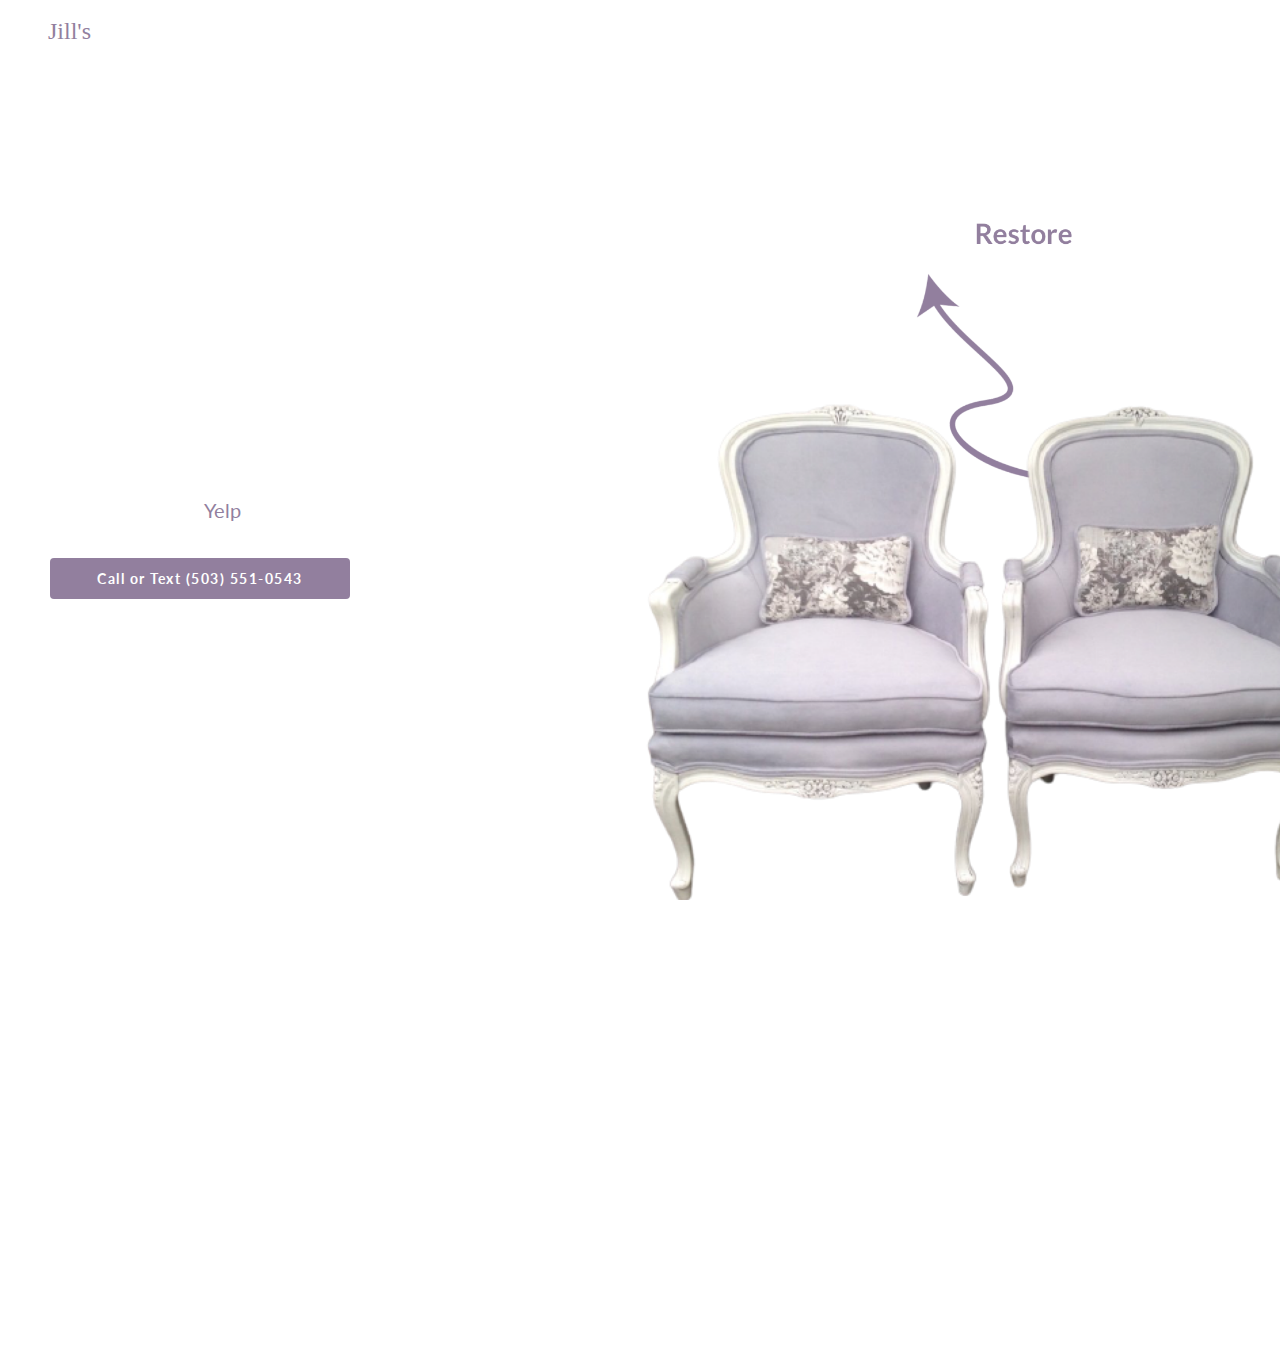
==== index.html @ bffc82e1 "Updates" ====
<!doctype html><html lang="en"><head><meta charset="utf-8"><meta name="viewport" content="width=device-width,initial-scale=1"><link rel="shortcut icon" href="/favicon.ico"><link rel="preconnect" href="https://fonts.googleapis.com"><link rel="preconnect" href="https://fonts.gstatic.com" crossorigin><link href="https://fonts.googleapis.com/css2?family=Lato:wght@400;700&display=swap" rel="stylesheet"><title>Jill's Upholstery</title><meta property="og:title" content="Jill's Upholstery"><meta property="og:image" content="/img/share.png"><meta property="og:description" content="Restore your treasured family furniture."><link href="/static/css/main.5ca7a82c.css" rel="stylesheet"></head><body><div id="nav"></div><div id="root"></div><script type="text/javascript" src="/static/js/main.1fd1074b.js"></script></body></html>
---- static/css/main.5ca7a82c.css ----
@font-face{font-family:Futura-Bold;src:local("Futura-Bold"),url(/static/media/Futura-bold.9a162627.ttf) format("ttf");font-family:Futura-Medium;src:local("Futura-Medium"),url(/static/media/Futura-medium.ee64fb9d.ttf) format("ttf")}h1,h2{color:#fff}h1{font-family:Lato,"sans-serif";font-weight:700!important;font-size:60px!important;letter-spacing:2.5px}h2{font-family:Lato,sans-serif;font-weight:400!important;font-size:20px!important;line-height:1.6!important}.nav{background-color:transparent;z-index:100;width:100%;position:fixed!important}.navbar-brand{font-family:Futura-Medium;font-size:24px!important;color:#fff!important}.nav-link{text-decoration:underline;font-size:14px}a:hover{color:#6ab7be!important;text-decoration:none}.hero-bg{background:url(/static/media/bg-desktop.4aaddc50.png) no-repeat;background-size:cover;height:100vh;width:100vw;padding:0}.hero-box{height:100vh;-ms-flex-align:center;align-items:center}.hero-content{width:40%;padding:0 50px}.hero-image{height:150%;background:url(/static/media/hero-desktop.b0967030.png) no-repeat;background-size:60%;background-position:120% 35%}.header{margin-top:57px;height:70vh;position:relative;display:-ms-flexbox;display:flex;-ms-flex-direction:column;flex-direction:column;-ms-flex-pack:center;justify-content:center;padding:0 150px}.spacer20{margin-bottom:20px}.spacer50{height:50px}.accent{color:#927f9e}.header-button{background:#927f9e!important;border-radius:4px!important;padding:10px 30px!important;width:300px;border:none!important;font-family:Lato,sans-serif!important;font-weight:700!important;font-size:14px!important;text-transform:none;color:#fff;letter-spacing:1.5px}.header-button:hover{color:#fff!important}#footer{padding-bottom:90px}.footer{height:150px;background-color:#fff;border-top:.5px solid #d5d5d5}.footer-icon{width:35px}.contact-row{padding:0 150px!important}.contact-details a,.contact-details li,.contact-details ul{display:inline!important;color:#434343;font-family:Open Sans,sans-serif;font-size:14px}.contact-details{padding:0}.parallax-wrapper:after{content:"";position:absolute;top:0;right:0;bottom:0;left:0;transform:translateZ(-1px) scale(1.55);z-index:-1}.parallax-wrapper{perspective:2.1px}.static-wrapper{z-index:2;position:relative}.scrollHack{padding-bottom:0!important}@media only screen and (max-width:600px){h1{font-size:40px!important}h2{font-size:16px!important}.navbar-brand{font-size:24px!important}.scrollHack{padding-bottom:0!important}.hero-bg{background:url(/static/media/bg-mobile.8112a42a.png) no-repeat;background-size:cover;height:100vh;width:100vw;padding:0}.hero-box{height:100vh;-ms-flex-align:end;align-items:end}.hero-content{width:100%;padding:0 30px 50px}.hero-image{background:url(/static/media/hero-mobile.1043ef5c.png) no-repeat;background-size:180%;background-position:-10% 30%;height:100%}.parallax-wrapper:after{content:"";position:absolute;top:0;right:0;bottom:0;left:0;-ms-transform:none;transform:none;z-index:-1}.parallax-wrapper{perspective:none}.header-button{letter-spacing:1.4px}.m-center{text-align:center}#footer{padding-bottom:40px}}body{margin:0;padding:0;font-family:Open Sans,sans-serif;height:100vh;transform-style:preserve-3d;overflow-x:hidden;overflow-y:hidden}html{overflow:hidden}/*!
 * Bootstrap v4.5.0 (https://getbootstrap.com/)
 * Copyright 2011-2020 The Bootstrap Authors
 * Copyright 2011-2020 Twitter, Inc.
 * Licensed under MIT (https://github.com/twbs/bootstrap/blob/master/LICENSE)
 */:root{--blue:#007bff;--indigo:#6610f2;--purple:#6f42c1;--pink:#e83e8c;--red:#dc3545;--orange:#fd7e14;--yellow:#ffc107;--green:#28a745;--teal:#20c997;--cyan:#17a2b8;--white:#fff;--gray:#6c757d;--gray-dark:#343a40;--primary:#007bff;--secondary:#6c757d;--success:#28a745;--info:#17a2b8;--warning:#ffc107;--danger:#dc3545;--light:#f8f9fa;--dark:#343a40;--breakpoint-xs:0;--breakpoint-sm:576px;--breakpoint-md:768px;--breakpoint-lg:992px;--breakpoint-xl:1200px;--font-family-sans-serif:-apple-system,BlinkMacSystemFont,"Segoe UI",Roboto,"Helvetica Neue",Arial,"Noto Sans",sans-serif,"Apple Color Emoji","Segoe UI Emoji","Segoe UI Symbol","Noto Color Emoji";--font-family-monospace:SFMono-Regular,Menlo,Monaco,Consolas,"Liberation Mono","Courier New",monospace}*,:after,:before{box-sizing:border-box}html{font-family:sans-serif;line-height:1.15;-webkit-text-size-adjust:100%;-webkit-tap-highlight-color:transparent}article,aside,figcaption,figure,footer,header,hgroup,main,nav,section{display:block}body{margin:0;font-family:-apple-system,BlinkMacSystemFont,Segoe UI,Roboto,Helvetica Neue,Arial,Noto Sans,sans-serif;font-size:1rem;font-weight:400;line-height:1.5;color:#212529;text-align:left;background-color:#fff}[tabindex="-1"]:focus:not(:focus-visible){outline:0!important}hr{box-sizing:content-box;height:0;overflow:visible}h1,h2,h3,h4,h5,h6{margin-top:0;margin-bottom:.5rem}p{margin-top:0;margin-bottom:1rem}abbr[data-original-title],abbr[title]{text-decoration:underline;-webkit-text-decoration:underline dotted;text-decoration:underline dotted;cursor:help;border-bottom:0;-webkit-text-decoration-skip-ink:none;text-decoration-skip-ink:none}address{font-style:normal;line-height:inherit}address,dl,ol,ul{margin-bottom:1rem}dl,ol,ul{margin-top:0}ol ol,ol ul,ul ol,ul ul{margin-bottom:0}dt{font-weight:700}dd{margin-bottom:.5rem;margin-left:0}blockquote{margin:0 0 1rem}b,strong{font-weight:bolder}small{font-size:80%}sub,sup{position:relative;font-size:75%;line-height:0;vertical-align:baseline}sub{bottom:-.25em}sup{top:-.5em}a{color:#007bff;text-decoration:none;background-color:transparent}a:hover{color:#0056b3;text-decoration:underline}a:not([href]),a:not([href]):hover{color:inherit;text-decoration:none}code,kbd,pre,samp{font-family:SFMono-Regular,Menlo,Monaco,Consolas,Liberation Mono,Courier New,monospace;font-size:1em}pre{margin-top:0;margin-bottom:1rem;overflow:auto;-ms-overflow-style:scrollbar}figure{margin:0 0 1rem}img{border-style:none}img,svg{vertical-align:middle}svg{overflow:hidden}table{border-collapse:collapse}caption{padding-top:.75rem;padding-bottom:.75rem;color:#6c757d;text-align:left;caption-side:bottom}th{text-align:inherit}label{display:inline-block;margin-bottom:.5rem}button{border-radius:0}button:focus{outline:1px dotted;outline:5px auto -webkit-focus-ring-color}button,input,optgroup,select,textarea{margin:0;font-family:inherit;font-size:inherit;line-height:inherit}button,input{overflow:visible}button,select{text-transform:none}[role=button]{cursor:pointer}select{word-wrap:normal}[type=button],[type=reset],[type=submit],button{-webkit-appearance:button}[type=button]:not(:disabled),[type=reset]:not(:disabled),[type=submit]:not(:disabled),button:not(:disabled){cursor:pointer}[type=button]::-moz-focus-inner,[type=reset]::-moz-focus-inner,[type=submit]::-moz-focus-inner,button::-moz-focus-inner{padding:0;border-style:none}input[type=checkbox],input[type=radio]{box-sizing:border-box;padding:0}textarea{overflow:auto;resize:vertical}fieldset{min-width:0;padding:0;margin:0;border:0}legend{display:block;width:100%;max-width:100%;padding:0;margin-bottom:.5rem;font-size:1.5rem;line-height:inherit;color:inherit;white-space:normal}progress{vertical-align:baseline}[type=number]::-webkit-inner-spin-button,[type=number]::-webkit-outer-spin-button{height:auto}[type=search]{outline-offset:-2px;-webkit-appearance:none}[type=search]::-webkit-search-decoration{-webkit-appearance:none}::-webkit-file-upload-button{font:inherit;-webkit-appearance:button}output{display:inline-block}summary{display:list-item;cursor:pointer}template{display:none}[hidden]{display:none!important}.h1,.h2,.h3,.h4,.h5,.h6,h1,h2,h3,h4,h5,h6{margin-bottom:.5rem;font-weight:500;line-height:1.2}.h1,h1{font-size:2.5rem}.h2,h2{font-size:2rem}.h3,h3{font-size:1.75rem}.h4,h4{font-size:1.5rem}.h5,h5{font-size:1.25rem}.h6,h6{font-size:1rem}.lead{font-size:1.25rem;font-weight:300}.display-1{font-size:6rem}.display-1,.display-2{font-weight:300;line-height:1.2}.display-2{font-size:5.5rem}.display-3{font-size:4.5rem}.display-3,.display-4{font-weight:300;line-height:1.2}.display-4{font-size:3.5rem}hr{margin-top:1rem;margin-bottom:1rem;border:0;border-top:1px solid rgba(0,0,0,.1)}.small,small{font-size:80%;font-weight:400}.mark,mark{padding:.2em;background-color:#fcf8e3}.list-inline,.list-unstyled{padding-left:0;list-style:none}.list-inline-item{display:inline-block}.list-inline-item:not(:last-child){margin-right:.5rem}.initialism{font-size:90%;text-transform:uppercase}.blockquote{margin-bottom:1rem;font-size:1.25rem}.blockquote-footer{display:block;font-size:80%;color:#6c757d}.blockquote-footer:before{content:"\2014\A0"}.img-fluid,.img-thumbnail{max-width:100%;height:auto}.img-thumbnail{padding:.25rem;background-color:#fff;border:1px solid #dee2e6;border-radius:.25rem}.figure{display:inline-block}.figure-img{margin-bottom:.5rem;line-height:1}.figure-caption{font-size:90%;color:#6c757d}code{font-size:87.5%;color:#e83e8c;word-wrap:break-word}a>code{color:inherit}kbd{padding:.2rem .4rem;font-size:87.5%;color:#fff;background-color:#212529;border-radius:.2rem}kbd kbd{padding:0;font-size:100%;font-weight:700}pre{display:block;font-size:87.5%;color:#212529}pre code{font-size:inherit;color:inherit;word-break:normal}.pre-scrollable{max-height:340px;overflow-y:scroll}.container{width:100%;padding-right:15px;padding-left:15px;margin-right:auto;margin-left:auto}@media (min-width:576px){.container{max-width:540px}}@media (min-width:768px){.container{max-width:720px}}@media (min-width:992px){.container{max-width:960px}}@media (min-width:1200px){.container{max-width:1140px}}.container-fluid,.container-lg,.container-md,.container-sm,.container-xl{width:100%;padding-right:15px;padding-left:15px;margin-right:auto;margin-left:auto}@media (min-width:576px){.container,.container-sm{max-width:540px}}@media (min-width:768px){.container,.container-md,.container-sm{max-width:720px}}@media (min-width:992px){.container,.container-lg,.container-md,.container-sm{max-width:960px}}@media (min-width:1200px){.container,.container-lg,.container-md,.container-sm,.container-xl{max-width:1140px}}.row{display:-ms-flexbox;display:flex;-ms-flex-wrap:wrap;flex-wrap:wrap;margin-right:-15px;margin-left:-15px}.no-gutters{margin-right:0;margin-left:0}.no-gutters>.col,.no-gutters>[class*=col-]{padding-right:0;padding-left:0}.col,.col-1,.col-2,.col-3,.col-4,.col-5,.col-6,.col-7,.col-8,.col-9,.col-10,.col-11,.col-12,.col-auto,.col-lg,.col-lg-1,.col-lg-2,.col-lg-3,.col-lg-4,.col-lg-5,.col-lg-6,.col-lg-7,.col-lg-8,.col-lg-9,.col-lg-10,.col-lg-11,.col-lg-12,.col-lg-auto,.col-md,.col-md-1,.col-md-2,.col-md-3,.col-md-4,.col-md-5,.col-md-6,.col-md-7,.col-md-8,.col-md-9,.col-md-10,.col-md-11,.col-md-12,.col-md-auto,.col-sm,.col-sm-1,.col-sm-2,.col-sm-3,.col-sm-4,.col-sm-5,.col-sm-6,.col-sm-7,.col-sm-8,.col-sm-9,.col-sm-10,.col-sm-11,.col-sm-12,.col-sm-auto,.col-xl,.col-xl-1,.col-xl-2,.col-xl-3,.col-xl-4,.col-xl-5,.col-xl-6,.col-xl-7,.col-xl-8,.col-xl-9,.col-xl-10,.col-xl-11,.col-xl-12,.col-xl-auto{position:relative;width:100%;padding-right:15px;padding-left:15px}.col{-ms-flex-preferred-size:0;flex-basis:0;-ms-flex-positive:1;flex-grow:1;min-width:0;max-width:100%}.row-cols-1>*{-ms-flex:0 0 100%;flex:0 0 100%;max-width:100%}.row-cols-2>*{-ms-flex:0 0 50%;flex:0 0 50%;max-width:50%}.row-cols-3>*{-ms-flex:0 0 33.333333%;flex:0 0 33.333333%;max-width:33.333333%}.row-cols-4>*{-ms-flex:0 0 25%;flex:0 0 25%;max-width:25%}.row-cols-5>*{-ms-flex:0 0 20%;flex:0 0 20%;max-width:20%}.row-cols-6>*{-ms-flex:0 0 16.666667%;flex:0 0 16.666667%;max-width:16.666667%}.col-auto{-ms-flex:0 0 auto;flex:0 0 auto;width:auto;max-width:100%}.col-1{-ms-flex:0 0 8.333333%;flex:0 0 8.333333%;max-width:8.333333%}.col-2{-ms-flex:0 0 16.666667%;flex:0 0 16.666667%;max-width:16.666667%}.col-3{-ms-flex:0 0 25%;flex:0 0 25%;max-width:25%}.col-4{-ms-flex:0 0 33.333333%;flex:0 0 33.333333%;max-width:33.333333%}.col-5{-ms-flex:0 0 41.666667%;flex:0 0 41.666667%;max-width:41.666667%}.col-6{-ms-flex:0 0 50%;flex:0 0 50%;max-width:50%}.col-7{-ms-flex:0 0 58.333333%;flex:0 0 58.333333%;max-width:58.333333%}.col-8{-ms-flex:0 0 66.666667%;flex:0 0 66.666667%;max-width:66.666667%}.col-9{-ms-flex:0 0 75%;flex:0 0 75%;max-width:75%}.col-10{-ms-flex:0 0 83.333333%;flex:0 0 83.333333%;max-width:83.333333%}.col-11{-ms-flex:0 0 91.666667%;flex:0 0 91.666667%;max-width:91.666667%}.col-12{-ms-flex:0 0 100%;flex:0 0 100%;max-width:100%}.order-first{-ms-flex-order:-1;order:-1}.order-last{-ms-flex-order:13;order:13}.order-0{-ms-flex-order:0;order:0}.order-1{-ms-flex-order:1;order:1}.order-2{-ms-flex-order:2;order:2}.order-3{-ms-flex-order:3;order:3}.order-4{-ms-flex-order:4;order:4}.order-5{-ms-flex-order:5;order:5}.order-6{-ms-flex-order:6;order:6}.order-7{-ms-flex-order:7;order:7}.order-8{-ms-flex-order:8;order:8}.order-9{-ms-flex-order:9;order:9}.order-10{-ms-flex-order:10;order:10}.order-11{-ms-flex-order:11;order:11}.order-12{-ms-flex-order:12;order:12}.offset-1{margin-left:8.333333%}.offset-2{margin-left:16.666667%}.offset-3{margin-left:25%}.offset-4{margin-left:33.333333%}.offset-5{margin-left:41.666667%}.offset-6{margin-left:50%}.offset-7{margin-left:58.333333%}.offset-8{margin-left:66.666667%}.offset-9{margin-left:75%}.offset-10{margin-left:83.333333%}.offset-11{margin-left:91.666667%}@media (min-width:576px){.col-sm{-ms-flex-preferred-size:0;flex-basis:0;-ms-flex-positive:1;flex-grow:1;min-width:0;max-width:100%}.row-cols-sm-1>*{-ms-flex:0 0 100%;flex:0 0 100%;max-width:100%}.row-cols-sm-2>*{-ms-flex:0 0 50%;flex:0 0 50%;max-width:50%}.row-cols-sm-3>*{-ms-flex:0 0 33.333333%;flex:0 0 33.333333%;max-width:33.333333%}.row-cols-sm-4>*{-ms-flex:0 0 25%;flex:0 0 25%;max-width:25%}.row-cols-sm-5>*{-ms-flex:0 0 20%;flex:0 0 20%;max-width:20%}.row-cols-sm-6>*{-ms-flex:0 0 16.666667%;flex:0 0 16.666667%;max-width:16.666667%}.col-sm-auto{-ms-flex:0 0 auto;flex:0 0 auto;width:auto;max-width:100%}.col-sm-1{-ms-flex:0 0 8.333333%;flex:0 0 8.333333%;max-width:8.333333%}.col-sm-2{-ms-flex:0 0 16.666667%;flex:0 0 16.666667%;max-width:16.666667%}.col-sm-3{-ms-flex:0 0 25%;flex:0 0 25%;max-width:25%}.col-sm-4{-ms-flex:0 0 33.333333%;flex:0 0 33.333333%;max-width:33.333333%}.col-sm-5{-ms-flex:0 0 41.666667%;flex:0 0 41.666667%;max-width:41.666667%}.col-sm-6{-ms-flex:0 0 50%;flex:0 0 50%;max-width:50%}.col-sm-7{-ms-flex:0 0 58.333333%;flex:0 0 58.333333%;max-width:58.333333%}.col-sm-8{-ms-flex:0 0 66.666667%;flex:0 0 66.666667%;max-width:66.666667%}.col-sm-9{-ms-flex:0 0 75%;flex:0 0 75%;max-width:75%}.col-sm-10{-ms-flex:0 0 83.333333%;flex:0 0 83.333333%;max-width:83.333333%}.col-sm-11{-ms-flex:0 0 91.666667%;flex:0 0 91.666667%;max-width:91.666667%}.col-sm-12{-ms-flex:0 0 100%;flex:0 0 100%;max-width:100%}.order-sm-first{-ms-flex-order:-1;order:-1}.order-sm-last{-ms-flex-order:13;order:13}.order-sm-0{-ms-flex-order:0;order:0}.order-sm-1{-ms-flex-order:1;order:1}.order-sm-2{-ms-flex-order:2;order:2}.order-sm-3{-ms-flex-order:3;order:3}.order-sm-4{-ms-flex-order:4;order:4}.order-sm-5{-ms-flex-order:5;order:5}.order-sm-6{-ms-flex-order:6;order:6}.order-sm-7{-ms-flex-order:7;order:7}.order-sm-8{-ms-flex-order:8;order:8}.order-sm-9{-ms-flex-order:9;order:9}.order-sm-10{-ms-flex-order:10;order:10}.order-sm-11{-ms-flex-order:11;order:11}.order-sm-12{-ms-flex-order:12;order:12}.offset-sm-0{margin-left:0}.offset-sm-1{margin-left:8.333333%}.offset-sm-2{margin-left:16.666667%}.offset-sm-3{margin-left:25%}.offset-sm-4{margin-left:33.333333%}.offset-sm-5{margin-left:41.666667%}.offset-sm-6{margin-left:50%}.offset-sm-7{margin-left:58.333333%}.offset-sm-8{margin-left:66.666667%}.offset-sm-9{margin-left:75%}.offset-sm-10{margin-left:83.333333%}.offset-sm-11{margin-left:91.666667%}}@media (min-width:768px){.col-md{-ms-flex-preferred-size:0;flex-basis:0;-ms-flex-positive:1;flex-grow:1;min-width:0;max-width:100%}.row-cols-md-1>*{-ms-flex:0 0 100%;flex:0 0 100%;max-width:100%}.row-cols-md-2>*{-ms-flex:0 0 50%;flex:0 0 50%;max-width:50%}.row-cols-md-3>*{-ms-flex:0 0 33.333333%;flex:0 0 33.333333%;max-width:33.333333%}.row-cols-md-4>*{-ms-flex:0 0 25%;flex:0 0 25%;max-width:25%}.row-cols-md-5>*{-ms-flex:0 0 20%;flex:0 0 20%;max-width:20%}.row-cols-md-6>*{-ms-flex:0 0 16.666667%;flex:0 0 16.666667%;max-width:16.666667%}.col-md-auto{-ms-flex:0 0 auto;flex:0 0 auto;width:auto;max-width:100%}.col-md-1{-ms-flex:0 0 8.333333%;flex:0 0 8.333333%;max-width:8.333333%}.col-md-2{-ms-flex:0 0 16.666667%;flex:0 0 16.666667%;max-width:16.666667%}.col-md-3{-ms-flex:0 0 25%;flex:0 0 25%;max-width:25%}.col-md-4{-ms-flex:0 0 33.333333%;flex:0 0 33.333333%;max-width:33.333333%}.col-md-5{-ms-flex:0 0 41.666667%;flex:0 0 41.666667%;max-width:41.666667%}.col-md-6{-ms-flex:0 0 50%;flex:0 0 50%;max-width:50%}.col-md-7{-ms-flex:0 0 58.333333%;flex:0 0 58.333333%;max-width:58.333333%}.col-md-8{-ms-flex:0 0 66.666667%;flex:0 0 66.666667%;max-width:66.666667%}.col-md-9{-ms-flex:0 0 75%;flex:0 0 75%;max-width:75%}.col-md-10{-ms-flex:0 0 83.333333%;flex:0 0 83.333333%;max-width:83.333333%}.col-md-11{-ms-flex:0 0 91.666667%;flex:0 0 91.666667%;max-width:91.666667%}.col-md-12{-ms-flex:0 0 100%;flex:0 0 100%;max-width:100%}.order-md-first{-ms-flex-order:-1;order:-1}.order-md-last{-ms-flex-order:13;order:13}.order-md-0{-ms-flex-order:0;order:0}.order-md-1{-ms-flex-order:1;order:1}.order-md-2{-ms-flex-order:2;order:2}.order-md-3{-ms-flex-order:3;order:3}.order-md-4{-ms-flex-order:4;order:4}.order-md-5{-ms-flex-order:5;order:5}.order-md-6{-ms-flex-order:6;order:6}.order-md-7{-ms-flex-order:7;order:7}.order-md-8{-ms-flex-order:8;order:8}.order-md-9{-ms-flex-order:9;order:9}.order-md-10{-ms-flex-order:10;order:10}.order-md-11{-ms-flex-order:11;order:11}.order-md-12{-ms-flex-order:12;order:12}.offset-md-0{margin-left:0}.offset-md-1{margin-left:8.333333%}.offset-md-2{margin-left:16.666667%}.offset-md-3{margin-left:25%}.offset-md-4{margin-left:33.333333%}.offset-md-5{margin-left:41.666667%}.offset-md-6{margin-left:50%}.offset-md-7{margin-left:58.333333%}.offset-md-8{margin-left:66.666667%}.offset-md-9{margin-left:75%}.offset-md-10{margin-left:83.333333%}.offset-md-11{margin-left:91.666667%}}@media (min-width:992px){.col-lg{-ms-flex-preferred-size:0;flex-basis:0;-ms-flex-positive:1;flex-grow:1;min-width:0;max-width:100%}.row-cols-lg-1>*{-ms-flex:0 0 100%;flex:0 0 100%;max-width:100%}.row-cols-lg-2>*{-ms-flex:0 0 50%;flex:0 0 50%;max-width:50%}.row-cols-lg-3>*{-ms-flex:0 0 33.333333%;flex:0 0 33.333333%;max-width:33.333333%}.row-cols-lg-4>*{-ms-flex:0 0 25%;flex:0 0 25%;max-width:25%}.row-cols-lg-5>*{-ms-flex:0 0 20%;flex:0 0 20%;max-width:20%}.row-cols-lg-6>*{-ms-flex:0 0 16.666667%;flex:0 0 16.666667%;max-width:16.666667%}.col-lg-auto{-ms-flex:0 0 auto;flex:0 0 auto;width:auto;max-width:100%}.col-lg-1{-ms-flex:0 0 8.333333%;flex:0 0 8.333333%;max-width:8.333333%}.col-lg-2{-ms-flex:0 0 16.666667%;flex:0 0 16.666667%;max-width:16.666667%}.col-lg-3{-ms-flex:0 0 25%;flex:0 0 25%;max-width:25%}.col-lg-4{-ms-flex:0 0 33.333333%;flex:0 0 33.333333%;max-width:33.333333%}.col-lg-5{-ms-flex:0 0 41.666667%;flex:0 0 41.666667%;max-width:41.666667%}.col-lg-6{-ms-flex:0 0 50%;flex:0 0 50%;max-width:50%}.col-lg-7{-ms-flex:0 0 58.333333%;flex:0 0 58.333333%;max-width:58.333333%}.col-lg-8{-ms-flex:0 0 66.666667%;flex:0 0 66.666667%;max-width:66.666667%}.col-lg-9{-ms-flex:0 0 75%;flex:0 0 75%;max-width:75%}.col-lg-10{-ms-flex:0 0 83.333333%;flex:0 0 83.333333%;max-width:83.333333%}.col-lg-11{-ms-flex:0 0 91.666667%;flex:0 0 91.666667%;max-width:91.666667%}.col-lg-12{-ms-flex:0 0 100%;flex:0 0 100%;max-width:100%}.order-lg-first{-ms-flex-order:-1;order:-1}.order-lg-last{-ms-flex-order:13;order:13}.order-lg-0{-ms-flex-order:0;order:0}.order-lg-1{-ms-flex-order:1;order:1}.order-lg-2{-ms-flex-order:2;order:2}.order-lg-3{-ms-flex-order:3;order:3}.order-lg-4{-ms-flex-order:4;order:4}.order-lg-5{-ms-flex-order:5;order:5}.order-lg-6{-ms-flex-order:6;order:6}.order-lg-7{-ms-flex-order:7;order:7}.order-lg-8{-ms-flex-order:8;order:8}.order-lg-9{-ms-flex-order:9;order:9}.order-lg-10{-ms-flex-order:10;order:10}.order-lg-11{-ms-flex-order:11;order:11}.order-lg-12{-ms-flex-order:12;order:12}.offset-lg-0{margin-left:0}.offset-lg-1{margin-left:8.333333%}.offset-lg-2{margin-left:16.666667%}.offset-lg-3{margin-left:25%}.offset-lg-4{margin-left:33.333333%}.offset-lg-5{margin-left:41.666667%}.offset-lg-6{margin-left:50%}.offset-lg-7{margin-left:58.333333%}.offset-lg-8{margin-left:66.666667%}.offset-lg-9{margin-left:75%}.offset-lg-10{margin-left:83.333333%}.offset-lg-11{margin-left:91.666667%}}@media (min-width:1200px){.col-xl{-ms-flex-preferred-size:0;flex-basis:0;-ms-flex-positive:1;flex-grow:1;min-width:0;max-width:100%}.row-cols-xl-1>*{-ms-flex:0 0 100%;flex:0 0 100%;max-width:100%}.row-cols-xl-2>*{-ms-flex:0 0 50%;flex:0 0 50%;max-width:50%}.row-cols-xl-3>*{-ms-flex:0 0 33.333333%;flex:0 0 33.333333%;max-width:33.333333%}.row-cols-xl-4>*{-ms-flex:0 0 25%;flex:0 0 25%;max-width:25%}.row-cols-xl-5>*{-ms-flex:0 0 20%;flex:0 0 20%;max-width:20%}.row-cols-xl-6>*{-ms-flex:0 0 16.666667%;flex:0 0 16.666667%;max-width:16.666667%}.col-xl-auto{-ms-flex:0 0 auto;flex:0 0 auto;width:auto;max-width:100%}.col-xl-1{-ms-flex:0 0 8.333333%;flex:0 0 8.333333%;max-width:8.333333%}.col-xl-2{-ms-flex:0 0 16.666667%;flex:0 0 16.666667%;max-width:16.666667%}.col-xl-3{-ms-flex:0 0 25%;flex:0 0 25%;max-width:25%}.col-xl-4{-ms-flex:0 0 33.333333%;flex:0 0 33.333333%;max-width:33.333333%}.col-xl-5{-ms-flex:0 0 41.666667%;flex:0 0 41.666667%;max-width:41.666667%}.col-xl-6{-ms-flex:0 0 50%;flex:0 0 50%;max-width:50%}.col-xl-7{-ms-flex:0 0 58.333333%;flex:0 0 58.333333%;max-width:58.333333%}.col-xl-8{-ms-flex:0 0 66.666667%;flex:0 0 66.666667%;max-width:66.666667%}.col-xl-9{-ms-flex:0 0 75%;flex:0 0 75%;max-width:75%}.col-xl-10{-ms-flex:0 0 83.333333%;flex:0 0 83.333333%;max-width:83.333333%}.col-xl-11{-ms-flex:0 0 91.666667%;flex:0 0 91.666667%;max-width:91.666667%}.col-xl-12{-ms-flex:0 0 100%;flex:0 0 100%;max-width:100%}.order-xl-first{-ms-flex-order:-1;order:-1}.order-xl-last{-ms-flex-order:13;order:13}.order-xl-0{-ms-flex-order:0;order:0}.order-xl-1{-ms-flex-order:1;order:1}.order-xl-2{-ms-flex-order:2;order:2}.order-xl-3{-ms-flex-order:3;order:3}.order-xl-4{-ms-flex-order:4;order:4}.order-xl-5{-ms-flex-order:5;order:5}.order-xl-6{-ms-flex-order:6;order:6}.order-xl-7{-ms-flex-order:7;order:7}.order-xl-8{-ms-flex-order:8;order:8}.order-xl-9{-ms-flex-order:9;order:9}.order-xl-10{-ms-flex-order:10;order:10}.order-xl-11{-ms-flex-order:11;order:11}.order-xl-12{-ms-flex-order:12;order:12}.offset-xl-0{margin-left:0}.offset-xl-1{margin-left:8.333333%}.offset-xl-2{margin-left:16.666667%}.offset-xl-3{margin-left:25%}.offset-xl-4{margin-left:33.333333%}.offset-xl-5{margin-left:41.666667%}.offset-xl-6{margin-left:50%}.offset-xl-7{margin-left:58.333333%}.offset-xl-8{margin-left:66.666667%}.offset-xl-9{margin-left:75%}.offset-xl-10{margin-left:83.333333%}.offset-xl-11{margin-left:91.666667%}}.table{width:100%;margin-bottom:1rem;color:#212529}.table td,.table th{padding:.75rem;vertical-align:top;border-top:1px solid #dee2e6}.table thead th{vertical-align:bottom;border-bottom:2px solid #dee2e6}.table tbody+tbody{border-top:2px solid #dee2e6}.table-sm td,.table-sm th{padding:.3rem}.table-bordered,.table-bordered td,.table-bordered th{border:1px solid #dee2e6}.table-bordered thead td,.table-bordered thead th{border-bottom-width:2px}.table-borderless tbody+tbody,.table-borderless td,.table-borderless th,.table-borderless thead th{border:0}.table-striped tbody tr:nth-of-type(odd){background-color:rgba(0,0,0,.05)}.table-hover tbody tr:hover{color:#212529;background-color:rgba(0,0,0,.075)}.table-primary,.table-primary>td,.table-primary>th{background-color:#b8daff}.table-primary tbody+tbody,.table-primary td,.table-primary th,.table-primary thead th{border-color:#7abaff}.table-hover .table-primary:hover,.table-hover .table-primary:hover>td,.table-hover .table-primary:hover>th{background-color:#9fcdff}.table-secondary,.table-secondary>td,.table-secondary>th{background-color:#d6d8db}.table-secondary tbody+tbody,.table-secondary td,.table-secondary th,.table-secondary thead th{border-color:#b3b7bb}.table-hover .table-secondary:hover,.table-hover .table-secondary:hover>td,.table-hover .table-secondary:hover>th{background-color:#c8cbcf}.table-success,.table-success>td,.table-success>th{background-color:#c3e6cb}.table-success tbody+tbody,.table-success td,.table-success th,.table-success thead th{border-color:#8fd19e}.table-hover .table-success:hover,.table-hover .table-success:hover>td,.table-hover .table-success:hover>th{background-color:#b1dfbb}.table-info,.table-info>td,.table-info>th{background-color:#bee5eb}.table-info tbody+tbody,.table-info td,.table-info th,.table-info thead th{border-color:#86cfda}.table-hover .table-info:hover,.table-hover .table-info:hover>td,.table-hover .table-info:hover>th{background-color:#abdde5}.table-warning,.table-warning>td,.table-warning>th{background-color:#ffeeba}.table-warning tbody+tbody,.table-warning td,.table-warning th,.table-warning thead th{border-color:#ffdf7e}.table-hover .table-warning:hover,.table-hover .table-warning:hover>td,.table-hover .table-warning:hover>th{background-color:#ffe8a1}.table-danger,.table-danger>td,.table-danger>th{background-color:#f5c6cb}.table-danger tbody+tbody,.table-danger td,.table-danger th,.table-danger thead th{border-color:#ed969e}.table-hover .table-danger:hover,.table-hover .table-danger:hover>td,.table-hover .table-danger:hover>th{background-color:#f1b0b7}.table-light,.table-light>td,.table-light>th{background-color:#fdfdfe}.table-light tbody+tbody,.table-light td,.table-light th,.table-light thead th{border-color:#fbfcfc}.table-hover .table-light:hover,.table-hover .table-light:hover>td,.table-hover .table-light:hover>th{background-color:#ececf6}.table-dark,.table-dark>td,.table-dark>th{background-color:#c6c8ca}.table-dark tbody+tbody,.table-dark td,.table-dark th,.table-dark thead th{border-color:#95999c}.table-hover .table-dark:hover,.table-hover .table-dark:hover>td,.table-hover .table-dark:hover>th{background-color:#b9bbbe}.table-active,.table-active>td,.table-active>th,.table-hover .table-active:hover,.table-hover .table-active:hover>td,.table-hover .table-active:hover>th{background-color:rgba(0,0,0,.075)}.table .thead-dark th{color:#fff;background-color:#343a40;border-color:#454d55}.table .thead-light th{color:#495057;background-color:#e9ecef;border-color:#dee2e6}.table-dark{color:#fff;background-color:#343a40}.table-dark td,.table-dark th,.table-dark thead th{border-color:#454d55}.table-dark.table-bordered{border:0}.table-dark.table-striped tbody tr:nth-of-type(odd){background-color:hsla(0,0%,100%,.05)}.table-dark.table-hover tbody tr:hover{color:#fff;background-color:hsla(0,0%,100%,.075)}@media (max-width:575.98px){.table-responsive-sm{display:block;width:100%;overflow-x:auto;-webkit-overflow-scrolling:touch}.table-responsive-sm>.table-bordered{border:0}}@media (max-width:767.98px){.table-responsive-md{display:block;width:100%;overflow-x:auto;-webkit-overflow-scrolling:touch}.table-responsive-md>.table-bordered{border:0}}@media (max-width:991.98px){.table-responsive-lg{display:block;width:100%;overflow-x:auto;-webkit-overflow-scrolling:touch}.table-responsive-lg>.table-bordered{border:0}}@media (max-width:1199.98px){.table-responsive-xl{display:block;width:100%;overflow-x:auto;-webkit-overflow-scrolling:touch}.table-responsive-xl>.table-bordered{border:0}}.table-responsive{display:block;width:100%;overflow-x:auto;-webkit-overflow-scrolling:touch}.table-responsive>.table-bordered{border:0}.form-control{display:block;width:100%;height:calc(1.5em + .75rem + 2px);padding:.375rem .75rem;font-size:1rem;font-weight:400;line-height:1.5;color:#495057;background-color:#fff;background-clip:padding-box;border:1px solid #ced4da;border-radius:.25rem;transition:border-color .15s ease-in-out,box-shadow .15s ease-in-out}@media (prefers-reduced-motion:reduce){.form-control{transition:none}}.form-control::-ms-expand{background-color:transparent;border:0}.form-control:-moz-focusring{color:transparent;text-shadow:0 0 0 #495057}.form-control:focus{color:#495057;background-color:#fff;border-color:#80bdff;outline:0;box-shadow:0 0 0 .2rem rgba(0,123,255,.25)}.form-control::-webkit-input-placeholder{color:#6c757d;opacity:1}.form-control::-moz-placeholder{color:#6c757d;opacity:1}.form-control:-ms-input-placeholder,.form-control::-ms-input-placeholder{color:#6c757d;opacity:1}.form-control::placeholder{color:#6c757d;opacity:1}.form-control:disabled,.form-control[readonly]{background-color:#e9ecef;opacity:1}input[type=date].form-control,input[type=datetime-local].form-control,input[type=month].form-control,input[type=time].form-control{-webkit-appearance:none;-moz-appearance:none;appearance:none}select.form-control:focus::-ms-value{color:#495057;background-color:#fff}.form-control-file,.form-control-range{display:block;width:100%}.col-form-label{padding-top:calc(.375rem + 1px);padding-bottom:calc(.375rem + 1px);margin-bottom:0;font-size:inherit;line-height:1.5}.col-form-label-lg{padding-top:calc(.5rem + 1px);padding-bottom:calc(.5rem + 1px);font-size:1.25rem;line-height:1.5}.col-form-label-sm{padding-top:calc(.25rem + 1px);padding-bottom:calc(.25rem + 1px);font-size:.875rem;line-height:1.5}.form-control-plaintext{display:block;width:100%;padding:.375rem 0;margin-bottom:0;font-size:1rem;line-height:1.5;color:#212529;background-color:transparent;border:solid transparent;border-width:1px 0}.form-control-plaintext.form-control-lg,.form-control-plaintext.form-control-sm{padding-right:0;padding-left:0}.form-control-sm{height:calc(1.5em + .5rem + 2px);padding:.25rem .5rem;font-size:.875rem;line-height:1.5;border-radius:.2rem}.form-control-lg{height:calc(1.5em + 1rem + 2px);padding:.5rem 1rem;font-size:1.25rem;line-height:1.5;border-radius:.3rem}select.form-control[multiple],select.form-control[size],textarea.form-control{height:auto}.form-group{margin-bottom:1rem}.form-text{display:block;margin-top:.25rem}.form-row{display:-ms-flexbox;display:flex;-ms-flex-wrap:wrap;flex-wrap:wrap;margin-right:-5px;margin-left:-5px}.form-row>.col,.form-row>[class*=col-]{padding-right:5px;padding-left:5px}.form-check{position:relative;display:block;padding-left:1.25rem}.form-check-input{position:absolute;margin-top:.3rem;margin-left:-1.25rem}.form-check-input:disabled~.form-check-label,.form-check-input[disabled]~.form-check-label{color:#6c757d}.form-check-label{margin-bottom:0}.form-check-inline{display:-ms-inline-flexbox;display:inline-flex;-ms-flex-align:center;align-items:center;padding-left:0;margin-right:.75rem}.form-check-inline .form-check-input{position:static;margin-top:0;margin-right:.3125rem;margin-left:0}.valid-feedback{display:none;width:100%;margin-top:.25rem;font-size:80%;color:#28a745}.valid-tooltip{position:absolute;top:100%;z-index:5;display:none;max-width:100%;padding:.25rem .5rem;margin-top:.1rem;font-size:.875rem;line-height:1.5;color:#fff;background-color:rgba(40,167,69,.9);border-radius:.25rem}.is-valid~.valid-feedback,.is-valid~.valid-tooltip,.was-validated :valid~.valid-feedback,.was-validated :valid~.valid-tooltip{display:block}.form-control.is-valid,.was-validated .form-control:valid{border-color:#28a745;padding-right:calc(1.5em + .75rem);background-image:url("data:image/svg+xml;charset=utf-8,%3Csvg xmlns='http://www.w3.org/2000/svg' width='8' height='8' viewBox='0 0 8 8'%3E%3Cpath fill='%2328a745' d='M2.3 6.73L.6 4.53c-.4-1.04.46-1.4 1.1-.8l1.1 1.4 3.4-3.8c.6-.63 1.6-.27 1.2.7l-4 4.6c-.43.5-.8.4-1.1.1z'/%3E%3C/svg%3E");background-repeat:no-repeat;background-position:right calc(.375em + .1875rem) center;background-size:calc(.75em + .375rem) calc(.75em + .375rem)}.form-control.is-valid:focus,.was-validated .form-control:valid:focus{border-color:#28a745;box-shadow:0 0 0 .2rem rgba(40,167,69,.25)}.was-validated textarea.form-control:valid,textarea.form-control.is-valid{padding-right:calc(1.5em + .75rem);background-position:top calc(.375em + .1875rem) right calc(.375em + .1875rem)}.custom-select.is-valid,.was-validated .custom-select:valid{border-color:#28a745;padding-right:calc(.75em + 2.3125rem);background:url("data:image/svg+xml;charset=utf-8,%3Csvg xmlns='http://www.w3.org/2000/svg' width='4' height='5' viewBox='0 0 4 5'%3E%3Cpath fill='%23343a40' d='M2 0L0 2h4zm0 5L0 3h4z'/%3E%3C/svg%3E") no-repeat right .75rem center/8px 10px,url("data:image/svg+xml;charset=utf-8,%3Csvg xmlns='http://www.w3.org/2000/svg' width='8' height='8' viewBox='0 0 8 8'%3E%3Cpath fill='%2328a745' d='M2.3 6.73L.6 4.53c-.4-1.04.46-1.4 1.1-.8l1.1 1.4 3.4-3.8c.6-.63 1.6-.27 1.2.7l-4 4.6c-.43.5-.8.4-1.1.1z'/%3E%3C/svg%3E") #fff no-repeat center right 1.75rem/calc(.75em + .375rem) calc(.75em + .375rem)}.custom-select.is-valid:focus,.was-validated .custom-select:valid:focus{border-color:#28a745;box-shadow:0 0 0 .2rem rgba(40,167,69,.25)}.form-check-input.is-valid~.form-check-label,.was-validated .form-check-input:valid~.form-check-label{color:#28a745}.form-check-input.is-valid~.valid-feedback,.form-check-input.is-valid~.valid-tooltip,.was-validated .form-check-input:valid~.valid-feedback,.was-validated .form-check-input:valid~.valid-tooltip{display:block}.custom-control-input.is-valid~.custom-control-label,.was-validated .custom-control-input:valid~.custom-control-label{color:#28a745}.custom-control-input.is-valid~.custom-control-label:before,.was-validated .custom-control-input:valid~.custom-control-label:before{border-color:#28a745}.custom-control-input.is-valid:checked~.custom-control-label:before,.was-validated .custom-control-input:valid:checked~.custom-control-label:before{border-color:#34ce57;background-color:#34ce57}.custom-control-input.is-valid:focus~.custom-control-label:before,.was-validated .custom-control-input:valid:focus~.custom-control-label:before{box-shadow:0 0 0 .2rem rgba(40,167,69,.25)}.custom-control-input.is-valid:focus:not(:checked)~.custom-control-label:before,.custom-file-input.is-valid~.custom-file-label,.was-validated .custom-control-input:valid:focus:not(:checked)~.custom-control-label:before,.was-validated .custom-file-input:valid~.custom-file-label{border-color:#28a745}.custom-file-input.is-valid:focus~.custom-file-label,.was-validated .custom-file-input:valid:focus~.custom-file-label{border-color:#28a745;box-shadow:0 0 0 .2rem rgba(40,167,69,.25)}.invalid-feedback{display:none;width:100%;margin-top:.25rem;font-size:80%;color:#dc3545}.invalid-tooltip{position:absolute;top:100%;z-index:5;display:none;max-width:100%;padding:.25rem .5rem;margin-top:.1rem;font-size:.875rem;line-height:1.5;color:#fff;background-color:rgba(220,53,69,.9);border-radius:.25rem}.is-invalid~.invalid-feedback,.is-invalid~.invalid-tooltip,.was-validated :invalid~.invalid-feedback,.was-validated :invalid~.invalid-tooltip{display:block}.form-control.is-invalid,.was-validated .form-control:invalid{border-color:#dc3545;padding-right:calc(1.5em + .75rem);background-image:url("data:image/svg+xml;charset=utf-8,%3Csvg xmlns='http://www.w3.org/2000/svg' width='12' height='12' fill='none' stroke='%23dc3545' viewBox='0 0 12 12'%3E%3Ccircle cx='6' cy='6' r='4.5'/%3E%3Cpath stroke-linejoin='round' d='M5.8 3.6h.4L6 6.5z'/%3E%3Ccircle cx='6' cy='8.2' r='.6' fill='%23dc3545' stroke='none'/%3E%3C/svg%3E");background-repeat:no-repeat;background-position:right calc(.375em + .1875rem) center;background-size:calc(.75em + .375rem) calc(.75em + .375rem)}.form-control.is-invalid:focus,.was-validated .form-control:invalid:focus{border-color:#dc3545;box-shadow:0 0 0 .2rem rgba(220,53,69,.25)}.was-validated textarea.form-control:invalid,textarea.form-control.is-invalid{padding-right:calc(1.5em + .75rem);background-position:top calc(.375em + .1875rem) right calc(.375em + .1875rem)}.custom-select.is-invalid,.was-validated .custom-select:invalid{border-color:#dc3545;padding-right:calc(.75em + 2.3125rem);background:url("data:image/svg+xml;charset=utf-8,%3Csvg xmlns='http://www.w3.org/2000/svg' width='4' height='5' viewBox='0 0 4 5'%3E%3Cpath fill='%23343a40' d='M2 0L0 2h4zm0 5L0 3h4z'/%3E%3C/svg%3E") no-repeat right .75rem center/8px 10px,url("data:image/svg+xml;charset=utf-8,%3Csvg xmlns='http://www.w3.org/2000/svg' width='12' height='12' fill='none' stroke='%23dc3545' viewBox='0 0 12 12'%3E%3Ccircle cx='6' cy='6' r='4.5'/%3E%3Cpath stroke-linejoin='round' d='M5.8 3.6h.4L6 6.5z'/%3E%3Ccircle cx='6' cy='8.2' r='.6' fill='%23dc3545' stroke='none'/%3E%3C/svg%3E") #fff no-repeat center right 1.75rem/calc(.75em + .375rem) calc(.75em + .375rem)}.custom-select.is-invalid:focus,.was-validated .custom-select:invalid:focus{border-color:#dc3545;box-shadow:0 0 0 .2rem rgba(220,53,69,.25)}.form-check-input.is-invalid~.form-check-label,.was-validated .form-check-input:invalid~.form-check-label{color:#dc3545}.form-check-input.is-invalid~.invalid-feedback,.form-check-input.is-invalid~.invalid-tooltip,.was-validated .form-check-input:invalid~.invalid-feedback,.was-validated .form-check-input:invalid~.invalid-tooltip{display:block}.custom-control-input.is-invalid~.custom-control-label,.was-validated .custom-control-input:invalid~.custom-control-label{color:#dc3545}.custom-control-input.is-invalid~.custom-control-label:before,.was-validated .custom-control-input:invalid~.custom-control-label:before{border-color:#dc3545}.custom-control-input.is-invalid:checked~.custom-control-label:before,.was-validated .custom-control-input:invalid:checked~.custom-control-label:before{border-color:#e4606d;background-color:#e4606d}.custom-control-input.is-invalid:focus~.custom-control-label:before,.was-validated .custom-control-input:invalid:focus~.custom-control-label:before{box-shadow:0 0 0 .2rem rgba(220,53,69,.25)}.custom-control-input.is-invalid:focus:not(:checked)~.custom-control-label:before,.custom-file-input.is-invalid~.custom-file-label,.was-validated .custom-control-input:invalid:focus:not(:checked)~.custom-control-label:before,.was-validated .custom-file-input:invalid~.custom-file-label{border-color:#dc3545}.custom-file-input.is-invalid:focus~.custom-file-label,.was-validated .custom-file-input:invalid:focus~.custom-file-label{border-color:#dc3545;box-shadow:0 0 0 .2rem rgba(220,53,69,.25)}.form-inline{display:-ms-flexbox;display:flex;-ms-flex-flow:row wrap;flex-flow:row wrap;-ms-flex-align:center;align-items:center}.form-inline .form-check{width:100%}@media (min-width:576px){.form-inline label{-ms-flex-align:center;-ms-flex-pack:center;justify-content:center}.form-inline .form-group,.form-inline label{display:-ms-flexbox;display:flex;align-items:center;margin-bottom:0}.form-inline .form-group{-ms-flex:0 0 auto;flex:0 0 auto;-ms-flex-flow:row wrap;flex-flow:row wrap;-ms-flex-align:center}.form-inline .form-control{display:inline-block;width:auto;vertical-align:middle}.form-inline .form-control-plaintext{display:inline-block}.form-inline .custom-select,.form-inline .input-group{width:auto}.form-inline .form-check{display:-ms-flexbox;display:flex;-ms-flex-align:center;align-items:center;-ms-flex-pack:center;justify-content:center;width:auto;padding-left:0}.form-inline .form-check-input{position:relative;-ms-flex-negative:0;flex-shrink:0;margin-top:0;margin-right:.25rem;margin-left:0}.form-inline .custom-control{-ms-flex-align:center;align-items:center;-ms-flex-pack:center;justify-content:center}.form-inline .custom-control-label{margin-bottom:0}}.btn{display:inline-block;font-weight:400;color:#212529;text-align:center;vertical-align:middle;-webkit-user-select:none;-moz-user-select:none;-ms-user-select:none;user-select:none;background-color:transparent;border:1px solid transparent;padding:.375rem .75rem;font-size:1rem;line-height:1.5;border-radius:.25rem;transition:color .15s ease-in-out,background-color .15s ease-in-out,border-color .15s ease-in-out,box-shadow .15s ease-in-out}@media (prefers-reduced-motion:reduce){.btn{transition:none}}.btn:hover{color:#212529;text-decoration:none}.btn.focus,.btn:focus{outline:0;box-shadow:0 0 0 .2rem rgba(0,123,255,.25)}.btn.disabled,.btn:disabled{opacity:.65}.btn:not(:disabled):not(.disabled){cursor:pointer}a.btn.disabled,fieldset:disabled a.btn{pointer-events:none}.btn-primary{color:#fff;background-color:#007bff;border-color:#007bff}.btn-primary.focus,.btn-primary:focus,.btn-primary:hover{color:#fff;background-color:#0069d9;border-color:#0062cc}.btn-primary.focus,.btn-primary:focus{box-shadow:0 0 0 .2rem rgba(38,143,255,.5)}.btn-primary.disabled,.btn-primary:disabled{color:#fff;background-color:#007bff;border-color:#007bff}.btn-primary:not(:disabled):not(.disabled).active,.btn-primary:not(:disabled):not(.disabled):active,.show>.btn-primary.dropdown-toggle{color:#fff;background-color:#0062cc;border-color:#005cbf}.btn-primary:not(:disabled):not(.disabled).active:focus,.btn-primary:not(:disabled):not(.disabled):active:focus,.show>.btn-primary.dropdown-toggle:focus{box-shadow:0 0 0 .2rem rgba(38,143,255,.5)}.btn-secondary{color:#fff;background-color:#6c757d;border-color:#6c757d}.btn-secondary.focus,.btn-secondary:focus,.btn-secondary:hover{color:#fff;background-color:#5a6268;border-color:#545b62}.btn-secondary.focus,.btn-secondary:focus{box-shadow:0 0 0 .2rem hsla(208,6%,54%,.5)}.btn-secondary.disabled,.btn-secondary:disabled{color:#fff;background-color:#6c757d;border-color:#6c757d}.btn-secondary:not(:disabled):not(.disabled).active,.btn-secondary:not(:disabled):not(.disabled):active,.show>.btn-secondary.dropdown-toggle{color:#fff;background-color:#545b62;border-color:#4e555b}.btn-secondary:not(:disabled):not(.disabled).active:focus,.btn-secondary:not(:disabled):not(.disabled):active:focus,.show>.btn-secondary.dropdown-toggle:focus{box-shadow:0 0 0 .2rem hsla(208,6%,54%,.5)}.btn-success{color:#fff;background-color:#28a745;border-color:#28a745}.btn-success.focus,.btn-success:focus,.btn-success:hover{color:#fff;background-color:#218838;border-color:#1e7e34}.btn-success.focus,.btn-success:focus{box-shadow:0 0 0 .2rem rgba(72,180,97,.5)}.btn-success.disabled,.btn-success:disabled{color:#fff;background-color:#28a745;border-color:#28a745}.btn-success:not(:disabled):not(.disabled).active,.btn-success:not(:disabled):not(.disabled):active,.show>.btn-success.dropdown-toggle{color:#fff;background-color:#1e7e34;border-color:#1c7430}.btn-success:not(:disabled):not(.disabled).active:focus,.btn-success:not(:disabled):not(.disabled):active:focus,.show>.btn-success.dropdown-toggle:focus{box-shadow:0 0 0 .2rem rgba(72,180,97,.5)}.btn-info{color:#fff;background-color:#17a2b8;border-color:#17a2b8}.btn-info.focus,.btn-info:focus,.btn-info:hover{color:#fff;background-color:#138496;border-color:#117a8b}.btn-info.focus,.btn-info:focus{box-shadow:0 0 0 .2rem rgba(58,176,195,.5)}.btn-info.disabled,.btn-info:disabled{color:#fff;background-color:#17a2b8;border-color:#17a2b8}.btn-info:not(:disabled):not(.disabled).active,.btn-info:not(:disabled):not(.disabled):active,.show>.btn-info.dropdown-toggle{color:#fff;background-color:#117a8b;border-color:#10707f}.btn-info:not(:disabled):not(.disabled).active:focus,.btn-info:not(:disabled):not(.disabled):active:focus,.show>.btn-info.dropdown-toggle:focus{box-shadow:0 0 0 .2rem rgba(58,176,195,.5)}.btn-warning{color:#212529;background-color:#ffc107;border-color:#ffc107}.btn-warning.focus,.btn-warning:focus,.btn-warning:hover{color:#212529;background-color:#e0a800;border-color:#d39e00}.btn-warning.focus,.btn-warning:focus{box-shadow:0 0 0 .2rem rgba(222,170,12,.5)}.btn-warning.disabled,.btn-warning:disabled{color:#212529;background-color:#ffc107;border-color:#ffc107}.btn-warning:not(:disabled):not(.disabled).active,.btn-warning:not(:disabled):not(.disabled):active,.show>.btn-warning.dropdown-toggle{color:#212529;background-color:#d39e00;border-color:#c69500}.btn-warning:not(:disabled):not(.disabled).active:focus,.btn-warning:not(:disabled):not(.disabled):active:focus,.show>.btn-warning.dropdown-toggle:focus{box-shadow:0 0 0 .2rem rgba(222,170,12,.5)}.btn-danger{color:#fff;background-color:#dc3545;border-color:#dc3545}.btn-danger.focus,.btn-danger:focus,.btn-danger:hover{color:#fff;background-color:#c82333;border-color:#bd2130}.btn-danger.focus,.btn-danger:focus{box-shadow:0 0 0 .2rem rgba(225,83,97,.5)}.btn-danger.disabled,.btn-danger:disabled{color:#fff;background-color:#dc3545;border-color:#dc3545}.btn-danger:not(:disabled):not(.disabled).active,.btn-danger:not(:disabled):not(.disabled):active,.show>.btn-danger.dropdown-toggle{color:#fff;background-color:#bd2130;border-color:#b21f2d}.btn-danger:not(:disabled):not(.disabled).active:focus,.btn-danger:not(:disabled):not(.disabled):active:focus,.show>.btn-danger.dropdown-toggle:focus{box-shadow:0 0 0 .2rem rgba(225,83,97,.5)}.btn-light{color:#212529;background-color:#f8f9fa;border-color:#f8f9fa}.btn-light.focus,.btn-light:focus,.btn-light:hover{color:#212529;background-color:#e2e6ea;border-color:#dae0e5}.btn-light.focus,.btn-light:focus{box-shadow:0 0 0 .2rem hsla(220,4%,85%,.5)}.btn-light.disabled,.btn-light:disabled{color:#212529;background-color:#f8f9fa;border-color:#f8f9fa}.btn-light:not(:disabled):not(.disabled).active,.btn-light:not(:disabled):not(.disabled):active,.show>.btn-light.dropdown-toggle{color:#212529;background-color:#dae0e5;border-color:#d3d9df}.btn-light:not(:disabled):not(.disabled).active:focus,.btn-light:not(:disabled):not(.disabled):active:focus,.show>.btn-light.dropdown-toggle:focus{box-shadow:0 0 0 .2rem hsla(220,4%,85%,.5)}.btn-dark{color:#fff;background-color:#343a40;border-color:#343a40}.btn-dark.focus,.btn-dark:focus,.btn-dark:hover{color:#fff;background-color:#23272b;border-color:#1d2124}.btn-dark.focus,.btn-dark:focus{box-shadow:0 0 0 .2rem rgba(82,88,93,.5)}.btn-dark.disabled,.btn-dark:disabled{color:#fff;background-color:#343a40;border-color:#343a40}.btn-dark:not(:disabled):not(.disabled).active,.btn-dark:not(:disabled):not(.disabled):active,.show>.btn-dark.dropdown-toggle{color:#fff;background-color:#1d2124;border-color:#171a1d}.btn-dark:not(:disabled):not(.disabled).active:focus,.btn-dark:not(:disabled):not(.disabled):active:focus,.show>.btn-dark.dropdown-toggle:focus{box-shadow:0 0 0 .2rem rgba(82,88,93,.5)}.btn-outline-primary{color:#007bff;border-color:#007bff}.btn-outline-primary:hover{color:#fff;background-color:#007bff;border-color:#007bff}.btn-outline-primary.focus,.btn-outline-primary:focus{box-shadow:0 0 0 .2rem rgba(0,123,255,.5)}.btn-outline-primary.disabled,.btn-outline-primary:disabled{color:#007bff;background-color:transparent}.btn-outline-primary:not(:disabled):not(.disabled).active,.btn-outline-primary:not(:disabled):not(.disabled):active,.show>.btn-outline-primary.dropdown-toggle{color:#fff;background-color:#007bff;border-color:#007bff}.btn-outline-primary:not(:disabled):not(.disabled).active:focus,.btn-outline-primary:not(:disabled):not(.disabled):active:focus,.show>.btn-outline-primary.dropdown-toggle:focus{box-shadow:0 0 0 .2rem rgba(0,123,255,.5)}.btn-outline-secondary{color:#6c757d;border-color:#6c757d}.btn-outline-secondary:hover{color:#fff;background-color:#6c757d;border-color:#6c757d}.btn-outline-secondary.focus,.btn-outline-secondary:focus{box-shadow:0 0 0 .2rem hsla(208,7%,46%,.5)}.btn-outline-secondary.disabled,.btn-outline-secondary:disabled{color:#6c757d;background-color:transparent}.btn-outline-secondary:not(:disabled):not(.disabled).active,.btn-outline-secondary:not(:disabled):not(.disabled):active,.show>.btn-outline-secondary.dropdown-toggle{color:#fff;background-color:#6c757d;border-color:#6c757d}.btn-outline-secondary:not(:disabled):not(.disabled).active:focus,.btn-outline-secondary:not(:disabled):not(.disabled):active:focus,.show>.btn-outline-secondary.dropdown-toggle:focus{box-shadow:0 0 0 .2rem hsla(208,7%,46%,.5)}.btn-outline-success{color:#28a745;border-color:#28a745}.btn-outline-success:hover{color:#fff;background-color:#28a745;border-color:#28a745}.btn-outline-success.focus,.btn-outline-success:focus{box-shadow:0 0 0 .2rem rgba(40,167,69,.5)}.btn-outline-success.disabled,.btn-outline-success:disabled{color:#28a745;background-color:transparent}.btn-outline-success:not(:disabled):not(.disabled).active,.btn-outline-success:not(:disabled):not(.disabled):active,.show>.btn-outline-success.dropdown-toggle{color:#fff;background-color:#28a745;border-color:#28a745}.btn-outline-success:not(:disabled):not(.disabled).active:focus,.btn-outline-success:not(:disabled):not(.disabled):active:focus,.show>.btn-outline-success.dropdown-toggle:focus{box-shadow:0 0 0 .2rem rgba(40,167,69,.5)}.btn-outline-info{color:#17a2b8;border-color:#17a2b8}.btn-outline-info:hover{color:#fff;background-color:#17a2b8;border-color:#17a2b8}.btn-outline-info.focus,.btn-outline-info:focus{box-shadow:0 0 0 .2rem rgba(23,162,184,.5)}.btn-outline-info.disabled,.btn-outline-info:disabled{color:#17a2b8;background-color:transparent}.btn-outline-info:not(:disabled):not(.disabled).active,.btn-outline-info:not(:disabled):not(.disabled):active,.show>.btn-outline-info.dropdown-toggle{color:#fff;background-color:#17a2b8;border-color:#17a2b8}.btn-outline-info:not(:disabled):not(.disabled).active:focus,.btn-outline-info:not(:disabled):not(.disabled):active:focus,.show>.btn-outline-info.dropdown-toggle:focus{box-shadow:0 0 0 .2rem rgba(23,162,184,.5)}.btn-outline-warning{color:#ffc107;border-color:#ffc107}.btn-outline-warning:hover{color:#212529;background-color:#ffc107;border-color:#ffc107}.btn-outline-warning.focus,.btn-outline-warning:focus{box-shadow:0 0 0 .2rem rgba(255,193,7,.5)}.btn-outline-warning.disabled,.btn-outline-warning:disabled{color:#ffc107;background-color:transparent}.btn-outline-warning:not(:disabled):not(.disabled).active,.btn-outline-warning:not(:disabled):not(.disabled):active,.show>.btn-outline-warning.dropdown-toggle{color:#212529;background-color:#ffc107;border-color:#ffc107}.btn-outline-warning:not(:disabled):not(.disabled).active:focus,.btn-outline-warning:not(:disabled):not(.disabled):active:focus,.show>.btn-outline-warning.dropdown-toggle:focus{box-shadow:0 0 0 .2rem rgba(255,193,7,.5)}.btn-outline-danger{color:#dc3545;border-color:#dc3545}.btn-outline-danger:hover{color:#fff;background-color:#dc3545;border-color:#dc3545}.btn-outline-danger.focus,.btn-outline-danger:focus{box-shadow:0 0 0 .2rem rgba(220,53,69,.5)}.btn-outline-danger.disabled,.btn-outline-danger:disabled{color:#dc3545;background-color:transparent}.btn-outline-danger:not(:disabled):not(.disabled).active,.btn-outline-danger:not(:disabled):not(.disabled):active,.show>.btn-outline-danger.dropdown-toggle{color:#fff;background-color:#dc3545;border-color:#dc3545}.btn-outline-danger:not(:disabled):not(.disabled).active:focus,.btn-outline-danger:not(:disabled):not(.disabled):active:focus,.show>.btn-outline-danger.dropdown-toggle:focus{box-shadow:0 0 0 .2rem rgba(220,53,69,.5)}.btn-outline-light{color:#f8f9fa;border-color:#f8f9fa}.btn-outline-light:hover{color:#212529;background-color:#f8f9fa;border-color:#f8f9fa}.btn-outline-light.focus,.btn-outline-light:focus{box-shadow:0 0 0 .2rem rgba(248,249,250,.5)}.btn-outline-light.disabled,.btn-outline-light:disabled{color:#f8f9fa;background-color:transparent}.btn-outline-light:not(:disabled):not(.disabled).active,.btn-outline-light:not(:disabled):not(.disabled):active,.show>.btn-outline-light.dropdown-toggle{color:#212529;background-color:#f8f9fa;border-color:#f8f9fa}.btn-outline-light:not(:disabled):not(.disabled).active:focus,.btn-outline-light:not(:disabled):not(.disabled):active:focus,.show>.btn-outline-light.dropdown-toggle:focus{box-shadow:0 0 0 .2rem rgba(248,249,250,.5)}.btn-outline-dark{color:#343a40;border-color:#343a40}.btn-outline-dark:hover{color:#fff;background-color:#343a40;border-color:#343a40}.btn-outline-dark.focus,.btn-outline-dark:focus{box-shadow:0 0 0 .2rem rgba(52,58,64,.5)}.btn-outline-dark.disabled,.btn-outline-dark:disabled{color:#343a40;background-color:transparent}.btn-outline-dark:not(:disabled):not(.disabled).active,.btn-outline-dark:not(:disabled):not(.disabled):active,.show>.btn-outline-dark.dropdown-toggle{color:#fff;background-color:#343a40;border-color:#343a40}.btn-outline-dark:not(:disabled):not(.disabled).active:focus,.btn-outline-dark:not(:disabled):not(.disabled):active:focus,.show>.btn-outline-dark.dropdown-toggle:focus{box-shadow:0 0 0 .2rem rgba(52,58,64,.5)}.btn-link{font-weight:400;color:#007bff;text-decoration:none}.btn-link:hover{color:#0056b3}.btn-link.focus,.btn-link:focus,.btn-link:hover{text-decoration:underline}.btn-link.disabled,.btn-link:disabled{color:#6c757d;pointer-events:none}.btn-group-lg>.btn,.btn-lg{padding:.5rem 1rem;font-size:1.25rem;line-height:1.5;border-radius:.3rem}.btn-group-sm>.btn,.btn-sm{padding:.25rem .5rem;font-size:.875rem;line-height:1.5;border-radius:.2rem}.btn-block{display:block;width:100%}.btn-block+.btn-block{margin-top:.5rem}input[type=button].btn-block,input[type=reset].btn-block,input[type=submit].btn-block{width:100%}.fade{transition:opacity .15s linear}@media (prefers-reduced-motion:reduce){.fade{transition:none}}.fade:not(.show){opacity:0}.collapse:not(.show){display:none}.collapsing{position:relative;height:0;overflow:hidden;transition:height .35s ease}@media (prefers-reduced-motion:reduce){.collapsing{transition:none}}.dropdown,.dropleft,.dropright,.dropup{position:relative}.dropdown-toggle{white-space:nowrap}.dropdown-toggle:after{display:inline-block;margin-left:.255em;vertical-align:.255em;content:"";border-top:.3em solid;border-right:.3em solid transparent;border-bottom:0;border-left:.3em solid transparent}.dropdown-toggle:empty:after{margin-left:0}.dropdown-menu{position:absolute;top:100%;left:0;z-index:1000;display:none;float:left;min-width:10rem;padding:.5rem 0;margin:.125rem 0 0;font-size:1rem;color:#212529;text-align:left;list-style:none;background-color:#fff;background-clip:padding-box;border:1px solid rgba(0,0,0,.15);border-radius:.25rem}.dropdown-menu-left{right:auto;left:0}.dropdown-menu-right{right:0;left:auto}@media (min-width:576px){.dropdown-menu-sm-left{right:auto;left:0}.dropdown-menu-sm-right{right:0;left:auto}}@media (min-width:768px){.dropdown-menu-md-left{right:auto;left:0}.dropdown-menu-md-right{right:0;left:auto}}@media (min-width:992px){.dropdown-menu-lg-left{right:auto;left:0}.dropdown-menu-lg-right{right:0;left:auto}}@media (min-width:1200px){.dropdown-menu-xl-left{right:auto;left:0}.dropdown-menu-xl-right{right:0;left:auto}}.dropup .dropdown-menu{top:auto;bottom:100%;margin-top:0;margin-bottom:.125rem}.dropup .dropdown-toggle:after{display:inline-block;margin-left:.255em;vertical-align:.255em;content:"";border-top:0;border-right:.3em solid transparent;border-bottom:.3em solid;border-left:.3em solid transparent}.dropup .dropdown-toggle:empty:after{margin-left:0}.dropright .dropdown-menu{top:0;right:auto;left:100%;margin-top:0;margin-left:.125rem}.dropright .dropdown-toggle:after{display:inline-block;margin-left:.255em;vertical-align:.255em;content:"";border-top:.3em solid transparent;border-right:0;border-bottom:.3em solid transparent;border-left:.3em solid}.dropright .dropdown-toggle:empty:after{margin-left:0}.dropright .dropdown-toggle:after{vertical-align:0}.dropleft .dropdown-menu{top:0;right:100%;left:auto;margin-top:0;margin-right:.125rem}.dropleft .dropdown-toggle:after{display:inline-block;margin-left:.255em;vertical-align:.255em;content:"";display:none}.dropleft .dropdown-toggle:before{display:inline-block;margin-right:.255em;vertical-align:.255em;content:"";border-top:.3em solid transparent;border-right:.3em solid;border-bottom:.3em solid transparent}.dropleft .dropdown-toggle:empty:after{margin-left:0}.dropleft .dropdown-toggle:before{vertical-align:0}.dropdown-menu[x-placement^=bottom],.dropdown-menu[x-placement^=left],.dropdown-menu[x-placement^=right],.dropdown-menu[x-placement^=top]{right:auto;bottom:auto}.dropdown-divider{height:0;margin:.5rem 0;overflow:hidden;border-top:1px solid #e9ecef}.dropdown-item{display:block;width:100%;padding:.25rem 1.5rem;clear:both;font-weight:400;color:#212529;text-align:inherit;white-space:nowrap;background-color:transparent;border:0}.dropdown-item:focus,.dropdown-item:hover{color:#16181b;text-decoration:none;background-color:#f8f9fa}.dropdown-item.active,.dropdown-item:active{color:#fff;text-decoration:none;background-color:#007bff}.dropdown-item.disabled,.dropdown-item:disabled{color:#6c757d;pointer-events:none;background-color:transparent}.dropdown-menu.show{display:block}.dropdown-header{display:block;padding:.5rem 1.5rem;margin-bottom:0;font-size:.875rem;color:#6c757d;white-space:nowrap}.dropdown-item-text{display:block;padding:.25rem 1.5rem;color:#212529}.btn-group,.btn-group-vertical{position:relative;display:-ms-inline-flexbox;display:inline-flex;vertical-align:middle}.btn-group-vertical>.btn,.btn-group>.btn{position:relative;-ms-flex:1 1 auto;flex:1 1 auto}.btn-group-vertical>.btn.active,.btn-group-vertical>.btn:active,.btn-group-vertical>.btn:focus,.btn-group-vertical>.btn:hover,.btn-group>.btn.active,.btn-group>.btn:active,.btn-group>.btn:focus,.btn-group>.btn:hover{z-index:1}.btn-toolbar{display:-ms-flexbox;display:flex;-ms-flex-wrap:wrap;flex-wrap:wrap;-ms-flex-pack:start;justify-content:flex-start}.btn-toolbar .input-group{width:auto}.btn-group>.btn-group:not(:first-child),.btn-group>.btn:not(:first-child){margin-left:-1px}.btn-group>.btn-group:not(:last-child)>.btn,.btn-group>.btn:not(:last-child):not(.dropdown-toggle){border-top-right-radius:0;border-bottom-right-radius:0}.btn-group>.btn-group:not(:first-child)>.btn,.btn-group>.btn:not(:first-child){border-top-left-radius:0;border-bottom-left-radius:0}.dropdown-toggle-split{padding-right:.5625rem;padding-left:.5625rem}.dropdown-toggle-split:after,.dropright .dropdown-toggle-split:after,.dropup .dropdown-toggle-split:after{margin-left:0}.dropleft .dropdown-toggle-split:before{margin-right:0}.btn-group-sm>.btn+.dropdown-toggle-split,.btn-sm+.dropdown-toggle-split{padding-right:.375rem;padding-left:.375rem}.btn-group-lg>.btn+.dropdown-toggle-split,.btn-lg+.dropdown-toggle-split{padding-right:.75rem;padding-left:.75rem}.btn-group-vertical{-ms-flex-direction:column;flex-direction:column;-ms-flex-align:start;align-items:flex-start;-ms-flex-pack:center;justify-content:center}.btn-group-vertical>.btn,.btn-group-vertical>.btn-group{width:100%}.btn-group-vertical>.btn-group:not(:first-child),.btn-group-vertical>.btn:not(:first-child){margin-top:-1px}.btn-group-vertical>.btn-group:not(:last-child)>.btn,.btn-group-vertical>.btn:not(:last-child):not(.dropdown-toggle){border-bottom-right-radius:0;border-bottom-left-radius:0}.btn-group-vertical>.btn-group:not(:first-child)>.btn,.btn-group-vertical>.btn:not(:first-child){border-top-left-radius:0;border-top-right-radius:0}.btn-group-toggle>.btn,.btn-group-toggle>.btn-group>.btn{margin-bottom:0}.btn-group-toggle>.btn-group>.btn input[type=checkbox],.btn-group-toggle>.btn-group>.btn input[type=radio],.btn-group-toggle>.btn input[type=checkbox],.btn-group-toggle>.btn input[type=radio]{position:absolute;clip:rect(0,0,0,0);pointer-events:none}.input-group{position:relative;display:-ms-flexbox;display:flex;-ms-flex-wrap:wrap;flex-wrap:wrap;-ms-flex-align:stretch;align-items:stretch;width:100%}.input-group>.custom-file,.input-group>.custom-select,.input-group>.form-control,.input-group>.form-control-plaintext{position:relative;-ms-flex:1 1 auto;flex:1 1 auto;width:1%;min-width:0;margin-bottom:0}.input-group>.custom-file+.custom-file,.input-group>.custom-file+.custom-select,.input-group>.custom-file+.form-control,.input-group>.custom-select+.custom-file,.input-group>.custom-select+.custom-select,.input-group>.custom-select+.form-control,.input-group>.form-control+.custom-file,.input-group>.form-control+.custom-select,.input-group>.form-control+.form-control,.input-group>.form-control-plaintext+.custom-file,.input-group>.form-control-plaintext+.custom-select,.input-group>.form-control-plaintext+.form-control{margin-left:-1px}.input-group>.custom-file .custom-file-input:focus~.custom-file-label,.input-group>.custom-select:focus,.input-group>.form-control:focus{z-index:3}.input-group>.custom-file .custom-file-input:focus{z-index:4}.input-group>.custom-select:not(:last-child),.input-group>.form-control:not(:last-child){border-top-right-radius:0;border-bottom-right-radius:0}.input-group>.custom-select:not(:first-child),.input-group>.form-control:not(:first-child){border-top-left-radius:0;border-bottom-left-radius:0}.input-group>.custom-file{display:-ms-flexbox;display:flex;-ms-flex-align:center;align-items:center}.input-group>.custom-file:not(:last-child) .custom-file-label,.input-group>.custom-file:not(:last-child) .custom-file-label:after{border-top-right-radius:0;border-bottom-right-radius:0}.input-group>.custom-file:not(:first-child) .custom-file-label{border-top-left-radius:0;border-bottom-left-radius:0}.input-group-append,.input-group-prepend{display:-ms-flexbox;display:flex}.input-group-append .btn,.input-group-prepend .btn{position:relative;z-index:2}.input-group-append .btn:focus,.input-group-prepend .btn:focus{z-index:3}.input-group-append .btn+.btn,.input-group-append .btn+.input-group-text,.input-group-append .input-group-text+.btn,.input-group-append .input-group-text+.input-group-text,.input-group-prepend .btn+.btn,.input-group-prepend .btn+.input-group-text,.input-group-prepend .input-group-text+.btn,.input-group-prepend .input-group-text+.input-group-text{margin-left:-1px}.input-group-prepend{margin-right:-1px}.input-group-append{margin-left:-1px}.input-group-text{display:-ms-flexbox;display:flex;-ms-flex-align:center;align-items:center;padding:.375rem .75rem;margin-bottom:0;font-size:1rem;font-weight:400;line-height:1.5;color:#495057;text-align:center;white-space:nowrap;background-color:#e9ecef;border:1px solid #ced4da;border-radius:.25rem}.input-group-text input[type=checkbox],.input-group-text input[type=radio]{margin-top:0}.input-group-lg>.custom-select,.input-group-lg>.form-control:not(textarea){height:calc(1.5em + 1rem + 2px)}.input-group-lg>.custom-select,.input-group-lg>.form-control,.input-group-lg>.input-group-append>.btn,.input-group-lg>.input-group-append>.input-group-text,.input-group-lg>.input-group-prepend>.btn,.input-group-lg>.input-group-prepend>.input-group-text{padding:.5rem 1rem;font-size:1.25rem;line-height:1.5;border-radius:.3rem}.input-group-sm>.custom-select,.input-group-sm>.form-control:not(textarea){height:calc(1.5em + .5rem + 2px)}.input-group-sm>.custom-select,.input-group-sm>.form-control,.input-group-sm>.input-group-append>.btn,.input-group-sm>.input-group-append>.input-group-text,.input-group-sm>.input-group-prepend>.btn,.input-group-sm>.input-group-prepend>.input-group-text{padding:.25rem .5rem;font-size:.875rem;line-height:1.5;border-radius:.2rem}.input-group-lg>.custom-select,.input-group-sm>.custom-select{padding-right:1.75rem}.input-group>.input-group-append:last-child>.btn:not(:last-child):not(.dropdown-toggle),.input-group>.input-group-append:last-child>.input-group-text:not(:last-child),.input-group>.input-group-append:not(:last-child)>.btn,.input-group>.input-group-append:not(:last-child)>.input-group-text,.input-group>.input-group-prepend>.btn,.input-group>.input-group-prepend>.input-group-text{border-top-right-radius:0;border-bottom-right-radius:0}.input-group>.input-group-append>.btn,.input-group>.input-group-append>.input-group-text,.input-group>.input-group-prepend:first-child>.btn:not(:first-child),.input-group>.input-group-prepend:first-child>.input-group-text:not(:first-child),.input-group>.input-group-prepend:not(:first-child)>.btn,.input-group>.input-group-prepend:not(:first-child)>.input-group-text{border-top-left-radius:0;border-bottom-left-radius:0}.custom-control{position:relative;display:block;min-height:1.5rem;padding-left:1.5rem}.custom-control-inline{display:-ms-inline-flexbox;display:inline-flex;margin-right:1rem}.custom-control-input{position:absolute;left:0;z-index:-1;width:1rem;height:1.25rem;opacity:0}.custom-control-input:checked~.custom-control-label:before{color:#fff;border-color:#007bff;background-color:#007bff}.custom-control-input:focus~.custom-control-label:before{box-shadow:0 0 0 .2rem rgba(0,123,255,.25)}.custom-control-input:focus:not(:checked)~.custom-control-label:before{border-color:#80bdff}.custom-control-input:not(:disabled):active~.custom-control-label:before{color:#fff;background-color:#b3d7ff;border-color:#b3d7ff}.custom-control-input:disabled~.custom-control-label,.custom-control-input[disabled]~.custom-control-label{color:#6c757d}.custom-control-input:disabled~.custom-control-label:before,.custom-control-input[disabled]~.custom-control-label:before{background-color:#e9ecef}.custom-control-label{position:relative;margin-bottom:0;vertical-align:top}.custom-control-label:before{pointer-events:none;background-color:#fff;border:1px solid #adb5bd}.custom-control-label:after,.custom-control-label:before{position:absolute;top:.25rem;left:-1.5rem;display:block;width:1rem;height:1rem;content:""}.custom-control-label:after{background:no-repeat 50%/50% 50%}.custom-checkbox .custom-control-label:before{border-radius:.25rem}.custom-checkbox .custom-control-input:checked~.custom-control-label:after{background-image:url("data:image/svg+xml;charset=utf-8,%3Csvg xmlns='http://www.w3.org/2000/svg' width='8' height='8' viewBox='0 0 8 8'%3E%3Cpath fill='%23fff' d='M6.564.75l-3.59 3.612-1.538-1.55L0 4.26l2.974 2.99L8 2.193z'/%3E%3C/svg%3E")}.custom-checkbox .custom-control-input:indeterminate~.custom-control-label:before{border-color:#007bff;background-color:#007bff}.custom-checkbox .custom-control-input:indeterminate~.custom-control-label:after{background-image:url("data:image/svg+xml;charset=utf-8,%3Csvg xmlns='http://www.w3.org/2000/svg' width='4' height='4' viewBox='0 0 4 4'%3E%3Cpath stroke='%23fff' d='M0 2h4'/%3E%3C/svg%3E")}.custom-checkbox .custom-control-input:disabled:checked~.custom-control-label:before{background-color:rgba(0,123,255,.5)}.custom-checkbox .custom-control-input:disabled:indeterminate~.custom-control-label:before{background-color:rgba(0,123,255,.5)}.custom-radio .custom-control-label:before{border-radius:50%}.custom-radio .custom-control-input:checked~.custom-control-label:after{background-image:url("data:image/svg+xml;charset=utf-8,%3Csvg xmlns='http://www.w3.org/2000/svg' width='12' height='12' viewBox='-4 -4 8 8'%3E%3Ccircle r='3' fill='%23fff'/%3E%3C/svg%3E")}.custom-radio .custom-control-input:disabled:checked~.custom-control-label:before{background-color:rgba(0,123,255,.5)}.custom-switch{padding-left:2.25rem}.custom-switch .custom-control-label:before{left:-2.25rem;width:1.75rem;pointer-events:all;border-radius:.5rem}.custom-switch .custom-control-label:after{top:calc(.25rem + 2px);left:calc(-2.25rem + 2px);width:calc(1rem - 4px);height:calc(1rem - 4px);background-color:#adb5bd;border-radius:.5rem;transition:transform .15s ease-in-out,background-color .15s ease-in-out,border-color .15s ease-in-out,box-shadow .15s ease-in-out}@media (prefers-reduced-motion:reduce){.custom-switch .custom-control-label:after{transition:none}}.custom-switch .custom-control-input:checked~.custom-control-label:after{background-color:#fff;-ms-transform:translateX(.75rem);transform:translateX(.75rem)}.custom-switch .custom-control-input:disabled:checked~.custom-control-label:before{background-color:rgba(0,123,255,.5)}.custom-select{display:inline-block;width:100%;height:calc(1.5em + .75rem + 2px);padding:.375rem 1.75rem .375rem .75rem;font-size:1rem;font-weight:400;line-height:1.5;color:#495057;vertical-align:middle;background:#fff url("data:image/svg+xml;charset=utf-8,%3Csvg xmlns='http://www.w3.org/2000/svg' width='4' height='5' viewBox='0 0 4 5'%3E%3Cpath fill='%23343a40' d='M2 0L0 2h4zm0 5L0 3h4z'/%3E%3C/svg%3E") no-repeat right .75rem center/8px 10px;border:1px solid #ced4da;border-radius:.25rem;-webkit-appearance:none;-moz-appearance:none;appearance:none}.custom-select:focus{border-color:#80bdff;outline:0;box-shadow:0 0 0 .2rem rgba(0,123,255,.25)}.custom-select:focus::-ms-value{color:#495057;background-color:#fff}.custom-select[multiple],.custom-select[size]:not([size="1"]){height:auto;padding-right:.75rem;background-image:none}.custom-select:disabled{color:#6c757d;background-color:#e9ecef}.custom-select::-ms-expand{display:none}.custom-select:-moz-focusring{color:transparent;text-shadow:0 0 0 #495057}.custom-select-sm{height:calc(1.5em + .5rem + 2px);padding-top:.25rem;padding-bottom:.25rem;padding-left:.5rem;font-size:.875rem}.custom-select-lg{height:calc(1.5em + 1rem + 2px);padding-top:.5rem;padding-bottom:.5rem;padding-left:1rem;font-size:1.25rem}.custom-file{display:inline-block;margin-bottom:0}.custom-file,.custom-file-input{position:relative;width:100%;height:calc(1.5em + .75rem + 2px)}.custom-file-input{z-index:2;margin:0;opacity:0}.custom-file-input:focus~.custom-file-label{border-color:#80bdff;box-shadow:0 0 0 .2rem rgba(0,123,255,.25)}.custom-file-input:disabled~.custom-file-label,.custom-file-input[disabled]~.custom-file-label{background-color:#e9ecef}.custom-file-input:lang(en)~.custom-file-label:after{content:"Browse"}.custom-file-input~.custom-file-label[data-browse]:after{content:attr(data-browse)}.custom-file-label{left:0;z-index:1;height:calc(1.5em + .75rem + 2px);font-weight:400;background-color:#fff;border:1px solid #ced4da;border-radius:.25rem}.custom-file-label,.custom-file-label:after{position:absolute;top:0;right:0;padding:.375rem .75rem;line-height:1.5;color:#495057}.custom-file-label:after{bottom:0;z-index:3;display:block;height:calc(1.5em + .75rem);content:"Browse";background-color:#e9ecef;border-left:inherit;border-radius:0 .25rem .25rem 0}.custom-range{width:100%;height:1.4rem;padding:0;background-color:transparent;-webkit-appearance:none;-moz-appearance:none;appearance:none}.custom-range:focus{outline:0}.custom-range:focus::-webkit-slider-thumb{box-shadow:0 0 0 1px #fff,0 0 0 .2rem rgba(0,123,255,.25)}.custom-range:focus::-moz-range-thumb{box-shadow:0 0 0 1px #fff,0 0 0 .2rem rgba(0,123,255,.25)}.custom-range:focus::-ms-thumb{box-shadow:0 0 0 1px #fff,0 0 0 .2rem rgba(0,123,255,.25)}.custom-range::-moz-focus-outer{border:0}.custom-range::-webkit-slider-thumb{width:1rem;height:1rem;margin-top:-.25rem;background-color:#007bff;border:0;border-radius:1rem;transition:background-color .15s ease-in-out,border-color .15s ease-in-out,box-shadow .15s ease-in-out;-webkit-appearance:none;appearance:none}@media (prefers-reduced-motion:reduce){.custom-range::-webkit-slider-thumb{transition:none}}.custom-range::-webkit-slider-thumb:active{background-color:#b3d7ff}.custom-range::-webkit-slider-runnable-track{width:100%;height:.5rem;color:transparent;cursor:pointer;background-color:#dee2e6;border-color:transparent;border-radius:1rem}.custom-range::-moz-range-thumb{width:1rem;height:1rem;background-color:#007bff;border:0;border-radius:1rem;transition:background-color .15s ease-in-out,border-color .15s ease-in-out,box-shadow .15s ease-in-out;-moz-appearance:none;appearance:none}@media (prefers-reduced-motion:reduce){.custom-range::-moz-range-thumb{transition:none}}.custom-range::-moz-range-thumb:active{background-color:#b3d7ff}.custom-range::-moz-range-track{width:100%;height:.5rem;color:transparent;cursor:pointer;background-color:#dee2e6;border-color:transparent;border-radius:1rem}.custom-range::-ms-thumb{width:1rem;height:1rem;margin-top:0;margin-right:.2rem;margin-left:.2rem;background-color:#007bff;border:0;border-radius:1rem;transition:background-color .15s ease-in-out,border-color .15s ease-in-out,box-shadow .15s ease-in-out;appearance:none}@media (prefers-reduced-motion:reduce){.custom-range::-ms-thumb{transition:none}}.custom-range::-ms-thumb:active{background-color:#b3d7ff}.custom-range::-ms-track{width:100%;height:.5rem;color:transparent;cursor:pointer;background-color:transparent;border-color:transparent;border-width:.5rem}.custom-range::-ms-fill-lower,.custom-range::-ms-fill-upper{background-color:#dee2e6;border-radius:1rem}.custom-range::-ms-fill-upper{margin-right:15px}.custom-range:disabled::-webkit-slider-thumb{background-color:#adb5bd}.custom-range:disabled::-webkit-slider-runnable-track{cursor:default}.custom-range:disabled::-moz-range-thumb{background-color:#adb5bd}.custom-range:disabled::-moz-range-track{cursor:default}.custom-range:disabled::-ms-thumb{background-color:#adb5bd}.custom-control-label:before,.custom-file-label,.custom-select{transition:background-color .15s ease-in-out,border-color .15s ease-in-out,box-shadow .15s ease-in-out}@media (prefers-reduced-motion:reduce){.custom-control-label:before,.custom-file-label,.custom-select{transition:none}}.nav{display:-ms-flexbox;display:flex;-ms-flex-wrap:wrap;flex-wrap:wrap;padding-left:0;margin-bottom:0;list-style:none}.nav-link{display:block;padding:.5rem 1rem}.nav-link:focus,.nav-link:hover{text-decoration:none}.nav-link.disabled{color:#6c757d;pointer-events:none;cursor:default}.nav-tabs{border-bottom:1px solid #dee2e6}.nav-tabs .nav-item{margin-bottom:-1px}.nav-tabs .nav-link{border:1px solid transparent;border-top-left-radius:.25rem;border-top-right-radius:.25rem}.nav-tabs .nav-link:focus,.nav-tabs .nav-link:hover{border-color:#e9ecef #e9ecef #dee2e6}.nav-tabs .nav-link.disabled{color:#6c757d;background-color:transparent;border-color:transparent}.nav-tabs .nav-item.show .nav-link,.nav-tabs .nav-link.active{color:#495057;background-color:#fff;border-color:#dee2e6 #dee2e6 #fff}.nav-tabs .dropdown-menu{margin-top:-1px;border-top-left-radius:0;border-top-right-radius:0}.nav-pills .nav-link{border-radius:.25rem}.nav-pills .nav-link.active,.nav-pills .show>.nav-link{color:#fff;background-color:#007bff}.nav-fill .nav-item{-ms-flex:1 1 auto;flex:1 1 auto;text-align:center}.nav-justified .nav-item{-ms-flex-preferred-size:0;flex-basis:0;-ms-flex-positive:1;flex-grow:1;text-align:center}.tab-content>.tab-pane{display:none}.tab-content>.active{display:block}.navbar{position:relative;padding:.5rem 1rem}.navbar,.navbar .container,.navbar .container-fluid,.navbar .container-lg,.navbar .container-md,.navbar .container-sm,.navbar .container-xl{display:-ms-flexbox;display:flex;-ms-flex-wrap:wrap;flex-wrap:wrap;-ms-flex-align:center;align-items:center;-ms-flex-pack:justify;justify-content:space-between}.navbar-brand{display:inline-block;padding-top:.3125rem;padding-bottom:.3125rem;margin-right:1rem;font-size:1.25rem;line-height:inherit;white-space:nowrap}.navbar-brand:focus,.navbar-brand:hover{text-decoration:none}.navbar-nav{display:-ms-flexbox;display:flex;-ms-flex-direction:column;flex-direction:column;padding-left:0;margin-bottom:0;list-style:none}.navbar-nav .nav-link{padding-right:0;padding-left:0}.navbar-nav .dropdown-menu{position:static;float:none}.navbar-text{display:inline-block;padding-top:.5rem;padding-bottom:.5rem}.navbar-collapse{-ms-flex-preferred-size:100%;flex-basis:100%;-ms-flex-positive:1;flex-grow:1;-ms-flex-align:center;align-items:center}.navbar-toggler{padding:.25rem .75rem;font-size:1.25rem;line-height:1;background-color:transparent;border:1px solid transparent;border-radius:.25rem}.navbar-toggler:focus,.navbar-toggler:hover{text-decoration:none}.navbar-toggler-icon{display:inline-block;width:1.5em;height:1.5em;vertical-align:middle;content:"";background:no-repeat 50%;background-size:100% 100%}@media (max-width:575.98px){.navbar-expand-sm>.container,.navbar-expand-sm>.container-fluid,.navbar-expand-sm>.container-lg,.navbar-expand-sm>.container-md,.navbar-expand-sm>.container-sm,.navbar-expand-sm>.container-xl{padding-right:0;padding-left:0}}@media (min-width:576px){.navbar-expand-sm{-ms-flex-flow:row nowrap;flex-flow:row nowrap;-ms-flex-pack:start;justify-content:flex-start}.navbar-expand-sm .navbar-nav{-ms-flex-direction:row;flex-direction:row}.navbar-expand-sm .navbar-nav .dropdown-menu{position:absolute}.navbar-expand-sm .navbar-nav .nav-link{padding-right:.5rem;padding-left:.5rem}.navbar-expand-sm>.container,.navbar-expand-sm>.container-fluid,.navbar-expand-sm>.container-lg,.navbar-expand-sm>.container-md,.navbar-expand-sm>.container-sm,.navbar-expand-sm>.container-xl{-ms-flex-wrap:nowrap;flex-wrap:nowrap}.navbar-expand-sm .navbar-collapse{display:-ms-flexbox!important;display:flex!important;-ms-flex-preferred-size:auto;flex-basis:auto}.navbar-expand-sm .navbar-toggler{display:none}}@media (max-width:767.98px){.navbar-expand-md>.container,.navbar-expand-md>.container-fluid,.navbar-expand-md>.container-lg,.navbar-expand-md>.container-md,.navbar-expand-md>.container-sm,.navbar-expand-md>.container-xl{padding-right:0;padding-left:0}}@media (min-width:768px){.navbar-expand-md{-ms-flex-flow:row nowrap;flex-flow:row nowrap;-ms-flex-pack:start;justify-content:flex-start}.navbar-expand-md .navbar-nav{-ms-flex-direction:row;flex-direction:row}.navbar-expand-md .navbar-nav .dropdown-menu{position:absolute}.navbar-expand-md .navbar-nav .nav-link{padding-right:.5rem;padding-left:.5rem}.navbar-expand-md>.container,.navbar-expand-md>.container-fluid,.navbar-expand-md>.container-lg,.navbar-expand-md>.container-md,.navbar-expand-md>.container-sm,.navbar-expand-md>.container-xl{-ms-flex-wrap:nowrap;flex-wrap:nowrap}.navbar-expand-md .navbar-collapse{display:-ms-flexbox!important;display:flex!important;-ms-flex-preferred-size:auto;flex-basis:auto}.navbar-expand-md .navbar-toggler{display:none}}@media (max-width:991.98px){.navbar-expand-lg>.container,.navbar-expand-lg>.container-fluid,.navbar-expand-lg>.container-lg,.navbar-expand-lg>.container-md,.navbar-expand-lg>.container-sm,.navbar-expand-lg>.container-xl{padding-right:0;padding-left:0}}@media (min-width:992px){.navbar-expand-lg{-ms-flex-flow:row nowrap;flex-flow:row nowrap;-ms-flex-pack:start;justify-content:flex-start}.navbar-expand-lg .navbar-nav{-ms-flex-direction:row;flex-direction:row}.navbar-expand-lg .navbar-nav .dropdown-menu{position:absolute}.navbar-expand-lg .navbar-nav .nav-link{padding-right:.5rem;padding-left:.5rem}.navbar-expand-lg>.container,.navbar-expand-lg>.container-fluid,.navbar-expand-lg>.container-lg,.navbar-expand-lg>.container-md,.navbar-expand-lg>.container-sm,.navbar-expand-lg>.container-xl{-ms-flex-wrap:nowrap;flex-wrap:nowrap}.navbar-expand-lg .navbar-collapse{display:-ms-flexbox!important;display:flex!important;-ms-flex-preferred-size:auto;flex-basis:auto}.navbar-expand-lg .navbar-toggler{display:none}}@media (max-width:1199.98px){.navbar-expand-xl>.container,.navbar-expand-xl>.container-fluid,.navbar-expand-xl>.container-lg,.navbar-expand-xl>.container-md,.navbar-expand-xl>.container-sm,.navbar-expand-xl>.container-xl{padding-right:0;padding-left:0}}@media (min-width:1200px){.navbar-expand-xl{-ms-flex-flow:row nowrap;flex-flow:row nowrap;-ms-flex-pack:start;justify-content:flex-start}.navbar-expand-xl .navbar-nav{-ms-flex-direction:row;flex-direction:row}.navbar-expand-xl .navbar-nav .dropdown-menu{position:absolute}.navbar-expand-xl .navbar-nav .nav-link{padding-right:.5rem;padding-left:.5rem}.navbar-expand-xl>.container,.navbar-expand-xl>.container-fluid,.navbar-expand-xl>.container-lg,.navbar-expand-xl>.container-md,.navbar-expand-xl>.container-sm,.navbar-expand-xl>.container-xl{-ms-flex-wrap:nowrap;flex-wrap:nowrap}.navbar-expand-xl .navbar-collapse{display:-ms-flexbox!important;display:flex!important;-ms-flex-preferred-size:auto;flex-basis:auto}.navbar-expand-xl .navbar-toggler{display:none}}.navbar-expand{-ms-flex-flow:row nowrap;flex-flow:row nowrap;-ms-flex-pack:start;justify-content:flex-start}.navbar-expand>.container,.navbar-expand>.container-fluid,.navbar-expand>.container-lg,.navbar-expand>.container-md,.navbar-expand>.container-sm,.navbar-expand>.container-xl{padding-right:0;padding-left:0}.navbar-expand .navbar-nav{-ms-flex-direction:row;flex-direction:row}.navbar-expand .navbar-nav .dropdown-menu{position:absolute}.navbar-expand .navbar-nav .nav-link{padding-right:.5rem;padding-left:.5rem}.navbar-expand>.container,.navbar-expand>.container-fluid,.navbar-expand>.container-lg,.navbar-expand>.container-md,.navbar-expand>.container-sm,.navbar-expand>.container-xl{-ms-flex-wrap:nowrap;flex-wrap:nowrap}.navbar-expand .navbar-collapse{display:-ms-flexbox!important;display:flex!important;-ms-flex-preferred-size:auto;flex-basis:auto}.navbar-expand .navbar-toggler{display:none}.navbar-light .navbar-brand,.navbar-light .navbar-brand:focus,.navbar-light .navbar-brand:hover{color:rgba(0,0,0,.9)}.navbar-light .navbar-nav .nav-link{color:rgba(0,0,0,.5)}.navbar-light .navbar-nav .nav-link:focus,.navbar-light .navbar-nav .nav-link:hover{color:rgba(0,0,0,.7)}.navbar-light .navbar-nav .nav-link.disabled{color:rgba(0,0,0,.3)}.navbar-light .navbar-nav .active>.nav-link,.navbar-light .navbar-nav .nav-link.active,.navbar-light .navbar-nav .nav-link.show,.navbar-light .navbar-nav .show>.nav-link{color:rgba(0,0,0,.9)}.navbar-light .navbar-toggler{color:rgba(0,0,0,.5);border-color:rgba(0,0,0,.1)}.navbar-light .navbar-toggler-icon{background-image:url("data:image/svg+xml;charset=utf-8,%3Csvg xmlns='http://www.w3.org/2000/svg' width='30' height='30' viewBox='0 0 30 30'%3E%3Cpath stroke='rgba(0, 0, 0, 0.5)' stroke-linecap='round' stroke-miterlimit='10' stroke-width='2' d='M4 7h22M4 15h22M4 23h22'/%3E%3C/svg%3E")}.navbar-light .navbar-text{color:rgba(0,0,0,.5)}.navbar-light .navbar-text a,.navbar-light .navbar-text a:focus,.navbar-light .navbar-text a:hover{color:rgba(0,0,0,.9)}.navbar-dark .navbar-brand,.navbar-dark .navbar-brand:focus,.navbar-dark .navbar-brand:hover{color:#fff}.navbar-dark .navbar-nav .nav-link{color:hsla(0,0%,100%,.5)}.navbar-dark .navbar-nav .nav-link:focus,.navbar-dark .navbar-nav .nav-link:hover{color:hsla(0,0%,100%,.75)}.navbar-dark .navbar-nav .nav-link.disabled{color:hsla(0,0%,100%,.25)}.navbar-dark .navbar-nav .active>.nav-link,.navbar-dark .navbar-nav .nav-link.active,.navbar-dark .navbar-nav .nav-link.show,.navbar-dark .navbar-nav .show>.nav-link{color:#fff}.navbar-dark .navbar-toggler{color:hsla(0,0%,100%,.5);border-color:hsla(0,0%,100%,.1)}.navbar-dark .navbar-toggler-icon{background-image:url("data:image/svg+xml;charset=utf-8,%3Csvg xmlns='http://www.w3.org/2000/svg' width='30' height='30' viewBox='0 0 30 30'%3E%3Cpath stroke='rgba(255, 255, 255, 0.5)' stroke-linecap='round' stroke-miterlimit='10' stroke-width='2' d='M4 7h22M4 15h22M4 23h22'/%3E%3C/svg%3E")}.navbar-dark .navbar-text{color:hsla(0,0%,100%,.5)}.navbar-dark .navbar-text a,.navbar-dark .navbar-text a:focus,.navbar-dark .navbar-text a:hover{color:#fff}.card{position:relative;display:-ms-flexbox;display:flex;-ms-flex-direction:column;flex-direction:column;min-width:0;word-wrap:break-word;background-color:#fff;background-clip:border-box;border:1px solid rgba(0,0,0,.125);border-radius:.25rem}.card>hr{margin-right:0;margin-left:0}.card>.list-group{border-top:inherit;border-bottom:inherit}.card>.list-group:first-child{border-top-width:0;border-top-left-radius:calc(.25rem - 1px);border-top-right-radius:calc(.25rem - 1px)}.card>.list-group:last-child{border-bottom-width:0;border-bottom-right-radius:calc(.25rem - 1px);border-bottom-left-radius:calc(.25rem - 1px)}.card-body{-ms-flex:1 1 auto;flex:1 1 auto;min-height:1px;padding:1.25rem}.card-title{margin-bottom:.75rem}.card-subtitle{margin-top:-.375rem}.card-subtitle,.card-text:last-child{margin-bottom:0}.card-link:hover{text-decoration:none}.card-link+.card-link{margin-left:1.25rem}.card-header{padding:.75rem 1.25rem;margin-bottom:0;background-color:rgba(0,0,0,.03);border-bottom:1px solid rgba(0,0,0,.125)}.card-header:first-child{border-radius:calc(.25rem - 1px) calc(.25rem - 1px) 0 0}.card-header+.list-group .list-group-item:first-child{border-top:0}.card-footer{padding:.75rem 1.25rem;background-color:rgba(0,0,0,.03);border-top:1px solid rgba(0,0,0,.125)}.card-footer:last-child{border-radius:0 0 calc(.25rem - 1px) calc(.25rem - 1px)}.card-header-tabs{margin-bottom:-.75rem;border-bottom:0}.card-header-pills,.card-header-tabs{margin-right:-.625rem;margin-left:-.625rem}.card-img-overlay{position:absolute;top:0;right:0;bottom:0;left:0;padding:1.25rem}.card-img,.card-img-bottom,.card-img-top{-ms-flex-negative:0;flex-shrink:0;width:100%}.card-img,.card-img-top{border-top-left-radius:calc(.25rem - 1px);border-top-right-radius:calc(.25rem - 1px)}.card-img,.card-img-bottom{border-bottom-right-radius:calc(.25rem - 1px);border-bottom-left-radius:calc(.25rem - 1px)}.card-deck .card{margin-bottom:15px}@media (min-width:576px){.card-deck{display:-ms-flexbox;display:flex;-ms-flex-flow:row wrap;flex-flow:row wrap;margin-right:-15px;margin-left:-15px}.card-deck .card{-ms-flex:1 0 0%;flex:1 0 0%;margin-right:15px;margin-bottom:0;margin-left:15px}}.card-group>.card{margin-bottom:15px}@media (min-width:576px){.card-group{display:-ms-flexbox;display:flex;-ms-flex-flow:row wrap;flex-flow:row wrap}.card-group>.card{-ms-flex:1 0 0%;flex:1 0 0%;margin-bottom:0}.card-group>.card+.card{margin-left:0;border-left:0}.card-group>.card:not(:last-child){border-top-right-radius:0;border-bottom-right-radius:0}.card-group>.card:not(:last-child) .card-header,.card-group>.card:not(:last-child) .card-img-top{border-top-right-radius:0}.card-group>.card:not(:last-child) .card-footer,.card-group>.card:not(:last-child) .card-img-bottom{border-bottom-right-radius:0}.card-group>.card:not(:first-child){border-top-left-radius:0;border-bottom-left-radius:0}.card-group>.card:not(:first-child) .card-header,.card-group>.card:not(:first-child) .card-img-top{border-top-left-radius:0}.card-group>.card:not(:first-child) .card-footer,.card-group>.card:not(:first-child) .card-img-bottom{border-bottom-left-radius:0}}.card-columns .card{margin-bottom:.75rem}@media (min-width:576px){.card-columns{column-count:3;column-gap:1.25rem;orphans:1;widows:1}.card-columns .card{display:inline-block;width:100%}}.accordion>.card{overflow:hidden}.accordion>.card:not(:last-of-type){border-bottom:0;border-bottom-right-radius:0;border-bottom-left-radius:0}.accordion>.card:not(:first-of-type){border-top-left-radius:0;border-top-right-radius:0}.accordion>.card>.card-header{border-radius:0;margin-bottom:-1px}.breadcrumb{-ms-flex-wrap:wrap;flex-wrap:wrap;padding:.75rem 1rem;margin-bottom:1rem;list-style:none;background-color:#e9ecef;border-radius:.25rem}.breadcrumb,.breadcrumb-item{display:-ms-flexbox;display:flex}.breadcrumb-item+.breadcrumb-item{padding-left:.5rem}.breadcrumb-item+.breadcrumb-item:before{display:inline-block;padding-right:.5rem;color:#6c757d;content:"/"}.breadcrumb-item+.breadcrumb-item:hover:before{text-decoration:underline;text-decoration:none}.breadcrumb-item.active{color:#6c757d}.pagination{display:-ms-flexbox;display:flex;padding-left:0;list-style:none;border-radius:.25rem}.page-link{position:relative;display:block;padding:.5rem .75rem;margin-left:-1px;line-height:1.25;color:#007bff;background-color:#fff;border:1px solid #dee2e6}.page-link:hover{z-index:2;color:#0056b3;text-decoration:none;background-color:#e9ecef;border-color:#dee2e6}.page-link:focus{z-index:3;outline:0;box-shadow:0 0 0 .2rem rgba(0,123,255,.25)}.page-item:first-child .page-link{margin-left:0;border-top-left-radius:.25rem;border-bottom-left-radius:.25rem}.page-item:last-child .page-link{border-top-right-radius:.25rem;border-bottom-right-radius:.25rem}.page-item.active .page-link{z-index:3;color:#fff;background-color:#007bff;border-color:#007bff}.page-item.disabled .page-link{color:#6c757d;pointer-events:none;cursor:auto;background-color:#fff;border-color:#dee2e6}.pagination-lg .page-link{padding:.75rem 1.5rem;font-size:1.25rem;line-height:1.5}.pagination-lg .page-item:first-child .page-link{border-top-left-radius:.3rem;border-bottom-left-radius:.3rem}.pagination-lg .page-item:last-child .page-link{border-top-right-radius:.3rem;border-bottom-right-radius:.3rem}.pagination-sm .page-link{padding:.25rem .5rem;font-size:.875rem;line-height:1.5}.pagination-sm .page-item:first-child .page-link{border-top-left-radius:.2rem;border-bottom-left-radius:.2rem}.pagination-sm .page-item:last-child .page-link{border-top-right-radius:.2rem;border-bottom-right-radius:.2rem}.badge{display:inline-block;padding:.25em .4em;font-size:75%;font-weight:700;line-height:1;text-align:center;white-space:nowrap;vertical-align:baseline;border-radius:.25rem;transition:color .15s ease-in-out,background-color .15s ease-in-out,border-color .15s ease-in-out,box-shadow .15s ease-in-out}@media (prefers-reduced-motion:reduce){.badge{transition:none}}a.badge:focus,a.badge:hover{text-decoration:none}.badge:empty{display:none}.btn .badge{position:relative;top:-1px}.badge-pill{padding-right:.6em;padding-left:.6em;border-radius:10rem}.badge-primary{color:#fff;background-color:#007bff}a.badge-primary:focus,a.badge-primary:hover{color:#fff;background-color:#0062cc}a.badge-primary.focus,a.badge-primary:focus{outline:0;box-shadow:0 0 0 .2rem rgba(0,123,255,.5)}.badge-secondary{color:#fff;background-color:#6c757d}a.badge-secondary:focus,a.badge-secondary:hover{color:#fff;background-color:#545b62}a.badge-secondary.focus,a.badge-secondary:focus{outline:0;box-shadow:0 0 0 .2rem hsla(208,7%,46%,.5)}.badge-success{color:#fff;background-color:#28a745}a.badge-success:focus,a.badge-success:hover{color:#fff;background-color:#1e7e34}a.badge-success.focus,a.badge-success:focus{outline:0;box-shadow:0 0 0 .2rem rgba(40,167,69,.5)}.badge-info{color:#fff;background-color:#17a2b8}a.badge-info:focus,a.badge-info:hover{color:#fff;background-color:#117a8b}a.badge-info.focus,a.badge-info:focus{outline:0;box-shadow:0 0 0 .2rem rgba(23,162,184,.5)}.badge-warning{color:#212529;background-color:#ffc107}a.badge-warning:focus,a.badge-warning:hover{color:#212529;background-color:#d39e00}a.badge-warning.focus,a.badge-warning:focus{outline:0;box-shadow:0 0 0 .2rem rgba(255,193,7,.5)}.badge-danger{color:#fff;background-color:#dc3545}a.badge-danger:focus,a.badge-danger:hover{color:#fff;background-color:#bd2130}a.badge-danger.focus,a.badge-danger:focus{outline:0;box-shadow:0 0 0 .2rem rgba(220,53,69,.5)}.badge-light{color:#212529;background-color:#f8f9fa}a.badge-light:focus,a.badge-light:hover{color:#212529;background-color:#dae0e5}a.badge-light.focus,a.badge-light:focus{outline:0;box-shadow:0 0 0 .2rem rgba(248,249,250,.5)}.badge-dark{color:#fff;background-color:#343a40}a.badge-dark:focus,a.badge-dark:hover{color:#fff;background-color:#1d2124}a.badge-dark.focus,a.badge-dark:focus{outline:0;box-shadow:0 0 0 .2rem rgba(52,58,64,.5)}.jumbotron{padding:2rem 1rem;margin-bottom:2rem;background-color:#e9ecef;border-radius:.3rem}@media (min-width:576px){.jumbotron{padding:4rem 2rem}}.jumbotron-fluid{padding-right:0;padding-left:0;border-radius:0}.alert{position:relative;padding:.75rem 1.25rem;margin-bottom:1rem;border:1px solid transparent;border-radius:.25rem}.alert-heading{color:inherit}.alert-link{font-weight:700}.alert-dismissible{padding-right:4rem}.alert-dismissible .close{position:absolute;top:0;right:0;padding:.75rem 1.25rem;color:inherit}.alert-primary{color:#004085;background-color:#cce5ff;border-color:#b8daff}.alert-primary hr{border-top-color:#9fcdff}.alert-primary .alert-link{color:#002752}.alert-secondary{color:#383d41;background-color:#e2e3e5;border-color:#d6d8db}.alert-secondary hr{border-top-color:#c8cbcf}.alert-secondary .alert-link{color:#202326}.alert-success{color:#155724;background-color:#d4edda;border-color:#c3e6cb}.alert-success hr{border-top-color:#b1dfbb}.alert-success .alert-link{color:#0b2e13}.alert-info{color:#0c5460;background-color:#d1ecf1;border-color:#bee5eb}.alert-info hr{border-top-color:#abdde5}.alert-info .alert-link{color:#062c33}.alert-warning{color:#856404;background-color:#fff3cd;border-color:#ffeeba}.alert-warning hr{border-top-color:#ffe8a1}.alert-warning .alert-link{color:#533f03}.alert-danger{color:#721c24;background-color:#f8d7da;border-color:#f5c6cb}.alert-danger hr{border-top-color:#f1b0b7}.alert-danger .alert-link{color:#491217}.alert-light{color:#818182;background-color:#fefefe;border-color:#fdfdfe}.alert-light hr{border-top-color:#ececf6}.alert-light .alert-link{color:#686868}.alert-dark{color:#1b1e21;background-color:#d6d8d9;border-color:#c6c8ca}.alert-dark hr{border-top-color:#b9bbbe}.alert-dark .alert-link{color:#040505}@keyframes progress-bar-stripes{0%{background-position:1rem 0}to{background-position:0 0}}.progress{height:1rem;line-height:0;font-size:.75rem;background-color:#e9ecef;border-radius:.25rem}.progress,.progress-bar{display:-ms-flexbox;display:flex;overflow:hidden}.progress-bar{-ms-flex-direction:column;flex-direction:column;-ms-flex-pack:center;justify-content:center;color:#fff;text-align:center;white-space:nowrap;background-color:#007bff;transition:width .6s ease}@media (prefers-reduced-motion:reduce){.progress-bar{transition:none}}.progress-bar-striped{background-image:linear-gradient(45deg,hsla(0,0%,100%,.15) 25%,transparent 0,transparent 50%,hsla(0,0%,100%,.15) 0,hsla(0,0%,100%,.15) 75%,transparent 0,transparent);background-size:1rem 1rem}.progress-bar-animated{animation:progress-bar-stripes 1s linear infinite}@media (prefers-reduced-motion:reduce){.progress-bar-animated{animation:none}}.media{display:-ms-flexbox;display:flex;-ms-flex-align:start;align-items:flex-start}.media-body{-ms-flex:1;flex:1}.list-group{display:-ms-flexbox;display:flex;-ms-flex-direction:column;flex-direction:column;padding-left:0;margin-bottom:0;border-radius:.25rem}.list-group-item-action{width:100%;color:#495057;text-align:inherit}.list-group-item-action:focus,.list-group-item-action:hover{z-index:1;color:#495057;text-decoration:none;background-color:#f8f9fa}.list-group-item-action:active{color:#212529;background-color:#e9ecef}.list-group-item{position:relative;display:block;padding:.75rem 1.25rem;background-color:#fff;border:1px solid rgba(0,0,0,.125)}.list-group-item:first-child{border-top-left-radius:inherit;border-top-right-radius:inherit}.list-group-item:last-child{border-bottom-right-radius:inherit;border-bottom-left-radius:inherit}.list-group-item.disabled,.list-group-item:disabled{color:#6c757d;pointer-events:none;background-color:#fff}.list-group-item.active{z-index:2;color:#fff;background-color:#007bff;border-color:#007bff}.list-group-item+.list-group-item{border-top-width:0}.list-group-item+.list-group-item.active{margin-top:-1px;border-top-width:1px}.list-group-horizontal{-ms-flex-direction:row;flex-direction:row}.list-group-horizontal>.list-group-item:first-child{border-bottom-left-radius:.25rem;border-top-right-radius:0}.list-group-horizontal>.list-group-item:last-child{border-top-right-radius:.25rem;border-bottom-left-radius:0}.list-group-horizontal>.list-group-item.active{margin-top:0}.list-group-horizontal>.list-group-item+.list-group-item{border-top-width:1px;border-left-width:0}.list-group-horizontal>.list-group-item+.list-group-item.active{margin-left:-1px;border-left-width:1px}@media (min-width:576px){.list-group-horizontal-sm{-ms-flex-direction:row;flex-direction:row}.list-group-horizontal-sm>.list-group-item:first-child{border-bottom-left-radius:.25rem;border-top-right-radius:0}.list-group-horizontal-sm>.list-group-item:last-child{border-top-right-radius:.25rem;border-bottom-left-radius:0}.list-group-horizontal-sm>.list-group-item.active{margin-top:0}.list-group-horizontal-sm>.list-group-item+.list-group-item{border-top-width:1px;border-left-width:0}.list-group-horizontal-sm>.list-group-item+.list-group-item.active{margin-left:-1px;border-left-width:1px}}@media (min-width:768px){.list-group-horizontal-md{-ms-flex-direction:row;flex-direction:row}.list-group-horizontal-md>.list-group-item:first-child{border-bottom-left-radius:.25rem;border-top-right-radius:0}.list-group-horizontal-md>.list-group-item:last-child{border-top-right-radius:.25rem;border-bottom-left-radius:0}.list-group-horizontal-md>.list-group-item.active{margin-top:0}.list-group-horizontal-md>.list-group-item+.list-group-item{border-top-width:1px;border-left-width:0}.list-group-horizontal-md>.list-group-item+.list-group-item.active{margin-left:-1px;border-left-width:1px}}@media (min-width:992px){.list-group-horizontal-lg{-ms-flex-direction:row;flex-direction:row}.list-group-horizontal-lg>.list-group-item:first-child{border-bottom-left-radius:.25rem;border-top-right-radius:0}.list-group-horizontal-lg>.list-group-item:last-child{border-top-right-radius:.25rem;border-bottom-left-radius:0}.list-group-horizontal-lg>.list-group-item.active{margin-top:0}.list-group-horizontal-lg>.list-group-item+.list-group-item{border-top-width:1px;border-left-width:0}.list-group-horizontal-lg>.list-group-item+.list-group-item.active{margin-left:-1px;border-left-width:1px}}@media (min-width:1200px){.list-group-horizontal-xl{-ms-flex-direction:row;flex-direction:row}.list-group-horizontal-xl>.list-group-item:first-child{border-bottom-left-radius:.25rem;border-top-right-radius:0}.list-group-horizontal-xl>.list-group-item:last-child{border-top-right-radius:.25rem;border-bottom-left-radius:0}.list-group-horizontal-xl>.list-group-item.active{margin-top:0}.list-group-horizontal-xl>.list-group-item+.list-group-item{border-top-width:1px;border-left-width:0}.list-group-horizontal-xl>.list-group-item+.list-group-item.active{margin-left:-1px;border-left-width:1px}}.list-group-flush{border-radius:0}.list-group-flush>.list-group-item{border-width:0 0 1px}.list-group-flush>.list-group-item:last-child{border-bottom-width:0}.list-group-item-primary{color:#004085;background-color:#b8daff}.list-group-item-primary.list-group-item-action:focus,.list-group-item-primary.list-group-item-action:hover{color:#004085;background-color:#9fcdff}.list-group-item-primary.list-group-item-action.active{color:#fff;background-color:#004085;border-color:#004085}.list-group-item-secondary{color:#383d41;background-color:#d6d8db}.list-group-item-secondary.list-group-item-action:focus,.list-group-item-secondary.list-group-item-action:hover{color:#383d41;background-color:#c8cbcf}.list-group-item-secondary.list-group-item-action.active{color:#fff;background-color:#383d41;border-color:#383d41}.list-group-item-success{color:#155724;background-color:#c3e6cb}.list-group-item-success.list-group-item-action:focus,.list-group-item-success.list-group-item-action:hover{color:#155724;background-color:#b1dfbb}.list-group-item-success.list-group-item-action.active{color:#fff;background-color:#155724;border-color:#155724}.list-group-item-info{color:#0c5460;background-color:#bee5eb}.list-group-item-info.list-group-item-action:focus,.list-group-item-info.list-group-item-action:hover{color:#0c5460;background-color:#abdde5}.list-group-item-info.list-group-item-action.active{color:#fff;background-color:#0c5460;border-color:#0c5460}.list-group-item-warning{color:#856404;background-color:#ffeeba}.list-group-item-warning.list-group-item-action:focus,.list-group-item-warning.list-group-item-action:hover{color:#856404;background-color:#ffe8a1}.list-group-item-warning.list-group-item-action.active{color:#fff;background-color:#856404;border-color:#856404}.list-group-item-danger{color:#721c24;background-color:#f5c6cb}.list-group-item-danger.list-group-item-action:focus,.list-group-item-danger.list-group-item-action:hover{color:#721c24;background-color:#f1b0b7}.list-group-item-danger.list-group-item-action.active{color:#fff;background-color:#721c24;border-color:#721c24}.list-group-item-light{color:#818182;background-color:#fdfdfe}.list-group-item-light.list-group-item-action:focus,.list-group-item-light.list-group-item-action:hover{color:#818182;background-color:#ececf6}.list-group-item-light.list-group-item-action.active{color:#fff;background-color:#818182;border-color:#818182}.list-group-item-dark{color:#1b1e21;background-color:#c6c8ca}.list-group-item-dark.list-group-item-action:focus,.list-group-item-dark.list-group-item-action:hover{color:#1b1e21;background-color:#b9bbbe}.list-group-item-dark.list-group-item-action.active{color:#fff;background-color:#1b1e21;border-color:#1b1e21}.close{float:right;font-size:1.5rem;font-weight:700;line-height:1;color:#000;text-shadow:0 1px 0 #fff;opacity:.5}.close:hover{color:#000;text-decoration:none}.close:not(:disabled):not(.disabled):focus,.close:not(:disabled):not(.disabled):hover{opacity:.75}button.close{padding:0;background-color:transparent;border:0}a.close.disabled{pointer-events:none}.toast{max-width:350px;overflow:hidden;font-size:.875rem;background-color:hsla(0,0%,100%,.85);background-clip:padding-box;border:1px solid rgba(0,0,0,.1);box-shadow:0 .25rem .75rem rgba(0,0,0,.1);-webkit-backdrop-filter:blur(10px);backdrop-filter:blur(10px);opacity:0;border-radius:.25rem}.toast:not(:last-child){margin-bottom:.75rem}.toast.showing{opacity:1}.toast.show{display:block;opacity:1}.toast.hide{display:none}.toast-header{display:-ms-flexbox;display:flex;-ms-flex-align:center;align-items:center;padding:.25rem .75rem;color:#6c757d;background-color:hsla(0,0%,100%,.85);background-clip:padding-box;border-bottom:1px solid rgba(0,0,0,.05)}.toast-body{padding:.75rem}.modal-open{overflow:hidden}.modal-open .modal{overflow-x:hidden;overflow-y:auto}.modal{position:fixed;top:0;left:0;z-index:1050;display:none;width:100%;height:100%;overflow:hidden;outline:0}.modal-dialog{position:relative;width:auto;margin:.5rem;pointer-events:none}.modal.fade .modal-dialog{transition:transform .3s ease-out;-ms-transform:translateY(-50px);transform:translateY(-50px)}@media (prefers-reduced-motion:reduce){.modal.fade .modal-dialog{transition:none}}.modal.show .modal-dialog{-ms-transform:none;transform:none}.modal.modal-static .modal-dialog{-ms-transform:scale(1.02);transform:scale(1.02)}.modal-dialog-scrollable{display:-ms-flexbox;display:flex;max-height:calc(100% - 1rem)}.modal-dialog-scrollable .modal-content{max-height:calc(100vh - 1rem);overflow:hidden}.modal-dialog-scrollable .modal-footer,.modal-dialog-scrollable .modal-header{-ms-flex-negative:0;flex-shrink:0}.modal-dialog-scrollable .modal-body{overflow-y:auto}.modal-dialog-centered{display:-ms-flexbox;display:flex;-ms-flex-align:center;align-items:center;min-height:calc(100% - 1rem)}.modal-dialog-centered:before{display:block;height:calc(100vh - 1rem);height:-webkit-min-content;height:-moz-min-content;height:min-content;content:""}.modal-dialog-centered.modal-dialog-scrollable{-ms-flex-direction:column;flex-direction:column;-ms-flex-pack:center;justify-content:center;height:100%}.modal-dialog-centered.modal-dialog-scrollable .modal-content{max-height:none}.modal-dialog-centered.modal-dialog-scrollable:before{content:none}.modal-content{position:relative;display:-ms-flexbox;display:flex;-ms-flex-direction:column;flex-direction:column;width:100%;pointer-events:auto;background-color:#fff;background-clip:padding-box;border:1px solid rgba(0,0,0,.2);border-radius:.3rem;outline:0}.modal-backdrop{position:fixed;top:0;left:0;z-index:1040;width:100vw;height:100vh;background-color:#000}.modal-backdrop.fade{opacity:0}.modal-backdrop.show{opacity:.5}.modal-header{display:-ms-flexbox;display:flex;-ms-flex-align:start;align-items:flex-start;-ms-flex-pack:justify;justify-content:space-between;padding:1rem;border-bottom:1px solid #dee2e6;border-top-left-radius:calc(.3rem - 1px);border-top-right-radius:calc(.3rem - 1px)}.modal-header .close{padding:1rem;margin:-1rem -1rem -1rem auto}.modal-title{margin-bottom:0;line-height:1.5}.modal-body{position:relative;-ms-flex:1 1 auto;flex:1 1 auto;padding:1rem}.modal-footer{display:-ms-flexbox;display:flex;-ms-flex-wrap:wrap;flex-wrap:wrap;-ms-flex-align:center;align-items:center;-ms-flex-pack:end;justify-content:flex-end;padding:.75rem;border-top:1px solid #dee2e6;border-bottom-right-radius:calc(.3rem - 1px);border-bottom-left-radius:calc(.3rem - 1px)}.modal-footer>*{margin:.25rem}.modal-scrollbar-measure{position:absolute;top:-9999px;width:50px;height:50px;overflow:scroll}@media (min-width:576px){.modal-dialog{max-width:500px;margin:1.75rem auto}.modal-dialog-scrollable{max-height:calc(100% - 3.5rem)}.modal-dialog-scrollable .modal-content{max-height:calc(100vh - 3.5rem)}.modal-dialog-centered{min-height:calc(100% - 3.5rem)}.modal-dialog-centered:before{height:calc(100vh - 3.5rem);height:-webkit-min-content;height:-moz-min-content;height:min-content}.modal-sm{max-width:300px}}@media (min-width:992px){.modal-lg,.modal-xl{max-width:800px}}@media (min-width:1200px){.modal-xl{max-width:1140px}}.tooltip{position:absolute;z-index:1070;display:block;margin:0;font-family:-apple-system,BlinkMacSystemFont,Segoe UI,Roboto,Helvetica Neue,Arial,Noto Sans,sans-serif;font-style:normal;font-weight:400;line-height:1.5;text-align:left;text-align:start;text-decoration:none;text-shadow:none;text-transform:none;letter-spacing:normal;word-break:normal;word-spacing:normal;white-space:normal;line-break:auto;font-size:.875rem;word-wrap:break-word;opacity:0}.tooltip.show{opacity:.9}.tooltip .arrow{position:absolute;display:block;width:.8rem;height:.4rem}.tooltip .arrow:before{position:absolute;content:"";border-color:transparent;border-style:solid}.bs-tooltip-auto[x-placement^=top],.bs-tooltip-top{padding:.4rem 0}.bs-tooltip-auto[x-placement^=top] .arrow,.bs-tooltip-top .arrow{bottom:0}.bs-tooltip-auto[x-placement^=top] .arrow:before,.bs-tooltip-top .arrow:before{top:0;border-width:.4rem .4rem 0;border-top-color:#000}.bs-tooltip-auto[x-placement^=right],.bs-tooltip-right{padding:0 .4rem}.bs-tooltip-auto[x-placement^=right] .arrow,.bs-tooltip-right .arrow{left:0;width:.4rem;height:.8rem}.bs-tooltip-auto[x-placement^=right] .arrow:before,.bs-tooltip-right .arrow:before{right:0;border-width:.4rem .4rem .4rem 0;border-right-color:#000}.bs-tooltip-auto[x-placement^=bottom],.bs-tooltip-bottom{padding:.4rem 0}.bs-tooltip-auto[x-placement^=bottom] .arrow,.bs-tooltip-bottom .arrow{top:0}.bs-tooltip-auto[x-placement^=bottom] .arrow:before,.bs-tooltip-bottom .arrow:before{bottom:0;border-width:0 .4rem .4rem;border-bottom-color:#000}.bs-tooltip-auto[x-placement^=left],.bs-tooltip-left{padding:0 .4rem}.bs-tooltip-auto[x-placement^=left] .arrow,.bs-tooltip-left .arrow{right:0;width:.4rem;height:.8rem}.bs-tooltip-auto[x-placement^=left] .arrow:before,.bs-tooltip-left .arrow:before{left:0;border-width:.4rem 0 .4rem .4rem;border-left-color:#000}.tooltip-inner{max-width:200px;padding:.25rem .5rem;color:#fff;text-align:center;background-color:#000;border-radius:.25rem}.popover{top:0;left:0;z-index:1060;max-width:276px;font-family:-apple-system,BlinkMacSystemFont,Segoe UI,Roboto,Helvetica Neue,Arial,Noto Sans,sans-serif;font-style:normal;font-weight:400;line-height:1.5;text-align:left;text-align:start;text-decoration:none;text-shadow:none;text-transform:none;letter-spacing:normal;word-break:normal;word-spacing:normal;white-space:normal;line-break:auto;font-size:.875rem;word-wrap:break-word;background-color:#fff;background-clip:padding-box;border:1px solid rgba(0,0,0,.2);border-radius:.3rem}.popover,.popover .arrow{position:absolute;display:block}.popover .arrow{width:1rem;height:.5rem;margin:0 .3rem}.popover .arrow:after,.popover .arrow:before{position:absolute;display:block;content:"";border-color:transparent;border-style:solid}.bs-popover-auto[x-placement^=top],.bs-popover-top{margin-bottom:.5rem}.bs-popover-auto[x-placement^=top]>.arrow,.bs-popover-top>.arrow{bottom:calc(-.5rem - 1px)}.bs-popover-auto[x-placement^=top]>.arrow:before,.bs-popover-top>.arrow:before{bottom:0;border-width:.5rem .5rem 0;border-top-color:rgba(0,0,0,.25)}.bs-popover-auto[x-placement^=top]>.arrow:after,.bs-popover-top>.arrow:after{bottom:1px;border-width:.5rem .5rem 0;border-top-color:#fff}.bs-popover-auto[x-placement^=right],.bs-popover-right{margin-left:.5rem}.bs-popover-auto[x-placement^=right]>.arrow,.bs-popover-right>.arrow{left:calc(-.5rem - 1px);width:.5rem;height:1rem;margin:.3rem 0}.bs-popover-auto[x-placement^=right]>.arrow:before,.bs-popover-right>.arrow:before{left:0;border-width:.5rem .5rem .5rem 0;border-right-color:rgba(0,0,0,.25)}.bs-popover-auto[x-placement^=right]>.arrow:after,.bs-popover-right>.arrow:after{left:1px;border-width:.5rem .5rem .5rem 0;border-right-color:#fff}.bs-popover-auto[x-placement^=bottom],.bs-popover-bottom{margin-top:.5rem}.bs-popover-auto[x-placement^=bottom]>.arrow,.bs-popover-bottom>.arrow{top:calc(-.5rem - 1px)}.bs-popover-auto[x-placement^=bottom]>.arrow:before,.bs-popover-bottom>.arrow:before{top:0;border-width:0 .5rem .5rem;border-bottom-color:rgba(0,0,0,.25)}.bs-popover-auto[x-placement^=bottom]>.arrow:after,.bs-popover-bottom>.arrow:after{top:1px;border-width:0 .5rem .5rem;border-bottom-color:#fff}.bs-popover-auto[x-placement^=bottom] .popover-header:before,.bs-popover-bottom .popover-header:before{position:absolute;top:0;left:50%;display:block;width:1rem;margin-left:-.5rem;content:"";border-bottom:1px solid #f7f7f7}.bs-popover-auto[x-placement^=left],.bs-popover-left{margin-right:.5rem}.bs-popover-auto[x-placement^=left]>.arrow,.bs-popover-left>.arrow{right:calc(-.5rem - 1px);width:.5rem;height:1rem;margin:.3rem 0}.bs-popover-auto[x-placement^=left]>.arrow:before,.bs-popover-left>.arrow:before{right:0;border-width:.5rem 0 .5rem .5rem;border-left-color:rgba(0,0,0,.25)}.bs-popover-auto[x-placement^=left]>.arrow:after,.bs-popover-left>.arrow:after{right:1px;border-width:.5rem 0 .5rem .5rem;border-left-color:#fff}.popover-header{padding:.5rem .75rem;margin-bottom:0;font-size:1rem;background-color:#f7f7f7;border-bottom:1px solid #ebebeb;border-top-left-radius:calc(.3rem - 1px);border-top-right-radius:calc(.3rem - 1px)}.popover-header:empty{display:none}.popover-body{padding:.5rem .75rem;color:#212529}.carousel{position:relative}.carousel.pointer-event{-ms-touch-action:pan-y;touch-action:pan-y}.carousel-inner{position:relative;width:100%;overflow:hidden}.carousel-inner:after{display:block;clear:both;content:""}.carousel-item{position:relative;display:none;float:left;width:100%;margin-right:-100%;-webkit-backface-visibility:hidden;backface-visibility:hidden;transition:transform .6s ease-in-out}@media (prefers-reduced-motion:reduce){.carousel-item{transition:none}}.carousel-item-next,.carousel-item-prev,.carousel-item.active{display:block}.active.carousel-item-right,.carousel-item-next:not(.carousel-item-left){-ms-transform:translateX(100%);transform:translateX(100%)}.active.carousel-item-left,.carousel-item-prev:not(.carousel-item-right){-ms-transform:translateX(-100%);transform:translateX(-100%)}.carousel-fade .carousel-item{opacity:0;transition-property:opacity;-ms-transform:none;transform:none}.carousel-fade .carousel-item-next.carousel-item-left,.carousel-fade .carousel-item-prev.carousel-item-right,.carousel-fade .carousel-item.active{z-index:1;opacity:1}.carousel-fade .active.carousel-item-left,.carousel-fade .active.carousel-item-right{z-index:0;opacity:0;transition:opacity 0s .6s}@media (prefers-reduced-motion:reduce){.carousel-fade .active.carousel-item-left,.carousel-fade .active.carousel-item-right{transition:none}}.carousel-control-next,.carousel-control-prev{position:absolute;top:0;bottom:0;z-index:1;display:-ms-flexbox;display:flex;-ms-flex-align:center;align-items:center;-ms-flex-pack:center;justify-content:center;width:15%;color:#fff;text-align:center;opacity:.5;transition:opacity .15s ease}@media (prefers-reduced-motion:reduce){.carousel-control-next,.carousel-control-prev{transition:none}}.carousel-control-next:focus,.carousel-control-next:hover,.carousel-control-prev:focus,.carousel-control-prev:hover{color:#fff;text-decoration:none;outline:0;opacity:.9}.carousel-control-prev{left:0}.carousel-control-next{right:0}.carousel-control-next-icon,.carousel-control-prev-icon{display:inline-block;width:20px;height:20px;background:no-repeat 50%/100% 100%}.carousel-control-prev-icon{background-image:url("data:image/svg+xml;charset=utf-8,%3Csvg xmlns='http://www.w3.org/2000/svg' fill='%23fff' width='8' height='8' viewBox='0 0 8 8'%3E%3Cpath d='M5.25 0l-4 4 4 4 1.5-1.5L4.25 4l2.5-2.5L5.25 0z'/%3E%3C/svg%3E")}.carousel-control-next-icon{background-image:url("data:image/svg+xml;charset=utf-8,%3Csvg xmlns='http://www.w3.org/2000/svg' fill='%23fff' width='8' height='8' viewBox='0 0 8 8'%3E%3Cpath d='M2.75 0l-1.5 1.5L3.75 4l-2.5 2.5L2.75 8l4-4-4-4z'/%3E%3C/svg%3E")}.carousel-indicators{position:absolute;right:0;bottom:0;left:0;z-index:15;display:-ms-flexbox;display:flex;-ms-flex-pack:center;justify-content:center;padding-left:0;margin-right:15%;margin-left:15%;list-style:none}.carousel-indicators li{box-sizing:content-box;-ms-flex:0 1 auto;flex:0 1 auto;width:30px;height:3px;margin-right:3px;margin-left:3px;text-indent:-999px;cursor:pointer;background-color:#fff;background-clip:padding-box;border-top:10px solid transparent;border-bottom:10px solid transparent;opacity:.5;transition:opacity .6s ease}@media (prefers-reduced-motion:reduce){.carousel-indicators li{transition:none}}.carousel-indicators .active{opacity:1}.carousel-caption{position:absolute;right:15%;bottom:20px;left:15%;z-index:10;padding-top:20px;padding-bottom:20px;color:#fff;text-align:center}@keyframes spinner-border{to{transform:rotate(1turn)}}.spinner-border{display:inline-block;width:2rem;height:2rem;vertical-align:text-bottom;border:.25em solid currentColor;border-right-color:transparent;border-radius:50%;animation:spinner-border .75s linear infinite}.spinner-border-sm{width:1rem;height:1rem;border-width:.2em}@keyframes spinner-grow{0%{transform:scale(0)}50%{opacity:1;transform:none}}.spinner-grow{display:inline-block;width:2rem;height:2rem;vertical-align:text-bottom;background-color:currentColor;border-radius:50%;opacity:0;animation:spinner-grow .75s linear infinite}.spinner-grow-sm{width:1rem;height:1rem}.align-baseline{vertical-align:baseline!important}.align-top{vertical-align:top!important}.align-middle{vertical-align:middle!important}.align-bottom{vertical-align:bottom!important}.align-text-bottom{vertical-align:text-bottom!important}.align-text-top{vertical-align:text-top!important}.bg-primary{background-color:#007bff!important}a.bg-primary:focus,a.bg-primary:hover,button.bg-primary:focus,button.bg-primary:hover{background-color:#0062cc!important}.bg-secondary{background-color:#6c757d!important}a.bg-secondary:focus,a.bg-secondary:hover,button.bg-secondary:focus,button.bg-secondary:hover{background-color:#545b62!important}.bg-success{background-color:#28a745!important}a.bg-success:focus,a.bg-success:hover,button.bg-success:focus,button.bg-success:hover{background-color:#1e7e34!important}.bg-info{background-color:#17a2b8!important}a.bg-info:focus,a.bg-info:hover,button.bg-info:focus,button.bg-info:hover{background-color:#117a8b!important}.bg-warning{background-color:#ffc107!important}a.bg-warning:focus,a.bg-warning:hover,button.bg-warning:focus,button.bg-warning:hover{background-color:#d39e00!important}.bg-danger{background-color:#dc3545!important}a.bg-danger:focus,a.bg-danger:hover,button.bg-danger:focus,button.bg-danger:hover{background-color:#bd2130!important}.bg-light{background-color:#f8f9fa!important}a.bg-light:focus,a.bg-light:hover,button.bg-light:focus,button.bg-light:hover{background-color:#dae0e5!important}.bg-dark{background-color:#343a40!important}a.bg-dark:focus,a.bg-dark:hover,button.bg-dark:focus,button.bg-dark:hover{background-color:#1d2124!important}.bg-white{background-color:#fff!important}.bg-transparent{background-color:transparent!important}.border{border:1px solid #dee2e6!important}.border-top{border-top:1px solid #dee2e6!important}.border-right{border-right:1px solid #dee2e6!important}.border-bottom{border-bottom:1px solid #dee2e6!important}.border-left{border-left:1px solid #dee2e6!important}.border-0{border:0!important}.border-top-0{border-top:0!important}.border-right-0{border-right:0!important}.border-bottom-0{border-bottom:0!important}.border-left-0{border-left:0!important}.border-primary{border-color:#007bff!important}.border-secondary{border-color:#6c757d!important}.border-success{border-color:#28a745!important}.border-info{border-color:#17a2b8!important}.border-warning{border-color:#ffc107!important}.border-danger{border-color:#dc3545!important}.border-light{border-color:#f8f9fa!important}.border-dark{border-color:#343a40!important}.border-white{border-color:#fff!important}.rounded-sm{border-radius:.2rem!important}.rounded{border-radius:.25rem!important}.rounded-top{border-top-left-radius:.25rem!important}.rounded-right,.rounded-top{border-top-right-radius:.25rem!important}.rounded-bottom,.rounded-right{border-bottom-right-radius:.25rem!important}.rounded-bottom,.rounded-left{border-bottom-left-radius:.25rem!important}.rounded-left{border-top-left-radius:.25rem!important}.rounded-lg{border-radius:.3rem!important}.rounded-circle{border-radius:50%!important}.rounded-pill{border-radius:50rem!important}.rounded-0{border-radius:0!important}.clearfix:after{display:block;clear:both;content:""}.d-none{display:none!important}.d-inline{display:inline!important}.d-inline-block{display:inline-block!important}.d-block{display:block!important}.d-table{display:table!important}.d-table-row{display:table-row!important}.d-table-cell{display:table-cell!important}.d-flex{display:-ms-flexbox!important;display:flex!important}.d-inline-flex{display:-ms-inline-flexbox!important;display:inline-flex!important}@media (min-width:576px){.d-sm-none{display:none!important}.d-sm-inline{display:inline!important}.d-sm-inline-block{display:inline-block!important}.d-sm-block{display:block!important}.d-sm-table{display:table!important}.d-sm-table-row{display:table-row!important}.d-sm-table-cell{display:table-cell!important}.d-sm-flex{display:-ms-flexbox!important;display:flex!important}.d-sm-inline-flex{display:-ms-inline-flexbox!important;display:inline-flex!important}}@media (min-width:768px){.d-md-none{display:none!important}.d-md-inline{display:inline!important}.d-md-inline-block{display:inline-block!important}.d-md-block{display:block!important}.d-md-table{display:table!important}.d-md-table-row{display:table-row!important}.d-md-table-cell{display:table-cell!important}.d-md-flex{display:-ms-flexbox!important;display:flex!important}.d-md-inline-flex{display:-ms-inline-flexbox!important;display:inline-flex!important}}@media (min-width:992px){.d-lg-none{display:none!important}.d-lg-inline{display:inline!important}.d-lg-inline-block{display:inline-block!important}.d-lg-block{display:block!important}.d-lg-table{display:table!important}.d-lg-table-row{display:table-row!important}.d-lg-table-cell{display:table-cell!important}.d-lg-flex{display:-ms-flexbox!important;display:flex!important}.d-lg-inline-flex{display:-ms-inline-flexbox!important;display:inline-flex!important}}@media (min-width:1200px){.d-xl-none{display:none!important}.d-xl-inline{display:inline!important}.d-xl-inline-block{display:inline-block!important}.d-xl-block{display:block!important}.d-xl-table{display:table!important}.d-xl-table-row{display:table-row!important}.d-xl-table-cell{display:table-cell!important}.d-xl-flex{display:-ms-flexbox!important;display:flex!important}.d-xl-inline-flex{display:-ms-inline-flexbox!important;display:inline-flex!important}}@media print{.d-print-none{display:none!important}.d-print-inline{display:inline!important}.d-print-inline-block{display:inline-block!important}.d-print-block{display:block!important}.d-print-table{display:table!important}.d-print-table-row{display:table-row!important}.d-print-table-cell{display:table-cell!important}.d-print-flex{display:-ms-flexbox!important;display:flex!important}.d-print-inline-flex{display:-ms-inline-flexbox!important;display:inline-flex!important}}.embed-responsive{position:relative;display:block;width:100%;padding:0;overflow:hidden}.embed-responsive:before{display:block;content:""}.embed-responsive .embed-responsive-item,.embed-responsive embed,.embed-responsive iframe,.embed-responsive object,.embed-responsive video{position:absolute;top:0;bottom:0;left:0;width:100%;height:100%;border:0}.embed-responsive-21by9:before{padding-top:42.857143%}.embed-responsive-16by9:before{padding-top:56.25%}.embed-responsive-4by3:before{padding-top:75%}.embed-responsive-1by1:before{padding-top:100%}.flex-row{-ms-flex-direction:row!important;flex-direction:row!important}.flex-column{-ms-flex-direction:column!important;flex-direction:column!important}.flex-row-reverse{-ms-flex-direction:row-reverse!important;flex-direction:row-reverse!important}.flex-column-reverse{-ms-flex-direction:column-reverse!important;flex-direction:column-reverse!important}.flex-wrap{-ms-flex-wrap:wrap!important;flex-wrap:wrap!important}.flex-nowrap{-ms-flex-wrap:nowrap!important;flex-wrap:nowrap!important}.flex-wrap-reverse{-ms-flex-wrap:wrap-reverse!important;flex-wrap:wrap-reverse!important}.flex-fill{-ms-flex:1 1 auto!important;flex:1 1 auto!important}.flex-grow-0{-ms-flex-positive:0!important;flex-grow:0!important}.flex-grow-1{-ms-flex-positive:1!important;flex-grow:1!important}.flex-shrink-0{-ms-flex-negative:0!important;flex-shrink:0!important}.flex-shrink-1{-ms-flex-negative:1!important;flex-shrink:1!important}.justify-content-start{-ms-flex-pack:start!important;justify-content:flex-start!important}.justify-content-end{-ms-flex-pack:end!important;justify-content:flex-end!important}.justify-content-center{-ms-flex-pack:center!important;justify-content:center!important}.justify-content-between{-ms-flex-pack:justify!important;justify-content:space-between!important}.justify-content-around{-ms-flex-pack:distribute!important;justify-content:space-around!important}.align-items-start{-ms-flex-align:start!important;align-items:flex-start!important}.align-items-end{-ms-flex-align:end!important;align-items:flex-end!important}.align-items-center{-ms-flex-align:center!important;align-items:center!important}.align-items-baseline{-ms-flex-align:baseline!important;align-items:baseline!important}.align-items-stretch{-ms-flex-align:stretch!important;align-items:stretch!important}.align-content-start{-ms-flex-line-pack:start!important;align-content:flex-start!important}.align-content-end{-ms-flex-line-pack:end!important;align-content:flex-end!important}.align-content-center{-ms-flex-line-pack:center!important;align-content:center!important}.align-content-between{-ms-flex-line-pack:justify!important;align-content:space-between!important}.align-content-around{-ms-flex-line-pack:distribute!important;align-content:space-around!important}.align-content-stretch{-ms-flex-line-pack:stretch!important;align-content:stretch!important}.align-self-auto{-ms-flex-item-align:auto!important;-ms-grid-row-align:auto!important;align-self:auto!important}.align-self-start{-ms-flex-item-align:start!important;align-self:flex-start!important}.align-self-end{-ms-flex-item-align:end!important;align-self:flex-end!important}.align-self-center{-ms-flex-item-align:center!important;-ms-grid-row-align:center!important;align-self:center!important}.align-self-baseline{-ms-flex-item-align:baseline!important;align-self:baseline!important}.align-self-stretch{-ms-flex-item-align:stretch!important;-ms-grid-row-align:stretch!important;align-self:stretch!important}@media (min-width:576px){.flex-sm-row{-ms-flex-direction:row!important;flex-direction:row!important}.flex-sm-column{-ms-flex-direction:column!important;flex-direction:column!important}.flex-sm-row-reverse{-ms-flex-direction:row-reverse!important;flex-direction:row-reverse!important}.flex-sm-column-reverse{-ms-flex-direction:column-reverse!important;flex-direction:column-reverse!important}.flex-sm-wrap{-ms-flex-wrap:wrap!important;flex-wrap:wrap!important}.flex-sm-nowrap{-ms-flex-wrap:nowrap!important;flex-wrap:nowrap!important}.flex-sm-wrap-reverse{-ms-flex-wrap:wrap-reverse!important;flex-wrap:wrap-reverse!important}.flex-sm-fill{-ms-flex:1 1 auto!important;flex:1 1 auto!important}.flex-sm-grow-0{-ms-flex-positive:0!important;flex-grow:0!important}.flex-sm-grow-1{-ms-flex-positive:1!important;flex-grow:1!important}.flex-sm-shrink-0{-ms-flex-negative:0!important;flex-shrink:0!important}.flex-sm-shrink-1{-ms-flex-negative:1!important;flex-shrink:1!important}.justify-content-sm-start{-ms-flex-pack:start!important;justify-content:flex-start!important}.justify-content-sm-end{-ms-flex-pack:end!important;justify-content:flex-end!important}.justify-content-sm-center{-ms-flex-pack:center!important;justify-content:center!important}.justify-content-sm-between{-ms-flex-pack:justify!important;justify-content:space-between!important}.justify-content-sm-around{-ms-flex-pack:distribute!important;justify-content:space-around!important}.align-items-sm-start{-ms-flex-align:start!important;align-items:flex-start!important}.align-items-sm-end{-ms-flex-align:end!important;align-items:flex-end!important}.align-items-sm-center{-ms-flex-align:center!important;align-items:center!important}.align-items-sm-baseline{-ms-flex-align:baseline!important;align-items:baseline!important}.align-items-sm-stretch{-ms-flex-align:stretch!important;align-items:stretch!important}.align-content-sm-start{-ms-flex-line-pack:start!important;align-content:flex-start!important}.align-content-sm-end{-ms-flex-line-pack:end!important;align-content:flex-end!important}.align-content-sm-center{-ms-flex-line-pack:center!important;align-content:center!important}.align-content-sm-between{-ms-flex-line-pack:justify!important;align-content:space-between!important}.align-content-sm-around{-ms-flex-line-pack:distribute!important;align-content:space-around!important}.align-content-sm-stretch{-ms-flex-line-pack:stretch!important;align-content:stretch!important}.align-self-sm-auto{-ms-flex-item-align:auto!important;-ms-grid-row-align:auto!important;align-self:auto!important}.align-self-sm-start{-ms-flex-item-align:start!important;align-self:flex-start!important}.align-self-sm-end{-ms-flex-item-align:end!important;align-self:flex-end!important}.align-self-sm-center{-ms-flex-item-align:center!important;-ms-grid-row-align:center!important;align-self:center!important}.align-self-sm-baseline{-ms-flex-item-align:baseline!important;align-self:baseline!important}.align-self-sm-stretch{-ms-flex-item-align:stretch!important;-ms-grid-row-align:stretch!important;align-self:stretch!important}}@media (min-width:768px){.flex-md-row{-ms-flex-direction:row!important;flex-direction:row!important}.flex-md-column{-ms-flex-direction:column!important;flex-direction:column!important}.flex-md-row-reverse{-ms-flex-direction:row-reverse!important;flex-direction:row-reverse!important}.flex-md-column-reverse{-ms-flex-direction:column-reverse!important;flex-direction:column-reverse!important}.flex-md-wrap{-ms-flex-wrap:wrap!important;flex-wrap:wrap!important}.flex-md-nowrap{-ms-flex-wrap:nowrap!important;flex-wrap:nowrap!important}.flex-md-wrap-reverse{-ms-flex-wrap:wrap-reverse!important;flex-wrap:wrap-reverse!important}.flex-md-fill{-ms-flex:1 1 auto!important;flex:1 1 auto!important}.flex-md-grow-0{-ms-flex-positive:0!important;flex-grow:0!important}.flex-md-grow-1{-ms-flex-positive:1!important;flex-grow:1!important}.flex-md-shrink-0{-ms-flex-negative:0!important;flex-shrink:0!important}.flex-md-shrink-1{-ms-flex-negative:1!important;flex-shrink:1!important}.justify-content-md-start{-ms-flex-pack:start!important;justify-content:flex-start!important}.justify-content-md-end{-ms-flex-pack:end!important;justify-content:flex-end!important}.justify-content-md-center{-ms-flex-pack:center!important;justify-content:center!important}.justify-content-md-between{-ms-flex-pack:justify!important;justify-content:space-between!important}.justify-content-md-around{-ms-flex-pack:distribute!important;justify-content:space-around!important}.align-items-md-start{-ms-flex-align:start!important;align-items:flex-start!important}.align-items-md-end{-ms-flex-align:end!important;align-items:flex-end!important}.align-items-md-center{-ms-flex-align:center!important;align-items:center!important}.align-items-md-baseline{-ms-flex-align:baseline!important;align-items:baseline!important}.align-items-md-stretch{-ms-flex-align:stretch!important;align-items:stretch!important}.align-content-md-start{-ms-flex-line-pack:start!important;align-content:flex-start!important}.align-content-md-end{-ms-flex-line-pack:end!important;align-content:flex-end!important}.align-content-md-center{-ms-flex-line-pack:center!important;align-content:center!important}.align-content-md-between{-ms-flex-line-pack:justify!important;align-content:space-between!important}.align-content-md-around{-ms-flex-line-pack:distribute!important;align-content:space-around!important}.align-content-md-stretch{-ms-flex-line-pack:stretch!important;align-content:stretch!important}.align-self-md-auto{-ms-flex-item-align:auto!important;-ms-grid-row-align:auto!important;align-self:auto!important}.align-self-md-start{-ms-flex-item-align:start!important;align-self:flex-start!important}.align-self-md-end{-ms-flex-item-align:end!important;align-self:flex-end!important}.align-self-md-center{-ms-flex-item-align:center!important;-ms-grid-row-align:center!important;align-self:center!important}.align-self-md-baseline{-ms-flex-item-align:baseline!important;align-self:baseline!important}.align-self-md-stretch{-ms-flex-item-align:stretch!important;-ms-grid-row-align:stretch!important;align-self:stretch!important}}@media (min-width:992px){.flex-lg-row{-ms-flex-direction:row!important;flex-direction:row!important}.flex-lg-column{-ms-flex-direction:column!important;flex-direction:column!important}.flex-lg-row-reverse{-ms-flex-direction:row-reverse!important;flex-direction:row-reverse!important}.flex-lg-column-reverse{-ms-flex-direction:column-reverse!important;flex-direction:column-reverse!important}.flex-lg-wrap{-ms-flex-wrap:wrap!important;flex-wrap:wrap!important}.flex-lg-nowrap{-ms-flex-wrap:nowrap!important;flex-wrap:nowrap!important}.flex-lg-wrap-reverse{-ms-flex-wrap:wrap-reverse!important;flex-wrap:wrap-reverse!important}.flex-lg-fill{-ms-flex:1 1 auto!important;flex:1 1 auto!important}.flex-lg-grow-0{-ms-flex-positive:0!important;flex-grow:0!important}.flex-lg-grow-1{-ms-flex-positive:1!important;flex-grow:1!important}.flex-lg-shrink-0{-ms-flex-negative:0!important;flex-shrink:0!important}.flex-lg-shrink-1{-ms-flex-negative:1!important;flex-shrink:1!important}.justify-content-lg-start{-ms-flex-pack:start!important;justify-content:flex-start!important}.justify-content-lg-end{-ms-flex-pack:end!important;justify-content:flex-end!important}.justify-content-lg-center{-ms-flex-pack:center!important;justify-content:center!important}.justify-content-lg-between{-ms-flex-pack:justify!important;justify-content:space-between!important}.justify-content-lg-around{-ms-flex-pack:distribute!important;justify-content:space-around!important}.align-items-lg-start{-ms-flex-align:start!important;align-items:flex-start!important}.align-items-lg-end{-ms-flex-align:end!important;align-items:flex-end!important}.align-items-lg-center{-ms-flex-align:center!important;align-items:center!important}.align-items-lg-baseline{-ms-flex-align:baseline!important;align-items:baseline!important}.align-items-lg-stretch{-ms-flex-align:stretch!important;align-items:stretch!important}.align-content-lg-start{-ms-flex-line-pack:start!important;align-content:flex-start!important}.align-content-lg-end{-ms-flex-line-pack:end!important;align-content:flex-end!important}.align-content-lg-center{-ms-flex-line-pack:center!important;align-content:center!important}.align-content-lg-between{-ms-flex-line-pack:justify!important;align-content:space-between!important}.align-content-lg-around{-ms-flex-line-pack:distribute!important;align-content:space-around!important}.align-content-lg-stretch{-ms-flex-line-pack:stretch!important;align-content:stretch!important}.align-self-lg-auto{-ms-flex-item-align:auto!important;-ms-grid-row-align:auto!important;align-self:auto!important}.align-self-lg-start{-ms-flex-item-align:start!important;align-self:flex-start!important}.align-self-lg-end{-ms-flex-item-align:end!important;align-self:flex-end!important}.align-self-lg-center{-ms-flex-item-align:center!important;-ms-grid-row-align:center!important;align-self:center!important}.align-self-lg-baseline{-ms-flex-item-align:baseline!important;align-self:baseline!important}.align-self-lg-stretch{-ms-flex-item-align:stretch!important;-ms-grid-row-align:stretch!important;align-self:stretch!important}}@media (min-width:1200px){.flex-xl-row{-ms-flex-direction:row!important;flex-direction:row!important}.flex-xl-column{-ms-flex-direction:column!important;flex-direction:column!important}.flex-xl-row-reverse{-ms-flex-direction:row-reverse!important;flex-direction:row-reverse!important}.flex-xl-column-reverse{-ms-flex-direction:column-reverse!important;flex-direction:column-reverse!important}.flex-xl-wrap{-ms-flex-wrap:wrap!important;flex-wrap:wrap!important}.flex-xl-nowrap{-ms-flex-wrap:nowrap!important;flex-wrap:nowrap!important}.flex-xl-wrap-reverse{-ms-flex-wrap:wrap-reverse!important;flex-wrap:wrap-reverse!important}.flex-xl-fill{-ms-flex:1 1 auto!important;flex:1 1 auto!important}.flex-xl-grow-0{-ms-flex-positive:0!important;flex-grow:0!important}.flex-xl-grow-1{-ms-flex-positive:1!important;flex-grow:1!important}.flex-xl-shrink-0{-ms-flex-negative:0!important;flex-shrink:0!important}.flex-xl-shrink-1{-ms-flex-negative:1!important;flex-shrink:1!important}.justify-content-xl-start{-ms-flex-pack:start!important;justify-content:flex-start!important}.justify-content-xl-end{-ms-flex-pack:end!important;justify-content:flex-end!important}.justify-content-xl-center{-ms-flex-pack:center!important;justify-content:center!important}.justify-content-xl-between{-ms-flex-pack:justify!important;justify-content:space-between!important}.justify-content-xl-around{-ms-flex-pack:distribute!important;justify-content:space-around!important}.align-items-xl-start{-ms-flex-align:start!important;align-items:flex-start!important}.align-items-xl-end{-ms-flex-align:end!important;align-items:flex-end!important}.align-items-xl-center{-ms-flex-align:center!important;align-items:center!important}.align-items-xl-baseline{-ms-flex-align:baseline!important;align-items:baseline!important}.align-items-xl-stretch{-ms-flex-align:stretch!important;align-items:stretch!important}.align-content-xl-start{-ms-flex-line-pack:start!important;align-content:flex-start!important}.align-content-xl-end{-ms-flex-line-pack:end!important;align-content:flex-end!important}.align-content-xl-center{-ms-flex-line-pack:center!important;align-content:center!important}.align-content-xl-between{-ms-flex-line-pack:justify!important;align-content:space-between!important}.align-content-xl-around{-ms-flex-line-pack:distribute!important;align-content:space-around!important}.align-content-xl-stretch{-ms-flex-line-pack:stretch!important;align-content:stretch!important}.align-self-xl-auto{-ms-flex-item-align:auto!important;-ms-grid-row-align:auto!important;align-self:auto!important}.align-self-xl-start{-ms-flex-item-align:start!important;align-self:flex-start!important}.align-self-xl-end{-ms-flex-item-align:end!important;align-self:flex-end!important}.align-self-xl-center{-ms-flex-item-align:center!important;-ms-grid-row-align:center!important;align-self:center!important}.align-self-xl-baseline{-ms-flex-item-align:baseline!important;align-self:baseline!important}.align-self-xl-stretch{-ms-flex-item-align:stretch!important;-ms-grid-row-align:stretch!important;align-self:stretch!important}}.float-left{float:left!important}.float-right{float:right!important}.float-none{float:none!important}@media (min-width:576px){.float-sm-left{float:left!important}.float-sm-right{float:right!important}.float-sm-none{float:none!important}}@media (min-width:768px){.float-md-left{float:left!important}.float-md-right{float:right!important}.float-md-none{float:none!important}}@media (min-width:992px){.float-lg-left{float:left!important}.float-lg-right{float:right!important}.float-lg-none{float:none!important}}@media (min-width:1200px){.float-xl-left{float:left!important}.float-xl-right{float:right!important}.float-xl-none{float:none!important}}.user-select-all{-webkit-user-select:all!important;-moz-user-select:all!important;-ms-user-select:all!important;user-select:all!important}.user-select-auto{-webkit-user-select:auto!important;-moz-user-select:auto!important;-ms-user-select:auto!important;user-select:auto!important}.user-select-none{-webkit-user-select:none!important;-moz-user-select:none!important;-ms-user-select:none!important;user-select:none!important}.overflow-auto{overflow:auto!important}.overflow-hidden{overflow:hidden!important}.position-static{position:static!important}.position-relative{position:relative!important}.position-absolute{position:absolute!important}.position-fixed{position:fixed!important}.position-sticky{position:-webkit-sticky!important;position:sticky!important}.fixed-top{top:0}.fixed-bottom,.fixed-top{position:fixed;right:0;left:0;z-index:1030}.fixed-bottom{bottom:0}@supports ((position:-webkit-sticky) or (position:sticky)){.sticky-top{position:-webkit-sticky;position:sticky;top:0;z-index:1020}}.sr-only{position:absolute;width:1px;height:1px;padding:0;margin:-1px;overflow:hidden;clip:rect(0,0,0,0);white-space:nowrap;border:0}.sr-only-focusable:active,.sr-only-focusable:focus{position:static;width:auto;height:auto;overflow:visible;clip:auto;white-space:normal}.shadow-sm{box-shadow:0 .125rem .25rem rgba(0,0,0,.075)!important}.shadow{box-shadow:0 .5rem 1rem rgba(0,0,0,.15)!important}.shadow-lg{box-shadow:0 1rem 3rem rgba(0,0,0,.175)!important}.shadow-none{box-shadow:none!important}.w-25{width:25%!important}.w-50{width:50%!important}.w-75{width:75%!important}.w-100{width:100%!important}.w-auto{width:auto!important}.h-25{height:25%!important}.h-50{height:50%!important}.h-75{height:75%!important}.h-100{height:100%!important}.h-auto{height:auto!important}.mw-100{max-width:100%!important}.mh-100{max-height:100%!important}.min-vw-100{min-width:100vw!important}.min-vh-100{min-height:100vh!important}.vw-100{width:100vw!important}.vh-100{height:100vh!important}.m-0{margin:0!important}.mt-0,.my-0{margin-top:0!important}.mr-0,.mx-0{margin-right:0!important}.mb-0,.my-0{margin-bottom:0!important}.ml-0,.mx-0{margin-left:0!important}.m-1{margin:.25rem!important}.mt-1,.my-1{margin-top:.25rem!important}.mr-1,.mx-1{margin-right:.25rem!important}.mb-1,.my-1{margin-bottom:.25rem!important}.ml-1,.mx-1{margin-left:.25rem!important}.m-2{margin:.5rem!important}.mt-2,.my-2{margin-top:.5rem!important}.mr-2,.mx-2{margin-right:.5rem!important}.mb-2,.my-2{margin-bottom:.5rem!important}.ml-2,.mx-2{margin-left:.5rem!important}.m-3{margin:1rem!important}.mt-3,.my-3{margin-top:1rem!important}.mr-3,.mx-3{margin-right:1rem!important}.mb-3,.my-3{margin-bottom:1rem!important}.ml-3,.mx-3{margin-left:1rem!important}.m-4{margin:1.5rem!important}.mt-4,.my-4{margin-top:1.5rem!important}.mr-4,.mx-4{margin-right:1.5rem!important}.mb-4,.my-4{margin-bottom:1.5rem!important}.ml-4,.mx-4{margin-left:1.5rem!important}.m-5{margin:3rem!important}.mt-5,.my-5{margin-top:3rem!important}.mr-5,.mx-5{margin-right:3rem!important}.mb-5,.my-5{margin-bottom:3rem!important}.ml-5,.mx-5{margin-left:3rem!important}.p-0{padding:0!important}.pt-0,.py-0{padding-top:0!important}.pr-0,.px-0{padding-right:0!important}.pb-0,.py-0{padding-bottom:0!important}.pl-0,.px-0{padding-left:0!important}.p-1{padding:.25rem!important}.pt-1,.py-1{padding-top:.25rem!important}.pr-1,.px-1{padding-right:.25rem!important}.pb-1,.py-1{padding-bottom:.25rem!important}.pl-1,.px-1{padding-left:.25rem!important}.p-2{padding:.5rem!important}.pt-2,.py-2{padding-top:.5rem!important}.pr-2,.px-2{padding-right:.5rem!important}.pb-2,.py-2{padding-bottom:.5rem!important}.pl-2,.px-2{padding-left:.5rem!important}.p-3{padding:1rem!important}.pt-3,.py-3{padding-top:1rem!important}.pr-3,.px-3{padding-right:1rem!important}.pb-3,.py-3{padding-bottom:1rem!important}.pl-3,.px-3{padding-left:1rem!important}.p-4{padding:1.5rem!important}.pt-4,.py-4{padding-top:1.5rem!important}.pr-4,.px-4{padding-right:1.5rem!important}.pb-4,.py-4{padding-bottom:1.5rem!important}.pl-4,.px-4{padding-left:1.5rem!important}.p-5{padding:3rem!important}.pt-5,.py-5{padding-top:3rem!important}.pr-5,.px-5{padding-right:3rem!important}.pb-5,.py-5{padding-bottom:3rem!important}.pl-5,.px-5{padding-left:3rem!important}.m-n1{margin:-.25rem!important}.mt-n1,.my-n1{margin-top:-.25rem!important}.mr-n1,.mx-n1{margin-right:-.25rem!important}.mb-n1,.my-n1{margin-bottom:-.25rem!important}.ml-n1,.mx-n1{margin-left:-.25rem!important}.m-n2{margin:-.5rem!important}.mt-n2,.my-n2{margin-top:-.5rem!important}.mr-n2,.mx-n2{margin-right:-.5rem!important}.mb-n2,.my-n2{margin-bottom:-.5rem!important}.ml-n2,.mx-n2{margin-left:-.5rem!important}.m-n3{margin:-1rem!important}.mt-n3,.my-n3{margin-top:-1rem!important}.mr-n3,.mx-n3{margin-right:-1rem!important}.mb-n3,.my-n3{margin-bottom:-1rem!important}.ml-n3,.mx-n3{margin-left:-1rem!important}.m-n4{margin:-1.5rem!important}.mt-n4,.my-n4{margin-top:-1.5rem!important}.mr-n4,.mx-n4{margin-right:-1.5rem!important}.mb-n4,.my-n4{margin-bottom:-1.5rem!important}.ml-n4,.mx-n4{margin-left:-1.5rem!important}.m-n5{margin:-3rem!important}.mt-n5,.my-n5{margin-top:-3rem!important}.mr-n5,.mx-n5{margin-right:-3rem!important}.mb-n5,.my-n5{margin-bottom:-3rem!important}.ml-n5,.mx-n5{margin-left:-3rem!important}.m-auto{margin:auto!important}.mt-auto,.my-auto{margin-top:auto!important}.mr-auto,.mx-auto{margin-right:auto!important}.mb-auto,.my-auto{margin-bottom:auto!important}.ml-auto,.mx-auto{margin-left:auto!important}@media (min-width:576px){.m-sm-0{margin:0!important}.mt-sm-0,.my-sm-0{margin-top:0!important}.mr-sm-0,.mx-sm-0{margin-right:0!important}.mb-sm-0,.my-sm-0{margin-bottom:0!important}.ml-sm-0,.mx-sm-0{margin-left:0!important}.m-sm-1{margin:.25rem!important}.mt-sm-1,.my-sm-1{margin-top:.25rem!important}.mr-sm-1,.mx-sm-1{margin-right:.25rem!important}.mb-sm-1,.my-sm-1{margin-bottom:.25rem!important}.ml-sm-1,.mx-sm-1{margin-left:.25rem!important}.m-sm-2{margin:.5rem!important}.mt-sm-2,.my-sm-2{margin-top:.5rem!important}.mr-sm-2,.mx-sm-2{margin-right:.5rem!important}.mb-sm-2,.my-sm-2{margin-bottom:.5rem!important}.ml-sm-2,.mx-sm-2{margin-left:.5rem!important}.m-sm-3{margin:1rem!important}.mt-sm-3,.my-sm-3{margin-top:1rem!important}.mr-sm-3,.mx-sm-3{margin-right:1rem!important}.mb-sm-3,.my-sm-3{margin-bottom:1rem!important}.ml-sm-3,.mx-sm-3{margin-left:1rem!important}.m-sm-4{margin:1.5rem!important}.mt-sm-4,.my-sm-4{margin-top:1.5rem!important}.mr-sm-4,.mx-sm-4{margin-right:1.5rem!important}.mb-sm-4,.my-sm-4{margin-bottom:1.5rem!important}.ml-sm-4,.mx-sm-4{margin-left:1.5rem!important}.m-sm-5{margin:3rem!important}.mt-sm-5,.my-sm-5{margin-top:3rem!important}.mr-sm-5,.mx-sm-5{margin-right:3rem!important}.mb-sm-5,.my-sm-5{margin-bottom:3rem!important}.ml-sm-5,.mx-sm-5{margin-left:3rem!important}.p-sm-0{padding:0!important}.pt-sm-0,.py-sm-0{padding-top:0!important}.pr-sm-0,.px-sm-0{padding-right:0!important}.pb-sm-0,.py-sm-0{padding-bottom:0!important}.pl-sm-0,.px-sm-0{padding-left:0!important}.p-sm-1{padding:.25rem!important}.pt-sm-1,.py-sm-1{padding-top:.25rem!important}.pr-sm-1,.px-sm-1{padding-right:.25rem!important}.pb-sm-1,.py-sm-1{padding-bottom:.25rem!important}.pl-sm-1,.px-sm-1{padding-left:.25rem!important}.p-sm-2{padding:.5rem!important}.pt-sm-2,.py-sm-2{padding-top:.5rem!important}.pr-sm-2,.px-sm-2{padding-right:.5rem!important}.pb-sm-2,.py-sm-2{padding-bottom:.5rem!important}.pl-sm-2,.px-sm-2{padding-left:.5rem!important}.p-sm-3{padding:1rem!important}.pt-sm-3,.py-sm-3{padding-top:1rem!important}.pr-sm-3,.px-sm-3{padding-right:1rem!important}.pb-sm-3,.py-sm-3{padding-bottom:1rem!important}.pl-sm-3,.px-sm-3{padding-left:1rem!important}.p-sm-4{padding:1.5rem!important}.pt-sm-4,.py-sm-4{padding-top:1.5rem!important}.pr-sm-4,.px-sm-4{padding-right:1.5rem!important}.pb-sm-4,.py-sm-4{padding-bottom:1.5rem!important}.pl-sm-4,.px-sm-4{padding-left:1.5rem!important}.p-sm-5{padding:3rem!important}.pt-sm-5,.py-sm-5{padding-top:3rem!important}.pr-sm-5,.px-sm-5{padding-right:3rem!important}.pb-sm-5,.py-sm-5{padding-bottom:3rem!important}.pl-sm-5,.px-sm-5{padding-left:3rem!important}.m-sm-n1{margin:-.25rem!important}.mt-sm-n1,.my-sm-n1{margin-top:-.25rem!important}.mr-sm-n1,.mx-sm-n1{margin-right:-.25rem!important}.mb-sm-n1,.my-sm-n1{margin-bottom:-.25rem!important}.ml-sm-n1,.mx-sm-n1{margin-left:-.25rem!important}.m-sm-n2{margin:-.5rem!important}.mt-sm-n2,.my-sm-n2{margin-top:-.5rem!important}.mr-sm-n2,.mx-sm-n2{margin-right:-.5rem!important}.mb-sm-n2,.my-sm-n2{margin-bottom:-.5rem!important}.ml-sm-n2,.mx-sm-n2{margin-left:-.5rem!important}.m-sm-n3{margin:-1rem!important}.mt-sm-n3,.my-sm-n3{margin-top:-1rem!important}.mr-sm-n3,.mx-sm-n3{margin-right:-1rem!important}.mb-sm-n3,.my-sm-n3{margin-bottom:-1rem!important}.ml-sm-n3,.mx-sm-n3{margin-left:-1rem!important}.m-sm-n4{margin:-1.5rem!important}.mt-sm-n4,.my-sm-n4{margin-top:-1.5rem!important}.mr-sm-n4,.mx-sm-n4{margin-right:-1.5rem!important}.mb-sm-n4,.my-sm-n4{margin-bottom:-1.5rem!important}.ml-sm-n4,.mx-sm-n4{margin-left:-1.5rem!important}.m-sm-n5{margin:-3rem!important}.mt-sm-n5,.my-sm-n5{margin-top:-3rem!important}.mr-sm-n5,.mx-sm-n5{margin-right:-3rem!important}.mb-sm-n5,.my-sm-n5{margin-bottom:-3rem!important}.ml-sm-n5,.mx-sm-n5{margin-left:-3rem!important}.m-sm-auto{margin:auto!important}.mt-sm-auto,.my-sm-auto{margin-top:auto!important}.mr-sm-auto,.mx-sm-auto{margin-right:auto!important}.mb-sm-auto,.my-sm-auto{margin-bottom:auto!important}.ml-sm-auto,.mx-sm-auto{margin-left:auto!important}}@media (min-width:768px){.m-md-0{margin:0!important}.mt-md-0,.my-md-0{margin-top:0!important}.mr-md-0,.mx-md-0{margin-right:0!important}.mb-md-0,.my-md-0{margin-bottom:0!important}.ml-md-0,.mx-md-0{margin-left:0!important}.m-md-1{margin:.25rem!important}.mt-md-1,.my-md-1{margin-top:.25rem!important}.mr-md-1,.mx-md-1{margin-right:.25rem!important}.mb-md-1,.my-md-1{margin-bottom:.25rem!important}.ml-md-1,.mx-md-1{margin-left:.25rem!important}.m-md-2{margin:.5rem!important}.mt-md-2,.my-md-2{margin-top:.5rem!important}.mr-md-2,.mx-md-2{margin-right:.5rem!important}.mb-md-2,.my-md-2{margin-bottom:.5rem!important}.ml-md-2,.mx-md-2{margin-left:.5rem!important}.m-md-3{margin:1rem!important}.mt-md-3,.my-md-3{margin-top:1rem!important}.mr-md-3,.mx-md-3{margin-right:1rem!important}.mb-md-3,.my-md-3{margin-bottom:1rem!important}.ml-md-3,.mx-md-3{margin-left:1rem!important}.m-md-4{margin:1.5rem!important}.mt-md-4,.my-md-4{margin-top:1.5rem!important}.mr-md-4,.mx-md-4{margin-right:1.5rem!important}.mb-md-4,.my-md-4{margin-bottom:1.5rem!important}.ml-md-4,.mx-md-4{margin-left:1.5rem!important}.m-md-5{margin:3rem!important}.mt-md-5,.my-md-5{margin-top:3rem!important}.mr-md-5,.mx-md-5{margin-right:3rem!important}.mb-md-5,.my-md-5{margin-bottom:3rem!important}.ml-md-5,.mx-md-5{margin-left:3rem!important}.p-md-0{padding:0!important}.pt-md-0,.py-md-0{padding-top:0!important}.pr-md-0,.px-md-0{padding-right:0!important}.pb-md-0,.py-md-0{padding-bottom:0!important}.pl-md-0,.px-md-0{padding-left:0!important}.p-md-1{padding:.25rem!important}.pt-md-1,.py-md-1{padding-top:.25rem!important}.pr-md-1,.px-md-1{padding-right:.25rem!important}.pb-md-1,.py-md-1{padding-bottom:.25rem!important}.pl-md-1,.px-md-1{padding-left:.25rem!important}.p-md-2{padding:.5rem!important}.pt-md-2,.py-md-2{padding-top:.5rem!important}.pr-md-2,.px-md-2{padding-right:.5rem!important}.pb-md-2,.py-md-2{padding-bottom:.5rem!important}.pl-md-2,.px-md-2{padding-left:.5rem!important}.p-md-3{padding:1rem!important}.pt-md-3,.py-md-3{padding-top:1rem!important}.pr-md-3,.px-md-3{padding-right:1rem!important}.pb-md-3,.py-md-3{padding-bottom:1rem!important}.pl-md-3,.px-md-3{padding-left:1rem!important}.p-md-4{padding:1.5rem!important}.pt-md-4,.py-md-4{padding-top:1.5rem!important}.pr-md-4,.px-md-4{padding-right:1.5rem!important}.pb-md-4,.py-md-4{padding-bottom:1.5rem!important}.pl-md-4,.px-md-4{padding-left:1.5rem!important}.p-md-5{padding:3rem!important}.pt-md-5,.py-md-5{padding-top:3rem!important}.pr-md-5,.px-md-5{padding-right:3rem!important}.pb-md-5,.py-md-5{padding-bottom:3rem!important}.pl-md-5,.px-md-5{padding-left:3rem!important}.m-md-n1{margin:-.25rem!important}.mt-md-n1,.my-md-n1{margin-top:-.25rem!important}.mr-md-n1,.mx-md-n1{margin-right:-.25rem!important}.mb-md-n1,.my-md-n1{margin-bottom:-.25rem!important}.ml-md-n1,.mx-md-n1{margin-left:-.25rem!important}.m-md-n2{margin:-.5rem!important}.mt-md-n2,.my-md-n2{margin-top:-.5rem!important}.mr-md-n2,.mx-md-n2{margin-right:-.5rem!important}.mb-md-n2,.my-md-n2{margin-bottom:-.5rem!important}.ml-md-n2,.mx-md-n2{margin-left:-.5rem!important}.m-md-n3{margin:-1rem!important}.mt-md-n3,.my-md-n3{margin-top:-1rem!important}.mr-md-n3,.mx-md-n3{margin-right:-1rem!important}.mb-md-n3,.my-md-n3{margin-bottom:-1rem!important}.ml-md-n3,.mx-md-n3{margin-left:-1rem!important}.m-md-n4{margin:-1.5rem!important}.mt-md-n4,.my-md-n4{margin-top:-1.5rem!important}.mr-md-n4,.mx-md-n4{margin-right:-1.5rem!important}.mb-md-n4,.my-md-n4{margin-bottom:-1.5rem!important}.ml-md-n4,.mx-md-n4{margin-left:-1.5rem!important}.m-md-n5{margin:-3rem!important}.mt-md-n5,.my-md-n5{margin-top:-3rem!important}.mr-md-n5,.mx-md-n5{margin-right:-3rem!important}.mb-md-n5,.my-md-n5{margin-bottom:-3rem!important}.ml-md-n5,.mx-md-n5{margin-left:-3rem!important}.m-md-auto{margin:auto!important}.mt-md-auto,.my-md-auto{margin-top:auto!important}.mr-md-auto,.mx-md-auto{margin-right:auto!important}.mb-md-auto,.my-md-auto{margin-bottom:auto!important}.ml-md-auto,.mx-md-auto{margin-left:auto!important}}@media (min-width:992px){.m-lg-0{margin:0!important}.mt-lg-0,.my-lg-0{margin-top:0!important}.mr-lg-0,.mx-lg-0{margin-right:0!important}.mb-lg-0,.my-lg-0{margin-bottom:0!important}.ml-lg-0,.mx-lg-0{margin-left:0!important}.m-lg-1{margin:.25rem!important}.mt-lg-1,.my-lg-1{margin-top:.25rem!important}.mr-lg-1,.mx-lg-1{margin-right:.25rem!important}.mb-lg-1,.my-lg-1{margin-bottom:.25rem!important}.ml-lg-1,.mx-lg-1{margin-left:.25rem!important}.m-lg-2{margin:.5rem!important}.mt-lg-2,.my-lg-2{margin-top:.5rem!important}.mr-lg-2,.mx-lg-2{margin-right:.5rem!important}.mb-lg-2,.my-lg-2{margin-bottom:.5rem!important}.ml-lg-2,.mx-lg-2{margin-left:.5rem!important}.m-lg-3{margin:1rem!important}.mt-lg-3,.my-lg-3{margin-top:1rem!important}.mr-lg-3,.mx-lg-3{margin-right:1rem!important}.mb-lg-3,.my-lg-3{margin-bottom:1rem!important}.ml-lg-3,.mx-lg-3{margin-left:1rem!important}.m-lg-4{margin:1.5rem!important}.mt-lg-4,.my-lg-4{margin-top:1.5rem!important}.mr-lg-4,.mx-lg-4{margin-right:1.5rem!important}.mb-lg-4,.my-lg-4{margin-bottom:1.5rem!important}.ml-lg-4,.mx-lg-4{margin-left:1.5rem!important}.m-lg-5{margin:3rem!important}.mt-lg-5,.my-lg-5{margin-top:3rem!important}.mr-lg-5,.mx-lg-5{margin-right:3rem!important}.mb-lg-5,.my-lg-5{margin-bottom:3rem!important}.ml-lg-5,.mx-lg-5{margin-left:3rem!important}.p-lg-0{padding:0!important}.pt-lg-0,.py-lg-0{padding-top:0!important}.pr-lg-0,.px-lg-0{padding-right:0!important}.pb-lg-0,.py-lg-0{padding-bottom:0!important}.pl-lg-0,.px-lg-0{padding-left:0!important}.p-lg-1{padding:.25rem!important}.pt-lg-1,.py-lg-1{padding-top:.25rem!important}.pr-lg-1,.px-lg-1{padding-right:.25rem!important}.pb-lg-1,.py-lg-1{padding-bottom:.25rem!important}.pl-lg-1,.px-lg-1{padding-left:.25rem!important}.p-lg-2{padding:.5rem!important}.pt-lg-2,.py-lg-2{padding-top:.5rem!important}.pr-lg-2,.px-lg-2{padding-right:.5rem!important}.pb-lg-2,.py-lg-2{padding-bottom:.5rem!important}.pl-lg-2,.px-lg-2{padding-left:.5rem!important}.p-lg-3{padding:1rem!important}.pt-lg-3,.py-lg-3{padding-top:1rem!important}.pr-lg-3,.px-lg-3{padding-right:1rem!important}.pb-lg-3,.py-lg-3{padding-bottom:1rem!important}.pl-lg-3,.px-lg-3{padding-left:1rem!important}.p-lg-4{padding:1.5rem!important}.pt-lg-4,.py-lg-4{padding-top:1.5rem!important}.pr-lg-4,.px-lg-4{padding-right:1.5rem!important}.pb-lg-4,.py-lg-4{padding-bottom:1.5rem!important}.pl-lg-4,.px-lg-4{padding-left:1.5rem!important}.p-lg-5{padding:3rem!important}.pt-lg-5,.py-lg-5{padding-top:3rem!important}.pr-lg-5,.px-lg-5{padding-right:3rem!important}.pb-lg-5,.py-lg-5{padding-bottom:3rem!important}.pl-lg-5,.px-lg-5{padding-left:3rem!important}.m-lg-n1{margin:-.25rem!important}.mt-lg-n1,.my-lg-n1{margin-top:-.25rem!important}.mr-lg-n1,.mx-lg-n1{margin-right:-.25rem!important}.mb-lg-n1,.my-lg-n1{margin-bottom:-.25rem!important}.ml-lg-n1,.mx-lg-n1{margin-left:-.25rem!important}.m-lg-n2{margin:-.5rem!important}.mt-lg-n2,.my-lg-n2{margin-top:-.5rem!important}.mr-lg-n2,.mx-lg-n2{margin-right:-.5rem!important}.mb-lg-n2,.my-lg-n2{margin-bottom:-.5rem!important}.ml-lg-n2,.mx-lg-n2{margin-left:-.5rem!important}.m-lg-n3{margin:-1rem!important}.mt-lg-n3,.my-lg-n3{margin-top:-1rem!important}.mr-lg-n3,.mx-lg-n3{margin-right:-1rem!important}.mb-lg-n3,.my-lg-n3{margin-bottom:-1rem!important}.ml-lg-n3,.mx-lg-n3{margin-left:-1rem!important}.m-lg-n4{margin:-1.5rem!important}.mt-lg-n4,.my-lg-n4{margin-top:-1.5rem!important}.mr-lg-n4,.mx-lg-n4{margin-right:-1.5rem!important}.mb-lg-n4,.my-lg-n4{margin-bottom:-1.5rem!important}.ml-lg-n4,.mx-lg-n4{margin-left:-1.5rem!important}.m-lg-n5{margin:-3rem!important}.mt-lg-n5,.my-lg-n5{margin-top:-3rem!important}.mr-lg-n5,.mx-lg-n5{margin-right:-3rem!important}.mb-lg-n5,.my-lg-n5{margin-bottom:-3rem!important}.ml-lg-n5,.mx-lg-n5{margin-left:-3rem!important}.m-lg-auto{margin:auto!important}.mt-lg-auto,.my-lg-auto{margin-top:auto!important}.mr-lg-auto,.mx-lg-auto{margin-right:auto!important}.mb-lg-auto,.my-lg-auto{margin-bottom:auto!important}.ml-lg-auto,.mx-lg-auto{margin-left:auto!important}}@media (min-width:1200px){.m-xl-0{margin:0!important}.mt-xl-0,.my-xl-0{margin-top:0!important}.mr-xl-0,.mx-xl-0{margin-right:0!important}.mb-xl-0,.my-xl-0{margin-bottom:0!important}.ml-xl-0,.mx-xl-0{margin-left:0!important}.m-xl-1{margin:.25rem!important}.mt-xl-1,.my-xl-1{margin-top:.25rem!important}.mr-xl-1,.mx-xl-1{margin-right:.25rem!important}.mb-xl-1,.my-xl-1{margin-bottom:.25rem!important}.ml-xl-1,.mx-xl-1{margin-left:.25rem!important}.m-xl-2{margin:.5rem!important}.mt-xl-2,.my-xl-2{margin-top:.5rem!important}.mr-xl-2,.mx-xl-2{margin-right:.5rem!important}.mb-xl-2,.my-xl-2{margin-bottom:.5rem!important}.ml-xl-2,.mx-xl-2{margin-left:.5rem!important}.m-xl-3{margin:1rem!important}.mt-xl-3,.my-xl-3{margin-top:1rem!important}.mr-xl-3,.mx-xl-3{margin-right:1rem!important}.mb-xl-3,.my-xl-3{margin-bottom:1rem!important}.ml-xl-3,.mx-xl-3{margin-left:1rem!important}.m-xl-4{margin:1.5rem!important}.mt-xl-4,.my-xl-4{margin-top:1.5rem!important}.mr-xl-4,.mx-xl-4{margin-right:1.5rem!important}.mb-xl-4,.my-xl-4{margin-bottom:1.5rem!important}.ml-xl-4,.mx-xl-4{margin-left:1.5rem!important}.m-xl-5{margin:3rem!important}.mt-xl-5,.my-xl-5{margin-top:3rem!important}.mr-xl-5,.mx-xl-5{margin-right:3rem!important}.mb-xl-5,.my-xl-5{margin-bottom:3rem!important}.ml-xl-5,.mx-xl-5{margin-left:3rem!important}.p-xl-0{padding:0!important}.pt-xl-0,.py-xl-0{padding-top:0!important}.pr-xl-0,.px-xl-0{padding-right:0!important}.pb-xl-0,.py-xl-0{padding-bottom:0!important}.pl-xl-0,.px-xl-0{padding-left:0!important}.p-xl-1{padding:.25rem!important}.pt-xl-1,.py-xl-1{padding-top:.25rem!important}.pr-xl-1,.px-xl-1{padding-right:.25rem!important}.pb-xl-1,.py-xl-1{padding-bottom:.25rem!important}.pl-xl-1,.px-xl-1{padding-left:.25rem!important}.p-xl-2{padding:.5rem!important}.pt-xl-2,.py-xl-2{padding-top:.5rem!important}.pr-xl-2,.px-xl-2{padding-right:.5rem!important}.pb-xl-2,.py-xl-2{padding-bottom:.5rem!important}.pl-xl-2,.px-xl-2{padding-left:.5rem!important}.p-xl-3{padding:1rem!important}.pt-xl-3,.py-xl-3{padding-top:1rem!important}.pr-xl-3,.px-xl-3{padding-right:1rem!important}.pb-xl-3,.py-xl-3{padding-bottom:1rem!important}.pl-xl-3,.px-xl-3{padding-left:1rem!important}.p-xl-4{padding:1.5rem!important}.pt-xl-4,.py-xl-4{padding-top:1.5rem!important}.pr-xl-4,.px-xl-4{padding-right:1.5rem!important}.pb-xl-4,.py-xl-4{padding-bottom:1.5rem!important}.pl-xl-4,.px-xl-4{padding-left:1.5rem!important}.p-xl-5{padding:3rem!important}.pt-xl-5,.py-xl-5{padding-top:3rem!important}.pr-xl-5,.px-xl-5{padding-right:3rem!important}.pb-xl-5,.py-xl-5{padding-bottom:3rem!important}.pl-xl-5,.px-xl-5{padding-left:3rem!important}.m-xl-n1{margin:-.25rem!important}.mt-xl-n1,.my-xl-n1{margin-top:-.25rem!important}.mr-xl-n1,.mx-xl-n1{margin-right:-.25rem!important}.mb-xl-n1,.my-xl-n1{margin-bottom:-.25rem!important}.ml-xl-n1,.mx-xl-n1{margin-left:-.25rem!important}.m-xl-n2{margin:-.5rem!important}.mt-xl-n2,.my-xl-n2{margin-top:-.5rem!important}.mr-xl-n2,.mx-xl-n2{margin-right:-.5rem!important}.mb-xl-n2,.my-xl-n2{margin-bottom:-.5rem!important}.ml-xl-n2,.mx-xl-n2{margin-left:-.5rem!important}.m-xl-n3{margin:-1rem!important}.mt-xl-n3,.my-xl-n3{margin-top:-1rem!important}.mr-xl-n3,.mx-xl-n3{margin-right:-1rem!important}.mb-xl-n3,.my-xl-n3{margin-bottom:-1rem!important}.ml-xl-n3,.mx-xl-n3{margin-left:-1rem!important}.m-xl-n4{margin:-1.5rem!important}.mt-xl-n4,.my-xl-n4{margin-top:-1.5rem!important}.mr-xl-n4,.mx-xl-n4{margin-right:-1.5rem!important}.mb-xl-n4,.my-xl-n4{margin-bottom:-1.5rem!important}.ml-xl-n4,.mx-xl-n4{margin-left:-1.5rem!important}.m-xl-n5{margin:-3rem!important}.mt-xl-n5,.my-xl-n5{margin-top:-3rem!important}.mr-xl-n5,.mx-xl-n5{margin-right:-3rem!important}.mb-xl-n5,.my-xl-n5{margin-bottom:-3rem!important}.ml-xl-n5,.mx-xl-n5{margin-left:-3rem!important}.m-xl-auto{margin:auto!important}.mt-xl-auto,.my-xl-auto{margin-top:auto!important}.mr-xl-auto,.mx-xl-auto{margin-right:auto!important}.mb-xl-auto,.my-xl-auto{margin-bottom:auto!important}.ml-xl-auto,.mx-xl-auto{margin-left:auto!important}}.stretched-link:after{position:absolute;top:0;right:0;bottom:0;left:0;z-index:1;pointer-events:auto;content:"";background-color:transparent}.text-monospace{font-family:SFMono-Regular,Menlo,Monaco,Consolas,Liberation Mono,Courier New,monospace!important}.text-justify{text-align:justify!important}.text-wrap{white-space:normal!important}.text-nowrap{white-space:nowrap!important}.text-truncate{overflow:hidden;text-overflow:ellipsis;white-space:nowrap}.text-left{text-align:left!important}.text-right{text-align:right!important}.text-center{text-align:center!important}@media (min-width:576px){.text-sm-left{text-align:left!important}.text-sm-right{text-align:right!important}.text-sm-center{text-align:center!important}}@media (min-width:768px){.text-md-left{text-align:left!important}.text-md-right{text-align:right!important}.text-md-center{text-align:center!important}}@media (min-width:992px){.text-lg-left{text-align:left!important}.text-lg-right{text-align:right!important}.text-lg-center{text-align:center!important}}@media (min-width:1200px){.text-xl-left{text-align:left!important}.text-xl-right{text-align:right!important}.text-xl-center{text-align:center!important}}.text-lowercase{text-transform:lowercase!important}.text-uppercase{text-transform:uppercase!important}.text-capitalize{text-transform:capitalize!important}.font-weight-light{font-weight:300!important}.font-weight-lighter{font-weight:lighter!important}.font-weight-normal{font-weight:400!important}.font-weight-bold{font-weight:700!important}.font-weight-bolder{font-weight:bolder!important}.font-italic{font-style:italic!important}.text-white{color:#fff!important}.text-primary{color:#007bff!important}a.text-primary:focus,a.text-primary:hover{color:#0056b3!important}.text-secondary{color:#6c757d!important}a.text-secondary:focus,a.text-secondary:hover{color:#494f54!important}.text-success{color:#28a745!important}a.text-success:focus,a.text-success:hover{color:#19692c!important}.text-info{color:#17a2b8!important}a.text-info:focus,a.text-info:hover{color:#0f6674!important}.text-warning{color:#ffc107!important}a.text-warning:focus,a.text-warning:hover{color:#ba8b00!important}.text-danger{color:#dc3545!important}a.text-danger:focus,a.text-danger:hover{color:#a71d2a!important}.text-light{color:#f8f9fa!important}a.text-light:focus,a.text-light:hover{color:#cbd3da!important}.text-dark{color:#343a40!important}a.text-dark:focus,a.text-dark:hover{color:#121416!important}.text-body{color:#212529!important}.text-muted{color:#6c757d!important}.text-black-50{color:rgba(0,0,0,.5)!important}.text-white-50{color:hsla(0,0%,100%,.5)!important}.text-hide{font:0/0 a;color:transparent;text-shadow:none;background-color:transparent;border:0}.text-decoration-none{text-decoration:none!important}.text-break{word-wrap:break-word!important}.text-reset{color:inherit!important}.visible{visibility:visible!important}.invisible{visibility:hidden!important}@media print{*,:after,:before{text-shadow:none!important;box-shadow:none!important}a:not(.btn){text-decoration:underline}abbr[title]:after{content:" (" attr(title) ")"}pre{white-space:pre-wrap!important}blockquote,pre{border:1px solid #adb5bd;page-break-inside:avoid}thead{display:table-header-group}img,tr{page-break-inside:avoid}h2,h3,p{orphans:3;widows:3}h2,h3{page-break-after:avoid}@page{size:a3}.container,body{min-width:992px!important}.navbar{display:none}.badge{border:1px solid #000}.table{border-collapse:collapse!important}.table td,.table th{background-color:#fff!important}.table-bordered td,.table-bordered th{border:1px solid #dee2e6!important}.table-dark{color:inherit}.table-dark tbody+tbody,.table-dark td,.table-dark th,.table-dark thead th{border-color:#dee2e6}.table .thead-dark th{color:inherit;border-color:#dee2e6}}
/*# sourceMappingURL=main.5ca7a82c.css.map*/
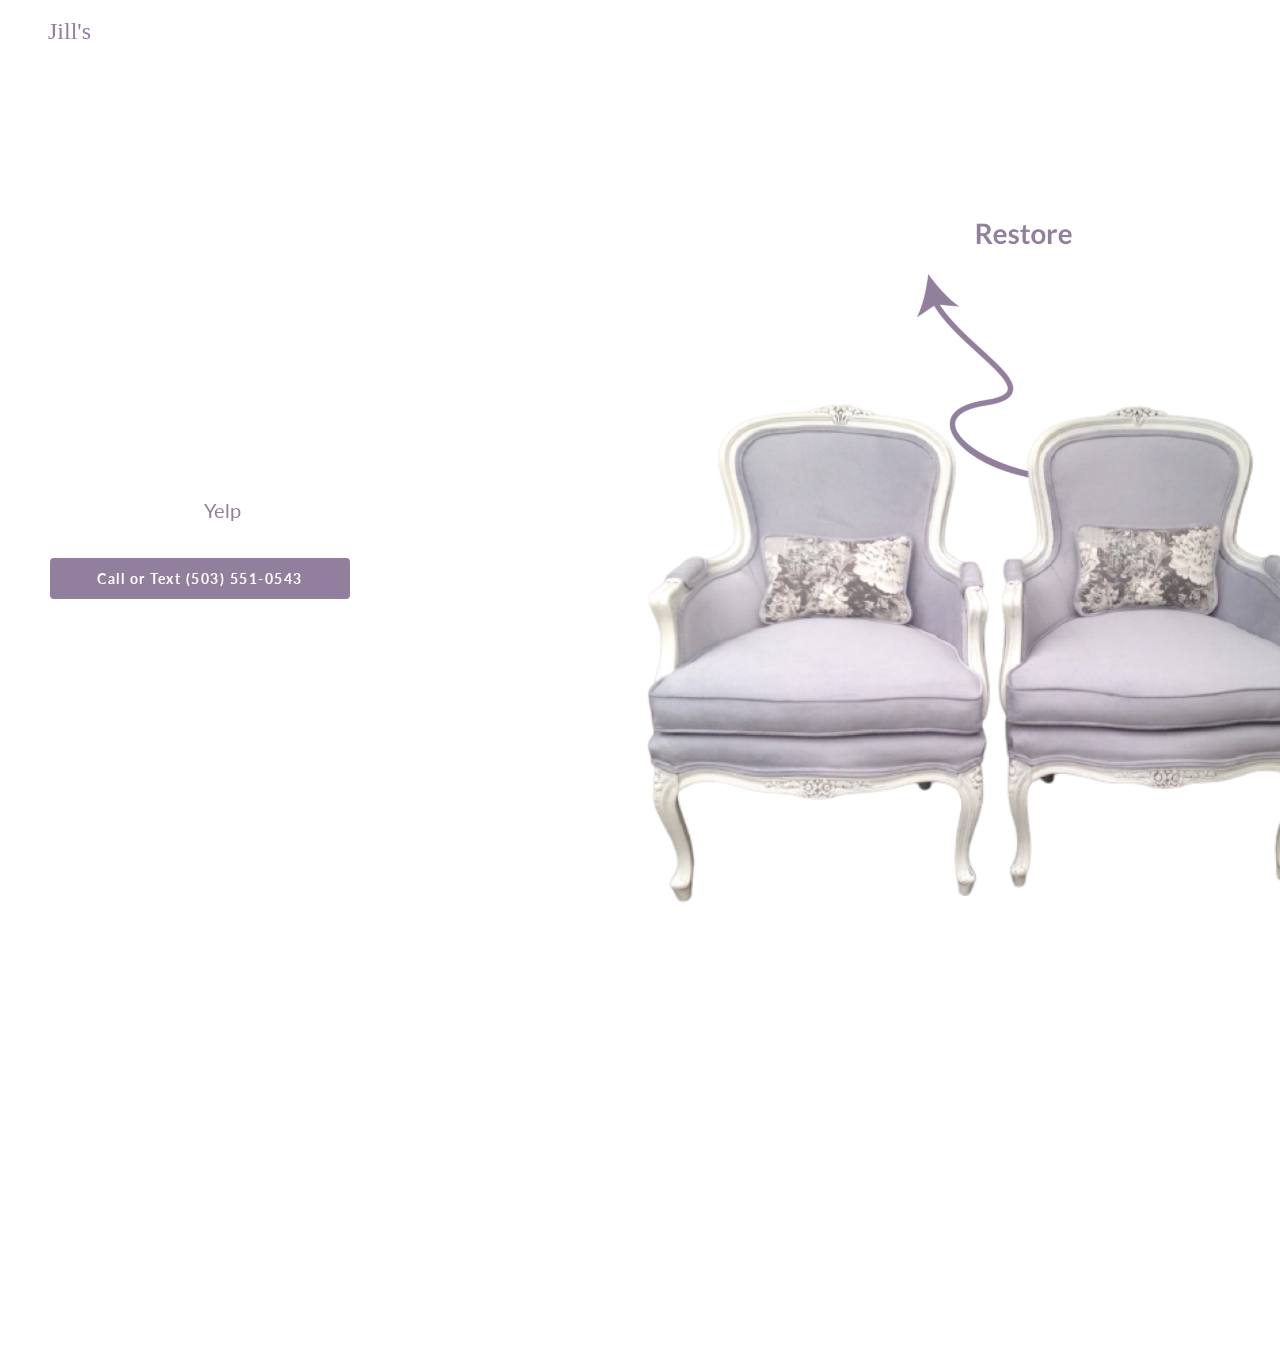
==== commit 9cc722bd: "Updates" ====
--- a/index.html
+++ b/index.html
@@ -1 +1 @@
-<!doctype html><html lang="en"><head><meta charset="utf-8"><meta name="viewport" content="width=device-width,initial-scale=1"><link rel="shortcut icon" href="/favicon.ico"><link rel="preconnect" href="https://fonts.googleapis.com"><link rel="preconnect" href="https://fonts.gstatic.com" crossorigin><link href="https://fonts.googleapis.com/css2?family=Lato:wght@400;700&display=swap" rel="stylesheet"><title>Jill's Upholstery</title><meta property="og:title" content="Jill's Upholstery"><meta property="og:image" content="/img/share.png"><meta property="og:description" content="Restore your treasured family furniture."><link href="/static/css/main.5ca7a82c.css" rel="stylesheet"></head><body><div id="nav"></div><div id="root"></div><script type="text/javascript" src="/static/js/main.1fd1074b.js"></script></body></html>+<!doctype html><html lang="en"><head><meta charset="utf-8"><meta name="viewport" content="width=device-width,initial-scale=1"><link rel="shortcut icon" href="/favicon.ico"><link rel="preconnect" href="https://fonts.googleapis.com"><link rel="preconnect" href="https://fonts.gstatic.com" crossorigin><link href="https://fonts.googleapis.com/css2?family=Lato:wght@400;700&display=swap" rel="stylesheet"><title>Jill's Upholstery</title><meta property="og:title" content="Jill's Upholstery"><meta property="og:image" content="/img/share.png"><meta property="og:description" content="Restore your treasured family furniture."><link href="/static/css/main.cf3e73c2.css" rel="stylesheet"></head><body><div id="nav"></div><div id="root"></div><script type="text/javascript" src="/static/js/main.6898c1fc.js"></script></body></html>--- a/static/css/main.cf3e73c2.css
+++ b/static/css/main.cf3e73c2.css
@@ -0,0 +1,7 @@
+@font-face{font-family:Futura-Bold;src:local("Futura-Bold"),url(/static/media/Futura-bold.9a162627.ttf) format("ttf");font-family:Futura-Medium;src:local("Futura-Medium"),url(/static/media/Futura-medium.ee64fb9d.ttf) format("ttf")}h1,h2{color:#fff}h1{font-family:Lato,"sans-serif";font-weight:700!important;font-size:60px!important;letter-spacing:2.5px}h2{font-family:Lato,sans-serif;font-weight:400!important;font-size:20px!important;line-height:1.6!important}.nav{background-color:transparent;z-index:100;width:100%;position:fixed!important}.navbar-brand{font-family:Futura-Medium;font-size:24px!important;color:#fff!important}.nav-link{text-decoration:underline;font-size:14px}a:hover{color:#6ab7be!important;text-decoration:none}.hero-bg{background:url(/static/media/bg-desktop.4aaddc50.png) no-repeat;background-size:cover;height:100vh;width:100vw;padding:0}.hero-box{height:100vh;-ms-flex-align:center;align-items:center}.hero-content{width:40%;padding:0 50px}.hero-image{height:150%;background:url(/static/media/hero-desktop.b0967030.png) no-repeat;background-size:60%;background-position:120% 35%}.header{margin-top:57px;height:70vh;position:relative;display:-ms-flexbox;display:flex;-ms-flex-direction:column;flex-direction:column;-ms-flex-pack:center;justify-content:center;padding:0 150px}.spacer20{margin-bottom:20px}.spacer50{height:50px}.accent{color:#927f9e}.header-button{background:#927f9e!important;border-radius:4px!important;padding:10px 30px!important;width:300px;border:none!important;font-family:Lato,sans-serif!important;font-weight:700!important;font-size:14px!important;text-transform:none;color:#fff;letter-spacing:1.5px}.header-button:hover{color:#fff!important}#footer{padding-bottom:90px}.footer{height:150px;background-color:#fff;border-top:.5px solid #d5d5d5}.footer-icon{width:35px}.contact-row{padding:0 150px!important}.contact-details a,.contact-details li,.contact-details ul{display:inline!important;color:#434343;font-family:Open Sans,sans-serif;font-size:14px}.contact-details{padding:0}.parallax-wrapper:after{content:"";position:absolute;top:0;right:0;bottom:0;left:0;transform:translateZ(-1px) scale(1.55);z-index:-1}.parallax-wrapper{perspective:2.1px}.static-wrapper{z-index:2;position:relative}.scrollHack{padding-bottom:0!important}@media only screen and (max-width:600px){h1{font-size:40px!important}h2{font-size:16px!important}.navbar-brand{font-size:24px!important}.scrollHack{padding-bottom:0!important}.hero-bg{background:url(/static/media/bg-mobile.8112a42a.png) no-repeat;background-size:cover;height:100vh;width:100vw;padding:0}.hero-box{height:100vh;-ms-flex-align:end;align-items:flex-end}.hero-content{width:100%;padding:0 30px 50px;-ms-flex-item-align:end;align-self:flex-end}.hero-image{background:url(/static/media/hero-mobile.1043ef5c.png) no-repeat;background-size:180%;background-position:-10% 30%;height:100%}.parallax-wrapper:after{content:"";position:absolute;top:0;right:0;bottom:0;left:0;-ms-transform:none;transform:none;z-index:-1}.parallax-wrapper{perspective:none}.header-button{letter-spacing:1.4px}.m-center{text-align:center}#footer{padding-bottom:40px}}body{margin:0;padding:0;font-family:Lato,sans-serif;height:100vh;transform-style:preserve-3d;background:#c8c2cb}html{overflow:hidden}/*!
+ * Bootstrap v4.5.0 (https://getbootstrap.com/)
+ * Copyright 2011-2020 The Bootstrap Authors
+ * Copyright 2011-2020 Twitter, Inc.
+ * Licensed under MIT (https://github.com/twbs/bootstrap/blob/master/LICENSE)
+ */:root{--blue:#007bff;--indigo:#6610f2;--purple:#6f42c1;--pink:#e83e8c;--red:#dc3545;--orange:#fd7e14;--yellow:#ffc107;--green:#28a745;--teal:#20c997;--cyan:#17a2b8;--white:#fff;--gray:#6c757d;--gray-dark:#343a40;--primary:#007bff;--secondary:#6c757d;--success:#28a745;--info:#17a2b8;--warning:#ffc107;--danger:#dc3545;--light:#f8f9fa;--dark:#343a40;--breakpoint-xs:0;--breakpoint-sm:576px;--breakpoint-md:768px;--breakpoint-lg:992px;--breakpoint-xl:1200px;--font-family-sans-serif:-apple-system,BlinkMacSystemFont,"Segoe UI",Roboto,"Helvetica Neue",Arial,"Noto Sans",sans-serif,"Apple Color Emoji","Segoe UI Emoji","Segoe UI Symbol","Noto Color Emoji";--font-family-monospace:SFMono-Regular,Menlo,Monaco,Consolas,"Liberation Mono","Courier New",monospace}*,:after,:before{box-sizing:border-box}html{font-family:sans-serif;line-height:1.15;-webkit-text-size-adjust:100%;-webkit-tap-highlight-color:transparent}article,aside,figcaption,figure,footer,header,hgroup,main,nav,section{display:block}body{margin:0;font-family:-apple-system,BlinkMacSystemFont,Segoe UI,Roboto,Helvetica Neue,Arial,Noto Sans,sans-serif;font-size:1rem;font-weight:400;line-height:1.5;color:#212529;text-align:left;background-color:#fff}[tabindex="-1"]:focus:not(:focus-visible){outline:0!important}hr{box-sizing:content-box;height:0;overflow:visible}h1,h2,h3,h4,h5,h6{margin-top:0;margin-bottom:.5rem}p{margin-top:0;margin-bottom:1rem}abbr[data-original-title],abbr[title]{text-decoration:underline;-webkit-text-decoration:underline dotted;text-decoration:underline dotted;cursor:help;border-bottom:0;-webkit-text-decoration-skip-ink:none;text-decoration-skip-ink:none}address{font-style:normal;line-height:inherit}address,dl,ol,ul{margin-bottom:1rem}dl,ol,ul{margin-top:0}ol ol,ol ul,ul ol,ul ul{margin-bottom:0}dt{font-weight:700}dd{margin-bottom:.5rem;margin-left:0}blockquote{margin:0 0 1rem}b,strong{font-weight:bolder}small{font-size:80%}sub,sup{position:relative;font-size:75%;line-height:0;vertical-align:baseline}sub{bottom:-.25em}sup{top:-.5em}a{color:#007bff;text-decoration:none;background-color:transparent}a:hover{color:#0056b3;text-decoration:underline}a:not([href]),a:not([href]):hover{color:inherit;text-decoration:none}code,kbd,pre,samp{font-family:SFMono-Regular,Menlo,Monaco,Consolas,Liberation Mono,Courier New,monospace;font-size:1em}pre{margin-top:0;margin-bottom:1rem;overflow:auto;-ms-overflow-style:scrollbar}figure{margin:0 0 1rem}img{border-style:none}img,svg{vertical-align:middle}svg{overflow:hidden}table{border-collapse:collapse}caption{padding-top:.75rem;padding-bottom:.75rem;color:#6c757d;text-align:left;caption-side:bottom}th{text-align:inherit}label{display:inline-block;margin-bottom:.5rem}button{border-radius:0}button:focus{outline:1px dotted;outline:5px auto -webkit-focus-ring-color}button,input,optgroup,select,textarea{margin:0;font-family:inherit;font-size:inherit;line-height:inherit}button,input{overflow:visible}button,select{text-transform:none}[role=button]{cursor:pointer}select{word-wrap:normal}[type=button],[type=reset],[type=submit],button{-webkit-appearance:button}[type=button]:not(:disabled),[type=reset]:not(:disabled),[type=submit]:not(:disabled),button:not(:disabled){cursor:pointer}[type=button]::-moz-focus-inner,[type=reset]::-moz-focus-inner,[type=submit]::-moz-focus-inner,button::-moz-focus-inner{padding:0;border-style:none}input[type=checkbox],input[type=radio]{box-sizing:border-box;padding:0}textarea{overflow:auto;resize:vertical}fieldset{min-width:0;padding:0;margin:0;border:0}legend{display:block;width:100%;max-width:100%;padding:0;margin-bottom:.5rem;font-size:1.5rem;line-height:inherit;color:inherit;white-space:normal}progress{vertical-align:baseline}[type=number]::-webkit-inner-spin-button,[type=number]::-webkit-outer-spin-button{height:auto}[type=search]{outline-offset:-2px;-webkit-appearance:none}[type=search]::-webkit-search-decoration{-webkit-appearance:none}::-webkit-file-upload-button{font:inherit;-webkit-appearance:button}output{display:inline-block}summary{display:list-item;cursor:pointer}template{display:none}[hidden]{display:none!important}.h1,.h2,.h3,.h4,.h5,.h6,h1,h2,h3,h4,h5,h6{margin-bottom:.5rem;font-weight:500;line-height:1.2}.h1,h1{font-size:2.5rem}.h2,h2{font-size:2rem}.h3,h3{font-size:1.75rem}.h4,h4{font-size:1.5rem}.h5,h5{font-size:1.25rem}.h6,h6{font-size:1rem}.lead{font-size:1.25rem;font-weight:300}.display-1{font-size:6rem}.display-1,.display-2{font-weight:300;line-height:1.2}.display-2{font-size:5.5rem}.display-3{font-size:4.5rem}.display-3,.display-4{font-weight:300;line-height:1.2}.display-4{font-size:3.5rem}hr{margin-top:1rem;margin-bottom:1rem;border:0;border-top:1px solid rgba(0,0,0,.1)}.small,small{font-size:80%;font-weight:400}.mark,mark{padding:.2em;background-color:#fcf8e3}.list-inline,.list-unstyled{padding-left:0;list-style:none}.list-inline-item{display:inline-block}.list-inline-item:not(:last-child){margin-right:.5rem}.initialism{font-size:90%;text-transform:uppercase}.blockquote{margin-bottom:1rem;font-size:1.25rem}.blockquote-footer{display:block;font-size:80%;color:#6c757d}.blockquote-footer:before{content:"\2014\A0"}.img-fluid,.img-thumbnail{max-width:100%;height:auto}.img-thumbnail{padding:.25rem;background-color:#fff;border:1px solid #dee2e6;border-radius:.25rem}.figure{display:inline-block}.figure-img{margin-bottom:.5rem;line-height:1}.figure-caption{font-size:90%;color:#6c757d}code{font-size:87.5%;color:#e83e8c;word-wrap:break-word}a>code{color:inherit}kbd{padding:.2rem .4rem;font-size:87.5%;color:#fff;background-color:#212529;border-radius:.2rem}kbd kbd{padding:0;font-size:100%;font-weight:700}pre{display:block;font-size:87.5%;color:#212529}pre code{font-size:inherit;color:inherit;word-break:normal}.pre-scrollable{max-height:340px;overflow-y:scroll}.container{width:100%;padding-right:15px;padding-left:15px;margin-right:auto;margin-left:auto}@media (min-width:576px){.container{max-width:540px}}@media (min-width:768px){.container{max-width:720px}}@media (min-width:992px){.container{max-width:960px}}@media (min-width:1200px){.container{max-width:1140px}}.container-fluid,.container-lg,.container-md,.container-sm,.container-xl{width:100%;padding-right:15px;padding-left:15px;margin-right:auto;margin-left:auto}@media (min-width:576px){.container,.container-sm{max-width:540px}}@media (min-width:768px){.container,.container-md,.container-sm{max-width:720px}}@media (min-width:992px){.container,.container-lg,.container-md,.container-sm{max-width:960px}}@media (min-width:1200px){.container,.container-lg,.container-md,.container-sm,.container-xl{max-width:1140px}}.row{display:-ms-flexbox;display:flex;-ms-flex-wrap:wrap;flex-wrap:wrap;margin-right:-15px;margin-left:-15px}.no-gutters{margin-right:0;margin-left:0}.no-gutters>.col,.no-gutters>[class*=col-]{padding-right:0;padding-left:0}.col,.col-1,.col-2,.col-3,.col-4,.col-5,.col-6,.col-7,.col-8,.col-9,.col-10,.col-11,.col-12,.col-auto,.col-lg,.col-lg-1,.col-lg-2,.col-lg-3,.col-lg-4,.col-lg-5,.col-lg-6,.col-lg-7,.col-lg-8,.col-lg-9,.col-lg-10,.col-lg-11,.col-lg-12,.col-lg-auto,.col-md,.col-md-1,.col-md-2,.col-md-3,.col-md-4,.col-md-5,.col-md-6,.col-md-7,.col-md-8,.col-md-9,.col-md-10,.col-md-11,.col-md-12,.col-md-auto,.col-sm,.col-sm-1,.col-sm-2,.col-sm-3,.col-sm-4,.col-sm-5,.col-sm-6,.col-sm-7,.col-sm-8,.col-sm-9,.col-sm-10,.col-sm-11,.col-sm-12,.col-sm-auto,.col-xl,.col-xl-1,.col-xl-2,.col-xl-3,.col-xl-4,.col-xl-5,.col-xl-6,.col-xl-7,.col-xl-8,.col-xl-9,.col-xl-10,.col-xl-11,.col-xl-12,.col-xl-auto{position:relative;width:100%;padding-right:15px;padding-left:15px}.col{-ms-flex-preferred-size:0;flex-basis:0;-ms-flex-positive:1;flex-grow:1;min-width:0;max-width:100%}.row-cols-1>*{-ms-flex:0 0 100%;flex:0 0 100%;max-width:100%}.row-cols-2>*{-ms-flex:0 0 50%;flex:0 0 50%;max-width:50%}.row-cols-3>*{-ms-flex:0 0 33.333333%;flex:0 0 33.333333%;max-width:33.333333%}.row-cols-4>*{-ms-flex:0 0 25%;flex:0 0 25%;max-width:25%}.row-cols-5>*{-ms-flex:0 0 20%;flex:0 0 20%;max-width:20%}.row-cols-6>*{-ms-flex:0 0 16.666667%;flex:0 0 16.666667%;max-width:16.666667%}.col-auto{-ms-flex:0 0 auto;flex:0 0 auto;width:auto;max-width:100%}.col-1{-ms-flex:0 0 8.333333%;flex:0 0 8.333333%;max-width:8.333333%}.col-2{-ms-flex:0 0 16.666667%;flex:0 0 16.666667%;max-width:16.666667%}.col-3{-ms-flex:0 0 25%;flex:0 0 25%;max-width:25%}.col-4{-ms-flex:0 0 33.333333%;flex:0 0 33.333333%;max-width:33.333333%}.col-5{-ms-flex:0 0 41.666667%;flex:0 0 41.666667%;max-width:41.666667%}.col-6{-ms-flex:0 0 50%;flex:0 0 50%;max-width:50%}.col-7{-ms-flex:0 0 58.333333%;flex:0 0 58.333333%;max-width:58.333333%}.col-8{-ms-flex:0 0 66.666667%;flex:0 0 66.666667%;max-width:66.666667%}.col-9{-ms-flex:0 0 75%;flex:0 0 75%;max-width:75%}.col-10{-ms-flex:0 0 83.333333%;flex:0 0 83.333333%;max-width:83.333333%}.col-11{-ms-flex:0 0 91.666667%;flex:0 0 91.666667%;max-width:91.666667%}.col-12{-ms-flex:0 0 100%;flex:0 0 100%;max-width:100%}.order-first{-ms-flex-order:-1;order:-1}.order-last{-ms-flex-order:13;order:13}.order-0{-ms-flex-order:0;order:0}.order-1{-ms-flex-order:1;order:1}.order-2{-ms-flex-order:2;order:2}.order-3{-ms-flex-order:3;order:3}.order-4{-ms-flex-order:4;order:4}.order-5{-ms-flex-order:5;order:5}.order-6{-ms-flex-order:6;order:6}.order-7{-ms-flex-order:7;order:7}.order-8{-ms-flex-order:8;order:8}.order-9{-ms-flex-order:9;order:9}.order-10{-ms-flex-order:10;order:10}.order-11{-ms-flex-order:11;order:11}.order-12{-ms-flex-order:12;order:12}.offset-1{margin-left:8.333333%}.offset-2{margin-left:16.666667%}.offset-3{margin-left:25%}.offset-4{margin-left:33.333333%}.offset-5{margin-left:41.666667%}.offset-6{margin-left:50%}.offset-7{margin-left:58.333333%}.offset-8{margin-left:66.666667%}.offset-9{margin-left:75%}.offset-10{margin-left:83.333333%}.offset-11{margin-left:91.666667%}@media (min-width:576px){.col-sm{-ms-flex-preferred-size:0;flex-basis:0;-ms-flex-positive:1;flex-grow:1;min-width:0;max-width:100%}.row-cols-sm-1>*{-ms-flex:0 0 100%;flex:0 0 100%;max-width:100%}.row-cols-sm-2>*{-ms-flex:0 0 50%;flex:0 0 50%;max-width:50%}.row-cols-sm-3>*{-ms-flex:0 0 33.333333%;flex:0 0 33.333333%;max-width:33.333333%}.row-cols-sm-4>*{-ms-flex:0 0 25%;flex:0 0 25%;max-width:25%}.row-cols-sm-5>*{-ms-flex:0 0 20%;flex:0 0 20%;max-width:20%}.row-cols-sm-6>*{-ms-flex:0 0 16.666667%;flex:0 0 16.666667%;max-width:16.666667%}.col-sm-auto{-ms-flex:0 0 auto;flex:0 0 auto;width:auto;max-width:100%}.col-sm-1{-ms-flex:0 0 8.333333%;flex:0 0 8.333333%;max-width:8.333333%}.col-sm-2{-ms-flex:0 0 16.666667%;flex:0 0 16.666667%;max-width:16.666667%}.col-sm-3{-ms-flex:0 0 25%;flex:0 0 25%;max-width:25%}.col-sm-4{-ms-flex:0 0 33.333333%;flex:0 0 33.333333%;max-width:33.333333%}.col-sm-5{-ms-flex:0 0 41.666667%;flex:0 0 41.666667%;max-width:41.666667%}.col-sm-6{-ms-flex:0 0 50%;flex:0 0 50%;max-width:50%}.col-sm-7{-ms-flex:0 0 58.333333%;flex:0 0 58.333333%;max-width:58.333333%}.col-sm-8{-ms-flex:0 0 66.666667%;flex:0 0 66.666667%;max-width:66.666667%}.col-sm-9{-ms-flex:0 0 75%;flex:0 0 75%;max-width:75%}.col-sm-10{-ms-flex:0 0 83.333333%;flex:0 0 83.333333%;max-width:83.333333%}.col-sm-11{-ms-flex:0 0 91.666667%;flex:0 0 91.666667%;max-width:91.666667%}.col-sm-12{-ms-flex:0 0 100%;flex:0 0 100%;max-width:100%}.order-sm-first{-ms-flex-order:-1;order:-1}.order-sm-last{-ms-flex-order:13;order:13}.order-sm-0{-ms-flex-order:0;order:0}.order-sm-1{-ms-flex-order:1;order:1}.order-sm-2{-ms-flex-order:2;order:2}.order-sm-3{-ms-flex-order:3;order:3}.order-sm-4{-ms-flex-order:4;order:4}.order-sm-5{-ms-flex-order:5;order:5}.order-sm-6{-ms-flex-order:6;order:6}.order-sm-7{-ms-flex-order:7;order:7}.order-sm-8{-ms-flex-order:8;order:8}.order-sm-9{-ms-flex-order:9;order:9}.order-sm-10{-ms-flex-order:10;order:10}.order-sm-11{-ms-flex-order:11;order:11}.order-sm-12{-ms-flex-order:12;order:12}.offset-sm-0{margin-left:0}.offset-sm-1{margin-left:8.333333%}.offset-sm-2{margin-left:16.666667%}.offset-sm-3{margin-left:25%}.offset-sm-4{margin-left:33.333333%}.offset-sm-5{margin-left:41.666667%}.offset-sm-6{margin-left:50%}.offset-sm-7{margin-left:58.333333%}.offset-sm-8{margin-left:66.666667%}.offset-sm-9{margin-left:75%}.offset-sm-10{margin-left:83.333333%}.offset-sm-11{margin-left:91.666667%}}@media (min-width:768px){.col-md{-ms-flex-preferred-size:0;flex-basis:0;-ms-flex-positive:1;flex-grow:1;min-width:0;max-width:100%}.row-cols-md-1>*{-ms-flex:0 0 100%;flex:0 0 100%;max-width:100%}.row-cols-md-2>*{-ms-flex:0 0 50%;flex:0 0 50%;max-width:50%}.row-cols-md-3>*{-ms-flex:0 0 33.333333%;flex:0 0 33.333333%;max-width:33.333333%}.row-cols-md-4>*{-ms-flex:0 0 25%;flex:0 0 25%;max-width:25%}.row-cols-md-5>*{-ms-flex:0 0 20%;flex:0 0 20%;max-width:20%}.row-cols-md-6>*{-ms-flex:0 0 16.666667%;flex:0 0 16.666667%;max-width:16.666667%}.col-md-auto{-ms-flex:0 0 auto;flex:0 0 auto;width:auto;max-width:100%}.col-md-1{-ms-flex:0 0 8.333333%;flex:0 0 8.333333%;max-width:8.333333%}.col-md-2{-ms-flex:0 0 16.666667%;flex:0 0 16.666667%;max-width:16.666667%}.col-md-3{-ms-flex:0 0 25%;flex:0 0 25%;max-width:25%}.col-md-4{-ms-flex:0 0 33.333333%;flex:0 0 33.333333%;max-width:33.333333%}.col-md-5{-ms-flex:0 0 41.666667%;flex:0 0 41.666667%;max-width:41.666667%}.col-md-6{-ms-flex:0 0 50%;flex:0 0 50%;max-width:50%}.col-md-7{-ms-flex:0 0 58.333333%;flex:0 0 58.333333%;max-width:58.333333%}.col-md-8{-ms-flex:0 0 66.666667%;flex:0 0 66.666667%;max-width:66.666667%}.col-md-9{-ms-flex:0 0 75%;flex:0 0 75%;max-width:75%}.col-md-10{-ms-flex:0 0 83.333333%;flex:0 0 83.333333%;max-width:83.333333%}.col-md-11{-ms-flex:0 0 91.666667%;flex:0 0 91.666667%;max-width:91.666667%}.col-md-12{-ms-flex:0 0 100%;flex:0 0 100%;max-width:100%}.order-md-first{-ms-flex-order:-1;order:-1}.order-md-last{-ms-flex-order:13;order:13}.order-md-0{-ms-flex-order:0;order:0}.order-md-1{-ms-flex-order:1;order:1}.order-md-2{-ms-flex-order:2;order:2}.order-md-3{-ms-flex-order:3;order:3}.order-md-4{-ms-flex-order:4;order:4}.order-md-5{-ms-flex-order:5;order:5}.order-md-6{-ms-flex-order:6;order:6}.order-md-7{-ms-flex-order:7;order:7}.order-md-8{-ms-flex-order:8;order:8}.order-md-9{-ms-flex-order:9;order:9}.order-md-10{-ms-flex-order:10;order:10}.order-md-11{-ms-flex-order:11;order:11}.order-md-12{-ms-flex-order:12;order:12}.offset-md-0{margin-left:0}.offset-md-1{margin-left:8.333333%}.offset-md-2{margin-left:16.666667%}.offset-md-3{margin-left:25%}.offset-md-4{margin-left:33.333333%}.offset-md-5{margin-left:41.666667%}.offset-md-6{margin-left:50%}.offset-md-7{margin-left:58.333333%}.offset-md-8{margin-left:66.666667%}.offset-md-9{margin-left:75%}.offset-md-10{margin-left:83.333333%}.offset-md-11{margin-left:91.666667%}}@media (min-width:992px){.col-lg{-ms-flex-preferred-size:0;flex-basis:0;-ms-flex-positive:1;flex-grow:1;min-width:0;max-width:100%}.row-cols-lg-1>*{-ms-flex:0 0 100%;flex:0 0 100%;max-width:100%}.row-cols-lg-2>*{-ms-flex:0 0 50%;flex:0 0 50%;max-width:50%}.row-cols-lg-3>*{-ms-flex:0 0 33.333333%;flex:0 0 33.333333%;max-width:33.333333%}.row-cols-lg-4>*{-ms-flex:0 0 25%;flex:0 0 25%;max-width:25%}.row-cols-lg-5>*{-ms-flex:0 0 20%;flex:0 0 20%;max-width:20%}.row-cols-lg-6>*{-ms-flex:0 0 16.666667%;flex:0 0 16.666667%;max-width:16.666667%}.col-lg-auto{-ms-flex:0 0 auto;flex:0 0 auto;width:auto;max-width:100%}.col-lg-1{-ms-flex:0 0 8.333333%;flex:0 0 8.333333%;max-width:8.333333%}.col-lg-2{-ms-flex:0 0 16.666667%;flex:0 0 16.666667%;max-width:16.666667%}.col-lg-3{-ms-flex:0 0 25%;flex:0 0 25%;max-width:25%}.col-lg-4{-ms-flex:0 0 33.333333%;flex:0 0 33.333333%;max-width:33.333333%}.col-lg-5{-ms-flex:0 0 41.666667%;flex:0 0 41.666667%;max-width:41.666667%}.col-lg-6{-ms-flex:0 0 50%;flex:0 0 50%;max-width:50%}.col-lg-7{-ms-flex:0 0 58.333333%;flex:0 0 58.333333%;max-width:58.333333%}.col-lg-8{-ms-flex:0 0 66.666667%;flex:0 0 66.666667%;max-width:66.666667%}.col-lg-9{-ms-flex:0 0 75%;flex:0 0 75%;max-width:75%}.col-lg-10{-ms-flex:0 0 83.333333%;flex:0 0 83.333333%;max-width:83.333333%}.col-lg-11{-ms-flex:0 0 91.666667%;flex:0 0 91.666667%;max-width:91.666667%}.col-lg-12{-ms-flex:0 0 100%;flex:0 0 100%;max-width:100%}.order-lg-first{-ms-flex-order:-1;order:-1}.order-lg-last{-ms-flex-order:13;order:13}.order-lg-0{-ms-flex-order:0;order:0}.order-lg-1{-ms-flex-order:1;order:1}.order-lg-2{-ms-flex-order:2;order:2}.order-lg-3{-ms-flex-order:3;order:3}.order-lg-4{-ms-flex-order:4;order:4}.order-lg-5{-ms-flex-order:5;order:5}.order-lg-6{-ms-flex-order:6;order:6}.order-lg-7{-ms-flex-order:7;order:7}.order-lg-8{-ms-flex-order:8;order:8}.order-lg-9{-ms-flex-order:9;order:9}.order-lg-10{-ms-flex-order:10;order:10}.order-lg-11{-ms-flex-order:11;order:11}.order-lg-12{-ms-flex-order:12;order:12}.offset-lg-0{margin-left:0}.offset-lg-1{margin-left:8.333333%}.offset-lg-2{margin-left:16.666667%}.offset-lg-3{margin-left:25%}.offset-lg-4{margin-left:33.333333%}.offset-lg-5{margin-left:41.666667%}.offset-lg-6{margin-left:50%}.offset-lg-7{margin-left:58.333333%}.offset-lg-8{margin-left:66.666667%}.offset-lg-9{margin-left:75%}.offset-lg-10{margin-left:83.333333%}.offset-lg-11{margin-left:91.666667%}}@media (min-width:1200px){.col-xl{-ms-flex-preferred-size:0;flex-basis:0;-ms-flex-positive:1;flex-grow:1;min-width:0;max-width:100%}.row-cols-xl-1>*{-ms-flex:0 0 100%;flex:0 0 100%;max-width:100%}.row-cols-xl-2>*{-ms-flex:0 0 50%;flex:0 0 50%;max-width:50%}.row-cols-xl-3>*{-ms-flex:0 0 33.333333%;flex:0 0 33.333333%;max-width:33.333333%}.row-cols-xl-4>*{-ms-flex:0 0 25%;flex:0 0 25%;max-width:25%}.row-cols-xl-5>*{-ms-flex:0 0 20%;flex:0 0 20%;max-width:20%}.row-cols-xl-6>*{-ms-flex:0 0 16.666667%;flex:0 0 16.666667%;max-width:16.666667%}.col-xl-auto{-ms-flex:0 0 auto;flex:0 0 auto;width:auto;max-width:100%}.col-xl-1{-ms-flex:0 0 8.333333%;flex:0 0 8.333333%;max-width:8.333333%}.col-xl-2{-ms-flex:0 0 16.666667%;flex:0 0 16.666667%;max-width:16.666667%}.col-xl-3{-ms-flex:0 0 25%;flex:0 0 25%;max-width:25%}.col-xl-4{-ms-flex:0 0 33.333333%;flex:0 0 33.333333%;max-width:33.333333%}.col-xl-5{-ms-flex:0 0 41.666667%;flex:0 0 41.666667%;max-width:41.666667%}.col-xl-6{-ms-flex:0 0 50%;flex:0 0 50%;max-width:50%}.col-xl-7{-ms-flex:0 0 58.333333%;flex:0 0 58.333333%;max-width:58.333333%}.col-xl-8{-ms-flex:0 0 66.666667%;flex:0 0 66.666667%;max-width:66.666667%}.col-xl-9{-ms-flex:0 0 75%;flex:0 0 75%;max-width:75%}.col-xl-10{-ms-flex:0 0 83.333333%;flex:0 0 83.333333%;max-width:83.333333%}.col-xl-11{-ms-flex:0 0 91.666667%;flex:0 0 91.666667%;max-width:91.666667%}.col-xl-12{-ms-flex:0 0 100%;flex:0 0 100%;max-width:100%}.order-xl-first{-ms-flex-order:-1;order:-1}.order-xl-last{-ms-flex-order:13;order:13}.order-xl-0{-ms-flex-order:0;order:0}.order-xl-1{-ms-flex-order:1;order:1}.order-xl-2{-ms-flex-order:2;order:2}.order-xl-3{-ms-flex-order:3;order:3}.order-xl-4{-ms-flex-order:4;order:4}.order-xl-5{-ms-flex-order:5;order:5}.order-xl-6{-ms-flex-order:6;order:6}.order-xl-7{-ms-flex-order:7;order:7}.order-xl-8{-ms-flex-order:8;order:8}.order-xl-9{-ms-flex-order:9;order:9}.order-xl-10{-ms-flex-order:10;order:10}.order-xl-11{-ms-flex-order:11;order:11}.order-xl-12{-ms-flex-order:12;order:12}.offset-xl-0{margin-left:0}.offset-xl-1{margin-left:8.333333%}.offset-xl-2{margin-left:16.666667%}.offset-xl-3{margin-left:25%}.offset-xl-4{margin-left:33.333333%}.offset-xl-5{margin-left:41.666667%}.offset-xl-6{margin-left:50%}.offset-xl-7{margin-left:58.333333%}.offset-xl-8{margin-left:66.666667%}.offset-xl-9{margin-left:75%}.offset-xl-10{margin-left:83.333333%}.offset-xl-11{margin-left:91.666667%}}.table{width:100%;margin-bottom:1rem;color:#212529}.table td,.table th{padding:.75rem;vertical-align:top;border-top:1px solid #dee2e6}.table thead th{vertical-align:bottom;border-bottom:2px solid #dee2e6}.table tbody+tbody{border-top:2px solid #dee2e6}.table-sm td,.table-sm th{padding:.3rem}.table-bordered,.table-bordered td,.table-bordered th{border:1px solid #dee2e6}.table-bordered thead td,.table-bordered thead th{border-bottom-width:2px}.table-borderless tbody+tbody,.table-borderless td,.table-borderless th,.table-borderless thead th{border:0}.table-striped tbody tr:nth-of-type(odd){background-color:rgba(0,0,0,.05)}.table-hover tbody tr:hover{color:#212529;background-color:rgba(0,0,0,.075)}.table-primary,.table-primary>td,.table-primary>th{background-color:#b8daff}.table-primary tbody+tbody,.table-primary td,.table-primary th,.table-primary thead th{border-color:#7abaff}.table-hover .table-primary:hover,.table-hover .table-primary:hover>td,.table-hover .table-primary:hover>th{background-color:#9fcdff}.table-secondary,.table-secondary>td,.table-secondary>th{background-color:#d6d8db}.table-secondary tbody+tbody,.table-secondary td,.table-secondary th,.table-secondary thead th{border-color:#b3b7bb}.table-hover .table-secondary:hover,.table-hover .table-secondary:hover>td,.table-hover .table-secondary:hover>th{background-color:#c8cbcf}.table-success,.table-success>td,.table-success>th{background-color:#c3e6cb}.table-success tbody+tbody,.table-success td,.table-success th,.table-success thead th{border-color:#8fd19e}.table-hover .table-success:hover,.table-hover .table-success:hover>td,.table-hover .table-success:hover>th{background-color:#b1dfbb}.table-info,.table-info>td,.table-info>th{background-color:#bee5eb}.table-info tbody+tbody,.table-info td,.table-info th,.table-info thead th{border-color:#86cfda}.table-hover .table-info:hover,.table-hover .table-info:hover>td,.table-hover .table-info:hover>th{background-color:#abdde5}.table-warning,.table-warning>td,.table-warning>th{background-color:#ffeeba}.table-warning tbody+tbody,.table-warning td,.table-warning th,.table-warning thead th{border-color:#ffdf7e}.table-hover .table-warning:hover,.table-hover .table-warning:hover>td,.table-hover .table-warning:hover>th{background-color:#ffe8a1}.table-danger,.table-danger>td,.table-danger>th{background-color:#f5c6cb}.table-danger tbody+tbody,.table-danger td,.table-danger th,.table-danger thead th{border-color:#ed969e}.table-hover .table-danger:hover,.table-hover .table-danger:hover>td,.table-hover .table-danger:hover>th{background-color:#f1b0b7}.table-light,.table-light>td,.table-light>th{background-color:#fdfdfe}.table-light tbody+tbody,.table-light td,.table-light th,.table-light thead th{border-color:#fbfcfc}.table-hover .table-light:hover,.table-hover .table-light:hover>td,.table-hover .table-light:hover>th{background-color:#ececf6}.table-dark,.table-dark>td,.table-dark>th{background-color:#c6c8ca}.table-dark tbody+tbody,.table-dark td,.table-dark th,.table-dark thead th{border-color:#95999c}.table-hover .table-dark:hover,.table-hover .table-dark:hover>td,.table-hover .table-dark:hover>th{background-color:#b9bbbe}.table-active,.table-active>td,.table-active>th,.table-hover .table-active:hover,.table-hover .table-active:hover>td,.table-hover .table-active:hover>th{background-color:rgba(0,0,0,.075)}.table .thead-dark th{color:#fff;background-color:#343a40;border-color:#454d55}.table .thead-light th{color:#495057;background-color:#e9ecef;border-color:#dee2e6}.table-dark{color:#fff;background-color:#343a40}.table-dark td,.table-dark th,.table-dark thead th{border-color:#454d55}.table-dark.table-bordered{border:0}.table-dark.table-striped tbody tr:nth-of-type(odd){background-color:hsla(0,0%,100%,.05)}.table-dark.table-hover tbody tr:hover{color:#fff;background-color:hsla(0,0%,100%,.075)}@media (max-width:575.98px){.table-responsive-sm{display:block;width:100%;overflow-x:auto;-webkit-overflow-scrolling:touch}.table-responsive-sm>.table-bordered{border:0}}@media (max-width:767.98px){.table-responsive-md{display:block;width:100%;overflow-x:auto;-webkit-overflow-scrolling:touch}.table-responsive-md>.table-bordered{border:0}}@media (max-width:991.98px){.table-responsive-lg{display:block;width:100%;overflow-x:auto;-webkit-overflow-scrolling:touch}.table-responsive-lg>.table-bordered{border:0}}@media (max-width:1199.98px){.table-responsive-xl{display:block;width:100%;overflow-x:auto;-webkit-overflow-scrolling:touch}.table-responsive-xl>.table-bordered{border:0}}.table-responsive{display:block;width:100%;overflow-x:auto;-webkit-overflow-scrolling:touch}.table-responsive>.table-bordered{border:0}.form-control{display:block;width:100%;height:calc(1.5em + .75rem + 2px);padding:.375rem .75rem;font-size:1rem;font-weight:400;line-height:1.5;color:#495057;background-color:#fff;background-clip:padding-box;border:1px solid #ced4da;border-radius:.25rem;transition:border-color .15s ease-in-out,box-shadow .15s ease-in-out}@media (prefers-reduced-motion:reduce){.form-control{transition:none}}.form-control::-ms-expand{background-color:transparent;border:0}.form-control:-moz-focusring{color:transparent;text-shadow:0 0 0 #495057}.form-control:focus{color:#495057;background-color:#fff;border-color:#80bdff;outline:0;box-shadow:0 0 0 .2rem rgba(0,123,255,.25)}.form-control::-webkit-input-placeholder{color:#6c757d;opacity:1}.form-control::-moz-placeholder{color:#6c757d;opacity:1}.form-control:-ms-input-placeholder,.form-control::-ms-input-placeholder{color:#6c757d;opacity:1}.form-control::placeholder{color:#6c757d;opacity:1}.form-control:disabled,.form-control[readonly]{background-color:#e9ecef;opacity:1}input[type=date].form-control,input[type=datetime-local].form-control,input[type=month].form-control,input[type=time].form-control{-webkit-appearance:none;-moz-appearance:none;appearance:none}select.form-control:focus::-ms-value{color:#495057;background-color:#fff}.form-control-file,.form-control-range{display:block;width:100%}.col-form-label{padding-top:calc(.375rem + 1px);padding-bottom:calc(.375rem + 1px);margin-bottom:0;font-size:inherit;line-height:1.5}.col-form-label-lg{padding-top:calc(.5rem + 1px);padding-bottom:calc(.5rem + 1px);font-size:1.25rem;line-height:1.5}.col-form-label-sm{padding-top:calc(.25rem + 1px);padding-bottom:calc(.25rem + 1px);font-size:.875rem;line-height:1.5}.form-control-plaintext{display:block;width:100%;padding:.375rem 0;margin-bottom:0;font-size:1rem;line-height:1.5;color:#212529;background-color:transparent;border:solid transparent;border-width:1px 0}.form-control-plaintext.form-control-lg,.form-control-plaintext.form-control-sm{padding-right:0;padding-left:0}.form-control-sm{height:calc(1.5em + .5rem + 2px);padding:.25rem .5rem;font-size:.875rem;line-height:1.5;border-radius:.2rem}.form-control-lg{height:calc(1.5em + 1rem + 2px);padding:.5rem 1rem;font-size:1.25rem;line-height:1.5;border-radius:.3rem}select.form-control[multiple],select.form-control[size],textarea.form-control{height:auto}.form-group{margin-bottom:1rem}.form-text{display:block;margin-top:.25rem}.form-row{display:-ms-flexbox;display:flex;-ms-flex-wrap:wrap;flex-wrap:wrap;margin-right:-5px;margin-left:-5px}.form-row>.col,.form-row>[class*=col-]{padding-right:5px;padding-left:5px}.form-check{position:relative;display:block;padding-left:1.25rem}.form-check-input{position:absolute;margin-top:.3rem;margin-left:-1.25rem}.form-check-input:disabled~.form-check-label,.form-check-input[disabled]~.form-check-label{color:#6c757d}.form-check-label{margin-bottom:0}.form-check-inline{display:-ms-inline-flexbox;display:inline-flex;-ms-flex-align:center;align-items:center;padding-left:0;margin-right:.75rem}.form-check-inline .form-check-input{position:static;margin-top:0;margin-right:.3125rem;margin-left:0}.valid-feedback{display:none;width:100%;margin-top:.25rem;font-size:80%;color:#28a745}.valid-tooltip{position:absolute;top:100%;z-index:5;display:none;max-width:100%;padding:.25rem .5rem;margin-top:.1rem;font-size:.875rem;line-height:1.5;color:#fff;background-color:rgba(40,167,69,.9);border-radius:.25rem}.is-valid~.valid-feedback,.is-valid~.valid-tooltip,.was-validated :valid~.valid-feedback,.was-validated :valid~.valid-tooltip{display:block}.form-control.is-valid,.was-validated .form-control:valid{border-color:#28a745;padding-right:calc(1.5em + .75rem);background-image:url("data:image/svg+xml;charset=utf-8,%3Csvg xmlns='http://www.w3.org/2000/svg' width='8' height='8' viewBox='0 0 8 8'%3E%3Cpath fill='%2328a745' d='M2.3 6.73L.6 4.53c-.4-1.04.46-1.4 1.1-.8l1.1 1.4 3.4-3.8c.6-.63 1.6-.27 1.2.7l-4 4.6c-.43.5-.8.4-1.1.1z'/%3E%3C/svg%3E");background-repeat:no-repeat;background-position:right calc(.375em + .1875rem) center;background-size:calc(.75em + .375rem) calc(.75em + .375rem)}.form-control.is-valid:focus,.was-validated .form-control:valid:focus{border-color:#28a745;box-shadow:0 0 0 .2rem rgba(40,167,69,.25)}.was-validated textarea.form-control:valid,textarea.form-control.is-valid{padding-right:calc(1.5em + .75rem);background-position:top calc(.375em + .1875rem) right calc(.375em + .1875rem)}.custom-select.is-valid,.was-validated .custom-select:valid{border-color:#28a745;padding-right:calc(.75em + 2.3125rem);background:url("data:image/svg+xml;charset=utf-8,%3Csvg xmlns='http://www.w3.org/2000/svg' width='4' height='5' viewBox='0 0 4 5'%3E%3Cpath fill='%23343a40' d='M2 0L0 2h4zm0 5L0 3h4z'/%3E%3C/svg%3E") no-repeat right .75rem center/8px 10px,url("data:image/svg+xml;charset=utf-8,%3Csvg xmlns='http://www.w3.org/2000/svg' width='8' height='8' viewBox='0 0 8 8'%3E%3Cpath fill='%2328a745' d='M2.3 6.73L.6 4.53c-.4-1.04.46-1.4 1.1-.8l1.1 1.4 3.4-3.8c.6-.63 1.6-.27 1.2.7l-4 4.6c-.43.5-.8.4-1.1.1z'/%3E%3C/svg%3E") #fff no-repeat center right 1.75rem/calc(.75em + .375rem) calc(.75em + .375rem)}.custom-select.is-valid:focus,.was-validated .custom-select:valid:focus{border-color:#28a745;box-shadow:0 0 0 .2rem rgba(40,167,69,.25)}.form-check-input.is-valid~.form-check-label,.was-validated .form-check-input:valid~.form-check-label{color:#28a745}.form-check-input.is-valid~.valid-feedback,.form-check-input.is-valid~.valid-tooltip,.was-validated .form-check-input:valid~.valid-feedback,.was-validated .form-check-input:valid~.valid-tooltip{display:block}.custom-control-input.is-valid~.custom-control-label,.was-validated .custom-control-input:valid~.custom-control-label{color:#28a745}.custom-control-input.is-valid~.custom-control-label:before,.was-validated .custom-control-input:valid~.custom-control-label:before{border-color:#28a745}.custom-control-input.is-valid:checked~.custom-control-label:before,.was-validated .custom-control-input:valid:checked~.custom-control-label:before{border-color:#34ce57;background-color:#34ce57}.custom-control-input.is-valid:focus~.custom-control-label:before,.was-validated .custom-control-input:valid:focus~.custom-control-label:before{box-shadow:0 0 0 .2rem rgba(40,167,69,.25)}.custom-control-input.is-valid:focus:not(:checked)~.custom-control-label:before,.custom-file-input.is-valid~.custom-file-label,.was-validated .custom-control-input:valid:focus:not(:checked)~.custom-control-label:before,.was-validated .custom-file-input:valid~.custom-file-label{border-color:#28a745}.custom-file-input.is-valid:focus~.custom-file-label,.was-validated .custom-file-input:valid:focus~.custom-file-label{border-color:#28a745;box-shadow:0 0 0 .2rem rgba(40,167,69,.25)}.invalid-feedback{display:none;width:100%;margin-top:.25rem;font-size:80%;color:#dc3545}.invalid-tooltip{position:absolute;top:100%;z-index:5;display:none;max-width:100%;padding:.25rem .5rem;margin-top:.1rem;font-size:.875rem;line-height:1.5;color:#fff;background-color:rgba(220,53,69,.9);border-radius:.25rem}.is-invalid~.invalid-feedback,.is-invalid~.invalid-tooltip,.was-validated :invalid~.invalid-feedback,.was-validated :invalid~.invalid-tooltip{display:block}.form-control.is-invalid,.was-validated .form-control:invalid{border-color:#dc3545;padding-right:calc(1.5em + .75rem);background-image:url("data:image/svg+xml;charset=utf-8,%3Csvg xmlns='http://www.w3.org/2000/svg' width='12' height='12' fill='none' stroke='%23dc3545' viewBox='0 0 12 12'%3E%3Ccircle cx='6' cy='6' r='4.5'/%3E%3Cpath stroke-linejoin='round' d='M5.8 3.6h.4L6 6.5z'/%3E%3Ccircle cx='6' cy='8.2' r='.6' fill='%23dc3545' stroke='none'/%3E%3C/svg%3E");background-repeat:no-repeat;background-position:right calc(.375em + .1875rem) center;background-size:calc(.75em + .375rem) calc(.75em + .375rem)}.form-control.is-invalid:focus,.was-validated .form-control:invalid:focus{border-color:#dc3545;box-shadow:0 0 0 .2rem rgba(220,53,69,.25)}.was-validated textarea.form-control:invalid,textarea.form-control.is-invalid{padding-right:calc(1.5em + .75rem);background-position:top calc(.375em + .1875rem) right calc(.375em + .1875rem)}.custom-select.is-invalid,.was-validated .custom-select:invalid{border-color:#dc3545;padding-right:calc(.75em + 2.3125rem);background:url("data:image/svg+xml;charset=utf-8,%3Csvg xmlns='http://www.w3.org/2000/svg' width='4' height='5' viewBox='0 0 4 5'%3E%3Cpath fill='%23343a40' d='M2 0L0 2h4zm0 5L0 3h4z'/%3E%3C/svg%3E") no-repeat right .75rem center/8px 10px,url("data:image/svg+xml;charset=utf-8,%3Csvg xmlns='http://www.w3.org/2000/svg' width='12' height='12' fill='none' stroke='%23dc3545' viewBox='0 0 12 12'%3E%3Ccircle cx='6' cy='6' r='4.5'/%3E%3Cpath stroke-linejoin='round' d='M5.8 3.6h.4L6 6.5z'/%3E%3Ccircle cx='6' cy='8.2' r='.6' fill='%23dc3545' stroke='none'/%3E%3C/svg%3E") #fff no-repeat center right 1.75rem/calc(.75em + .375rem) calc(.75em + .375rem)}.custom-select.is-invalid:focus,.was-validated .custom-select:invalid:focus{border-color:#dc3545;box-shadow:0 0 0 .2rem rgba(220,53,69,.25)}.form-check-input.is-invalid~.form-check-label,.was-validated .form-check-input:invalid~.form-check-label{color:#dc3545}.form-check-input.is-invalid~.invalid-feedback,.form-check-input.is-invalid~.invalid-tooltip,.was-validated .form-check-input:invalid~.invalid-feedback,.was-validated .form-check-input:invalid~.invalid-tooltip{display:block}.custom-control-input.is-invalid~.custom-control-label,.was-validated .custom-control-input:invalid~.custom-control-label{color:#dc3545}.custom-control-input.is-invalid~.custom-control-label:before,.was-validated .custom-control-input:invalid~.custom-control-label:before{border-color:#dc3545}.custom-control-input.is-invalid:checked~.custom-control-label:before,.was-validated .custom-control-input:invalid:checked~.custom-control-label:before{border-color:#e4606d;background-color:#e4606d}.custom-control-input.is-invalid:focus~.custom-control-label:before,.was-validated .custom-control-input:invalid:focus~.custom-control-label:before{box-shadow:0 0 0 .2rem rgba(220,53,69,.25)}.custom-control-input.is-invalid:focus:not(:checked)~.custom-control-label:before,.custom-file-input.is-invalid~.custom-file-label,.was-validated .custom-control-input:invalid:focus:not(:checked)~.custom-control-label:before,.was-validated .custom-file-input:invalid~.custom-file-label{border-color:#dc3545}.custom-file-input.is-invalid:focus~.custom-file-label,.was-validated .custom-file-input:invalid:focus~.custom-file-label{border-color:#dc3545;box-shadow:0 0 0 .2rem rgba(220,53,69,.25)}.form-inline{display:-ms-flexbox;display:flex;-ms-flex-flow:row wrap;flex-flow:row wrap;-ms-flex-align:center;align-items:center}.form-inline .form-check{width:100%}@media (min-width:576px){.form-inline label{-ms-flex-align:center;-ms-flex-pack:center;justify-content:center}.form-inline .form-group,.form-inline label{display:-ms-flexbox;display:flex;align-items:center;margin-bottom:0}.form-inline .form-group{-ms-flex:0 0 auto;flex:0 0 auto;-ms-flex-flow:row wrap;flex-flow:row wrap;-ms-flex-align:center}.form-inline .form-control{display:inline-block;width:auto;vertical-align:middle}.form-inline .form-control-plaintext{display:inline-block}.form-inline .custom-select,.form-inline .input-group{width:auto}.form-inline .form-check{display:-ms-flexbox;display:flex;-ms-flex-align:center;align-items:center;-ms-flex-pack:center;justify-content:center;width:auto;padding-left:0}.form-inline .form-check-input{position:relative;-ms-flex-negative:0;flex-shrink:0;margin-top:0;margin-right:.25rem;margin-left:0}.form-inline .custom-control{-ms-flex-align:center;align-items:center;-ms-flex-pack:center;justify-content:center}.form-inline .custom-control-label{margin-bottom:0}}.btn{display:inline-block;font-weight:400;color:#212529;text-align:center;vertical-align:middle;-webkit-user-select:none;-moz-user-select:none;-ms-user-select:none;user-select:none;background-color:transparent;border:1px solid transparent;padding:.375rem .75rem;font-size:1rem;line-height:1.5;border-radius:.25rem;transition:color .15s ease-in-out,background-color .15s ease-in-out,border-color .15s ease-in-out,box-shadow .15s ease-in-out}@media (prefers-reduced-motion:reduce){.btn{transition:none}}.btn:hover{color:#212529;text-decoration:none}.btn.focus,.btn:focus{outline:0;box-shadow:0 0 0 .2rem rgba(0,123,255,.25)}.btn.disabled,.btn:disabled{opacity:.65}.btn:not(:disabled):not(.disabled){cursor:pointer}a.btn.disabled,fieldset:disabled a.btn{pointer-events:none}.btn-primary{color:#fff;background-color:#007bff;border-color:#007bff}.btn-primary.focus,.btn-primary:focus,.btn-primary:hover{color:#fff;background-color:#0069d9;border-color:#0062cc}.btn-primary.focus,.btn-primary:focus{box-shadow:0 0 0 .2rem rgba(38,143,255,.5)}.btn-primary.disabled,.btn-primary:disabled{color:#fff;background-color:#007bff;border-color:#007bff}.btn-primary:not(:disabled):not(.disabled).active,.btn-primary:not(:disabled):not(.disabled):active,.show>.btn-primary.dropdown-toggle{color:#fff;background-color:#0062cc;border-color:#005cbf}.btn-primary:not(:disabled):not(.disabled).active:focus,.btn-primary:not(:disabled):not(.disabled):active:focus,.show>.btn-primary.dropdown-toggle:focus{box-shadow:0 0 0 .2rem rgba(38,143,255,.5)}.btn-secondary{color:#fff;background-color:#6c757d;border-color:#6c757d}.btn-secondary.focus,.btn-secondary:focus,.btn-secondary:hover{color:#fff;background-color:#5a6268;border-color:#545b62}.btn-secondary.focus,.btn-secondary:focus{box-shadow:0 0 0 .2rem hsla(208,6%,54%,.5)}.btn-secondary.disabled,.btn-secondary:disabled{color:#fff;background-color:#6c757d;border-color:#6c757d}.btn-secondary:not(:disabled):not(.disabled).active,.btn-secondary:not(:disabled):not(.disabled):active,.show>.btn-secondary.dropdown-toggle{color:#fff;background-color:#545b62;border-color:#4e555b}.btn-secondary:not(:disabled):not(.disabled).active:focus,.btn-secondary:not(:disabled):not(.disabled):active:focus,.show>.btn-secondary.dropdown-toggle:focus{box-shadow:0 0 0 .2rem hsla(208,6%,54%,.5)}.btn-success{color:#fff;background-color:#28a745;border-color:#28a745}.btn-success.focus,.btn-success:focus,.btn-success:hover{color:#fff;background-color:#218838;border-color:#1e7e34}.btn-success.focus,.btn-success:focus{box-shadow:0 0 0 .2rem rgba(72,180,97,.5)}.btn-success.disabled,.btn-success:disabled{color:#fff;background-color:#28a745;border-color:#28a745}.btn-success:not(:disabled):not(.disabled).active,.btn-success:not(:disabled):not(.disabled):active,.show>.btn-success.dropdown-toggle{color:#fff;background-color:#1e7e34;border-color:#1c7430}.btn-success:not(:disabled):not(.disabled).active:focus,.btn-success:not(:disabled):not(.disabled):active:focus,.show>.btn-success.dropdown-toggle:focus{box-shadow:0 0 0 .2rem rgba(72,180,97,.5)}.btn-info{color:#fff;background-color:#17a2b8;border-color:#17a2b8}.btn-info.focus,.btn-info:focus,.btn-info:hover{color:#fff;background-color:#138496;border-color:#117a8b}.btn-info.focus,.btn-info:focus{box-shadow:0 0 0 .2rem rgba(58,176,195,.5)}.btn-info.disabled,.btn-info:disabled{color:#fff;background-color:#17a2b8;border-color:#17a2b8}.btn-info:not(:disabled):not(.disabled).active,.btn-info:not(:disabled):not(.disabled):active,.show>.btn-info.dropdown-toggle{color:#fff;background-color:#117a8b;border-color:#10707f}.btn-info:not(:disabled):not(.disabled).active:focus,.btn-info:not(:disabled):not(.disabled):active:focus,.show>.btn-info.dropdown-toggle:focus{box-shadow:0 0 0 .2rem rgba(58,176,195,.5)}.btn-warning{color:#212529;background-color:#ffc107;border-color:#ffc107}.btn-warning.focus,.btn-warning:focus,.btn-warning:hover{color:#212529;background-color:#e0a800;border-color:#d39e00}.btn-warning.focus,.btn-warning:focus{box-shadow:0 0 0 .2rem rgba(222,170,12,.5)}.btn-warning.disabled,.btn-warning:disabled{color:#212529;background-color:#ffc107;border-color:#ffc107}.btn-warning:not(:disabled):not(.disabled).active,.btn-warning:not(:disabled):not(.disabled):active,.show>.btn-warning.dropdown-toggle{color:#212529;background-color:#d39e00;border-color:#c69500}.btn-warning:not(:disabled):not(.disabled).active:focus,.btn-warning:not(:disabled):not(.disabled):active:focus,.show>.btn-warning.dropdown-toggle:focus{box-shadow:0 0 0 .2rem rgba(222,170,12,.5)}.btn-danger{color:#fff;background-color:#dc3545;border-color:#dc3545}.btn-danger.focus,.btn-danger:focus,.btn-danger:hover{color:#fff;background-color:#c82333;border-color:#bd2130}.btn-danger.focus,.btn-danger:focus{box-shadow:0 0 0 .2rem rgba(225,83,97,.5)}.btn-danger.disabled,.btn-danger:disabled{color:#fff;background-color:#dc3545;border-color:#dc3545}.btn-danger:not(:disabled):not(.disabled).active,.btn-danger:not(:disabled):not(.disabled):active,.show>.btn-danger.dropdown-toggle{color:#fff;background-color:#bd2130;border-color:#b21f2d}.btn-danger:not(:disabled):not(.disabled).active:focus,.btn-danger:not(:disabled):not(.disabled):active:focus,.show>.btn-danger.dropdown-toggle:focus{box-shadow:0 0 0 .2rem rgba(225,83,97,.5)}.btn-light{color:#212529;background-color:#f8f9fa;border-color:#f8f9fa}.btn-light.focus,.btn-light:focus,.btn-light:hover{color:#212529;background-color:#e2e6ea;border-color:#dae0e5}.btn-light.focus,.btn-light:focus{box-shadow:0 0 0 .2rem hsla(220,4%,85%,.5)}.btn-light.disabled,.btn-light:disabled{color:#212529;background-color:#f8f9fa;border-color:#f8f9fa}.btn-light:not(:disabled):not(.disabled).active,.btn-light:not(:disabled):not(.disabled):active,.show>.btn-light.dropdown-toggle{color:#212529;background-color:#dae0e5;border-color:#d3d9df}.btn-light:not(:disabled):not(.disabled).active:focus,.btn-light:not(:disabled):not(.disabled):active:focus,.show>.btn-light.dropdown-toggle:focus{box-shadow:0 0 0 .2rem hsla(220,4%,85%,.5)}.btn-dark{color:#fff;background-color:#343a40;border-color:#343a40}.btn-dark.focus,.btn-dark:focus,.btn-dark:hover{color:#fff;background-color:#23272b;border-color:#1d2124}.btn-dark.focus,.btn-dark:focus{box-shadow:0 0 0 .2rem rgba(82,88,93,.5)}.btn-dark.disabled,.btn-dark:disabled{color:#fff;background-color:#343a40;border-color:#343a40}.btn-dark:not(:disabled):not(.disabled).active,.btn-dark:not(:disabled):not(.disabled):active,.show>.btn-dark.dropdown-toggle{color:#fff;background-color:#1d2124;border-color:#171a1d}.btn-dark:not(:disabled):not(.disabled).active:focus,.btn-dark:not(:disabled):not(.disabled):active:focus,.show>.btn-dark.dropdown-toggle:focus{box-shadow:0 0 0 .2rem rgba(82,88,93,.5)}.btn-outline-primary{color:#007bff;border-color:#007bff}.btn-outline-primary:hover{color:#fff;background-color:#007bff;border-color:#007bff}.btn-outline-primary.focus,.btn-outline-primary:focus{box-shadow:0 0 0 .2rem rgba(0,123,255,.5)}.btn-outline-primary.disabled,.btn-outline-primary:disabled{color:#007bff;background-color:transparent}.btn-outline-primary:not(:disabled):not(.disabled).active,.btn-outline-primary:not(:disabled):not(.disabled):active,.show>.btn-outline-primary.dropdown-toggle{color:#fff;background-color:#007bff;border-color:#007bff}.btn-outline-primary:not(:disabled):not(.disabled).active:focus,.btn-outline-primary:not(:disabled):not(.disabled):active:focus,.show>.btn-outline-primary.dropdown-toggle:focus{box-shadow:0 0 0 .2rem rgba(0,123,255,.5)}.btn-outline-secondary{color:#6c757d;border-color:#6c757d}.btn-outline-secondary:hover{color:#fff;background-color:#6c757d;border-color:#6c757d}.btn-outline-secondary.focus,.btn-outline-secondary:focus{box-shadow:0 0 0 .2rem hsla(208,7%,46%,.5)}.btn-outline-secondary.disabled,.btn-outline-secondary:disabled{color:#6c757d;background-color:transparent}.btn-outline-secondary:not(:disabled):not(.disabled).active,.btn-outline-secondary:not(:disabled):not(.disabled):active,.show>.btn-outline-secondary.dropdown-toggle{color:#fff;background-color:#6c757d;border-color:#6c757d}.btn-outline-secondary:not(:disabled):not(.disabled).active:focus,.btn-outline-secondary:not(:disabled):not(.disabled):active:focus,.show>.btn-outline-secondary.dropdown-toggle:focus{box-shadow:0 0 0 .2rem hsla(208,7%,46%,.5)}.btn-outline-success{color:#28a745;border-color:#28a745}.btn-outline-success:hover{color:#fff;background-color:#28a745;border-color:#28a745}.btn-outline-success.focus,.btn-outline-success:focus{box-shadow:0 0 0 .2rem rgba(40,167,69,.5)}.btn-outline-success.disabled,.btn-outline-success:disabled{color:#28a745;background-color:transparent}.btn-outline-success:not(:disabled):not(.disabled).active,.btn-outline-success:not(:disabled):not(.disabled):active,.show>.btn-outline-success.dropdown-toggle{color:#fff;background-color:#28a745;border-color:#28a745}.btn-outline-success:not(:disabled):not(.disabled).active:focus,.btn-outline-success:not(:disabled):not(.disabled):active:focus,.show>.btn-outline-success.dropdown-toggle:focus{box-shadow:0 0 0 .2rem rgba(40,167,69,.5)}.btn-outline-info{color:#17a2b8;border-color:#17a2b8}.btn-outline-info:hover{color:#fff;background-color:#17a2b8;border-color:#17a2b8}.btn-outline-info.focus,.btn-outline-info:focus{box-shadow:0 0 0 .2rem rgba(23,162,184,.5)}.btn-outline-info.disabled,.btn-outline-info:disabled{color:#17a2b8;background-color:transparent}.btn-outline-info:not(:disabled):not(.disabled).active,.btn-outline-info:not(:disabled):not(.disabled):active,.show>.btn-outline-info.dropdown-toggle{color:#fff;background-color:#17a2b8;border-color:#17a2b8}.btn-outline-info:not(:disabled):not(.disabled).active:focus,.btn-outline-info:not(:disabled):not(.disabled):active:focus,.show>.btn-outline-info.dropdown-toggle:focus{box-shadow:0 0 0 .2rem rgba(23,162,184,.5)}.btn-outline-warning{color:#ffc107;border-color:#ffc107}.btn-outline-warning:hover{color:#212529;background-color:#ffc107;border-color:#ffc107}.btn-outline-warning.focus,.btn-outline-warning:focus{box-shadow:0 0 0 .2rem rgba(255,193,7,.5)}.btn-outline-warning.disabled,.btn-outline-warning:disabled{color:#ffc107;background-color:transparent}.btn-outline-warning:not(:disabled):not(.disabled).active,.btn-outline-warning:not(:disabled):not(.disabled):active,.show>.btn-outline-warning.dropdown-toggle{color:#212529;background-color:#ffc107;border-color:#ffc107}.btn-outline-warning:not(:disabled):not(.disabled).active:focus,.btn-outline-warning:not(:disabled):not(.disabled):active:focus,.show>.btn-outline-warning.dropdown-toggle:focus{box-shadow:0 0 0 .2rem rgba(255,193,7,.5)}.btn-outline-danger{color:#dc3545;border-color:#dc3545}.btn-outline-danger:hover{color:#fff;background-color:#dc3545;border-color:#dc3545}.btn-outline-danger.focus,.btn-outline-danger:focus{box-shadow:0 0 0 .2rem rgba(220,53,69,.5)}.btn-outline-danger.disabled,.btn-outline-danger:disabled{color:#dc3545;background-color:transparent}.btn-outline-danger:not(:disabled):not(.disabled).active,.btn-outline-danger:not(:disabled):not(.disabled):active,.show>.btn-outline-danger.dropdown-toggle{color:#fff;background-color:#dc3545;border-color:#dc3545}.btn-outline-danger:not(:disabled):not(.disabled).active:focus,.btn-outline-danger:not(:disabled):not(.disabled):active:focus,.show>.btn-outline-danger.dropdown-toggle:focus{box-shadow:0 0 0 .2rem rgba(220,53,69,.5)}.btn-outline-light{color:#f8f9fa;border-color:#f8f9fa}.btn-outline-light:hover{color:#212529;background-color:#f8f9fa;border-color:#f8f9fa}.btn-outline-light.focus,.btn-outline-light:focus{box-shadow:0 0 0 .2rem rgba(248,249,250,.5)}.btn-outline-light.disabled,.btn-outline-light:disabled{color:#f8f9fa;background-color:transparent}.btn-outline-light:not(:disabled):not(.disabled).active,.btn-outline-light:not(:disabled):not(.disabled):active,.show>.btn-outline-light.dropdown-toggle{color:#212529;background-color:#f8f9fa;border-color:#f8f9fa}.btn-outline-light:not(:disabled):not(.disabled).active:focus,.btn-outline-light:not(:disabled):not(.disabled):active:focus,.show>.btn-outline-light.dropdown-toggle:focus{box-shadow:0 0 0 .2rem rgba(248,249,250,.5)}.btn-outline-dark{color:#343a40;border-color:#343a40}.btn-outline-dark:hover{color:#fff;background-color:#343a40;border-color:#343a40}.btn-outline-dark.focus,.btn-outline-dark:focus{box-shadow:0 0 0 .2rem rgba(52,58,64,.5)}.btn-outline-dark.disabled,.btn-outline-dark:disabled{color:#343a40;background-color:transparent}.btn-outline-dark:not(:disabled):not(.disabled).active,.btn-outline-dark:not(:disabled):not(.disabled):active,.show>.btn-outline-dark.dropdown-toggle{color:#fff;background-color:#343a40;border-color:#343a40}.btn-outline-dark:not(:disabled):not(.disabled).active:focus,.btn-outline-dark:not(:disabled):not(.disabled):active:focus,.show>.btn-outline-dark.dropdown-toggle:focus{box-shadow:0 0 0 .2rem rgba(52,58,64,.5)}.btn-link{font-weight:400;color:#007bff;text-decoration:none}.btn-link:hover{color:#0056b3}.btn-link.focus,.btn-link:focus,.btn-link:hover{text-decoration:underline}.btn-link.disabled,.btn-link:disabled{color:#6c757d;pointer-events:none}.btn-group-lg>.btn,.btn-lg{padding:.5rem 1rem;font-size:1.25rem;line-height:1.5;border-radius:.3rem}.btn-group-sm>.btn,.btn-sm{padding:.25rem .5rem;font-size:.875rem;line-height:1.5;border-radius:.2rem}.btn-block{display:block;width:100%}.btn-block+.btn-block{margin-top:.5rem}input[type=button].btn-block,input[type=reset].btn-block,input[type=submit].btn-block{width:100%}.fade{transition:opacity .15s linear}@media (prefers-reduced-motion:reduce){.fade{transition:none}}.fade:not(.show){opacity:0}.collapse:not(.show){display:none}.collapsing{position:relative;height:0;overflow:hidden;transition:height .35s ease}@media (prefers-reduced-motion:reduce){.collapsing{transition:none}}.dropdown,.dropleft,.dropright,.dropup{position:relative}.dropdown-toggle{white-space:nowrap}.dropdown-toggle:after{display:inline-block;margin-left:.255em;vertical-align:.255em;content:"";border-top:.3em solid;border-right:.3em solid transparent;border-bottom:0;border-left:.3em solid transparent}.dropdown-toggle:empty:after{margin-left:0}.dropdown-menu{position:absolute;top:100%;left:0;z-index:1000;display:none;float:left;min-width:10rem;padding:.5rem 0;margin:.125rem 0 0;font-size:1rem;color:#212529;text-align:left;list-style:none;background-color:#fff;background-clip:padding-box;border:1px solid rgba(0,0,0,.15);border-radius:.25rem}.dropdown-menu-left{right:auto;left:0}.dropdown-menu-right{right:0;left:auto}@media (min-width:576px){.dropdown-menu-sm-left{right:auto;left:0}.dropdown-menu-sm-right{right:0;left:auto}}@media (min-width:768px){.dropdown-menu-md-left{right:auto;left:0}.dropdown-menu-md-right{right:0;left:auto}}@media (min-width:992px){.dropdown-menu-lg-left{right:auto;left:0}.dropdown-menu-lg-right{right:0;left:auto}}@media (min-width:1200px){.dropdown-menu-xl-left{right:auto;left:0}.dropdown-menu-xl-right{right:0;left:auto}}.dropup .dropdown-menu{top:auto;bottom:100%;margin-top:0;margin-bottom:.125rem}.dropup .dropdown-toggle:after{display:inline-block;margin-left:.255em;vertical-align:.255em;content:"";border-top:0;border-right:.3em solid transparent;border-bottom:.3em solid;border-left:.3em solid transparent}.dropup .dropdown-toggle:empty:after{margin-left:0}.dropright .dropdown-menu{top:0;right:auto;left:100%;margin-top:0;margin-left:.125rem}.dropright .dropdown-toggle:after{display:inline-block;margin-left:.255em;vertical-align:.255em;content:"";border-top:.3em solid transparent;border-right:0;border-bottom:.3em solid transparent;border-left:.3em solid}.dropright .dropdown-toggle:empty:after{margin-left:0}.dropright .dropdown-toggle:after{vertical-align:0}.dropleft .dropdown-menu{top:0;right:100%;left:auto;margin-top:0;margin-right:.125rem}.dropleft .dropdown-toggle:after{display:inline-block;margin-left:.255em;vertical-align:.255em;content:"";display:none}.dropleft .dropdown-toggle:before{display:inline-block;margin-right:.255em;vertical-align:.255em;content:"";border-top:.3em solid transparent;border-right:.3em solid;border-bottom:.3em solid transparent}.dropleft .dropdown-toggle:empty:after{margin-left:0}.dropleft .dropdown-toggle:before{vertical-align:0}.dropdown-menu[x-placement^=bottom],.dropdown-menu[x-placement^=left],.dropdown-menu[x-placement^=right],.dropdown-menu[x-placement^=top]{right:auto;bottom:auto}.dropdown-divider{height:0;margin:.5rem 0;overflow:hidden;border-top:1px solid #e9ecef}.dropdown-item{display:block;width:100%;padding:.25rem 1.5rem;clear:both;font-weight:400;color:#212529;text-align:inherit;white-space:nowrap;background-color:transparent;border:0}.dropdown-item:focus,.dropdown-item:hover{color:#16181b;text-decoration:none;background-color:#f8f9fa}.dropdown-item.active,.dropdown-item:active{color:#fff;text-decoration:none;background-color:#007bff}.dropdown-item.disabled,.dropdown-item:disabled{color:#6c757d;pointer-events:none;background-color:transparent}.dropdown-menu.show{display:block}.dropdown-header{display:block;padding:.5rem 1.5rem;margin-bottom:0;font-size:.875rem;color:#6c757d;white-space:nowrap}.dropdown-item-text{display:block;padding:.25rem 1.5rem;color:#212529}.btn-group,.btn-group-vertical{position:relative;display:-ms-inline-flexbox;display:inline-flex;vertical-align:middle}.btn-group-vertical>.btn,.btn-group>.btn{position:relative;-ms-flex:1 1 auto;flex:1 1 auto}.btn-group-vertical>.btn.active,.btn-group-vertical>.btn:active,.btn-group-vertical>.btn:focus,.btn-group-vertical>.btn:hover,.btn-group>.btn.active,.btn-group>.btn:active,.btn-group>.btn:focus,.btn-group>.btn:hover{z-index:1}.btn-toolbar{display:-ms-flexbox;display:flex;-ms-flex-wrap:wrap;flex-wrap:wrap;-ms-flex-pack:start;justify-content:flex-start}.btn-toolbar .input-group{width:auto}.btn-group>.btn-group:not(:first-child),.btn-group>.btn:not(:first-child){margin-left:-1px}.btn-group>.btn-group:not(:last-child)>.btn,.btn-group>.btn:not(:last-child):not(.dropdown-toggle){border-top-right-radius:0;border-bottom-right-radius:0}.btn-group>.btn-group:not(:first-child)>.btn,.btn-group>.btn:not(:first-child){border-top-left-radius:0;border-bottom-left-radius:0}.dropdown-toggle-split{padding-right:.5625rem;padding-left:.5625rem}.dropdown-toggle-split:after,.dropright .dropdown-toggle-split:after,.dropup .dropdown-toggle-split:after{margin-left:0}.dropleft .dropdown-toggle-split:before{margin-right:0}.btn-group-sm>.btn+.dropdown-toggle-split,.btn-sm+.dropdown-toggle-split{padding-right:.375rem;padding-left:.375rem}.btn-group-lg>.btn+.dropdown-toggle-split,.btn-lg+.dropdown-toggle-split{padding-right:.75rem;padding-left:.75rem}.btn-group-vertical{-ms-flex-direction:column;flex-direction:column;-ms-flex-align:start;align-items:flex-start;-ms-flex-pack:center;justify-content:center}.btn-group-vertical>.btn,.btn-group-vertical>.btn-group{width:100%}.btn-group-vertical>.btn-group:not(:first-child),.btn-group-vertical>.btn:not(:first-child){margin-top:-1px}.btn-group-vertical>.btn-group:not(:last-child)>.btn,.btn-group-vertical>.btn:not(:last-child):not(.dropdown-toggle){border-bottom-right-radius:0;border-bottom-left-radius:0}.btn-group-vertical>.btn-group:not(:first-child)>.btn,.btn-group-vertical>.btn:not(:first-child){border-top-left-radius:0;border-top-right-radius:0}.btn-group-toggle>.btn,.btn-group-toggle>.btn-group>.btn{margin-bottom:0}.btn-group-toggle>.btn-group>.btn input[type=checkbox],.btn-group-toggle>.btn-group>.btn input[type=radio],.btn-group-toggle>.btn input[type=checkbox],.btn-group-toggle>.btn input[type=radio]{position:absolute;clip:rect(0,0,0,0);pointer-events:none}.input-group{position:relative;display:-ms-flexbox;display:flex;-ms-flex-wrap:wrap;flex-wrap:wrap;-ms-flex-align:stretch;align-items:stretch;width:100%}.input-group>.custom-file,.input-group>.custom-select,.input-group>.form-control,.input-group>.form-control-plaintext{position:relative;-ms-flex:1 1 auto;flex:1 1 auto;width:1%;min-width:0;margin-bottom:0}.input-group>.custom-file+.custom-file,.input-group>.custom-file+.custom-select,.input-group>.custom-file+.form-control,.input-group>.custom-select+.custom-file,.input-group>.custom-select+.custom-select,.input-group>.custom-select+.form-control,.input-group>.form-control+.custom-file,.input-group>.form-control+.custom-select,.input-group>.form-control+.form-control,.input-group>.form-control-plaintext+.custom-file,.input-group>.form-control-plaintext+.custom-select,.input-group>.form-control-plaintext+.form-control{margin-left:-1px}.input-group>.custom-file .custom-file-input:focus~.custom-file-label,.input-group>.custom-select:focus,.input-group>.form-control:focus{z-index:3}.input-group>.custom-file .custom-file-input:focus{z-index:4}.input-group>.custom-select:not(:last-child),.input-group>.form-control:not(:last-child){border-top-right-radius:0;border-bottom-right-radius:0}.input-group>.custom-select:not(:first-child),.input-group>.form-control:not(:first-child){border-top-left-radius:0;border-bottom-left-radius:0}.input-group>.custom-file{display:-ms-flexbox;display:flex;-ms-flex-align:center;align-items:center}.input-group>.custom-file:not(:last-child) .custom-file-label,.input-group>.custom-file:not(:last-child) .custom-file-label:after{border-top-right-radius:0;border-bottom-right-radius:0}.input-group>.custom-file:not(:first-child) .custom-file-label{border-top-left-radius:0;border-bottom-left-radius:0}.input-group-append,.input-group-prepend{display:-ms-flexbox;display:flex}.input-group-append .btn,.input-group-prepend .btn{position:relative;z-index:2}.input-group-append .btn:focus,.input-group-prepend .btn:focus{z-index:3}.input-group-append .btn+.btn,.input-group-append .btn+.input-group-text,.input-group-append .input-group-text+.btn,.input-group-append .input-group-text+.input-group-text,.input-group-prepend .btn+.btn,.input-group-prepend .btn+.input-group-text,.input-group-prepend .input-group-text+.btn,.input-group-prepend .input-group-text+.input-group-text{margin-left:-1px}.input-group-prepend{margin-right:-1px}.input-group-append{margin-left:-1px}.input-group-text{display:-ms-flexbox;display:flex;-ms-flex-align:center;align-items:center;padding:.375rem .75rem;margin-bottom:0;font-size:1rem;font-weight:400;line-height:1.5;color:#495057;text-align:center;white-space:nowrap;background-color:#e9ecef;border:1px solid #ced4da;border-radius:.25rem}.input-group-text input[type=checkbox],.input-group-text input[type=radio]{margin-top:0}.input-group-lg>.custom-select,.input-group-lg>.form-control:not(textarea){height:calc(1.5em + 1rem + 2px)}.input-group-lg>.custom-select,.input-group-lg>.form-control,.input-group-lg>.input-group-append>.btn,.input-group-lg>.input-group-append>.input-group-text,.input-group-lg>.input-group-prepend>.btn,.input-group-lg>.input-group-prepend>.input-group-text{padding:.5rem 1rem;font-size:1.25rem;line-height:1.5;border-radius:.3rem}.input-group-sm>.custom-select,.input-group-sm>.form-control:not(textarea){height:calc(1.5em + .5rem + 2px)}.input-group-sm>.custom-select,.input-group-sm>.form-control,.input-group-sm>.input-group-append>.btn,.input-group-sm>.input-group-append>.input-group-text,.input-group-sm>.input-group-prepend>.btn,.input-group-sm>.input-group-prepend>.input-group-text{padding:.25rem .5rem;font-size:.875rem;line-height:1.5;border-radius:.2rem}.input-group-lg>.custom-select,.input-group-sm>.custom-select{padding-right:1.75rem}.input-group>.input-group-append:last-child>.btn:not(:last-child):not(.dropdown-toggle),.input-group>.input-group-append:last-child>.input-group-text:not(:last-child),.input-group>.input-group-append:not(:last-child)>.btn,.input-group>.input-group-append:not(:last-child)>.input-group-text,.input-group>.input-group-prepend>.btn,.input-group>.input-group-prepend>.input-group-text{border-top-right-radius:0;border-bottom-right-radius:0}.input-group>.input-group-append>.btn,.input-group>.input-group-append>.input-group-text,.input-group>.input-group-prepend:first-child>.btn:not(:first-child),.input-group>.input-group-prepend:first-child>.input-group-text:not(:first-child),.input-group>.input-group-prepend:not(:first-child)>.btn,.input-group>.input-group-prepend:not(:first-child)>.input-group-text{border-top-left-radius:0;border-bottom-left-radius:0}.custom-control{position:relative;display:block;min-height:1.5rem;padding-left:1.5rem}.custom-control-inline{display:-ms-inline-flexbox;display:inline-flex;margin-right:1rem}.custom-control-input{position:absolute;left:0;z-index:-1;width:1rem;height:1.25rem;opacity:0}.custom-control-input:checked~.custom-control-label:before{color:#fff;border-color:#007bff;background-color:#007bff}.custom-control-input:focus~.custom-control-label:before{box-shadow:0 0 0 .2rem rgba(0,123,255,.25)}.custom-control-input:focus:not(:checked)~.custom-control-label:before{border-color:#80bdff}.custom-control-input:not(:disabled):active~.custom-control-label:before{color:#fff;background-color:#b3d7ff;border-color:#b3d7ff}.custom-control-input:disabled~.custom-control-label,.custom-control-input[disabled]~.custom-control-label{color:#6c757d}.custom-control-input:disabled~.custom-control-label:before,.custom-control-input[disabled]~.custom-control-label:before{background-color:#e9ecef}.custom-control-label{position:relative;margin-bottom:0;vertical-align:top}.custom-control-label:before{pointer-events:none;background-color:#fff;border:1px solid #adb5bd}.custom-control-label:after,.custom-control-label:before{position:absolute;top:.25rem;left:-1.5rem;display:block;width:1rem;height:1rem;content:""}.custom-control-label:after{background:no-repeat 50%/50% 50%}.custom-checkbox .custom-control-label:before{border-radius:.25rem}.custom-checkbox .custom-control-input:checked~.custom-control-label:after{background-image:url("data:image/svg+xml;charset=utf-8,%3Csvg xmlns='http://www.w3.org/2000/svg' width='8' height='8' viewBox='0 0 8 8'%3E%3Cpath fill='%23fff' d='M6.564.75l-3.59 3.612-1.538-1.55L0 4.26l2.974 2.99L8 2.193z'/%3E%3C/svg%3E")}.custom-checkbox .custom-control-input:indeterminate~.custom-control-label:before{border-color:#007bff;background-color:#007bff}.custom-checkbox .custom-control-input:indeterminate~.custom-control-label:after{background-image:url("data:image/svg+xml;charset=utf-8,%3Csvg xmlns='http://www.w3.org/2000/svg' width='4' height='4' viewBox='0 0 4 4'%3E%3Cpath stroke='%23fff' d='M0 2h4'/%3E%3C/svg%3E")}.custom-checkbox .custom-control-input:disabled:checked~.custom-control-label:before{background-color:rgba(0,123,255,.5)}.custom-checkbox .custom-control-input:disabled:indeterminate~.custom-control-label:before{background-color:rgba(0,123,255,.5)}.custom-radio .custom-control-label:before{border-radius:50%}.custom-radio .custom-control-input:checked~.custom-control-label:after{background-image:url("data:image/svg+xml;charset=utf-8,%3Csvg xmlns='http://www.w3.org/2000/svg' width='12' height='12' viewBox='-4 -4 8 8'%3E%3Ccircle r='3' fill='%23fff'/%3E%3C/svg%3E")}.custom-radio .custom-control-input:disabled:checked~.custom-control-label:before{background-color:rgba(0,123,255,.5)}.custom-switch{padding-left:2.25rem}.custom-switch .custom-control-label:before{left:-2.25rem;width:1.75rem;pointer-events:all;border-radius:.5rem}.custom-switch .custom-control-label:after{top:calc(.25rem + 2px);left:calc(-2.25rem + 2px);width:calc(1rem - 4px);height:calc(1rem - 4px);background-color:#adb5bd;border-radius:.5rem;transition:transform .15s ease-in-out,background-color .15s ease-in-out,border-color .15s ease-in-out,box-shadow .15s ease-in-out}@media (prefers-reduced-motion:reduce){.custom-switch .custom-control-label:after{transition:none}}.custom-switch .custom-control-input:checked~.custom-control-label:after{background-color:#fff;-ms-transform:translateX(.75rem);transform:translateX(.75rem)}.custom-switch .custom-control-input:disabled:checked~.custom-control-label:before{background-color:rgba(0,123,255,.5)}.custom-select{display:inline-block;width:100%;height:calc(1.5em + .75rem + 2px);padding:.375rem 1.75rem .375rem .75rem;font-size:1rem;font-weight:400;line-height:1.5;color:#495057;vertical-align:middle;background:#fff url("data:image/svg+xml;charset=utf-8,%3Csvg xmlns='http://www.w3.org/2000/svg' width='4' height='5' viewBox='0 0 4 5'%3E%3Cpath fill='%23343a40' d='M2 0L0 2h4zm0 5L0 3h4z'/%3E%3C/svg%3E") no-repeat right .75rem center/8px 10px;border:1px solid #ced4da;border-radius:.25rem;-webkit-appearance:none;-moz-appearance:none;appearance:none}.custom-select:focus{border-color:#80bdff;outline:0;box-shadow:0 0 0 .2rem rgba(0,123,255,.25)}.custom-select:focus::-ms-value{color:#495057;background-color:#fff}.custom-select[multiple],.custom-select[size]:not([size="1"]){height:auto;padding-right:.75rem;background-image:none}.custom-select:disabled{color:#6c757d;background-color:#e9ecef}.custom-select::-ms-expand{display:none}.custom-select:-moz-focusring{color:transparent;text-shadow:0 0 0 #495057}.custom-select-sm{height:calc(1.5em + .5rem + 2px);padding-top:.25rem;padding-bottom:.25rem;padding-left:.5rem;font-size:.875rem}.custom-select-lg{height:calc(1.5em + 1rem + 2px);padding-top:.5rem;padding-bottom:.5rem;padding-left:1rem;font-size:1.25rem}.custom-file{display:inline-block;margin-bottom:0}.custom-file,.custom-file-input{position:relative;width:100%;height:calc(1.5em + .75rem + 2px)}.custom-file-input{z-index:2;margin:0;opacity:0}.custom-file-input:focus~.custom-file-label{border-color:#80bdff;box-shadow:0 0 0 .2rem rgba(0,123,255,.25)}.custom-file-input:disabled~.custom-file-label,.custom-file-input[disabled]~.custom-file-label{background-color:#e9ecef}.custom-file-input:lang(en)~.custom-file-label:after{content:"Browse"}.custom-file-input~.custom-file-label[data-browse]:after{content:attr(data-browse)}.custom-file-label{left:0;z-index:1;height:calc(1.5em + .75rem + 2px);font-weight:400;background-color:#fff;border:1px solid #ced4da;border-radius:.25rem}.custom-file-label,.custom-file-label:after{position:absolute;top:0;right:0;padding:.375rem .75rem;line-height:1.5;color:#495057}.custom-file-label:after{bottom:0;z-index:3;display:block;height:calc(1.5em + .75rem);content:"Browse";background-color:#e9ecef;border-left:inherit;border-radius:0 .25rem .25rem 0}.custom-range{width:100%;height:1.4rem;padding:0;background-color:transparent;-webkit-appearance:none;-moz-appearance:none;appearance:none}.custom-range:focus{outline:0}.custom-range:focus::-webkit-slider-thumb{box-shadow:0 0 0 1px #fff,0 0 0 .2rem rgba(0,123,255,.25)}.custom-range:focus::-moz-range-thumb{box-shadow:0 0 0 1px #fff,0 0 0 .2rem rgba(0,123,255,.25)}.custom-range:focus::-ms-thumb{box-shadow:0 0 0 1px #fff,0 0 0 .2rem rgba(0,123,255,.25)}.custom-range::-moz-focus-outer{border:0}.custom-range::-webkit-slider-thumb{width:1rem;height:1rem;margin-top:-.25rem;background-color:#007bff;border:0;border-radius:1rem;transition:background-color .15s ease-in-out,border-color .15s ease-in-out,box-shadow .15s ease-in-out;-webkit-appearance:none;appearance:none}@media (prefers-reduced-motion:reduce){.custom-range::-webkit-slider-thumb{transition:none}}.custom-range::-webkit-slider-thumb:active{background-color:#b3d7ff}.custom-range::-webkit-slider-runnable-track{width:100%;height:.5rem;color:transparent;cursor:pointer;background-color:#dee2e6;border-color:transparent;border-radius:1rem}.custom-range::-moz-range-thumb{width:1rem;height:1rem;background-color:#007bff;border:0;border-radius:1rem;transition:background-color .15s ease-in-out,border-color .15s ease-in-out,box-shadow .15s ease-in-out;-moz-appearance:none;appearance:none}@media (prefers-reduced-motion:reduce){.custom-range::-moz-range-thumb{transition:none}}.custom-range::-moz-range-thumb:active{background-color:#b3d7ff}.custom-range::-moz-range-track{width:100%;height:.5rem;color:transparent;cursor:pointer;background-color:#dee2e6;border-color:transparent;border-radius:1rem}.custom-range::-ms-thumb{width:1rem;height:1rem;margin-top:0;margin-right:.2rem;margin-left:.2rem;background-color:#007bff;border:0;border-radius:1rem;transition:background-color .15s ease-in-out,border-color .15s ease-in-out,box-shadow .15s ease-in-out;appearance:none}@media (prefers-reduced-motion:reduce){.custom-range::-ms-thumb{transition:none}}.custom-range::-ms-thumb:active{background-color:#b3d7ff}.custom-range::-ms-track{width:100%;height:.5rem;color:transparent;cursor:pointer;background-color:transparent;border-color:transparent;border-width:.5rem}.custom-range::-ms-fill-lower,.custom-range::-ms-fill-upper{background-color:#dee2e6;border-radius:1rem}.custom-range::-ms-fill-upper{margin-right:15px}.custom-range:disabled::-webkit-slider-thumb{background-color:#adb5bd}.custom-range:disabled::-webkit-slider-runnable-track{cursor:default}.custom-range:disabled::-moz-range-thumb{background-color:#adb5bd}.custom-range:disabled::-moz-range-track{cursor:default}.custom-range:disabled::-ms-thumb{background-color:#adb5bd}.custom-control-label:before,.custom-file-label,.custom-select{transition:background-color .15s ease-in-out,border-color .15s ease-in-out,box-shadow .15s ease-in-out}@media (prefers-reduced-motion:reduce){.custom-control-label:before,.custom-file-label,.custom-select{transition:none}}.nav{display:-ms-flexbox;display:flex;-ms-flex-wrap:wrap;flex-wrap:wrap;padding-left:0;margin-bottom:0;list-style:none}.nav-link{display:block;padding:.5rem 1rem}.nav-link:focus,.nav-link:hover{text-decoration:none}.nav-link.disabled{color:#6c757d;pointer-events:none;cursor:default}.nav-tabs{border-bottom:1px solid #dee2e6}.nav-tabs .nav-item{margin-bottom:-1px}.nav-tabs .nav-link{border:1px solid transparent;border-top-left-radius:.25rem;border-top-right-radius:.25rem}.nav-tabs .nav-link:focus,.nav-tabs .nav-link:hover{border-color:#e9ecef #e9ecef #dee2e6}.nav-tabs .nav-link.disabled{color:#6c757d;background-color:transparent;border-color:transparent}.nav-tabs .nav-item.show .nav-link,.nav-tabs .nav-link.active{color:#495057;background-color:#fff;border-color:#dee2e6 #dee2e6 #fff}.nav-tabs .dropdown-menu{margin-top:-1px;border-top-left-radius:0;border-top-right-radius:0}.nav-pills .nav-link{border-radius:.25rem}.nav-pills .nav-link.active,.nav-pills .show>.nav-link{color:#fff;background-color:#007bff}.nav-fill .nav-item{-ms-flex:1 1 auto;flex:1 1 auto;text-align:center}.nav-justified .nav-item{-ms-flex-preferred-size:0;flex-basis:0;-ms-flex-positive:1;flex-grow:1;text-align:center}.tab-content>.tab-pane{display:none}.tab-content>.active{display:block}.navbar{position:relative;padding:.5rem 1rem}.navbar,.navbar .container,.navbar .container-fluid,.navbar .container-lg,.navbar .container-md,.navbar .container-sm,.navbar .container-xl{display:-ms-flexbox;display:flex;-ms-flex-wrap:wrap;flex-wrap:wrap;-ms-flex-align:center;align-items:center;-ms-flex-pack:justify;justify-content:space-between}.navbar-brand{display:inline-block;padding-top:.3125rem;padding-bottom:.3125rem;margin-right:1rem;font-size:1.25rem;line-height:inherit;white-space:nowrap}.navbar-brand:focus,.navbar-brand:hover{text-decoration:none}.navbar-nav{display:-ms-flexbox;display:flex;-ms-flex-direction:column;flex-direction:column;padding-left:0;margin-bottom:0;list-style:none}.navbar-nav .nav-link{padding-right:0;padding-left:0}.navbar-nav .dropdown-menu{position:static;float:none}.navbar-text{display:inline-block;padding-top:.5rem;padding-bottom:.5rem}.navbar-collapse{-ms-flex-preferred-size:100%;flex-basis:100%;-ms-flex-positive:1;flex-grow:1;-ms-flex-align:center;align-items:center}.navbar-toggler{padding:.25rem .75rem;font-size:1.25rem;line-height:1;background-color:transparent;border:1px solid transparent;border-radius:.25rem}.navbar-toggler:focus,.navbar-toggler:hover{text-decoration:none}.navbar-toggler-icon{display:inline-block;width:1.5em;height:1.5em;vertical-align:middle;content:"";background:no-repeat 50%;background-size:100% 100%}@media (max-width:575.98px){.navbar-expand-sm>.container,.navbar-expand-sm>.container-fluid,.navbar-expand-sm>.container-lg,.navbar-expand-sm>.container-md,.navbar-expand-sm>.container-sm,.navbar-expand-sm>.container-xl{padding-right:0;padding-left:0}}@media (min-width:576px){.navbar-expand-sm{-ms-flex-flow:row nowrap;flex-flow:row nowrap;-ms-flex-pack:start;justify-content:flex-start}.navbar-expand-sm .navbar-nav{-ms-flex-direction:row;flex-direction:row}.navbar-expand-sm .navbar-nav .dropdown-menu{position:absolute}.navbar-expand-sm .navbar-nav .nav-link{padding-right:.5rem;padding-left:.5rem}.navbar-expand-sm>.container,.navbar-expand-sm>.container-fluid,.navbar-expand-sm>.container-lg,.navbar-expand-sm>.container-md,.navbar-expand-sm>.container-sm,.navbar-expand-sm>.container-xl{-ms-flex-wrap:nowrap;flex-wrap:nowrap}.navbar-expand-sm .navbar-collapse{display:-ms-flexbox!important;display:flex!important;-ms-flex-preferred-size:auto;flex-basis:auto}.navbar-expand-sm .navbar-toggler{display:none}}@media (max-width:767.98px){.navbar-expand-md>.container,.navbar-expand-md>.container-fluid,.navbar-expand-md>.container-lg,.navbar-expand-md>.container-md,.navbar-expand-md>.container-sm,.navbar-expand-md>.container-xl{padding-right:0;padding-left:0}}@media (min-width:768px){.navbar-expand-md{-ms-flex-flow:row nowrap;flex-flow:row nowrap;-ms-flex-pack:start;justify-content:flex-start}.navbar-expand-md .navbar-nav{-ms-flex-direction:row;flex-direction:row}.navbar-expand-md .navbar-nav .dropdown-menu{position:absolute}.navbar-expand-md .navbar-nav .nav-link{padding-right:.5rem;padding-left:.5rem}.navbar-expand-md>.container,.navbar-expand-md>.container-fluid,.navbar-expand-md>.container-lg,.navbar-expand-md>.container-md,.navbar-expand-md>.container-sm,.navbar-expand-md>.container-xl{-ms-flex-wrap:nowrap;flex-wrap:nowrap}.navbar-expand-md .navbar-collapse{display:-ms-flexbox!important;display:flex!important;-ms-flex-preferred-size:auto;flex-basis:auto}.navbar-expand-md .navbar-toggler{display:none}}@media (max-width:991.98px){.navbar-expand-lg>.container,.navbar-expand-lg>.container-fluid,.navbar-expand-lg>.container-lg,.navbar-expand-lg>.container-md,.navbar-expand-lg>.container-sm,.navbar-expand-lg>.container-xl{padding-right:0;padding-left:0}}@media (min-width:992px){.navbar-expand-lg{-ms-flex-flow:row nowrap;flex-flow:row nowrap;-ms-flex-pack:start;justify-content:flex-start}.navbar-expand-lg .navbar-nav{-ms-flex-direction:row;flex-direction:row}.navbar-expand-lg .navbar-nav .dropdown-menu{position:absolute}.navbar-expand-lg .navbar-nav .nav-link{padding-right:.5rem;padding-left:.5rem}.navbar-expand-lg>.container,.navbar-expand-lg>.container-fluid,.navbar-expand-lg>.container-lg,.navbar-expand-lg>.container-md,.navbar-expand-lg>.container-sm,.navbar-expand-lg>.container-xl{-ms-flex-wrap:nowrap;flex-wrap:nowrap}.navbar-expand-lg .navbar-collapse{display:-ms-flexbox!important;display:flex!important;-ms-flex-preferred-size:auto;flex-basis:auto}.navbar-expand-lg .navbar-toggler{display:none}}@media (max-width:1199.98px){.navbar-expand-xl>.container,.navbar-expand-xl>.container-fluid,.navbar-expand-xl>.container-lg,.navbar-expand-xl>.container-md,.navbar-expand-xl>.container-sm,.navbar-expand-xl>.container-xl{padding-right:0;padding-left:0}}@media (min-width:1200px){.navbar-expand-xl{-ms-flex-flow:row nowrap;flex-flow:row nowrap;-ms-flex-pack:start;justify-content:flex-start}.navbar-expand-xl .navbar-nav{-ms-flex-direction:row;flex-direction:row}.navbar-expand-xl .navbar-nav .dropdown-menu{position:absolute}.navbar-expand-xl .navbar-nav .nav-link{padding-right:.5rem;padding-left:.5rem}.navbar-expand-xl>.container,.navbar-expand-xl>.container-fluid,.navbar-expand-xl>.container-lg,.navbar-expand-xl>.container-md,.navbar-expand-xl>.container-sm,.navbar-expand-xl>.container-xl{-ms-flex-wrap:nowrap;flex-wrap:nowrap}.navbar-expand-xl .navbar-collapse{display:-ms-flexbox!important;display:flex!important;-ms-flex-preferred-size:auto;flex-basis:auto}.navbar-expand-xl .navbar-toggler{display:none}}.navbar-expand{-ms-flex-flow:row nowrap;flex-flow:row nowrap;-ms-flex-pack:start;justify-content:flex-start}.navbar-expand>.container,.navbar-expand>.container-fluid,.navbar-expand>.container-lg,.navbar-expand>.container-md,.navbar-expand>.container-sm,.navbar-expand>.container-xl{padding-right:0;padding-left:0}.navbar-expand .navbar-nav{-ms-flex-direction:row;flex-direction:row}.navbar-expand .navbar-nav .dropdown-menu{position:absolute}.navbar-expand .navbar-nav .nav-link{padding-right:.5rem;padding-left:.5rem}.navbar-expand>.container,.navbar-expand>.container-fluid,.navbar-expand>.container-lg,.navbar-expand>.container-md,.navbar-expand>.container-sm,.navbar-expand>.container-xl{-ms-flex-wrap:nowrap;flex-wrap:nowrap}.navbar-expand .navbar-collapse{display:-ms-flexbox!important;display:flex!important;-ms-flex-preferred-size:auto;flex-basis:auto}.navbar-expand .navbar-toggler{display:none}.navbar-light .navbar-brand,.navbar-light .navbar-brand:focus,.navbar-light .navbar-brand:hover{color:rgba(0,0,0,.9)}.navbar-light .navbar-nav .nav-link{color:rgba(0,0,0,.5)}.navbar-light .navbar-nav .nav-link:focus,.navbar-light .navbar-nav .nav-link:hover{color:rgba(0,0,0,.7)}.navbar-light .navbar-nav .nav-link.disabled{color:rgba(0,0,0,.3)}.navbar-light .navbar-nav .active>.nav-link,.navbar-light .navbar-nav .nav-link.active,.navbar-light .navbar-nav .nav-link.show,.navbar-light .navbar-nav .show>.nav-link{color:rgba(0,0,0,.9)}.navbar-light .navbar-toggler{color:rgba(0,0,0,.5);border-color:rgba(0,0,0,.1)}.navbar-light .navbar-toggler-icon{background-image:url("data:image/svg+xml;charset=utf-8,%3Csvg xmlns='http://www.w3.org/2000/svg' width='30' height='30' viewBox='0 0 30 30'%3E%3Cpath stroke='rgba(0, 0, 0, 0.5)' stroke-linecap='round' stroke-miterlimit='10' stroke-width='2' d='M4 7h22M4 15h22M4 23h22'/%3E%3C/svg%3E")}.navbar-light .navbar-text{color:rgba(0,0,0,.5)}.navbar-light .navbar-text a,.navbar-light .navbar-text a:focus,.navbar-light .navbar-text a:hover{color:rgba(0,0,0,.9)}.navbar-dark .navbar-brand,.navbar-dark .navbar-brand:focus,.navbar-dark .navbar-brand:hover{color:#fff}.navbar-dark .navbar-nav .nav-link{color:hsla(0,0%,100%,.5)}.navbar-dark .navbar-nav .nav-link:focus,.navbar-dark .navbar-nav .nav-link:hover{color:hsla(0,0%,100%,.75)}.navbar-dark .navbar-nav .nav-link.disabled{color:hsla(0,0%,100%,.25)}.navbar-dark .navbar-nav .active>.nav-link,.navbar-dark .navbar-nav .nav-link.active,.navbar-dark .navbar-nav .nav-link.show,.navbar-dark .navbar-nav .show>.nav-link{color:#fff}.navbar-dark .navbar-toggler{color:hsla(0,0%,100%,.5);border-color:hsla(0,0%,100%,.1)}.navbar-dark .navbar-toggler-icon{background-image:url("data:image/svg+xml;charset=utf-8,%3Csvg xmlns='http://www.w3.org/2000/svg' width='30' height='30' viewBox='0 0 30 30'%3E%3Cpath stroke='rgba(255, 255, 255, 0.5)' stroke-linecap='round' stroke-miterlimit='10' stroke-width='2' d='M4 7h22M4 15h22M4 23h22'/%3E%3C/svg%3E")}.navbar-dark .navbar-text{color:hsla(0,0%,100%,.5)}.navbar-dark .navbar-text a,.navbar-dark .navbar-text a:focus,.navbar-dark .navbar-text a:hover{color:#fff}.card{position:relative;display:-ms-flexbox;display:flex;-ms-flex-direction:column;flex-direction:column;min-width:0;word-wrap:break-word;background-color:#fff;background-clip:border-box;border:1px solid rgba(0,0,0,.125);border-radius:.25rem}.card>hr{margin-right:0;margin-left:0}.card>.list-group{border-top:inherit;border-bottom:inherit}.card>.list-group:first-child{border-top-width:0;border-top-left-radius:calc(.25rem - 1px);border-top-right-radius:calc(.25rem - 1px)}.card>.list-group:last-child{border-bottom-width:0;border-bottom-right-radius:calc(.25rem - 1px);border-bottom-left-radius:calc(.25rem - 1px)}.card-body{-ms-flex:1 1 auto;flex:1 1 auto;min-height:1px;padding:1.25rem}.card-title{margin-bottom:.75rem}.card-subtitle{margin-top:-.375rem}.card-subtitle,.card-text:last-child{margin-bottom:0}.card-link:hover{text-decoration:none}.card-link+.card-link{margin-left:1.25rem}.card-header{padding:.75rem 1.25rem;margin-bottom:0;background-color:rgba(0,0,0,.03);border-bottom:1px solid rgba(0,0,0,.125)}.card-header:first-child{border-radius:calc(.25rem - 1px) calc(.25rem - 1px) 0 0}.card-header+.list-group .list-group-item:first-child{border-top:0}.card-footer{padding:.75rem 1.25rem;background-color:rgba(0,0,0,.03);border-top:1px solid rgba(0,0,0,.125)}.card-footer:last-child{border-radius:0 0 calc(.25rem - 1px) calc(.25rem - 1px)}.card-header-tabs{margin-bottom:-.75rem;border-bottom:0}.card-header-pills,.card-header-tabs{margin-right:-.625rem;margin-left:-.625rem}.card-img-overlay{position:absolute;top:0;right:0;bottom:0;left:0;padding:1.25rem}.card-img,.card-img-bottom,.card-img-top{-ms-flex-negative:0;flex-shrink:0;width:100%}.card-img,.card-img-top{border-top-left-radius:calc(.25rem - 1px);border-top-right-radius:calc(.25rem - 1px)}.card-img,.card-img-bottom{border-bottom-right-radius:calc(.25rem - 1px);border-bottom-left-radius:calc(.25rem - 1px)}.card-deck .card{margin-bottom:15px}@media (min-width:576px){.card-deck{display:-ms-flexbox;display:flex;-ms-flex-flow:row wrap;flex-flow:row wrap;margin-right:-15px;margin-left:-15px}.card-deck .card{-ms-flex:1 0 0%;flex:1 0 0%;margin-right:15px;margin-bottom:0;margin-left:15px}}.card-group>.card{margin-bottom:15px}@media (min-width:576px){.card-group{display:-ms-flexbox;display:flex;-ms-flex-flow:row wrap;flex-flow:row wrap}.card-group>.card{-ms-flex:1 0 0%;flex:1 0 0%;margin-bottom:0}.card-group>.card+.card{margin-left:0;border-left:0}.card-group>.card:not(:last-child){border-top-right-radius:0;border-bottom-right-radius:0}.card-group>.card:not(:last-child) .card-header,.card-group>.card:not(:last-child) .card-img-top{border-top-right-radius:0}.card-group>.card:not(:last-child) .card-footer,.card-group>.card:not(:last-child) .card-img-bottom{border-bottom-right-radius:0}.card-group>.card:not(:first-child){border-top-left-radius:0;border-bottom-left-radius:0}.card-group>.card:not(:first-child) .card-header,.card-group>.card:not(:first-child) .card-img-top{border-top-left-radius:0}.card-group>.card:not(:first-child) .card-footer,.card-group>.card:not(:first-child) .card-img-bottom{border-bottom-left-radius:0}}.card-columns .card{margin-bottom:.75rem}@media (min-width:576px){.card-columns{column-count:3;column-gap:1.25rem;orphans:1;widows:1}.card-columns .card{display:inline-block;width:100%}}.accordion>.card{overflow:hidden}.accordion>.card:not(:last-of-type){border-bottom:0;border-bottom-right-radius:0;border-bottom-left-radius:0}.accordion>.card:not(:first-of-type){border-top-left-radius:0;border-top-right-radius:0}.accordion>.card>.card-header{border-radius:0;margin-bottom:-1px}.breadcrumb{-ms-flex-wrap:wrap;flex-wrap:wrap;padding:.75rem 1rem;margin-bottom:1rem;list-style:none;background-color:#e9ecef;border-radius:.25rem}.breadcrumb,.breadcrumb-item{display:-ms-flexbox;display:flex}.breadcrumb-item+.breadcrumb-item{padding-left:.5rem}.breadcrumb-item+.breadcrumb-item:before{display:inline-block;padding-right:.5rem;color:#6c757d;content:"/"}.breadcrumb-item+.breadcrumb-item:hover:before{text-decoration:underline;text-decoration:none}.breadcrumb-item.active{color:#6c757d}.pagination{display:-ms-flexbox;display:flex;padding-left:0;list-style:none;border-radius:.25rem}.page-link{position:relative;display:block;padding:.5rem .75rem;margin-left:-1px;line-height:1.25;color:#007bff;background-color:#fff;border:1px solid #dee2e6}.page-link:hover{z-index:2;color:#0056b3;text-decoration:none;background-color:#e9ecef;border-color:#dee2e6}.page-link:focus{z-index:3;outline:0;box-shadow:0 0 0 .2rem rgba(0,123,255,.25)}.page-item:first-child .page-link{margin-left:0;border-top-left-radius:.25rem;border-bottom-left-radius:.25rem}.page-item:last-child .page-link{border-top-right-radius:.25rem;border-bottom-right-radius:.25rem}.page-item.active .page-link{z-index:3;color:#fff;background-color:#007bff;border-color:#007bff}.page-item.disabled .page-link{color:#6c757d;pointer-events:none;cursor:auto;background-color:#fff;border-color:#dee2e6}.pagination-lg .page-link{padding:.75rem 1.5rem;font-size:1.25rem;line-height:1.5}.pagination-lg .page-item:first-child .page-link{border-top-left-radius:.3rem;border-bottom-left-radius:.3rem}.pagination-lg .page-item:last-child .page-link{border-top-right-radius:.3rem;border-bottom-right-radius:.3rem}.pagination-sm .page-link{padding:.25rem .5rem;font-size:.875rem;line-height:1.5}.pagination-sm .page-item:first-child .page-link{border-top-left-radius:.2rem;border-bottom-left-radius:.2rem}.pagination-sm .page-item:last-child .page-link{border-top-right-radius:.2rem;border-bottom-right-radius:.2rem}.badge{display:inline-block;padding:.25em .4em;font-size:75%;font-weight:700;line-height:1;text-align:center;white-space:nowrap;vertical-align:baseline;border-radius:.25rem;transition:color .15s ease-in-out,background-color .15s ease-in-out,border-color .15s ease-in-out,box-shadow .15s ease-in-out}@media (prefers-reduced-motion:reduce){.badge{transition:none}}a.badge:focus,a.badge:hover{text-decoration:none}.badge:empty{display:none}.btn .badge{position:relative;top:-1px}.badge-pill{padding-right:.6em;padding-left:.6em;border-radius:10rem}.badge-primary{color:#fff;background-color:#007bff}a.badge-primary:focus,a.badge-primary:hover{color:#fff;background-color:#0062cc}a.badge-primary.focus,a.badge-primary:focus{outline:0;box-shadow:0 0 0 .2rem rgba(0,123,255,.5)}.badge-secondary{color:#fff;background-color:#6c757d}a.badge-secondary:focus,a.badge-secondary:hover{color:#fff;background-color:#545b62}a.badge-secondary.focus,a.badge-secondary:focus{outline:0;box-shadow:0 0 0 .2rem hsla(208,7%,46%,.5)}.badge-success{color:#fff;background-color:#28a745}a.badge-success:focus,a.badge-success:hover{color:#fff;background-color:#1e7e34}a.badge-success.focus,a.badge-success:focus{outline:0;box-shadow:0 0 0 .2rem rgba(40,167,69,.5)}.badge-info{color:#fff;background-color:#17a2b8}a.badge-info:focus,a.badge-info:hover{color:#fff;background-color:#117a8b}a.badge-info.focus,a.badge-info:focus{outline:0;box-shadow:0 0 0 .2rem rgba(23,162,184,.5)}.badge-warning{color:#212529;background-color:#ffc107}a.badge-warning:focus,a.badge-warning:hover{color:#212529;background-color:#d39e00}a.badge-warning.focus,a.badge-warning:focus{outline:0;box-shadow:0 0 0 .2rem rgba(255,193,7,.5)}.badge-danger{color:#fff;background-color:#dc3545}a.badge-danger:focus,a.badge-danger:hover{color:#fff;background-color:#bd2130}a.badge-danger.focus,a.badge-danger:focus{outline:0;box-shadow:0 0 0 .2rem rgba(220,53,69,.5)}.badge-light{color:#212529;background-color:#f8f9fa}a.badge-light:focus,a.badge-light:hover{color:#212529;background-color:#dae0e5}a.badge-light.focus,a.badge-light:focus{outline:0;box-shadow:0 0 0 .2rem rgba(248,249,250,.5)}.badge-dark{color:#fff;background-color:#343a40}a.badge-dark:focus,a.badge-dark:hover{color:#fff;background-color:#1d2124}a.badge-dark.focus,a.badge-dark:focus{outline:0;box-shadow:0 0 0 .2rem rgba(52,58,64,.5)}.jumbotron{padding:2rem 1rem;margin-bottom:2rem;background-color:#e9ecef;border-radius:.3rem}@media (min-width:576px){.jumbotron{padding:4rem 2rem}}.jumbotron-fluid{padding-right:0;padding-left:0;border-radius:0}.alert{position:relative;padding:.75rem 1.25rem;margin-bottom:1rem;border:1px solid transparent;border-radius:.25rem}.alert-heading{color:inherit}.alert-link{font-weight:700}.alert-dismissible{padding-right:4rem}.alert-dismissible .close{position:absolute;top:0;right:0;padding:.75rem 1.25rem;color:inherit}.alert-primary{color:#004085;background-color:#cce5ff;border-color:#b8daff}.alert-primary hr{border-top-color:#9fcdff}.alert-primary .alert-link{color:#002752}.alert-secondary{color:#383d41;background-color:#e2e3e5;border-color:#d6d8db}.alert-secondary hr{border-top-color:#c8cbcf}.alert-secondary .alert-link{color:#202326}.alert-success{color:#155724;background-color:#d4edda;border-color:#c3e6cb}.alert-success hr{border-top-color:#b1dfbb}.alert-success .alert-link{color:#0b2e13}.alert-info{color:#0c5460;background-color:#d1ecf1;border-color:#bee5eb}.alert-info hr{border-top-color:#abdde5}.alert-info .alert-link{color:#062c33}.alert-warning{color:#856404;background-color:#fff3cd;border-color:#ffeeba}.alert-warning hr{border-top-color:#ffe8a1}.alert-warning .alert-link{color:#533f03}.alert-danger{color:#721c24;background-color:#f8d7da;border-color:#f5c6cb}.alert-danger hr{border-top-color:#f1b0b7}.alert-danger .alert-link{color:#491217}.alert-light{color:#818182;background-color:#fefefe;border-color:#fdfdfe}.alert-light hr{border-top-color:#ececf6}.alert-light .alert-link{color:#686868}.alert-dark{color:#1b1e21;background-color:#d6d8d9;border-color:#c6c8ca}.alert-dark hr{border-top-color:#b9bbbe}.alert-dark .alert-link{color:#040505}@keyframes progress-bar-stripes{0%{background-position:1rem 0}to{background-position:0 0}}.progress{height:1rem;line-height:0;font-size:.75rem;background-color:#e9ecef;border-radius:.25rem}.progress,.progress-bar{display:-ms-flexbox;display:flex;overflow:hidden}.progress-bar{-ms-flex-direction:column;flex-direction:column;-ms-flex-pack:center;justify-content:center;color:#fff;text-align:center;white-space:nowrap;background-color:#007bff;transition:width .6s ease}@media (prefers-reduced-motion:reduce){.progress-bar{transition:none}}.progress-bar-striped{background-image:linear-gradient(45deg,hsla(0,0%,100%,.15) 25%,transparent 0,transparent 50%,hsla(0,0%,100%,.15) 0,hsla(0,0%,100%,.15) 75%,transparent 0,transparent);background-size:1rem 1rem}.progress-bar-animated{animation:progress-bar-stripes 1s linear infinite}@media (prefers-reduced-motion:reduce){.progress-bar-animated{animation:none}}.media{display:-ms-flexbox;display:flex;-ms-flex-align:start;align-items:flex-start}.media-body{-ms-flex:1;flex:1}.list-group{display:-ms-flexbox;display:flex;-ms-flex-direction:column;flex-direction:column;padding-left:0;margin-bottom:0;border-radius:.25rem}.list-group-item-action{width:100%;color:#495057;text-align:inherit}.list-group-item-action:focus,.list-group-item-action:hover{z-index:1;color:#495057;text-decoration:none;background-color:#f8f9fa}.list-group-item-action:active{color:#212529;background-color:#e9ecef}.list-group-item{position:relative;display:block;padding:.75rem 1.25rem;background-color:#fff;border:1px solid rgba(0,0,0,.125)}.list-group-item:first-child{border-top-left-radius:inherit;border-top-right-radius:inherit}.list-group-item:last-child{border-bottom-right-radius:inherit;border-bottom-left-radius:inherit}.list-group-item.disabled,.list-group-item:disabled{color:#6c757d;pointer-events:none;background-color:#fff}.list-group-item.active{z-index:2;color:#fff;background-color:#007bff;border-color:#007bff}.list-group-item+.list-group-item{border-top-width:0}.list-group-item+.list-group-item.active{margin-top:-1px;border-top-width:1px}.list-group-horizontal{-ms-flex-direction:row;flex-direction:row}.list-group-horizontal>.list-group-item:first-child{border-bottom-left-radius:.25rem;border-top-right-radius:0}.list-group-horizontal>.list-group-item:last-child{border-top-right-radius:.25rem;border-bottom-left-radius:0}.list-group-horizontal>.list-group-item.active{margin-top:0}.list-group-horizontal>.list-group-item+.list-group-item{border-top-width:1px;border-left-width:0}.list-group-horizontal>.list-group-item+.list-group-item.active{margin-left:-1px;border-left-width:1px}@media (min-width:576px){.list-group-horizontal-sm{-ms-flex-direction:row;flex-direction:row}.list-group-horizontal-sm>.list-group-item:first-child{border-bottom-left-radius:.25rem;border-top-right-radius:0}.list-group-horizontal-sm>.list-group-item:last-child{border-top-right-radius:.25rem;border-bottom-left-radius:0}.list-group-horizontal-sm>.list-group-item.active{margin-top:0}.list-group-horizontal-sm>.list-group-item+.list-group-item{border-top-width:1px;border-left-width:0}.list-group-horizontal-sm>.list-group-item+.list-group-item.active{margin-left:-1px;border-left-width:1px}}@media (min-width:768px){.list-group-horizontal-md{-ms-flex-direction:row;flex-direction:row}.list-group-horizontal-md>.list-group-item:first-child{border-bottom-left-radius:.25rem;border-top-right-radius:0}.list-group-horizontal-md>.list-group-item:last-child{border-top-right-radius:.25rem;border-bottom-left-radius:0}.list-group-horizontal-md>.list-group-item.active{margin-top:0}.list-group-horizontal-md>.list-group-item+.list-group-item{border-top-width:1px;border-left-width:0}.list-group-horizontal-md>.list-group-item+.list-group-item.active{margin-left:-1px;border-left-width:1px}}@media (min-width:992px){.list-group-horizontal-lg{-ms-flex-direction:row;flex-direction:row}.list-group-horizontal-lg>.list-group-item:first-child{border-bottom-left-radius:.25rem;border-top-right-radius:0}.list-group-horizontal-lg>.list-group-item:last-child{border-top-right-radius:.25rem;border-bottom-left-radius:0}.list-group-horizontal-lg>.list-group-item.active{margin-top:0}.list-group-horizontal-lg>.list-group-item+.list-group-item{border-top-width:1px;border-left-width:0}.list-group-horizontal-lg>.list-group-item+.list-group-item.active{margin-left:-1px;border-left-width:1px}}@media (min-width:1200px){.list-group-horizontal-xl{-ms-flex-direction:row;flex-direction:row}.list-group-horizontal-xl>.list-group-item:first-child{border-bottom-left-radius:.25rem;border-top-right-radius:0}.list-group-horizontal-xl>.list-group-item:last-child{border-top-right-radius:.25rem;border-bottom-left-radius:0}.list-group-horizontal-xl>.list-group-item.active{margin-top:0}.list-group-horizontal-xl>.list-group-item+.list-group-item{border-top-width:1px;border-left-width:0}.list-group-horizontal-xl>.list-group-item+.list-group-item.active{margin-left:-1px;border-left-width:1px}}.list-group-flush{border-radius:0}.list-group-flush>.list-group-item{border-width:0 0 1px}.list-group-flush>.list-group-item:last-child{border-bottom-width:0}.list-group-item-primary{color:#004085;background-color:#b8daff}.list-group-item-primary.list-group-item-action:focus,.list-group-item-primary.list-group-item-action:hover{color:#004085;background-color:#9fcdff}.list-group-item-primary.list-group-item-action.active{color:#fff;background-color:#004085;border-color:#004085}.list-group-item-secondary{color:#383d41;background-color:#d6d8db}.list-group-item-secondary.list-group-item-action:focus,.list-group-item-secondary.list-group-item-action:hover{color:#383d41;background-color:#c8cbcf}.list-group-item-secondary.list-group-item-action.active{color:#fff;background-color:#383d41;border-color:#383d41}.list-group-item-success{color:#155724;background-color:#c3e6cb}.list-group-item-success.list-group-item-action:focus,.list-group-item-success.list-group-item-action:hover{color:#155724;background-color:#b1dfbb}.list-group-item-success.list-group-item-action.active{color:#fff;background-color:#155724;border-color:#155724}.list-group-item-info{color:#0c5460;background-color:#bee5eb}.list-group-item-info.list-group-item-action:focus,.list-group-item-info.list-group-item-action:hover{color:#0c5460;background-color:#abdde5}.list-group-item-info.list-group-item-action.active{color:#fff;background-color:#0c5460;border-color:#0c5460}.list-group-item-warning{color:#856404;background-color:#ffeeba}.list-group-item-warning.list-group-item-action:focus,.list-group-item-warning.list-group-item-action:hover{color:#856404;background-color:#ffe8a1}.list-group-item-warning.list-group-item-action.active{color:#fff;background-color:#856404;border-color:#856404}.list-group-item-danger{color:#721c24;background-color:#f5c6cb}.list-group-item-danger.list-group-item-action:focus,.list-group-item-danger.list-group-item-action:hover{color:#721c24;background-color:#f1b0b7}.list-group-item-danger.list-group-item-action.active{color:#fff;background-color:#721c24;border-color:#721c24}.list-group-item-light{color:#818182;background-color:#fdfdfe}.list-group-item-light.list-group-item-action:focus,.list-group-item-light.list-group-item-action:hover{color:#818182;background-color:#ececf6}.list-group-item-light.list-group-item-action.active{color:#fff;background-color:#818182;border-color:#818182}.list-group-item-dark{color:#1b1e21;background-color:#c6c8ca}.list-group-item-dark.list-group-item-action:focus,.list-group-item-dark.list-group-item-action:hover{color:#1b1e21;background-color:#b9bbbe}.list-group-item-dark.list-group-item-action.active{color:#fff;background-color:#1b1e21;border-color:#1b1e21}.close{float:right;font-size:1.5rem;font-weight:700;line-height:1;color:#000;text-shadow:0 1px 0 #fff;opacity:.5}.close:hover{color:#000;text-decoration:none}.close:not(:disabled):not(.disabled):focus,.close:not(:disabled):not(.disabled):hover{opacity:.75}button.close{padding:0;background-color:transparent;border:0}a.close.disabled{pointer-events:none}.toast{max-width:350px;overflow:hidden;font-size:.875rem;background-color:hsla(0,0%,100%,.85);background-clip:padding-box;border:1px solid rgba(0,0,0,.1);box-shadow:0 .25rem .75rem rgba(0,0,0,.1);-webkit-backdrop-filter:blur(10px);backdrop-filter:blur(10px);opacity:0;border-radius:.25rem}.toast:not(:last-child){margin-bottom:.75rem}.toast.showing{opacity:1}.toast.show{display:block;opacity:1}.toast.hide{display:none}.toast-header{display:-ms-flexbox;display:flex;-ms-flex-align:center;align-items:center;padding:.25rem .75rem;color:#6c757d;background-color:hsla(0,0%,100%,.85);background-clip:padding-box;border-bottom:1px solid rgba(0,0,0,.05)}.toast-body{padding:.75rem}.modal-open{overflow:hidden}.modal-open .modal{overflow-x:hidden;overflow-y:auto}.modal{position:fixed;top:0;left:0;z-index:1050;display:none;width:100%;height:100%;overflow:hidden;outline:0}.modal-dialog{position:relative;width:auto;margin:.5rem;pointer-events:none}.modal.fade .modal-dialog{transition:transform .3s ease-out;-ms-transform:translateY(-50px);transform:translateY(-50px)}@media (prefers-reduced-motion:reduce){.modal.fade .modal-dialog{transition:none}}.modal.show .modal-dialog{-ms-transform:none;transform:none}.modal.modal-static .modal-dialog{-ms-transform:scale(1.02);transform:scale(1.02)}.modal-dialog-scrollable{display:-ms-flexbox;display:flex;max-height:calc(100% - 1rem)}.modal-dialog-scrollable .modal-content{max-height:calc(100vh - 1rem);overflow:hidden}.modal-dialog-scrollable .modal-footer,.modal-dialog-scrollable .modal-header{-ms-flex-negative:0;flex-shrink:0}.modal-dialog-scrollable .modal-body{overflow-y:auto}.modal-dialog-centered{display:-ms-flexbox;display:flex;-ms-flex-align:center;align-items:center;min-height:calc(100% - 1rem)}.modal-dialog-centered:before{display:block;height:calc(100vh - 1rem);height:-webkit-min-content;height:-moz-min-content;height:min-content;content:""}.modal-dialog-centered.modal-dialog-scrollable{-ms-flex-direction:column;flex-direction:column;-ms-flex-pack:center;justify-content:center;height:100%}.modal-dialog-centered.modal-dialog-scrollable .modal-content{max-height:none}.modal-dialog-centered.modal-dialog-scrollable:before{content:none}.modal-content{position:relative;display:-ms-flexbox;display:flex;-ms-flex-direction:column;flex-direction:column;width:100%;pointer-events:auto;background-color:#fff;background-clip:padding-box;border:1px solid rgba(0,0,0,.2);border-radius:.3rem;outline:0}.modal-backdrop{position:fixed;top:0;left:0;z-index:1040;width:100vw;height:100vh;background-color:#000}.modal-backdrop.fade{opacity:0}.modal-backdrop.show{opacity:.5}.modal-header{display:-ms-flexbox;display:flex;-ms-flex-align:start;align-items:flex-start;-ms-flex-pack:justify;justify-content:space-between;padding:1rem;border-bottom:1px solid #dee2e6;border-top-left-radius:calc(.3rem - 1px);border-top-right-radius:calc(.3rem - 1px)}.modal-header .close{padding:1rem;margin:-1rem -1rem -1rem auto}.modal-title{margin-bottom:0;line-height:1.5}.modal-body{position:relative;-ms-flex:1 1 auto;flex:1 1 auto;padding:1rem}.modal-footer{display:-ms-flexbox;display:flex;-ms-flex-wrap:wrap;flex-wrap:wrap;-ms-flex-align:center;align-items:center;-ms-flex-pack:end;justify-content:flex-end;padding:.75rem;border-top:1px solid #dee2e6;border-bottom-right-radius:calc(.3rem - 1px);border-bottom-left-radius:calc(.3rem - 1px)}.modal-footer>*{margin:.25rem}.modal-scrollbar-measure{position:absolute;top:-9999px;width:50px;height:50px;overflow:scroll}@media (min-width:576px){.modal-dialog{max-width:500px;margin:1.75rem auto}.modal-dialog-scrollable{max-height:calc(100% - 3.5rem)}.modal-dialog-scrollable .modal-content{max-height:calc(100vh - 3.5rem)}.modal-dialog-centered{min-height:calc(100% - 3.5rem)}.modal-dialog-centered:before{height:calc(100vh - 3.5rem);height:-webkit-min-content;height:-moz-min-content;height:min-content}.modal-sm{max-width:300px}}@media (min-width:992px){.modal-lg,.modal-xl{max-width:800px}}@media (min-width:1200px){.modal-xl{max-width:1140px}}.tooltip{position:absolute;z-index:1070;display:block;margin:0;font-family:-apple-system,BlinkMacSystemFont,Segoe UI,Roboto,Helvetica Neue,Arial,Noto Sans,sans-serif;font-style:normal;font-weight:400;line-height:1.5;text-align:left;text-align:start;text-decoration:none;text-shadow:none;text-transform:none;letter-spacing:normal;word-break:normal;word-spacing:normal;white-space:normal;line-break:auto;font-size:.875rem;word-wrap:break-word;opacity:0}.tooltip.show{opacity:.9}.tooltip .arrow{position:absolute;display:block;width:.8rem;height:.4rem}.tooltip .arrow:before{position:absolute;content:"";border-color:transparent;border-style:solid}.bs-tooltip-auto[x-placement^=top],.bs-tooltip-top{padding:.4rem 0}.bs-tooltip-auto[x-placement^=top] .arrow,.bs-tooltip-top .arrow{bottom:0}.bs-tooltip-auto[x-placement^=top] .arrow:before,.bs-tooltip-top .arrow:before{top:0;border-width:.4rem .4rem 0;border-top-color:#000}.bs-tooltip-auto[x-placement^=right],.bs-tooltip-right{padding:0 .4rem}.bs-tooltip-auto[x-placement^=right] .arrow,.bs-tooltip-right .arrow{left:0;width:.4rem;height:.8rem}.bs-tooltip-auto[x-placement^=right] .arrow:before,.bs-tooltip-right .arrow:before{right:0;border-width:.4rem .4rem .4rem 0;border-right-color:#000}.bs-tooltip-auto[x-placement^=bottom],.bs-tooltip-bottom{padding:.4rem 0}.bs-tooltip-auto[x-placement^=bottom] .arrow,.bs-tooltip-bottom .arrow{top:0}.bs-tooltip-auto[x-placement^=bottom] .arrow:before,.bs-tooltip-bottom .arrow:before{bottom:0;border-width:0 .4rem .4rem;border-bottom-color:#000}.bs-tooltip-auto[x-placement^=left],.bs-tooltip-left{padding:0 .4rem}.bs-tooltip-auto[x-placement^=left] .arrow,.bs-tooltip-left .arrow{right:0;width:.4rem;height:.8rem}.bs-tooltip-auto[x-placement^=left] .arrow:before,.bs-tooltip-left .arrow:before{left:0;border-width:.4rem 0 .4rem .4rem;border-left-color:#000}.tooltip-inner{max-width:200px;padding:.25rem .5rem;color:#fff;text-align:center;background-color:#000;border-radius:.25rem}.popover{top:0;left:0;z-index:1060;max-width:276px;font-family:-apple-system,BlinkMacSystemFont,Segoe UI,Roboto,Helvetica Neue,Arial,Noto Sans,sans-serif;font-style:normal;font-weight:400;line-height:1.5;text-align:left;text-align:start;text-decoration:none;text-shadow:none;text-transform:none;letter-spacing:normal;word-break:normal;word-spacing:normal;white-space:normal;line-break:auto;font-size:.875rem;word-wrap:break-word;background-color:#fff;background-clip:padding-box;border:1px solid rgba(0,0,0,.2);border-radius:.3rem}.popover,.popover .arrow{position:absolute;display:block}.popover .arrow{width:1rem;height:.5rem;margin:0 .3rem}.popover .arrow:after,.popover .arrow:before{position:absolute;display:block;content:"";border-color:transparent;border-style:solid}.bs-popover-auto[x-placement^=top],.bs-popover-top{margin-bottom:.5rem}.bs-popover-auto[x-placement^=top]>.arrow,.bs-popover-top>.arrow{bottom:calc(-.5rem - 1px)}.bs-popover-auto[x-placement^=top]>.arrow:before,.bs-popover-top>.arrow:before{bottom:0;border-width:.5rem .5rem 0;border-top-color:rgba(0,0,0,.25)}.bs-popover-auto[x-placement^=top]>.arrow:after,.bs-popover-top>.arrow:after{bottom:1px;border-width:.5rem .5rem 0;border-top-color:#fff}.bs-popover-auto[x-placement^=right],.bs-popover-right{margin-left:.5rem}.bs-popover-auto[x-placement^=right]>.arrow,.bs-popover-right>.arrow{left:calc(-.5rem - 1px);width:.5rem;height:1rem;margin:.3rem 0}.bs-popover-auto[x-placement^=right]>.arrow:before,.bs-popover-right>.arrow:before{left:0;border-width:.5rem .5rem .5rem 0;border-right-color:rgba(0,0,0,.25)}.bs-popover-auto[x-placement^=right]>.arrow:after,.bs-popover-right>.arrow:after{left:1px;border-width:.5rem .5rem .5rem 0;border-right-color:#fff}.bs-popover-auto[x-placement^=bottom],.bs-popover-bottom{margin-top:.5rem}.bs-popover-auto[x-placement^=bottom]>.arrow,.bs-popover-bottom>.arrow{top:calc(-.5rem - 1px)}.bs-popover-auto[x-placement^=bottom]>.arrow:before,.bs-popover-bottom>.arrow:before{top:0;border-width:0 .5rem .5rem;border-bottom-color:rgba(0,0,0,.25)}.bs-popover-auto[x-placement^=bottom]>.arrow:after,.bs-popover-bottom>.arrow:after{top:1px;border-width:0 .5rem .5rem;border-bottom-color:#fff}.bs-popover-auto[x-placement^=bottom] .popover-header:before,.bs-popover-bottom .popover-header:before{position:absolute;top:0;left:50%;display:block;width:1rem;margin-left:-.5rem;content:"";border-bottom:1px solid #f7f7f7}.bs-popover-auto[x-placement^=left],.bs-popover-left{margin-right:.5rem}.bs-popover-auto[x-placement^=left]>.arrow,.bs-popover-left>.arrow{right:calc(-.5rem - 1px);width:.5rem;height:1rem;margin:.3rem 0}.bs-popover-auto[x-placement^=left]>.arrow:before,.bs-popover-left>.arrow:before{right:0;border-width:.5rem 0 .5rem .5rem;border-left-color:rgba(0,0,0,.25)}.bs-popover-auto[x-placement^=left]>.arrow:after,.bs-popover-left>.arrow:after{right:1px;border-width:.5rem 0 .5rem .5rem;border-left-color:#fff}.popover-header{padding:.5rem .75rem;margin-bottom:0;font-size:1rem;background-color:#f7f7f7;border-bottom:1px solid #ebebeb;border-top-left-radius:calc(.3rem - 1px);border-top-right-radius:calc(.3rem - 1px)}.popover-header:empty{display:none}.popover-body{padding:.5rem .75rem;color:#212529}.carousel{position:relative}.carousel.pointer-event{-ms-touch-action:pan-y;touch-action:pan-y}.carousel-inner{position:relative;width:100%;overflow:hidden}.carousel-inner:after{display:block;clear:both;content:""}.carousel-item{position:relative;display:none;float:left;width:100%;margin-right:-100%;-webkit-backface-visibility:hidden;backface-visibility:hidden;transition:transform .6s ease-in-out}@media (prefers-reduced-motion:reduce){.carousel-item{transition:none}}.carousel-item-next,.carousel-item-prev,.carousel-item.active{display:block}.active.carousel-item-right,.carousel-item-next:not(.carousel-item-left){-ms-transform:translateX(100%);transform:translateX(100%)}.active.carousel-item-left,.carousel-item-prev:not(.carousel-item-right){-ms-transform:translateX(-100%);transform:translateX(-100%)}.carousel-fade .carousel-item{opacity:0;transition-property:opacity;-ms-transform:none;transform:none}.carousel-fade .carousel-item-next.carousel-item-left,.carousel-fade .carousel-item-prev.carousel-item-right,.carousel-fade .carousel-item.active{z-index:1;opacity:1}.carousel-fade .active.carousel-item-left,.carousel-fade .active.carousel-item-right{z-index:0;opacity:0;transition:opacity 0s .6s}@media (prefers-reduced-motion:reduce){.carousel-fade .active.carousel-item-left,.carousel-fade .active.carousel-item-right{transition:none}}.carousel-control-next,.carousel-control-prev{position:absolute;top:0;bottom:0;z-index:1;display:-ms-flexbox;display:flex;-ms-flex-align:center;align-items:center;-ms-flex-pack:center;justify-content:center;width:15%;color:#fff;text-align:center;opacity:.5;transition:opacity .15s ease}@media (prefers-reduced-motion:reduce){.carousel-control-next,.carousel-control-prev{transition:none}}.carousel-control-next:focus,.carousel-control-next:hover,.carousel-control-prev:focus,.carousel-control-prev:hover{color:#fff;text-decoration:none;outline:0;opacity:.9}.carousel-control-prev{left:0}.carousel-control-next{right:0}.carousel-control-next-icon,.carousel-control-prev-icon{display:inline-block;width:20px;height:20px;background:no-repeat 50%/100% 100%}.carousel-control-prev-icon{background-image:url("data:image/svg+xml;charset=utf-8,%3Csvg xmlns='http://www.w3.org/2000/svg' fill='%23fff' width='8' height='8' viewBox='0 0 8 8'%3E%3Cpath d='M5.25 0l-4 4 4 4 1.5-1.5L4.25 4l2.5-2.5L5.25 0z'/%3E%3C/svg%3E")}.carousel-control-next-icon{background-image:url("data:image/svg+xml;charset=utf-8,%3Csvg xmlns='http://www.w3.org/2000/svg' fill='%23fff' width='8' height='8' viewBox='0 0 8 8'%3E%3Cpath d='M2.75 0l-1.5 1.5L3.75 4l-2.5 2.5L2.75 8l4-4-4-4z'/%3E%3C/svg%3E")}.carousel-indicators{position:absolute;right:0;bottom:0;left:0;z-index:15;display:-ms-flexbox;display:flex;-ms-flex-pack:center;justify-content:center;padding-left:0;margin-right:15%;margin-left:15%;list-style:none}.carousel-indicators li{box-sizing:content-box;-ms-flex:0 1 auto;flex:0 1 auto;width:30px;height:3px;margin-right:3px;margin-left:3px;text-indent:-999px;cursor:pointer;background-color:#fff;background-clip:padding-box;border-top:10px solid transparent;border-bottom:10px solid transparent;opacity:.5;transition:opacity .6s ease}@media (prefers-reduced-motion:reduce){.carousel-indicators li{transition:none}}.carousel-indicators .active{opacity:1}.carousel-caption{position:absolute;right:15%;bottom:20px;left:15%;z-index:10;padding-top:20px;padding-bottom:20px;color:#fff;text-align:center}@keyframes spinner-border{to{transform:rotate(1turn)}}.spinner-border{display:inline-block;width:2rem;height:2rem;vertical-align:text-bottom;border:.25em solid currentColor;border-right-color:transparent;border-radius:50%;animation:spinner-border .75s linear infinite}.spinner-border-sm{width:1rem;height:1rem;border-width:.2em}@keyframes spinner-grow{0%{transform:scale(0)}50%{opacity:1;transform:none}}.spinner-grow{display:inline-block;width:2rem;height:2rem;vertical-align:text-bottom;background-color:currentColor;border-radius:50%;opacity:0;animation:spinner-grow .75s linear infinite}.spinner-grow-sm{width:1rem;height:1rem}.align-baseline{vertical-align:baseline!important}.align-top{vertical-align:top!important}.align-middle{vertical-align:middle!important}.align-bottom{vertical-align:bottom!important}.align-text-bottom{vertical-align:text-bottom!important}.align-text-top{vertical-align:text-top!important}.bg-primary{background-color:#007bff!important}a.bg-primary:focus,a.bg-primary:hover,button.bg-primary:focus,button.bg-primary:hover{background-color:#0062cc!important}.bg-secondary{background-color:#6c757d!important}a.bg-secondary:focus,a.bg-secondary:hover,button.bg-secondary:focus,button.bg-secondary:hover{background-color:#545b62!important}.bg-success{background-color:#28a745!important}a.bg-success:focus,a.bg-success:hover,button.bg-success:focus,button.bg-success:hover{background-color:#1e7e34!important}.bg-info{background-color:#17a2b8!important}a.bg-info:focus,a.bg-info:hover,button.bg-info:focus,button.bg-info:hover{background-color:#117a8b!important}.bg-warning{background-color:#ffc107!important}a.bg-warning:focus,a.bg-warning:hover,button.bg-warning:focus,button.bg-warning:hover{background-color:#d39e00!important}.bg-danger{background-color:#dc3545!important}a.bg-danger:focus,a.bg-danger:hover,button.bg-danger:focus,button.bg-danger:hover{background-color:#bd2130!important}.bg-light{background-color:#f8f9fa!important}a.bg-light:focus,a.bg-light:hover,button.bg-light:focus,button.bg-light:hover{background-color:#dae0e5!important}.bg-dark{background-color:#343a40!important}a.bg-dark:focus,a.bg-dark:hover,button.bg-dark:focus,button.bg-dark:hover{background-color:#1d2124!important}.bg-white{background-color:#fff!important}.bg-transparent{background-color:transparent!important}.border{border:1px solid #dee2e6!important}.border-top{border-top:1px solid #dee2e6!important}.border-right{border-right:1px solid #dee2e6!important}.border-bottom{border-bottom:1px solid #dee2e6!important}.border-left{border-left:1px solid #dee2e6!important}.border-0{border:0!important}.border-top-0{border-top:0!important}.border-right-0{border-right:0!important}.border-bottom-0{border-bottom:0!important}.border-left-0{border-left:0!important}.border-primary{border-color:#007bff!important}.border-secondary{border-color:#6c757d!important}.border-success{border-color:#28a745!important}.border-info{border-color:#17a2b8!important}.border-warning{border-color:#ffc107!important}.border-danger{border-color:#dc3545!important}.border-light{border-color:#f8f9fa!important}.border-dark{border-color:#343a40!important}.border-white{border-color:#fff!important}.rounded-sm{border-radius:.2rem!important}.rounded{border-radius:.25rem!important}.rounded-top{border-top-left-radius:.25rem!important}.rounded-right,.rounded-top{border-top-right-radius:.25rem!important}.rounded-bottom,.rounded-right{border-bottom-right-radius:.25rem!important}.rounded-bottom,.rounded-left{border-bottom-left-radius:.25rem!important}.rounded-left{border-top-left-radius:.25rem!important}.rounded-lg{border-radius:.3rem!important}.rounded-circle{border-radius:50%!important}.rounded-pill{border-radius:50rem!important}.rounded-0{border-radius:0!important}.clearfix:after{display:block;clear:both;content:""}.d-none{display:none!important}.d-inline{display:inline!important}.d-inline-block{display:inline-block!important}.d-block{display:block!important}.d-table{display:table!important}.d-table-row{display:table-row!important}.d-table-cell{display:table-cell!important}.d-flex{display:-ms-flexbox!important;display:flex!important}.d-inline-flex{display:-ms-inline-flexbox!important;display:inline-flex!important}@media (min-width:576px){.d-sm-none{display:none!important}.d-sm-inline{display:inline!important}.d-sm-inline-block{display:inline-block!important}.d-sm-block{display:block!important}.d-sm-table{display:table!important}.d-sm-table-row{display:table-row!important}.d-sm-table-cell{display:table-cell!important}.d-sm-flex{display:-ms-flexbox!important;display:flex!important}.d-sm-inline-flex{display:-ms-inline-flexbox!important;display:inline-flex!important}}@media (min-width:768px){.d-md-none{display:none!important}.d-md-inline{display:inline!important}.d-md-inline-block{display:inline-block!important}.d-md-block{display:block!important}.d-md-table{display:table!important}.d-md-table-row{display:table-row!important}.d-md-table-cell{display:table-cell!important}.d-md-flex{display:-ms-flexbox!important;display:flex!important}.d-md-inline-flex{display:-ms-inline-flexbox!important;display:inline-flex!important}}@media (min-width:992px){.d-lg-none{display:none!important}.d-lg-inline{display:inline!important}.d-lg-inline-block{display:inline-block!important}.d-lg-block{display:block!important}.d-lg-table{display:table!important}.d-lg-table-row{display:table-row!important}.d-lg-table-cell{display:table-cell!important}.d-lg-flex{display:-ms-flexbox!important;display:flex!important}.d-lg-inline-flex{display:-ms-inline-flexbox!important;display:inline-flex!important}}@media (min-width:1200px){.d-xl-none{display:none!important}.d-xl-inline{display:inline!important}.d-xl-inline-block{display:inline-block!important}.d-xl-block{display:block!important}.d-xl-table{display:table!important}.d-xl-table-row{display:table-row!important}.d-xl-table-cell{display:table-cell!important}.d-xl-flex{display:-ms-flexbox!important;display:flex!important}.d-xl-inline-flex{display:-ms-inline-flexbox!important;display:inline-flex!important}}@media print{.d-print-none{display:none!important}.d-print-inline{display:inline!important}.d-print-inline-block{display:inline-block!important}.d-print-block{display:block!important}.d-print-table{display:table!important}.d-print-table-row{display:table-row!important}.d-print-table-cell{display:table-cell!important}.d-print-flex{display:-ms-flexbox!important;display:flex!important}.d-print-inline-flex{display:-ms-inline-flexbox!important;display:inline-flex!important}}.embed-responsive{position:relative;display:block;width:100%;padding:0;overflow:hidden}.embed-responsive:before{display:block;content:""}.embed-responsive .embed-responsive-item,.embed-responsive embed,.embed-responsive iframe,.embed-responsive object,.embed-responsive video{position:absolute;top:0;bottom:0;left:0;width:100%;height:100%;border:0}.embed-responsive-21by9:before{padding-top:42.857143%}.embed-responsive-16by9:before{padding-top:56.25%}.embed-responsive-4by3:before{padding-top:75%}.embed-responsive-1by1:before{padding-top:100%}.flex-row{-ms-flex-direction:row!important;flex-direction:row!important}.flex-column{-ms-flex-direction:column!important;flex-direction:column!important}.flex-row-reverse{-ms-flex-direction:row-reverse!important;flex-direction:row-reverse!important}.flex-column-reverse{-ms-flex-direction:column-reverse!important;flex-direction:column-reverse!important}.flex-wrap{-ms-flex-wrap:wrap!important;flex-wrap:wrap!important}.flex-nowrap{-ms-flex-wrap:nowrap!important;flex-wrap:nowrap!important}.flex-wrap-reverse{-ms-flex-wrap:wrap-reverse!important;flex-wrap:wrap-reverse!important}.flex-fill{-ms-flex:1 1 auto!important;flex:1 1 auto!important}.flex-grow-0{-ms-flex-positive:0!important;flex-grow:0!important}.flex-grow-1{-ms-flex-positive:1!important;flex-grow:1!important}.flex-shrink-0{-ms-flex-negative:0!important;flex-shrink:0!important}.flex-shrink-1{-ms-flex-negative:1!important;flex-shrink:1!important}.justify-content-start{-ms-flex-pack:start!important;justify-content:flex-start!important}.justify-content-end{-ms-flex-pack:end!important;justify-content:flex-end!important}.justify-content-center{-ms-flex-pack:center!important;justify-content:center!important}.justify-content-between{-ms-flex-pack:justify!important;justify-content:space-between!important}.justify-content-around{-ms-flex-pack:distribute!important;justify-content:space-around!important}.align-items-start{-ms-flex-align:start!important;align-items:flex-start!important}.align-items-end{-ms-flex-align:end!important;align-items:flex-end!important}.align-items-center{-ms-flex-align:center!important;align-items:center!important}.align-items-baseline{-ms-flex-align:baseline!important;align-items:baseline!important}.align-items-stretch{-ms-flex-align:stretch!important;align-items:stretch!important}.align-content-start{-ms-flex-line-pack:start!important;align-content:flex-start!important}.align-content-end{-ms-flex-line-pack:end!important;align-content:flex-end!important}.align-content-center{-ms-flex-line-pack:center!important;align-content:center!important}.align-content-between{-ms-flex-line-pack:justify!important;align-content:space-between!important}.align-content-around{-ms-flex-line-pack:distribute!important;align-content:space-around!important}.align-content-stretch{-ms-flex-line-pack:stretch!important;align-content:stretch!important}.align-self-auto{-ms-flex-item-align:auto!important;-ms-grid-row-align:auto!important;align-self:auto!important}.align-self-start{-ms-flex-item-align:start!important;align-self:flex-start!important}.align-self-end{-ms-flex-item-align:end!important;align-self:flex-end!important}.align-self-center{-ms-flex-item-align:center!important;-ms-grid-row-align:center!important;align-self:center!important}.align-self-baseline{-ms-flex-item-align:baseline!important;align-self:baseline!important}.align-self-stretch{-ms-flex-item-align:stretch!important;-ms-grid-row-align:stretch!important;align-self:stretch!important}@media (min-width:576px){.flex-sm-row{-ms-flex-direction:row!important;flex-direction:row!important}.flex-sm-column{-ms-flex-direction:column!important;flex-direction:column!important}.flex-sm-row-reverse{-ms-flex-direction:row-reverse!important;flex-direction:row-reverse!important}.flex-sm-column-reverse{-ms-flex-direction:column-reverse!important;flex-direction:column-reverse!important}.flex-sm-wrap{-ms-flex-wrap:wrap!important;flex-wrap:wrap!important}.flex-sm-nowrap{-ms-flex-wrap:nowrap!important;flex-wrap:nowrap!important}.flex-sm-wrap-reverse{-ms-flex-wrap:wrap-reverse!important;flex-wrap:wrap-reverse!important}.flex-sm-fill{-ms-flex:1 1 auto!important;flex:1 1 auto!important}.flex-sm-grow-0{-ms-flex-positive:0!important;flex-grow:0!important}.flex-sm-grow-1{-ms-flex-positive:1!important;flex-grow:1!important}.flex-sm-shrink-0{-ms-flex-negative:0!important;flex-shrink:0!important}.flex-sm-shrink-1{-ms-flex-negative:1!important;flex-shrink:1!important}.justify-content-sm-start{-ms-flex-pack:start!important;justify-content:flex-start!important}.justify-content-sm-end{-ms-flex-pack:end!important;justify-content:flex-end!important}.justify-content-sm-center{-ms-flex-pack:center!important;justify-content:center!important}.justify-content-sm-between{-ms-flex-pack:justify!important;justify-content:space-between!important}.justify-content-sm-around{-ms-flex-pack:distribute!important;justify-content:space-around!important}.align-items-sm-start{-ms-flex-align:start!important;align-items:flex-start!important}.align-items-sm-end{-ms-flex-align:end!important;align-items:flex-end!important}.align-items-sm-center{-ms-flex-align:center!important;align-items:center!important}.align-items-sm-baseline{-ms-flex-align:baseline!important;align-items:baseline!important}.align-items-sm-stretch{-ms-flex-align:stretch!important;align-items:stretch!important}.align-content-sm-start{-ms-flex-line-pack:start!important;align-content:flex-start!important}.align-content-sm-end{-ms-flex-line-pack:end!important;align-content:flex-end!important}.align-content-sm-center{-ms-flex-line-pack:center!important;align-content:center!important}.align-content-sm-between{-ms-flex-line-pack:justify!important;align-content:space-between!important}.align-content-sm-around{-ms-flex-line-pack:distribute!important;align-content:space-around!important}.align-content-sm-stretch{-ms-flex-line-pack:stretch!important;align-content:stretch!important}.align-self-sm-auto{-ms-flex-item-align:auto!important;-ms-grid-row-align:auto!important;align-self:auto!important}.align-self-sm-start{-ms-flex-item-align:start!important;align-self:flex-start!important}.align-self-sm-end{-ms-flex-item-align:end!important;align-self:flex-end!important}.align-self-sm-center{-ms-flex-item-align:center!important;-ms-grid-row-align:center!important;align-self:center!important}.align-self-sm-baseline{-ms-flex-item-align:baseline!important;align-self:baseline!important}.align-self-sm-stretch{-ms-flex-item-align:stretch!important;-ms-grid-row-align:stretch!important;align-self:stretch!important}}@media (min-width:768px){.flex-md-row{-ms-flex-direction:row!important;flex-direction:row!important}.flex-md-column{-ms-flex-direction:column!important;flex-direction:column!important}.flex-md-row-reverse{-ms-flex-direction:row-reverse!important;flex-direction:row-reverse!important}.flex-md-column-reverse{-ms-flex-direction:column-reverse!important;flex-direction:column-reverse!important}.flex-md-wrap{-ms-flex-wrap:wrap!important;flex-wrap:wrap!important}.flex-md-nowrap{-ms-flex-wrap:nowrap!important;flex-wrap:nowrap!important}.flex-md-wrap-reverse{-ms-flex-wrap:wrap-reverse!important;flex-wrap:wrap-reverse!important}.flex-md-fill{-ms-flex:1 1 auto!important;flex:1 1 auto!important}.flex-md-grow-0{-ms-flex-positive:0!important;flex-grow:0!important}.flex-md-grow-1{-ms-flex-positive:1!important;flex-grow:1!important}.flex-md-shrink-0{-ms-flex-negative:0!important;flex-shrink:0!important}.flex-md-shrink-1{-ms-flex-negative:1!important;flex-shrink:1!important}.justify-content-md-start{-ms-flex-pack:start!important;justify-content:flex-start!important}.justify-content-md-end{-ms-flex-pack:end!important;justify-content:flex-end!important}.justify-content-md-center{-ms-flex-pack:center!important;justify-content:center!important}.justify-content-md-between{-ms-flex-pack:justify!important;justify-content:space-between!important}.justify-content-md-around{-ms-flex-pack:distribute!important;justify-content:space-around!important}.align-items-md-start{-ms-flex-align:start!important;align-items:flex-start!important}.align-items-md-end{-ms-flex-align:end!important;align-items:flex-end!important}.align-items-md-center{-ms-flex-align:center!important;align-items:center!important}.align-items-md-baseline{-ms-flex-align:baseline!important;align-items:baseline!important}.align-items-md-stretch{-ms-flex-align:stretch!important;align-items:stretch!important}.align-content-md-start{-ms-flex-line-pack:start!important;align-content:flex-start!important}.align-content-md-end{-ms-flex-line-pack:end!important;align-content:flex-end!important}.align-content-md-center{-ms-flex-line-pack:center!important;align-content:center!important}.align-content-md-between{-ms-flex-line-pack:justify!important;align-content:space-between!important}.align-content-md-around{-ms-flex-line-pack:distribute!important;align-content:space-around!important}.align-content-md-stretch{-ms-flex-line-pack:stretch!important;align-content:stretch!important}.align-self-md-auto{-ms-flex-item-align:auto!important;-ms-grid-row-align:auto!important;align-self:auto!important}.align-self-md-start{-ms-flex-item-align:start!important;align-self:flex-start!important}.align-self-md-end{-ms-flex-item-align:end!important;align-self:flex-end!important}.align-self-md-center{-ms-flex-item-align:center!important;-ms-grid-row-align:center!important;align-self:center!important}.align-self-md-baseline{-ms-flex-item-align:baseline!important;align-self:baseline!important}.align-self-md-stretch{-ms-flex-item-align:stretch!important;-ms-grid-row-align:stretch!important;align-self:stretch!important}}@media (min-width:992px){.flex-lg-row{-ms-flex-direction:row!important;flex-direction:row!important}.flex-lg-column{-ms-flex-direction:column!important;flex-direction:column!important}.flex-lg-row-reverse{-ms-flex-direction:row-reverse!important;flex-direction:row-reverse!important}.flex-lg-column-reverse{-ms-flex-direction:column-reverse!important;flex-direction:column-reverse!important}.flex-lg-wrap{-ms-flex-wrap:wrap!important;flex-wrap:wrap!important}.flex-lg-nowrap{-ms-flex-wrap:nowrap!important;flex-wrap:nowrap!important}.flex-lg-wrap-reverse{-ms-flex-wrap:wrap-reverse!important;flex-wrap:wrap-reverse!important}.flex-lg-fill{-ms-flex:1 1 auto!important;flex:1 1 auto!important}.flex-lg-grow-0{-ms-flex-positive:0!important;flex-grow:0!important}.flex-lg-grow-1{-ms-flex-positive:1!important;flex-grow:1!important}.flex-lg-shrink-0{-ms-flex-negative:0!important;flex-shrink:0!important}.flex-lg-shrink-1{-ms-flex-negative:1!important;flex-shrink:1!important}.justify-content-lg-start{-ms-flex-pack:start!important;justify-content:flex-start!important}.justify-content-lg-end{-ms-flex-pack:end!important;justify-content:flex-end!important}.justify-content-lg-center{-ms-flex-pack:center!important;justify-content:center!important}.justify-content-lg-between{-ms-flex-pack:justify!important;justify-content:space-between!important}.justify-content-lg-around{-ms-flex-pack:distribute!important;justify-content:space-around!important}.align-items-lg-start{-ms-flex-align:start!important;align-items:flex-start!important}.align-items-lg-end{-ms-flex-align:end!important;align-items:flex-end!important}.align-items-lg-center{-ms-flex-align:center!important;align-items:center!important}.align-items-lg-baseline{-ms-flex-align:baseline!important;align-items:baseline!important}.align-items-lg-stretch{-ms-flex-align:stretch!important;align-items:stretch!important}.align-content-lg-start{-ms-flex-line-pack:start!important;align-content:flex-start!important}.align-content-lg-end{-ms-flex-line-pack:end!important;align-content:flex-end!important}.align-content-lg-center{-ms-flex-line-pack:center!important;align-content:center!important}.align-content-lg-between{-ms-flex-line-pack:justify!important;align-content:space-between!important}.align-content-lg-around{-ms-flex-line-pack:distribute!important;align-content:space-around!important}.align-content-lg-stretch{-ms-flex-line-pack:stretch!important;align-content:stretch!important}.align-self-lg-auto{-ms-flex-item-align:auto!important;-ms-grid-row-align:auto!important;align-self:auto!important}.align-self-lg-start{-ms-flex-item-align:start!important;align-self:flex-start!important}.align-self-lg-end{-ms-flex-item-align:end!important;align-self:flex-end!important}.align-self-lg-center{-ms-flex-item-align:center!important;-ms-grid-row-align:center!important;align-self:center!important}.align-self-lg-baseline{-ms-flex-item-align:baseline!important;align-self:baseline!important}.align-self-lg-stretch{-ms-flex-item-align:stretch!important;-ms-grid-row-align:stretch!important;align-self:stretch!important}}@media (min-width:1200px){.flex-xl-row{-ms-flex-direction:row!important;flex-direction:row!important}.flex-xl-column{-ms-flex-direction:column!important;flex-direction:column!important}.flex-xl-row-reverse{-ms-flex-direction:row-reverse!important;flex-direction:row-reverse!important}.flex-xl-column-reverse{-ms-flex-direction:column-reverse!important;flex-direction:column-reverse!important}.flex-xl-wrap{-ms-flex-wrap:wrap!important;flex-wrap:wrap!important}.flex-xl-nowrap{-ms-flex-wrap:nowrap!important;flex-wrap:nowrap!important}.flex-xl-wrap-reverse{-ms-flex-wrap:wrap-reverse!important;flex-wrap:wrap-reverse!important}.flex-xl-fill{-ms-flex:1 1 auto!important;flex:1 1 auto!important}.flex-xl-grow-0{-ms-flex-positive:0!important;flex-grow:0!important}.flex-xl-grow-1{-ms-flex-positive:1!important;flex-grow:1!important}.flex-xl-shrink-0{-ms-flex-negative:0!important;flex-shrink:0!important}.flex-xl-shrink-1{-ms-flex-negative:1!important;flex-shrink:1!important}.justify-content-xl-start{-ms-flex-pack:start!important;justify-content:flex-start!important}.justify-content-xl-end{-ms-flex-pack:end!important;justify-content:flex-end!important}.justify-content-xl-center{-ms-flex-pack:center!important;justify-content:center!important}.justify-content-xl-between{-ms-flex-pack:justify!important;justify-content:space-between!important}.justify-content-xl-around{-ms-flex-pack:distribute!important;justify-content:space-around!important}.align-items-xl-start{-ms-flex-align:start!important;align-items:flex-start!important}.align-items-xl-end{-ms-flex-align:end!important;align-items:flex-end!important}.align-items-xl-center{-ms-flex-align:center!important;align-items:center!important}.align-items-xl-baseline{-ms-flex-align:baseline!important;align-items:baseline!important}.align-items-xl-stretch{-ms-flex-align:stretch!important;align-items:stretch!important}.align-content-xl-start{-ms-flex-line-pack:start!important;align-content:flex-start!important}.align-content-xl-end{-ms-flex-line-pack:end!important;align-content:flex-end!important}.align-content-xl-center{-ms-flex-line-pack:center!important;align-content:center!important}.align-content-xl-between{-ms-flex-line-pack:justify!important;align-content:space-between!important}.align-content-xl-around{-ms-flex-line-pack:distribute!important;align-content:space-around!important}.align-content-xl-stretch{-ms-flex-line-pack:stretch!important;align-content:stretch!important}.align-self-xl-auto{-ms-flex-item-align:auto!important;-ms-grid-row-align:auto!important;align-self:auto!important}.align-self-xl-start{-ms-flex-item-align:start!important;align-self:flex-start!important}.align-self-xl-end{-ms-flex-item-align:end!important;align-self:flex-end!important}.align-self-xl-center{-ms-flex-item-align:center!important;-ms-grid-row-align:center!important;align-self:center!important}.align-self-xl-baseline{-ms-flex-item-align:baseline!important;align-self:baseline!important}.align-self-xl-stretch{-ms-flex-item-align:stretch!important;-ms-grid-row-align:stretch!important;align-self:stretch!important}}.float-left{float:left!important}.float-right{float:right!important}.float-none{float:none!important}@media (min-width:576px){.float-sm-left{float:left!important}.float-sm-right{float:right!important}.float-sm-none{float:none!important}}@media (min-width:768px){.float-md-left{float:left!important}.float-md-right{float:right!important}.float-md-none{float:none!important}}@media (min-width:992px){.float-lg-left{float:left!important}.float-lg-right{float:right!important}.float-lg-none{float:none!important}}@media (min-width:1200px){.float-xl-left{float:left!important}.float-xl-right{float:right!important}.float-xl-none{float:none!important}}.user-select-all{-webkit-user-select:all!important;-moz-user-select:all!important;-ms-user-select:all!important;user-select:all!important}.user-select-auto{-webkit-user-select:auto!important;-moz-user-select:auto!important;-ms-user-select:auto!important;user-select:auto!important}.user-select-none{-webkit-user-select:none!important;-moz-user-select:none!important;-ms-user-select:none!important;user-select:none!important}.overflow-auto{overflow:auto!important}.overflow-hidden{overflow:hidden!important}.position-static{position:static!important}.position-relative{position:relative!important}.position-absolute{position:absolute!important}.position-fixed{position:fixed!important}.position-sticky{position:-webkit-sticky!important;position:sticky!important}.fixed-top{top:0}.fixed-bottom,.fixed-top{position:fixed;right:0;left:0;z-index:1030}.fixed-bottom{bottom:0}@supports ((position:-webkit-sticky) or (position:sticky)){.sticky-top{position:-webkit-sticky;position:sticky;top:0;z-index:1020}}.sr-only{position:absolute;width:1px;height:1px;padding:0;margin:-1px;overflow:hidden;clip:rect(0,0,0,0);white-space:nowrap;border:0}.sr-only-focusable:active,.sr-only-focusable:focus{position:static;width:auto;height:auto;overflow:visible;clip:auto;white-space:normal}.shadow-sm{box-shadow:0 .125rem .25rem rgba(0,0,0,.075)!important}.shadow{box-shadow:0 .5rem 1rem rgba(0,0,0,.15)!important}.shadow-lg{box-shadow:0 1rem 3rem rgba(0,0,0,.175)!important}.shadow-none{box-shadow:none!important}.w-25{width:25%!important}.w-50{width:50%!important}.w-75{width:75%!important}.w-100{width:100%!important}.w-auto{width:auto!important}.h-25{height:25%!important}.h-50{height:50%!important}.h-75{height:75%!important}.h-100{height:100%!important}.h-auto{height:auto!important}.mw-100{max-width:100%!important}.mh-100{max-height:100%!important}.min-vw-100{min-width:100vw!important}.min-vh-100{min-height:100vh!important}.vw-100{width:100vw!important}.vh-100{height:100vh!important}.m-0{margin:0!important}.mt-0,.my-0{margin-top:0!important}.mr-0,.mx-0{margin-right:0!important}.mb-0,.my-0{margin-bottom:0!important}.ml-0,.mx-0{margin-left:0!important}.m-1{margin:.25rem!important}.mt-1,.my-1{margin-top:.25rem!important}.mr-1,.mx-1{margin-right:.25rem!important}.mb-1,.my-1{margin-bottom:.25rem!important}.ml-1,.mx-1{margin-left:.25rem!important}.m-2{margin:.5rem!important}.mt-2,.my-2{margin-top:.5rem!important}.mr-2,.mx-2{margin-right:.5rem!important}.mb-2,.my-2{margin-bottom:.5rem!important}.ml-2,.mx-2{margin-left:.5rem!important}.m-3{margin:1rem!important}.mt-3,.my-3{margin-top:1rem!important}.mr-3,.mx-3{margin-right:1rem!important}.mb-3,.my-3{margin-bottom:1rem!important}.ml-3,.mx-3{margin-left:1rem!important}.m-4{margin:1.5rem!important}.mt-4,.my-4{margin-top:1.5rem!important}.mr-4,.mx-4{margin-right:1.5rem!important}.mb-4,.my-4{margin-bottom:1.5rem!important}.ml-4,.mx-4{margin-left:1.5rem!important}.m-5{margin:3rem!important}.mt-5,.my-5{margin-top:3rem!important}.mr-5,.mx-5{margin-right:3rem!important}.mb-5,.my-5{margin-bottom:3rem!important}.ml-5,.mx-5{margin-left:3rem!important}.p-0{padding:0!important}.pt-0,.py-0{padding-top:0!important}.pr-0,.px-0{padding-right:0!important}.pb-0,.py-0{padding-bottom:0!important}.pl-0,.px-0{padding-left:0!important}.p-1{padding:.25rem!important}.pt-1,.py-1{padding-top:.25rem!important}.pr-1,.px-1{padding-right:.25rem!important}.pb-1,.py-1{padding-bottom:.25rem!important}.pl-1,.px-1{padding-left:.25rem!important}.p-2{padding:.5rem!important}.pt-2,.py-2{padding-top:.5rem!important}.pr-2,.px-2{padding-right:.5rem!important}.pb-2,.py-2{padding-bottom:.5rem!important}.pl-2,.px-2{padding-left:.5rem!important}.p-3{padding:1rem!important}.pt-3,.py-3{padding-top:1rem!important}.pr-3,.px-3{padding-right:1rem!important}.pb-3,.py-3{padding-bottom:1rem!important}.pl-3,.px-3{padding-left:1rem!important}.p-4{padding:1.5rem!important}.pt-4,.py-4{padding-top:1.5rem!important}.pr-4,.px-4{padding-right:1.5rem!important}.pb-4,.py-4{padding-bottom:1.5rem!important}.pl-4,.px-4{padding-left:1.5rem!important}.p-5{padding:3rem!important}.pt-5,.py-5{padding-top:3rem!important}.pr-5,.px-5{padding-right:3rem!important}.pb-5,.py-5{padding-bottom:3rem!important}.pl-5,.px-5{padding-left:3rem!important}.m-n1{margin:-.25rem!important}.mt-n1,.my-n1{margin-top:-.25rem!important}.mr-n1,.mx-n1{margin-right:-.25rem!important}.mb-n1,.my-n1{margin-bottom:-.25rem!important}.ml-n1,.mx-n1{margin-left:-.25rem!important}.m-n2{margin:-.5rem!important}.mt-n2,.my-n2{margin-top:-.5rem!important}.mr-n2,.mx-n2{margin-right:-.5rem!important}.mb-n2,.my-n2{margin-bottom:-.5rem!important}.ml-n2,.mx-n2{margin-left:-.5rem!important}.m-n3{margin:-1rem!important}.mt-n3,.my-n3{margin-top:-1rem!important}.mr-n3,.mx-n3{margin-right:-1rem!important}.mb-n3,.my-n3{margin-bottom:-1rem!important}.ml-n3,.mx-n3{margin-left:-1rem!important}.m-n4{margin:-1.5rem!important}.mt-n4,.my-n4{margin-top:-1.5rem!important}.mr-n4,.mx-n4{margin-right:-1.5rem!important}.mb-n4,.my-n4{margin-bottom:-1.5rem!important}.ml-n4,.mx-n4{margin-left:-1.5rem!important}.m-n5{margin:-3rem!important}.mt-n5,.my-n5{margin-top:-3rem!important}.mr-n5,.mx-n5{margin-right:-3rem!important}.mb-n5,.my-n5{margin-bottom:-3rem!important}.ml-n5,.mx-n5{margin-left:-3rem!important}.m-auto{margin:auto!important}.mt-auto,.my-auto{margin-top:auto!important}.mr-auto,.mx-auto{margin-right:auto!important}.mb-auto,.my-auto{margin-bottom:auto!important}.ml-auto,.mx-auto{margin-left:auto!important}@media (min-width:576px){.m-sm-0{margin:0!important}.mt-sm-0,.my-sm-0{margin-top:0!important}.mr-sm-0,.mx-sm-0{margin-right:0!important}.mb-sm-0,.my-sm-0{margin-bottom:0!important}.ml-sm-0,.mx-sm-0{margin-left:0!important}.m-sm-1{margin:.25rem!important}.mt-sm-1,.my-sm-1{margin-top:.25rem!important}.mr-sm-1,.mx-sm-1{margin-right:.25rem!important}.mb-sm-1,.my-sm-1{margin-bottom:.25rem!important}.ml-sm-1,.mx-sm-1{margin-left:.25rem!important}.m-sm-2{margin:.5rem!important}.mt-sm-2,.my-sm-2{margin-top:.5rem!important}.mr-sm-2,.mx-sm-2{margin-right:.5rem!important}.mb-sm-2,.my-sm-2{margin-bottom:.5rem!important}.ml-sm-2,.mx-sm-2{margin-left:.5rem!important}.m-sm-3{margin:1rem!important}.mt-sm-3,.my-sm-3{margin-top:1rem!important}.mr-sm-3,.mx-sm-3{margin-right:1rem!important}.mb-sm-3,.my-sm-3{margin-bottom:1rem!important}.ml-sm-3,.mx-sm-3{margin-left:1rem!important}.m-sm-4{margin:1.5rem!important}.mt-sm-4,.my-sm-4{margin-top:1.5rem!important}.mr-sm-4,.mx-sm-4{margin-right:1.5rem!important}.mb-sm-4,.my-sm-4{margin-bottom:1.5rem!important}.ml-sm-4,.mx-sm-4{margin-left:1.5rem!important}.m-sm-5{margin:3rem!important}.mt-sm-5,.my-sm-5{margin-top:3rem!important}.mr-sm-5,.mx-sm-5{margin-right:3rem!important}.mb-sm-5,.my-sm-5{margin-bottom:3rem!important}.ml-sm-5,.mx-sm-5{margin-left:3rem!important}.p-sm-0{padding:0!important}.pt-sm-0,.py-sm-0{padding-top:0!important}.pr-sm-0,.px-sm-0{padding-right:0!important}.pb-sm-0,.py-sm-0{padding-bottom:0!important}.pl-sm-0,.px-sm-0{padding-left:0!important}.p-sm-1{padding:.25rem!important}.pt-sm-1,.py-sm-1{padding-top:.25rem!important}.pr-sm-1,.px-sm-1{padding-right:.25rem!important}.pb-sm-1,.py-sm-1{padding-bottom:.25rem!important}.pl-sm-1,.px-sm-1{padding-left:.25rem!important}.p-sm-2{padding:.5rem!important}.pt-sm-2,.py-sm-2{padding-top:.5rem!important}.pr-sm-2,.px-sm-2{padding-right:.5rem!important}.pb-sm-2,.py-sm-2{padding-bottom:.5rem!important}.pl-sm-2,.px-sm-2{padding-left:.5rem!important}.p-sm-3{padding:1rem!important}.pt-sm-3,.py-sm-3{padding-top:1rem!important}.pr-sm-3,.px-sm-3{padding-right:1rem!important}.pb-sm-3,.py-sm-3{padding-bottom:1rem!important}.pl-sm-3,.px-sm-3{padding-left:1rem!important}.p-sm-4{padding:1.5rem!important}.pt-sm-4,.py-sm-4{padding-top:1.5rem!important}.pr-sm-4,.px-sm-4{padding-right:1.5rem!important}.pb-sm-4,.py-sm-4{padding-bottom:1.5rem!important}.pl-sm-4,.px-sm-4{padding-left:1.5rem!important}.p-sm-5{padding:3rem!important}.pt-sm-5,.py-sm-5{padding-top:3rem!important}.pr-sm-5,.px-sm-5{padding-right:3rem!important}.pb-sm-5,.py-sm-5{padding-bottom:3rem!important}.pl-sm-5,.px-sm-5{padding-left:3rem!important}.m-sm-n1{margin:-.25rem!important}.mt-sm-n1,.my-sm-n1{margin-top:-.25rem!important}.mr-sm-n1,.mx-sm-n1{margin-right:-.25rem!important}.mb-sm-n1,.my-sm-n1{margin-bottom:-.25rem!important}.ml-sm-n1,.mx-sm-n1{margin-left:-.25rem!important}.m-sm-n2{margin:-.5rem!important}.mt-sm-n2,.my-sm-n2{margin-top:-.5rem!important}.mr-sm-n2,.mx-sm-n2{margin-right:-.5rem!important}.mb-sm-n2,.my-sm-n2{margin-bottom:-.5rem!important}.ml-sm-n2,.mx-sm-n2{margin-left:-.5rem!important}.m-sm-n3{margin:-1rem!important}.mt-sm-n3,.my-sm-n3{margin-top:-1rem!important}.mr-sm-n3,.mx-sm-n3{margin-right:-1rem!important}.mb-sm-n3,.my-sm-n3{margin-bottom:-1rem!important}.ml-sm-n3,.mx-sm-n3{margin-left:-1rem!important}.m-sm-n4{margin:-1.5rem!important}.mt-sm-n4,.my-sm-n4{margin-top:-1.5rem!important}.mr-sm-n4,.mx-sm-n4{margin-right:-1.5rem!important}.mb-sm-n4,.my-sm-n4{margin-bottom:-1.5rem!important}.ml-sm-n4,.mx-sm-n4{margin-left:-1.5rem!important}.m-sm-n5{margin:-3rem!important}.mt-sm-n5,.my-sm-n5{margin-top:-3rem!important}.mr-sm-n5,.mx-sm-n5{margin-right:-3rem!important}.mb-sm-n5,.my-sm-n5{margin-bottom:-3rem!important}.ml-sm-n5,.mx-sm-n5{margin-left:-3rem!important}.m-sm-auto{margin:auto!important}.mt-sm-auto,.my-sm-auto{margin-top:auto!important}.mr-sm-auto,.mx-sm-auto{margin-right:auto!important}.mb-sm-auto,.my-sm-auto{margin-bottom:auto!important}.ml-sm-auto,.mx-sm-auto{margin-left:auto!important}}@media (min-width:768px){.m-md-0{margin:0!important}.mt-md-0,.my-md-0{margin-top:0!important}.mr-md-0,.mx-md-0{margin-right:0!important}.mb-md-0,.my-md-0{margin-bottom:0!important}.ml-md-0,.mx-md-0{margin-left:0!important}.m-md-1{margin:.25rem!important}.mt-md-1,.my-md-1{margin-top:.25rem!important}.mr-md-1,.mx-md-1{margin-right:.25rem!important}.mb-md-1,.my-md-1{margin-bottom:.25rem!important}.ml-md-1,.mx-md-1{margin-left:.25rem!important}.m-md-2{margin:.5rem!important}.mt-md-2,.my-md-2{margin-top:.5rem!important}.mr-md-2,.mx-md-2{margin-right:.5rem!important}.mb-md-2,.my-md-2{margin-bottom:.5rem!important}.ml-md-2,.mx-md-2{margin-left:.5rem!important}.m-md-3{margin:1rem!important}.mt-md-3,.my-md-3{margin-top:1rem!important}.mr-md-3,.mx-md-3{margin-right:1rem!important}.mb-md-3,.my-md-3{margin-bottom:1rem!important}.ml-md-3,.mx-md-3{margin-left:1rem!important}.m-md-4{margin:1.5rem!important}.mt-md-4,.my-md-4{margin-top:1.5rem!important}.mr-md-4,.mx-md-4{margin-right:1.5rem!important}.mb-md-4,.my-md-4{margin-bottom:1.5rem!important}.ml-md-4,.mx-md-4{margin-left:1.5rem!important}.m-md-5{margin:3rem!important}.mt-md-5,.my-md-5{margin-top:3rem!important}.mr-md-5,.mx-md-5{margin-right:3rem!important}.mb-md-5,.my-md-5{margin-bottom:3rem!important}.ml-md-5,.mx-md-5{margin-left:3rem!important}.p-md-0{padding:0!important}.pt-md-0,.py-md-0{padding-top:0!important}.pr-md-0,.px-md-0{padding-right:0!important}.pb-md-0,.py-md-0{padding-bottom:0!important}.pl-md-0,.px-md-0{padding-left:0!important}.p-md-1{padding:.25rem!important}.pt-md-1,.py-md-1{padding-top:.25rem!important}.pr-md-1,.px-md-1{padding-right:.25rem!important}.pb-md-1,.py-md-1{padding-bottom:.25rem!important}.pl-md-1,.px-md-1{padding-left:.25rem!important}.p-md-2{padding:.5rem!important}.pt-md-2,.py-md-2{padding-top:.5rem!important}.pr-md-2,.px-md-2{padding-right:.5rem!important}.pb-md-2,.py-md-2{padding-bottom:.5rem!important}.pl-md-2,.px-md-2{padding-left:.5rem!important}.p-md-3{padding:1rem!important}.pt-md-3,.py-md-3{padding-top:1rem!important}.pr-md-3,.px-md-3{padding-right:1rem!important}.pb-md-3,.py-md-3{padding-bottom:1rem!important}.pl-md-3,.px-md-3{padding-left:1rem!important}.p-md-4{padding:1.5rem!important}.pt-md-4,.py-md-4{padding-top:1.5rem!important}.pr-md-4,.px-md-4{padding-right:1.5rem!important}.pb-md-4,.py-md-4{padding-bottom:1.5rem!important}.pl-md-4,.px-md-4{padding-left:1.5rem!important}.p-md-5{padding:3rem!important}.pt-md-5,.py-md-5{padding-top:3rem!important}.pr-md-5,.px-md-5{padding-right:3rem!important}.pb-md-5,.py-md-5{padding-bottom:3rem!important}.pl-md-5,.px-md-5{padding-left:3rem!important}.m-md-n1{margin:-.25rem!important}.mt-md-n1,.my-md-n1{margin-top:-.25rem!important}.mr-md-n1,.mx-md-n1{margin-right:-.25rem!important}.mb-md-n1,.my-md-n1{margin-bottom:-.25rem!important}.ml-md-n1,.mx-md-n1{margin-left:-.25rem!important}.m-md-n2{margin:-.5rem!important}.mt-md-n2,.my-md-n2{margin-top:-.5rem!important}.mr-md-n2,.mx-md-n2{margin-right:-.5rem!important}.mb-md-n2,.my-md-n2{margin-bottom:-.5rem!important}.ml-md-n2,.mx-md-n2{margin-left:-.5rem!important}.m-md-n3{margin:-1rem!important}.mt-md-n3,.my-md-n3{margin-top:-1rem!important}.mr-md-n3,.mx-md-n3{margin-right:-1rem!important}.mb-md-n3,.my-md-n3{margin-bottom:-1rem!important}.ml-md-n3,.mx-md-n3{margin-left:-1rem!important}.m-md-n4{margin:-1.5rem!important}.mt-md-n4,.my-md-n4{margin-top:-1.5rem!important}.mr-md-n4,.mx-md-n4{margin-right:-1.5rem!important}.mb-md-n4,.my-md-n4{margin-bottom:-1.5rem!important}.ml-md-n4,.mx-md-n4{margin-left:-1.5rem!important}.m-md-n5{margin:-3rem!important}.mt-md-n5,.my-md-n5{margin-top:-3rem!important}.mr-md-n5,.mx-md-n5{margin-right:-3rem!important}.mb-md-n5,.my-md-n5{margin-bottom:-3rem!important}.ml-md-n5,.mx-md-n5{margin-left:-3rem!important}.m-md-auto{margin:auto!important}.mt-md-auto,.my-md-auto{margin-top:auto!important}.mr-md-auto,.mx-md-auto{margin-right:auto!important}.mb-md-auto,.my-md-auto{margin-bottom:auto!important}.ml-md-auto,.mx-md-auto{margin-left:auto!important}}@media (min-width:992px){.m-lg-0{margin:0!important}.mt-lg-0,.my-lg-0{margin-top:0!important}.mr-lg-0,.mx-lg-0{margin-right:0!important}.mb-lg-0,.my-lg-0{margin-bottom:0!important}.ml-lg-0,.mx-lg-0{margin-left:0!important}.m-lg-1{margin:.25rem!important}.mt-lg-1,.my-lg-1{margin-top:.25rem!important}.mr-lg-1,.mx-lg-1{margin-right:.25rem!important}.mb-lg-1,.my-lg-1{margin-bottom:.25rem!important}.ml-lg-1,.mx-lg-1{margin-left:.25rem!important}.m-lg-2{margin:.5rem!important}.mt-lg-2,.my-lg-2{margin-top:.5rem!important}.mr-lg-2,.mx-lg-2{margin-right:.5rem!important}.mb-lg-2,.my-lg-2{margin-bottom:.5rem!important}.ml-lg-2,.mx-lg-2{margin-left:.5rem!important}.m-lg-3{margin:1rem!important}.mt-lg-3,.my-lg-3{margin-top:1rem!important}.mr-lg-3,.mx-lg-3{margin-right:1rem!important}.mb-lg-3,.my-lg-3{margin-bottom:1rem!important}.ml-lg-3,.mx-lg-3{margin-left:1rem!important}.m-lg-4{margin:1.5rem!important}.mt-lg-4,.my-lg-4{margin-top:1.5rem!important}.mr-lg-4,.mx-lg-4{margin-right:1.5rem!important}.mb-lg-4,.my-lg-4{margin-bottom:1.5rem!important}.ml-lg-4,.mx-lg-4{margin-left:1.5rem!important}.m-lg-5{margin:3rem!important}.mt-lg-5,.my-lg-5{margin-top:3rem!important}.mr-lg-5,.mx-lg-5{margin-right:3rem!important}.mb-lg-5,.my-lg-5{margin-bottom:3rem!important}.ml-lg-5,.mx-lg-5{margin-left:3rem!important}.p-lg-0{padding:0!important}.pt-lg-0,.py-lg-0{padding-top:0!important}.pr-lg-0,.px-lg-0{padding-right:0!important}.pb-lg-0,.py-lg-0{padding-bottom:0!important}.pl-lg-0,.px-lg-0{padding-left:0!important}.p-lg-1{padding:.25rem!important}.pt-lg-1,.py-lg-1{padding-top:.25rem!important}.pr-lg-1,.px-lg-1{padding-right:.25rem!important}.pb-lg-1,.py-lg-1{padding-bottom:.25rem!important}.pl-lg-1,.px-lg-1{padding-left:.25rem!important}.p-lg-2{padding:.5rem!important}.pt-lg-2,.py-lg-2{padding-top:.5rem!important}.pr-lg-2,.px-lg-2{padding-right:.5rem!important}.pb-lg-2,.py-lg-2{padding-bottom:.5rem!important}.pl-lg-2,.px-lg-2{padding-left:.5rem!important}.p-lg-3{padding:1rem!important}.pt-lg-3,.py-lg-3{padding-top:1rem!important}.pr-lg-3,.px-lg-3{padding-right:1rem!important}.pb-lg-3,.py-lg-3{padding-bottom:1rem!important}.pl-lg-3,.px-lg-3{padding-left:1rem!important}.p-lg-4{padding:1.5rem!important}.pt-lg-4,.py-lg-4{padding-top:1.5rem!important}.pr-lg-4,.px-lg-4{padding-right:1.5rem!important}.pb-lg-4,.py-lg-4{padding-bottom:1.5rem!important}.pl-lg-4,.px-lg-4{padding-left:1.5rem!important}.p-lg-5{padding:3rem!important}.pt-lg-5,.py-lg-5{padding-top:3rem!important}.pr-lg-5,.px-lg-5{padding-right:3rem!important}.pb-lg-5,.py-lg-5{padding-bottom:3rem!important}.pl-lg-5,.px-lg-5{padding-left:3rem!important}.m-lg-n1{margin:-.25rem!important}.mt-lg-n1,.my-lg-n1{margin-top:-.25rem!important}.mr-lg-n1,.mx-lg-n1{margin-right:-.25rem!important}.mb-lg-n1,.my-lg-n1{margin-bottom:-.25rem!important}.ml-lg-n1,.mx-lg-n1{margin-left:-.25rem!important}.m-lg-n2{margin:-.5rem!important}.mt-lg-n2,.my-lg-n2{margin-top:-.5rem!important}.mr-lg-n2,.mx-lg-n2{margin-right:-.5rem!important}.mb-lg-n2,.my-lg-n2{margin-bottom:-.5rem!important}.ml-lg-n2,.mx-lg-n2{margin-left:-.5rem!important}.m-lg-n3{margin:-1rem!important}.mt-lg-n3,.my-lg-n3{margin-top:-1rem!important}.mr-lg-n3,.mx-lg-n3{margin-right:-1rem!important}.mb-lg-n3,.my-lg-n3{margin-bottom:-1rem!important}.ml-lg-n3,.mx-lg-n3{margin-left:-1rem!important}.m-lg-n4{margin:-1.5rem!important}.mt-lg-n4,.my-lg-n4{margin-top:-1.5rem!important}.mr-lg-n4,.mx-lg-n4{margin-right:-1.5rem!important}.mb-lg-n4,.my-lg-n4{margin-bottom:-1.5rem!important}.ml-lg-n4,.mx-lg-n4{margin-left:-1.5rem!important}.m-lg-n5{margin:-3rem!important}.mt-lg-n5,.my-lg-n5{margin-top:-3rem!important}.mr-lg-n5,.mx-lg-n5{margin-right:-3rem!important}.mb-lg-n5,.my-lg-n5{margin-bottom:-3rem!important}.ml-lg-n5,.mx-lg-n5{margin-left:-3rem!important}.m-lg-auto{margin:auto!important}.mt-lg-auto,.my-lg-auto{margin-top:auto!important}.mr-lg-auto,.mx-lg-auto{margin-right:auto!important}.mb-lg-auto,.my-lg-auto{margin-bottom:auto!important}.ml-lg-auto,.mx-lg-auto{margin-left:auto!important}}@media (min-width:1200px){.m-xl-0{margin:0!important}.mt-xl-0,.my-xl-0{margin-top:0!important}.mr-xl-0,.mx-xl-0{margin-right:0!important}.mb-xl-0,.my-xl-0{margin-bottom:0!important}.ml-xl-0,.mx-xl-0{margin-left:0!important}.m-xl-1{margin:.25rem!important}.mt-xl-1,.my-xl-1{margin-top:.25rem!important}.mr-xl-1,.mx-xl-1{margin-right:.25rem!important}.mb-xl-1,.my-xl-1{margin-bottom:.25rem!important}.ml-xl-1,.mx-xl-1{margin-left:.25rem!important}.m-xl-2{margin:.5rem!important}.mt-xl-2,.my-xl-2{margin-top:.5rem!important}.mr-xl-2,.mx-xl-2{margin-right:.5rem!important}.mb-xl-2,.my-xl-2{margin-bottom:.5rem!important}.ml-xl-2,.mx-xl-2{margin-left:.5rem!important}.m-xl-3{margin:1rem!important}.mt-xl-3,.my-xl-3{margin-top:1rem!important}.mr-xl-3,.mx-xl-3{margin-right:1rem!important}.mb-xl-3,.my-xl-3{margin-bottom:1rem!important}.ml-xl-3,.mx-xl-3{margin-left:1rem!important}.m-xl-4{margin:1.5rem!important}.mt-xl-4,.my-xl-4{margin-top:1.5rem!important}.mr-xl-4,.mx-xl-4{margin-right:1.5rem!important}.mb-xl-4,.my-xl-4{margin-bottom:1.5rem!important}.ml-xl-4,.mx-xl-4{margin-left:1.5rem!important}.m-xl-5{margin:3rem!important}.mt-xl-5,.my-xl-5{margin-top:3rem!important}.mr-xl-5,.mx-xl-5{margin-right:3rem!important}.mb-xl-5,.my-xl-5{margin-bottom:3rem!important}.ml-xl-5,.mx-xl-5{margin-left:3rem!important}.p-xl-0{padding:0!important}.pt-xl-0,.py-xl-0{padding-top:0!important}.pr-xl-0,.px-xl-0{padding-right:0!important}.pb-xl-0,.py-xl-0{padding-bottom:0!important}.pl-xl-0,.px-xl-0{padding-left:0!important}.p-xl-1{padding:.25rem!important}.pt-xl-1,.py-xl-1{padding-top:.25rem!important}.pr-xl-1,.px-xl-1{padding-right:.25rem!important}.pb-xl-1,.py-xl-1{padding-bottom:.25rem!important}.pl-xl-1,.px-xl-1{padding-left:.25rem!important}.p-xl-2{padding:.5rem!important}.pt-xl-2,.py-xl-2{padding-top:.5rem!important}.pr-xl-2,.px-xl-2{padding-right:.5rem!important}.pb-xl-2,.py-xl-2{padding-bottom:.5rem!important}.pl-xl-2,.px-xl-2{padding-left:.5rem!important}.p-xl-3{padding:1rem!important}.pt-xl-3,.py-xl-3{padding-top:1rem!important}.pr-xl-3,.px-xl-3{padding-right:1rem!important}.pb-xl-3,.py-xl-3{padding-bottom:1rem!important}.pl-xl-3,.px-xl-3{padding-left:1rem!important}.p-xl-4{padding:1.5rem!important}.pt-xl-4,.py-xl-4{padding-top:1.5rem!important}.pr-xl-4,.px-xl-4{padding-right:1.5rem!important}.pb-xl-4,.py-xl-4{padding-bottom:1.5rem!important}.pl-xl-4,.px-xl-4{padding-left:1.5rem!important}.p-xl-5{padding:3rem!important}.pt-xl-5,.py-xl-5{padding-top:3rem!important}.pr-xl-5,.px-xl-5{padding-right:3rem!important}.pb-xl-5,.py-xl-5{padding-bottom:3rem!important}.pl-xl-5,.px-xl-5{padding-left:3rem!important}.m-xl-n1{margin:-.25rem!important}.mt-xl-n1,.my-xl-n1{margin-top:-.25rem!important}.mr-xl-n1,.mx-xl-n1{margin-right:-.25rem!important}.mb-xl-n1,.my-xl-n1{margin-bottom:-.25rem!important}.ml-xl-n1,.mx-xl-n1{margin-left:-.25rem!important}.m-xl-n2{margin:-.5rem!important}.mt-xl-n2,.my-xl-n2{margin-top:-.5rem!important}.mr-xl-n2,.mx-xl-n2{margin-right:-.5rem!important}.mb-xl-n2,.my-xl-n2{margin-bottom:-.5rem!important}.ml-xl-n2,.mx-xl-n2{margin-left:-.5rem!important}.m-xl-n3{margin:-1rem!important}.mt-xl-n3,.my-xl-n3{margin-top:-1rem!important}.mr-xl-n3,.mx-xl-n3{margin-right:-1rem!important}.mb-xl-n3,.my-xl-n3{margin-bottom:-1rem!important}.ml-xl-n3,.mx-xl-n3{margin-left:-1rem!important}.m-xl-n4{margin:-1.5rem!important}.mt-xl-n4,.my-xl-n4{margin-top:-1.5rem!important}.mr-xl-n4,.mx-xl-n4{margin-right:-1.5rem!important}.mb-xl-n4,.my-xl-n4{margin-bottom:-1.5rem!important}.ml-xl-n4,.mx-xl-n4{margin-left:-1.5rem!important}.m-xl-n5{margin:-3rem!important}.mt-xl-n5,.my-xl-n5{margin-top:-3rem!important}.mr-xl-n5,.mx-xl-n5{margin-right:-3rem!important}.mb-xl-n5,.my-xl-n5{margin-bottom:-3rem!important}.ml-xl-n5,.mx-xl-n5{margin-left:-3rem!important}.m-xl-auto{margin:auto!important}.mt-xl-auto,.my-xl-auto{margin-top:auto!important}.mr-xl-auto,.mx-xl-auto{margin-right:auto!important}.mb-xl-auto,.my-xl-auto{margin-bottom:auto!important}.ml-xl-auto,.mx-xl-auto{margin-left:auto!important}}.stretched-link:after{position:absolute;top:0;right:0;bottom:0;left:0;z-index:1;pointer-events:auto;content:"";background-color:transparent}.text-monospace{font-family:SFMono-Regular,Menlo,Monaco,Consolas,Liberation Mono,Courier New,monospace!important}.text-justify{text-align:justify!important}.text-wrap{white-space:normal!important}.text-nowrap{white-space:nowrap!important}.text-truncate{overflow:hidden;text-overflow:ellipsis;white-space:nowrap}.text-left{text-align:left!important}.text-right{text-align:right!important}.text-center{text-align:center!important}@media (min-width:576px){.text-sm-left{text-align:left!important}.text-sm-right{text-align:right!important}.text-sm-center{text-align:center!important}}@media (min-width:768px){.text-md-left{text-align:left!important}.text-md-right{text-align:right!important}.text-md-center{text-align:center!important}}@media (min-width:992px){.text-lg-left{text-align:left!important}.text-lg-right{text-align:right!important}.text-lg-center{text-align:center!important}}@media (min-width:1200px){.text-xl-left{text-align:left!important}.text-xl-right{text-align:right!important}.text-xl-center{text-align:center!important}}.text-lowercase{text-transform:lowercase!important}.text-uppercase{text-transform:uppercase!important}.text-capitalize{text-transform:capitalize!important}.font-weight-light{font-weight:300!important}.font-weight-lighter{font-weight:lighter!important}.font-weight-normal{font-weight:400!important}.font-weight-bold{font-weight:700!important}.font-weight-bolder{font-weight:bolder!important}.font-italic{font-style:italic!important}.text-white{color:#fff!important}.text-primary{color:#007bff!important}a.text-primary:focus,a.text-primary:hover{color:#0056b3!important}.text-secondary{color:#6c757d!important}a.text-secondary:focus,a.text-secondary:hover{color:#494f54!important}.text-success{color:#28a745!important}a.text-success:focus,a.text-success:hover{color:#19692c!important}.text-info{color:#17a2b8!important}a.text-info:focus,a.text-info:hover{color:#0f6674!important}.text-warning{color:#ffc107!important}a.text-warning:focus,a.text-warning:hover{color:#ba8b00!important}.text-danger{color:#dc3545!important}a.text-danger:focus,a.text-danger:hover{color:#a71d2a!important}.text-light{color:#f8f9fa!important}a.text-light:focus,a.text-light:hover{color:#cbd3da!important}.text-dark{color:#343a40!important}a.text-dark:focus,a.text-dark:hover{color:#121416!important}.text-body{color:#212529!important}.text-muted{color:#6c757d!important}.text-black-50{color:rgba(0,0,0,.5)!important}.text-white-50{color:hsla(0,0%,100%,.5)!important}.text-hide{font:0/0 a;color:transparent;text-shadow:none;background-color:transparent;border:0}.text-decoration-none{text-decoration:none!important}.text-break{word-wrap:break-word!important}.text-reset{color:inherit!important}.visible{visibility:visible!important}.invisible{visibility:hidden!important}@media print{*,:after,:before{text-shadow:none!important;box-shadow:none!important}a:not(.btn){text-decoration:underline}abbr[title]:after{content:" (" attr(title) ")"}pre{white-space:pre-wrap!important}blockquote,pre{border:1px solid #adb5bd;page-break-inside:avoid}thead{display:table-header-group}img,tr{page-break-inside:avoid}h2,h3,p{orphans:3;widows:3}h2,h3{page-break-after:avoid}@page{size:a3}.container,body{min-width:992px!important}.navbar{display:none}.badge{border:1px solid #000}.table{border-collapse:collapse!important}.table td,.table th{background-color:#fff!important}.table-bordered td,.table-bordered th{border:1px solid #dee2e6!important}.table-dark{color:inherit}.table-dark tbody+tbody,.table-dark td,.table-dark th,.table-dark thead th{border-color:#dee2e6}.table .thead-dark th{color:inherit;border-color:#dee2e6}}
+/*# sourceMappingURL=main.cf3e73c2.css.map*/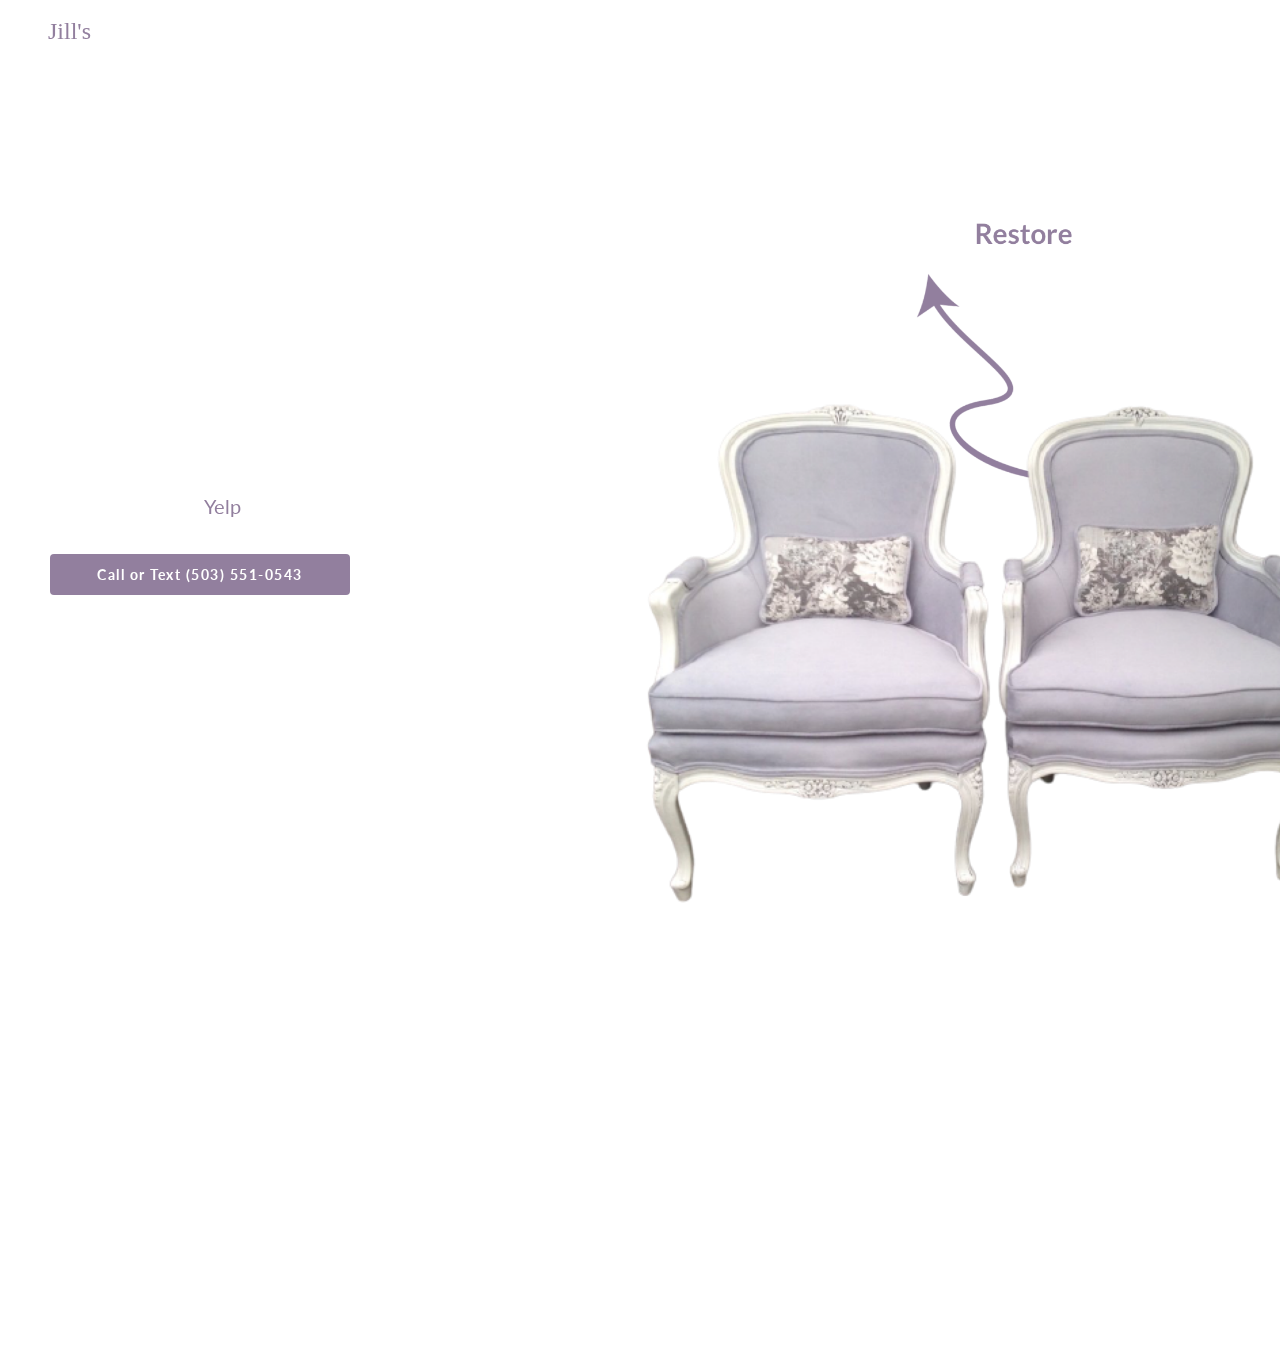
==== commit bc4df653: "Updates" ====
--- a/index.html
+++ b/index.html
@@ -1 +1 @@
-<!doctype html><html lang="en"><head><meta charset="utf-8"><meta name="viewport" content="width=device-width,initial-scale=1"><link rel="shortcut icon" href="/favicon.ico"><link rel="preconnect" href="https://fonts.googleapis.com"><link rel="preconnect" href="https://fonts.gstatic.com" crossorigin><link href="https://fonts.googleapis.com/css2?family=Lato:wght@400;700&display=swap" rel="stylesheet"><title>Jill's Upholstery</title><meta property="og:title" content="Jill's Upholstery"><meta property="og:image" content="/img/share.png"><meta property="og:description" content="Restore your treasured family furniture."><link href="/static/css/main.cf3e73c2.css" rel="stylesheet"></head><body><div id="nav"></div><div id="root"></div><script type="text/javascript" src="/static/js/main.6898c1fc.js"></script></body></html>+<!doctype html><html lang="en"><head><meta charset="utf-8"><meta name="viewport" content="width=device-width,initial-scale=1"><link rel="shortcut icon" href="/favicon.ico"><link rel="preconnect" href="https://fonts.googleapis.com"><link rel="preconnect" href="https://fonts.gstatic.com" crossorigin><link href="https://fonts.googleapis.com/css2?family=Lato:wght@400;700&display=swap" rel="stylesheet"><title>Jill's Upholstery</title><meta property="og:title" content="Jill's Upholstery"><meta property="og:image" content="/img/share.png"><meta property="og:description" content="Restore your treasured family furniture."><link href="/static/css/main.382e31f2.css" rel="stylesheet"></head><body><div id="nav"></div><div id="root"></div><script type="text/javascript" src="/static/js/main.d23cb78b.js"></script></body></html>--- a/static/css/main.382e31f2.css
+++ b/static/css/main.382e31f2.css
@@ -0,0 +1,7 @@
+@font-face{font-family:Futura-Bold;src:local("Futura-Bold"),url(/static/media/Futura-bold.9a162627.ttf) format("ttf");font-family:Futura-Medium;src:local("Futura-Medium"),url(/static/media/Futura-medium.ee64fb9d.ttf) format("ttf")}h1,h2{color:#fff}h1{font-family:Lato,"sans-serif";font-weight:700!important;font-size:60px!important;letter-spacing:2.5px}h2{font-family:Lato,sans-serif;font-weight:400!important;font-size:20px!important;line-height:1.6!important}.nav{background-color:transparent;z-index:100;width:100%;position:fixed!important}.navbar-brand{font-family:Futura-Medium;font-size:24px!important;color:#fff!important}.nav-link{text-decoration:underline;font-size:14px}a:hover{color:#6ab7be!important;text-decoration:none}.hero-bg{background:url(/static/media/bg-desktop.4aaddc50.png) no-repeat;background-size:cover;height:100vh;width:100vw;padding:0}.hero-box{height:100vh;-ms-flex-align:center;align-items:center}.hero-content{width:40%;padding:0 50px}.hero-image{height:150%;background:url(/static/media/hero-desktop.b0967030.png) no-repeat;background-size:60%;background-position:120% 35%}.header{margin-top:57px;height:70vh;position:relative;display:-ms-flexbox;display:flex;-ms-flex-direction:column;flex-direction:column;-ms-flex-pack:center;justify-content:center;padding:0 150px}.spacer20{margin-bottom:20px}.spacer50{height:50px}.accent{color:#927f9e}.header-button{background:#927f9e!important;border-radius:4px!important;padding:10px 30px!important;width:300px;border:none!important;font-family:Lato,sans-serif!important;font-weight:700!important;font-size:14px!important;text-transform:none;color:#fff;letter-spacing:1.5px}.header-button:hover{color:#fff!important}#footer{padding-bottom:90px}.footer{height:150px;background-color:#fff;border-top:.5px solid #d5d5d5}.footer-icon{width:35px}.contact-row{padding:0 150px!important}.contact-details a,.contact-details li,.contact-details ul{display:inline!important;color:#434343;font-family:Open Sans,sans-serif;font-size:14px}.contact-details{padding:0}.parallax-wrapper:after{content:"";position:absolute;top:0;right:0;bottom:0;left:0;transform:translateZ(-1px) scale(1.55);z-index:-1}.parallax-wrapper{perspective:2.1px}.static-wrapper{z-index:2;position:relative}.scrollHack{padding-bottom:0!important}@media only screen and (max-width:600px){h1{font-size:32px!important}h2{font-size:17px!important}.navbar-brand{font-size:24px!important}.scrollHack{padding-bottom:0!important}.hero-bg{background:url(/static/media/bg-mobile.8112a42a.png) no-repeat;background-size:cover;height:100vh;width:100vw;padding:0}.hero-box{height:100vh;-ms-flex-align:end;align-items:flex-end}.hero-content{width:100%;padding:0 30px 80px;-ms-flex-item-align:end;align-self:flex-end}.hero-image{background:url(/static/media/hero-mobile-2.b78c4e57.png) no-repeat;background-size:170%;background-position:-20% 25%;height:100%}.parallax-wrapper:after{content:"";position:absolute;top:0;right:0;bottom:0;left:0;-ms-transform:none;transform:none;z-index:-1}.parallax-wrapper{perspective:none}.header-button{letter-spacing:1.4px;font-size:16px!important}.m-center{text-align:center}#footer{padding-bottom:40px}}body{margin:0;padding:0;font-family:Lato,sans-serif;height:100vh;transform-style:preserve-3d;background:#c8c2cb}html{overflow:hidden}/*!
+ * Bootstrap v4.5.0 (https://getbootstrap.com/)
+ * Copyright 2011-2020 The Bootstrap Authors
+ * Copyright 2011-2020 Twitter, Inc.
+ * Licensed under MIT (https://github.com/twbs/bootstrap/blob/master/LICENSE)
+ */:root{--blue:#007bff;--indigo:#6610f2;--purple:#6f42c1;--pink:#e83e8c;--red:#dc3545;--orange:#fd7e14;--yellow:#ffc107;--green:#28a745;--teal:#20c997;--cyan:#17a2b8;--white:#fff;--gray:#6c757d;--gray-dark:#343a40;--primary:#007bff;--secondary:#6c757d;--success:#28a745;--info:#17a2b8;--warning:#ffc107;--danger:#dc3545;--light:#f8f9fa;--dark:#343a40;--breakpoint-xs:0;--breakpoint-sm:576px;--breakpoint-md:768px;--breakpoint-lg:992px;--breakpoint-xl:1200px;--font-family-sans-serif:-apple-system,BlinkMacSystemFont,"Segoe UI",Roboto,"Helvetica Neue",Arial,"Noto Sans",sans-serif,"Apple Color Emoji","Segoe UI Emoji","Segoe UI Symbol","Noto Color Emoji";--font-family-monospace:SFMono-Regular,Menlo,Monaco,Consolas,"Liberation Mono","Courier New",monospace}*,:after,:before{box-sizing:border-box}html{font-family:sans-serif;line-height:1.15;-webkit-text-size-adjust:100%;-webkit-tap-highlight-color:transparent}article,aside,figcaption,figure,footer,header,hgroup,main,nav,section{display:block}body{margin:0;font-family:-apple-system,BlinkMacSystemFont,Segoe UI,Roboto,Helvetica Neue,Arial,Noto Sans,sans-serif;font-size:1rem;font-weight:400;line-height:1.5;color:#212529;text-align:left;background-color:#fff}[tabindex="-1"]:focus:not(:focus-visible){outline:0!important}hr{box-sizing:content-box;height:0;overflow:visible}h1,h2,h3,h4,h5,h6{margin-top:0;margin-bottom:.5rem}p{margin-top:0;margin-bottom:1rem}abbr[data-original-title],abbr[title]{text-decoration:underline;-webkit-text-decoration:underline dotted;text-decoration:underline dotted;cursor:help;border-bottom:0;-webkit-text-decoration-skip-ink:none;text-decoration-skip-ink:none}address{font-style:normal;line-height:inherit}address,dl,ol,ul{margin-bottom:1rem}dl,ol,ul{margin-top:0}ol ol,ol ul,ul ol,ul ul{margin-bottom:0}dt{font-weight:700}dd{margin-bottom:.5rem;margin-left:0}blockquote{margin:0 0 1rem}b,strong{font-weight:bolder}small{font-size:80%}sub,sup{position:relative;font-size:75%;line-height:0;vertical-align:baseline}sub{bottom:-.25em}sup{top:-.5em}a{color:#007bff;text-decoration:none;background-color:transparent}a:hover{color:#0056b3;text-decoration:underline}a:not([href]),a:not([href]):hover{color:inherit;text-decoration:none}code,kbd,pre,samp{font-family:SFMono-Regular,Menlo,Monaco,Consolas,Liberation Mono,Courier New,monospace;font-size:1em}pre{margin-top:0;margin-bottom:1rem;overflow:auto;-ms-overflow-style:scrollbar}figure{margin:0 0 1rem}img{border-style:none}img,svg{vertical-align:middle}svg{overflow:hidden}table{border-collapse:collapse}caption{padding-top:.75rem;padding-bottom:.75rem;color:#6c757d;text-align:left;caption-side:bottom}th{text-align:inherit}label{display:inline-block;margin-bottom:.5rem}button{border-radius:0}button:focus{outline:1px dotted;outline:5px auto -webkit-focus-ring-color}button,input,optgroup,select,textarea{margin:0;font-family:inherit;font-size:inherit;line-height:inherit}button,input{overflow:visible}button,select{text-transform:none}[role=button]{cursor:pointer}select{word-wrap:normal}[type=button],[type=reset],[type=submit],button{-webkit-appearance:button}[type=button]:not(:disabled),[type=reset]:not(:disabled),[type=submit]:not(:disabled),button:not(:disabled){cursor:pointer}[type=button]::-moz-focus-inner,[type=reset]::-moz-focus-inner,[type=submit]::-moz-focus-inner,button::-moz-focus-inner{padding:0;border-style:none}input[type=checkbox],input[type=radio]{box-sizing:border-box;padding:0}textarea{overflow:auto;resize:vertical}fieldset{min-width:0;padding:0;margin:0;border:0}legend{display:block;width:100%;max-width:100%;padding:0;margin-bottom:.5rem;font-size:1.5rem;line-height:inherit;color:inherit;white-space:normal}progress{vertical-align:baseline}[type=number]::-webkit-inner-spin-button,[type=number]::-webkit-outer-spin-button{height:auto}[type=search]{outline-offset:-2px;-webkit-appearance:none}[type=search]::-webkit-search-decoration{-webkit-appearance:none}::-webkit-file-upload-button{font:inherit;-webkit-appearance:button}output{display:inline-block}summary{display:list-item;cursor:pointer}template{display:none}[hidden]{display:none!important}.h1,.h2,.h3,.h4,.h5,.h6,h1,h2,h3,h4,h5,h6{margin-bottom:.5rem;font-weight:500;line-height:1.2}.h1,h1{font-size:2.5rem}.h2,h2{font-size:2rem}.h3,h3{font-size:1.75rem}.h4,h4{font-size:1.5rem}.h5,h5{font-size:1.25rem}.h6,h6{font-size:1rem}.lead{font-size:1.25rem;font-weight:300}.display-1{font-size:6rem}.display-1,.display-2{font-weight:300;line-height:1.2}.display-2{font-size:5.5rem}.display-3{font-size:4.5rem}.display-3,.display-4{font-weight:300;line-height:1.2}.display-4{font-size:3.5rem}hr{margin-top:1rem;margin-bottom:1rem;border:0;border-top:1px solid rgba(0,0,0,.1)}.small,small{font-size:80%;font-weight:400}.mark,mark{padding:.2em;background-color:#fcf8e3}.list-inline,.list-unstyled{padding-left:0;list-style:none}.list-inline-item{display:inline-block}.list-inline-item:not(:last-child){margin-right:.5rem}.initialism{font-size:90%;text-transform:uppercase}.blockquote{margin-bottom:1rem;font-size:1.25rem}.blockquote-footer{display:block;font-size:80%;color:#6c757d}.blockquote-footer:before{content:"\2014\A0"}.img-fluid,.img-thumbnail{max-width:100%;height:auto}.img-thumbnail{padding:.25rem;background-color:#fff;border:1px solid #dee2e6;border-radius:.25rem}.figure{display:inline-block}.figure-img{margin-bottom:.5rem;line-height:1}.figure-caption{font-size:90%;color:#6c757d}code{font-size:87.5%;color:#e83e8c;word-wrap:break-word}a>code{color:inherit}kbd{padding:.2rem .4rem;font-size:87.5%;color:#fff;background-color:#212529;border-radius:.2rem}kbd kbd{padding:0;font-size:100%;font-weight:700}pre{display:block;font-size:87.5%;color:#212529}pre code{font-size:inherit;color:inherit;word-break:normal}.pre-scrollable{max-height:340px;overflow-y:scroll}.container{width:100%;padding-right:15px;padding-left:15px;margin-right:auto;margin-left:auto}@media (min-width:576px){.container{max-width:540px}}@media (min-width:768px){.container{max-width:720px}}@media (min-width:992px){.container{max-width:960px}}@media (min-width:1200px){.container{max-width:1140px}}.container-fluid,.container-lg,.container-md,.container-sm,.container-xl{width:100%;padding-right:15px;padding-left:15px;margin-right:auto;margin-left:auto}@media (min-width:576px){.container,.container-sm{max-width:540px}}@media (min-width:768px){.container,.container-md,.container-sm{max-width:720px}}@media (min-width:992px){.container,.container-lg,.container-md,.container-sm{max-width:960px}}@media (min-width:1200px){.container,.container-lg,.container-md,.container-sm,.container-xl{max-width:1140px}}.row{display:-ms-flexbox;display:flex;-ms-flex-wrap:wrap;flex-wrap:wrap;margin-right:-15px;margin-left:-15px}.no-gutters{margin-right:0;margin-left:0}.no-gutters>.col,.no-gutters>[class*=col-]{padding-right:0;padding-left:0}.col,.col-1,.col-2,.col-3,.col-4,.col-5,.col-6,.col-7,.col-8,.col-9,.col-10,.col-11,.col-12,.col-auto,.col-lg,.col-lg-1,.col-lg-2,.col-lg-3,.col-lg-4,.col-lg-5,.col-lg-6,.col-lg-7,.col-lg-8,.col-lg-9,.col-lg-10,.col-lg-11,.col-lg-12,.col-lg-auto,.col-md,.col-md-1,.col-md-2,.col-md-3,.col-md-4,.col-md-5,.col-md-6,.col-md-7,.col-md-8,.col-md-9,.col-md-10,.col-md-11,.col-md-12,.col-md-auto,.col-sm,.col-sm-1,.col-sm-2,.col-sm-3,.col-sm-4,.col-sm-5,.col-sm-6,.col-sm-7,.col-sm-8,.col-sm-9,.col-sm-10,.col-sm-11,.col-sm-12,.col-sm-auto,.col-xl,.col-xl-1,.col-xl-2,.col-xl-3,.col-xl-4,.col-xl-5,.col-xl-6,.col-xl-7,.col-xl-8,.col-xl-9,.col-xl-10,.col-xl-11,.col-xl-12,.col-xl-auto{position:relative;width:100%;padding-right:15px;padding-left:15px}.col{-ms-flex-preferred-size:0;flex-basis:0;-ms-flex-positive:1;flex-grow:1;min-width:0;max-width:100%}.row-cols-1>*{-ms-flex:0 0 100%;flex:0 0 100%;max-width:100%}.row-cols-2>*{-ms-flex:0 0 50%;flex:0 0 50%;max-width:50%}.row-cols-3>*{-ms-flex:0 0 33.333333%;flex:0 0 33.333333%;max-width:33.333333%}.row-cols-4>*{-ms-flex:0 0 25%;flex:0 0 25%;max-width:25%}.row-cols-5>*{-ms-flex:0 0 20%;flex:0 0 20%;max-width:20%}.row-cols-6>*{-ms-flex:0 0 16.666667%;flex:0 0 16.666667%;max-width:16.666667%}.col-auto{-ms-flex:0 0 auto;flex:0 0 auto;width:auto;max-width:100%}.col-1{-ms-flex:0 0 8.333333%;flex:0 0 8.333333%;max-width:8.333333%}.col-2{-ms-flex:0 0 16.666667%;flex:0 0 16.666667%;max-width:16.666667%}.col-3{-ms-flex:0 0 25%;flex:0 0 25%;max-width:25%}.col-4{-ms-flex:0 0 33.333333%;flex:0 0 33.333333%;max-width:33.333333%}.col-5{-ms-flex:0 0 41.666667%;flex:0 0 41.666667%;max-width:41.666667%}.col-6{-ms-flex:0 0 50%;flex:0 0 50%;max-width:50%}.col-7{-ms-flex:0 0 58.333333%;flex:0 0 58.333333%;max-width:58.333333%}.col-8{-ms-flex:0 0 66.666667%;flex:0 0 66.666667%;max-width:66.666667%}.col-9{-ms-flex:0 0 75%;flex:0 0 75%;max-width:75%}.col-10{-ms-flex:0 0 83.333333%;flex:0 0 83.333333%;max-width:83.333333%}.col-11{-ms-flex:0 0 91.666667%;flex:0 0 91.666667%;max-width:91.666667%}.col-12{-ms-flex:0 0 100%;flex:0 0 100%;max-width:100%}.order-first{-ms-flex-order:-1;order:-1}.order-last{-ms-flex-order:13;order:13}.order-0{-ms-flex-order:0;order:0}.order-1{-ms-flex-order:1;order:1}.order-2{-ms-flex-order:2;order:2}.order-3{-ms-flex-order:3;order:3}.order-4{-ms-flex-order:4;order:4}.order-5{-ms-flex-order:5;order:5}.order-6{-ms-flex-order:6;order:6}.order-7{-ms-flex-order:7;order:7}.order-8{-ms-flex-order:8;order:8}.order-9{-ms-flex-order:9;order:9}.order-10{-ms-flex-order:10;order:10}.order-11{-ms-flex-order:11;order:11}.order-12{-ms-flex-order:12;order:12}.offset-1{margin-left:8.333333%}.offset-2{margin-left:16.666667%}.offset-3{margin-left:25%}.offset-4{margin-left:33.333333%}.offset-5{margin-left:41.666667%}.offset-6{margin-left:50%}.offset-7{margin-left:58.333333%}.offset-8{margin-left:66.666667%}.offset-9{margin-left:75%}.offset-10{margin-left:83.333333%}.offset-11{margin-left:91.666667%}@media (min-width:576px){.col-sm{-ms-flex-preferred-size:0;flex-basis:0;-ms-flex-positive:1;flex-grow:1;min-width:0;max-width:100%}.row-cols-sm-1>*{-ms-flex:0 0 100%;flex:0 0 100%;max-width:100%}.row-cols-sm-2>*{-ms-flex:0 0 50%;flex:0 0 50%;max-width:50%}.row-cols-sm-3>*{-ms-flex:0 0 33.333333%;flex:0 0 33.333333%;max-width:33.333333%}.row-cols-sm-4>*{-ms-flex:0 0 25%;flex:0 0 25%;max-width:25%}.row-cols-sm-5>*{-ms-flex:0 0 20%;flex:0 0 20%;max-width:20%}.row-cols-sm-6>*{-ms-flex:0 0 16.666667%;flex:0 0 16.666667%;max-width:16.666667%}.col-sm-auto{-ms-flex:0 0 auto;flex:0 0 auto;width:auto;max-width:100%}.col-sm-1{-ms-flex:0 0 8.333333%;flex:0 0 8.333333%;max-width:8.333333%}.col-sm-2{-ms-flex:0 0 16.666667%;flex:0 0 16.666667%;max-width:16.666667%}.col-sm-3{-ms-flex:0 0 25%;flex:0 0 25%;max-width:25%}.col-sm-4{-ms-flex:0 0 33.333333%;flex:0 0 33.333333%;max-width:33.333333%}.col-sm-5{-ms-flex:0 0 41.666667%;flex:0 0 41.666667%;max-width:41.666667%}.col-sm-6{-ms-flex:0 0 50%;flex:0 0 50%;max-width:50%}.col-sm-7{-ms-flex:0 0 58.333333%;flex:0 0 58.333333%;max-width:58.333333%}.col-sm-8{-ms-flex:0 0 66.666667%;flex:0 0 66.666667%;max-width:66.666667%}.col-sm-9{-ms-flex:0 0 75%;flex:0 0 75%;max-width:75%}.col-sm-10{-ms-flex:0 0 83.333333%;flex:0 0 83.333333%;max-width:83.333333%}.col-sm-11{-ms-flex:0 0 91.666667%;flex:0 0 91.666667%;max-width:91.666667%}.col-sm-12{-ms-flex:0 0 100%;flex:0 0 100%;max-width:100%}.order-sm-first{-ms-flex-order:-1;order:-1}.order-sm-last{-ms-flex-order:13;order:13}.order-sm-0{-ms-flex-order:0;order:0}.order-sm-1{-ms-flex-order:1;order:1}.order-sm-2{-ms-flex-order:2;order:2}.order-sm-3{-ms-flex-order:3;order:3}.order-sm-4{-ms-flex-order:4;order:4}.order-sm-5{-ms-flex-order:5;order:5}.order-sm-6{-ms-flex-order:6;order:6}.order-sm-7{-ms-flex-order:7;order:7}.order-sm-8{-ms-flex-order:8;order:8}.order-sm-9{-ms-flex-order:9;order:9}.order-sm-10{-ms-flex-order:10;order:10}.order-sm-11{-ms-flex-order:11;order:11}.order-sm-12{-ms-flex-order:12;order:12}.offset-sm-0{margin-left:0}.offset-sm-1{margin-left:8.333333%}.offset-sm-2{margin-left:16.666667%}.offset-sm-3{margin-left:25%}.offset-sm-4{margin-left:33.333333%}.offset-sm-5{margin-left:41.666667%}.offset-sm-6{margin-left:50%}.offset-sm-7{margin-left:58.333333%}.offset-sm-8{margin-left:66.666667%}.offset-sm-9{margin-left:75%}.offset-sm-10{margin-left:83.333333%}.offset-sm-11{margin-left:91.666667%}}@media (min-width:768px){.col-md{-ms-flex-preferred-size:0;flex-basis:0;-ms-flex-positive:1;flex-grow:1;min-width:0;max-width:100%}.row-cols-md-1>*{-ms-flex:0 0 100%;flex:0 0 100%;max-width:100%}.row-cols-md-2>*{-ms-flex:0 0 50%;flex:0 0 50%;max-width:50%}.row-cols-md-3>*{-ms-flex:0 0 33.333333%;flex:0 0 33.333333%;max-width:33.333333%}.row-cols-md-4>*{-ms-flex:0 0 25%;flex:0 0 25%;max-width:25%}.row-cols-md-5>*{-ms-flex:0 0 20%;flex:0 0 20%;max-width:20%}.row-cols-md-6>*{-ms-flex:0 0 16.666667%;flex:0 0 16.666667%;max-width:16.666667%}.col-md-auto{-ms-flex:0 0 auto;flex:0 0 auto;width:auto;max-width:100%}.col-md-1{-ms-flex:0 0 8.333333%;flex:0 0 8.333333%;max-width:8.333333%}.col-md-2{-ms-flex:0 0 16.666667%;flex:0 0 16.666667%;max-width:16.666667%}.col-md-3{-ms-flex:0 0 25%;flex:0 0 25%;max-width:25%}.col-md-4{-ms-flex:0 0 33.333333%;flex:0 0 33.333333%;max-width:33.333333%}.col-md-5{-ms-flex:0 0 41.666667%;flex:0 0 41.666667%;max-width:41.666667%}.col-md-6{-ms-flex:0 0 50%;flex:0 0 50%;max-width:50%}.col-md-7{-ms-flex:0 0 58.333333%;flex:0 0 58.333333%;max-width:58.333333%}.col-md-8{-ms-flex:0 0 66.666667%;flex:0 0 66.666667%;max-width:66.666667%}.col-md-9{-ms-flex:0 0 75%;flex:0 0 75%;max-width:75%}.col-md-10{-ms-flex:0 0 83.333333%;flex:0 0 83.333333%;max-width:83.333333%}.col-md-11{-ms-flex:0 0 91.666667%;flex:0 0 91.666667%;max-width:91.666667%}.col-md-12{-ms-flex:0 0 100%;flex:0 0 100%;max-width:100%}.order-md-first{-ms-flex-order:-1;order:-1}.order-md-last{-ms-flex-order:13;order:13}.order-md-0{-ms-flex-order:0;order:0}.order-md-1{-ms-flex-order:1;order:1}.order-md-2{-ms-flex-order:2;order:2}.order-md-3{-ms-flex-order:3;order:3}.order-md-4{-ms-flex-order:4;order:4}.order-md-5{-ms-flex-order:5;order:5}.order-md-6{-ms-flex-order:6;order:6}.order-md-7{-ms-flex-order:7;order:7}.order-md-8{-ms-flex-order:8;order:8}.order-md-9{-ms-flex-order:9;order:9}.order-md-10{-ms-flex-order:10;order:10}.order-md-11{-ms-flex-order:11;order:11}.order-md-12{-ms-flex-order:12;order:12}.offset-md-0{margin-left:0}.offset-md-1{margin-left:8.333333%}.offset-md-2{margin-left:16.666667%}.offset-md-3{margin-left:25%}.offset-md-4{margin-left:33.333333%}.offset-md-5{margin-left:41.666667%}.offset-md-6{margin-left:50%}.offset-md-7{margin-left:58.333333%}.offset-md-8{margin-left:66.666667%}.offset-md-9{margin-left:75%}.offset-md-10{margin-left:83.333333%}.offset-md-11{margin-left:91.666667%}}@media (min-width:992px){.col-lg{-ms-flex-preferred-size:0;flex-basis:0;-ms-flex-positive:1;flex-grow:1;min-width:0;max-width:100%}.row-cols-lg-1>*{-ms-flex:0 0 100%;flex:0 0 100%;max-width:100%}.row-cols-lg-2>*{-ms-flex:0 0 50%;flex:0 0 50%;max-width:50%}.row-cols-lg-3>*{-ms-flex:0 0 33.333333%;flex:0 0 33.333333%;max-width:33.333333%}.row-cols-lg-4>*{-ms-flex:0 0 25%;flex:0 0 25%;max-width:25%}.row-cols-lg-5>*{-ms-flex:0 0 20%;flex:0 0 20%;max-width:20%}.row-cols-lg-6>*{-ms-flex:0 0 16.666667%;flex:0 0 16.666667%;max-width:16.666667%}.col-lg-auto{-ms-flex:0 0 auto;flex:0 0 auto;width:auto;max-width:100%}.col-lg-1{-ms-flex:0 0 8.333333%;flex:0 0 8.333333%;max-width:8.333333%}.col-lg-2{-ms-flex:0 0 16.666667%;flex:0 0 16.666667%;max-width:16.666667%}.col-lg-3{-ms-flex:0 0 25%;flex:0 0 25%;max-width:25%}.col-lg-4{-ms-flex:0 0 33.333333%;flex:0 0 33.333333%;max-width:33.333333%}.col-lg-5{-ms-flex:0 0 41.666667%;flex:0 0 41.666667%;max-width:41.666667%}.col-lg-6{-ms-flex:0 0 50%;flex:0 0 50%;max-width:50%}.col-lg-7{-ms-flex:0 0 58.333333%;flex:0 0 58.333333%;max-width:58.333333%}.col-lg-8{-ms-flex:0 0 66.666667%;flex:0 0 66.666667%;max-width:66.666667%}.col-lg-9{-ms-flex:0 0 75%;flex:0 0 75%;max-width:75%}.col-lg-10{-ms-flex:0 0 83.333333%;flex:0 0 83.333333%;max-width:83.333333%}.col-lg-11{-ms-flex:0 0 91.666667%;flex:0 0 91.666667%;max-width:91.666667%}.col-lg-12{-ms-flex:0 0 100%;flex:0 0 100%;max-width:100%}.order-lg-first{-ms-flex-order:-1;order:-1}.order-lg-last{-ms-flex-order:13;order:13}.order-lg-0{-ms-flex-order:0;order:0}.order-lg-1{-ms-flex-order:1;order:1}.order-lg-2{-ms-flex-order:2;order:2}.order-lg-3{-ms-flex-order:3;order:3}.order-lg-4{-ms-flex-order:4;order:4}.order-lg-5{-ms-flex-order:5;order:5}.order-lg-6{-ms-flex-order:6;order:6}.order-lg-7{-ms-flex-order:7;order:7}.order-lg-8{-ms-flex-order:8;order:8}.order-lg-9{-ms-flex-order:9;order:9}.order-lg-10{-ms-flex-order:10;order:10}.order-lg-11{-ms-flex-order:11;order:11}.order-lg-12{-ms-flex-order:12;order:12}.offset-lg-0{margin-left:0}.offset-lg-1{margin-left:8.333333%}.offset-lg-2{margin-left:16.666667%}.offset-lg-3{margin-left:25%}.offset-lg-4{margin-left:33.333333%}.offset-lg-5{margin-left:41.666667%}.offset-lg-6{margin-left:50%}.offset-lg-7{margin-left:58.333333%}.offset-lg-8{margin-left:66.666667%}.offset-lg-9{margin-left:75%}.offset-lg-10{margin-left:83.333333%}.offset-lg-11{margin-left:91.666667%}}@media (min-width:1200px){.col-xl{-ms-flex-preferred-size:0;flex-basis:0;-ms-flex-positive:1;flex-grow:1;min-width:0;max-width:100%}.row-cols-xl-1>*{-ms-flex:0 0 100%;flex:0 0 100%;max-width:100%}.row-cols-xl-2>*{-ms-flex:0 0 50%;flex:0 0 50%;max-width:50%}.row-cols-xl-3>*{-ms-flex:0 0 33.333333%;flex:0 0 33.333333%;max-width:33.333333%}.row-cols-xl-4>*{-ms-flex:0 0 25%;flex:0 0 25%;max-width:25%}.row-cols-xl-5>*{-ms-flex:0 0 20%;flex:0 0 20%;max-width:20%}.row-cols-xl-6>*{-ms-flex:0 0 16.666667%;flex:0 0 16.666667%;max-width:16.666667%}.col-xl-auto{-ms-flex:0 0 auto;flex:0 0 auto;width:auto;max-width:100%}.col-xl-1{-ms-flex:0 0 8.333333%;flex:0 0 8.333333%;max-width:8.333333%}.col-xl-2{-ms-flex:0 0 16.666667%;flex:0 0 16.666667%;max-width:16.666667%}.col-xl-3{-ms-flex:0 0 25%;flex:0 0 25%;max-width:25%}.col-xl-4{-ms-flex:0 0 33.333333%;flex:0 0 33.333333%;max-width:33.333333%}.col-xl-5{-ms-flex:0 0 41.666667%;flex:0 0 41.666667%;max-width:41.666667%}.col-xl-6{-ms-flex:0 0 50%;flex:0 0 50%;max-width:50%}.col-xl-7{-ms-flex:0 0 58.333333%;flex:0 0 58.333333%;max-width:58.333333%}.col-xl-8{-ms-flex:0 0 66.666667%;flex:0 0 66.666667%;max-width:66.666667%}.col-xl-9{-ms-flex:0 0 75%;flex:0 0 75%;max-width:75%}.col-xl-10{-ms-flex:0 0 83.333333%;flex:0 0 83.333333%;max-width:83.333333%}.col-xl-11{-ms-flex:0 0 91.666667%;flex:0 0 91.666667%;max-width:91.666667%}.col-xl-12{-ms-flex:0 0 100%;flex:0 0 100%;max-width:100%}.order-xl-first{-ms-flex-order:-1;order:-1}.order-xl-last{-ms-flex-order:13;order:13}.order-xl-0{-ms-flex-order:0;order:0}.order-xl-1{-ms-flex-order:1;order:1}.order-xl-2{-ms-flex-order:2;order:2}.order-xl-3{-ms-flex-order:3;order:3}.order-xl-4{-ms-flex-order:4;order:4}.order-xl-5{-ms-flex-order:5;order:5}.order-xl-6{-ms-flex-order:6;order:6}.order-xl-7{-ms-flex-order:7;order:7}.order-xl-8{-ms-flex-order:8;order:8}.order-xl-9{-ms-flex-order:9;order:9}.order-xl-10{-ms-flex-order:10;order:10}.order-xl-11{-ms-flex-order:11;order:11}.order-xl-12{-ms-flex-order:12;order:12}.offset-xl-0{margin-left:0}.offset-xl-1{margin-left:8.333333%}.offset-xl-2{margin-left:16.666667%}.offset-xl-3{margin-left:25%}.offset-xl-4{margin-left:33.333333%}.offset-xl-5{margin-left:41.666667%}.offset-xl-6{margin-left:50%}.offset-xl-7{margin-left:58.333333%}.offset-xl-8{margin-left:66.666667%}.offset-xl-9{margin-left:75%}.offset-xl-10{margin-left:83.333333%}.offset-xl-11{margin-left:91.666667%}}.table{width:100%;margin-bottom:1rem;color:#212529}.table td,.table th{padding:.75rem;vertical-align:top;border-top:1px solid #dee2e6}.table thead th{vertical-align:bottom;border-bottom:2px solid #dee2e6}.table tbody+tbody{border-top:2px solid #dee2e6}.table-sm td,.table-sm th{padding:.3rem}.table-bordered,.table-bordered td,.table-bordered th{border:1px solid #dee2e6}.table-bordered thead td,.table-bordered thead th{border-bottom-width:2px}.table-borderless tbody+tbody,.table-borderless td,.table-borderless th,.table-borderless thead th{border:0}.table-striped tbody tr:nth-of-type(odd){background-color:rgba(0,0,0,.05)}.table-hover tbody tr:hover{color:#212529;background-color:rgba(0,0,0,.075)}.table-primary,.table-primary>td,.table-primary>th{background-color:#b8daff}.table-primary tbody+tbody,.table-primary td,.table-primary th,.table-primary thead th{border-color:#7abaff}.table-hover .table-primary:hover,.table-hover .table-primary:hover>td,.table-hover .table-primary:hover>th{background-color:#9fcdff}.table-secondary,.table-secondary>td,.table-secondary>th{background-color:#d6d8db}.table-secondary tbody+tbody,.table-secondary td,.table-secondary th,.table-secondary thead th{border-color:#b3b7bb}.table-hover .table-secondary:hover,.table-hover .table-secondary:hover>td,.table-hover .table-secondary:hover>th{background-color:#c8cbcf}.table-success,.table-success>td,.table-success>th{background-color:#c3e6cb}.table-success tbody+tbody,.table-success td,.table-success th,.table-success thead th{border-color:#8fd19e}.table-hover .table-success:hover,.table-hover .table-success:hover>td,.table-hover .table-success:hover>th{background-color:#b1dfbb}.table-info,.table-info>td,.table-info>th{background-color:#bee5eb}.table-info tbody+tbody,.table-info td,.table-info th,.table-info thead th{border-color:#86cfda}.table-hover .table-info:hover,.table-hover .table-info:hover>td,.table-hover .table-info:hover>th{background-color:#abdde5}.table-warning,.table-warning>td,.table-warning>th{background-color:#ffeeba}.table-warning tbody+tbody,.table-warning td,.table-warning th,.table-warning thead th{border-color:#ffdf7e}.table-hover .table-warning:hover,.table-hover .table-warning:hover>td,.table-hover .table-warning:hover>th{background-color:#ffe8a1}.table-danger,.table-danger>td,.table-danger>th{background-color:#f5c6cb}.table-danger tbody+tbody,.table-danger td,.table-danger th,.table-danger thead th{border-color:#ed969e}.table-hover .table-danger:hover,.table-hover .table-danger:hover>td,.table-hover .table-danger:hover>th{background-color:#f1b0b7}.table-light,.table-light>td,.table-light>th{background-color:#fdfdfe}.table-light tbody+tbody,.table-light td,.table-light th,.table-light thead th{border-color:#fbfcfc}.table-hover .table-light:hover,.table-hover .table-light:hover>td,.table-hover .table-light:hover>th{background-color:#ececf6}.table-dark,.table-dark>td,.table-dark>th{background-color:#c6c8ca}.table-dark tbody+tbody,.table-dark td,.table-dark th,.table-dark thead th{border-color:#95999c}.table-hover .table-dark:hover,.table-hover .table-dark:hover>td,.table-hover .table-dark:hover>th{background-color:#b9bbbe}.table-active,.table-active>td,.table-active>th,.table-hover .table-active:hover,.table-hover .table-active:hover>td,.table-hover .table-active:hover>th{background-color:rgba(0,0,0,.075)}.table .thead-dark th{color:#fff;background-color:#343a40;border-color:#454d55}.table .thead-light th{color:#495057;background-color:#e9ecef;border-color:#dee2e6}.table-dark{color:#fff;background-color:#343a40}.table-dark td,.table-dark th,.table-dark thead th{border-color:#454d55}.table-dark.table-bordered{border:0}.table-dark.table-striped tbody tr:nth-of-type(odd){background-color:hsla(0,0%,100%,.05)}.table-dark.table-hover tbody tr:hover{color:#fff;background-color:hsla(0,0%,100%,.075)}@media (max-width:575.98px){.table-responsive-sm{display:block;width:100%;overflow-x:auto;-webkit-overflow-scrolling:touch}.table-responsive-sm>.table-bordered{border:0}}@media (max-width:767.98px){.table-responsive-md{display:block;width:100%;overflow-x:auto;-webkit-overflow-scrolling:touch}.table-responsive-md>.table-bordered{border:0}}@media (max-width:991.98px){.table-responsive-lg{display:block;width:100%;overflow-x:auto;-webkit-overflow-scrolling:touch}.table-responsive-lg>.table-bordered{border:0}}@media (max-width:1199.98px){.table-responsive-xl{display:block;width:100%;overflow-x:auto;-webkit-overflow-scrolling:touch}.table-responsive-xl>.table-bordered{border:0}}.table-responsive{display:block;width:100%;overflow-x:auto;-webkit-overflow-scrolling:touch}.table-responsive>.table-bordered{border:0}.form-control{display:block;width:100%;height:calc(1.5em + .75rem + 2px);padding:.375rem .75rem;font-size:1rem;font-weight:400;line-height:1.5;color:#495057;background-color:#fff;background-clip:padding-box;border:1px solid #ced4da;border-radius:.25rem;transition:border-color .15s ease-in-out,box-shadow .15s ease-in-out}@media (prefers-reduced-motion:reduce){.form-control{transition:none}}.form-control::-ms-expand{background-color:transparent;border:0}.form-control:-moz-focusring{color:transparent;text-shadow:0 0 0 #495057}.form-control:focus{color:#495057;background-color:#fff;border-color:#80bdff;outline:0;box-shadow:0 0 0 .2rem rgba(0,123,255,.25)}.form-control::-webkit-input-placeholder{color:#6c757d;opacity:1}.form-control::-moz-placeholder{color:#6c757d;opacity:1}.form-control:-ms-input-placeholder,.form-control::-ms-input-placeholder{color:#6c757d;opacity:1}.form-control::placeholder{color:#6c757d;opacity:1}.form-control:disabled,.form-control[readonly]{background-color:#e9ecef;opacity:1}input[type=date].form-control,input[type=datetime-local].form-control,input[type=month].form-control,input[type=time].form-control{-webkit-appearance:none;-moz-appearance:none;appearance:none}select.form-control:focus::-ms-value{color:#495057;background-color:#fff}.form-control-file,.form-control-range{display:block;width:100%}.col-form-label{padding-top:calc(.375rem + 1px);padding-bottom:calc(.375rem + 1px);margin-bottom:0;font-size:inherit;line-height:1.5}.col-form-label-lg{padding-top:calc(.5rem + 1px);padding-bottom:calc(.5rem + 1px);font-size:1.25rem;line-height:1.5}.col-form-label-sm{padding-top:calc(.25rem + 1px);padding-bottom:calc(.25rem + 1px);font-size:.875rem;line-height:1.5}.form-control-plaintext{display:block;width:100%;padding:.375rem 0;margin-bottom:0;font-size:1rem;line-height:1.5;color:#212529;background-color:transparent;border:solid transparent;border-width:1px 0}.form-control-plaintext.form-control-lg,.form-control-plaintext.form-control-sm{padding-right:0;padding-left:0}.form-control-sm{height:calc(1.5em + .5rem + 2px);padding:.25rem .5rem;font-size:.875rem;line-height:1.5;border-radius:.2rem}.form-control-lg{height:calc(1.5em + 1rem + 2px);padding:.5rem 1rem;font-size:1.25rem;line-height:1.5;border-radius:.3rem}select.form-control[multiple],select.form-control[size],textarea.form-control{height:auto}.form-group{margin-bottom:1rem}.form-text{display:block;margin-top:.25rem}.form-row{display:-ms-flexbox;display:flex;-ms-flex-wrap:wrap;flex-wrap:wrap;margin-right:-5px;margin-left:-5px}.form-row>.col,.form-row>[class*=col-]{padding-right:5px;padding-left:5px}.form-check{position:relative;display:block;padding-left:1.25rem}.form-check-input{position:absolute;margin-top:.3rem;margin-left:-1.25rem}.form-check-input:disabled~.form-check-label,.form-check-input[disabled]~.form-check-label{color:#6c757d}.form-check-label{margin-bottom:0}.form-check-inline{display:-ms-inline-flexbox;display:inline-flex;-ms-flex-align:center;align-items:center;padding-left:0;margin-right:.75rem}.form-check-inline .form-check-input{position:static;margin-top:0;margin-right:.3125rem;margin-left:0}.valid-feedback{display:none;width:100%;margin-top:.25rem;font-size:80%;color:#28a745}.valid-tooltip{position:absolute;top:100%;z-index:5;display:none;max-width:100%;padding:.25rem .5rem;margin-top:.1rem;font-size:.875rem;line-height:1.5;color:#fff;background-color:rgba(40,167,69,.9);border-radius:.25rem}.is-valid~.valid-feedback,.is-valid~.valid-tooltip,.was-validated :valid~.valid-feedback,.was-validated :valid~.valid-tooltip{display:block}.form-control.is-valid,.was-validated .form-control:valid{border-color:#28a745;padding-right:calc(1.5em + .75rem);background-image:url("data:image/svg+xml;charset=utf-8,%3Csvg xmlns='http://www.w3.org/2000/svg' width='8' height='8' viewBox='0 0 8 8'%3E%3Cpath fill='%2328a745' d='M2.3 6.73L.6 4.53c-.4-1.04.46-1.4 1.1-.8l1.1 1.4 3.4-3.8c.6-.63 1.6-.27 1.2.7l-4 4.6c-.43.5-.8.4-1.1.1z'/%3E%3C/svg%3E");background-repeat:no-repeat;background-position:right calc(.375em + .1875rem) center;background-size:calc(.75em + .375rem) calc(.75em + .375rem)}.form-control.is-valid:focus,.was-validated .form-control:valid:focus{border-color:#28a745;box-shadow:0 0 0 .2rem rgba(40,167,69,.25)}.was-validated textarea.form-control:valid,textarea.form-control.is-valid{padding-right:calc(1.5em + .75rem);background-position:top calc(.375em + .1875rem) right calc(.375em + .1875rem)}.custom-select.is-valid,.was-validated .custom-select:valid{border-color:#28a745;padding-right:calc(.75em + 2.3125rem);background:url("data:image/svg+xml;charset=utf-8,%3Csvg xmlns='http://www.w3.org/2000/svg' width='4' height='5' viewBox='0 0 4 5'%3E%3Cpath fill='%23343a40' d='M2 0L0 2h4zm0 5L0 3h4z'/%3E%3C/svg%3E") no-repeat right .75rem center/8px 10px,url("data:image/svg+xml;charset=utf-8,%3Csvg xmlns='http://www.w3.org/2000/svg' width='8' height='8' viewBox='0 0 8 8'%3E%3Cpath fill='%2328a745' d='M2.3 6.73L.6 4.53c-.4-1.04.46-1.4 1.1-.8l1.1 1.4 3.4-3.8c.6-.63 1.6-.27 1.2.7l-4 4.6c-.43.5-.8.4-1.1.1z'/%3E%3C/svg%3E") #fff no-repeat center right 1.75rem/calc(.75em + .375rem) calc(.75em + .375rem)}.custom-select.is-valid:focus,.was-validated .custom-select:valid:focus{border-color:#28a745;box-shadow:0 0 0 .2rem rgba(40,167,69,.25)}.form-check-input.is-valid~.form-check-label,.was-validated .form-check-input:valid~.form-check-label{color:#28a745}.form-check-input.is-valid~.valid-feedback,.form-check-input.is-valid~.valid-tooltip,.was-validated .form-check-input:valid~.valid-feedback,.was-validated .form-check-input:valid~.valid-tooltip{display:block}.custom-control-input.is-valid~.custom-control-label,.was-validated .custom-control-input:valid~.custom-control-label{color:#28a745}.custom-control-input.is-valid~.custom-control-label:before,.was-validated .custom-control-input:valid~.custom-control-label:before{border-color:#28a745}.custom-control-input.is-valid:checked~.custom-control-label:before,.was-validated .custom-control-input:valid:checked~.custom-control-label:before{border-color:#34ce57;background-color:#34ce57}.custom-control-input.is-valid:focus~.custom-control-label:before,.was-validated .custom-control-input:valid:focus~.custom-control-label:before{box-shadow:0 0 0 .2rem rgba(40,167,69,.25)}.custom-control-input.is-valid:focus:not(:checked)~.custom-control-label:before,.custom-file-input.is-valid~.custom-file-label,.was-validated .custom-control-input:valid:focus:not(:checked)~.custom-control-label:before,.was-validated .custom-file-input:valid~.custom-file-label{border-color:#28a745}.custom-file-input.is-valid:focus~.custom-file-label,.was-validated .custom-file-input:valid:focus~.custom-file-label{border-color:#28a745;box-shadow:0 0 0 .2rem rgba(40,167,69,.25)}.invalid-feedback{display:none;width:100%;margin-top:.25rem;font-size:80%;color:#dc3545}.invalid-tooltip{position:absolute;top:100%;z-index:5;display:none;max-width:100%;padding:.25rem .5rem;margin-top:.1rem;font-size:.875rem;line-height:1.5;color:#fff;background-color:rgba(220,53,69,.9);border-radius:.25rem}.is-invalid~.invalid-feedback,.is-invalid~.invalid-tooltip,.was-validated :invalid~.invalid-feedback,.was-validated :invalid~.invalid-tooltip{display:block}.form-control.is-invalid,.was-validated .form-control:invalid{border-color:#dc3545;padding-right:calc(1.5em + .75rem);background-image:url("data:image/svg+xml;charset=utf-8,%3Csvg xmlns='http://www.w3.org/2000/svg' width='12' height='12' fill='none' stroke='%23dc3545' viewBox='0 0 12 12'%3E%3Ccircle cx='6' cy='6' r='4.5'/%3E%3Cpath stroke-linejoin='round' d='M5.8 3.6h.4L6 6.5z'/%3E%3Ccircle cx='6' cy='8.2' r='.6' fill='%23dc3545' stroke='none'/%3E%3C/svg%3E");background-repeat:no-repeat;background-position:right calc(.375em + .1875rem) center;background-size:calc(.75em + .375rem) calc(.75em + .375rem)}.form-control.is-invalid:focus,.was-validated .form-control:invalid:focus{border-color:#dc3545;box-shadow:0 0 0 .2rem rgba(220,53,69,.25)}.was-validated textarea.form-control:invalid,textarea.form-control.is-invalid{padding-right:calc(1.5em + .75rem);background-position:top calc(.375em + .1875rem) right calc(.375em + .1875rem)}.custom-select.is-invalid,.was-validated .custom-select:invalid{border-color:#dc3545;padding-right:calc(.75em + 2.3125rem);background:url("data:image/svg+xml;charset=utf-8,%3Csvg xmlns='http://www.w3.org/2000/svg' width='4' height='5' viewBox='0 0 4 5'%3E%3Cpath fill='%23343a40' d='M2 0L0 2h4zm0 5L0 3h4z'/%3E%3C/svg%3E") no-repeat right .75rem center/8px 10px,url("data:image/svg+xml;charset=utf-8,%3Csvg xmlns='http://www.w3.org/2000/svg' width='12' height='12' fill='none' stroke='%23dc3545' viewBox='0 0 12 12'%3E%3Ccircle cx='6' cy='6' r='4.5'/%3E%3Cpath stroke-linejoin='round' d='M5.8 3.6h.4L6 6.5z'/%3E%3Ccircle cx='6' cy='8.2' r='.6' fill='%23dc3545' stroke='none'/%3E%3C/svg%3E") #fff no-repeat center right 1.75rem/calc(.75em + .375rem) calc(.75em + .375rem)}.custom-select.is-invalid:focus,.was-validated .custom-select:invalid:focus{border-color:#dc3545;box-shadow:0 0 0 .2rem rgba(220,53,69,.25)}.form-check-input.is-invalid~.form-check-label,.was-validated .form-check-input:invalid~.form-check-label{color:#dc3545}.form-check-input.is-invalid~.invalid-feedback,.form-check-input.is-invalid~.invalid-tooltip,.was-validated .form-check-input:invalid~.invalid-feedback,.was-validated .form-check-input:invalid~.invalid-tooltip{display:block}.custom-control-input.is-invalid~.custom-control-label,.was-validated .custom-control-input:invalid~.custom-control-label{color:#dc3545}.custom-control-input.is-invalid~.custom-control-label:before,.was-validated .custom-control-input:invalid~.custom-control-label:before{border-color:#dc3545}.custom-control-input.is-invalid:checked~.custom-control-label:before,.was-validated .custom-control-input:invalid:checked~.custom-control-label:before{border-color:#e4606d;background-color:#e4606d}.custom-control-input.is-invalid:focus~.custom-control-label:before,.was-validated .custom-control-input:invalid:focus~.custom-control-label:before{box-shadow:0 0 0 .2rem rgba(220,53,69,.25)}.custom-control-input.is-invalid:focus:not(:checked)~.custom-control-label:before,.custom-file-input.is-invalid~.custom-file-label,.was-validated .custom-control-input:invalid:focus:not(:checked)~.custom-control-label:before,.was-validated .custom-file-input:invalid~.custom-file-label{border-color:#dc3545}.custom-file-input.is-invalid:focus~.custom-file-label,.was-validated .custom-file-input:invalid:focus~.custom-file-label{border-color:#dc3545;box-shadow:0 0 0 .2rem rgba(220,53,69,.25)}.form-inline{display:-ms-flexbox;display:flex;-ms-flex-flow:row wrap;flex-flow:row wrap;-ms-flex-align:center;align-items:center}.form-inline .form-check{width:100%}@media (min-width:576px){.form-inline label{-ms-flex-align:center;-ms-flex-pack:center;justify-content:center}.form-inline .form-group,.form-inline label{display:-ms-flexbox;display:flex;align-items:center;margin-bottom:0}.form-inline .form-group{-ms-flex:0 0 auto;flex:0 0 auto;-ms-flex-flow:row wrap;flex-flow:row wrap;-ms-flex-align:center}.form-inline .form-control{display:inline-block;width:auto;vertical-align:middle}.form-inline .form-control-plaintext{display:inline-block}.form-inline .custom-select,.form-inline .input-group{width:auto}.form-inline .form-check{display:-ms-flexbox;display:flex;-ms-flex-align:center;align-items:center;-ms-flex-pack:center;justify-content:center;width:auto;padding-left:0}.form-inline .form-check-input{position:relative;-ms-flex-negative:0;flex-shrink:0;margin-top:0;margin-right:.25rem;margin-left:0}.form-inline .custom-control{-ms-flex-align:center;align-items:center;-ms-flex-pack:center;justify-content:center}.form-inline .custom-control-label{margin-bottom:0}}.btn{display:inline-block;font-weight:400;color:#212529;text-align:center;vertical-align:middle;-webkit-user-select:none;-moz-user-select:none;-ms-user-select:none;user-select:none;background-color:transparent;border:1px solid transparent;padding:.375rem .75rem;font-size:1rem;line-height:1.5;border-radius:.25rem;transition:color .15s ease-in-out,background-color .15s ease-in-out,border-color .15s ease-in-out,box-shadow .15s ease-in-out}@media (prefers-reduced-motion:reduce){.btn{transition:none}}.btn:hover{color:#212529;text-decoration:none}.btn.focus,.btn:focus{outline:0;box-shadow:0 0 0 .2rem rgba(0,123,255,.25)}.btn.disabled,.btn:disabled{opacity:.65}.btn:not(:disabled):not(.disabled){cursor:pointer}a.btn.disabled,fieldset:disabled a.btn{pointer-events:none}.btn-primary{color:#fff;background-color:#007bff;border-color:#007bff}.btn-primary.focus,.btn-primary:focus,.btn-primary:hover{color:#fff;background-color:#0069d9;border-color:#0062cc}.btn-primary.focus,.btn-primary:focus{box-shadow:0 0 0 .2rem rgba(38,143,255,.5)}.btn-primary.disabled,.btn-primary:disabled{color:#fff;background-color:#007bff;border-color:#007bff}.btn-primary:not(:disabled):not(.disabled).active,.btn-primary:not(:disabled):not(.disabled):active,.show>.btn-primary.dropdown-toggle{color:#fff;background-color:#0062cc;border-color:#005cbf}.btn-primary:not(:disabled):not(.disabled).active:focus,.btn-primary:not(:disabled):not(.disabled):active:focus,.show>.btn-primary.dropdown-toggle:focus{box-shadow:0 0 0 .2rem rgba(38,143,255,.5)}.btn-secondary{color:#fff;background-color:#6c757d;border-color:#6c757d}.btn-secondary.focus,.btn-secondary:focus,.btn-secondary:hover{color:#fff;background-color:#5a6268;border-color:#545b62}.btn-secondary.focus,.btn-secondary:focus{box-shadow:0 0 0 .2rem hsla(208,6%,54%,.5)}.btn-secondary.disabled,.btn-secondary:disabled{color:#fff;background-color:#6c757d;border-color:#6c757d}.btn-secondary:not(:disabled):not(.disabled).active,.btn-secondary:not(:disabled):not(.disabled):active,.show>.btn-secondary.dropdown-toggle{color:#fff;background-color:#545b62;border-color:#4e555b}.btn-secondary:not(:disabled):not(.disabled).active:focus,.btn-secondary:not(:disabled):not(.disabled):active:focus,.show>.btn-secondary.dropdown-toggle:focus{box-shadow:0 0 0 .2rem hsla(208,6%,54%,.5)}.btn-success{color:#fff;background-color:#28a745;border-color:#28a745}.btn-success.focus,.btn-success:focus,.btn-success:hover{color:#fff;background-color:#218838;border-color:#1e7e34}.btn-success.focus,.btn-success:focus{box-shadow:0 0 0 .2rem rgba(72,180,97,.5)}.btn-success.disabled,.btn-success:disabled{color:#fff;background-color:#28a745;border-color:#28a745}.btn-success:not(:disabled):not(.disabled).active,.btn-success:not(:disabled):not(.disabled):active,.show>.btn-success.dropdown-toggle{color:#fff;background-color:#1e7e34;border-color:#1c7430}.btn-success:not(:disabled):not(.disabled).active:focus,.btn-success:not(:disabled):not(.disabled):active:focus,.show>.btn-success.dropdown-toggle:focus{box-shadow:0 0 0 .2rem rgba(72,180,97,.5)}.btn-info{color:#fff;background-color:#17a2b8;border-color:#17a2b8}.btn-info.focus,.btn-info:focus,.btn-info:hover{color:#fff;background-color:#138496;border-color:#117a8b}.btn-info.focus,.btn-info:focus{box-shadow:0 0 0 .2rem rgba(58,176,195,.5)}.btn-info.disabled,.btn-info:disabled{color:#fff;background-color:#17a2b8;border-color:#17a2b8}.btn-info:not(:disabled):not(.disabled).active,.btn-info:not(:disabled):not(.disabled):active,.show>.btn-info.dropdown-toggle{color:#fff;background-color:#117a8b;border-color:#10707f}.btn-info:not(:disabled):not(.disabled).active:focus,.btn-info:not(:disabled):not(.disabled):active:focus,.show>.btn-info.dropdown-toggle:focus{box-shadow:0 0 0 .2rem rgba(58,176,195,.5)}.btn-warning{color:#212529;background-color:#ffc107;border-color:#ffc107}.btn-warning.focus,.btn-warning:focus,.btn-warning:hover{color:#212529;background-color:#e0a800;border-color:#d39e00}.btn-warning.focus,.btn-warning:focus{box-shadow:0 0 0 .2rem rgba(222,170,12,.5)}.btn-warning.disabled,.btn-warning:disabled{color:#212529;background-color:#ffc107;border-color:#ffc107}.btn-warning:not(:disabled):not(.disabled).active,.btn-warning:not(:disabled):not(.disabled):active,.show>.btn-warning.dropdown-toggle{color:#212529;background-color:#d39e00;border-color:#c69500}.btn-warning:not(:disabled):not(.disabled).active:focus,.btn-warning:not(:disabled):not(.disabled):active:focus,.show>.btn-warning.dropdown-toggle:focus{box-shadow:0 0 0 .2rem rgba(222,170,12,.5)}.btn-danger{color:#fff;background-color:#dc3545;border-color:#dc3545}.btn-danger.focus,.btn-danger:focus,.btn-danger:hover{color:#fff;background-color:#c82333;border-color:#bd2130}.btn-danger.focus,.btn-danger:focus{box-shadow:0 0 0 .2rem rgba(225,83,97,.5)}.btn-danger.disabled,.btn-danger:disabled{color:#fff;background-color:#dc3545;border-color:#dc3545}.btn-danger:not(:disabled):not(.disabled).active,.btn-danger:not(:disabled):not(.disabled):active,.show>.btn-danger.dropdown-toggle{color:#fff;background-color:#bd2130;border-color:#b21f2d}.btn-danger:not(:disabled):not(.disabled).active:focus,.btn-danger:not(:disabled):not(.disabled):active:focus,.show>.btn-danger.dropdown-toggle:focus{box-shadow:0 0 0 .2rem rgba(225,83,97,.5)}.btn-light{color:#212529;background-color:#f8f9fa;border-color:#f8f9fa}.btn-light.focus,.btn-light:focus,.btn-light:hover{color:#212529;background-color:#e2e6ea;border-color:#dae0e5}.btn-light.focus,.btn-light:focus{box-shadow:0 0 0 .2rem hsla(220,4%,85%,.5)}.btn-light.disabled,.btn-light:disabled{color:#212529;background-color:#f8f9fa;border-color:#f8f9fa}.btn-light:not(:disabled):not(.disabled).active,.btn-light:not(:disabled):not(.disabled):active,.show>.btn-light.dropdown-toggle{color:#212529;background-color:#dae0e5;border-color:#d3d9df}.btn-light:not(:disabled):not(.disabled).active:focus,.btn-light:not(:disabled):not(.disabled):active:focus,.show>.btn-light.dropdown-toggle:focus{box-shadow:0 0 0 .2rem hsla(220,4%,85%,.5)}.btn-dark{color:#fff;background-color:#343a40;border-color:#343a40}.btn-dark.focus,.btn-dark:focus,.btn-dark:hover{color:#fff;background-color:#23272b;border-color:#1d2124}.btn-dark.focus,.btn-dark:focus{box-shadow:0 0 0 .2rem rgba(82,88,93,.5)}.btn-dark.disabled,.btn-dark:disabled{color:#fff;background-color:#343a40;border-color:#343a40}.btn-dark:not(:disabled):not(.disabled).active,.btn-dark:not(:disabled):not(.disabled):active,.show>.btn-dark.dropdown-toggle{color:#fff;background-color:#1d2124;border-color:#171a1d}.btn-dark:not(:disabled):not(.disabled).active:focus,.btn-dark:not(:disabled):not(.disabled):active:focus,.show>.btn-dark.dropdown-toggle:focus{box-shadow:0 0 0 .2rem rgba(82,88,93,.5)}.btn-outline-primary{color:#007bff;border-color:#007bff}.btn-outline-primary:hover{color:#fff;background-color:#007bff;border-color:#007bff}.btn-outline-primary.focus,.btn-outline-primary:focus{box-shadow:0 0 0 .2rem rgba(0,123,255,.5)}.btn-outline-primary.disabled,.btn-outline-primary:disabled{color:#007bff;background-color:transparent}.btn-outline-primary:not(:disabled):not(.disabled).active,.btn-outline-primary:not(:disabled):not(.disabled):active,.show>.btn-outline-primary.dropdown-toggle{color:#fff;background-color:#007bff;border-color:#007bff}.btn-outline-primary:not(:disabled):not(.disabled).active:focus,.btn-outline-primary:not(:disabled):not(.disabled):active:focus,.show>.btn-outline-primary.dropdown-toggle:focus{box-shadow:0 0 0 .2rem rgba(0,123,255,.5)}.btn-outline-secondary{color:#6c757d;border-color:#6c757d}.btn-outline-secondary:hover{color:#fff;background-color:#6c757d;border-color:#6c757d}.btn-outline-secondary.focus,.btn-outline-secondary:focus{box-shadow:0 0 0 .2rem hsla(208,7%,46%,.5)}.btn-outline-secondary.disabled,.btn-outline-secondary:disabled{color:#6c757d;background-color:transparent}.btn-outline-secondary:not(:disabled):not(.disabled).active,.btn-outline-secondary:not(:disabled):not(.disabled):active,.show>.btn-outline-secondary.dropdown-toggle{color:#fff;background-color:#6c757d;border-color:#6c757d}.btn-outline-secondary:not(:disabled):not(.disabled).active:focus,.btn-outline-secondary:not(:disabled):not(.disabled):active:focus,.show>.btn-outline-secondary.dropdown-toggle:focus{box-shadow:0 0 0 .2rem hsla(208,7%,46%,.5)}.btn-outline-success{color:#28a745;border-color:#28a745}.btn-outline-success:hover{color:#fff;background-color:#28a745;border-color:#28a745}.btn-outline-success.focus,.btn-outline-success:focus{box-shadow:0 0 0 .2rem rgba(40,167,69,.5)}.btn-outline-success.disabled,.btn-outline-success:disabled{color:#28a745;background-color:transparent}.btn-outline-success:not(:disabled):not(.disabled).active,.btn-outline-success:not(:disabled):not(.disabled):active,.show>.btn-outline-success.dropdown-toggle{color:#fff;background-color:#28a745;border-color:#28a745}.btn-outline-success:not(:disabled):not(.disabled).active:focus,.btn-outline-success:not(:disabled):not(.disabled):active:focus,.show>.btn-outline-success.dropdown-toggle:focus{box-shadow:0 0 0 .2rem rgba(40,167,69,.5)}.btn-outline-info{color:#17a2b8;border-color:#17a2b8}.btn-outline-info:hover{color:#fff;background-color:#17a2b8;border-color:#17a2b8}.btn-outline-info.focus,.btn-outline-info:focus{box-shadow:0 0 0 .2rem rgba(23,162,184,.5)}.btn-outline-info.disabled,.btn-outline-info:disabled{color:#17a2b8;background-color:transparent}.btn-outline-info:not(:disabled):not(.disabled).active,.btn-outline-info:not(:disabled):not(.disabled):active,.show>.btn-outline-info.dropdown-toggle{color:#fff;background-color:#17a2b8;border-color:#17a2b8}.btn-outline-info:not(:disabled):not(.disabled).active:focus,.btn-outline-info:not(:disabled):not(.disabled):active:focus,.show>.btn-outline-info.dropdown-toggle:focus{box-shadow:0 0 0 .2rem rgba(23,162,184,.5)}.btn-outline-warning{color:#ffc107;border-color:#ffc107}.btn-outline-warning:hover{color:#212529;background-color:#ffc107;border-color:#ffc107}.btn-outline-warning.focus,.btn-outline-warning:focus{box-shadow:0 0 0 .2rem rgba(255,193,7,.5)}.btn-outline-warning.disabled,.btn-outline-warning:disabled{color:#ffc107;background-color:transparent}.btn-outline-warning:not(:disabled):not(.disabled).active,.btn-outline-warning:not(:disabled):not(.disabled):active,.show>.btn-outline-warning.dropdown-toggle{color:#212529;background-color:#ffc107;border-color:#ffc107}.btn-outline-warning:not(:disabled):not(.disabled).active:focus,.btn-outline-warning:not(:disabled):not(.disabled):active:focus,.show>.btn-outline-warning.dropdown-toggle:focus{box-shadow:0 0 0 .2rem rgba(255,193,7,.5)}.btn-outline-danger{color:#dc3545;border-color:#dc3545}.btn-outline-danger:hover{color:#fff;background-color:#dc3545;border-color:#dc3545}.btn-outline-danger.focus,.btn-outline-danger:focus{box-shadow:0 0 0 .2rem rgba(220,53,69,.5)}.btn-outline-danger.disabled,.btn-outline-danger:disabled{color:#dc3545;background-color:transparent}.btn-outline-danger:not(:disabled):not(.disabled).active,.btn-outline-danger:not(:disabled):not(.disabled):active,.show>.btn-outline-danger.dropdown-toggle{color:#fff;background-color:#dc3545;border-color:#dc3545}.btn-outline-danger:not(:disabled):not(.disabled).active:focus,.btn-outline-danger:not(:disabled):not(.disabled):active:focus,.show>.btn-outline-danger.dropdown-toggle:focus{box-shadow:0 0 0 .2rem rgba(220,53,69,.5)}.btn-outline-light{color:#f8f9fa;border-color:#f8f9fa}.btn-outline-light:hover{color:#212529;background-color:#f8f9fa;border-color:#f8f9fa}.btn-outline-light.focus,.btn-outline-light:focus{box-shadow:0 0 0 .2rem rgba(248,249,250,.5)}.btn-outline-light.disabled,.btn-outline-light:disabled{color:#f8f9fa;background-color:transparent}.btn-outline-light:not(:disabled):not(.disabled).active,.btn-outline-light:not(:disabled):not(.disabled):active,.show>.btn-outline-light.dropdown-toggle{color:#212529;background-color:#f8f9fa;border-color:#f8f9fa}.btn-outline-light:not(:disabled):not(.disabled).active:focus,.btn-outline-light:not(:disabled):not(.disabled):active:focus,.show>.btn-outline-light.dropdown-toggle:focus{box-shadow:0 0 0 .2rem rgba(248,249,250,.5)}.btn-outline-dark{color:#343a40;border-color:#343a40}.btn-outline-dark:hover{color:#fff;background-color:#343a40;border-color:#343a40}.btn-outline-dark.focus,.btn-outline-dark:focus{box-shadow:0 0 0 .2rem rgba(52,58,64,.5)}.btn-outline-dark.disabled,.btn-outline-dark:disabled{color:#343a40;background-color:transparent}.btn-outline-dark:not(:disabled):not(.disabled).active,.btn-outline-dark:not(:disabled):not(.disabled):active,.show>.btn-outline-dark.dropdown-toggle{color:#fff;background-color:#343a40;border-color:#343a40}.btn-outline-dark:not(:disabled):not(.disabled).active:focus,.btn-outline-dark:not(:disabled):not(.disabled):active:focus,.show>.btn-outline-dark.dropdown-toggle:focus{box-shadow:0 0 0 .2rem rgba(52,58,64,.5)}.btn-link{font-weight:400;color:#007bff;text-decoration:none}.btn-link:hover{color:#0056b3}.btn-link.focus,.btn-link:focus,.btn-link:hover{text-decoration:underline}.btn-link.disabled,.btn-link:disabled{color:#6c757d;pointer-events:none}.btn-group-lg>.btn,.btn-lg{padding:.5rem 1rem;font-size:1.25rem;line-height:1.5;border-radius:.3rem}.btn-group-sm>.btn,.btn-sm{padding:.25rem .5rem;font-size:.875rem;line-height:1.5;border-radius:.2rem}.btn-block{display:block;width:100%}.btn-block+.btn-block{margin-top:.5rem}input[type=button].btn-block,input[type=reset].btn-block,input[type=submit].btn-block{width:100%}.fade{transition:opacity .15s linear}@media (prefers-reduced-motion:reduce){.fade{transition:none}}.fade:not(.show){opacity:0}.collapse:not(.show){display:none}.collapsing{position:relative;height:0;overflow:hidden;transition:height .35s ease}@media (prefers-reduced-motion:reduce){.collapsing{transition:none}}.dropdown,.dropleft,.dropright,.dropup{position:relative}.dropdown-toggle{white-space:nowrap}.dropdown-toggle:after{display:inline-block;margin-left:.255em;vertical-align:.255em;content:"";border-top:.3em solid;border-right:.3em solid transparent;border-bottom:0;border-left:.3em solid transparent}.dropdown-toggle:empty:after{margin-left:0}.dropdown-menu{position:absolute;top:100%;left:0;z-index:1000;display:none;float:left;min-width:10rem;padding:.5rem 0;margin:.125rem 0 0;font-size:1rem;color:#212529;text-align:left;list-style:none;background-color:#fff;background-clip:padding-box;border:1px solid rgba(0,0,0,.15);border-radius:.25rem}.dropdown-menu-left{right:auto;left:0}.dropdown-menu-right{right:0;left:auto}@media (min-width:576px){.dropdown-menu-sm-left{right:auto;left:0}.dropdown-menu-sm-right{right:0;left:auto}}@media (min-width:768px){.dropdown-menu-md-left{right:auto;left:0}.dropdown-menu-md-right{right:0;left:auto}}@media (min-width:992px){.dropdown-menu-lg-left{right:auto;left:0}.dropdown-menu-lg-right{right:0;left:auto}}@media (min-width:1200px){.dropdown-menu-xl-left{right:auto;left:0}.dropdown-menu-xl-right{right:0;left:auto}}.dropup .dropdown-menu{top:auto;bottom:100%;margin-top:0;margin-bottom:.125rem}.dropup .dropdown-toggle:after{display:inline-block;margin-left:.255em;vertical-align:.255em;content:"";border-top:0;border-right:.3em solid transparent;border-bottom:.3em solid;border-left:.3em solid transparent}.dropup .dropdown-toggle:empty:after{margin-left:0}.dropright .dropdown-menu{top:0;right:auto;left:100%;margin-top:0;margin-left:.125rem}.dropright .dropdown-toggle:after{display:inline-block;margin-left:.255em;vertical-align:.255em;content:"";border-top:.3em solid transparent;border-right:0;border-bottom:.3em solid transparent;border-left:.3em solid}.dropright .dropdown-toggle:empty:after{margin-left:0}.dropright .dropdown-toggle:after{vertical-align:0}.dropleft .dropdown-menu{top:0;right:100%;left:auto;margin-top:0;margin-right:.125rem}.dropleft .dropdown-toggle:after{display:inline-block;margin-left:.255em;vertical-align:.255em;content:"";display:none}.dropleft .dropdown-toggle:before{display:inline-block;margin-right:.255em;vertical-align:.255em;content:"";border-top:.3em solid transparent;border-right:.3em solid;border-bottom:.3em solid transparent}.dropleft .dropdown-toggle:empty:after{margin-left:0}.dropleft .dropdown-toggle:before{vertical-align:0}.dropdown-menu[x-placement^=bottom],.dropdown-menu[x-placement^=left],.dropdown-menu[x-placement^=right],.dropdown-menu[x-placement^=top]{right:auto;bottom:auto}.dropdown-divider{height:0;margin:.5rem 0;overflow:hidden;border-top:1px solid #e9ecef}.dropdown-item{display:block;width:100%;padding:.25rem 1.5rem;clear:both;font-weight:400;color:#212529;text-align:inherit;white-space:nowrap;background-color:transparent;border:0}.dropdown-item:focus,.dropdown-item:hover{color:#16181b;text-decoration:none;background-color:#f8f9fa}.dropdown-item.active,.dropdown-item:active{color:#fff;text-decoration:none;background-color:#007bff}.dropdown-item.disabled,.dropdown-item:disabled{color:#6c757d;pointer-events:none;background-color:transparent}.dropdown-menu.show{display:block}.dropdown-header{display:block;padding:.5rem 1.5rem;margin-bottom:0;font-size:.875rem;color:#6c757d;white-space:nowrap}.dropdown-item-text{display:block;padding:.25rem 1.5rem;color:#212529}.btn-group,.btn-group-vertical{position:relative;display:-ms-inline-flexbox;display:inline-flex;vertical-align:middle}.btn-group-vertical>.btn,.btn-group>.btn{position:relative;-ms-flex:1 1 auto;flex:1 1 auto}.btn-group-vertical>.btn.active,.btn-group-vertical>.btn:active,.btn-group-vertical>.btn:focus,.btn-group-vertical>.btn:hover,.btn-group>.btn.active,.btn-group>.btn:active,.btn-group>.btn:focus,.btn-group>.btn:hover{z-index:1}.btn-toolbar{display:-ms-flexbox;display:flex;-ms-flex-wrap:wrap;flex-wrap:wrap;-ms-flex-pack:start;justify-content:flex-start}.btn-toolbar .input-group{width:auto}.btn-group>.btn-group:not(:first-child),.btn-group>.btn:not(:first-child){margin-left:-1px}.btn-group>.btn-group:not(:last-child)>.btn,.btn-group>.btn:not(:last-child):not(.dropdown-toggle){border-top-right-radius:0;border-bottom-right-radius:0}.btn-group>.btn-group:not(:first-child)>.btn,.btn-group>.btn:not(:first-child){border-top-left-radius:0;border-bottom-left-radius:0}.dropdown-toggle-split{padding-right:.5625rem;padding-left:.5625rem}.dropdown-toggle-split:after,.dropright .dropdown-toggle-split:after,.dropup .dropdown-toggle-split:after{margin-left:0}.dropleft .dropdown-toggle-split:before{margin-right:0}.btn-group-sm>.btn+.dropdown-toggle-split,.btn-sm+.dropdown-toggle-split{padding-right:.375rem;padding-left:.375rem}.btn-group-lg>.btn+.dropdown-toggle-split,.btn-lg+.dropdown-toggle-split{padding-right:.75rem;padding-left:.75rem}.btn-group-vertical{-ms-flex-direction:column;flex-direction:column;-ms-flex-align:start;align-items:flex-start;-ms-flex-pack:center;justify-content:center}.btn-group-vertical>.btn,.btn-group-vertical>.btn-group{width:100%}.btn-group-vertical>.btn-group:not(:first-child),.btn-group-vertical>.btn:not(:first-child){margin-top:-1px}.btn-group-vertical>.btn-group:not(:last-child)>.btn,.btn-group-vertical>.btn:not(:last-child):not(.dropdown-toggle){border-bottom-right-radius:0;border-bottom-left-radius:0}.btn-group-vertical>.btn-group:not(:first-child)>.btn,.btn-group-vertical>.btn:not(:first-child){border-top-left-radius:0;border-top-right-radius:0}.btn-group-toggle>.btn,.btn-group-toggle>.btn-group>.btn{margin-bottom:0}.btn-group-toggle>.btn-group>.btn input[type=checkbox],.btn-group-toggle>.btn-group>.btn input[type=radio],.btn-group-toggle>.btn input[type=checkbox],.btn-group-toggle>.btn input[type=radio]{position:absolute;clip:rect(0,0,0,0);pointer-events:none}.input-group{position:relative;display:-ms-flexbox;display:flex;-ms-flex-wrap:wrap;flex-wrap:wrap;-ms-flex-align:stretch;align-items:stretch;width:100%}.input-group>.custom-file,.input-group>.custom-select,.input-group>.form-control,.input-group>.form-control-plaintext{position:relative;-ms-flex:1 1 auto;flex:1 1 auto;width:1%;min-width:0;margin-bottom:0}.input-group>.custom-file+.custom-file,.input-group>.custom-file+.custom-select,.input-group>.custom-file+.form-control,.input-group>.custom-select+.custom-file,.input-group>.custom-select+.custom-select,.input-group>.custom-select+.form-control,.input-group>.form-control+.custom-file,.input-group>.form-control+.custom-select,.input-group>.form-control+.form-control,.input-group>.form-control-plaintext+.custom-file,.input-group>.form-control-plaintext+.custom-select,.input-group>.form-control-plaintext+.form-control{margin-left:-1px}.input-group>.custom-file .custom-file-input:focus~.custom-file-label,.input-group>.custom-select:focus,.input-group>.form-control:focus{z-index:3}.input-group>.custom-file .custom-file-input:focus{z-index:4}.input-group>.custom-select:not(:last-child),.input-group>.form-control:not(:last-child){border-top-right-radius:0;border-bottom-right-radius:0}.input-group>.custom-select:not(:first-child),.input-group>.form-control:not(:first-child){border-top-left-radius:0;border-bottom-left-radius:0}.input-group>.custom-file{display:-ms-flexbox;display:flex;-ms-flex-align:center;align-items:center}.input-group>.custom-file:not(:last-child) .custom-file-label,.input-group>.custom-file:not(:last-child) .custom-file-label:after{border-top-right-radius:0;border-bottom-right-radius:0}.input-group>.custom-file:not(:first-child) .custom-file-label{border-top-left-radius:0;border-bottom-left-radius:0}.input-group-append,.input-group-prepend{display:-ms-flexbox;display:flex}.input-group-append .btn,.input-group-prepend .btn{position:relative;z-index:2}.input-group-append .btn:focus,.input-group-prepend .btn:focus{z-index:3}.input-group-append .btn+.btn,.input-group-append .btn+.input-group-text,.input-group-append .input-group-text+.btn,.input-group-append .input-group-text+.input-group-text,.input-group-prepend .btn+.btn,.input-group-prepend .btn+.input-group-text,.input-group-prepend .input-group-text+.btn,.input-group-prepend .input-group-text+.input-group-text{margin-left:-1px}.input-group-prepend{margin-right:-1px}.input-group-append{margin-left:-1px}.input-group-text{display:-ms-flexbox;display:flex;-ms-flex-align:center;align-items:center;padding:.375rem .75rem;margin-bottom:0;font-size:1rem;font-weight:400;line-height:1.5;color:#495057;text-align:center;white-space:nowrap;background-color:#e9ecef;border:1px solid #ced4da;border-radius:.25rem}.input-group-text input[type=checkbox],.input-group-text input[type=radio]{margin-top:0}.input-group-lg>.custom-select,.input-group-lg>.form-control:not(textarea){height:calc(1.5em + 1rem + 2px)}.input-group-lg>.custom-select,.input-group-lg>.form-control,.input-group-lg>.input-group-append>.btn,.input-group-lg>.input-group-append>.input-group-text,.input-group-lg>.input-group-prepend>.btn,.input-group-lg>.input-group-prepend>.input-group-text{padding:.5rem 1rem;font-size:1.25rem;line-height:1.5;border-radius:.3rem}.input-group-sm>.custom-select,.input-group-sm>.form-control:not(textarea){height:calc(1.5em + .5rem + 2px)}.input-group-sm>.custom-select,.input-group-sm>.form-control,.input-group-sm>.input-group-append>.btn,.input-group-sm>.input-group-append>.input-group-text,.input-group-sm>.input-group-prepend>.btn,.input-group-sm>.input-group-prepend>.input-group-text{padding:.25rem .5rem;font-size:.875rem;line-height:1.5;border-radius:.2rem}.input-group-lg>.custom-select,.input-group-sm>.custom-select{padding-right:1.75rem}.input-group>.input-group-append:last-child>.btn:not(:last-child):not(.dropdown-toggle),.input-group>.input-group-append:last-child>.input-group-text:not(:last-child),.input-group>.input-group-append:not(:last-child)>.btn,.input-group>.input-group-append:not(:last-child)>.input-group-text,.input-group>.input-group-prepend>.btn,.input-group>.input-group-prepend>.input-group-text{border-top-right-radius:0;border-bottom-right-radius:0}.input-group>.input-group-append>.btn,.input-group>.input-group-append>.input-group-text,.input-group>.input-group-prepend:first-child>.btn:not(:first-child),.input-group>.input-group-prepend:first-child>.input-group-text:not(:first-child),.input-group>.input-group-prepend:not(:first-child)>.btn,.input-group>.input-group-prepend:not(:first-child)>.input-group-text{border-top-left-radius:0;border-bottom-left-radius:0}.custom-control{position:relative;display:block;min-height:1.5rem;padding-left:1.5rem}.custom-control-inline{display:-ms-inline-flexbox;display:inline-flex;margin-right:1rem}.custom-control-input{position:absolute;left:0;z-index:-1;width:1rem;height:1.25rem;opacity:0}.custom-control-input:checked~.custom-control-label:before{color:#fff;border-color:#007bff;background-color:#007bff}.custom-control-input:focus~.custom-control-label:before{box-shadow:0 0 0 .2rem rgba(0,123,255,.25)}.custom-control-input:focus:not(:checked)~.custom-control-label:before{border-color:#80bdff}.custom-control-input:not(:disabled):active~.custom-control-label:before{color:#fff;background-color:#b3d7ff;border-color:#b3d7ff}.custom-control-input:disabled~.custom-control-label,.custom-control-input[disabled]~.custom-control-label{color:#6c757d}.custom-control-input:disabled~.custom-control-label:before,.custom-control-input[disabled]~.custom-control-label:before{background-color:#e9ecef}.custom-control-label{position:relative;margin-bottom:0;vertical-align:top}.custom-control-label:before{pointer-events:none;background-color:#fff;border:1px solid #adb5bd}.custom-control-label:after,.custom-control-label:before{position:absolute;top:.25rem;left:-1.5rem;display:block;width:1rem;height:1rem;content:""}.custom-control-label:after{background:no-repeat 50%/50% 50%}.custom-checkbox .custom-control-label:before{border-radius:.25rem}.custom-checkbox .custom-control-input:checked~.custom-control-label:after{background-image:url("data:image/svg+xml;charset=utf-8,%3Csvg xmlns='http://www.w3.org/2000/svg' width='8' height='8' viewBox='0 0 8 8'%3E%3Cpath fill='%23fff' d='M6.564.75l-3.59 3.612-1.538-1.55L0 4.26l2.974 2.99L8 2.193z'/%3E%3C/svg%3E")}.custom-checkbox .custom-control-input:indeterminate~.custom-control-label:before{border-color:#007bff;background-color:#007bff}.custom-checkbox .custom-control-input:indeterminate~.custom-control-label:after{background-image:url("data:image/svg+xml;charset=utf-8,%3Csvg xmlns='http://www.w3.org/2000/svg' width='4' height='4' viewBox='0 0 4 4'%3E%3Cpath stroke='%23fff' d='M0 2h4'/%3E%3C/svg%3E")}.custom-checkbox .custom-control-input:disabled:checked~.custom-control-label:before{background-color:rgba(0,123,255,.5)}.custom-checkbox .custom-control-input:disabled:indeterminate~.custom-control-label:before{background-color:rgba(0,123,255,.5)}.custom-radio .custom-control-label:before{border-radius:50%}.custom-radio .custom-control-input:checked~.custom-control-label:after{background-image:url("data:image/svg+xml;charset=utf-8,%3Csvg xmlns='http://www.w3.org/2000/svg' width='12' height='12' viewBox='-4 -4 8 8'%3E%3Ccircle r='3' fill='%23fff'/%3E%3C/svg%3E")}.custom-radio .custom-control-input:disabled:checked~.custom-control-label:before{background-color:rgba(0,123,255,.5)}.custom-switch{padding-left:2.25rem}.custom-switch .custom-control-label:before{left:-2.25rem;width:1.75rem;pointer-events:all;border-radius:.5rem}.custom-switch .custom-control-label:after{top:calc(.25rem + 2px);left:calc(-2.25rem + 2px);width:calc(1rem - 4px);height:calc(1rem - 4px);background-color:#adb5bd;border-radius:.5rem;transition:transform .15s ease-in-out,background-color .15s ease-in-out,border-color .15s ease-in-out,box-shadow .15s ease-in-out}@media (prefers-reduced-motion:reduce){.custom-switch .custom-control-label:after{transition:none}}.custom-switch .custom-control-input:checked~.custom-control-label:after{background-color:#fff;-ms-transform:translateX(.75rem);transform:translateX(.75rem)}.custom-switch .custom-control-input:disabled:checked~.custom-control-label:before{background-color:rgba(0,123,255,.5)}.custom-select{display:inline-block;width:100%;height:calc(1.5em + .75rem + 2px);padding:.375rem 1.75rem .375rem .75rem;font-size:1rem;font-weight:400;line-height:1.5;color:#495057;vertical-align:middle;background:#fff url("data:image/svg+xml;charset=utf-8,%3Csvg xmlns='http://www.w3.org/2000/svg' width='4' height='5' viewBox='0 0 4 5'%3E%3Cpath fill='%23343a40' d='M2 0L0 2h4zm0 5L0 3h4z'/%3E%3C/svg%3E") no-repeat right .75rem center/8px 10px;border:1px solid #ced4da;border-radius:.25rem;-webkit-appearance:none;-moz-appearance:none;appearance:none}.custom-select:focus{border-color:#80bdff;outline:0;box-shadow:0 0 0 .2rem rgba(0,123,255,.25)}.custom-select:focus::-ms-value{color:#495057;background-color:#fff}.custom-select[multiple],.custom-select[size]:not([size="1"]){height:auto;padding-right:.75rem;background-image:none}.custom-select:disabled{color:#6c757d;background-color:#e9ecef}.custom-select::-ms-expand{display:none}.custom-select:-moz-focusring{color:transparent;text-shadow:0 0 0 #495057}.custom-select-sm{height:calc(1.5em + .5rem + 2px);padding-top:.25rem;padding-bottom:.25rem;padding-left:.5rem;font-size:.875rem}.custom-select-lg{height:calc(1.5em + 1rem + 2px);padding-top:.5rem;padding-bottom:.5rem;padding-left:1rem;font-size:1.25rem}.custom-file{display:inline-block;margin-bottom:0}.custom-file,.custom-file-input{position:relative;width:100%;height:calc(1.5em + .75rem + 2px)}.custom-file-input{z-index:2;margin:0;opacity:0}.custom-file-input:focus~.custom-file-label{border-color:#80bdff;box-shadow:0 0 0 .2rem rgba(0,123,255,.25)}.custom-file-input:disabled~.custom-file-label,.custom-file-input[disabled]~.custom-file-label{background-color:#e9ecef}.custom-file-input:lang(en)~.custom-file-label:after{content:"Browse"}.custom-file-input~.custom-file-label[data-browse]:after{content:attr(data-browse)}.custom-file-label{left:0;z-index:1;height:calc(1.5em + .75rem + 2px);font-weight:400;background-color:#fff;border:1px solid #ced4da;border-radius:.25rem}.custom-file-label,.custom-file-label:after{position:absolute;top:0;right:0;padding:.375rem .75rem;line-height:1.5;color:#495057}.custom-file-label:after{bottom:0;z-index:3;display:block;height:calc(1.5em + .75rem);content:"Browse";background-color:#e9ecef;border-left:inherit;border-radius:0 .25rem .25rem 0}.custom-range{width:100%;height:1.4rem;padding:0;background-color:transparent;-webkit-appearance:none;-moz-appearance:none;appearance:none}.custom-range:focus{outline:0}.custom-range:focus::-webkit-slider-thumb{box-shadow:0 0 0 1px #fff,0 0 0 .2rem rgba(0,123,255,.25)}.custom-range:focus::-moz-range-thumb{box-shadow:0 0 0 1px #fff,0 0 0 .2rem rgba(0,123,255,.25)}.custom-range:focus::-ms-thumb{box-shadow:0 0 0 1px #fff,0 0 0 .2rem rgba(0,123,255,.25)}.custom-range::-moz-focus-outer{border:0}.custom-range::-webkit-slider-thumb{width:1rem;height:1rem;margin-top:-.25rem;background-color:#007bff;border:0;border-radius:1rem;transition:background-color .15s ease-in-out,border-color .15s ease-in-out,box-shadow .15s ease-in-out;-webkit-appearance:none;appearance:none}@media (prefers-reduced-motion:reduce){.custom-range::-webkit-slider-thumb{transition:none}}.custom-range::-webkit-slider-thumb:active{background-color:#b3d7ff}.custom-range::-webkit-slider-runnable-track{width:100%;height:.5rem;color:transparent;cursor:pointer;background-color:#dee2e6;border-color:transparent;border-radius:1rem}.custom-range::-moz-range-thumb{width:1rem;height:1rem;background-color:#007bff;border:0;border-radius:1rem;transition:background-color .15s ease-in-out,border-color .15s ease-in-out,box-shadow .15s ease-in-out;-moz-appearance:none;appearance:none}@media (prefers-reduced-motion:reduce){.custom-range::-moz-range-thumb{transition:none}}.custom-range::-moz-range-thumb:active{background-color:#b3d7ff}.custom-range::-moz-range-track{width:100%;height:.5rem;color:transparent;cursor:pointer;background-color:#dee2e6;border-color:transparent;border-radius:1rem}.custom-range::-ms-thumb{width:1rem;height:1rem;margin-top:0;margin-right:.2rem;margin-left:.2rem;background-color:#007bff;border:0;border-radius:1rem;transition:background-color .15s ease-in-out,border-color .15s ease-in-out,box-shadow .15s ease-in-out;appearance:none}@media (prefers-reduced-motion:reduce){.custom-range::-ms-thumb{transition:none}}.custom-range::-ms-thumb:active{background-color:#b3d7ff}.custom-range::-ms-track{width:100%;height:.5rem;color:transparent;cursor:pointer;background-color:transparent;border-color:transparent;border-width:.5rem}.custom-range::-ms-fill-lower,.custom-range::-ms-fill-upper{background-color:#dee2e6;border-radius:1rem}.custom-range::-ms-fill-upper{margin-right:15px}.custom-range:disabled::-webkit-slider-thumb{background-color:#adb5bd}.custom-range:disabled::-webkit-slider-runnable-track{cursor:default}.custom-range:disabled::-moz-range-thumb{background-color:#adb5bd}.custom-range:disabled::-moz-range-track{cursor:default}.custom-range:disabled::-ms-thumb{background-color:#adb5bd}.custom-control-label:before,.custom-file-label,.custom-select{transition:background-color .15s ease-in-out,border-color .15s ease-in-out,box-shadow .15s ease-in-out}@media (prefers-reduced-motion:reduce){.custom-control-label:before,.custom-file-label,.custom-select{transition:none}}.nav{display:-ms-flexbox;display:flex;-ms-flex-wrap:wrap;flex-wrap:wrap;padding-left:0;margin-bottom:0;list-style:none}.nav-link{display:block;padding:.5rem 1rem}.nav-link:focus,.nav-link:hover{text-decoration:none}.nav-link.disabled{color:#6c757d;pointer-events:none;cursor:default}.nav-tabs{border-bottom:1px solid #dee2e6}.nav-tabs .nav-item{margin-bottom:-1px}.nav-tabs .nav-link{border:1px solid transparent;border-top-left-radius:.25rem;border-top-right-radius:.25rem}.nav-tabs .nav-link:focus,.nav-tabs .nav-link:hover{border-color:#e9ecef #e9ecef #dee2e6}.nav-tabs .nav-link.disabled{color:#6c757d;background-color:transparent;border-color:transparent}.nav-tabs .nav-item.show .nav-link,.nav-tabs .nav-link.active{color:#495057;background-color:#fff;border-color:#dee2e6 #dee2e6 #fff}.nav-tabs .dropdown-menu{margin-top:-1px;border-top-left-radius:0;border-top-right-radius:0}.nav-pills .nav-link{border-radius:.25rem}.nav-pills .nav-link.active,.nav-pills .show>.nav-link{color:#fff;background-color:#007bff}.nav-fill .nav-item{-ms-flex:1 1 auto;flex:1 1 auto;text-align:center}.nav-justified .nav-item{-ms-flex-preferred-size:0;flex-basis:0;-ms-flex-positive:1;flex-grow:1;text-align:center}.tab-content>.tab-pane{display:none}.tab-content>.active{display:block}.navbar{position:relative;padding:.5rem 1rem}.navbar,.navbar .container,.navbar .container-fluid,.navbar .container-lg,.navbar .container-md,.navbar .container-sm,.navbar .container-xl{display:-ms-flexbox;display:flex;-ms-flex-wrap:wrap;flex-wrap:wrap;-ms-flex-align:center;align-items:center;-ms-flex-pack:justify;justify-content:space-between}.navbar-brand{display:inline-block;padding-top:.3125rem;padding-bottom:.3125rem;margin-right:1rem;font-size:1.25rem;line-height:inherit;white-space:nowrap}.navbar-brand:focus,.navbar-brand:hover{text-decoration:none}.navbar-nav{display:-ms-flexbox;display:flex;-ms-flex-direction:column;flex-direction:column;padding-left:0;margin-bottom:0;list-style:none}.navbar-nav .nav-link{padding-right:0;padding-left:0}.navbar-nav .dropdown-menu{position:static;float:none}.navbar-text{display:inline-block;padding-top:.5rem;padding-bottom:.5rem}.navbar-collapse{-ms-flex-preferred-size:100%;flex-basis:100%;-ms-flex-positive:1;flex-grow:1;-ms-flex-align:center;align-items:center}.navbar-toggler{padding:.25rem .75rem;font-size:1.25rem;line-height:1;background-color:transparent;border:1px solid transparent;border-radius:.25rem}.navbar-toggler:focus,.navbar-toggler:hover{text-decoration:none}.navbar-toggler-icon{display:inline-block;width:1.5em;height:1.5em;vertical-align:middle;content:"";background:no-repeat 50%;background-size:100% 100%}@media (max-width:575.98px){.navbar-expand-sm>.container,.navbar-expand-sm>.container-fluid,.navbar-expand-sm>.container-lg,.navbar-expand-sm>.container-md,.navbar-expand-sm>.container-sm,.navbar-expand-sm>.container-xl{padding-right:0;padding-left:0}}@media (min-width:576px){.navbar-expand-sm{-ms-flex-flow:row nowrap;flex-flow:row nowrap;-ms-flex-pack:start;justify-content:flex-start}.navbar-expand-sm .navbar-nav{-ms-flex-direction:row;flex-direction:row}.navbar-expand-sm .navbar-nav .dropdown-menu{position:absolute}.navbar-expand-sm .navbar-nav .nav-link{padding-right:.5rem;padding-left:.5rem}.navbar-expand-sm>.container,.navbar-expand-sm>.container-fluid,.navbar-expand-sm>.container-lg,.navbar-expand-sm>.container-md,.navbar-expand-sm>.container-sm,.navbar-expand-sm>.container-xl{-ms-flex-wrap:nowrap;flex-wrap:nowrap}.navbar-expand-sm .navbar-collapse{display:-ms-flexbox!important;display:flex!important;-ms-flex-preferred-size:auto;flex-basis:auto}.navbar-expand-sm .navbar-toggler{display:none}}@media (max-width:767.98px){.navbar-expand-md>.container,.navbar-expand-md>.container-fluid,.navbar-expand-md>.container-lg,.navbar-expand-md>.container-md,.navbar-expand-md>.container-sm,.navbar-expand-md>.container-xl{padding-right:0;padding-left:0}}@media (min-width:768px){.navbar-expand-md{-ms-flex-flow:row nowrap;flex-flow:row nowrap;-ms-flex-pack:start;justify-content:flex-start}.navbar-expand-md .navbar-nav{-ms-flex-direction:row;flex-direction:row}.navbar-expand-md .navbar-nav .dropdown-menu{position:absolute}.navbar-expand-md .navbar-nav .nav-link{padding-right:.5rem;padding-left:.5rem}.navbar-expand-md>.container,.navbar-expand-md>.container-fluid,.navbar-expand-md>.container-lg,.navbar-expand-md>.container-md,.navbar-expand-md>.container-sm,.navbar-expand-md>.container-xl{-ms-flex-wrap:nowrap;flex-wrap:nowrap}.navbar-expand-md .navbar-collapse{display:-ms-flexbox!important;display:flex!important;-ms-flex-preferred-size:auto;flex-basis:auto}.navbar-expand-md .navbar-toggler{display:none}}@media (max-width:991.98px){.navbar-expand-lg>.container,.navbar-expand-lg>.container-fluid,.navbar-expand-lg>.container-lg,.navbar-expand-lg>.container-md,.navbar-expand-lg>.container-sm,.navbar-expand-lg>.container-xl{padding-right:0;padding-left:0}}@media (min-width:992px){.navbar-expand-lg{-ms-flex-flow:row nowrap;flex-flow:row nowrap;-ms-flex-pack:start;justify-content:flex-start}.navbar-expand-lg .navbar-nav{-ms-flex-direction:row;flex-direction:row}.navbar-expand-lg .navbar-nav .dropdown-menu{position:absolute}.navbar-expand-lg .navbar-nav .nav-link{padding-right:.5rem;padding-left:.5rem}.navbar-expand-lg>.container,.navbar-expand-lg>.container-fluid,.navbar-expand-lg>.container-lg,.navbar-expand-lg>.container-md,.navbar-expand-lg>.container-sm,.navbar-expand-lg>.container-xl{-ms-flex-wrap:nowrap;flex-wrap:nowrap}.navbar-expand-lg .navbar-collapse{display:-ms-flexbox!important;display:flex!important;-ms-flex-preferred-size:auto;flex-basis:auto}.navbar-expand-lg .navbar-toggler{display:none}}@media (max-width:1199.98px){.navbar-expand-xl>.container,.navbar-expand-xl>.container-fluid,.navbar-expand-xl>.container-lg,.navbar-expand-xl>.container-md,.navbar-expand-xl>.container-sm,.navbar-expand-xl>.container-xl{padding-right:0;padding-left:0}}@media (min-width:1200px){.navbar-expand-xl{-ms-flex-flow:row nowrap;flex-flow:row nowrap;-ms-flex-pack:start;justify-content:flex-start}.navbar-expand-xl .navbar-nav{-ms-flex-direction:row;flex-direction:row}.navbar-expand-xl .navbar-nav .dropdown-menu{position:absolute}.navbar-expand-xl .navbar-nav .nav-link{padding-right:.5rem;padding-left:.5rem}.navbar-expand-xl>.container,.navbar-expand-xl>.container-fluid,.navbar-expand-xl>.container-lg,.navbar-expand-xl>.container-md,.navbar-expand-xl>.container-sm,.navbar-expand-xl>.container-xl{-ms-flex-wrap:nowrap;flex-wrap:nowrap}.navbar-expand-xl .navbar-collapse{display:-ms-flexbox!important;display:flex!important;-ms-flex-preferred-size:auto;flex-basis:auto}.navbar-expand-xl .navbar-toggler{display:none}}.navbar-expand{-ms-flex-flow:row nowrap;flex-flow:row nowrap;-ms-flex-pack:start;justify-content:flex-start}.navbar-expand>.container,.navbar-expand>.container-fluid,.navbar-expand>.container-lg,.navbar-expand>.container-md,.navbar-expand>.container-sm,.navbar-expand>.container-xl{padding-right:0;padding-left:0}.navbar-expand .navbar-nav{-ms-flex-direction:row;flex-direction:row}.navbar-expand .navbar-nav .dropdown-menu{position:absolute}.navbar-expand .navbar-nav .nav-link{padding-right:.5rem;padding-left:.5rem}.navbar-expand>.container,.navbar-expand>.container-fluid,.navbar-expand>.container-lg,.navbar-expand>.container-md,.navbar-expand>.container-sm,.navbar-expand>.container-xl{-ms-flex-wrap:nowrap;flex-wrap:nowrap}.navbar-expand .navbar-collapse{display:-ms-flexbox!important;display:flex!important;-ms-flex-preferred-size:auto;flex-basis:auto}.navbar-expand .navbar-toggler{display:none}.navbar-light .navbar-brand,.navbar-light .navbar-brand:focus,.navbar-light .navbar-brand:hover{color:rgba(0,0,0,.9)}.navbar-light .navbar-nav .nav-link{color:rgba(0,0,0,.5)}.navbar-light .navbar-nav .nav-link:focus,.navbar-light .navbar-nav .nav-link:hover{color:rgba(0,0,0,.7)}.navbar-light .navbar-nav .nav-link.disabled{color:rgba(0,0,0,.3)}.navbar-light .navbar-nav .active>.nav-link,.navbar-light .navbar-nav .nav-link.active,.navbar-light .navbar-nav .nav-link.show,.navbar-light .navbar-nav .show>.nav-link{color:rgba(0,0,0,.9)}.navbar-light .navbar-toggler{color:rgba(0,0,0,.5);border-color:rgba(0,0,0,.1)}.navbar-light .navbar-toggler-icon{background-image:url("data:image/svg+xml;charset=utf-8,%3Csvg xmlns='http://www.w3.org/2000/svg' width='30' height='30' viewBox='0 0 30 30'%3E%3Cpath stroke='rgba(0, 0, 0, 0.5)' stroke-linecap='round' stroke-miterlimit='10' stroke-width='2' d='M4 7h22M4 15h22M4 23h22'/%3E%3C/svg%3E")}.navbar-light .navbar-text{color:rgba(0,0,0,.5)}.navbar-light .navbar-text a,.navbar-light .navbar-text a:focus,.navbar-light .navbar-text a:hover{color:rgba(0,0,0,.9)}.navbar-dark .navbar-brand,.navbar-dark .navbar-brand:focus,.navbar-dark .navbar-brand:hover{color:#fff}.navbar-dark .navbar-nav .nav-link{color:hsla(0,0%,100%,.5)}.navbar-dark .navbar-nav .nav-link:focus,.navbar-dark .navbar-nav .nav-link:hover{color:hsla(0,0%,100%,.75)}.navbar-dark .navbar-nav .nav-link.disabled{color:hsla(0,0%,100%,.25)}.navbar-dark .navbar-nav .active>.nav-link,.navbar-dark .navbar-nav .nav-link.active,.navbar-dark .navbar-nav .nav-link.show,.navbar-dark .navbar-nav .show>.nav-link{color:#fff}.navbar-dark .navbar-toggler{color:hsla(0,0%,100%,.5);border-color:hsla(0,0%,100%,.1)}.navbar-dark .navbar-toggler-icon{background-image:url("data:image/svg+xml;charset=utf-8,%3Csvg xmlns='http://www.w3.org/2000/svg' width='30' height='30' viewBox='0 0 30 30'%3E%3Cpath stroke='rgba(255, 255, 255, 0.5)' stroke-linecap='round' stroke-miterlimit='10' stroke-width='2' d='M4 7h22M4 15h22M4 23h22'/%3E%3C/svg%3E")}.navbar-dark .navbar-text{color:hsla(0,0%,100%,.5)}.navbar-dark .navbar-text a,.navbar-dark .navbar-text a:focus,.navbar-dark .navbar-text a:hover{color:#fff}.card{position:relative;display:-ms-flexbox;display:flex;-ms-flex-direction:column;flex-direction:column;min-width:0;word-wrap:break-word;background-color:#fff;background-clip:border-box;border:1px solid rgba(0,0,0,.125);border-radius:.25rem}.card>hr{margin-right:0;margin-left:0}.card>.list-group{border-top:inherit;border-bottom:inherit}.card>.list-group:first-child{border-top-width:0;border-top-left-radius:calc(.25rem - 1px);border-top-right-radius:calc(.25rem - 1px)}.card>.list-group:last-child{border-bottom-width:0;border-bottom-right-radius:calc(.25rem - 1px);border-bottom-left-radius:calc(.25rem - 1px)}.card-body{-ms-flex:1 1 auto;flex:1 1 auto;min-height:1px;padding:1.25rem}.card-title{margin-bottom:.75rem}.card-subtitle{margin-top:-.375rem}.card-subtitle,.card-text:last-child{margin-bottom:0}.card-link:hover{text-decoration:none}.card-link+.card-link{margin-left:1.25rem}.card-header{padding:.75rem 1.25rem;margin-bottom:0;background-color:rgba(0,0,0,.03);border-bottom:1px solid rgba(0,0,0,.125)}.card-header:first-child{border-radius:calc(.25rem - 1px) calc(.25rem - 1px) 0 0}.card-header+.list-group .list-group-item:first-child{border-top:0}.card-footer{padding:.75rem 1.25rem;background-color:rgba(0,0,0,.03);border-top:1px solid rgba(0,0,0,.125)}.card-footer:last-child{border-radius:0 0 calc(.25rem - 1px) calc(.25rem - 1px)}.card-header-tabs{margin-bottom:-.75rem;border-bottom:0}.card-header-pills,.card-header-tabs{margin-right:-.625rem;margin-left:-.625rem}.card-img-overlay{position:absolute;top:0;right:0;bottom:0;left:0;padding:1.25rem}.card-img,.card-img-bottom,.card-img-top{-ms-flex-negative:0;flex-shrink:0;width:100%}.card-img,.card-img-top{border-top-left-radius:calc(.25rem - 1px);border-top-right-radius:calc(.25rem - 1px)}.card-img,.card-img-bottom{border-bottom-right-radius:calc(.25rem - 1px);border-bottom-left-radius:calc(.25rem - 1px)}.card-deck .card{margin-bottom:15px}@media (min-width:576px){.card-deck{display:-ms-flexbox;display:flex;-ms-flex-flow:row wrap;flex-flow:row wrap;margin-right:-15px;margin-left:-15px}.card-deck .card{-ms-flex:1 0 0%;flex:1 0 0%;margin-right:15px;margin-bottom:0;margin-left:15px}}.card-group>.card{margin-bottom:15px}@media (min-width:576px){.card-group{display:-ms-flexbox;display:flex;-ms-flex-flow:row wrap;flex-flow:row wrap}.card-group>.card{-ms-flex:1 0 0%;flex:1 0 0%;margin-bottom:0}.card-group>.card+.card{margin-left:0;border-left:0}.card-group>.card:not(:last-child){border-top-right-radius:0;border-bottom-right-radius:0}.card-group>.card:not(:last-child) .card-header,.card-group>.card:not(:last-child) .card-img-top{border-top-right-radius:0}.card-group>.card:not(:last-child) .card-footer,.card-group>.card:not(:last-child) .card-img-bottom{border-bottom-right-radius:0}.card-group>.card:not(:first-child){border-top-left-radius:0;border-bottom-left-radius:0}.card-group>.card:not(:first-child) .card-header,.card-group>.card:not(:first-child) .card-img-top{border-top-left-radius:0}.card-group>.card:not(:first-child) .card-footer,.card-group>.card:not(:first-child) .card-img-bottom{border-bottom-left-radius:0}}.card-columns .card{margin-bottom:.75rem}@media (min-width:576px){.card-columns{column-count:3;column-gap:1.25rem;orphans:1;widows:1}.card-columns .card{display:inline-block;width:100%}}.accordion>.card{overflow:hidden}.accordion>.card:not(:last-of-type){border-bottom:0;border-bottom-right-radius:0;border-bottom-left-radius:0}.accordion>.card:not(:first-of-type){border-top-left-radius:0;border-top-right-radius:0}.accordion>.card>.card-header{border-radius:0;margin-bottom:-1px}.breadcrumb{-ms-flex-wrap:wrap;flex-wrap:wrap;padding:.75rem 1rem;margin-bottom:1rem;list-style:none;background-color:#e9ecef;border-radius:.25rem}.breadcrumb,.breadcrumb-item{display:-ms-flexbox;display:flex}.breadcrumb-item+.breadcrumb-item{padding-left:.5rem}.breadcrumb-item+.breadcrumb-item:before{display:inline-block;padding-right:.5rem;color:#6c757d;content:"/"}.breadcrumb-item+.breadcrumb-item:hover:before{text-decoration:underline;text-decoration:none}.breadcrumb-item.active{color:#6c757d}.pagination{display:-ms-flexbox;display:flex;padding-left:0;list-style:none;border-radius:.25rem}.page-link{position:relative;display:block;padding:.5rem .75rem;margin-left:-1px;line-height:1.25;color:#007bff;background-color:#fff;border:1px solid #dee2e6}.page-link:hover{z-index:2;color:#0056b3;text-decoration:none;background-color:#e9ecef;border-color:#dee2e6}.page-link:focus{z-index:3;outline:0;box-shadow:0 0 0 .2rem rgba(0,123,255,.25)}.page-item:first-child .page-link{margin-left:0;border-top-left-radius:.25rem;border-bottom-left-radius:.25rem}.page-item:last-child .page-link{border-top-right-radius:.25rem;border-bottom-right-radius:.25rem}.page-item.active .page-link{z-index:3;color:#fff;background-color:#007bff;border-color:#007bff}.page-item.disabled .page-link{color:#6c757d;pointer-events:none;cursor:auto;background-color:#fff;border-color:#dee2e6}.pagination-lg .page-link{padding:.75rem 1.5rem;font-size:1.25rem;line-height:1.5}.pagination-lg .page-item:first-child .page-link{border-top-left-radius:.3rem;border-bottom-left-radius:.3rem}.pagination-lg .page-item:last-child .page-link{border-top-right-radius:.3rem;border-bottom-right-radius:.3rem}.pagination-sm .page-link{padding:.25rem .5rem;font-size:.875rem;line-height:1.5}.pagination-sm .page-item:first-child .page-link{border-top-left-radius:.2rem;border-bottom-left-radius:.2rem}.pagination-sm .page-item:last-child .page-link{border-top-right-radius:.2rem;border-bottom-right-radius:.2rem}.badge{display:inline-block;padding:.25em .4em;font-size:75%;font-weight:700;line-height:1;text-align:center;white-space:nowrap;vertical-align:baseline;border-radius:.25rem;transition:color .15s ease-in-out,background-color .15s ease-in-out,border-color .15s ease-in-out,box-shadow .15s ease-in-out}@media (prefers-reduced-motion:reduce){.badge{transition:none}}a.badge:focus,a.badge:hover{text-decoration:none}.badge:empty{display:none}.btn .badge{position:relative;top:-1px}.badge-pill{padding-right:.6em;padding-left:.6em;border-radius:10rem}.badge-primary{color:#fff;background-color:#007bff}a.badge-primary:focus,a.badge-primary:hover{color:#fff;background-color:#0062cc}a.badge-primary.focus,a.badge-primary:focus{outline:0;box-shadow:0 0 0 .2rem rgba(0,123,255,.5)}.badge-secondary{color:#fff;background-color:#6c757d}a.badge-secondary:focus,a.badge-secondary:hover{color:#fff;background-color:#545b62}a.badge-secondary.focus,a.badge-secondary:focus{outline:0;box-shadow:0 0 0 .2rem hsla(208,7%,46%,.5)}.badge-success{color:#fff;background-color:#28a745}a.badge-success:focus,a.badge-success:hover{color:#fff;background-color:#1e7e34}a.badge-success.focus,a.badge-success:focus{outline:0;box-shadow:0 0 0 .2rem rgba(40,167,69,.5)}.badge-info{color:#fff;background-color:#17a2b8}a.badge-info:focus,a.badge-info:hover{color:#fff;background-color:#117a8b}a.badge-info.focus,a.badge-info:focus{outline:0;box-shadow:0 0 0 .2rem rgba(23,162,184,.5)}.badge-warning{color:#212529;background-color:#ffc107}a.badge-warning:focus,a.badge-warning:hover{color:#212529;background-color:#d39e00}a.badge-warning.focus,a.badge-warning:focus{outline:0;box-shadow:0 0 0 .2rem rgba(255,193,7,.5)}.badge-danger{color:#fff;background-color:#dc3545}a.badge-danger:focus,a.badge-danger:hover{color:#fff;background-color:#bd2130}a.badge-danger.focus,a.badge-danger:focus{outline:0;box-shadow:0 0 0 .2rem rgba(220,53,69,.5)}.badge-light{color:#212529;background-color:#f8f9fa}a.badge-light:focus,a.badge-light:hover{color:#212529;background-color:#dae0e5}a.badge-light.focus,a.badge-light:focus{outline:0;box-shadow:0 0 0 .2rem rgba(248,249,250,.5)}.badge-dark{color:#fff;background-color:#343a40}a.badge-dark:focus,a.badge-dark:hover{color:#fff;background-color:#1d2124}a.badge-dark.focus,a.badge-dark:focus{outline:0;box-shadow:0 0 0 .2rem rgba(52,58,64,.5)}.jumbotron{padding:2rem 1rem;margin-bottom:2rem;background-color:#e9ecef;border-radius:.3rem}@media (min-width:576px){.jumbotron{padding:4rem 2rem}}.jumbotron-fluid{padding-right:0;padding-left:0;border-radius:0}.alert{position:relative;padding:.75rem 1.25rem;margin-bottom:1rem;border:1px solid transparent;border-radius:.25rem}.alert-heading{color:inherit}.alert-link{font-weight:700}.alert-dismissible{padding-right:4rem}.alert-dismissible .close{position:absolute;top:0;right:0;padding:.75rem 1.25rem;color:inherit}.alert-primary{color:#004085;background-color:#cce5ff;border-color:#b8daff}.alert-primary hr{border-top-color:#9fcdff}.alert-primary .alert-link{color:#002752}.alert-secondary{color:#383d41;background-color:#e2e3e5;border-color:#d6d8db}.alert-secondary hr{border-top-color:#c8cbcf}.alert-secondary .alert-link{color:#202326}.alert-success{color:#155724;background-color:#d4edda;border-color:#c3e6cb}.alert-success hr{border-top-color:#b1dfbb}.alert-success .alert-link{color:#0b2e13}.alert-info{color:#0c5460;background-color:#d1ecf1;border-color:#bee5eb}.alert-info hr{border-top-color:#abdde5}.alert-info .alert-link{color:#062c33}.alert-warning{color:#856404;background-color:#fff3cd;border-color:#ffeeba}.alert-warning hr{border-top-color:#ffe8a1}.alert-warning .alert-link{color:#533f03}.alert-danger{color:#721c24;background-color:#f8d7da;border-color:#f5c6cb}.alert-danger hr{border-top-color:#f1b0b7}.alert-danger .alert-link{color:#491217}.alert-light{color:#818182;background-color:#fefefe;border-color:#fdfdfe}.alert-light hr{border-top-color:#ececf6}.alert-light .alert-link{color:#686868}.alert-dark{color:#1b1e21;background-color:#d6d8d9;border-color:#c6c8ca}.alert-dark hr{border-top-color:#b9bbbe}.alert-dark .alert-link{color:#040505}@keyframes progress-bar-stripes{0%{background-position:1rem 0}to{background-position:0 0}}.progress{height:1rem;line-height:0;font-size:.75rem;background-color:#e9ecef;border-radius:.25rem}.progress,.progress-bar{display:-ms-flexbox;display:flex;overflow:hidden}.progress-bar{-ms-flex-direction:column;flex-direction:column;-ms-flex-pack:center;justify-content:center;color:#fff;text-align:center;white-space:nowrap;background-color:#007bff;transition:width .6s ease}@media (prefers-reduced-motion:reduce){.progress-bar{transition:none}}.progress-bar-striped{background-image:linear-gradient(45deg,hsla(0,0%,100%,.15) 25%,transparent 0,transparent 50%,hsla(0,0%,100%,.15) 0,hsla(0,0%,100%,.15) 75%,transparent 0,transparent);background-size:1rem 1rem}.progress-bar-animated{animation:progress-bar-stripes 1s linear infinite}@media (prefers-reduced-motion:reduce){.progress-bar-animated{animation:none}}.media{display:-ms-flexbox;display:flex;-ms-flex-align:start;align-items:flex-start}.media-body{-ms-flex:1;flex:1}.list-group{display:-ms-flexbox;display:flex;-ms-flex-direction:column;flex-direction:column;padding-left:0;margin-bottom:0;border-radius:.25rem}.list-group-item-action{width:100%;color:#495057;text-align:inherit}.list-group-item-action:focus,.list-group-item-action:hover{z-index:1;color:#495057;text-decoration:none;background-color:#f8f9fa}.list-group-item-action:active{color:#212529;background-color:#e9ecef}.list-group-item{position:relative;display:block;padding:.75rem 1.25rem;background-color:#fff;border:1px solid rgba(0,0,0,.125)}.list-group-item:first-child{border-top-left-radius:inherit;border-top-right-radius:inherit}.list-group-item:last-child{border-bottom-right-radius:inherit;border-bottom-left-radius:inherit}.list-group-item.disabled,.list-group-item:disabled{color:#6c757d;pointer-events:none;background-color:#fff}.list-group-item.active{z-index:2;color:#fff;background-color:#007bff;border-color:#007bff}.list-group-item+.list-group-item{border-top-width:0}.list-group-item+.list-group-item.active{margin-top:-1px;border-top-width:1px}.list-group-horizontal{-ms-flex-direction:row;flex-direction:row}.list-group-horizontal>.list-group-item:first-child{border-bottom-left-radius:.25rem;border-top-right-radius:0}.list-group-horizontal>.list-group-item:last-child{border-top-right-radius:.25rem;border-bottom-left-radius:0}.list-group-horizontal>.list-group-item.active{margin-top:0}.list-group-horizontal>.list-group-item+.list-group-item{border-top-width:1px;border-left-width:0}.list-group-horizontal>.list-group-item+.list-group-item.active{margin-left:-1px;border-left-width:1px}@media (min-width:576px){.list-group-horizontal-sm{-ms-flex-direction:row;flex-direction:row}.list-group-horizontal-sm>.list-group-item:first-child{border-bottom-left-radius:.25rem;border-top-right-radius:0}.list-group-horizontal-sm>.list-group-item:last-child{border-top-right-radius:.25rem;border-bottom-left-radius:0}.list-group-horizontal-sm>.list-group-item.active{margin-top:0}.list-group-horizontal-sm>.list-group-item+.list-group-item{border-top-width:1px;border-left-width:0}.list-group-horizontal-sm>.list-group-item+.list-group-item.active{margin-left:-1px;border-left-width:1px}}@media (min-width:768px){.list-group-horizontal-md{-ms-flex-direction:row;flex-direction:row}.list-group-horizontal-md>.list-group-item:first-child{border-bottom-left-radius:.25rem;border-top-right-radius:0}.list-group-horizontal-md>.list-group-item:last-child{border-top-right-radius:.25rem;border-bottom-left-radius:0}.list-group-horizontal-md>.list-group-item.active{margin-top:0}.list-group-horizontal-md>.list-group-item+.list-group-item{border-top-width:1px;border-left-width:0}.list-group-horizontal-md>.list-group-item+.list-group-item.active{margin-left:-1px;border-left-width:1px}}@media (min-width:992px){.list-group-horizontal-lg{-ms-flex-direction:row;flex-direction:row}.list-group-horizontal-lg>.list-group-item:first-child{border-bottom-left-radius:.25rem;border-top-right-radius:0}.list-group-horizontal-lg>.list-group-item:last-child{border-top-right-radius:.25rem;border-bottom-left-radius:0}.list-group-horizontal-lg>.list-group-item.active{margin-top:0}.list-group-horizontal-lg>.list-group-item+.list-group-item{border-top-width:1px;border-left-width:0}.list-group-horizontal-lg>.list-group-item+.list-group-item.active{margin-left:-1px;border-left-width:1px}}@media (min-width:1200px){.list-group-horizontal-xl{-ms-flex-direction:row;flex-direction:row}.list-group-horizontal-xl>.list-group-item:first-child{border-bottom-left-radius:.25rem;border-top-right-radius:0}.list-group-horizontal-xl>.list-group-item:last-child{border-top-right-radius:.25rem;border-bottom-left-radius:0}.list-group-horizontal-xl>.list-group-item.active{margin-top:0}.list-group-horizontal-xl>.list-group-item+.list-group-item{border-top-width:1px;border-left-width:0}.list-group-horizontal-xl>.list-group-item+.list-group-item.active{margin-left:-1px;border-left-width:1px}}.list-group-flush{border-radius:0}.list-group-flush>.list-group-item{border-width:0 0 1px}.list-group-flush>.list-group-item:last-child{border-bottom-width:0}.list-group-item-primary{color:#004085;background-color:#b8daff}.list-group-item-primary.list-group-item-action:focus,.list-group-item-primary.list-group-item-action:hover{color:#004085;background-color:#9fcdff}.list-group-item-primary.list-group-item-action.active{color:#fff;background-color:#004085;border-color:#004085}.list-group-item-secondary{color:#383d41;background-color:#d6d8db}.list-group-item-secondary.list-group-item-action:focus,.list-group-item-secondary.list-group-item-action:hover{color:#383d41;background-color:#c8cbcf}.list-group-item-secondary.list-group-item-action.active{color:#fff;background-color:#383d41;border-color:#383d41}.list-group-item-success{color:#155724;background-color:#c3e6cb}.list-group-item-success.list-group-item-action:focus,.list-group-item-success.list-group-item-action:hover{color:#155724;background-color:#b1dfbb}.list-group-item-success.list-group-item-action.active{color:#fff;background-color:#155724;border-color:#155724}.list-group-item-info{color:#0c5460;background-color:#bee5eb}.list-group-item-info.list-group-item-action:focus,.list-group-item-info.list-group-item-action:hover{color:#0c5460;background-color:#abdde5}.list-group-item-info.list-group-item-action.active{color:#fff;background-color:#0c5460;border-color:#0c5460}.list-group-item-warning{color:#856404;background-color:#ffeeba}.list-group-item-warning.list-group-item-action:focus,.list-group-item-warning.list-group-item-action:hover{color:#856404;background-color:#ffe8a1}.list-group-item-warning.list-group-item-action.active{color:#fff;background-color:#856404;border-color:#856404}.list-group-item-danger{color:#721c24;background-color:#f5c6cb}.list-group-item-danger.list-group-item-action:focus,.list-group-item-danger.list-group-item-action:hover{color:#721c24;background-color:#f1b0b7}.list-group-item-danger.list-group-item-action.active{color:#fff;background-color:#721c24;border-color:#721c24}.list-group-item-light{color:#818182;background-color:#fdfdfe}.list-group-item-light.list-group-item-action:focus,.list-group-item-light.list-group-item-action:hover{color:#818182;background-color:#ececf6}.list-group-item-light.list-group-item-action.active{color:#fff;background-color:#818182;border-color:#818182}.list-group-item-dark{color:#1b1e21;background-color:#c6c8ca}.list-group-item-dark.list-group-item-action:focus,.list-group-item-dark.list-group-item-action:hover{color:#1b1e21;background-color:#b9bbbe}.list-group-item-dark.list-group-item-action.active{color:#fff;background-color:#1b1e21;border-color:#1b1e21}.close{float:right;font-size:1.5rem;font-weight:700;line-height:1;color:#000;text-shadow:0 1px 0 #fff;opacity:.5}.close:hover{color:#000;text-decoration:none}.close:not(:disabled):not(.disabled):focus,.close:not(:disabled):not(.disabled):hover{opacity:.75}button.close{padding:0;background-color:transparent;border:0}a.close.disabled{pointer-events:none}.toast{max-width:350px;overflow:hidden;font-size:.875rem;background-color:hsla(0,0%,100%,.85);background-clip:padding-box;border:1px solid rgba(0,0,0,.1);box-shadow:0 .25rem .75rem rgba(0,0,0,.1);-webkit-backdrop-filter:blur(10px);backdrop-filter:blur(10px);opacity:0;border-radius:.25rem}.toast:not(:last-child){margin-bottom:.75rem}.toast.showing{opacity:1}.toast.show{display:block;opacity:1}.toast.hide{display:none}.toast-header{display:-ms-flexbox;display:flex;-ms-flex-align:center;align-items:center;padding:.25rem .75rem;color:#6c757d;background-color:hsla(0,0%,100%,.85);background-clip:padding-box;border-bottom:1px solid rgba(0,0,0,.05)}.toast-body{padding:.75rem}.modal-open{overflow:hidden}.modal-open .modal{overflow-x:hidden;overflow-y:auto}.modal{position:fixed;top:0;left:0;z-index:1050;display:none;width:100%;height:100%;overflow:hidden;outline:0}.modal-dialog{position:relative;width:auto;margin:.5rem;pointer-events:none}.modal.fade .modal-dialog{transition:transform .3s ease-out;-ms-transform:translateY(-50px);transform:translateY(-50px)}@media (prefers-reduced-motion:reduce){.modal.fade .modal-dialog{transition:none}}.modal.show .modal-dialog{-ms-transform:none;transform:none}.modal.modal-static .modal-dialog{-ms-transform:scale(1.02);transform:scale(1.02)}.modal-dialog-scrollable{display:-ms-flexbox;display:flex;max-height:calc(100% - 1rem)}.modal-dialog-scrollable .modal-content{max-height:calc(100vh - 1rem);overflow:hidden}.modal-dialog-scrollable .modal-footer,.modal-dialog-scrollable .modal-header{-ms-flex-negative:0;flex-shrink:0}.modal-dialog-scrollable .modal-body{overflow-y:auto}.modal-dialog-centered{display:-ms-flexbox;display:flex;-ms-flex-align:center;align-items:center;min-height:calc(100% - 1rem)}.modal-dialog-centered:before{display:block;height:calc(100vh - 1rem);height:-webkit-min-content;height:-moz-min-content;height:min-content;content:""}.modal-dialog-centered.modal-dialog-scrollable{-ms-flex-direction:column;flex-direction:column;-ms-flex-pack:center;justify-content:center;height:100%}.modal-dialog-centered.modal-dialog-scrollable .modal-content{max-height:none}.modal-dialog-centered.modal-dialog-scrollable:before{content:none}.modal-content{position:relative;display:-ms-flexbox;display:flex;-ms-flex-direction:column;flex-direction:column;width:100%;pointer-events:auto;background-color:#fff;background-clip:padding-box;border:1px solid rgba(0,0,0,.2);border-radius:.3rem;outline:0}.modal-backdrop{position:fixed;top:0;left:0;z-index:1040;width:100vw;height:100vh;background-color:#000}.modal-backdrop.fade{opacity:0}.modal-backdrop.show{opacity:.5}.modal-header{display:-ms-flexbox;display:flex;-ms-flex-align:start;align-items:flex-start;-ms-flex-pack:justify;justify-content:space-between;padding:1rem;border-bottom:1px solid #dee2e6;border-top-left-radius:calc(.3rem - 1px);border-top-right-radius:calc(.3rem - 1px)}.modal-header .close{padding:1rem;margin:-1rem -1rem -1rem auto}.modal-title{margin-bottom:0;line-height:1.5}.modal-body{position:relative;-ms-flex:1 1 auto;flex:1 1 auto;padding:1rem}.modal-footer{display:-ms-flexbox;display:flex;-ms-flex-wrap:wrap;flex-wrap:wrap;-ms-flex-align:center;align-items:center;-ms-flex-pack:end;justify-content:flex-end;padding:.75rem;border-top:1px solid #dee2e6;border-bottom-right-radius:calc(.3rem - 1px);border-bottom-left-radius:calc(.3rem - 1px)}.modal-footer>*{margin:.25rem}.modal-scrollbar-measure{position:absolute;top:-9999px;width:50px;height:50px;overflow:scroll}@media (min-width:576px){.modal-dialog{max-width:500px;margin:1.75rem auto}.modal-dialog-scrollable{max-height:calc(100% - 3.5rem)}.modal-dialog-scrollable .modal-content{max-height:calc(100vh - 3.5rem)}.modal-dialog-centered{min-height:calc(100% - 3.5rem)}.modal-dialog-centered:before{height:calc(100vh - 3.5rem);height:-webkit-min-content;height:-moz-min-content;height:min-content}.modal-sm{max-width:300px}}@media (min-width:992px){.modal-lg,.modal-xl{max-width:800px}}@media (min-width:1200px){.modal-xl{max-width:1140px}}.tooltip{position:absolute;z-index:1070;display:block;margin:0;font-family:-apple-system,BlinkMacSystemFont,Segoe UI,Roboto,Helvetica Neue,Arial,Noto Sans,sans-serif;font-style:normal;font-weight:400;line-height:1.5;text-align:left;text-align:start;text-decoration:none;text-shadow:none;text-transform:none;letter-spacing:normal;word-break:normal;word-spacing:normal;white-space:normal;line-break:auto;font-size:.875rem;word-wrap:break-word;opacity:0}.tooltip.show{opacity:.9}.tooltip .arrow{position:absolute;display:block;width:.8rem;height:.4rem}.tooltip .arrow:before{position:absolute;content:"";border-color:transparent;border-style:solid}.bs-tooltip-auto[x-placement^=top],.bs-tooltip-top{padding:.4rem 0}.bs-tooltip-auto[x-placement^=top] .arrow,.bs-tooltip-top .arrow{bottom:0}.bs-tooltip-auto[x-placement^=top] .arrow:before,.bs-tooltip-top .arrow:before{top:0;border-width:.4rem .4rem 0;border-top-color:#000}.bs-tooltip-auto[x-placement^=right],.bs-tooltip-right{padding:0 .4rem}.bs-tooltip-auto[x-placement^=right] .arrow,.bs-tooltip-right .arrow{left:0;width:.4rem;height:.8rem}.bs-tooltip-auto[x-placement^=right] .arrow:before,.bs-tooltip-right .arrow:before{right:0;border-width:.4rem .4rem .4rem 0;border-right-color:#000}.bs-tooltip-auto[x-placement^=bottom],.bs-tooltip-bottom{padding:.4rem 0}.bs-tooltip-auto[x-placement^=bottom] .arrow,.bs-tooltip-bottom .arrow{top:0}.bs-tooltip-auto[x-placement^=bottom] .arrow:before,.bs-tooltip-bottom .arrow:before{bottom:0;border-width:0 .4rem .4rem;border-bottom-color:#000}.bs-tooltip-auto[x-placement^=left],.bs-tooltip-left{padding:0 .4rem}.bs-tooltip-auto[x-placement^=left] .arrow,.bs-tooltip-left .arrow{right:0;width:.4rem;height:.8rem}.bs-tooltip-auto[x-placement^=left] .arrow:before,.bs-tooltip-left .arrow:before{left:0;border-width:.4rem 0 .4rem .4rem;border-left-color:#000}.tooltip-inner{max-width:200px;padding:.25rem .5rem;color:#fff;text-align:center;background-color:#000;border-radius:.25rem}.popover{top:0;left:0;z-index:1060;max-width:276px;font-family:-apple-system,BlinkMacSystemFont,Segoe UI,Roboto,Helvetica Neue,Arial,Noto Sans,sans-serif;font-style:normal;font-weight:400;line-height:1.5;text-align:left;text-align:start;text-decoration:none;text-shadow:none;text-transform:none;letter-spacing:normal;word-break:normal;word-spacing:normal;white-space:normal;line-break:auto;font-size:.875rem;word-wrap:break-word;background-color:#fff;background-clip:padding-box;border:1px solid rgba(0,0,0,.2);border-radius:.3rem}.popover,.popover .arrow{position:absolute;display:block}.popover .arrow{width:1rem;height:.5rem;margin:0 .3rem}.popover .arrow:after,.popover .arrow:before{position:absolute;display:block;content:"";border-color:transparent;border-style:solid}.bs-popover-auto[x-placement^=top],.bs-popover-top{margin-bottom:.5rem}.bs-popover-auto[x-placement^=top]>.arrow,.bs-popover-top>.arrow{bottom:calc(-.5rem - 1px)}.bs-popover-auto[x-placement^=top]>.arrow:before,.bs-popover-top>.arrow:before{bottom:0;border-width:.5rem .5rem 0;border-top-color:rgba(0,0,0,.25)}.bs-popover-auto[x-placement^=top]>.arrow:after,.bs-popover-top>.arrow:after{bottom:1px;border-width:.5rem .5rem 0;border-top-color:#fff}.bs-popover-auto[x-placement^=right],.bs-popover-right{margin-left:.5rem}.bs-popover-auto[x-placement^=right]>.arrow,.bs-popover-right>.arrow{left:calc(-.5rem - 1px);width:.5rem;height:1rem;margin:.3rem 0}.bs-popover-auto[x-placement^=right]>.arrow:before,.bs-popover-right>.arrow:before{left:0;border-width:.5rem .5rem .5rem 0;border-right-color:rgba(0,0,0,.25)}.bs-popover-auto[x-placement^=right]>.arrow:after,.bs-popover-right>.arrow:after{left:1px;border-width:.5rem .5rem .5rem 0;border-right-color:#fff}.bs-popover-auto[x-placement^=bottom],.bs-popover-bottom{margin-top:.5rem}.bs-popover-auto[x-placement^=bottom]>.arrow,.bs-popover-bottom>.arrow{top:calc(-.5rem - 1px)}.bs-popover-auto[x-placement^=bottom]>.arrow:before,.bs-popover-bottom>.arrow:before{top:0;border-width:0 .5rem .5rem;border-bottom-color:rgba(0,0,0,.25)}.bs-popover-auto[x-placement^=bottom]>.arrow:after,.bs-popover-bottom>.arrow:after{top:1px;border-width:0 .5rem .5rem;border-bottom-color:#fff}.bs-popover-auto[x-placement^=bottom] .popover-header:before,.bs-popover-bottom .popover-header:before{position:absolute;top:0;left:50%;display:block;width:1rem;margin-left:-.5rem;content:"";border-bottom:1px solid #f7f7f7}.bs-popover-auto[x-placement^=left],.bs-popover-left{margin-right:.5rem}.bs-popover-auto[x-placement^=left]>.arrow,.bs-popover-left>.arrow{right:calc(-.5rem - 1px);width:.5rem;height:1rem;margin:.3rem 0}.bs-popover-auto[x-placement^=left]>.arrow:before,.bs-popover-left>.arrow:before{right:0;border-width:.5rem 0 .5rem .5rem;border-left-color:rgba(0,0,0,.25)}.bs-popover-auto[x-placement^=left]>.arrow:after,.bs-popover-left>.arrow:after{right:1px;border-width:.5rem 0 .5rem .5rem;border-left-color:#fff}.popover-header{padding:.5rem .75rem;margin-bottom:0;font-size:1rem;background-color:#f7f7f7;border-bottom:1px solid #ebebeb;border-top-left-radius:calc(.3rem - 1px);border-top-right-radius:calc(.3rem - 1px)}.popover-header:empty{display:none}.popover-body{padding:.5rem .75rem;color:#212529}.carousel{position:relative}.carousel.pointer-event{-ms-touch-action:pan-y;touch-action:pan-y}.carousel-inner{position:relative;width:100%;overflow:hidden}.carousel-inner:after{display:block;clear:both;content:""}.carousel-item{position:relative;display:none;float:left;width:100%;margin-right:-100%;-webkit-backface-visibility:hidden;backface-visibility:hidden;transition:transform .6s ease-in-out}@media (prefers-reduced-motion:reduce){.carousel-item{transition:none}}.carousel-item-next,.carousel-item-prev,.carousel-item.active{display:block}.active.carousel-item-right,.carousel-item-next:not(.carousel-item-left){-ms-transform:translateX(100%);transform:translateX(100%)}.active.carousel-item-left,.carousel-item-prev:not(.carousel-item-right){-ms-transform:translateX(-100%);transform:translateX(-100%)}.carousel-fade .carousel-item{opacity:0;transition-property:opacity;-ms-transform:none;transform:none}.carousel-fade .carousel-item-next.carousel-item-left,.carousel-fade .carousel-item-prev.carousel-item-right,.carousel-fade .carousel-item.active{z-index:1;opacity:1}.carousel-fade .active.carousel-item-left,.carousel-fade .active.carousel-item-right{z-index:0;opacity:0;transition:opacity 0s .6s}@media (prefers-reduced-motion:reduce){.carousel-fade .active.carousel-item-left,.carousel-fade .active.carousel-item-right{transition:none}}.carousel-control-next,.carousel-control-prev{position:absolute;top:0;bottom:0;z-index:1;display:-ms-flexbox;display:flex;-ms-flex-align:center;align-items:center;-ms-flex-pack:center;justify-content:center;width:15%;color:#fff;text-align:center;opacity:.5;transition:opacity .15s ease}@media (prefers-reduced-motion:reduce){.carousel-control-next,.carousel-control-prev{transition:none}}.carousel-control-next:focus,.carousel-control-next:hover,.carousel-control-prev:focus,.carousel-control-prev:hover{color:#fff;text-decoration:none;outline:0;opacity:.9}.carousel-control-prev{left:0}.carousel-control-next{right:0}.carousel-control-next-icon,.carousel-control-prev-icon{display:inline-block;width:20px;height:20px;background:no-repeat 50%/100% 100%}.carousel-control-prev-icon{background-image:url("data:image/svg+xml;charset=utf-8,%3Csvg xmlns='http://www.w3.org/2000/svg' fill='%23fff' width='8' height='8' viewBox='0 0 8 8'%3E%3Cpath d='M5.25 0l-4 4 4 4 1.5-1.5L4.25 4l2.5-2.5L5.25 0z'/%3E%3C/svg%3E")}.carousel-control-next-icon{background-image:url("data:image/svg+xml;charset=utf-8,%3Csvg xmlns='http://www.w3.org/2000/svg' fill='%23fff' width='8' height='8' viewBox='0 0 8 8'%3E%3Cpath d='M2.75 0l-1.5 1.5L3.75 4l-2.5 2.5L2.75 8l4-4-4-4z'/%3E%3C/svg%3E")}.carousel-indicators{position:absolute;right:0;bottom:0;left:0;z-index:15;display:-ms-flexbox;display:flex;-ms-flex-pack:center;justify-content:center;padding-left:0;margin-right:15%;margin-left:15%;list-style:none}.carousel-indicators li{box-sizing:content-box;-ms-flex:0 1 auto;flex:0 1 auto;width:30px;height:3px;margin-right:3px;margin-left:3px;text-indent:-999px;cursor:pointer;background-color:#fff;background-clip:padding-box;border-top:10px solid transparent;border-bottom:10px solid transparent;opacity:.5;transition:opacity .6s ease}@media (prefers-reduced-motion:reduce){.carousel-indicators li{transition:none}}.carousel-indicators .active{opacity:1}.carousel-caption{position:absolute;right:15%;bottom:20px;left:15%;z-index:10;padding-top:20px;padding-bottom:20px;color:#fff;text-align:center}@keyframes spinner-border{to{transform:rotate(1turn)}}.spinner-border{display:inline-block;width:2rem;height:2rem;vertical-align:text-bottom;border:.25em solid currentColor;border-right-color:transparent;border-radius:50%;animation:spinner-border .75s linear infinite}.spinner-border-sm{width:1rem;height:1rem;border-width:.2em}@keyframes spinner-grow{0%{transform:scale(0)}50%{opacity:1;transform:none}}.spinner-grow{display:inline-block;width:2rem;height:2rem;vertical-align:text-bottom;background-color:currentColor;border-radius:50%;opacity:0;animation:spinner-grow .75s linear infinite}.spinner-grow-sm{width:1rem;height:1rem}.align-baseline{vertical-align:baseline!important}.align-top{vertical-align:top!important}.align-middle{vertical-align:middle!important}.align-bottom{vertical-align:bottom!important}.align-text-bottom{vertical-align:text-bottom!important}.align-text-top{vertical-align:text-top!important}.bg-primary{background-color:#007bff!important}a.bg-primary:focus,a.bg-primary:hover,button.bg-primary:focus,button.bg-primary:hover{background-color:#0062cc!important}.bg-secondary{background-color:#6c757d!important}a.bg-secondary:focus,a.bg-secondary:hover,button.bg-secondary:focus,button.bg-secondary:hover{background-color:#545b62!important}.bg-success{background-color:#28a745!important}a.bg-success:focus,a.bg-success:hover,button.bg-success:focus,button.bg-success:hover{background-color:#1e7e34!important}.bg-info{background-color:#17a2b8!important}a.bg-info:focus,a.bg-info:hover,button.bg-info:focus,button.bg-info:hover{background-color:#117a8b!important}.bg-warning{background-color:#ffc107!important}a.bg-warning:focus,a.bg-warning:hover,button.bg-warning:focus,button.bg-warning:hover{background-color:#d39e00!important}.bg-danger{background-color:#dc3545!important}a.bg-danger:focus,a.bg-danger:hover,button.bg-danger:focus,button.bg-danger:hover{background-color:#bd2130!important}.bg-light{background-color:#f8f9fa!important}a.bg-light:focus,a.bg-light:hover,button.bg-light:focus,button.bg-light:hover{background-color:#dae0e5!important}.bg-dark{background-color:#343a40!important}a.bg-dark:focus,a.bg-dark:hover,button.bg-dark:focus,button.bg-dark:hover{background-color:#1d2124!important}.bg-white{background-color:#fff!important}.bg-transparent{background-color:transparent!important}.border{border:1px solid #dee2e6!important}.border-top{border-top:1px solid #dee2e6!important}.border-right{border-right:1px solid #dee2e6!important}.border-bottom{border-bottom:1px solid #dee2e6!important}.border-left{border-left:1px solid #dee2e6!important}.border-0{border:0!important}.border-top-0{border-top:0!important}.border-right-0{border-right:0!important}.border-bottom-0{border-bottom:0!important}.border-left-0{border-left:0!important}.border-primary{border-color:#007bff!important}.border-secondary{border-color:#6c757d!important}.border-success{border-color:#28a745!important}.border-info{border-color:#17a2b8!important}.border-warning{border-color:#ffc107!important}.border-danger{border-color:#dc3545!important}.border-light{border-color:#f8f9fa!important}.border-dark{border-color:#343a40!important}.border-white{border-color:#fff!important}.rounded-sm{border-radius:.2rem!important}.rounded{border-radius:.25rem!important}.rounded-top{border-top-left-radius:.25rem!important}.rounded-right,.rounded-top{border-top-right-radius:.25rem!important}.rounded-bottom,.rounded-right{border-bottom-right-radius:.25rem!important}.rounded-bottom,.rounded-left{border-bottom-left-radius:.25rem!important}.rounded-left{border-top-left-radius:.25rem!important}.rounded-lg{border-radius:.3rem!important}.rounded-circle{border-radius:50%!important}.rounded-pill{border-radius:50rem!important}.rounded-0{border-radius:0!important}.clearfix:after{display:block;clear:both;content:""}.d-none{display:none!important}.d-inline{display:inline!important}.d-inline-block{display:inline-block!important}.d-block{display:block!important}.d-table{display:table!important}.d-table-row{display:table-row!important}.d-table-cell{display:table-cell!important}.d-flex{display:-ms-flexbox!important;display:flex!important}.d-inline-flex{display:-ms-inline-flexbox!important;display:inline-flex!important}@media (min-width:576px){.d-sm-none{display:none!important}.d-sm-inline{display:inline!important}.d-sm-inline-block{display:inline-block!important}.d-sm-block{display:block!important}.d-sm-table{display:table!important}.d-sm-table-row{display:table-row!important}.d-sm-table-cell{display:table-cell!important}.d-sm-flex{display:-ms-flexbox!important;display:flex!important}.d-sm-inline-flex{display:-ms-inline-flexbox!important;display:inline-flex!important}}@media (min-width:768px){.d-md-none{display:none!important}.d-md-inline{display:inline!important}.d-md-inline-block{display:inline-block!important}.d-md-block{display:block!important}.d-md-table{display:table!important}.d-md-table-row{display:table-row!important}.d-md-table-cell{display:table-cell!important}.d-md-flex{display:-ms-flexbox!important;display:flex!important}.d-md-inline-flex{display:-ms-inline-flexbox!important;display:inline-flex!important}}@media (min-width:992px){.d-lg-none{display:none!important}.d-lg-inline{display:inline!important}.d-lg-inline-block{display:inline-block!important}.d-lg-block{display:block!important}.d-lg-table{display:table!important}.d-lg-table-row{display:table-row!important}.d-lg-table-cell{display:table-cell!important}.d-lg-flex{display:-ms-flexbox!important;display:flex!important}.d-lg-inline-flex{display:-ms-inline-flexbox!important;display:inline-flex!important}}@media (min-width:1200px){.d-xl-none{display:none!important}.d-xl-inline{display:inline!important}.d-xl-inline-block{display:inline-block!important}.d-xl-block{display:block!important}.d-xl-table{display:table!important}.d-xl-table-row{display:table-row!important}.d-xl-table-cell{display:table-cell!important}.d-xl-flex{display:-ms-flexbox!important;display:flex!important}.d-xl-inline-flex{display:-ms-inline-flexbox!important;display:inline-flex!important}}@media print{.d-print-none{display:none!important}.d-print-inline{display:inline!important}.d-print-inline-block{display:inline-block!important}.d-print-block{display:block!important}.d-print-table{display:table!important}.d-print-table-row{display:table-row!important}.d-print-table-cell{display:table-cell!important}.d-print-flex{display:-ms-flexbox!important;display:flex!important}.d-print-inline-flex{display:-ms-inline-flexbox!important;display:inline-flex!important}}.embed-responsive{position:relative;display:block;width:100%;padding:0;overflow:hidden}.embed-responsive:before{display:block;content:""}.embed-responsive .embed-responsive-item,.embed-responsive embed,.embed-responsive iframe,.embed-responsive object,.embed-responsive video{position:absolute;top:0;bottom:0;left:0;width:100%;height:100%;border:0}.embed-responsive-21by9:before{padding-top:42.857143%}.embed-responsive-16by9:before{padding-top:56.25%}.embed-responsive-4by3:before{padding-top:75%}.embed-responsive-1by1:before{padding-top:100%}.flex-row{-ms-flex-direction:row!important;flex-direction:row!important}.flex-column{-ms-flex-direction:column!important;flex-direction:column!important}.flex-row-reverse{-ms-flex-direction:row-reverse!important;flex-direction:row-reverse!important}.flex-column-reverse{-ms-flex-direction:column-reverse!important;flex-direction:column-reverse!important}.flex-wrap{-ms-flex-wrap:wrap!important;flex-wrap:wrap!important}.flex-nowrap{-ms-flex-wrap:nowrap!important;flex-wrap:nowrap!important}.flex-wrap-reverse{-ms-flex-wrap:wrap-reverse!important;flex-wrap:wrap-reverse!important}.flex-fill{-ms-flex:1 1 auto!important;flex:1 1 auto!important}.flex-grow-0{-ms-flex-positive:0!important;flex-grow:0!important}.flex-grow-1{-ms-flex-positive:1!important;flex-grow:1!important}.flex-shrink-0{-ms-flex-negative:0!important;flex-shrink:0!important}.flex-shrink-1{-ms-flex-negative:1!important;flex-shrink:1!important}.justify-content-start{-ms-flex-pack:start!important;justify-content:flex-start!important}.justify-content-end{-ms-flex-pack:end!important;justify-content:flex-end!important}.justify-content-center{-ms-flex-pack:center!important;justify-content:center!important}.justify-content-between{-ms-flex-pack:justify!important;justify-content:space-between!important}.justify-content-around{-ms-flex-pack:distribute!important;justify-content:space-around!important}.align-items-start{-ms-flex-align:start!important;align-items:flex-start!important}.align-items-end{-ms-flex-align:end!important;align-items:flex-end!important}.align-items-center{-ms-flex-align:center!important;align-items:center!important}.align-items-baseline{-ms-flex-align:baseline!important;align-items:baseline!important}.align-items-stretch{-ms-flex-align:stretch!important;align-items:stretch!important}.align-content-start{-ms-flex-line-pack:start!important;align-content:flex-start!important}.align-content-end{-ms-flex-line-pack:end!important;align-content:flex-end!important}.align-content-center{-ms-flex-line-pack:center!important;align-content:center!important}.align-content-between{-ms-flex-line-pack:justify!important;align-content:space-between!important}.align-content-around{-ms-flex-line-pack:distribute!important;align-content:space-around!important}.align-content-stretch{-ms-flex-line-pack:stretch!important;align-content:stretch!important}.align-self-auto{-ms-flex-item-align:auto!important;-ms-grid-row-align:auto!important;align-self:auto!important}.align-self-start{-ms-flex-item-align:start!important;align-self:flex-start!important}.align-self-end{-ms-flex-item-align:end!important;align-self:flex-end!important}.align-self-center{-ms-flex-item-align:center!important;-ms-grid-row-align:center!important;align-self:center!important}.align-self-baseline{-ms-flex-item-align:baseline!important;align-self:baseline!important}.align-self-stretch{-ms-flex-item-align:stretch!important;-ms-grid-row-align:stretch!important;align-self:stretch!important}@media (min-width:576px){.flex-sm-row{-ms-flex-direction:row!important;flex-direction:row!important}.flex-sm-column{-ms-flex-direction:column!important;flex-direction:column!important}.flex-sm-row-reverse{-ms-flex-direction:row-reverse!important;flex-direction:row-reverse!important}.flex-sm-column-reverse{-ms-flex-direction:column-reverse!important;flex-direction:column-reverse!important}.flex-sm-wrap{-ms-flex-wrap:wrap!important;flex-wrap:wrap!important}.flex-sm-nowrap{-ms-flex-wrap:nowrap!important;flex-wrap:nowrap!important}.flex-sm-wrap-reverse{-ms-flex-wrap:wrap-reverse!important;flex-wrap:wrap-reverse!important}.flex-sm-fill{-ms-flex:1 1 auto!important;flex:1 1 auto!important}.flex-sm-grow-0{-ms-flex-positive:0!important;flex-grow:0!important}.flex-sm-grow-1{-ms-flex-positive:1!important;flex-grow:1!important}.flex-sm-shrink-0{-ms-flex-negative:0!important;flex-shrink:0!important}.flex-sm-shrink-1{-ms-flex-negative:1!important;flex-shrink:1!important}.justify-content-sm-start{-ms-flex-pack:start!important;justify-content:flex-start!important}.justify-content-sm-end{-ms-flex-pack:end!important;justify-content:flex-end!important}.justify-content-sm-center{-ms-flex-pack:center!important;justify-content:center!important}.justify-content-sm-between{-ms-flex-pack:justify!important;justify-content:space-between!important}.justify-content-sm-around{-ms-flex-pack:distribute!important;justify-content:space-around!important}.align-items-sm-start{-ms-flex-align:start!important;align-items:flex-start!important}.align-items-sm-end{-ms-flex-align:end!important;align-items:flex-end!important}.align-items-sm-center{-ms-flex-align:center!important;align-items:center!important}.align-items-sm-baseline{-ms-flex-align:baseline!important;align-items:baseline!important}.align-items-sm-stretch{-ms-flex-align:stretch!important;align-items:stretch!important}.align-content-sm-start{-ms-flex-line-pack:start!important;align-content:flex-start!important}.align-content-sm-end{-ms-flex-line-pack:end!important;align-content:flex-end!important}.align-content-sm-center{-ms-flex-line-pack:center!important;align-content:center!important}.align-content-sm-between{-ms-flex-line-pack:justify!important;align-content:space-between!important}.align-content-sm-around{-ms-flex-line-pack:distribute!important;align-content:space-around!important}.align-content-sm-stretch{-ms-flex-line-pack:stretch!important;align-content:stretch!important}.align-self-sm-auto{-ms-flex-item-align:auto!important;-ms-grid-row-align:auto!important;align-self:auto!important}.align-self-sm-start{-ms-flex-item-align:start!important;align-self:flex-start!important}.align-self-sm-end{-ms-flex-item-align:end!important;align-self:flex-end!important}.align-self-sm-center{-ms-flex-item-align:center!important;-ms-grid-row-align:center!important;align-self:center!important}.align-self-sm-baseline{-ms-flex-item-align:baseline!important;align-self:baseline!important}.align-self-sm-stretch{-ms-flex-item-align:stretch!important;-ms-grid-row-align:stretch!important;align-self:stretch!important}}@media (min-width:768px){.flex-md-row{-ms-flex-direction:row!important;flex-direction:row!important}.flex-md-column{-ms-flex-direction:column!important;flex-direction:column!important}.flex-md-row-reverse{-ms-flex-direction:row-reverse!important;flex-direction:row-reverse!important}.flex-md-column-reverse{-ms-flex-direction:column-reverse!important;flex-direction:column-reverse!important}.flex-md-wrap{-ms-flex-wrap:wrap!important;flex-wrap:wrap!important}.flex-md-nowrap{-ms-flex-wrap:nowrap!important;flex-wrap:nowrap!important}.flex-md-wrap-reverse{-ms-flex-wrap:wrap-reverse!important;flex-wrap:wrap-reverse!important}.flex-md-fill{-ms-flex:1 1 auto!important;flex:1 1 auto!important}.flex-md-grow-0{-ms-flex-positive:0!important;flex-grow:0!important}.flex-md-grow-1{-ms-flex-positive:1!important;flex-grow:1!important}.flex-md-shrink-0{-ms-flex-negative:0!important;flex-shrink:0!important}.flex-md-shrink-1{-ms-flex-negative:1!important;flex-shrink:1!important}.justify-content-md-start{-ms-flex-pack:start!important;justify-content:flex-start!important}.justify-content-md-end{-ms-flex-pack:end!important;justify-content:flex-end!important}.justify-content-md-center{-ms-flex-pack:center!important;justify-content:center!important}.justify-content-md-between{-ms-flex-pack:justify!important;justify-content:space-between!important}.justify-content-md-around{-ms-flex-pack:distribute!important;justify-content:space-around!important}.align-items-md-start{-ms-flex-align:start!important;align-items:flex-start!important}.align-items-md-end{-ms-flex-align:end!important;align-items:flex-end!important}.align-items-md-center{-ms-flex-align:center!important;align-items:center!important}.align-items-md-baseline{-ms-flex-align:baseline!important;align-items:baseline!important}.align-items-md-stretch{-ms-flex-align:stretch!important;align-items:stretch!important}.align-content-md-start{-ms-flex-line-pack:start!important;align-content:flex-start!important}.align-content-md-end{-ms-flex-line-pack:end!important;align-content:flex-end!important}.align-content-md-center{-ms-flex-line-pack:center!important;align-content:center!important}.align-content-md-between{-ms-flex-line-pack:justify!important;align-content:space-between!important}.align-content-md-around{-ms-flex-line-pack:distribute!important;align-content:space-around!important}.align-content-md-stretch{-ms-flex-line-pack:stretch!important;align-content:stretch!important}.align-self-md-auto{-ms-flex-item-align:auto!important;-ms-grid-row-align:auto!important;align-self:auto!important}.align-self-md-start{-ms-flex-item-align:start!important;align-self:flex-start!important}.align-self-md-end{-ms-flex-item-align:end!important;align-self:flex-end!important}.align-self-md-center{-ms-flex-item-align:center!important;-ms-grid-row-align:center!important;align-self:center!important}.align-self-md-baseline{-ms-flex-item-align:baseline!important;align-self:baseline!important}.align-self-md-stretch{-ms-flex-item-align:stretch!important;-ms-grid-row-align:stretch!important;align-self:stretch!important}}@media (min-width:992px){.flex-lg-row{-ms-flex-direction:row!important;flex-direction:row!important}.flex-lg-column{-ms-flex-direction:column!important;flex-direction:column!important}.flex-lg-row-reverse{-ms-flex-direction:row-reverse!important;flex-direction:row-reverse!important}.flex-lg-column-reverse{-ms-flex-direction:column-reverse!important;flex-direction:column-reverse!important}.flex-lg-wrap{-ms-flex-wrap:wrap!important;flex-wrap:wrap!important}.flex-lg-nowrap{-ms-flex-wrap:nowrap!important;flex-wrap:nowrap!important}.flex-lg-wrap-reverse{-ms-flex-wrap:wrap-reverse!important;flex-wrap:wrap-reverse!important}.flex-lg-fill{-ms-flex:1 1 auto!important;flex:1 1 auto!important}.flex-lg-grow-0{-ms-flex-positive:0!important;flex-grow:0!important}.flex-lg-grow-1{-ms-flex-positive:1!important;flex-grow:1!important}.flex-lg-shrink-0{-ms-flex-negative:0!important;flex-shrink:0!important}.flex-lg-shrink-1{-ms-flex-negative:1!important;flex-shrink:1!important}.justify-content-lg-start{-ms-flex-pack:start!important;justify-content:flex-start!important}.justify-content-lg-end{-ms-flex-pack:end!important;justify-content:flex-end!important}.justify-content-lg-center{-ms-flex-pack:center!important;justify-content:center!important}.justify-content-lg-between{-ms-flex-pack:justify!important;justify-content:space-between!important}.justify-content-lg-around{-ms-flex-pack:distribute!important;justify-content:space-around!important}.align-items-lg-start{-ms-flex-align:start!important;align-items:flex-start!important}.align-items-lg-end{-ms-flex-align:end!important;align-items:flex-end!important}.align-items-lg-center{-ms-flex-align:center!important;align-items:center!important}.align-items-lg-baseline{-ms-flex-align:baseline!important;align-items:baseline!important}.align-items-lg-stretch{-ms-flex-align:stretch!important;align-items:stretch!important}.align-content-lg-start{-ms-flex-line-pack:start!important;align-content:flex-start!important}.align-content-lg-end{-ms-flex-line-pack:end!important;align-content:flex-end!important}.align-content-lg-center{-ms-flex-line-pack:center!important;align-content:center!important}.align-content-lg-between{-ms-flex-line-pack:justify!important;align-content:space-between!important}.align-content-lg-around{-ms-flex-line-pack:distribute!important;align-content:space-around!important}.align-content-lg-stretch{-ms-flex-line-pack:stretch!important;align-content:stretch!important}.align-self-lg-auto{-ms-flex-item-align:auto!important;-ms-grid-row-align:auto!important;align-self:auto!important}.align-self-lg-start{-ms-flex-item-align:start!important;align-self:flex-start!important}.align-self-lg-end{-ms-flex-item-align:end!important;align-self:flex-end!important}.align-self-lg-center{-ms-flex-item-align:center!important;-ms-grid-row-align:center!important;align-self:center!important}.align-self-lg-baseline{-ms-flex-item-align:baseline!important;align-self:baseline!important}.align-self-lg-stretch{-ms-flex-item-align:stretch!important;-ms-grid-row-align:stretch!important;align-self:stretch!important}}@media (min-width:1200px){.flex-xl-row{-ms-flex-direction:row!important;flex-direction:row!important}.flex-xl-column{-ms-flex-direction:column!important;flex-direction:column!important}.flex-xl-row-reverse{-ms-flex-direction:row-reverse!important;flex-direction:row-reverse!important}.flex-xl-column-reverse{-ms-flex-direction:column-reverse!important;flex-direction:column-reverse!important}.flex-xl-wrap{-ms-flex-wrap:wrap!important;flex-wrap:wrap!important}.flex-xl-nowrap{-ms-flex-wrap:nowrap!important;flex-wrap:nowrap!important}.flex-xl-wrap-reverse{-ms-flex-wrap:wrap-reverse!important;flex-wrap:wrap-reverse!important}.flex-xl-fill{-ms-flex:1 1 auto!important;flex:1 1 auto!important}.flex-xl-grow-0{-ms-flex-positive:0!important;flex-grow:0!important}.flex-xl-grow-1{-ms-flex-positive:1!important;flex-grow:1!important}.flex-xl-shrink-0{-ms-flex-negative:0!important;flex-shrink:0!important}.flex-xl-shrink-1{-ms-flex-negative:1!important;flex-shrink:1!important}.justify-content-xl-start{-ms-flex-pack:start!important;justify-content:flex-start!important}.justify-content-xl-end{-ms-flex-pack:end!important;justify-content:flex-end!important}.justify-content-xl-center{-ms-flex-pack:center!important;justify-content:center!important}.justify-content-xl-between{-ms-flex-pack:justify!important;justify-content:space-between!important}.justify-content-xl-around{-ms-flex-pack:distribute!important;justify-content:space-around!important}.align-items-xl-start{-ms-flex-align:start!important;align-items:flex-start!important}.align-items-xl-end{-ms-flex-align:end!important;align-items:flex-end!important}.align-items-xl-center{-ms-flex-align:center!important;align-items:center!important}.align-items-xl-baseline{-ms-flex-align:baseline!important;align-items:baseline!important}.align-items-xl-stretch{-ms-flex-align:stretch!important;align-items:stretch!important}.align-content-xl-start{-ms-flex-line-pack:start!important;align-content:flex-start!important}.align-content-xl-end{-ms-flex-line-pack:end!important;align-content:flex-end!important}.align-content-xl-center{-ms-flex-line-pack:center!important;align-content:center!important}.align-content-xl-between{-ms-flex-line-pack:justify!important;align-content:space-between!important}.align-content-xl-around{-ms-flex-line-pack:distribute!important;align-content:space-around!important}.align-content-xl-stretch{-ms-flex-line-pack:stretch!important;align-content:stretch!important}.align-self-xl-auto{-ms-flex-item-align:auto!important;-ms-grid-row-align:auto!important;align-self:auto!important}.align-self-xl-start{-ms-flex-item-align:start!important;align-self:flex-start!important}.align-self-xl-end{-ms-flex-item-align:end!important;align-self:flex-end!important}.align-self-xl-center{-ms-flex-item-align:center!important;-ms-grid-row-align:center!important;align-self:center!important}.align-self-xl-baseline{-ms-flex-item-align:baseline!important;align-self:baseline!important}.align-self-xl-stretch{-ms-flex-item-align:stretch!important;-ms-grid-row-align:stretch!important;align-self:stretch!important}}.float-left{float:left!important}.float-right{float:right!important}.float-none{float:none!important}@media (min-width:576px){.float-sm-left{float:left!important}.float-sm-right{float:right!important}.float-sm-none{float:none!important}}@media (min-width:768px){.float-md-left{float:left!important}.float-md-right{float:right!important}.float-md-none{float:none!important}}@media (min-width:992px){.float-lg-left{float:left!important}.float-lg-right{float:right!important}.float-lg-none{float:none!important}}@media (min-width:1200px){.float-xl-left{float:left!important}.float-xl-right{float:right!important}.float-xl-none{float:none!important}}.user-select-all{-webkit-user-select:all!important;-moz-user-select:all!important;-ms-user-select:all!important;user-select:all!important}.user-select-auto{-webkit-user-select:auto!important;-moz-user-select:auto!important;-ms-user-select:auto!important;user-select:auto!important}.user-select-none{-webkit-user-select:none!important;-moz-user-select:none!important;-ms-user-select:none!important;user-select:none!important}.overflow-auto{overflow:auto!important}.overflow-hidden{overflow:hidden!important}.position-static{position:static!important}.position-relative{position:relative!important}.position-absolute{position:absolute!important}.position-fixed{position:fixed!important}.position-sticky{position:-webkit-sticky!important;position:sticky!important}.fixed-top{top:0}.fixed-bottom,.fixed-top{position:fixed;right:0;left:0;z-index:1030}.fixed-bottom{bottom:0}@supports ((position:-webkit-sticky) or (position:sticky)){.sticky-top{position:-webkit-sticky;position:sticky;top:0;z-index:1020}}.sr-only{position:absolute;width:1px;height:1px;padding:0;margin:-1px;overflow:hidden;clip:rect(0,0,0,0);white-space:nowrap;border:0}.sr-only-focusable:active,.sr-only-focusable:focus{position:static;width:auto;height:auto;overflow:visible;clip:auto;white-space:normal}.shadow-sm{box-shadow:0 .125rem .25rem rgba(0,0,0,.075)!important}.shadow{box-shadow:0 .5rem 1rem rgba(0,0,0,.15)!important}.shadow-lg{box-shadow:0 1rem 3rem rgba(0,0,0,.175)!important}.shadow-none{box-shadow:none!important}.w-25{width:25%!important}.w-50{width:50%!important}.w-75{width:75%!important}.w-100{width:100%!important}.w-auto{width:auto!important}.h-25{height:25%!important}.h-50{height:50%!important}.h-75{height:75%!important}.h-100{height:100%!important}.h-auto{height:auto!important}.mw-100{max-width:100%!important}.mh-100{max-height:100%!important}.min-vw-100{min-width:100vw!important}.min-vh-100{min-height:100vh!important}.vw-100{width:100vw!important}.vh-100{height:100vh!important}.m-0{margin:0!important}.mt-0,.my-0{margin-top:0!important}.mr-0,.mx-0{margin-right:0!important}.mb-0,.my-0{margin-bottom:0!important}.ml-0,.mx-0{margin-left:0!important}.m-1{margin:.25rem!important}.mt-1,.my-1{margin-top:.25rem!important}.mr-1,.mx-1{margin-right:.25rem!important}.mb-1,.my-1{margin-bottom:.25rem!important}.ml-1,.mx-1{margin-left:.25rem!important}.m-2{margin:.5rem!important}.mt-2,.my-2{margin-top:.5rem!important}.mr-2,.mx-2{margin-right:.5rem!important}.mb-2,.my-2{margin-bottom:.5rem!important}.ml-2,.mx-2{margin-left:.5rem!important}.m-3{margin:1rem!important}.mt-3,.my-3{margin-top:1rem!important}.mr-3,.mx-3{margin-right:1rem!important}.mb-3,.my-3{margin-bottom:1rem!important}.ml-3,.mx-3{margin-left:1rem!important}.m-4{margin:1.5rem!important}.mt-4,.my-4{margin-top:1.5rem!important}.mr-4,.mx-4{margin-right:1.5rem!important}.mb-4,.my-4{margin-bottom:1.5rem!important}.ml-4,.mx-4{margin-left:1.5rem!important}.m-5{margin:3rem!important}.mt-5,.my-5{margin-top:3rem!important}.mr-5,.mx-5{margin-right:3rem!important}.mb-5,.my-5{margin-bottom:3rem!important}.ml-5,.mx-5{margin-left:3rem!important}.p-0{padding:0!important}.pt-0,.py-0{padding-top:0!important}.pr-0,.px-0{padding-right:0!important}.pb-0,.py-0{padding-bottom:0!important}.pl-0,.px-0{padding-left:0!important}.p-1{padding:.25rem!important}.pt-1,.py-1{padding-top:.25rem!important}.pr-1,.px-1{padding-right:.25rem!important}.pb-1,.py-1{padding-bottom:.25rem!important}.pl-1,.px-1{padding-left:.25rem!important}.p-2{padding:.5rem!important}.pt-2,.py-2{padding-top:.5rem!important}.pr-2,.px-2{padding-right:.5rem!important}.pb-2,.py-2{padding-bottom:.5rem!important}.pl-2,.px-2{padding-left:.5rem!important}.p-3{padding:1rem!important}.pt-3,.py-3{padding-top:1rem!important}.pr-3,.px-3{padding-right:1rem!important}.pb-3,.py-3{padding-bottom:1rem!important}.pl-3,.px-3{padding-left:1rem!important}.p-4{padding:1.5rem!important}.pt-4,.py-4{padding-top:1.5rem!important}.pr-4,.px-4{padding-right:1.5rem!important}.pb-4,.py-4{padding-bottom:1.5rem!important}.pl-4,.px-4{padding-left:1.5rem!important}.p-5{padding:3rem!important}.pt-5,.py-5{padding-top:3rem!important}.pr-5,.px-5{padding-right:3rem!important}.pb-5,.py-5{padding-bottom:3rem!important}.pl-5,.px-5{padding-left:3rem!important}.m-n1{margin:-.25rem!important}.mt-n1,.my-n1{margin-top:-.25rem!important}.mr-n1,.mx-n1{margin-right:-.25rem!important}.mb-n1,.my-n1{margin-bottom:-.25rem!important}.ml-n1,.mx-n1{margin-left:-.25rem!important}.m-n2{margin:-.5rem!important}.mt-n2,.my-n2{margin-top:-.5rem!important}.mr-n2,.mx-n2{margin-right:-.5rem!important}.mb-n2,.my-n2{margin-bottom:-.5rem!important}.ml-n2,.mx-n2{margin-left:-.5rem!important}.m-n3{margin:-1rem!important}.mt-n3,.my-n3{margin-top:-1rem!important}.mr-n3,.mx-n3{margin-right:-1rem!important}.mb-n3,.my-n3{margin-bottom:-1rem!important}.ml-n3,.mx-n3{margin-left:-1rem!important}.m-n4{margin:-1.5rem!important}.mt-n4,.my-n4{margin-top:-1.5rem!important}.mr-n4,.mx-n4{margin-right:-1.5rem!important}.mb-n4,.my-n4{margin-bottom:-1.5rem!important}.ml-n4,.mx-n4{margin-left:-1.5rem!important}.m-n5{margin:-3rem!important}.mt-n5,.my-n5{margin-top:-3rem!important}.mr-n5,.mx-n5{margin-right:-3rem!important}.mb-n5,.my-n5{margin-bottom:-3rem!important}.ml-n5,.mx-n5{margin-left:-3rem!important}.m-auto{margin:auto!important}.mt-auto,.my-auto{margin-top:auto!important}.mr-auto,.mx-auto{margin-right:auto!important}.mb-auto,.my-auto{margin-bottom:auto!important}.ml-auto,.mx-auto{margin-left:auto!important}@media (min-width:576px){.m-sm-0{margin:0!important}.mt-sm-0,.my-sm-0{margin-top:0!important}.mr-sm-0,.mx-sm-0{margin-right:0!important}.mb-sm-0,.my-sm-0{margin-bottom:0!important}.ml-sm-0,.mx-sm-0{margin-left:0!important}.m-sm-1{margin:.25rem!important}.mt-sm-1,.my-sm-1{margin-top:.25rem!important}.mr-sm-1,.mx-sm-1{margin-right:.25rem!important}.mb-sm-1,.my-sm-1{margin-bottom:.25rem!important}.ml-sm-1,.mx-sm-1{margin-left:.25rem!important}.m-sm-2{margin:.5rem!important}.mt-sm-2,.my-sm-2{margin-top:.5rem!important}.mr-sm-2,.mx-sm-2{margin-right:.5rem!important}.mb-sm-2,.my-sm-2{margin-bottom:.5rem!important}.ml-sm-2,.mx-sm-2{margin-left:.5rem!important}.m-sm-3{margin:1rem!important}.mt-sm-3,.my-sm-3{margin-top:1rem!important}.mr-sm-3,.mx-sm-3{margin-right:1rem!important}.mb-sm-3,.my-sm-3{margin-bottom:1rem!important}.ml-sm-3,.mx-sm-3{margin-left:1rem!important}.m-sm-4{margin:1.5rem!important}.mt-sm-4,.my-sm-4{margin-top:1.5rem!important}.mr-sm-4,.mx-sm-4{margin-right:1.5rem!important}.mb-sm-4,.my-sm-4{margin-bottom:1.5rem!important}.ml-sm-4,.mx-sm-4{margin-left:1.5rem!important}.m-sm-5{margin:3rem!important}.mt-sm-5,.my-sm-5{margin-top:3rem!important}.mr-sm-5,.mx-sm-5{margin-right:3rem!important}.mb-sm-5,.my-sm-5{margin-bottom:3rem!important}.ml-sm-5,.mx-sm-5{margin-left:3rem!important}.p-sm-0{padding:0!important}.pt-sm-0,.py-sm-0{padding-top:0!important}.pr-sm-0,.px-sm-0{padding-right:0!important}.pb-sm-0,.py-sm-0{padding-bottom:0!important}.pl-sm-0,.px-sm-0{padding-left:0!important}.p-sm-1{padding:.25rem!important}.pt-sm-1,.py-sm-1{padding-top:.25rem!important}.pr-sm-1,.px-sm-1{padding-right:.25rem!important}.pb-sm-1,.py-sm-1{padding-bottom:.25rem!important}.pl-sm-1,.px-sm-1{padding-left:.25rem!important}.p-sm-2{padding:.5rem!important}.pt-sm-2,.py-sm-2{padding-top:.5rem!important}.pr-sm-2,.px-sm-2{padding-right:.5rem!important}.pb-sm-2,.py-sm-2{padding-bottom:.5rem!important}.pl-sm-2,.px-sm-2{padding-left:.5rem!important}.p-sm-3{padding:1rem!important}.pt-sm-3,.py-sm-3{padding-top:1rem!important}.pr-sm-3,.px-sm-3{padding-right:1rem!important}.pb-sm-3,.py-sm-3{padding-bottom:1rem!important}.pl-sm-3,.px-sm-3{padding-left:1rem!important}.p-sm-4{padding:1.5rem!important}.pt-sm-4,.py-sm-4{padding-top:1.5rem!important}.pr-sm-4,.px-sm-4{padding-right:1.5rem!important}.pb-sm-4,.py-sm-4{padding-bottom:1.5rem!important}.pl-sm-4,.px-sm-4{padding-left:1.5rem!important}.p-sm-5{padding:3rem!important}.pt-sm-5,.py-sm-5{padding-top:3rem!important}.pr-sm-5,.px-sm-5{padding-right:3rem!important}.pb-sm-5,.py-sm-5{padding-bottom:3rem!important}.pl-sm-5,.px-sm-5{padding-left:3rem!important}.m-sm-n1{margin:-.25rem!important}.mt-sm-n1,.my-sm-n1{margin-top:-.25rem!important}.mr-sm-n1,.mx-sm-n1{margin-right:-.25rem!important}.mb-sm-n1,.my-sm-n1{margin-bottom:-.25rem!important}.ml-sm-n1,.mx-sm-n1{margin-left:-.25rem!important}.m-sm-n2{margin:-.5rem!important}.mt-sm-n2,.my-sm-n2{margin-top:-.5rem!important}.mr-sm-n2,.mx-sm-n2{margin-right:-.5rem!important}.mb-sm-n2,.my-sm-n2{margin-bottom:-.5rem!important}.ml-sm-n2,.mx-sm-n2{margin-left:-.5rem!important}.m-sm-n3{margin:-1rem!important}.mt-sm-n3,.my-sm-n3{margin-top:-1rem!important}.mr-sm-n3,.mx-sm-n3{margin-right:-1rem!important}.mb-sm-n3,.my-sm-n3{margin-bottom:-1rem!important}.ml-sm-n3,.mx-sm-n3{margin-left:-1rem!important}.m-sm-n4{margin:-1.5rem!important}.mt-sm-n4,.my-sm-n4{margin-top:-1.5rem!important}.mr-sm-n4,.mx-sm-n4{margin-right:-1.5rem!important}.mb-sm-n4,.my-sm-n4{margin-bottom:-1.5rem!important}.ml-sm-n4,.mx-sm-n4{margin-left:-1.5rem!important}.m-sm-n5{margin:-3rem!important}.mt-sm-n5,.my-sm-n5{margin-top:-3rem!important}.mr-sm-n5,.mx-sm-n5{margin-right:-3rem!important}.mb-sm-n5,.my-sm-n5{margin-bottom:-3rem!important}.ml-sm-n5,.mx-sm-n5{margin-left:-3rem!important}.m-sm-auto{margin:auto!important}.mt-sm-auto,.my-sm-auto{margin-top:auto!important}.mr-sm-auto,.mx-sm-auto{margin-right:auto!important}.mb-sm-auto,.my-sm-auto{margin-bottom:auto!important}.ml-sm-auto,.mx-sm-auto{margin-left:auto!important}}@media (min-width:768px){.m-md-0{margin:0!important}.mt-md-0,.my-md-0{margin-top:0!important}.mr-md-0,.mx-md-0{margin-right:0!important}.mb-md-0,.my-md-0{margin-bottom:0!important}.ml-md-0,.mx-md-0{margin-left:0!important}.m-md-1{margin:.25rem!important}.mt-md-1,.my-md-1{margin-top:.25rem!important}.mr-md-1,.mx-md-1{margin-right:.25rem!important}.mb-md-1,.my-md-1{margin-bottom:.25rem!important}.ml-md-1,.mx-md-1{margin-left:.25rem!important}.m-md-2{margin:.5rem!important}.mt-md-2,.my-md-2{margin-top:.5rem!important}.mr-md-2,.mx-md-2{margin-right:.5rem!important}.mb-md-2,.my-md-2{margin-bottom:.5rem!important}.ml-md-2,.mx-md-2{margin-left:.5rem!important}.m-md-3{margin:1rem!important}.mt-md-3,.my-md-3{margin-top:1rem!important}.mr-md-3,.mx-md-3{margin-right:1rem!important}.mb-md-3,.my-md-3{margin-bottom:1rem!important}.ml-md-3,.mx-md-3{margin-left:1rem!important}.m-md-4{margin:1.5rem!important}.mt-md-4,.my-md-4{margin-top:1.5rem!important}.mr-md-4,.mx-md-4{margin-right:1.5rem!important}.mb-md-4,.my-md-4{margin-bottom:1.5rem!important}.ml-md-4,.mx-md-4{margin-left:1.5rem!important}.m-md-5{margin:3rem!important}.mt-md-5,.my-md-5{margin-top:3rem!important}.mr-md-5,.mx-md-5{margin-right:3rem!important}.mb-md-5,.my-md-5{margin-bottom:3rem!important}.ml-md-5,.mx-md-5{margin-left:3rem!important}.p-md-0{padding:0!important}.pt-md-0,.py-md-0{padding-top:0!important}.pr-md-0,.px-md-0{padding-right:0!important}.pb-md-0,.py-md-0{padding-bottom:0!important}.pl-md-0,.px-md-0{padding-left:0!important}.p-md-1{padding:.25rem!important}.pt-md-1,.py-md-1{padding-top:.25rem!important}.pr-md-1,.px-md-1{padding-right:.25rem!important}.pb-md-1,.py-md-1{padding-bottom:.25rem!important}.pl-md-1,.px-md-1{padding-left:.25rem!important}.p-md-2{padding:.5rem!important}.pt-md-2,.py-md-2{padding-top:.5rem!important}.pr-md-2,.px-md-2{padding-right:.5rem!important}.pb-md-2,.py-md-2{padding-bottom:.5rem!important}.pl-md-2,.px-md-2{padding-left:.5rem!important}.p-md-3{padding:1rem!important}.pt-md-3,.py-md-3{padding-top:1rem!important}.pr-md-3,.px-md-3{padding-right:1rem!important}.pb-md-3,.py-md-3{padding-bottom:1rem!important}.pl-md-3,.px-md-3{padding-left:1rem!important}.p-md-4{padding:1.5rem!important}.pt-md-4,.py-md-4{padding-top:1.5rem!important}.pr-md-4,.px-md-4{padding-right:1.5rem!important}.pb-md-4,.py-md-4{padding-bottom:1.5rem!important}.pl-md-4,.px-md-4{padding-left:1.5rem!important}.p-md-5{padding:3rem!important}.pt-md-5,.py-md-5{padding-top:3rem!important}.pr-md-5,.px-md-5{padding-right:3rem!important}.pb-md-5,.py-md-5{padding-bottom:3rem!important}.pl-md-5,.px-md-5{padding-left:3rem!important}.m-md-n1{margin:-.25rem!important}.mt-md-n1,.my-md-n1{margin-top:-.25rem!important}.mr-md-n1,.mx-md-n1{margin-right:-.25rem!important}.mb-md-n1,.my-md-n1{margin-bottom:-.25rem!important}.ml-md-n1,.mx-md-n1{margin-left:-.25rem!important}.m-md-n2{margin:-.5rem!important}.mt-md-n2,.my-md-n2{margin-top:-.5rem!important}.mr-md-n2,.mx-md-n2{margin-right:-.5rem!important}.mb-md-n2,.my-md-n2{margin-bottom:-.5rem!important}.ml-md-n2,.mx-md-n2{margin-left:-.5rem!important}.m-md-n3{margin:-1rem!important}.mt-md-n3,.my-md-n3{margin-top:-1rem!important}.mr-md-n3,.mx-md-n3{margin-right:-1rem!important}.mb-md-n3,.my-md-n3{margin-bottom:-1rem!important}.ml-md-n3,.mx-md-n3{margin-left:-1rem!important}.m-md-n4{margin:-1.5rem!important}.mt-md-n4,.my-md-n4{margin-top:-1.5rem!important}.mr-md-n4,.mx-md-n4{margin-right:-1.5rem!important}.mb-md-n4,.my-md-n4{margin-bottom:-1.5rem!important}.ml-md-n4,.mx-md-n4{margin-left:-1.5rem!important}.m-md-n5{margin:-3rem!important}.mt-md-n5,.my-md-n5{margin-top:-3rem!important}.mr-md-n5,.mx-md-n5{margin-right:-3rem!important}.mb-md-n5,.my-md-n5{margin-bottom:-3rem!important}.ml-md-n5,.mx-md-n5{margin-left:-3rem!important}.m-md-auto{margin:auto!important}.mt-md-auto,.my-md-auto{margin-top:auto!important}.mr-md-auto,.mx-md-auto{margin-right:auto!important}.mb-md-auto,.my-md-auto{margin-bottom:auto!important}.ml-md-auto,.mx-md-auto{margin-left:auto!important}}@media (min-width:992px){.m-lg-0{margin:0!important}.mt-lg-0,.my-lg-0{margin-top:0!important}.mr-lg-0,.mx-lg-0{margin-right:0!important}.mb-lg-0,.my-lg-0{margin-bottom:0!important}.ml-lg-0,.mx-lg-0{margin-left:0!important}.m-lg-1{margin:.25rem!important}.mt-lg-1,.my-lg-1{margin-top:.25rem!important}.mr-lg-1,.mx-lg-1{margin-right:.25rem!important}.mb-lg-1,.my-lg-1{margin-bottom:.25rem!important}.ml-lg-1,.mx-lg-1{margin-left:.25rem!important}.m-lg-2{margin:.5rem!important}.mt-lg-2,.my-lg-2{margin-top:.5rem!important}.mr-lg-2,.mx-lg-2{margin-right:.5rem!important}.mb-lg-2,.my-lg-2{margin-bottom:.5rem!important}.ml-lg-2,.mx-lg-2{margin-left:.5rem!important}.m-lg-3{margin:1rem!important}.mt-lg-3,.my-lg-3{margin-top:1rem!important}.mr-lg-3,.mx-lg-3{margin-right:1rem!important}.mb-lg-3,.my-lg-3{margin-bottom:1rem!important}.ml-lg-3,.mx-lg-3{margin-left:1rem!important}.m-lg-4{margin:1.5rem!important}.mt-lg-4,.my-lg-4{margin-top:1.5rem!important}.mr-lg-4,.mx-lg-4{margin-right:1.5rem!important}.mb-lg-4,.my-lg-4{margin-bottom:1.5rem!important}.ml-lg-4,.mx-lg-4{margin-left:1.5rem!important}.m-lg-5{margin:3rem!important}.mt-lg-5,.my-lg-5{margin-top:3rem!important}.mr-lg-5,.mx-lg-5{margin-right:3rem!important}.mb-lg-5,.my-lg-5{margin-bottom:3rem!important}.ml-lg-5,.mx-lg-5{margin-left:3rem!important}.p-lg-0{padding:0!important}.pt-lg-0,.py-lg-0{padding-top:0!important}.pr-lg-0,.px-lg-0{padding-right:0!important}.pb-lg-0,.py-lg-0{padding-bottom:0!important}.pl-lg-0,.px-lg-0{padding-left:0!important}.p-lg-1{padding:.25rem!important}.pt-lg-1,.py-lg-1{padding-top:.25rem!important}.pr-lg-1,.px-lg-1{padding-right:.25rem!important}.pb-lg-1,.py-lg-1{padding-bottom:.25rem!important}.pl-lg-1,.px-lg-1{padding-left:.25rem!important}.p-lg-2{padding:.5rem!important}.pt-lg-2,.py-lg-2{padding-top:.5rem!important}.pr-lg-2,.px-lg-2{padding-right:.5rem!important}.pb-lg-2,.py-lg-2{padding-bottom:.5rem!important}.pl-lg-2,.px-lg-2{padding-left:.5rem!important}.p-lg-3{padding:1rem!important}.pt-lg-3,.py-lg-3{padding-top:1rem!important}.pr-lg-3,.px-lg-3{padding-right:1rem!important}.pb-lg-3,.py-lg-3{padding-bottom:1rem!important}.pl-lg-3,.px-lg-3{padding-left:1rem!important}.p-lg-4{padding:1.5rem!important}.pt-lg-4,.py-lg-4{padding-top:1.5rem!important}.pr-lg-4,.px-lg-4{padding-right:1.5rem!important}.pb-lg-4,.py-lg-4{padding-bottom:1.5rem!important}.pl-lg-4,.px-lg-4{padding-left:1.5rem!important}.p-lg-5{padding:3rem!important}.pt-lg-5,.py-lg-5{padding-top:3rem!important}.pr-lg-5,.px-lg-5{padding-right:3rem!important}.pb-lg-5,.py-lg-5{padding-bottom:3rem!important}.pl-lg-5,.px-lg-5{padding-left:3rem!important}.m-lg-n1{margin:-.25rem!important}.mt-lg-n1,.my-lg-n1{margin-top:-.25rem!important}.mr-lg-n1,.mx-lg-n1{margin-right:-.25rem!important}.mb-lg-n1,.my-lg-n1{margin-bottom:-.25rem!important}.ml-lg-n1,.mx-lg-n1{margin-left:-.25rem!important}.m-lg-n2{margin:-.5rem!important}.mt-lg-n2,.my-lg-n2{margin-top:-.5rem!important}.mr-lg-n2,.mx-lg-n2{margin-right:-.5rem!important}.mb-lg-n2,.my-lg-n2{margin-bottom:-.5rem!important}.ml-lg-n2,.mx-lg-n2{margin-left:-.5rem!important}.m-lg-n3{margin:-1rem!important}.mt-lg-n3,.my-lg-n3{margin-top:-1rem!important}.mr-lg-n3,.mx-lg-n3{margin-right:-1rem!important}.mb-lg-n3,.my-lg-n3{margin-bottom:-1rem!important}.ml-lg-n3,.mx-lg-n3{margin-left:-1rem!important}.m-lg-n4{margin:-1.5rem!important}.mt-lg-n4,.my-lg-n4{margin-top:-1.5rem!important}.mr-lg-n4,.mx-lg-n4{margin-right:-1.5rem!important}.mb-lg-n4,.my-lg-n4{margin-bottom:-1.5rem!important}.ml-lg-n4,.mx-lg-n4{margin-left:-1.5rem!important}.m-lg-n5{margin:-3rem!important}.mt-lg-n5,.my-lg-n5{margin-top:-3rem!important}.mr-lg-n5,.mx-lg-n5{margin-right:-3rem!important}.mb-lg-n5,.my-lg-n5{margin-bottom:-3rem!important}.ml-lg-n5,.mx-lg-n5{margin-left:-3rem!important}.m-lg-auto{margin:auto!important}.mt-lg-auto,.my-lg-auto{margin-top:auto!important}.mr-lg-auto,.mx-lg-auto{margin-right:auto!important}.mb-lg-auto,.my-lg-auto{margin-bottom:auto!important}.ml-lg-auto,.mx-lg-auto{margin-left:auto!important}}@media (min-width:1200px){.m-xl-0{margin:0!important}.mt-xl-0,.my-xl-0{margin-top:0!important}.mr-xl-0,.mx-xl-0{margin-right:0!important}.mb-xl-0,.my-xl-0{margin-bottom:0!important}.ml-xl-0,.mx-xl-0{margin-left:0!important}.m-xl-1{margin:.25rem!important}.mt-xl-1,.my-xl-1{margin-top:.25rem!important}.mr-xl-1,.mx-xl-1{margin-right:.25rem!important}.mb-xl-1,.my-xl-1{margin-bottom:.25rem!important}.ml-xl-1,.mx-xl-1{margin-left:.25rem!important}.m-xl-2{margin:.5rem!important}.mt-xl-2,.my-xl-2{margin-top:.5rem!important}.mr-xl-2,.mx-xl-2{margin-right:.5rem!important}.mb-xl-2,.my-xl-2{margin-bottom:.5rem!important}.ml-xl-2,.mx-xl-2{margin-left:.5rem!important}.m-xl-3{margin:1rem!important}.mt-xl-3,.my-xl-3{margin-top:1rem!important}.mr-xl-3,.mx-xl-3{margin-right:1rem!important}.mb-xl-3,.my-xl-3{margin-bottom:1rem!important}.ml-xl-3,.mx-xl-3{margin-left:1rem!important}.m-xl-4{margin:1.5rem!important}.mt-xl-4,.my-xl-4{margin-top:1.5rem!important}.mr-xl-4,.mx-xl-4{margin-right:1.5rem!important}.mb-xl-4,.my-xl-4{margin-bottom:1.5rem!important}.ml-xl-4,.mx-xl-4{margin-left:1.5rem!important}.m-xl-5{margin:3rem!important}.mt-xl-5,.my-xl-5{margin-top:3rem!important}.mr-xl-5,.mx-xl-5{margin-right:3rem!important}.mb-xl-5,.my-xl-5{margin-bottom:3rem!important}.ml-xl-5,.mx-xl-5{margin-left:3rem!important}.p-xl-0{padding:0!important}.pt-xl-0,.py-xl-0{padding-top:0!important}.pr-xl-0,.px-xl-0{padding-right:0!important}.pb-xl-0,.py-xl-0{padding-bottom:0!important}.pl-xl-0,.px-xl-0{padding-left:0!important}.p-xl-1{padding:.25rem!important}.pt-xl-1,.py-xl-1{padding-top:.25rem!important}.pr-xl-1,.px-xl-1{padding-right:.25rem!important}.pb-xl-1,.py-xl-1{padding-bottom:.25rem!important}.pl-xl-1,.px-xl-1{padding-left:.25rem!important}.p-xl-2{padding:.5rem!important}.pt-xl-2,.py-xl-2{padding-top:.5rem!important}.pr-xl-2,.px-xl-2{padding-right:.5rem!important}.pb-xl-2,.py-xl-2{padding-bottom:.5rem!important}.pl-xl-2,.px-xl-2{padding-left:.5rem!important}.p-xl-3{padding:1rem!important}.pt-xl-3,.py-xl-3{padding-top:1rem!important}.pr-xl-3,.px-xl-3{padding-right:1rem!important}.pb-xl-3,.py-xl-3{padding-bottom:1rem!important}.pl-xl-3,.px-xl-3{padding-left:1rem!important}.p-xl-4{padding:1.5rem!important}.pt-xl-4,.py-xl-4{padding-top:1.5rem!important}.pr-xl-4,.px-xl-4{padding-right:1.5rem!important}.pb-xl-4,.py-xl-4{padding-bottom:1.5rem!important}.pl-xl-4,.px-xl-4{padding-left:1.5rem!important}.p-xl-5{padding:3rem!important}.pt-xl-5,.py-xl-5{padding-top:3rem!important}.pr-xl-5,.px-xl-5{padding-right:3rem!important}.pb-xl-5,.py-xl-5{padding-bottom:3rem!important}.pl-xl-5,.px-xl-5{padding-left:3rem!important}.m-xl-n1{margin:-.25rem!important}.mt-xl-n1,.my-xl-n1{margin-top:-.25rem!important}.mr-xl-n1,.mx-xl-n1{margin-right:-.25rem!important}.mb-xl-n1,.my-xl-n1{margin-bottom:-.25rem!important}.ml-xl-n1,.mx-xl-n1{margin-left:-.25rem!important}.m-xl-n2{margin:-.5rem!important}.mt-xl-n2,.my-xl-n2{margin-top:-.5rem!important}.mr-xl-n2,.mx-xl-n2{margin-right:-.5rem!important}.mb-xl-n2,.my-xl-n2{margin-bottom:-.5rem!important}.ml-xl-n2,.mx-xl-n2{margin-left:-.5rem!important}.m-xl-n3{margin:-1rem!important}.mt-xl-n3,.my-xl-n3{margin-top:-1rem!important}.mr-xl-n3,.mx-xl-n3{margin-right:-1rem!important}.mb-xl-n3,.my-xl-n3{margin-bottom:-1rem!important}.ml-xl-n3,.mx-xl-n3{margin-left:-1rem!important}.m-xl-n4{margin:-1.5rem!important}.mt-xl-n4,.my-xl-n4{margin-top:-1.5rem!important}.mr-xl-n4,.mx-xl-n4{margin-right:-1.5rem!important}.mb-xl-n4,.my-xl-n4{margin-bottom:-1.5rem!important}.ml-xl-n4,.mx-xl-n4{margin-left:-1.5rem!important}.m-xl-n5{margin:-3rem!important}.mt-xl-n5,.my-xl-n5{margin-top:-3rem!important}.mr-xl-n5,.mx-xl-n5{margin-right:-3rem!important}.mb-xl-n5,.my-xl-n5{margin-bottom:-3rem!important}.ml-xl-n5,.mx-xl-n5{margin-left:-3rem!important}.m-xl-auto{margin:auto!important}.mt-xl-auto,.my-xl-auto{margin-top:auto!important}.mr-xl-auto,.mx-xl-auto{margin-right:auto!important}.mb-xl-auto,.my-xl-auto{margin-bottom:auto!important}.ml-xl-auto,.mx-xl-auto{margin-left:auto!important}}.stretched-link:after{position:absolute;top:0;right:0;bottom:0;left:0;z-index:1;pointer-events:auto;content:"";background-color:transparent}.text-monospace{font-family:SFMono-Regular,Menlo,Monaco,Consolas,Liberation Mono,Courier New,monospace!important}.text-justify{text-align:justify!important}.text-wrap{white-space:normal!important}.text-nowrap{white-space:nowrap!important}.text-truncate{overflow:hidden;text-overflow:ellipsis;white-space:nowrap}.text-left{text-align:left!important}.text-right{text-align:right!important}.text-center{text-align:center!important}@media (min-width:576px){.text-sm-left{text-align:left!important}.text-sm-right{text-align:right!important}.text-sm-center{text-align:center!important}}@media (min-width:768px){.text-md-left{text-align:left!important}.text-md-right{text-align:right!important}.text-md-center{text-align:center!important}}@media (min-width:992px){.text-lg-left{text-align:left!important}.text-lg-right{text-align:right!important}.text-lg-center{text-align:center!important}}@media (min-width:1200px){.text-xl-left{text-align:left!important}.text-xl-right{text-align:right!important}.text-xl-center{text-align:center!important}}.text-lowercase{text-transform:lowercase!important}.text-uppercase{text-transform:uppercase!important}.text-capitalize{text-transform:capitalize!important}.font-weight-light{font-weight:300!important}.font-weight-lighter{font-weight:lighter!important}.font-weight-normal{font-weight:400!important}.font-weight-bold{font-weight:700!important}.font-weight-bolder{font-weight:bolder!important}.font-italic{font-style:italic!important}.text-white{color:#fff!important}.text-primary{color:#007bff!important}a.text-primary:focus,a.text-primary:hover{color:#0056b3!important}.text-secondary{color:#6c757d!important}a.text-secondary:focus,a.text-secondary:hover{color:#494f54!important}.text-success{color:#28a745!important}a.text-success:focus,a.text-success:hover{color:#19692c!important}.text-info{color:#17a2b8!important}a.text-info:focus,a.text-info:hover{color:#0f6674!important}.text-warning{color:#ffc107!important}a.text-warning:focus,a.text-warning:hover{color:#ba8b00!important}.text-danger{color:#dc3545!important}a.text-danger:focus,a.text-danger:hover{color:#a71d2a!important}.text-light{color:#f8f9fa!important}a.text-light:focus,a.text-light:hover{color:#cbd3da!important}.text-dark{color:#343a40!important}a.text-dark:focus,a.text-dark:hover{color:#121416!important}.text-body{color:#212529!important}.text-muted{color:#6c757d!important}.text-black-50{color:rgba(0,0,0,.5)!important}.text-white-50{color:hsla(0,0%,100%,.5)!important}.text-hide{font:0/0 a;color:transparent;text-shadow:none;background-color:transparent;border:0}.text-decoration-none{text-decoration:none!important}.text-break{word-wrap:break-word!important}.text-reset{color:inherit!important}.visible{visibility:visible!important}.invisible{visibility:hidden!important}@media print{*,:after,:before{text-shadow:none!important;box-shadow:none!important}a:not(.btn){text-decoration:underline}abbr[title]:after{content:" (" attr(title) ")"}pre{white-space:pre-wrap!important}blockquote,pre{border:1px solid #adb5bd;page-break-inside:avoid}thead{display:table-header-group}img,tr{page-break-inside:avoid}h2,h3,p{orphans:3;widows:3}h2,h3{page-break-after:avoid}@page{size:a3}.container,body{min-width:992px!important}.navbar{display:none}.badge{border:1px solid #000}.table{border-collapse:collapse!important}.table td,.table th{background-color:#fff!important}.table-bordered td,.table-bordered th{border:1px solid #dee2e6!important}.table-dark{color:inherit}.table-dark tbody+tbody,.table-dark td,.table-dark th,.table-dark thead th{border-color:#dee2e6}.table .thead-dark th{color:inherit;border-color:#dee2e6}}
+/*# sourceMappingURL=main.382e31f2.css.map*/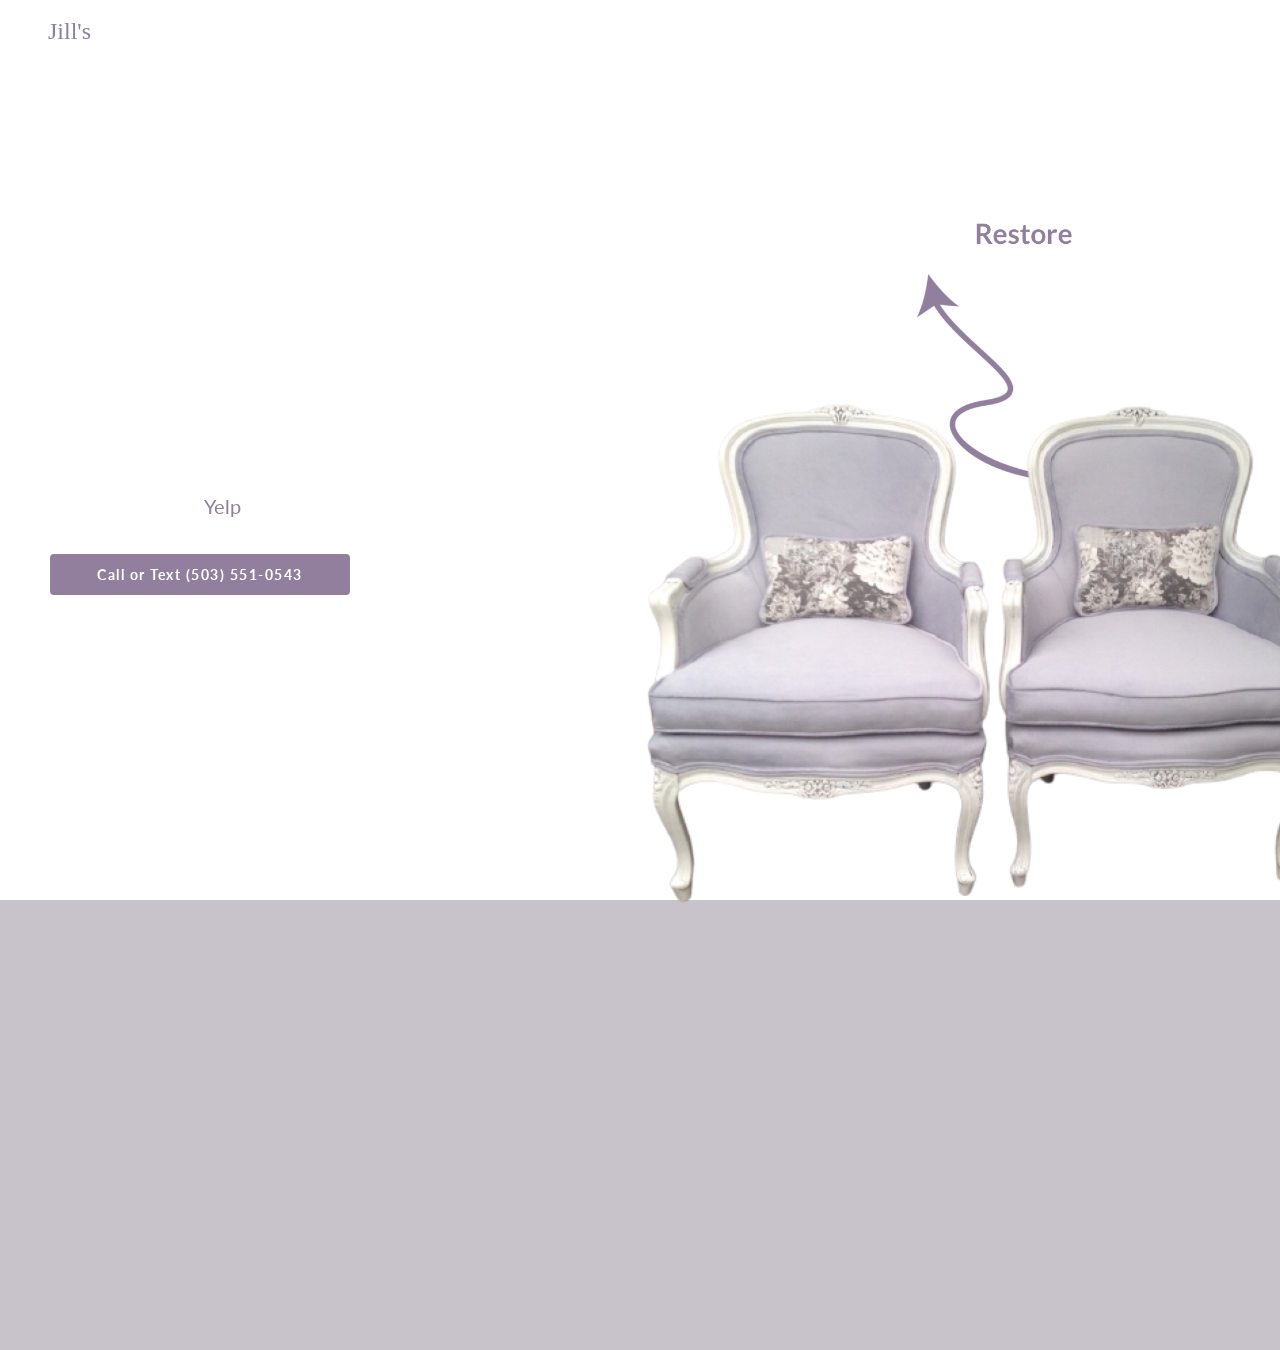
==== commit 009bb8a1: "Updates" ====
--- a/index.html
+++ b/index.html
@@ -1 +1 @@
-<!doctype html><html lang="en"><head><meta charset="utf-8"><meta name="viewport" content="width=device-width,initial-scale=1"><link rel="shortcut icon" href="/favicon.ico"><link rel="preconnect" href="https://fonts.googleapis.com"><link rel="preconnect" href="https://fonts.gstatic.com" crossorigin><link href="https://fonts.googleapis.com/css2?family=Lato:wght@400;700&display=swap" rel="stylesheet"><title>Jill's Upholstery</title><meta property="og:title" content="Jill's Upholstery"><meta property="og:image" content="/img/share.png"><meta property="og:description" content="Restore your treasured family furniture."><link href="/static/css/main.382e31f2.css" rel="stylesheet"></head><body><div id="nav"></div><div id="root"></div><script type="text/javascript" src="/static/js/main.d23cb78b.js"></script></body></html>+<!doctype html><html lang="en"><head><meta charset="utf-8"><meta name="viewport" content="width=device-width,initial-scale=1"><link rel="shortcut icon" href="/favicon.ico"><link rel="preconnect" href="https://fonts.googleapis.com"><link rel="preconnect" href="https://fonts.gstatic.com" crossorigin><link href="https://fonts.googleapis.com/css2?family=Lato:wght@400;700&display=swap" rel="stylesheet"><title>Jill's Upholstery</title><meta property="og:title" content="Jill's Upholstery"><meta property="og:image" content="/img/share.png"><meta property="og:description" content="Restore your treasured family furniture."><link href="/static/css/main.e238d208.css" rel="stylesheet"></head><body><div id="nav"></div><div id="root"></div><script type="text/javascript" src="/static/js/main.53688b55.js"></script></body></html>--- a/static/css/main.e238d208.css
+++ b/static/css/main.e238d208.css
@@ -0,0 +1,7 @@
+@font-face{font-family:Futura-Bold;src:local("Futura-Bold"),url(/static/media/Futura-bold.9a162627.ttf) format("ttf");font-family:Futura-Medium;src:local("Futura-Medium"),url(/static/media/Futura-medium.ee64fb9d.ttf) format("ttf")}h1,h2{color:#fff}h1{font-family:Lato,"sans-serif";font-weight:700!important;font-size:60px!important;letter-spacing:2.5px}h2{font-family:Lato,sans-serif;font-weight:400!important;font-size:20px!important;line-height:1.6!important}.nav{background-color:transparent;z-index:100;width:100%;position:fixed!important}.navbar-brand{font-family:Futura-Medium;font-size:24px!important;color:#fff!important}.nav-link{text-decoration:underline;font-size:14px}a:hover{color:#6ab7be!important;text-decoration:none}.hero-bg{background:url(/static/media/bg-desktop.4aaddc50.png) no-repeat;background-size:cover;height:100vh;width:100vw;padding:0}.hero-box{height:100vh;-ms-flex-align:center;align-items:center}.hero-content{width:40%;padding:0 50px}.hero-image{height:150%;background:url(/static/media/hero-desktop.b0967030.png) no-repeat;background-size:60%;background-position:120% 35%}.header{margin-top:57px;height:70vh;position:relative;display:-ms-flexbox;display:flex;-ms-flex-direction:column;flex-direction:column;-ms-flex-pack:center;justify-content:center;padding:0 150px}.spacer20{margin-bottom:20px}.spacer50{height:50px}.accent{color:#927f9e}.header-button{background:#927f9e!important;border-radius:4px!important;padding:10px 30px!important;width:300px;border:none!important;font-family:Lato,sans-serif!important;font-weight:700!important;font-size:14px!important;text-transform:none;color:#fff;letter-spacing:1.5px}.header-button:hover{color:#fff!important}#footer{padding-bottom:90px}.footer{height:150px;background-color:#fff;border-top:.5px solid #d5d5d5}.footer-icon{width:35px}.contact-row{padding:0 150px!important}.contact-details a,.contact-details li,.contact-details ul{display:inline!important;color:#434343;font-family:Open Sans,sans-serif;font-size:14px}.contact-details{padding:0}.parallax-wrapper:after{content:"";position:absolute;top:0;right:0;bottom:0;left:0;transform:translateZ(-1px) scale(1.55);z-index:-1}.parallax-wrapper{perspective:2.1px}.static-wrapper{z-index:2;position:relative}.scrollHack{padding-bottom:0!important}@media only screen and (max-width:600px){h1{font-size:32px!important}h2{font-size:17px!important}.navbar-brand{font-size:24px!important}.scrollHack{padding-bottom:0!important}.hero-bg{background:url(/static/media/bg-mobile.8112a42a.png) no-repeat;background-size:cover;height:100vh;width:100vw;padding:0}.hero-box{height:100vh;-ms-flex-align:end;align-items:flex-end}.hero-content{width:100%;padding:0 30px 80px;-ms-flex-item-align:end;align-self:flex-end}.hero-image{background:url(/static/media/hero-mobile-2.b78c4e57.png) no-repeat;background-size:170%;background-position:-20% 25%;height:100%}.parallax-wrapper:after{content:"";position:absolute;top:0;right:0;bottom:0;left:0;-ms-transform:none;transform:none;z-index:-1}.parallax-wrapper{perspective:none}.header-button{letter-spacing:1.4px;font-size:16px!important}.m-center{text-align:center}#footer{padding-bottom:40px}}body{margin:0;padding:0;font-family:Lato,sans-serif;height:100vh;transform-style:preserve-3d}body,html{background:#c8c2cb}html{overflow:hidden}/*!
+ * Bootstrap v4.5.0 (https://getbootstrap.com/)
+ * Copyright 2011-2020 The Bootstrap Authors
+ * Copyright 2011-2020 Twitter, Inc.
+ * Licensed under MIT (https://github.com/twbs/bootstrap/blob/master/LICENSE)
+ */:root{--blue:#007bff;--indigo:#6610f2;--purple:#6f42c1;--pink:#e83e8c;--red:#dc3545;--orange:#fd7e14;--yellow:#ffc107;--green:#28a745;--teal:#20c997;--cyan:#17a2b8;--white:#fff;--gray:#6c757d;--gray-dark:#343a40;--primary:#007bff;--secondary:#6c757d;--success:#28a745;--info:#17a2b8;--warning:#ffc107;--danger:#dc3545;--light:#f8f9fa;--dark:#343a40;--breakpoint-xs:0;--breakpoint-sm:576px;--breakpoint-md:768px;--breakpoint-lg:992px;--breakpoint-xl:1200px;--font-family-sans-serif:-apple-system,BlinkMacSystemFont,"Segoe UI",Roboto,"Helvetica Neue",Arial,"Noto Sans",sans-serif,"Apple Color Emoji","Segoe UI Emoji","Segoe UI Symbol","Noto Color Emoji";--font-family-monospace:SFMono-Regular,Menlo,Monaco,Consolas,"Liberation Mono","Courier New",monospace}*,:after,:before{box-sizing:border-box}html{font-family:sans-serif;line-height:1.15;-webkit-text-size-adjust:100%;-webkit-tap-highlight-color:transparent}article,aside,figcaption,figure,footer,header,hgroup,main,nav,section{display:block}body{margin:0;font-family:-apple-system,BlinkMacSystemFont,Segoe UI,Roboto,Helvetica Neue,Arial,Noto Sans,sans-serif;font-size:1rem;font-weight:400;line-height:1.5;color:#212529;text-align:left;background-color:#fff}[tabindex="-1"]:focus:not(:focus-visible){outline:0!important}hr{box-sizing:content-box;height:0;overflow:visible}h1,h2,h3,h4,h5,h6{margin-top:0;margin-bottom:.5rem}p{margin-top:0;margin-bottom:1rem}abbr[data-original-title],abbr[title]{text-decoration:underline;-webkit-text-decoration:underline dotted;text-decoration:underline dotted;cursor:help;border-bottom:0;-webkit-text-decoration-skip-ink:none;text-decoration-skip-ink:none}address{font-style:normal;line-height:inherit}address,dl,ol,ul{margin-bottom:1rem}dl,ol,ul{margin-top:0}ol ol,ol ul,ul ol,ul ul{margin-bottom:0}dt{font-weight:700}dd{margin-bottom:.5rem;margin-left:0}blockquote{margin:0 0 1rem}b,strong{font-weight:bolder}small{font-size:80%}sub,sup{position:relative;font-size:75%;line-height:0;vertical-align:baseline}sub{bottom:-.25em}sup{top:-.5em}a{color:#007bff;text-decoration:none;background-color:transparent}a:hover{color:#0056b3;text-decoration:underline}a:not([href]),a:not([href]):hover{color:inherit;text-decoration:none}code,kbd,pre,samp{font-family:SFMono-Regular,Menlo,Monaco,Consolas,Liberation Mono,Courier New,monospace;font-size:1em}pre{margin-top:0;margin-bottom:1rem;overflow:auto;-ms-overflow-style:scrollbar}figure{margin:0 0 1rem}img{border-style:none}img,svg{vertical-align:middle}svg{overflow:hidden}table{border-collapse:collapse}caption{padding-top:.75rem;padding-bottom:.75rem;color:#6c757d;text-align:left;caption-side:bottom}th{text-align:inherit}label{display:inline-block;margin-bottom:.5rem}button{border-radius:0}button:focus{outline:1px dotted;outline:5px auto -webkit-focus-ring-color}button,input,optgroup,select,textarea{margin:0;font-family:inherit;font-size:inherit;line-height:inherit}button,input{overflow:visible}button,select{text-transform:none}[role=button]{cursor:pointer}select{word-wrap:normal}[type=button],[type=reset],[type=submit],button{-webkit-appearance:button}[type=button]:not(:disabled),[type=reset]:not(:disabled),[type=submit]:not(:disabled),button:not(:disabled){cursor:pointer}[type=button]::-moz-focus-inner,[type=reset]::-moz-focus-inner,[type=submit]::-moz-focus-inner,button::-moz-focus-inner{padding:0;border-style:none}input[type=checkbox],input[type=radio]{box-sizing:border-box;padding:0}textarea{overflow:auto;resize:vertical}fieldset{min-width:0;padding:0;margin:0;border:0}legend{display:block;width:100%;max-width:100%;padding:0;margin-bottom:.5rem;font-size:1.5rem;line-height:inherit;color:inherit;white-space:normal}progress{vertical-align:baseline}[type=number]::-webkit-inner-spin-button,[type=number]::-webkit-outer-spin-button{height:auto}[type=search]{outline-offset:-2px;-webkit-appearance:none}[type=search]::-webkit-search-decoration{-webkit-appearance:none}::-webkit-file-upload-button{font:inherit;-webkit-appearance:button}output{display:inline-block}summary{display:list-item;cursor:pointer}template{display:none}[hidden]{display:none!important}.h1,.h2,.h3,.h4,.h5,.h6,h1,h2,h3,h4,h5,h6{margin-bottom:.5rem;font-weight:500;line-height:1.2}.h1,h1{font-size:2.5rem}.h2,h2{font-size:2rem}.h3,h3{font-size:1.75rem}.h4,h4{font-size:1.5rem}.h5,h5{font-size:1.25rem}.h6,h6{font-size:1rem}.lead{font-size:1.25rem;font-weight:300}.display-1{font-size:6rem}.display-1,.display-2{font-weight:300;line-height:1.2}.display-2{font-size:5.5rem}.display-3{font-size:4.5rem}.display-3,.display-4{font-weight:300;line-height:1.2}.display-4{font-size:3.5rem}hr{margin-top:1rem;margin-bottom:1rem;border:0;border-top:1px solid rgba(0,0,0,.1)}.small,small{font-size:80%;font-weight:400}.mark,mark{padding:.2em;background-color:#fcf8e3}.list-inline,.list-unstyled{padding-left:0;list-style:none}.list-inline-item{display:inline-block}.list-inline-item:not(:last-child){margin-right:.5rem}.initialism{font-size:90%;text-transform:uppercase}.blockquote{margin-bottom:1rem;font-size:1.25rem}.blockquote-footer{display:block;font-size:80%;color:#6c757d}.blockquote-footer:before{content:"\2014\A0"}.img-fluid,.img-thumbnail{max-width:100%;height:auto}.img-thumbnail{padding:.25rem;background-color:#fff;border:1px solid #dee2e6;border-radius:.25rem}.figure{display:inline-block}.figure-img{margin-bottom:.5rem;line-height:1}.figure-caption{font-size:90%;color:#6c757d}code{font-size:87.5%;color:#e83e8c;word-wrap:break-word}a>code{color:inherit}kbd{padding:.2rem .4rem;font-size:87.5%;color:#fff;background-color:#212529;border-radius:.2rem}kbd kbd{padding:0;font-size:100%;font-weight:700}pre{display:block;font-size:87.5%;color:#212529}pre code{font-size:inherit;color:inherit;word-break:normal}.pre-scrollable{max-height:340px;overflow-y:scroll}.container{width:100%;padding-right:15px;padding-left:15px;margin-right:auto;margin-left:auto}@media (min-width:576px){.container{max-width:540px}}@media (min-width:768px){.container{max-width:720px}}@media (min-width:992px){.container{max-width:960px}}@media (min-width:1200px){.container{max-width:1140px}}.container-fluid,.container-lg,.container-md,.container-sm,.container-xl{width:100%;padding-right:15px;padding-left:15px;margin-right:auto;margin-left:auto}@media (min-width:576px){.container,.container-sm{max-width:540px}}@media (min-width:768px){.container,.container-md,.container-sm{max-width:720px}}@media (min-width:992px){.container,.container-lg,.container-md,.container-sm{max-width:960px}}@media (min-width:1200px){.container,.container-lg,.container-md,.container-sm,.container-xl{max-width:1140px}}.row{display:-ms-flexbox;display:flex;-ms-flex-wrap:wrap;flex-wrap:wrap;margin-right:-15px;margin-left:-15px}.no-gutters{margin-right:0;margin-left:0}.no-gutters>.col,.no-gutters>[class*=col-]{padding-right:0;padding-left:0}.col,.col-1,.col-2,.col-3,.col-4,.col-5,.col-6,.col-7,.col-8,.col-9,.col-10,.col-11,.col-12,.col-auto,.col-lg,.col-lg-1,.col-lg-2,.col-lg-3,.col-lg-4,.col-lg-5,.col-lg-6,.col-lg-7,.col-lg-8,.col-lg-9,.col-lg-10,.col-lg-11,.col-lg-12,.col-lg-auto,.col-md,.col-md-1,.col-md-2,.col-md-3,.col-md-4,.col-md-5,.col-md-6,.col-md-7,.col-md-8,.col-md-9,.col-md-10,.col-md-11,.col-md-12,.col-md-auto,.col-sm,.col-sm-1,.col-sm-2,.col-sm-3,.col-sm-4,.col-sm-5,.col-sm-6,.col-sm-7,.col-sm-8,.col-sm-9,.col-sm-10,.col-sm-11,.col-sm-12,.col-sm-auto,.col-xl,.col-xl-1,.col-xl-2,.col-xl-3,.col-xl-4,.col-xl-5,.col-xl-6,.col-xl-7,.col-xl-8,.col-xl-9,.col-xl-10,.col-xl-11,.col-xl-12,.col-xl-auto{position:relative;width:100%;padding-right:15px;padding-left:15px}.col{-ms-flex-preferred-size:0;flex-basis:0;-ms-flex-positive:1;flex-grow:1;min-width:0;max-width:100%}.row-cols-1>*{-ms-flex:0 0 100%;flex:0 0 100%;max-width:100%}.row-cols-2>*{-ms-flex:0 0 50%;flex:0 0 50%;max-width:50%}.row-cols-3>*{-ms-flex:0 0 33.333333%;flex:0 0 33.333333%;max-width:33.333333%}.row-cols-4>*{-ms-flex:0 0 25%;flex:0 0 25%;max-width:25%}.row-cols-5>*{-ms-flex:0 0 20%;flex:0 0 20%;max-width:20%}.row-cols-6>*{-ms-flex:0 0 16.666667%;flex:0 0 16.666667%;max-width:16.666667%}.col-auto{-ms-flex:0 0 auto;flex:0 0 auto;width:auto;max-width:100%}.col-1{-ms-flex:0 0 8.333333%;flex:0 0 8.333333%;max-width:8.333333%}.col-2{-ms-flex:0 0 16.666667%;flex:0 0 16.666667%;max-width:16.666667%}.col-3{-ms-flex:0 0 25%;flex:0 0 25%;max-width:25%}.col-4{-ms-flex:0 0 33.333333%;flex:0 0 33.333333%;max-width:33.333333%}.col-5{-ms-flex:0 0 41.666667%;flex:0 0 41.666667%;max-width:41.666667%}.col-6{-ms-flex:0 0 50%;flex:0 0 50%;max-width:50%}.col-7{-ms-flex:0 0 58.333333%;flex:0 0 58.333333%;max-width:58.333333%}.col-8{-ms-flex:0 0 66.666667%;flex:0 0 66.666667%;max-width:66.666667%}.col-9{-ms-flex:0 0 75%;flex:0 0 75%;max-width:75%}.col-10{-ms-flex:0 0 83.333333%;flex:0 0 83.333333%;max-width:83.333333%}.col-11{-ms-flex:0 0 91.666667%;flex:0 0 91.666667%;max-width:91.666667%}.col-12{-ms-flex:0 0 100%;flex:0 0 100%;max-width:100%}.order-first{-ms-flex-order:-1;order:-1}.order-last{-ms-flex-order:13;order:13}.order-0{-ms-flex-order:0;order:0}.order-1{-ms-flex-order:1;order:1}.order-2{-ms-flex-order:2;order:2}.order-3{-ms-flex-order:3;order:3}.order-4{-ms-flex-order:4;order:4}.order-5{-ms-flex-order:5;order:5}.order-6{-ms-flex-order:6;order:6}.order-7{-ms-flex-order:7;order:7}.order-8{-ms-flex-order:8;order:8}.order-9{-ms-flex-order:9;order:9}.order-10{-ms-flex-order:10;order:10}.order-11{-ms-flex-order:11;order:11}.order-12{-ms-flex-order:12;order:12}.offset-1{margin-left:8.333333%}.offset-2{margin-left:16.666667%}.offset-3{margin-left:25%}.offset-4{margin-left:33.333333%}.offset-5{margin-left:41.666667%}.offset-6{margin-left:50%}.offset-7{margin-left:58.333333%}.offset-8{margin-left:66.666667%}.offset-9{margin-left:75%}.offset-10{margin-left:83.333333%}.offset-11{margin-left:91.666667%}@media (min-width:576px){.col-sm{-ms-flex-preferred-size:0;flex-basis:0;-ms-flex-positive:1;flex-grow:1;min-width:0;max-width:100%}.row-cols-sm-1>*{-ms-flex:0 0 100%;flex:0 0 100%;max-width:100%}.row-cols-sm-2>*{-ms-flex:0 0 50%;flex:0 0 50%;max-width:50%}.row-cols-sm-3>*{-ms-flex:0 0 33.333333%;flex:0 0 33.333333%;max-width:33.333333%}.row-cols-sm-4>*{-ms-flex:0 0 25%;flex:0 0 25%;max-width:25%}.row-cols-sm-5>*{-ms-flex:0 0 20%;flex:0 0 20%;max-width:20%}.row-cols-sm-6>*{-ms-flex:0 0 16.666667%;flex:0 0 16.666667%;max-width:16.666667%}.col-sm-auto{-ms-flex:0 0 auto;flex:0 0 auto;width:auto;max-width:100%}.col-sm-1{-ms-flex:0 0 8.333333%;flex:0 0 8.333333%;max-width:8.333333%}.col-sm-2{-ms-flex:0 0 16.666667%;flex:0 0 16.666667%;max-width:16.666667%}.col-sm-3{-ms-flex:0 0 25%;flex:0 0 25%;max-width:25%}.col-sm-4{-ms-flex:0 0 33.333333%;flex:0 0 33.333333%;max-width:33.333333%}.col-sm-5{-ms-flex:0 0 41.666667%;flex:0 0 41.666667%;max-width:41.666667%}.col-sm-6{-ms-flex:0 0 50%;flex:0 0 50%;max-width:50%}.col-sm-7{-ms-flex:0 0 58.333333%;flex:0 0 58.333333%;max-width:58.333333%}.col-sm-8{-ms-flex:0 0 66.666667%;flex:0 0 66.666667%;max-width:66.666667%}.col-sm-9{-ms-flex:0 0 75%;flex:0 0 75%;max-width:75%}.col-sm-10{-ms-flex:0 0 83.333333%;flex:0 0 83.333333%;max-width:83.333333%}.col-sm-11{-ms-flex:0 0 91.666667%;flex:0 0 91.666667%;max-width:91.666667%}.col-sm-12{-ms-flex:0 0 100%;flex:0 0 100%;max-width:100%}.order-sm-first{-ms-flex-order:-1;order:-1}.order-sm-last{-ms-flex-order:13;order:13}.order-sm-0{-ms-flex-order:0;order:0}.order-sm-1{-ms-flex-order:1;order:1}.order-sm-2{-ms-flex-order:2;order:2}.order-sm-3{-ms-flex-order:3;order:3}.order-sm-4{-ms-flex-order:4;order:4}.order-sm-5{-ms-flex-order:5;order:5}.order-sm-6{-ms-flex-order:6;order:6}.order-sm-7{-ms-flex-order:7;order:7}.order-sm-8{-ms-flex-order:8;order:8}.order-sm-9{-ms-flex-order:9;order:9}.order-sm-10{-ms-flex-order:10;order:10}.order-sm-11{-ms-flex-order:11;order:11}.order-sm-12{-ms-flex-order:12;order:12}.offset-sm-0{margin-left:0}.offset-sm-1{margin-left:8.333333%}.offset-sm-2{margin-left:16.666667%}.offset-sm-3{margin-left:25%}.offset-sm-4{margin-left:33.333333%}.offset-sm-5{margin-left:41.666667%}.offset-sm-6{margin-left:50%}.offset-sm-7{margin-left:58.333333%}.offset-sm-8{margin-left:66.666667%}.offset-sm-9{margin-left:75%}.offset-sm-10{margin-left:83.333333%}.offset-sm-11{margin-left:91.666667%}}@media (min-width:768px){.col-md{-ms-flex-preferred-size:0;flex-basis:0;-ms-flex-positive:1;flex-grow:1;min-width:0;max-width:100%}.row-cols-md-1>*{-ms-flex:0 0 100%;flex:0 0 100%;max-width:100%}.row-cols-md-2>*{-ms-flex:0 0 50%;flex:0 0 50%;max-width:50%}.row-cols-md-3>*{-ms-flex:0 0 33.333333%;flex:0 0 33.333333%;max-width:33.333333%}.row-cols-md-4>*{-ms-flex:0 0 25%;flex:0 0 25%;max-width:25%}.row-cols-md-5>*{-ms-flex:0 0 20%;flex:0 0 20%;max-width:20%}.row-cols-md-6>*{-ms-flex:0 0 16.666667%;flex:0 0 16.666667%;max-width:16.666667%}.col-md-auto{-ms-flex:0 0 auto;flex:0 0 auto;width:auto;max-width:100%}.col-md-1{-ms-flex:0 0 8.333333%;flex:0 0 8.333333%;max-width:8.333333%}.col-md-2{-ms-flex:0 0 16.666667%;flex:0 0 16.666667%;max-width:16.666667%}.col-md-3{-ms-flex:0 0 25%;flex:0 0 25%;max-width:25%}.col-md-4{-ms-flex:0 0 33.333333%;flex:0 0 33.333333%;max-width:33.333333%}.col-md-5{-ms-flex:0 0 41.666667%;flex:0 0 41.666667%;max-width:41.666667%}.col-md-6{-ms-flex:0 0 50%;flex:0 0 50%;max-width:50%}.col-md-7{-ms-flex:0 0 58.333333%;flex:0 0 58.333333%;max-width:58.333333%}.col-md-8{-ms-flex:0 0 66.666667%;flex:0 0 66.666667%;max-width:66.666667%}.col-md-9{-ms-flex:0 0 75%;flex:0 0 75%;max-width:75%}.col-md-10{-ms-flex:0 0 83.333333%;flex:0 0 83.333333%;max-width:83.333333%}.col-md-11{-ms-flex:0 0 91.666667%;flex:0 0 91.666667%;max-width:91.666667%}.col-md-12{-ms-flex:0 0 100%;flex:0 0 100%;max-width:100%}.order-md-first{-ms-flex-order:-1;order:-1}.order-md-last{-ms-flex-order:13;order:13}.order-md-0{-ms-flex-order:0;order:0}.order-md-1{-ms-flex-order:1;order:1}.order-md-2{-ms-flex-order:2;order:2}.order-md-3{-ms-flex-order:3;order:3}.order-md-4{-ms-flex-order:4;order:4}.order-md-5{-ms-flex-order:5;order:5}.order-md-6{-ms-flex-order:6;order:6}.order-md-7{-ms-flex-order:7;order:7}.order-md-8{-ms-flex-order:8;order:8}.order-md-9{-ms-flex-order:9;order:9}.order-md-10{-ms-flex-order:10;order:10}.order-md-11{-ms-flex-order:11;order:11}.order-md-12{-ms-flex-order:12;order:12}.offset-md-0{margin-left:0}.offset-md-1{margin-left:8.333333%}.offset-md-2{margin-left:16.666667%}.offset-md-3{margin-left:25%}.offset-md-4{margin-left:33.333333%}.offset-md-5{margin-left:41.666667%}.offset-md-6{margin-left:50%}.offset-md-7{margin-left:58.333333%}.offset-md-8{margin-left:66.666667%}.offset-md-9{margin-left:75%}.offset-md-10{margin-left:83.333333%}.offset-md-11{margin-left:91.666667%}}@media (min-width:992px){.col-lg{-ms-flex-preferred-size:0;flex-basis:0;-ms-flex-positive:1;flex-grow:1;min-width:0;max-width:100%}.row-cols-lg-1>*{-ms-flex:0 0 100%;flex:0 0 100%;max-width:100%}.row-cols-lg-2>*{-ms-flex:0 0 50%;flex:0 0 50%;max-width:50%}.row-cols-lg-3>*{-ms-flex:0 0 33.333333%;flex:0 0 33.333333%;max-width:33.333333%}.row-cols-lg-4>*{-ms-flex:0 0 25%;flex:0 0 25%;max-width:25%}.row-cols-lg-5>*{-ms-flex:0 0 20%;flex:0 0 20%;max-width:20%}.row-cols-lg-6>*{-ms-flex:0 0 16.666667%;flex:0 0 16.666667%;max-width:16.666667%}.col-lg-auto{-ms-flex:0 0 auto;flex:0 0 auto;width:auto;max-width:100%}.col-lg-1{-ms-flex:0 0 8.333333%;flex:0 0 8.333333%;max-width:8.333333%}.col-lg-2{-ms-flex:0 0 16.666667%;flex:0 0 16.666667%;max-width:16.666667%}.col-lg-3{-ms-flex:0 0 25%;flex:0 0 25%;max-width:25%}.col-lg-4{-ms-flex:0 0 33.333333%;flex:0 0 33.333333%;max-width:33.333333%}.col-lg-5{-ms-flex:0 0 41.666667%;flex:0 0 41.666667%;max-width:41.666667%}.col-lg-6{-ms-flex:0 0 50%;flex:0 0 50%;max-width:50%}.col-lg-7{-ms-flex:0 0 58.333333%;flex:0 0 58.333333%;max-width:58.333333%}.col-lg-8{-ms-flex:0 0 66.666667%;flex:0 0 66.666667%;max-width:66.666667%}.col-lg-9{-ms-flex:0 0 75%;flex:0 0 75%;max-width:75%}.col-lg-10{-ms-flex:0 0 83.333333%;flex:0 0 83.333333%;max-width:83.333333%}.col-lg-11{-ms-flex:0 0 91.666667%;flex:0 0 91.666667%;max-width:91.666667%}.col-lg-12{-ms-flex:0 0 100%;flex:0 0 100%;max-width:100%}.order-lg-first{-ms-flex-order:-1;order:-1}.order-lg-last{-ms-flex-order:13;order:13}.order-lg-0{-ms-flex-order:0;order:0}.order-lg-1{-ms-flex-order:1;order:1}.order-lg-2{-ms-flex-order:2;order:2}.order-lg-3{-ms-flex-order:3;order:3}.order-lg-4{-ms-flex-order:4;order:4}.order-lg-5{-ms-flex-order:5;order:5}.order-lg-6{-ms-flex-order:6;order:6}.order-lg-7{-ms-flex-order:7;order:7}.order-lg-8{-ms-flex-order:8;order:8}.order-lg-9{-ms-flex-order:9;order:9}.order-lg-10{-ms-flex-order:10;order:10}.order-lg-11{-ms-flex-order:11;order:11}.order-lg-12{-ms-flex-order:12;order:12}.offset-lg-0{margin-left:0}.offset-lg-1{margin-left:8.333333%}.offset-lg-2{margin-left:16.666667%}.offset-lg-3{margin-left:25%}.offset-lg-4{margin-left:33.333333%}.offset-lg-5{margin-left:41.666667%}.offset-lg-6{margin-left:50%}.offset-lg-7{margin-left:58.333333%}.offset-lg-8{margin-left:66.666667%}.offset-lg-9{margin-left:75%}.offset-lg-10{margin-left:83.333333%}.offset-lg-11{margin-left:91.666667%}}@media (min-width:1200px){.col-xl{-ms-flex-preferred-size:0;flex-basis:0;-ms-flex-positive:1;flex-grow:1;min-width:0;max-width:100%}.row-cols-xl-1>*{-ms-flex:0 0 100%;flex:0 0 100%;max-width:100%}.row-cols-xl-2>*{-ms-flex:0 0 50%;flex:0 0 50%;max-width:50%}.row-cols-xl-3>*{-ms-flex:0 0 33.333333%;flex:0 0 33.333333%;max-width:33.333333%}.row-cols-xl-4>*{-ms-flex:0 0 25%;flex:0 0 25%;max-width:25%}.row-cols-xl-5>*{-ms-flex:0 0 20%;flex:0 0 20%;max-width:20%}.row-cols-xl-6>*{-ms-flex:0 0 16.666667%;flex:0 0 16.666667%;max-width:16.666667%}.col-xl-auto{-ms-flex:0 0 auto;flex:0 0 auto;width:auto;max-width:100%}.col-xl-1{-ms-flex:0 0 8.333333%;flex:0 0 8.333333%;max-width:8.333333%}.col-xl-2{-ms-flex:0 0 16.666667%;flex:0 0 16.666667%;max-width:16.666667%}.col-xl-3{-ms-flex:0 0 25%;flex:0 0 25%;max-width:25%}.col-xl-4{-ms-flex:0 0 33.333333%;flex:0 0 33.333333%;max-width:33.333333%}.col-xl-5{-ms-flex:0 0 41.666667%;flex:0 0 41.666667%;max-width:41.666667%}.col-xl-6{-ms-flex:0 0 50%;flex:0 0 50%;max-width:50%}.col-xl-7{-ms-flex:0 0 58.333333%;flex:0 0 58.333333%;max-width:58.333333%}.col-xl-8{-ms-flex:0 0 66.666667%;flex:0 0 66.666667%;max-width:66.666667%}.col-xl-9{-ms-flex:0 0 75%;flex:0 0 75%;max-width:75%}.col-xl-10{-ms-flex:0 0 83.333333%;flex:0 0 83.333333%;max-width:83.333333%}.col-xl-11{-ms-flex:0 0 91.666667%;flex:0 0 91.666667%;max-width:91.666667%}.col-xl-12{-ms-flex:0 0 100%;flex:0 0 100%;max-width:100%}.order-xl-first{-ms-flex-order:-1;order:-1}.order-xl-last{-ms-flex-order:13;order:13}.order-xl-0{-ms-flex-order:0;order:0}.order-xl-1{-ms-flex-order:1;order:1}.order-xl-2{-ms-flex-order:2;order:2}.order-xl-3{-ms-flex-order:3;order:3}.order-xl-4{-ms-flex-order:4;order:4}.order-xl-5{-ms-flex-order:5;order:5}.order-xl-6{-ms-flex-order:6;order:6}.order-xl-7{-ms-flex-order:7;order:7}.order-xl-8{-ms-flex-order:8;order:8}.order-xl-9{-ms-flex-order:9;order:9}.order-xl-10{-ms-flex-order:10;order:10}.order-xl-11{-ms-flex-order:11;order:11}.order-xl-12{-ms-flex-order:12;order:12}.offset-xl-0{margin-left:0}.offset-xl-1{margin-left:8.333333%}.offset-xl-2{margin-left:16.666667%}.offset-xl-3{margin-left:25%}.offset-xl-4{margin-left:33.333333%}.offset-xl-5{margin-left:41.666667%}.offset-xl-6{margin-left:50%}.offset-xl-7{margin-left:58.333333%}.offset-xl-8{margin-left:66.666667%}.offset-xl-9{margin-left:75%}.offset-xl-10{margin-left:83.333333%}.offset-xl-11{margin-left:91.666667%}}.table{width:100%;margin-bottom:1rem;color:#212529}.table td,.table th{padding:.75rem;vertical-align:top;border-top:1px solid #dee2e6}.table thead th{vertical-align:bottom;border-bottom:2px solid #dee2e6}.table tbody+tbody{border-top:2px solid #dee2e6}.table-sm td,.table-sm th{padding:.3rem}.table-bordered,.table-bordered td,.table-bordered th{border:1px solid #dee2e6}.table-bordered thead td,.table-bordered thead th{border-bottom-width:2px}.table-borderless tbody+tbody,.table-borderless td,.table-borderless th,.table-borderless thead th{border:0}.table-striped tbody tr:nth-of-type(odd){background-color:rgba(0,0,0,.05)}.table-hover tbody tr:hover{color:#212529;background-color:rgba(0,0,0,.075)}.table-primary,.table-primary>td,.table-primary>th{background-color:#b8daff}.table-primary tbody+tbody,.table-primary td,.table-primary th,.table-primary thead th{border-color:#7abaff}.table-hover .table-primary:hover,.table-hover .table-primary:hover>td,.table-hover .table-primary:hover>th{background-color:#9fcdff}.table-secondary,.table-secondary>td,.table-secondary>th{background-color:#d6d8db}.table-secondary tbody+tbody,.table-secondary td,.table-secondary th,.table-secondary thead th{border-color:#b3b7bb}.table-hover .table-secondary:hover,.table-hover .table-secondary:hover>td,.table-hover .table-secondary:hover>th{background-color:#c8cbcf}.table-success,.table-success>td,.table-success>th{background-color:#c3e6cb}.table-success tbody+tbody,.table-success td,.table-success th,.table-success thead th{border-color:#8fd19e}.table-hover .table-success:hover,.table-hover .table-success:hover>td,.table-hover .table-success:hover>th{background-color:#b1dfbb}.table-info,.table-info>td,.table-info>th{background-color:#bee5eb}.table-info tbody+tbody,.table-info td,.table-info th,.table-info thead th{border-color:#86cfda}.table-hover .table-info:hover,.table-hover .table-info:hover>td,.table-hover .table-info:hover>th{background-color:#abdde5}.table-warning,.table-warning>td,.table-warning>th{background-color:#ffeeba}.table-warning tbody+tbody,.table-warning td,.table-warning th,.table-warning thead th{border-color:#ffdf7e}.table-hover .table-warning:hover,.table-hover .table-warning:hover>td,.table-hover .table-warning:hover>th{background-color:#ffe8a1}.table-danger,.table-danger>td,.table-danger>th{background-color:#f5c6cb}.table-danger tbody+tbody,.table-danger td,.table-danger th,.table-danger thead th{border-color:#ed969e}.table-hover .table-danger:hover,.table-hover .table-danger:hover>td,.table-hover .table-danger:hover>th{background-color:#f1b0b7}.table-light,.table-light>td,.table-light>th{background-color:#fdfdfe}.table-light tbody+tbody,.table-light td,.table-light th,.table-light thead th{border-color:#fbfcfc}.table-hover .table-light:hover,.table-hover .table-light:hover>td,.table-hover .table-light:hover>th{background-color:#ececf6}.table-dark,.table-dark>td,.table-dark>th{background-color:#c6c8ca}.table-dark tbody+tbody,.table-dark td,.table-dark th,.table-dark thead th{border-color:#95999c}.table-hover .table-dark:hover,.table-hover .table-dark:hover>td,.table-hover .table-dark:hover>th{background-color:#b9bbbe}.table-active,.table-active>td,.table-active>th,.table-hover .table-active:hover,.table-hover .table-active:hover>td,.table-hover .table-active:hover>th{background-color:rgba(0,0,0,.075)}.table .thead-dark th{color:#fff;background-color:#343a40;border-color:#454d55}.table .thead-light th{color:#495057;background-color:#e9ecef;border-color:#dee2e6}.table-dark{color:#fff;background-color:#343a40}.table-dark td,.table-dark th,.table-dark thead th{border-color:#454d55}.table-dark.table-bordered{border:0}.table-dark.table-striped tbody tr:nth-of-type(odd){background-color:hsla(0,0%,100%,.05)}.table-dark.table-hover tbody tr:hover{color:#fff;background-color:hsla(0,0%,100%,.075)}@media (max-width:575.98px){.table-responsive-sm{display:block;width:100%;overflow-x:auto;-webkit-overflow-scrolling:touch}.table-responsive-sm>.table-bordered{border:0}}@media (max-width:767.98px){.table-responsive-md{display:block;width:100%;overflow-x:auto;-webkit-overflow-scrolling:touch}.table-responsive-md>.table-bordered{border:0}}@media (max-width:991.98px){.table-responsive-lg{display:block;width:100%;overflow-x:auto;-webkit-overflow-scrolling:touch}.table-responsive-lg>.table-bordered{border:0}}@media (max-width:1199.98px){.table-responsive-xl{display:block;width:100%;overflow-x:auto;-webkit-overflow-scrolling:touch}.table-responsive-xl>.table-bordered{border:0}}.table-responsive{display:block;width:100%;overflow-x:auto;-webkit-overflow-scrolling:touch}.table-responsive>.table-bordered{border:0}.form-control{display:block;width:100%;height:calc(1.5em + .75rem + 2px);padding:.375rem .75rem;font-size:1rem;font-weight:400;line-height:1.5;color:#495057;background-color:#fff;background-clip:padding-box;border:1px solid #ced4da;border-radius:.25rem;transition:border-color .15s ease-in-out,box-shadow .15s ease-in-out}@media (prefers-reduced-motion:reduce){.form-control{transition:none}}.form-control::-ms-expand{background-color:transparent;border:0}.form-control:-moz-focusring{color:transparent;text-shadow:0 0 0 #495057}.form-control:focus{color:#495057;background-color:#fff;border-color:#80bdff;outline:0;box-shadow:0 0 0 .2rem rgba(0,123,255,.25)}.form-control::-webkit-input-placeholder{color:#6c757d;opacity:1}.form-control::-moz-placeholder{color:#6c757d;opacity:1}.form-control:-ms-input-placeholder,.form-control::-ms-input-placeholder{color:#6c757d;opacity:1}.form-control::placeholder{color:#6c757d;opacity:1}.form-control:disabled,.form-control[readonly]{background-color:#e9ecef;opacity:1}input[type=date].form-control,input[type=datetime-local].form-control,input[type=month].form-control,input[type=time].form-control{-webkit-appearance:none;-moz-appearance:none;appearance:none}select.form-control:focus::-ms-value{color:#495057;background-color:#fff}.form-control-file,.form-control-range{display:block;width:100%}.col-form-label{padding-top:calc(.375rem + 1px);padding-bottom:calc(.375rem + 1px);margin-bottom:0;font-size:inherit;line-height:1.5}.col-form-label-lg{padding-top:calc(.5rem + 1px);padding-bottom:calc(.5rem + 1px);font-size:1.25rem;line-height:1.5}.col-form-label-sm{padding-top:calc(.25rem + 1px);padding-bottom:calc(.25rem + 1px);font-size:.875rem;line-height:1.5}.form-control-plaintext{display:block;width:100%;padding:.375rem 0;margin-bottom:0;font-size:1rem;line-height:1.5;color:#212529;background-color:transparent;border:solid transparent;border-width:1px 0}.form-control-plaintext.form-control-lg,.form-control-plaintext.form-control-sm{padding-right:0;padding-left:0}.form-control-sm{height:calc(1.5em + .5rem + 2px);padding:.25rem .5rem;font-size:.875rem;line-height:1.5;border-radius:.2rem}.form-control-lg{height:calc(1.5em + 1rem + 2px);padding:.5rem 1rem;font-size:1.25rem;line-height:1.5;border-radius:.3rem}select.form-control[multiple],select.form-control[size],textarea.form-control{height:auto}.form-group{margin-bottom:1rem}.form-text{display:block;margin-top:.25rem}.form-row{display:-ms-flexbox;display:flex;-ms-flex-wrap:wrap;flex-wrap:wrap;margin-right:-5px;margin-left:-5px}.form-row>.col,.form-row>[class*=col-]{padding-right:5px;padding-left:5px}.form-check{position:relative;display:block;padding-left:1.25rem}.form-check-input{position:absolute;margin-top:.3rem;margin-left:-1.25rem}.form-check-input:disabled~.form-check-label,.form-check-input[disabled]~.form-check-label{color:#6c757d}.form-check-label{margin-bottom:0}.form-check-inline{display:-ms-inline-flexbox;display:inline-flex;-ms-flex-align:center;align-items:center;padding-left:0;margin-right:.75rem}.form-check-inline .form-check-input{position:static;margin-top:0;margin-right:.3125rem;margin-left:0}.valid-feedback{display:none;width:100%;margin-top:.25rem;font-size:80%;color:#28a745}.valid-tooltip{position:absolute;top:100%;z-index:5;display:none;max-width:100%;padding:.25rem .5rem;margin-top:.1rem;font-size:.875rem;line-height:1.5;color:#fff;background-color:rgba(40,167,69,.9);border-radius:.25rem}.is-valid~.valid-feedback,.is-valid~.valid-tooltip,.was-validated :valid~.valid-feedback,.was-validated :valid~.valid-tooltip{display:block}.form-control.is-valid,.was-validated .form-control:valid{border-color:#28a745;padding-right:calc(1.5em + .75rem);background-image:url("data:image/svg+xml;charset=utf-8,%3Csvg xmlns='http://www.w3.org/2000/svg' width='8' height='8' viewBox='0 0 8 8'%3E%3Cpath fill='%2328a745' d='M2.3 6.73L.6 4.53c-.4-1.04.46-1.4 1.1-.8l1.1 1.4 3.4-3.8c.6-.63 1.6-.27 1.2.7l-4 4.6c-.43.5-.8.4-1.1.1z'/%3E%3C/svg%3E");background-repeat:no-repeat;background-position:right calc(.375em + .1875rem) center;background-size:calc(.75em + .375rem) calc(.75em + .375rem)}.form-control.is-valid:focus,.was-validated .form-control:valid:focus{border-color:#28a745;box-shadow:0 0 0 .2rem rgba(40,167,69,.25)}.was-validated textarea.form-control:valid,textarea.form-control.is-valid{padding-right:calc(1.5em + .75rem);background-position:top calc(.375em + .1875rem) right calc(.375em + .1875rem)}.custom-select.is-valid,.was-validated .custom-select:valid{border-color:#28a745;padding-right:calc(.75em + 2.3125rem);background:url("data:image/svg+xml;charset=utf-8,%3Csvg xmlns='http://www.w3.org/2000/svg' width='4' height='5' viewBox='0 0 4 5'%3E%3Cpath fill='%23343a40' d='M2 0L0 2h4zm0 5L0 3h4z'/%3E%3C/svg%3E") no-repeat right .75rem center/8px 10px,url("data:image/svg+xml;charset=utf-8,%3Csvg xmlns='http://www.w3.org/2000/svg' width='8' height='8' viewBox='0 0 8 8'%3E%3Cpath fill='%2328a745' d='M2.3 6.73L.6 4.53c-.4-1.04.46-1.4 1.1-.8l1.1 1.4 3.4-3.8c.6-.63 1.6-.27 1.2.7l-4 4.6c-.43.5-.8.4-1.1.1z'/%3E%3C/svg%3E") #fff no-repeat center right 1.75rem/calc(.75em + .375rem) calc(.75em + .375rem)}.custom-select.is-valid:focus,.was-validated .custom-select:valid:focus{border-color:#28a745;box-shadow:0 0 0 .2rem rgba(40,167,69,.25)}.form-check-input.is-valid~.form-check-label,.was-validated .form-check-input:valid~.form-check-label{color:#28a745}.form-check-input.is-valid~.valid-feedback,.form-check-input.is-valid~.valid-tooltip,.was-validated .form-check-input:valid~.valid-feedback,.was-validated .form-check-input:valid~.valid-tooltip{display:block}.custom-control-input.is-valid~.custom-control-label,.was-validated .custom-control-input:valid~.custom-control-label{color:#28a745}.custom-control-input.is-valid~.custom-control-label:before,.was-validated .custom-control-input:valid~.custom-control-label:before{border-color:#28a745}.custom-control-input.is-valid:checked~.custom-control-label:before,.was-validated .custom-control-input:valid:checked~.custom-control-label:before{border-color:#34ce57;background-color:#34ce57}.custom-control-input.is-valid:focus~.custom-control-label:before,.was-validated .custom-control-input:valid:focus~.custom-control-label:before{box-shadow:0 0 0 .2rem rgba(40,167,69,.25)}.custom-control-input.is-valid:focus:not(:checked)~.custom-control-label:before,.custom-file-input.is-valid~.custom-file-label,.was-validated .custom-control-input:valid:focus:not(:checked)~.custom-control-label:before,.was-validated .custom-file-input:valid~.custom-file-label{border-color:#28a745}.custom-file-input.is-valid:focus~.custom-file-label,.was-validated .custom-file-input:valid:focus~.custom-file-label{border-color:#28a745;box-shadow:0 0 0 .2rem rgba(40,167,69,.25)}.invalid-feedback{display:none;width:100%;margin-top:.25rem;font-size:80%;color:#dc3545}.invalid-tooltip{position:absolute;top:100%;z-index:5;display:none;max-width:100%;padding:.25rem .5rem;margin-top:.1rem;font-size:.875rem;line-height:1.5;color:#fff;background-color:rgba(220,53,69,.9);border-radius:.25rem}.is-invalid~.invalid-feedback,.is-invalid~.invalid-tooltip,.was-validated :invalid~.invalid-feedback,.was-validated :invalid~.invalid-tooltip{display:block}.form-control.is-invalid,.was-validated .form-control:invalid{border-color:#dc3545;padding-right:calc(1.5em + .75rem);background-image:url("data:image/svg+xml;charset=utf-8,%3Csvg xmlns='http://www.w3.org/2000/svg' width='12' height='12' fill='none' stroke='%23dc3545' viewBox='0 0 12 12'%3E%3Ccircle cx='6' cy='6' r='4.5'/%3E%3Cpath stroke-linejoin='round' d='M5.8 3.6h.4L6 6.5z'/%3E%3Ccircle cx='6' cy='8.2' r='.6' fill='%23dc3545' stroke='none'/%3E%3C/svg%3E");background-repeat:no-repeat;background-position:right calc(.375em + .1875rem) center;background-size:calc(.75em + .375rem) calc(.75em + .375rem)}.form-control.is-invalid:focus,.was-validated .form-control:invalid:focus{border-color:#dc3545;box-shadow:0 0 0 .2rem rgba(220,53,69,.25)}.was-validated textarea.form-control:invalid,textarea.form-control.is-invalid{padding-right:calc(1.5em + .75rem);background-position:top calc(.375em + .1875rem) right calc(.375em + .1875rem)}.custom-select.is-invalid,.was-validated .custom-select:invalid{border-color:#dc3545;padding-right:calc(.75em + 2.3125rem);background:url("data:image/svg+xml;charset=utf-8,%3Csvg xmlns='http://www.w3.org/2000/svg' width='4' height='5' viewBox='0 0 4 5'%3E%3Cpath fill='%23343a40' d='M2 0L0 2h4zm0 5L0 3h4z'/%3E%3C/svg%3E") no-repeat right .75rem center/8px 10px,url("data:image/svg+xml;charset=utf-8,%3Csvg xmlns='http://www.w3.org/2000/svg' width='12' height='12' fill='none' stroke='%23dc3545' viewBox='0 0 12 12'%3E%3Ccircle cx='6' cy='6' r='4.5'/%3E%3Cpath stroke-linejoin='round' d='M5.8 3.6h.4L6 6.5z'/%3E%3Ccircle cx='6' cy='8.2' r='.6' fill='%23dc3545' stroke='none'/%3E%3C/svg%3E") #fff no-repeat center right 1.75rem/calc(.75em + .375rem) calc(.75em + .375rem)}.custom-select.is-invalid:focus,.was-validated .custom-select:invalid:focus{border-color:#dc3545;box-shadow:0 0 0 .2rem rgba(220,53,69,.25)}.form-check-input.is-invalid~.form-check-label,.was-validated .form-check-input:invalid~.form-check-label{color:#dc3545}.form-check-input.is-invalid~.invalid-feedback,.form-check-input.is-invalid~.invalid-tooltip,.was-validated .form-check-input:invalid~.invalid-feedback,.was-validated .form-check-input:invalid~.invalid-tooltip{display:block}.custom-control-input.is-invalid~.custom-control-label,.was-validated .custom-control-input:invalid~.custom-control-label{color:#dc3545}.custom-control-input.is-invalid~.custom-control-label:before,.was-validated .custom-control-input:invalid~.custom-control-label:before{border-color:#dc3545}.custom-control-input.is-invalid:checked~.custom-control-label:before,.was-validated .custom-control-input:invalid:checked~.custom-control-label:before{border-color:#e4606d;background-color:#e4606d}.custom-control-input.is-invalid:focus~.custom-control-label:before,.was-validated .custom-control-input:invalid:focus~.custom-control-label:before{box-shadow:0 0 0 .2rem rgba(220,53,69,.25)}.custom-control-input.is-invalid:focus:not(:checked)~.custom-control-label:before,.custom-file-input.is-invalid~.custom-file-label,.was-validated .custom-control-input:invalid:focus:not(:checked)~.custom-control-label:before,.was-validated .custom-file-input:invalid~.custom-file-label{border-color:#dc3545}.custom-file-input.is-invalid:focus~.custom-file-label,.was-validated .custom-file-input:invalid:focus~.custom-file-label{border-color:#dc3545;box-shadow:0 0 0 .2rem rgba(220,53,69,.25)}.form-inline{display:-ms-flexbox;display:flex;-ms-flex-flow:row wrap;flex-flow:row wrap;-ms-flex-align:center;align-items:center}.form-inline .form-check{width:100%}@media (min-width:576px){.form-inline label{-ms-flex-align:center;-ms-flex-pack:center;justify-content:center}.form-inline .form-group,.form-inline label{display:-ms-flexbox;display:flex;align-items:center;margin-bottom:0}.form-inline .form-group{-ms-flex:0 0 auto;flex:0 0 auto;-ms-flex-flow:row wrap;flex-flow:row wrap;-ms-flex-align:center}.form-inline .form-control{display:inline-block;width:auto;vertical-align:middle}.form-inline .form-control-plaintext{display:inline-block}.form-inline .custom-select,.form-inline .input-group{width:auto}.form-inline .form-check{display:-ms-flexbox;display:flex;-ms-flex-align:center;align-items:center;-ms-flex-pack:center;justify-content:center;width:auto;padding-left:0}.form-inline .form-check-input{position:relative;-ms-flex-negative:0;flex-shrink:0;margin-top:0;margin-right:.25rem;margin-left:0}.form-inline .custom-control{-ms-flex-align:center;align-items:center;-ms-flex-pack:center;justify-content:center}.form-inline .custom-control-label{margin-bottom:0}}.btn{display:inline-block;font-weight:400;color:#212529;text-align:center;vertical-align:middle;-webkit-user-select:none;-moz-user-select:none;-ms-user-select:none;user-select:none;background-color:transparent;border:1px solid transparent;padding:.375rem .75rem;font-size:1rem;line-height:1.5;border-radius:.25rem;transition:color .15s ease-in-out,background-color .15s ease-in-out,border-color .15s ease-in-out,box-shadow .15s ease-in-out}@media (prefers-reduced-motion:reduce){.btn{transition:none}}.btn:hover{color:#212529;text-decoration:none}.btn.focus,.btn:focus{outline:0;box-shadow:0 0 0 .2rem rgba(0,123,255,.25)}.btn.disabled,.btn:disabled{opacity:.65}.btn:not(:disabled):not(.disabled){cursor:pointer}a.btn.disabled,fieldset:disabled a.btn{pointer-events:none}.btn-primary{color:#fff;background-color:#007bff;border-color:#007bff}.btn-primary.focus,.btn-primary:focus,.btn-primary:hover{color:#fff;background-color:#0069d9;border-color:#0062cc}.btn-primary.focus,.btn-primary:focus{box-shadow:0 0 0 .2rem rgba(38,143,255,.5)}.btn-primary.disabled,.btn-primary:disabled{color:#fff;background-color:#007bff;border-color:#007bff}.btn-primary:not(:disabled):not(.disabled).active,.btn-primary:not(:disabled):not(.disabled):active,.show>.btn-primary.dropdown-toggle{color:#fff;background-color:#0062cc;border-color:#005cbf}.btn-primary:not(:disabled):not(.disabled).active:focus,.btn-primary:not(:disabled):not(.disabled):active:focus,.show>.btn-primary.dropdown-toggle:focus{box-shadow:0 0 0 .2rem rgba(38,143,255,.5)}.btn-secondary{color:#fff;background-color:#6c757d;border-color:#6c757d}.btn-secondary.focus,.btn-secondary:focus,.btn-secondary:hover{color:#fff;background-color:#5a6268;border-color:#545b62}.btn-secondary.focus,.btn-secondary:focus{box-shadow:0 0 0 .2rem hsla(208,6%,54%,.5)}.btn-secondary.disabled,.btn-secondary:disabled{color:#fff;background-color:#6c757d;border-color:#6c757d}.btn-secondary:not(:disabled):not(.disabled).active,.btn-secondary:not(:disabled):not(.disabled):active,.show>.btn-secondary.dropdown-toggle{color:#fff;background-color:#545b62;border-color:#4e555b}.btn-secondary:not(:disabled):not(.disabled).active:focus,.btn-secondary:not(:disabled):not(.disabled):active:focus,.show>.btn-secondary.dropdown-toggle:focus{box-shadow:0 0 0 .2rem hsla(208,6%,54%,.5)}.btn-success{color:#fff;background-color:#28a745;border-color:#28a745}.btn-success.focus,.btn-success:focus,.btn-success:hover{color:#fff;background-color:#218838;border-color:#1e7e34}.btn-success.focus,.btn-success:focus{box-shadow:0 0 0 .2rem rgba(72,180,97,.5)}.btn-success.disabled,.btn-success:disabled{color:#fff;background-color:#28a745;border-color:#28a745}.btn-success:not(:disabled):not(.disabled).active,.btn-success:not(:disabled):not(.disabled):active,.show>.btn-success.dropdown-toggle{color:#fff;background-color:#1e7e34;border-color:#1c7430}.btn-success:not(:disabled):not(.disabled).active:focus,.btn-success:not(:disabled):not(.disabled):active:focus,.show>.btn-success.dropdown-toggle:focus{box-shadow:0 0 0 .2rem rgba(72,180,97,.5)}.btn-info{color:#fff;background-color:#17a2b8;border-color:#17a2b8}.btn-info.focus,.btn-info:focus,.btn-info:hover{color:#fff;background-color:#138496;border-color:#117a8b}.btn-info.focus,.btn-info:focus{box-shadow:0 0 0 .2rem rgba(58,176,195,.5)}.btn-info.disabled,.btn-info:disabled{color:#fff;background-color:#17a2b8;border-color:#17a2b8}.btn-info:not(:disabled):not(.disabled).active,.btn-info:not(:disabled):not(.disabled):active,.show>.btn-info.dropdown-toggle{color:#fff;background-color:#117a8b;border-color:#10707f}.btn-info:not(:disabled):not(.disabled).active:focus,.btn-info:not(:disabled):not(.disabled):active:focus,.show>.btn-info.dropdown-toggle:focus{box-shadow:0 0 0 .2rem rgba(58,176,195,.5)}.btn-warning{color:#212529;background-color:#ffc107;border-color:#ffc107}.btn-warning.focus,.btn-warning:focus,.btn-warning:hover{color:#212529;background-color:#e0a800;border-color:#d39e00}.btn-warning.focus,.btn-warning:focus{box-shadow:0 0 0 .2rem rgba(222,170,12,.5)}.btn-warning.disabled,.btn-warning:disabled{color:#212529;background-color:#ffc107;border-color:#ffc107}.btn-warning:not(:disabled):not(.disabled).active,.btn-warning:not(:disabled):not(.disabled):active,.show>.btn-warning.dropdown-toggle{color:#212529;background-color:#d39e00;border-color:#c69500}.btn-warning:not(:disabled):not(.disabled).active:focus,.btn-warning:not(:disabled):not(.disabled):active:focus,.show>.btn-warning.dropdown-toggle:focus{box-shadow:0 0 0 .2rem rgba(222,170,12,.5)}.btn-danger{color:#fff;background-color:#dc3545;border-color:#dc3545}.btn-danger.focus,.btn-danger:focus,.btn-danger:hover{color:#fff;background-color:#c82333;border-color:#bd2130}.btn-danger.focus,.btn-danger:focus{box-shadow:0 0 0 .2rem rgba(225,83,97,.5)}.btn-danger.disabled,.btn-danger:disabled{color:#fff;background-color:#dc3545;border-color:#dc3545}.btn-danger:not(:disabled):not(.disabled).active,.btn-danger:not(:disabled):not(.disabled):active,.show>.btn-danger.dropdown-toggle{color:#fff;background-color:#bd2130;border-color:#b21f2d}.btn-danger:not(:disabled):not(.disabled).active:focus,.btn-danger:not(:disabled):not(.disabled):active:focus,.show>.btn-danger.dropdown-toggle:focus{box-shadow:0 0 0 .2rem rgba(225,83,97,.5)}.btn-light{color:#212529;background-color:#f8f9fa;border-color:#f8f9fa}.btn-light.focus,.btn-light:focus,.btn-light:hover{color:#212529;background-color:#e2e6ea;border-color:#dae0e5}.btn-light.focus,.btn-light:focus{box-shadow:0 0 0 .2rem hsla(220,4%,85%,.5)}.btn-light.disabled,.btn-light:disabled{color:#212529;background-color:#f8f9fa;border-color:#f8f9fa}.btn-light:not(:disabled):not(.disabled).active,.btn-light:not(:disabled):not(.disabled):active,.show>.btn-light.dropdown-toggle{color:#212529;background-color:#dae0e5;border-color:#d3d9df}.btn-light:not(:disabled):not(.disabled).active:focus,.btn-light:not(:disabled):not(.disabled):active:focus,.show>.btn-light.dropdown-toggle:focus{box-shadow:0 0 0 .2rem hsla(220,4%,85%,.5)}.btn-dark{color:#fff;background-color:#343a40;border-color:#343a40}.btn-dark.focus,.btn-dark:focus,.btn-dark:hover{color:#fff;background-color:#23272b;border-color:#1d2124}.btn-dark.focus,.btn-dark:focus{box-shadow:0 0 0 .2rem rgba(82,88,93,.5)}.btn-dark.disabled,.btn-dark:disabled{color:#fff;background-color:#343a40;border-color:#343a40}.btn-dark:not(:disabled):not(.disabled).active,.btn-dark:not(:disabled):not(.disabled):active,.show>.btn-dark.dropdown-toggle{color:#fff;background-color:#1d2124;border-color:#171a1d}.btn-dark:not(:disabled):not(.disabled).active:focus,.btn-dark:not(:disabled):not(.disabled):active:focus,.show>.btn-dark.dropdown-toggle:focus{box-shadow:0 0 0 .2rem rgba(82,88,93,.5)}.btn-outline-primary{color:#007bff;border-color:#007bff}.btn-outline-primary:hover{color:#fff;background-color:#007bff;border-color:#007bff}.btn-outline-primary.focus,.btn-outline-primary:focus{box-shadow:0 0 0 .2rem rgba(0,123,255,.5)}.btn-outline-primary.disabled,.btn-outline-primary:disabled{color:#007bff;background-color:transparent}.btn-outline-primary:not(:disabled):not(.disabled).active,.btn-outline-primary:not(:disabled):not(.disabled):active,.show>.btn-outline-primary.dropdown-toggle{color:#fff;background-color:#007bff;border-color:#007bff}.btn-outline-primary:not(:disabled):not(.disabled).active:focus,.btn-outline-primary:not(:disabled):not(.disabled):active:focus,.show>.btn-outline-primary.dropdown-toggle:focus{box-shadow:0 0 0 .2rem rgba(0,123,255,.5)}.btn-outline-secondary{color:#6c757d;border-color:#6c757d}.btn-outline-secondary:hover{color:#fff;background-color:#6c757d;border-color:#6c757d}.btn-outline-secondary.focus,.btn-outline-secondary:focus{box-shadow:0 0 0 .2rem hsla(208,7%,46%,.5)}.btn-outline-secondary.disabled,.btn-outline-secondary:disabled{color:#6c757d;background-color:transparent}.btn-outline-secondary:not(:disabled):not(.disabled).active,.btn-outline-secondary:not(:disabled):not(.disabled):active,.show>.btn-outline-secondary.dropdown-toggle{color:#fff;background-color:#6c757d;border-color:#6c757d}.btn-outline-secondary:not(:disabled):not(.disabled).active:focus,.btn-outline-secondary:not(:disabled):not(.disabled):active:focus,.show>.btn-outline-secondary.dropdown-toggle:focus{box-shadow:0 0 0 .2rem hsla(208,7%,46%,.5)}.btn-outline-success{color:#28a745;border-color:#28a745}.btn-outline-success:hover{color:#fff;background-color:#28a745;border-color:#28a745}.btn-outline-success.focus,.btn-outline-success:focus{box-shadow:0 0 0 .2rem rgba(40,167,69,.5)}.btn-outline-success.disabled,.btn-outline-success:disabled{color:#28a745;background-color:transparent}.btn-outline-success:not(:disabled):not(.disabled).active,.btn-outline-success:not(:disabled):not(.disabled):active,.show>.btn-outline-success.dropdown-toggle{color:#fff;background-color:#28a745;border-color:#28a745}.btn-outline-success:not(:disabled):not(.disabled).active:focus,.btn-outline-success:not(:disabled):not(.disabled):active:focus,.show>.btn-outline-success.dropdown-toggle:focus{box-shadow:0 0 0 .2rem rgba(40,167,69,.5)}.btn-outline-info{color:#17a2b8;border-color:#17a2b8}.btn-outline-info:hover{color:#fff;background-color:#17a2b8;border-color:#17a2b8}.btn-outline-info.focus,.btn-outline-info:focus{box-shadow:0 0 0 .2rem rgba(23,162,184,.5)}.btn-outline-info.disabled,.btn-outline-info:disabled{color:#17a2b8;background-color:transparent}.btn-outline-info:not(:disabled):not(.disabled).active,.btn-outline-info:not(:disabled):not(.disabled):active,.show>.btn-outline-info.dropdown-toggle{color:#fff;background-color:#17a2b8;border-color:#17a2b8}.btn-outline-info:not(:disabled):not(.disabled).active:focus,.btn-outline-info:not(:disabled):not(.disabled):active:focus,.show>.btn-outline-info.dropdown-toggle:focus{box-shadow:0 0 0 .2rem rgba(23,162,184,.5)}.btn-outline-warning{color:#ffc107;border-color:#ffc107}.btn-outline-warning:hover{color:#212529;background-color:#ffc107;border-color:#ffc107}.btn-outline-warning.focus,.btn-outline-warning:focus{box-shadow:0 0 0 .2rem rgba(255,193,7,.5)}.btn-outline-warning.disabled,.btn-outline-warning:disabled{color:#ffc107;background-color:transparent}.btn-outline-warning:not(:disabled):not(.disabled).active,.btn-outline-warning:not(:disabled):not(.disabled):active,.show>.btn-outline-warning.dropdown-toggle{color:#212529;background-color:#ffc107;border-color:#ffc107}.btn-outline-warning:not(:disabled):not(.disabled).active:focus,.btn-outline-warning:not(:disabled):not(.disabled):active:focus,.show>.btn-outline-warning.dropdown-toggle:focus{box-shadow:0 0 0 .2rem rgba(255,193,7,.5)}.btn-outline-danger{color:#dc3545;border-color:#dc3545}.btn-outline-danger:hover{color:#fff;background-color:#dc3545;border-color:#dc3545}.btn-outline-danger.focus,.btn-outline-danger:focus{box-shadow:0 0 0 .2rem rgba(220,53,69,.5)}.btn-outline-danger.disabled,.btn-outline-danger:disabled{color:#dc3545;background-color:transparent}.btn-outline-danger:not(:disabled):not(.disabled).active,.btn-outline-danger:not(:disabled):not(.disabled):active,.show>.btn-outline-danger.dropdown-toggle{color:#fff;background-color:#dc3545;border-color:#dc3545}.btn-outline-danger:not(:disabled):not(.disabled).active:focus,.btn-outline-danger:not(:disabled):not(.disabled):active:focus,.show>.btn-outline-danger.dropdown-toggle:focus{box-shadow:0 0 0 .2rem rgba(220,53,69,.5)}.btn-outline-light{color:#f8f9fa;border-color:#f8f9fa}.btn-outline-light:hover{color:#212529;background-color:#f8f9fa;border-color:#f8f9fa}.btn-outline-light.focus,.btn-outline-light:focus{box-shadow:0 0 0 .2rem rgba(248,249,250,.5)}.btn-outline-light.disabled,.btn-outline-light:disabled{color:#f8f9fa;background-color:transparent}.btn-outline-light:not(:disabled):not(.disabled).active,.btn-outline-light:not(:disabled):not(.disabled):active,.show>.btn-outline-light.dropdown-toggle{color:#212529;background-color:#f8f9fa;border-color:#f8f9fa}.btn-outline-light:not(:disabled):not(.disabled).active:focus,.btn-outline-light:not(:disabled):not(.disabled):active:focus,.show>.btn-outline-light.dropdown-toggle:focus{box-shadow:0 0 0 .2rem rgba(248,249,250,.5)}.btn-outline-dark{color:#343a40;border-color:#343a40}.btn-outline-dark:hover{color:#fff;background-color:#343a40;border-color:#343a40}.btn-outline-dark.focus,.btn-outline-dark:focus{box-shadow:0 0 0 .2rem rgba(52,58,64,.5)}.btn-outline-dark.disabled,.btn-outline-dark:disabled{color:#343a40;background-color:transparent}.btn-outline-dark:not(:disabled):not(.disabled).active,.btn-outline-dark:not(:disabled):not(.disabled):active,.show>.btn-outline-dark.dropdown-toggle{color:#fff;background-color:#343a40;border-color:#343a40}.btn-outline-dark:not(:disabled):not(.disabled).active:focus,.btn-outline-dark:not(:disabled):not(.disabled):active:focus,.show>.btn-outline-dark.dropdown-toggle:focus{box-shadow:0 0 0 .2rem rgba(52,58,64,.5)}.btn-link{font-weight:400;color:#007bff;text-decoration:none}.btn-link:hover{color:#0056b3}.btn-link.focus,.btn-link:focus,.btn-link:hover{text-decoration:underline}.btn-link.disabled,.btn-link:disabled{color:#6c757d;pointer-events:none}.btn-group-lg>.btn,.btn-lg{padding:.5rem 1rem;font-size:1.25rem;line-height:1.5;border-radius:.3rem}.btn-group-sm>.btn,.btn-sm{padding:.25rem .5rem;font-size:.875rem;line-height:1.5;border-radius:.2rem}.btn-block{display:block;width:100%}.btn-block+.btn-block{margin-top:.5rem}input[type=button].btn-block,input[type=reset].btn-block,input[type=submit].btn-block{width:100%}.fade{transition:opacity .15s linear}@media (prefers-reduced-motion:reduce){.fade{transition:none}}.fade:not(.show){opacity:0}.collapse:not(.show){display:none}.collapsing{position:relative;height:0;overflow:hidden;transition:height .35s ease}@media (prefers-reduced-motion:reduce){.collapsing{transition:none}}.dropdown,.dropleft,.dropright,.dropup{position:relative}.dropdown-toggle{white-space:nowrap}.dropdown-toggle:after{display:inline-block;margin-left:.255em;vertical-align:.255em;content:"";border-top:.3em solid;border-right:.3em solid transparent;border-bottom:0;border-left:.3em solid transparent}.dropdown-toggle:empty:after{margin-left:0}.dropdown-menu{position:absolute;top:100%;left:0;z-index:1000;display:none;float:left;min-width:10rem;padding:.5rem 0;margin:.125rem 0 0;font-size:1rem;color:#212529;text-align:left;list-style:none;background-color:#fff;background-clip:padding-box;border:1px solid rgba(0,0,0,.15);border-radius:.25rem}.dropdown-menu-left{right:auto;left:0}.dropdown-menu-right{right:0;left:auto}@media (min-width:576px){.dropdown-menu-sm-left{right:auto;left:0}.dropdown-menu-sm-right{right:0;left:auto}}@media (min-width:768px){.dropdown-menu-md-left{right:auto;left:0}.dropdown-menu-md-right{right:0;left:auto}}@media (min-width:992px){.dropdown-menu-lg-left{right:auto;left:0}.dropdown-menu-lg-right{right:0;left:auto}}@media (min-width:1200px){.dropdown-menu-xl-left{right:auto;left:0}.dropdown-menu-xl-right{right:0;left:auto}}.dropup .dropdown-menu{top:auto;bottom:100%;margin-top:0;margin-bottom:.125rem}.dropup .dropdown-toggle:after{display:inline-block;margin-left:.255em;vertical-align:.255em;content:"";border-top:0;border-right:.3em solid transparent;border-bottom:.3em solid;border-left:.3em solid transparent}.dropup .dropdown-toggle:empty:after{margin-left:0}.dropright .dropdown-menu{top:0;right:auto;left:100%;margin-top:0;margin-left:.125rem}.dropright .dropdown-toggle:after{display:inline-block;margin-left:.255em;vertical-align:.255em;content:"";border-top:.3em solid transparent;border-right:0;border-bottom:.3em solid transparent;border-left:.3em solid}.dropright .dropdown-toggle:empty:after{margin-left:0}.dropright .dropdown-toggle:after{vertical-align:0}.dropleft .dropdown-menu{top:0;right:100%;left:auto;margin-top:0;margin-right:.125rem}.dropleft .dropdown-toggle:after{display:inline-block;margin-left:.255em;vertical-align:.255em;content:"";display:none}.dropleft .dropdown-toggle:before{display:inline-block;margin-right:.255em;vertical-align:.255em;content:"";border-top:.3em solid transparent;border-right:.3em solid;border-bottom:.3em solid transparent}.dropleft .dropdown-toggle:empty:after{margin-left:0}.dropleft .dropdown-toggle:before{vertical-align:0}.dropdown-menu[x-placement^=bottom],.dropdown-menu[x-placement^=left],.dropdown-menu[x-placement^=right],.dropdown-menu[x-placement^=top]{right:auto;bottom:auto}.dropdown-divider{height:0;margin:.5rem 0;overflow:hidden;border-top:1px solid #e9ecef}.dropdown-item{display:block;width:100%;padding:.25rem 1.5rem;clear:both;font-weight:400;color:#212529;text-align:inherit;white-space:nowrap;background-color:transparent;border:0}.dropdown-item:focus,.dropdown-item:hover{color:#16181b;text-decoration:none;background-color:#f8f9fa}.dropdown-item.active,.dropdown-item:active{color:#fff;text-decoration:none;background-color:#007bff}.dropdown-item.disabled,.dropdown-item:disabled{color:#6c757d;pointer-events:none;background-color:transparent}.dropdown-menu.show{display:block}.dropdown-header{display:block;padding:.5rem 1.5rem;margin-bottom:0;font-size:.875rem;color:#6c757d;white-space:nowrap}.dropdown-item-text{display:block;padding:.25rem 1.5rem;color:#212529}.btn-group,.btn-group-vertical{position:relative;display:-ms-inline-flexbox;display:inline-flex;vertical-align:middle}.btn-group-vertical>.btn,.btn-group>.btn{position:relative;-ms-flex:1 1 auto;flex:1 1 auto}.btn-group-vertical>.btn.active,.btn-group-vertical>.btn:active,.btn-group-vertical>.btn:focus,.btn-group-vertical>.btn:hover,.btn-group>.btn.active,.btn-group>.btn:active,.btn-group>.btn:focus,.btn-group>.btn:hover{z-index:1}.btn-toolbar{display:-ms-flexbox;display:flex;-ms-flex-wrap:wrap;flex-wrap:wrap;-ms-flex-pack:start;justify-content:flex-start}.btn-toolbar .input-group{width:auto}.btn-group>.btn-group:not(:first-child),.btn-group>.btn:not(:first-child){margin-left:-1px}.btn-group>.btn-group:not(:last-child)>.btn,.btn-group>.btn:not(:last-child):not(.dropdown-toggle){border-top-right-radius:0;border-bottom-right-radius:0}.btn-group>.btn-group:not(:first-child)>.btn,.btn-group>.btn:not(:first-child){border-top-left-radius:0;border-bottom-left-radius:0}.dropdown-toggle-split{padding-right:.5625rem;padding-left:.5625rem}.dropdown-toggle-split:after,.dropright .dropdown-toggle-split:after,.dropup .dropdown-toggle-split:after{margin-left:0}.dropleft .dropdown-toggle-split:before{margin-right:0}.btn-group-sm>.btn+.dropdown-toggle-split,.btn-sm+.dropdown-toggle-split{padding-right:.375rem;padding-left:.375rem}.btn-group-lg>.btn+.dropdown-toggle-split,.btn-lg+.dropdown-toggle-split{padding-right:.75rem;padding-left:.75rem}.btn-group-vertical{-ms-flex-direction:column;flex-direction:column;-ms-flex-align:start;align-items:flex-start;-ms-flex-pack:center;justify-content:center}.btn-group-vertical>.btn,.btn-group-vertical>.btn-group{width:100%}.btn-group-vertical>.btn-group:not(:first-child),.btn-group-vertical>.btn:not(:first-child){margin-top:-1px}.btn-group-vertical>.btn-group:not(:last-child)>.btn,.btn-group-vertical>.btn:not(:last-child):not(.dropdown-toggle){border-bottom-right-radius:0;border-bottom-left-radius:0}.btn-group-vertical>.btn-group:not(:first-child)>.btn,.btn-group-vertical>.btn:not(:first-child){border-top-left-radius:0;border-top-right-radius:0}.btn-group-toggle>.btn,.btn-group-toggle>.btn-group>.btn{margin-bottom:0}.btn-group-toggle>.btn-group>.btn input[type=checkbox],.btn-group-toggle>.btn-group>.btn input[type=radio],.btn-group-toggle>.btn input[type=checkbox],.btn-group-toggle>.btn input[type=radio]{position:absolute;clip:rect(0,0,0,0);pointer-events:none}.input-group{position:relative;display:-ms-flexbox;display:flex;-ms-flex-wrap:wrap;flex-wrap:wrap;-ms-flex-align:stretch;align-items:stretch;width:100%}.input-group>.custom-file,.input-group>.custom-select,.input-group>.form-control,.input-group>.form-control-plaintext{position:relative;-ms-flex:1 1 auto;flex:1 1 auto;width:1%;min-width:0;margin-bottom:0}.input-group>.custom-file+.custom-file,.input-group>.custom-file+.custom-select,.input-group>.custom-file+.form-control,.input-group>.custom-select+.custom-file,.input-group>.custom-select+.custom-select,.input-group>.custom-select+.form-control,.input-group>.form-control+.custom-file,.input-group>.form-control+.custom-select,.input-group>.form-control+.form-control,.input-group>.form-control-plaintext+.custom-file,.input-group>.form-control-plaintext+.custom-select,.input-group>.form-control-plaintext+.form-control{margin-left:-1px}.input-group>.custom-file .custom-file-input:focus~.custom-file-label,.input-group>.custom-select:focus,.input-group>.form-control:focus{z-index:3}.input-group>.custom-file .custom-file-input:focus{z-index:4}.input-group>.custom-select:not(:last-child),.input-group>.form-control:not(:last-child){border-top-right-radius:0;border-bottom-right-radius:0}.input-group>.custom-select:not(:first-child),.input-group>.form-control:not(:first-child){border-top-left-radius:0;border-bottom-left-radius:0}.input-group>.custom-file{display:-ms-flexbox;display:flex;-ms-flex-align:center;align-items:center}.input-group>.custom-file:not(:last-child) .custom-file-label,.input-group>.custom-file:not(:last-child) .custom-file-label:after{border-top-right-radius:0;border-bottom-right-radius:0}.input-group>.custom-file:not(:first-child) .custom-file-label{border-top-left-radius:0;border-bottom-left-radius:0}.input-group-append,.input-group-prepend{display:-ms-flexbox;display:flex}.input-group-append .btn,.input-group-prepend .btn{position:relative;z-index:2}.input-group-append .btn:focus,.input-group-prepend .btn:focus{z-index:3}.input-group-append .btn+.btn,.input-group-append .btn+.input-group-text,.input-group-append .input-group-text+.btn,.input-group-append .input-group-text+.input-group-text,.input-group-prepend .btn+.btn,.input-group-prepend .btn+.input-group-text,.input-group-prepend .input-group-text+.btn,.input-group-prepend .input-group-text+.input-group-text{margin-left:-1px}.input-group-prepend{margin-right:-1px}.input-group-append{margin-left:-1px}.input-group-text{display:-ms-flexbox;display:flex;-ms-flex-align:center;align-items:center;padding:.375rem .75rem;margin-bottom:0;font-size:1rem;font-weight:400;line-height:1.5;color:#495057;text-align:center;white-space:nowrap;background-color:#e9ecef;border:1px solid #ced4da;border-radius:.25rem}.input-group-text input[type=checkbox],.input-group-text input[type=radio]{margin-top:0}.input-group-lg>.custom-select,.input-group-lg>.form-control:not(textarea){height:calc(1.5em + 1rem + 2px)}.input-group-lg>.custom-select,.input-group-lg>.form-control,.input-group-lg>.input-group-append>.btn,.input-group-lg>.input-group-append>.input-group-text,.input-group-lg>.input-group-prepend>.btn,.input-group-lg>.input-group-prepend>.input-group-text{padding:.5rem 1rem;font-size:1.25rem;line-height:1.5;border-radius:.3rem}.input-group-sm>.custom-select,.input-group-sm>.form-control:not(textarea){height:calc(1.5em + .5rem + 2px)}.input-group-sm>.custom-select,.input-group-sm>.form-control,.input-group-sm>.input-group-append>.btn,.input-group-sm>.input-group-append>.input-group-text,.input-group-sm>.input-group-prepend>.btn,.input-group-sm>.input-group-prepend>.input-group-text{padding:.25rem .5rem;font-size:.875rem;line-height:1.5;border-radius:.2rem}.input-group-lg>.custom-select,.input-group-sm>.custom-select{padding-right:1.75rem}.input-group>.input-group-append:last-child>.btn:not(:last-child):not(.dropdown-toggle),.input-group>.input-group-append:last-child>.input-group-text:not(:last-child),.input-group>.input-group-append:not(:last-child)>.btn,.input-group>.input-group-append:not(:last-child)>.input-group-text,.input-group>.input-group-prepend>.btn,.input-group>.input-group-prepend>.input-group-text{border-top-right-radius:0;border-bottom-right-radius:0}.input-group>.input-group-append>.btn,.input-group>.input-group-append>.input-group-text,.input-group>.input-group-prepend:first-child>.btn:not(:first-child),.input-group>.input-group-prepend:first-child>.input-group-text:not(:first-child),.input-group>.input-group-prepend:not(:first-child)>.btn,.input-group>.input-group-prepend:not(:first-child)>.input-group-text{border-top-left-radius:0;border-bottom-left-radius:0}.custom-control{position:relative;display:block;min-height:1.5rem;padding-left:1.5rem}.custom-control-inline{display:-ms-inline-flexbox;display:inline-flex;margin-right:1rem}.custom-control-input{position:absolute;left:0;z-index:-1;width:1rem;height:1.25rem;opacity:0}.custom-control-input:checked~.custom-control-label:before{color:#fff;border-color:#007bff;background-color:#007bff}.custom-control-input:focus~.custom-control-label:before{box-shadow:0 0 0 .2rem rgba(0,123,255,.25)}.custom-control-input:focus:not(:checked)~.custom-control-label:before{border-color:#80bdff}.custom-control-input:not(:disabled):active~.custom-control-label:before{color:#fff;background-color:#b3d7ff;border-color:#b3d7ff}.custom-control-input:disabled~.custom-control-label,.custom-control-input[disabled]~.custom-control-label{color:#6c757d}.custom-control-input:disabled~.custom-control-label:before,.custom-control-input[disabled]~.custom-control-label:before{background-color:#e9ecef}.custom-control-label{position:relative;margin-bottom:0;vertical-align:top}.custom-control-label:before{pointer-events:none;background-color:#fff;border:1px solid #adb5bd}.custom-control-label:after,.custom-control-label:before{position:absolute;top:.25rem;left:-1.5rem;display:block;width:1rem;height:1rem;content:""}.custom-control-label:after{background:no-repeat 50%/50% 50%}.custom-checkbox .custom-control-label:before{border-radius:.25rem}.custom-checkbox .custom-control-input:checked~.custom-control-label:after{background-image:url("data:image/svg+xml;charset=utf-8,%3Csvg xmlns='http://www.w3.org/2000/svg' width='8' height='8' viewBox='0 0 8 8'%3E%3Cpath fill='%23fff' d='M6.564.75l-3.59 3.612-1.538-1.55L0 4.26l2.974 2.99L8 2.193z'/%3E%3C/svg%3E")}.custom-checkbox .custom-control-input:indeterminate~.custom-control-label:before{border-color:#007bff;background-color:#007bff}.custom-checkbox .custom-control-input:indeterminate~.custom-control-label:after{background-image:url("data:image/svg+xml;charset=utf-8,%3Csvg xmlns='http://www.w3.org/2000/svg' width='4' height='4' viewBox='0 0 4 4'%3E%3Cpath stroke='%23fff' d='M0 2h4'/%3E%3C/svg%3E")}.custom-checkbox .custom-control-input:disabled:checked~.custom-control-label:before{background-color:rgba(0,123,255,.5)}.custom-checkbox .custom-control-input:disabled:indeterminate~.custom-control-label:before{background-color:rgba(0,123,255,.5)}.custom-radio .custom-control-label:before{border-radius:50%}.custom-radio .custom-control-input:checked~.custom-control-label:after{background-image:url("data:image/svg+xml;charset=utf-8,%3Csvg xmlns='http://www.w3.org/2000/svg' width='12' height='12' viewBox='-4 -4 8 8'%3E%3Ccircle r='3' fill='%23fff'/%3E%3C/svg%3E")}.custom-radio .custom-control-input:disabled:checked~.custom-control-label:before{background-color:rgba(0,123,255,.5)}.custom-switch{padding-left:2.25rem}.custom-switch .custom-control-label:before{left:-2.25rem;width:1.75rem;pointer-events:all;border-radius:.5rem}.custom-switch .custom-control-label:after{top:calc(.25rem + 2px);left:calc(-2.25rem + 2px);width:calc(1rem - 4px);height:calc(1rem - 4px);background-color:#adb5bd;border-radius:.5rem;transition:transform .15s ease-in-out,background-color .15s ease-in-out,border-color .15s ease-in-out,box-shadow .15s ease-in-out}@media (prefers-reduced-motion:reduce){.custom-switch .custom-control-label:after{transition:none}}.custom-switch .custom-control-input:checked~.custom-control-label:after{background-color:#fff;-ms-transform:translateX(.75rem);transform:translateX(.75rem)}.custom-switch .custom-control-input:disabled:checked~.custom-control-label:before{background-color:rgba(0,123,255,.5)}.custom-select{display:inline-block;width:100%;height:calc(1.5em + .75rem + 2px);padding:.375rem 1.75rem .375rem .75rem;font-size:1rem;font-weight:400;line-height:1.5;color:#495057;vertical-align:middle;background:#fff url("data:image/svg+xml;charset=utf-8,%3Csvg xmlns='http://www.w3.org/2000/svg' width='4' height='5' viewBox='0 0 4 5'%3E%3Cpath fill='%23343a40' d='M2 0L0 2h4zm0 5L0 3h4z'/%3E%3C/svg%3E") no-repeat right .75rem center/8px 10px;border:1px solid #ced4da;border-radius:.25rem;-webkit-appearance:none;-moz-appearance:none;appearance:none}.custom-select:focus{border-color:#80bdff;outline:0;box-shadow:0 0 0 .2rem rgba(0,123,255,.25)}.custom-select:focus::-ms-value{color:#495057;background-color:#fff}.custom-select[multiple],.custom-select[size]:not([size="1"]){height:auto;padding-right:.75rem;background-image:none}.custom-select:disabled{color:#6c757d;background-color:#e9ecef}.custom-select::-ms-expand{display:none}.custom-select:-moz-focusring{color:transparent;text-shadow:0 0 0 #495057}.custom-select-sm{height:calc(1.5em + .5rem + 2px);padding-top:.25rem;padding-bottom:.25rem;padding-left:.5rem;font-size:.875rem}.custom-select-lg{height:calc(1.5em + 1rem + 2px);padding-top:.5rem;padding-bottom:.5rem;padding-left:1rem;font-size:1.25rem}.custom-file{display:inline-block;margin-bottom:0}.custom-file,.custom-file-input{position:relative;width:100%;height:calc(1.5em + .75rem + 2px)}.custom-file-input{z-index:2;margin:0;opacity:0}.custom-file-input:focus~.custom-file-label{border-color:#80bdff;box-shadow:0 0 0 .2rem rgba(0,123,255,.25)}.custom-file-input:disabled~.custom-file-label,.custom-file-input[disabled]~.custom-file-label{background-color:#e9ecef}.custom-file-input:lang(en)~.custom-file-label:after{content:"Browse"}.custom-file-input~.custom-file-label[data-browse]:after{content:attr(data-browse)}.custom-file-label{left:0;z-index:1;height:calc(1.5em + .75rem + 2px);font-weight:400;background-color:#fff;border:1px solid #ced4da;border-radius:.25rem}.custom-file-label,.custom-file-label:after{position:absolute;top:0;right:0;padding:.375rem .75rem;line-height:1.5;color:#495057}.custom-file-label:after{bottom:0;z-index:3;display:block;height:calc(1.5em + .75rem);content:"Browse";background-color:#e9ecef;border-left:inherit;border-radius:0 .25rem .25rem 0}.custom-range{width:100%;height:1.4rem;padding:0;background-color:transparent;-webkit-appearance:none;-moz-appearance:none;appearance:none}.custom-range:focus{outline:0}.custom-range:focus::-webkit-slider-thumb{box-shadow:0 0 0 1px #fff,0 0 0 .2rem rgba(0,123,255,.25)}.custom-range:focus::-moz-range-thumb{box-shadow:0 0 0 1px #fff,0 0 0 .2rem rgba(0,123,255,.25)}.custom-range:focus::-ms-thumb{box-shadow:0 0 0 1px #fff,0 0 0 .2rem rgba(0,123,255,.25)}.custom-range::-moz-focus-outer{border:0}.custom-range::-webkit-slider-thumb{width:1rem;height:1rem;margin-top:-.25rem;background-color:#007bff;border:0;border-radius:1rem;transition:background-color .15s ease-in-out,border-color .15s ease-in-out,box-shadow .15s ease-in-out;-webkit-appearance:none;appearance:none}@media (prefers-reduced-motion:reduce){.custom-range::-webkit-slider-thumb{transition:none}}.custom-range::-webkit-slider-thumb:active{background-color:#b3d7ff}.custom-range::-webkit-slider-runnable-track{width:100%;height:.5rem;color:transparent;cursor:pointer;background-color:#dee2e6;border-color:transparent;border-radius:1rem}.custom-range::-moz-range-thumb{width:1rem;height:1rem;background-color:#007bff;border:0;border-radius:1rem;transition:background-color .15s ease-in-out,border-color .15s ease-in-out,box-shadow .15s ease-in-out;-moz-appearance:none;appearance:none}@media (prefers-reduced-motion:reduce){.custom-range::-moz-range-thumb{transition:none}}.custom-range::-moz-range-thumb:active{background-color:#b3d7ff}.custom-range::-moz-range-track{width:100%;height:.5rem;color:transparent;cursor:pointer;background-color:#dee2e6;border-color:transparent;border-radius:1rem}.custom-range::-ms-thumb{width:1rem;height:1rem;margin-top:0;margin-right:.2rem;margin-left:.2rem;background-color:#007bff;border:0;border-radius:1rem;transition:background-color .15s ease-in-out,border-color .15s ease-in-out,box-shadow .15s ease-in-out;appearance:none}@media (prefers-reduced-motion:reduce){.custom-range::-ms-thumb{transition:none}}.custom-range::-ms-thumb:active{background-color:#b3d7ff}.custom-range::-ms-track{width:100%;height:.5rem;color:transparent;cursor:pointer;background-color:transparent;border-color:transparent;border-width:.5rem}.custom-range::-ms-fill-lower,.custom-range::-ms-fill-upper{background-color:#dee2e6;border-radius:1rem}.custom-range::-ms-fill-upper{margin-right:15px}.custom-range:disabled::-webkit-slider-thumb{background-color:#adb5bd}.custom-range:disabled::-webkit-slider-runnable-track{cursor:default}.custom-range:disabled::-moz-range-thumb{background-color:#adb5bd}.custom-range:disabled::-moz-range-track{cursor:default}.custom-range:disabled::-ms-thumb{background-color:#adb5bd}.custom-control-label:before,.custom-file-label,.custom-select{transition:background-color .15s ease-in-out,border-color .15s ease-in-out,box-shadow .15s ease-in-out}@media (prefers-reduced-motion:reduce){.custom-control-label:before,.custom-file-label,.custom-select{transition:none}}.nav{display:-ms-flexbox;display:flex;-ms-flex-wrap:wrap;flex-wrap:wrap;padding-left:0;margin-bottom:0;list-style:none}.nav-link{display:block;padding:.5rem 1rem}.nav-link:focus,.nav-link:hover{text-decoration:none}.nav-link.disabled{color:#6c757d;pointer-events:none;cursor:default}.nav-tabs{border-bottom:1px solid #dee2e6}.nav-tabs .nav-item{margin-bottom:-1px}.nav-tabs .nav-link{border:1px solid transparent;border-top-left-radius:.25rem;border-top-right-radius:.25rem}.nav-tabs .nav-link:focus,.nav-tabs .nav-link:hover{border-color:#e9ecef #e9ecef #dee2e6}.nav-tabs .nav-link.disabled{color:#6c757d;background-color:transparent;border-color:transparent}.nav-tabs .nav-item.show .nav-link,.nav-tabs .nav-link.active{color:#495057;background-color:#fff;border-color:#dee2e6 #dee2e6 #fff}.nav-tabs .dropdown-menu{margin-top:-1px;border-top-left-radius:0;border-top-right-radius:0}.nav-pills .nav-link{border-radius:.25rem}.nav-pills .nav-link.active,.nav-pills .show>.nav-link{color:#fff;background-color:#007bff}.nav-fill .nav-item{-ms-flex:1 1 auto;flex:1 1 auto;text-align:center}.nav-justified .nav-item{-ms-flex-preferred-size:0;flex-basis:0;-ms-flex-positive:1;flex-grow:1;text-align:center}.tab-content>.tab-pane{display:none}.tab-content>.active{display:block}.navbar{position:relative;padding:.5rem 1rem}.navbar,.navbar .container,.navbar .container-fluid,.navbar .container-lg,.navbar .container-md,.navbar .container-sm,.navbar .container-xl{display:-ms-flexbox;display:flex;-ms-flex-wrap:wrap;flex-wrap:wrap;-ms-flex-align:center;align-items:center;-ms-flex-pack:justify;justify-content:space-between}.navbar-brand{display:inline-block;padding-top:.3125rem;padding-bottom:.3125rem;margin-right:1rem;font-size:1.25rem;line-height:inherit;white-space:nowrap}.navbar-brand:focus,.navbar-brand:hover{text-decoration:none}.navbar-nav{display:-ms-flexbox;display:flex;-ms-flex-direction:column;flex-direction:column;padding-left:0;margin-bottom:0;list-style:none}.navbar-nav .nav-link{padding-right:0;padding-left:0}.navbar-nav .dropdown-menu{position:static;float:none}.navbar-text{display:inline-block;padding-top:.5rem;padding-bottom:.5rem}.navbar-collapse{-ms-flex-preferred-size:100%;flex-basis:100%;-ms-flex-positive:1;flex-grow:1;-ms-flex-align:center;align-items:center}.navbar-toggler{padding:.25rem .75rem;font-size:1.25rem;line-height:1;background-color:transparent;border:1px solid transparent;border-radius:.25rem}.navbar-toggler:focus,.navbar-toggler:hover{text-decoration:none}.navbar-toggler-icon{display:inline-block;width:1.5em;height:1.5em;vertical-align:middle;content:"";background:no-repeat 50%;background-size:100% 100%}@media (max-width:575.98px){.navbar-expand-sm>.container,.navbar-expand-sm>.container-fluid,.navbar-expand-sm>.container-lg,.navbar-expand-sm>.container-md,.navbar-expand-sm>.container-sm,.navbar-expand-sm>.container-xl{padding-right:0;padding-left:0}}@media (min-width:576px){.navbar-expand-sm{-ms-flex-flow:row nowrap;flex-flow:row nowrap;-ms-flex-pack:start;justify-content:flex-start}.navbar-expand-sm .navbar-nav{-ms-flex-direction:row;flex-direction:row}.navbar-expand-sm .navbar-nav .dropdown-menu{position:absolute}.navbar-expand-sm .navbar-nav .nav-link{padding-right:.5rem;padding-left:.5rem}.navbar-expand-sm>.container,.navbar-expand-sm>.container-fluid,.navbar-expand-sm>.container-lg,.navbar-expand-sm>.container-md,.navbar-expand-sm>.container-sm,.navbar-expand-sm>.container-xl{-ms-flex-wrap:nowrap;flex-wrap:nowrap}.navbar-expand-sm .navbar-collapse{display:-ms-flexbox!important;display:flex!important;-ms-flex-preferred-size:auto;flex-basis:auto}.navbar-expand-sm .navbar-toggler{display:none}}@media (max-width:767.98px){.navbar-expand-md>.container,.navbar-expand-md>.container-fluid,.navbar-expand-md>.container-lg,.navbar-expand-md>.container-md,.navbar-expand-md>.container-sm,.navbar-expand-md>.container-xl{padding-right:0;padding-left:0}}@media (min-width:768px){.navbar-expand-md{-ms-flex-flow:row nowrap;flex-flow:row nowrap;-ms-flex-pack:start;justify-content:flex-start}.navbar-expand-md .navbar-nav{-ms-flex-direction:row;flex-direction:row}.navbar-expand-md .navbar-nav .dropdown-menu{position:absolute}.navbar-expand-md .navbar-nav .nav-link{padding-right:.5rem;padding-left:.5rem}.navbar-expand-md>.container,.navbar-expand-md>.container-fluid,.navbar-expand-md>.container-lg,.navbar-expand-md>.container-md,.navbar-expand-md>.container-sm,.navbar-expand-md>.container-xl{-ms-flex-wrap:nowrap;flex-wrap:nowrap}.navbar-expand-md .navbar-collapse{display:-ms-flexbox!important;display:flex!important;-ms-flex-preferred-size:auto;flex-basis:auto}.navbar-expand-md .navbar-toggler{display:none}}@media (max-width:991.98px){.navbar-expand-lg>.container,.navbar-expand-lg>.container-fluid,.navbar-expand-lg>.container-lg,.navbar-expand-lg>.container-md,.navbar-expand-lg>.container-sm,.navbar-expand-lg>.container-xl{padding-right:0;padding-left:0}}@media (min-width:992px){.navbar-expand-lg{-ms-flex-flow:row nowrap;flex-flow:row nowrap;-ms-flex-pack:start;justify-content:flex-start}.navbar-expand-lg .navbar-nav{-ms-flex-direction:row;flex-direction:row}.navbar-expand-lg .navbar-nav .dropdown-menu{position:absolute}.navbar-expand-lg .navbar-nav .nav-link{padding-right:.5rem;padding-left:.5rem}.navbar-expand-lg>.container,.navbar-expand-lg>.container-fluid,.navbar-expand-lg>.container-lg,.navbar-expand-lg>.container-md,.navbar-expand-lg>.container-sm,.navbar-expand-lg>.container-xl{-ms-flex-wrap:nowrap;flex-wrap:nowrap}.navbar-expand-lg .navbar-collapse{display:-ms-flexbox!important;display:flex!important;-ms-flex-preferred-size:auto;flex-basis:auto}.navbar-expand-lg .navbar-toggler{display:none}}@media (max-width:1199.98px){.navbar-expand-xl>.container,.navbar-expand-xl>.container-fluid,.navbar-expand-xl>.container-lg,.navbar-expand-xl>.container-md,.navbar-expand-xl>.container-sm,.navbar-expand-xl>.container-xl{padding-right:0;padding-left:0}}@media (min-width:1200px){.navbar-expand-xl{-ms-flex-flow:row nowrap;flex-flow:row nowrap;-ms-flex-pack:start;justify-content:flex-start}.navbar-expand-xl .navbar-nav{-ms-flex-direction:row;flex-direction:row}.navbar-expand-xl .navbar-nav .dropdown-menu{position:absolute}.navbar-expand-xl .navbar-nav .nav-link{padding-right:.5rem;padding-left:.5rem}.navbar-expand-xl>.container,.navbar-expand-xl>.container-fluid,.navbar-expand-xl>.container-lg,.navbar-expand-xl>.container-md,.navbar-expand-xl>.container-sm,.navbar-expand-xl>.container-xl{-ms-flex-wrap:nowrap;flex-wrap:nowrap}.navbar-expand-xl .navbar-collapse{display:-ms-flexbox!important;display:flex!important;-ms-flex-preferred-size:auto;flex-basis:auto}.navbar-expand-xl .navbar-toggler{display:none}}.navbar-expand{-ms-flex-flow:row nowrap;flex-flow:row nowrap;-ms-flex-pack:start;justify-content:flex-start}.navbar-expand>.container,.navbar-expand>.container-fluid,.navbar-expand>.container-lg,.navbar-expand>.container-md,.navbar-expand>.container-sm,.navbar-expand>.container-xl{padding-right:0;padding-left:0}.navbar-expand .navbar-nav{-ms-flex-direction:row;flex-direction:row}.navbar-expand .navbar-nav .dropdown-menu{position:absolute}.navbar-expand .navbar-nav .nav-link{padding-right:.5rem;padding-left:.5rem}.navbar-expand>.container,.navbar-expand>.container-fluid,.navbar-expand>.container-lg,.navbar-expand>.container-md,.navbar-expand>.container-sm,.navbar-expand>.container-xl{-ms-flex-wrap:nowrap;flex-wrap:nowrap}.navbar-expand .navbar-collapse{display:-ms-flexbox!important;display:flex!important;-ms-flex-preferred-size:auto;flex-basis:auto}.navbar-expand .navbar-toggler{display:none}.navbar-light .navbar-brand,.navbar-light .navbar-brand:focus,.navbar-light .navbar-brand:hover{color:rgba(0,0,0,.9)}.navbar-light .navbar-nav .nav-link{color:rgba(0,0,0,.5)}.navbar-light .navbar-nav .nav-link:focus,.navbar-light .navbar-nav .nav-link:hover{color:rgba(0,0,0,.7)}.navbar-light .navbar-nav .nav-link.disabled{color:rgba(0,0,0,.3)}.navbar-light .navbar-nav .active>.nav-link,.navbar-light .navbar-nav .nav-link.active,.navbar-light .navbar-nav .nav-link.show,.navbar-light .navbar-nav .show>.nav-link{color:rgba(0,0,0,.9)}.navbar-light .navbar-toggler{color:rgba(0,0,0,.5);border-color:rgba(0,0,0,.1)}.navbar-light .navbar-toggler-icon{background-image:url("data:image/svg+xml;charset=utf-8,%3Csvg xmlns='http://www.w3.org/2000/svg' width='30' height='30' viewBox='0 0 30 30'%3E%3Cpath stroke='rgba(0, 0, 0, 0.5)' stroke-linecap='round' stroke-miterlimit='10' stroke-width='2' d='M4 7h22M4 15h22M4 23h22'/%3E%3C/svg%3E")}.navbar-light .navbar-text{color:rgba(0,0,0,.5)}.navbar-light .navbar-text a,.navbar-light .navbar-text a:focus,.navbar-light .navbar-text a:hover{color:rgba(0,0,0,.9)}.navbar-dark .navbar-brand,.navbar-dark .navbar-brand:focus,.navbar-dark .navbar-brand:hover{color:#fff}.navbar-dark .navbar-nav .nav-link{color:hsla(0,0%,100%,.5)}.navbar-dark .navbar-nav .nav-link:focus,.navbar-dark .navbar-nav .nav-link:hover{color:hsla(0,0%,100%,.75)}.navbar-dark .navbar-nav .nav-link.disabled{color:hsla(0,0%,100%,.25)}.navbar-dark .navbar-nav .active>.nav-link,.navbar-dark .navbar-nav .nav-link.active,.navbar-dark .navbar-nav .nav-link.show,.navbar-dark .navbar-nav .show>.nav-link{color:#fff}.navbar-dark .navbar-toggler{color:hsla(0,0%,100%,.5);border-color:hsla(0,0%,100%,.1)}.navbar-dark .navbar-toggler-icon{background-image:url("data:image/svg+xml;charset=utf-8,%3Csvg xmlns='http://www.w3.org/2000/svg' width='30' height='30' viewBox='0 0 30 30'%3E%3Cpath stroke='rgba(255, 255, 255, 0.5)' stroke-linecap='round' stroke-miterlimit='10' stroke-width='2' d='M4 7h22M4 15h22M4 23h22'/%3E%3C/svg%3E")}.navbar-dark .navbar-text{color:hsla(0,0%,100%,.5)}.navbar-dark .navbar-text a,.navbar-dark .navbar-text a:focus,.navbar-dark .navbar-text a:hover{color:#fff}.card{position:relative;display:-ms-flexbox;display:flex;-ms-flex-direction:column;flex-direction:column;min-width:0;word-wrap:break-word;background-color:#fff;background-clip:border-box;border:1px solid rgba(0,0,0,.125);border-radius:.25rem}.card>hr{margin-right:0;margin-left:0}.card>.list-group{border-top:inherit;border-bottom:inherit}.card>.list-group:first-child{border-top-width:0;border-top-left-radius:calc(.25rem - 1px);border-top-right-radius:calc(.25rem - 1px)}.card>.list-group:last-child{border-bottom-width:0;border-bottom-right-radius:calc(.25rem - 1px);border-bottom-left-radius:calc(.25rem - 1px)}.card-body{-ms-flex:1 1 auto;flex:1 1 auto;min-height:1px;padding:1.25rem}.card-title{margin-bottom:.75rem}.card-subtitle{margin-top:-.375rem}.card-subtitle,.card-text:last-child{margin-bottom:0}.card-link:hover{text-decoration:none}.card-link+.card-link{margin-left:1.25rem}.card-header{padding:.75rem 1.25rem;margin-bottom:0;background-color:rgba(0,0,0,.03);border-bottom:1px solid rgba(0,0,0,.125)}.card-header:first-child{border-radius:calc(.25rem - 1px) calc(.25rem - 1px) 0 0}.card-header+.list-group .list-group-item:first-child{border-top:0}.card-footer{padding:.75rem 1.25rem;background-color:rgba(0,0,0,.03);border-top:1px solid rgba(0,0,0,.125)}.card-footer:last-child{border-radius:0 0 calc(.25rem - 1px) calc(.25rem - 1px)}.card-header-tabs{margin-bottom:-.75rem;border-bottom:0}.card-header-pills,.card-header-tabs{margin-right:-.625rem;margin-left:-.625rem}.card-img-overlay{position:absolute;top:0;right:0;bottom:0;left:0;padding:1.25rem}.card-img,.card-img-bottom,.card-img-top{-ms-flex-negative:0;flex-shrink:0;width:100%}.card-img,.card-img-top{border-top-left-radius:calc(.25rem - 1px);border-top-right-radius:calc(.25rem - 1px)}.card-img,.card-img-bottom{border-bottom-right-radius:calc(.25rem - 1px);border-bottom-left-radius:calc(.25rem - 1px)}.card-deck .card{margin-bottom:15px}@media (min-width:576px){.card-deck{display:-ms-flexbox;display:flex;-ms-flex-flow:row wrap;flex-flow:row wrap;margin-right:-15px;margin-left:-15px}.card-deck .card{-ms-flex:1 0 0%;flex:1 0 0%;margin-right:15px;margin-bottom:0;margin-left:15px}}.card-group>.card{margin-bottom:15px}@media (min-width:576px){.card-group{display:-ms-flexbox;display:flex;-ms-flex-flow:row wrap;flex-flow:row wrap}.card-group>.card{-ms-flex:1 0 0%;flex:1 0 0%;margin-bottom:0}.card-group>.card+.card{margin-left:0;border-left:0}.card-group>.card:not(:last-child){border-top-right-radius:0;border-bottom-right-radius:0}.card-group>.card:not(:last-child) .card-header,.card-group>.card:not(:last-child) .card-img-top{border-top-right-radius:0}.card-group>.card:not(:last-child) .card-footer,.card-group>.card:not(:last-child) .card-img-bottom{border-bottom-right-radius:0}.card-group>.card:not(:first-child){border-top-left-radius:0;border-bottom-left-radius:0}.card-group>.card:not(:first-child) .card-header,.card-group>.card:not(:first-child) .card-img-top{border-top-left-radius:0}.card-group>.card:not(:first-child) .card-footer,.card-group>.card:not(:first-child) .card-img-bottom{border-bottom-left-radius:0}}.card-columns .card{margin-bottom:.75rem}@media (min-width:576px){.card-columns{column-count:3;column-gap:1.25rem;orphans:1;widows:1}.card-columns .card{display:inline-block;width:100%}}.accordion>.card{overflow:hidden}.accordion>.card:not(:last-of-type){border-bottom:0;border-bottom-right-radius:0;border-bottom-left-radius:0}.accordion>.card:not(:first-of-type){border-top-left-radius:0;border-top-right-radius:0}.accordion>.card>.card-header{border-radius:0;margin-bottom:-1px}.breadcrumb{-ms-flex-wrap:wrap;flex-wrap:wrap;padding:.75rem 1rem;margin-bottom:1rem;list-style:none;background-color:#e9ecef;border-radius:.25rem}.breadcrumb,.breadcrumb-item{display:-ms-flexbox;display:flex}.breadcrumb-item+.breadcrumb-item{padding-left:.5rem}.breadcrumb-item+.breadcrumb-item:before{display:inline-block;padding-right:.5rem;color:#6c757d;content:"/"}.breadcrumb-item+.breadcrumb-item:hover:before{text-decoration:underline;text-decoration:none}.breadcrumb-item.active{color:#6c757d}.pagination{display:-ms-flexbox;display:flex;padding-left:0;list-style:none;border-radius:.25rem}.page-link{position:relative;display:block;padding:.5rem .75rem;margin-left:-1px;line-height:1.25;color:#007bff;background-color:#fff;border:1px solid #dee2e6}.page-link:hover{z-index:2;color:#0056b3;text-decoration:none;background-color:#e9ecef;border-color:#dee2e6}.page-link:focus{z-index:3;outline:0;box-shadow:0 0 0 .2rem rgba(0,123,255,.25)}.page-item:first-child .page-link{margin-left:0;border-top-left-radius:.25rem;border-bottom-left-radius:.25rem}.page-item:last-child .page-link{border-top-right-radius:.25rem;border-bottom-right-radius:.25rem}.page-item.active .page-link{z-index:3;color:#fff;background-color:#007bff;border-color:#007bff}.page-item.disabled .page-link{color:#6c757d;pointer-events:none;cursor:auto;background-color:#fff;border-color:#dee2e6}.pagination-lg .page-link{padding:.75rem 1.5rem;font-size:1.25rem;line-height:1.5}.pagination-lg .page-item:first-child .page-link{border-top-left-radius:.3rem;border-bottom-left-radius:.3rem}.pagination-lg .page-item:last-child .page-link{border-top-right-radius:.3rem;border-bottom-right-radius:.3rem}.pagination-sm .page-link{padding:.25rem .5rem;font-size:.875rem;line-height:1.5}.pagination-sm .page-item:first-child .page-link{border-top-left-radius:.2rem;border-bottom-left-radius:.2rem}.pagination-sm .page-item:last-child .page-link{border-top-right-radius:.2rem;border-bottom-right-radius:.2rem}.badge{display:inline-block;padding:.25em .4em;font-size:75%;font-weight:700;line-height:1;text-align:center;white-space:nowrap;vertical-align:baseline;border-radius:.25rem;transition:color .15s ease-in-out,background-color .15s ease-in-out,border-color .15s ease-in-out,box-shadow .15s ease-in-out}@media (prefers-reduced-motion:reduce){.badge{transition:none}}a.badge:focus,a.badge:hover{text-decoration:none}.badge:empty{display:none}.btn .badge{position:relative;top:-1px}.badge-pill{padding-right:.6em;padding-left:.6em;border-radius:10rem}.badge-primary{color:#fff;background-color:#007bff}a.badge-primary:focus,a.badge-primary:hover{color:#fff;background-color:#0062cc}a.badge-primary.focus,a.badge-primary:focus{outline:0;box-shadow:0 0 0 .2rem rgba(0,123,255,.5)}.badge-secondary{color:#fff;background-color:#6c757d}a.badge-secondary:focus,a.badge-secondary:hover{color:#fff;background-color:#545b62}a.badge-secondary.focus,a.badge-secondary:focus{outline:0;box-shadow:0 0 0 .2rem hsla(208,7%,46%,.5)}.badge-success{color:#fff;background-color:#28a745}a.badge-success:focus,a.badge-success:hover{color:#fff;background-color:#1e7e34}a.badge-success.focus,a.badge-success:focus{outline:0;box-shadow:0 0 0 .2rem rgba(40,167,69,.5)}.badge-info{color:#fff;background-color:#17a2b8}a.badge-info:focus,a.badge-info:hover{color:#fff;background-color:#117a8b}a.badge-info.focus,a.badge-info:focus{outline:0;box-shadow:0 0 0 .2rem rgba(23,162,184,.5)}.badge-warning{color:#212529;background-color:#ffc107}a.badge-warning:focus,a.badge-warning:hover{color:#212529;background-color:#d39e00}a.badge-warning.focus,a.badge-warning:focus{outline:0;box-shadow:0 0 0 .2rem rgba(255,193,7,.5)}.badge-danger{color:#fff;background-color:#dc3545}a.badge-danger:focus,a.badge-danger:hover{color:#fff;background-color:#bd2130}a.badge-danger.focus,a.badge-danger:focus{outline:0;box-shadow:0 0 0 .2rem rgba(220,53,69,.5)}.badge-light{color:#212529;background-color:#f8f9fa}a.badge-light:focus,a.badge-light:hover{color:#212529;background-color:#dae0e5}a.badge-light.focus,a.badge-light:focus{outline:0;box-shadow:0 0 0 .2rem rgba(248,249,250,.5)}.badge-dark{color:#fff;background-color:#343a40}a.badge-dark:focus,a.badge-dark:hover{color:#fff;background-color:#1d2124}a.badge-dark.focus,a.badge-dark:focus{outline:0;box-shadow:0 0 0 .2rem rgba(52,58,64,.5)}.jumbotron{padding:2rem 1rem;margin-bottom:2rem;background-color:#e9ecef;border-radius:.3rem}@media (min-width:576px){.jumbotron{padding:4rem 2rem}}.jumbotron-fluid{padding-right:0;padding-left:0;border-radius:0}.alert{position:relative;padding:.75rem 1.25rem;margin-bottom:1rem;border:1px solid transparent;border-radius:.25rem}.alert-heading{color:inherit}.alert-link{font-weight:700}.alert-dismissible{padding-right:4rem}.alert-dismissible .close{position:absolute;top:0;right:0;padding:.75rem 1.25rem;color:inherit}.alert-primary{color:#004085;background-color:#cce5ff;border-color:#b8daff}.alert-primary hr{border-top-color:#9fcdff}.alert-primary .alert-link{color:#002752}.alert-secondary{color:#383d41;background-color:#e2e3e5;border-color:#d6d8db}.alert-secondary hr{border-top-color:#c8cbcf}.alert-secondary .alert-link{color:#202326}.alert-success{color:#155724;background-color:#d4edda;border-color:#c3e6cb}.alert-success hr{border-top-color:#b1dfbb}.alert-success .alert-link{color:#0b2e13}.alert-info{color:#0c5460;background-color:#d1ecf1;border-color:#bee5eb}.alert-info hr{border-top-color:#abdde5}.alert-info .alert-link{color:#062c33}.alert-warning{color:#856404;background-color:#fff3cd;border-color:#ffeeba}.alert-warning hr{border-top-color:#ffe8a1}.alert-warning .alert-link{color:#533f03}.alert-danger{color:#721c24;background-color:#f8d7da;border-color:#f5c6cb}.alert-danger hr{border-top-color:#f1b0b7}.alert-danger .alert-link{color:#491217}.alert-light{color:#818182;background-color:#fefefe;border-color:#fdfdfe}.alert-light hr{border-top-color:#ececf6}.alert-light .alert-link{color:#686868}.alert-dark{color:#1b1e21;background-color:#d6d8d9;border-color:#c6c8ca}.alert-dark hr{border-top-color:#b9bbbe}.alert-dark .alert-link{color:#040505}@keyframes progress-bar-stripes{0%{background-position:1rem 0}to{background-position:0 0}}.progress{height:1rem;line-height:0;font-size:.75rem;background-color:#e9ecef;border-radius:.25rem}.progress,.progress-bar{display:-ms-flexbox;display:flex;overflow:hidden}.progress-bar{-ms-flex-direction:column;flex-direction:column;-ms-flex-pack:center;justify-content:center;color:#fff;text-align:center;white-space:nowrap;background-color:#007bff;transition:width .6s ease}@media (prefers-reduced-motion:reduce){.progress-bar{transition:none}}.progress-bar-striped{background-image:linear-gradient(45deg,hsla(0,0%,100%,.15) 25%,transparent 0,transparent 50%,hsla(0,0%,100%,.15) 0,hsla(0,0%,100%,.15) 75%,transparent 0,transparent);background-size:1rem 1rem}.progress-bar-animated{animation:progress-bar-stripes 1s linear infinite}@media (prefers-reduced-motion:reduce){.progress-bar-animated{animation:none}}.media{display:-ms-flexbox;display:flex;-ms-flex-align:start;align-items:flex-start}.media-body{-ms-flex:1;flex:1}.list-group{display:-ms-flexbox;display:flex;-ms-flex-direction:column;flex-direction:column;padding-left:0;margin-bottom:0;border-radius:.25rem}.list-group-item-action{width:100%;color:#495057;text-align:inherit}.list-group-item-action:focus,.list-group-item-action:hover{z-index:1;color:#495057;text-decoration:none;background-color:#f8f9fa}.list-group-item-action:active{color:#212529;background-color:#e9ecef}.list-group-item{position:relative;display:block;padding:.75rem 1.25rem;background-color:#fff;border:1px solid rgba(0,0,0,.125)}.list-group-item:first-child{border-top-left-radius:inherit;border-top-right-radius:inherit}.list-group-item:last-child{border-bottom-right-radius:inherit;border-bottom-left-radius:inherit}.list-group-item.disabled,.list-group-item:disabled{color:#6c757d;pointer-events:none;background-color:#fff}.list-group-item.active{z-index:2;color:#fff;background-color:#007bff;border-color:#007bff}.list-group-item+.list-group-item{border-top-width:0}.list-group-item+.list-group-item.active{margin-top:-1px;border-top-width:1px}.list-group-horizontal{-ms-flex-direction:row;flex-direction:row}.list-group-horizontal>.list-group-item:first-child{border-bottom-left-radius:.25rem;border-top-right-radius:0}.list-group-horizontal>.list-group-item:last-child{border-top-right-radius:.25rem;border-bottom-left-radius:0}.list-group-horizontal>.list-group-item.active{margin-top:0}.list-group-horizontal>.list-group-item+.list-group-item{border-top-width:1px;border-left-width:0}.list-group-horizontal>.list-group-item+.list-group-item.active{margin-left:-1px;border-left-width:1px}@media (min-width:576px){.list-group-horizontal-sm{-ms-flex-direction:row;flex-direction:row}.list-group-horizontal-sm>.list-group-item:first-child{border-bottom-left-radius:.25rem;border-top-right-radius:0}.list-group-horizontal-sm>.list-group-item:last-child{border-top-right-radius:.25rem;border-bottom-left-radius:0}.list-group-horizontal-sm>.list-group-item.active{margin-top:0}.list-group-horizontal-sm>.list-group-item+.list-group-item{border-top-width:1px;border-left-width:0}.list-group-horizontal-sm>.list-group-item+.list-group-item.active{margin-left:-1px;border-left-width:1px}}@media (min-width:768px){.list-group-horizontal-md{-ms-flex-direction:row;flex-direction:row}.list-group-horizontal-md>.list-group-item:first-child{border-bottom-left-radius:.25rem;border-top-right-radius:0}.list-group-horizontal-md>.list-group-item:last-child{border-top-right-radius:.25rem;border-bottom-left-radius:0}.list-group-horizontal-md>.list-group-item.active{margin-top:0}.list-group-horizontal-md>.list-group-item+.list-group-item{border-top-width:1px;border-left-width:0}.list-group-horizontal-md>.list-group-item+.list-group-item.active{margin-left:-1px;border-left-width:1px}}@media (min-width:992px){.list-group-horizontal-lg{-ms-flex-direction:row;flex-direction:row}.list-group-horizontal-lg>.list-group-item:first-child{border-bottom-left-radius:.25rem;border-top-right-radius:0}.list-group-horizontal-lg>.list-group-item:last-child{border-top-right-radius:.25rem;border-bottom-left-radius:0}.list-group-horizontal-lg>.list-group-item.active{margin-top:0}.list-group-horizontal-lg>.list-group-item+.list-group-item{border-top-width:1px;border-left-width:0}.list-group-horizontal-lg>.list-group-item+.list-group-item.active{margin-left:-1px;border-left-width:1px}}@media (min-width:1200px){.list-group-horizontal-xl{-ms-flex-direction:row;flex-direction:row}.list-group-horizontal-xl>.list-group-item:first-child{border-bottom-left-radius:.25rem;border-top-right-radius:0}.list-group-horizontal-xl>.list-group-item:last-child{border-top-right-radius:.25rem;border-bottom-left-radius:0}.list-group-horizontal-xl>.list-group-item.active{margin-top:0}.list-group-horizontal-xl>.list-group-item+.list-group-item{border-top-width:1px;border-left-width:0}.list-group-horizontal-xl>.list-group-item+.list-group-item.active{margin-left:-1px;border-left-width:1px}}.list-group-flush{border-radius:0}.list-group-flush>.list-group-item{border-width:0 0 1px}.list-group-flush>.list-group-item:last-child{border-bottom-width:0}.list-group-item-primary{color:#004085;background-color:#b8daff}.list-group-item-primary.list-group-item-action:focus,.list-group-item-primary.list-group-item-action:hover{color:#004085;background-color:#9fcdff}.list-group-item-primary.list-group-item-action.active{color:#fff;background-color:#004085;border-color:#004085}.list-group-item-secondary{color:#383d41;background-color:#d6d8db}.list-group-item-secondary.list-group-item-action:focus,.list-group-item-secondary.list-group-item-action:hover{color:#383d41;background-color:#c8cbcf}.list-group-item-secondary.list-group-item-action.active{color:#fff;background-color:#383d41;border-color:#383d41}.list-group-item-success{color:#155724;background-color:#c3e6cb}.list-group-item-success.list-group-item-action:focus,.list-group-item-success.list-group-item-action:hover{color:#155724;background-color:#b1dfbb}.list-group-item-success.list-group-item-action.active{color:#fff;background-color:#155724;border-color:#155724}.list-group-item-info{color:#0c5460;background-color:#bee5eb}.list-group-item-info.list-group-item-action:focus,.list-group-item-info.list-group-item-action:hover{color:#0c5460;background-color:#abdde5}.list-group-item-info.list-group-item-action.active{color:#fff;background-color:#0c5460;border-color:#0c5460}.list-group-item-warning{color:#856404;background-color:#ffeeba}.list-group-item-warning.list-group-item-action:focus,.list-group-item-warning.list-group-item-action:hover{color:#856404;background-color:#ffe8a1}.list-group-item-warning.list-group-item-action.active{color:#fff;background-color:#856404;border-color:#856404}.list-group-item-danger{color:#721c24;background-color:#f5c6cb}.list-group-item-danger.list-group-item-action:focus,.list-group-item-danger.list-group-item-action:hover{color:#721c24;background-color:#f1b0b7}.list-group-item-danger.list-group-item-action.active{color:#fff;background-color:#721c24;border-color:#721c24}.list-group-item-light{color:#818182;background-color:#fdfdfe}.list-group-item-light.list-group-item-action:focus,.list-group-item-light.list-group-item-action:hover{color:#818182;background-color:#ececf6}.list-group-item-light.list-group-item-action.active{color:#fff;background-color:#818182;border-color:#818182}.list-group-item-dark{color:#1b1e21;background-color:#c6c8ca}.list-group-item-dark.list-group-item-action:focus,.list-group-item-dark.list-group-item-action:hover{color:#1b1e21;background-color:#b9bbbe}.list-group-item-dark.list-group-item-action.active{color:#fff;background-color:#1b1e21;border-color:#1b1e21}.close{float:right;font-size:1.5rem;font-weight:700;line-height:1;color:#000;text-shadow:0 1px 0 #fff;opacity:.5}.close:hover{color:#000;text-decoration:none}.close:not(:disabled):not(.disabled):focus,.close:not(:disabled):not(.disabled):hover{opacity:.75}button.close{padding:0;background-color:transparent;border:0}a.close.disabled{pointer-events:none}.toast{max-width:350px;overflow:hidden;font-size:.875rem;background-color:hsla(0,0%,100%,.85);background-clip:padding-box;border:1px solid rgba(0,0,0,.1);box-shadow:0 .25rem .75rem rgba(0,0,0,.1);-webkit-backdrop-filter:blur(10px);backdrop-filter:blur(10px);opacity:0;border-radius:.25rem}.toast:not(:last-child){margin-bottom:.75rem}.toast.showing{opacity:1}.toast.show{display:block;opacity:1}.toast.hide{display:none}.toast-header{display:-ms-flexbox;display:flex;-ms-flex-align:center;align-items:center;padding:.25rem .75rem;color:#6c757d;background-color:hsla(0,0%,100%,.85);background-clip:padding-box;border-bottom:1px solid rgba(0,0,0,.05)}.toast-body{padding:.75rem}.modal-open{overflow:hidden}.modal-open .modal{overflow-x:hidden;overflow-y:auto}.modal{position:fixed;top:0;left:0;z-index:1050;display:none;width:100%;height:100%;overflow:hidden;outline:0}.modal-dialog{position:relative;width:auto;margin:.5rem;pointer-events:none}.modal.fade .modal-dialog{transition:transform .3s ease-out;-ms-transform:translateY(-50px);transform:translateY(-50px)}@media (prefers-reduced-motion:reduce){.modal.fade .modal-dialog{transition:none}}.modal.show .modal-dialog{-ms-transform:none;transform:none}.modal.modal-static .modal-dialog{-ms-transform:scale(1.02);transform:scale(1.02)}.modal-dialog-scrollable{display:-ms-flexbox;display:flex;max-height:calc(100% - 1rem)}.modal-dialog-scrollable .modal-content{max-height:calc(100vh - 1rem);overflow:hidden}.modal-dialog-scrollable .modal-footer,.modal-dialog-scrollable .modal-header{-ms-flex-negative:0;flex-shrink:0}.modal-dialog-scrollable .modal-body{overflow-y:auto}.modal-dialog-centered{display:-ms-flexbox;display:flex;-ms-flex-align:center;align-items:center;min-height:calc(100% - 1rem)}.modal-dialog-centered:before{display:block;height:calc(100vh - 1rem);height:-webkit-min-content;height:-moz-min-content;height:min-content;content:""}.modal-dialog-centered.modal-dialog-scrollable{-ms-flex-direction:column;flex-direction:column;-ms-flex-pack:center;justify-content:center;height:100%}.modal-dialog-centered.modal-dialog-scrollable .modal-content{max-height:none}.modal-dialog-centered.modal-dialog-scrollable:before{content:none}.modal-content{position:relative;display:-ms-flexbox;display:flex;-ms-flex-direction:column;flex-direction:column;width:100%;pointer-events:auto;background-color:#fff;background-clip:padding-box;border:1px solid rgba(0,0,0,.2);border-radius:.3rem;outline:0}.modal-backdrop{position:fixed;top:0;left:0;z-index:1040;width:100vw;height:100vh;background-color:#000}.modal-backdrop.fade{opacity:0}.modal-backdrop.show{opacity:.5}.modal-header{display:-ms-flexbox;display:flex;-ms-flex-align:start;align-items:flex-start;-ms-flex-pack:justify;justify-content:space-between;padding:1rem;border-bottom:1px solid #dee2e6;border-top-left-radius:calc(.3rem - 1px);border-top-right-radius:calc(.3rem - 1px)}.modal-header .close{padding:1rem;margin:-1rem -1rem -1rem auto}.modal-title{margin-bottom:0;line-height:1.5}.modal-body{position:relative;-ms-flex:1 1 auto;flex:1 1 auto;padding:1rem}.modal-footer{display:-ms-flexbox;display:flex;-ms-flex-wrap:wrap;flex-wrap:wrap;-ms-flex-align:center;align-items:center;-ms-flex-pack:end;justify-content:flex-end;padding:.75rem;border-top:1px solid #dee2e6;border-bottom-right-radius:calc(.3rem - 1px);border-bottom-left-radius:calc(.3rem - 1px)}.modal-footer>*{margin:.25rem}.modal-scrollbar-measure{position:absolute;top:-9999px;width:50px;height:50px;overflow:scroll}@media (min-width:576px){.modal-dialog{max-width:500px;margin:1.75rem auto}.modal-dialog-scrollable{max-height:calc(100% - 3.5rem)}.modal-dialog-scrollable .modal-content{max-height:calc(100vh - 3.5rem)}.modal-dialog-centered{min-height:calc(100% - 3.5rem)}.modal-dialog-centered:before{height:calc(100vh - 3.5rem);height:-webkit-min-content;height:-moz-min-content;height:min-content}.modal-sm{max-width:300px}}@media (min-width:992px){.modal-lg,.modal-xl{max-width:800px}}@media (min-width:1200px){.modal-xl{max-width:1140px}}.tooltip{position:absolute;z-index:1070;display:block;margin:0;font-family:-apple-system,BlinkMacSystemFont,Segoe UI,Roboto,Helvetica Neue,Arial,Noto Sans,sans-serif;font-style:normal;font-weight:400;line-height:1.5;text-align:left;text-align:start;text-decoration:none;text-shadow:none;text-transform:none;letter-spacing:normal;word-break:normal;word-spacing:normal;white-space:normal;line-break:auto;font-size:.875rem;word-wrap:break-word;opacity:0}.tooltip.show{opacity:.9}.tooltip .arrow{position:absolute;display:block;width:.8rem;height:.4rem}.tooltip .arrow:before{position:absolute;content:"";border-color:transparent;border-style:solid}.bs-tooltip-auto[x-placement^=top],.bs-tooltip-top{padding:.4rem 0}.bs-tooltip-auto[x-placement^=top] .arrow,.bs-tooltip-top .arrow{bottom:0}.bs-tooltip-auto[x-placement^=top] .arrow:before,.bs-tooltip-top .arrow:before{top:0;border-width:.4rem .4rem 0;border-top-color:#000}.bs-tooltip-auto[x-placement^=right],.bs-tooltip-right{padding:0 .4rem}.bs-tooltip-auto[x-placement^=right] .arrow,.bs-tooltip-right .arrow{left:0;width:.4rem;height:.8rem}.bs-tooltip-auto[x-placement^=right] .arrow:before,.bs-tooltip-right .arrow:before{right:0;border-width:.4rem .4rem .4rem 0;border-right-color:#000}.bs-tooltip-auto[x-placement^=bottom],.bs-tooltip-bottom{padding:.4rem 0}.bs-tooltip-auto[x-placement^=bottom] .arrow,.bs-tooltip-bottom .arrow{top:0}.bs-tooltip-auto[x-placement^=bottom] .arrow:before,.bs-tooltip-bottom .arrow:before{bottom:0;border-width:0 .4rem .4rem;border-bottom-color:#000}.bs-tooltip-auto[x-placement^=left],.bs-tooltip-left{padding:0 .4rem}.bs-tooltip-auto[x-placement^=left] .arrow,.bs-tooltip-left .arrow{right:0;width:.4rem;height:.8rem}.bs-tooltip-auto[x-placement^=left] .arrow:before,.bs-tooltip-left .arrow:before{left:0;border-width:.4rem 0 .4rem .4rem;border-left-color:#000}.tooltip-inner{max-width:200px;padding:.25rem .5rem;color:#fff;text-align:center;background-color:#000;border-radius:.25rem}.popover{top:0;left:0;z-index:1060;max-width:276px;font-family:-apple-system,BlinkMacSystemFont,Segoe UI,Roboto,Helvetica Neue,Arial,Noto Sans,sans-serif;font-style:normal;font-weight:400;line-height:1.5;text-align:left;text-align:start;text-decoration:none;text-shadow:none;text-transform:none;letter-spacing:normal;word-break:normal;word-spacing:normal;white-space:normal;line-break:auto;font-size:.875rem;word-wrap:break-word;background-color:#fff;background-clip:padding-box;border:1px solid rgba(0,0,0,.2);border-radius:.3rem}.popover,.popover .arrow{position:absolute;display:block}.popover .arrow{width:1rem;height:.5rem;margin:0 .3rem}.popover .arrow:after,.popover .arrow:before{position:absolute;display:block;content:"";border-color:transparent;border-style:solid}.bs-popover-auto[x-placement^=top],.bs-popover-top{margin-bottom:.5rem}.bs-popover-auto[x-placement^=top]>.arrow,.bs-popover-top>.arrow{bottom:calc(-.5rem - 1px)}.bs-popover-auto[x-placement^=top]>.arrow:before,.bs-popover-top>.arrow:before{bottom:0;border-width:.5rem .5rem 0;border-top-color:rgba(0,0,0,.25)}.bs-popover-auto[x-placement^=top]>.arrow:after,.bs-popover-top>.arrow:after{bottom:1px;border-width:.5rem .5rem 0;border-top-color:#fff}.bs-popover-auto[x-placement^=right],.bs-popover-right{margin-left:.5rem}.bs-popover-auto[x-placement^=right]>.arrow,.bs-popover-right>.arrow{left:calc(-.5rem - 1px);width:.5rem;height:1rem;margin:.3rem 0}.bs-popover-auto[x-placement^=right]>.arrow:before,.bs-popover-right>.arrow:before{left:0;border-width:.5rem .5rem .5rem 0;border-right-color:rgba(0,0,0,.25)}.bs-popover-auto[x-placement^=right]>.arrow:after,.bs-popover-right>.arrow:after{left:1px;border-width:.5rem .5rem .5rem 0;border-right-color:#fff}.bs-popover-auto[x-placement^=bottom],.bs-popover-bottom{margin-top:.5rem}.bs-popover-auto[x-placement^=bottom]>.arrow,.bs-popover-bottom>.arrow{top:calc(-.5rem - 1px)}.bs-popover-auto[x-placement^=bottom]>.arrow:before,.bs-popover-bottom>.arrow:before{top:0;border-width:0 .5rem .5rem;border-bottom-color:rgba(0,0,0,.25)}.bs-popover-auto[x-placement^=bottom]>.arrow:after,.bs-popover-bottom>.arrow:after{top:1px;border-width:0 .5rem .5rem;border-bottom-color:#fff}.bs-popover-auto[x-placement^=bottom] .popover-header:before,.bs-popover-bottom .popover-header:before{position:absolute;top:0;left:50%;display:block;width:1rem;margin-left:-.5rem;content:"";border-bottom:1px solid #f7f7f7}.bs-popover-auto[x-placement^=left],.bs-popover-left{margin-right:.5rem}.bs-popover-auto[x-placement^=left]>.arrow,.bs-popover-left>.arrow{right:calc(-.5rem - 1px);width:.5rem;height:1rem;margin:.3rem 0}.bs-popover-auto[x-placement^=left]>.arrow:before,.bs-popover-left>.arrow:before{right:0;border-width:.5rem 0 .5rem .5rem;border-left-color:rgba(0,0,0,.25)}.bs-popover-auto[x-placement^=left]>.arrow:after,.bs-popover-left>.arrow:after{right:1px;border-width:.5rem 0 .5rem .5rem;border-left-color:#fff}.popover-header{padding:.5rem .75rem;margin-bottom:0;font-size:1rem;background-color:#f7f7f7;border-bottom:1px solid #ebebeb;border-top-left-radius:calc(.3rem - 1px);border-top-right-radius:calc(.3rem - 1px)}.popover-header:empty{display:none}.popover-body{padding:.5rem .75rem;color:#212529}.carousel{position:relative}.carousel.pointer-event{-ms-touch-action:pan-y;touch-action:pan-y}.carousel-inner{position:relative;width:100%;overflow:hidden}.carousel-inner:after{display:block;clear:both;content:""}.carousel-item{position:relative;display:none;float:left;width:100%;margin-right:-100%;-webkit-backface-visibility:hidden;backface-visibility:hidden;transition:transform .6s ease-in-out}@media (prefers-reduced-motion:reduce){.carousel-item{transition:none}}.carousel-item-next,.carousel-item-prev,.carousel-item.active{display:block}.active.carousel-item-right,.carousel-item-next:not(.carousel-item-left){-ms-transform:translateX(100%);transform:translateX(100%)}.active.carousel-item-left,.carousel-item-prev:not(.carousel-item-right){-ms-transform:translateX(-100%);transform:translateX(-100%)}.carousel-fade .carousel-item{opacity:0;transition-property:opacity;-ms-transform:none;transform:none}.carousel-fade .carousel-item-next.carousel-item-left,.carousel-fade .carousel-item-prev.carousel-item-right,.carousel-fade .carousel-item.active{z-index:1;opacity:1}.carousel-fade .active.carousel-item-left,.carousel-fade .active.carousel-item-right{z-index:0;opacity:0;transition:opacity 0s .6s}@media (prefers-reduced-motion:reduce){.carousel-fade .active.carousel-item-left,.carousel-fade .active.carousel-item-right{transition:none}}.carousel-control-next,.carousel-control-prev{position:absolute;top:0;bottom:0;z-index:1;display:-ms-flexbox;display:flex;-ms-flex-align:center;align-items:center;-ms-flex-pack:center;justify-content:center;width:15%;color:#fff;text-align:center;opacity:.5;transition:opacity .15s ease}@media (prefers-reduced-motion:reduce){.carousel-control-next,.carousel-control-prev{transition:none}}.carousel-control-next:focus,.carousel-control-next:hover,.carousel-control-prev:focus,.carousel-control-prev:hover{color:#fff;text-decoration:none;outline:0;opacity:.9}.carousel-control-prev{left:0}.carousel-control-next{right:0}.carousel-control-next-icon,.carousel-control-prev-icon{display:inline-block;width:20px;height:20px;background:no-repeat 50%/100% 100%}.carousel-control-prev-icon{background-image:url("data:image/svg+xml;charset=utf-8,%3Csvg xmlns='http://www.w3.org/2000/svg' fill='%23fff' width='8' height='8' viewBox='0 0 8 8'%3E%3Cpath d='M5.25 0l-4 4 4 4 1.5-1.5L4.25 4l2.5-2.5L5.25 0z'/%3E%3C/svg%3E")}.carousel-control-next-icon{background-image:url("data:image/svg+xml;charset=utf-8,%3Csvg xmlns='http://www.w3.org/2000/svg' fill='%23fff' width='8' height='8' viewBox='0 0 8 8'%3E%3Cpath d='M2.75 0l-1.5 1.5L3.75 4l-2.5 2.5L2.75 8l4-4-4-4z'/%3E%3C/svg%3E")}.carousel-indicators{position:absolute;right:0;bottom:0;left:0;z-index:15;display:-ms-flexbox;display:flex;-ms-flex-pack:center;justify-content:center;padding-left:0;margin-right:15%;margin-left:15%;list-style:none}.carousel-indicators li{box-sizing:content-box;-ms-flex:0 1 auto;flex:0 1 auto;width:30px;height:3px;margin-right:3px;margin-left:3px;text-indent:-999px;cursor:pointer;background-color:#fff;background-clip:padding-box;border-top:10px solid transparent;border-bottom:10px solid transparent;opacity:.5;transition:opacity .6s ease}@media (prefers-reduced-motion:reduce){.carousel-indicators li{transition:none}}.carousel-indicators .active{opacity:1}.carousel-caption{position:absolute;right:15%;bottom:20px;left:15%;z-index:10;padding-top:20px;padding-bottom:20px;color:#fff;text-align:center}@keyframes spinner-border{to{transform:rotate(1turn)}}.spinner-border{display:inline-block;width:2rem;height:2rem;vertical-align:text-bottom;border:.25em solid currentColor;border-right-color:transparent;border-radius:50%;animation:spinner-border .75s linear infinite}.spinner-border-sm{width:1rem;height:1rem;border-width:.2em}@keyframes spinner-grow{0%{transform:scale(0)}50%{opacity:1;transform:none}}.spinner-grow{display:inline-block;width:2rem;height:2rem;vertical-align:text-bottom;background-color:currentColor;border-radius:50%;opacity:0;animation:spinner-grow .75s linear infinite}.spinner-grow-sm{width:1rem;height:1rem}.align-baseline{vertical-align:baseline!important}.align-top{vertical-align:top!important}.align-middle{vertical-align:middle!important}.align-bottom{vertical-align:bottom!important}.align-text-bottom{vertical-align:text-bottom!important}.align-text-top{vertical-align:text-top!important}.bg-primary{background-color:#007bff!important}a.bg-primary:focus,a.bg-primary:hover,button.bg-primary:focus,button.bg-primary:hover{background-color:#0062cc!important}.bg-secondary{background-color:#6c757d!important}a.bg-secondary:focus,a.bg-secondary:hover,button.bg-secondary:focus,button.bg-secondary:hover{background-color:#545b62!important}.bg-success{background-color:#28a745!important}a.bg-success:focus,a.bg-success:hover,button.bg-success:focus,button.bg-success:hover{background-color:#1e7e34!important}.bg-info{background-color:#17a2b8!important}a.bg-info:focus,a.bg-info:hover,button.bg-info:focus,button.bg-info:hover{background-color:#117a8b!important}.bg-warning{background-color:#ffc107!important}a.bg-warning:focus,a.bg-warning:hover,button.bg-warning:focus,button.bg-warning:hover{background-color:#d39e00!important}.bg-danger{background-color:#dc3545!important}a.bg-danger:focus,a.bg-danger:hover,button.bg-danger:focus,button.bg-danger:hover{background-color:#bd2130!important}.bg-light{background-color:#f8f9fa!important}a.bg-light:focus,a.bg-light:hover,button.bg-light:focus,button.bg-light:hover{background-color:#dae0e5!important}.bg-dark{background-color:#343a40!important}a.bg-dark:focus,a.bg-dark:hover,button.bg-dark:focus,button.bg-dark:hover{background-color:#1d2124!important}.bg-white{background-color:#fff!important}.bg-transparent{background-color:transparent!important}.border{border:1px solid #dee2e6!important}.border-top{border-top:1px solid #dee2e6!important}.border-right{border-right:1px solid #dee2e6!important}.border-bottom{border-bottom:1px solid #dee2e6!important}.border-left{border-left:1px solid #dee2e6!important}.border-0{border:0!important}.border-top-0{border-top:0!important}.border-right-0{border-right:0!important}.border-bottom-0{border-bottom:0!important}.border-left-0{border-left:0!important}.border-primary{border-color:#007bff!important}.border-secondary{border-color:#6c757d!important}.border-success{border-color:#28a745!important}.border-info{border-color:#17a2b8!important}.border-warning{border-color:#ffc107!important}.border-danger{border-color:#dc3545!important}.border-light{border-color:#f8f9fa!important}.border-dark{border-color:#343a40!important}.border-white{border-color:#fff!important}.rounded-sm{border-radius:.2rem!important}.rounded{border-radius:.25rem!important}.rounded-top{border-top-left-radius:.25rem!important}.rounded-right,.rounded-top{border-top-right-radius:.25rem!important}.rounded-bottom,.rounded-right{border-bottom-right-radius:.25rem!important}.rounded-bottom,.rounded-left{border-bottom-left-radius:.25rem!important}.rounded-left{border-top-left-radius:.25rem!important}.rounded-lg{border-radius:.3rem!important}.rounded-circle{border-radius:50%!important}.rounded-pill{border-radius:50rem!important}.rounded-0{border-radius:0!important}.clearfix:after{display:block;clear:both;content:""}.d-none{display:none!important}.d-inline{display:inline!important}.d-inline-block{display:inline-block!important}.d-block{display:block!important}.d-table{display:table!important}.d-table-row{display:table-row!important}.d-table-cell{display:table-cell!important}.d-flex{display:-ms-flexbox!important;display:flex!important}.d-inline-flex{display:-ms-inline-flexbox!important;display:inline-flex!important}@media (min-width:576px){.d-sm-none{display:none!important}.d-sm-inline{display:inline!important}.d-sm-inline-block{display:inline-block!important}.d-sm-block{display:block!important}.d-sm-table{display:table!important}.d-sm-table-row{display:table-row!important}.d-sm-table-cell{display:table-cell!important}.d-sm-flex{display:-ms-flexbox!important;display:flex!important}.d-sm-inline-flex{display:-ms-inline-flexbox!important;display:inline-flex!important}}@media (min-width:768px){.d-md-none{display:none!important}.d-md-inline{display:inline!important}.d-md-inline-block{display:inline-block!important}.d-md-block{display:block!important}.d-md-table{display:table!important}.d-md-table-row{display:table-row!important}.d-md-table-cell{display:table-cell!important}.d-md-flex{display:-ms-flexbox!important;display:flex!important}.d-md-inline-flex{display:-ms-inline-flexbox!important;display:inline-flex!important}}@media (min-width:992px){.d-lg-none{display:none!important}.d-lg-inline{display:inline!important}.d-lg-inline-block{display:inline-block!important}.d-lg-block{display:block!important}.d-lg-table{display:table!important}.d-lg-table-row{display:table-row!important}.d-lg-table-cell{display:table-cell!important}.d-lg-flex{display:-ms-flexbox!important;display:flex!important}.d-lg-inline-flex{display:-ms-inline-flexbox!important;display:inline-flex!important}}@media (min-width:1200px){.d-xl-none{display:none!important}.d-xl-inline{display:inline!important}.d-xl-inline-block{display:inline-block!important}.d-xl-block{display:block!important}.d-xl-table{display:table!important}.d-xl-table-row{display:table-row!important}.d-xl-table-cell{display:table-cell!important}.d-xl-flex{display:-ms-flexbox!important;display:flex!important}.d-xl-inline-flex{display:-ms-inline-flexbox!important;display:inline-flex!important}}@media print{.d-print-none{display:none!important}.d-print-inline{display:inline!important}.d-print-inline-block{display:inline-block!important}.d-print-block{display:block!important}.d-print-table{display:table!important}.d-print-table-row{display:table-row!important}.d-print-table-cell{display:table-cell!important}.d-print-flex{display:-ms-flexbox!important;display:flex!important}.d-print-inline-flex{display:-ms-inline-flexbox!important;display:inline-flex!important}}.embed-responsive{position:relative;display:block;width:100%;padding:0;overflow:hidden}.embed-responsive:before{display:block;content:""}.embed-responsive .embed-responsive-item,.embed-responsive embed,.embed-responsive iframe,.embed-responsive object,.embed-responsive video{position:absolute;top:0;bottom:0;left:0;width:100%;height:100%;border:0}.embed-responsive-21by9:before{padding-top:42.857143%}.embed-responsive-16by9:before{padding-top:56.25%}.embed-responsive-4by3:before{padding-top:75%}.embed-responsive-1by1:before{padding-top:100%}.flex-row{-ms-flex-direction:row!important;flex-direction:row!important}.flex-column{-ms-flex-direction:column!important;flex-direction:column!important}.flex-row-reverse{-ms-flex-direction:row-reverse!important;flex-direction:row-reverse!important}.flex-column-reverse{-ms-flex-direction:column-reverse!important;flex-direction:column-reverse!important}.flex-wrap{-ms-flex-wrap:wrap!important;flex-wrap:wrap!important}.flex-nowrap{-ms-flex-wrap:nowrap!important;flex-wrap:nowrap!important}.flex-wrap-reverse{-ms-flex-wrap:wrap-reverse!important;flex-wrap:wrap-reverse!important}.flex-fill{-ms-flex:1 1 auto!important;flex:1 1 auto!important}.flex-grow-0{-ms-flex-positive:0!important;flex-grow:0!important}.flex-grow-1{-ms-flex-positive:1!important;flex-grow:1!important}.flex-shrink-0{-ms-flex-negative:0!important;flex-shrink:0!important}.flex-shrink-1{-ms-flex-negative:1!important;flex-shrink:1!important}.justify-content-start{-ms-flex-pack:start!important;justify-content:flex-start!important}.justify-content-end{-ms-flex-pack:end!important;justify-content:flex-end!important}.justify-content-center{-ms-flex-pack:center!important;justify-content:center!important}.justify-content-between{-ms-flex-pack:justify!important;justify-content:space-between!important}.justify-content-around{-ms-flex-pack:distribute!important;justify-content:space-around!important}.align-items-start{-ms-flex-align:start!important;align-items:flex-start!important}.align-items-end{-ms-flex-align:end!important;align-items:flex-end!important}.align-items-center{-ms-flex-align:center!important;align-items:center!important}.align-items-baseline{-ms-flex-align:baseline!important;align-items:baseline!important}.align-items-stretch{-ms-flex-align:stretch!important;align-items:stretch!important}.align-content-start{-ms-flex-line-pack:start!important;align-content:flex-start!important}.align-content-end{-ms-flex-line-pack:end!important;align-content:flex-end!important}.align-content-center{-ms-flex-line-pack:center!important;align-content:center!important}.align-content-between{-ms-flex-line-pack:justify!important;align-content:space-between!important}.align-content-around{-ms-flex-line-pack:distribute!important;align-content:space-around!important}.align-content-stretch{-ms-flex-line-pack:stretch!important;align-content:stretch!important}.align-self-auto{-ms-flex-item-align:auto!important;-ms-grid-row-align:auto!important;align-self:auto!important}.align-self-start{-ms-flex-item-align:start!important;align-self:flex-start!important}.align-self-end{-ms-flex-item-align:end!important;align-self:flex-end!important}.align-self-center{-ms-flex-item-align:center!important;-ms-grid-row-align:center!important;align-self:center!important}.align-self-baseline{-ms-flex-item-align:baseline!important;align-self:baseline!important}.align-self-stretch{-ms-flex-item-align:stretch!important;-ms-grid-row-align:stretch!important;align-self:stretch!important}@media (min-width:576px){.flex-sm-row{-ms-flex-direction:row!important;flex-direction:row!important}.flex-sm-column{-ms-flex-direction:column!important;flex-direction:column!important}.flex-sm-row-reverse{-ms-flex-direction:row-reverse!important;flex-direction:row-reverse!important}.flex-sm-column-reverse{-ms-flex-direction:column-reverse!important;flex-direction:column-reverse!important}.flex-sm-wrap{-ms-flex-wrap:wrap!important;flex-wrap:wrap!important}.flex-sm-nowrap{-ms-flex-wrap:nowrap!important;flex-wrap:nowrap!important}.flex-sm-wrap-reverse{-ms-flex-wrap:wrap-reverse!important;flex-wrap:wrap-reverse!important}.flex-sm-fill{-ms-flex:1 1 auto!important;flex:1 1 auto!important}.flex-sm-grow-0{-ms-flex-positive:0!important;flex-grow:0!important}.flex-sm-grow-1{-ms-flex-positive:1!important;flex-grow:1!important}.flex-sm-shrink-0{-ms-flex-negative:0!important;flex-shrink:0!important}.flex-sm-shrink-1{-ms-flex-negative:1!important;flex-shrink:1!important}.justify-content-sm-start{-ms-flex-pack:start!important;justify-content:flex-start!important}.justify-content-sm-end{-ms-flex-pack:end!important;justify-content:flex-end!important}.justify-content-sm-center{-ms-flex-pack:center!important;justify-content:center!important}.justify-content-sm-between{-ms-flex-pack:justify!important;justify-content:space-between!important}.justify-content-sm-around{-ms-flex-pack:distribute!important;justify-content:space-around!important}.align-items-sm-start{-ms-flex-align:start!important;align-items:flex-start!important}.align-items-sm-end{-ms-flex-align:end!important;align-items:flex-end!important}.align-items-sm-center{-ms-flex-align:center!important;align-items:center!important}.align-items-sm-baseline{-ms-flex-align:baseline!important;align-items:baseline!important}.align-items-sm-stretch{-ms-flex-align:stretch!important;align-items:stretch!important}.align-content-sm-start{-ms-flex-line-pack:start!important;align-content:flex-start!important}.align-content-sm-end{-ms-flex-line-pack:end!important;align-content:flex-end!important}.align-content-sm-center{-ms-flex-line-pack:center!important;align-content:center!important}.align-content-sm-between{-ms-flex-line-pack:justify!important;align-content:space-between!important}.align-content-sm-around{-ms-flex-line-pack:distribute!important;align-content:space-around!important}.align-content-sm-stretch{-ms-flex-line-pack:stretch!important;align-content:stretch!important}.align-self-sm-auto{-ms-flex-item-align:auto!important;-ms-grid-row-align:auto!important;align-self:auto!important}.align-self-sm-start{-ms-flex-item-align:start!important;align-self:flex-start!important}.align-self-sm-end{-ms-flex-item-align:end!important;align-self:flex-end!important}.align-self-sm-center{-ms-flex-item-align:center!important;-ms-grid-row-align:center!important;align-self:center!important}.align-self-sm-baseline{-ms-flex-item-align:baseline!important;align-self:baseline!important}.align-self-sm-stretch{-ms-flex-item-align:stretch!important;-ms-grid-row-align:stretch!important;align-self:stretch!important}}@media (min-width:768px){.flex-md-row{-ms-flex-direction:row!important;flex-direction:row!important}.flex-md-column{-ms-flex-direction:column!important;flex-direction:column!important}.flex-md-row-reverse{-ms-flex-direction:row-reverse!important;flex-direction:row-reverse!important}.flex-md-column-reverse{-ms-flex-direction:column-reverse!important;flex-direction:column-reverse!important}.flex-md-wrap{-ms-flex-wrap:wrap!important;flex-wrap:wrap!important}.flex-md-nowrap{-ms-flex-wrap:nowrap!important;flex-wrap:nowrap!important}.flex-md-wrap-reverse{-ms-flex-wrap:wrap-reverse!important;flex-wrap:wrap-reverse!important}.flex-md-fill{-ms-flex:1 1 auto!important;flex:1 1 auto!important}.flex-md-grow-0{-ms-flex-positive:0!important;flex-grow:0!important}.flex-md-grow-1{-ms-flex-positive:1!important;flex-grow:1!important}.flex-md-shrink-0{-ms-flex-negative:0!important;flex-shrink:0!important}.flex-md-shrink-1{-ms-flex-negative:1!important;flex-shrink:1!important}.justify-content-md-start{-ms-flex-pack:start!important;justify-content:flex-start!important}.justify-content-md-end{-ms-flex-pack:end!important;justify-content:flex-end!important}.justify-content-md-center{-ms-flex-pack:center!important;justify-content:center!important}.justify-content-md-between{-ms-flex-pack:justify!important;justify-content:space-between!important}.justify-content-md-around{-ms-flex-pack:distribute!important;justify-content:space-around!important}.align-items-md-start{-ms-flex-align:start!important;align-items:flex-start!important}.align-items-md-end{-ms-flex-align:end!important;align-items:flex-end!important}.align-items-md-center{-ms-flex-align:center!important;align-items:center!important}.align-items-md-baseline{-ms-flex-align:baseline!important;align-items:baseline!important}.align-items-md-stretch{-ms-flex-align:stretch!important;align-items:stretch!important}.align-content-md-start{-ms-flex-line-pack:start!important;align-content:flex-start!important}.align-content-md-end{-ms-flex-line-pack:end!important;align-content:flex-end!important}.align-content-md-center{-ms-flex-line-pack:center!important;align-content:center!important}.align-content-md-between{-ms-flex-line-pack:justify!important;align-content:space-between!important}.align-content-md-around{-ms-flex-line-pack:distribute!important;align-content:space-around!important}.align-content-md-stretch{-ms-flex-line-pack:stretch!important;align-content:stretch!important}.align-self-md-auto{-ms-flex-item-align:auto!important;-ms-grid-row-align:auto!important;align-self:auto!important}.align-self-md-start{-ms-flex-item-align:start!important;align-self:flex-start!important}.align-self-md-end{-ms-flex-item-align:end!important;align-self:flex-end!important}.align-self-md-center{-ms-flex-item-align:center!important;-ms-grid-row-align:center!important;align-self:center!important}.align-self-md-baseline{-ms-flex-item-align:baseline!important;align-self:baseline!important}.align-self-md-stretch{-ms-flex-item-align:stretch!important;-ms-grid-row-align:stretch!important;align-self:stretch!important}}@media (min-width:992px){.flex-lg-row{-ms-flex-direction:row!important;flex-direction:row!important}.flex-lg-column{-ms-flex-direction:column!important;flex-direction:column!important}.flex-lg-row-reverse{-ms-flex-direction:row-reverse!important;flex-direction:row-reverse!important}.flex-lg-column-reverse{-ms-flex-direction:column-reverse!important;flex-direction:column-reverse!important}.flex-lg-wrap{-ms-flex-wrap:wrap!important;flex-wrap:wrap!important}.flex-lg-nowrap{-ms-flex-wrap:nowrap!important;flex-wrap:nowrap!important}.flex-lg-wrap-reverse{-ms-flex-wrap:wrap-reverse!important;flex-wrap:wrap-reverse!important}.flex-lg-fill{-ms-flex:1 1 auto!important;flex:1 1 auto!important}.flex-lg-grow-0{-ms-flex-positive:0!important;flex-grow:0!important}.flex-lg-grow-1{-ms-flex-positive:1!important;flex-grow:1!important}.flex-lg-shrink-0{-ms-flex-negative:0!important;flex-shrink:0!important}.flex-lg-shrink-1{-ms-flex-negative:1!important;flex-shrink:1!important}.justify-content-lg-start{-ms-flex-pack:start!important;justify-content:flex-start!important}.justify-content-lg-end{-ms-flex-pack:end!important;justify-content:flex-end!important}.justify-content-lg-center{-ms-flex-pack:center!important;justify-content:center!important}.justify-content-lg-between{-ms-flex-pack:justify!important;justify-content:space-between!important}.justify-content-lg-around{-ms-flex-pack:distribute!important;justify-content:space-around!important}.align-items-lg-start{-ms-flex-align:start!important;align-items:flex-start!important}.align-items-lg-end{-ms-flex-align:end!important;align-items:flex-end!important}.align-items-lg-center{-ms-flex-align:center!important;align-items:center!important}.align-items-lg-baseline{-ms-flex-align:baseline!important;align-items:baseline!important}.align-items-lg-stretch{-ms-flex-align:stretch!important;align-items:stretch!important}.align-content-lg-start{-ms-flex-line-pack:start!important;align-content:flex-start!important}.align-content-lg-end{-ms-flex-line-pack:end!important;align-content:flex-end!important}.align-content-lg-center{-ms-flex-line-pack:center!important;align-content:center!important}.align-content-lg-between{-ms-flex-line-pack:justify!important;align-content:space-between!important}.align-content-lg-around{-ms-flex-line-pack:distribute!important;align-content:space-around!important}.align-content-lg-stretch{-ms-flex-line-pack:stretch!important;align-content:stretch!important}.align-self-lg-auto{-ms-flex-item-align:auto!important;-ms-grid-row-align:auto!important;align-self:auto!important}.align-self-lg-start{-ms-flex-item-align:start!important;align-self:flex-start!important}.align-self-lg-end{-ms-flex-item-align:end!important;align-self:flex-end!important}.align-self-lg-center{-ms-flex-item-align:center!important;-ms-grid-row-align:center!important;align-self:center!important}.align-self-lg-baseline{-ms-flex-item-align:baseline!important;align-self:baseline!important}.align-self-lg-stretch{-ms-flex-item-align:stretch!important;-ms-grid-row-align:stretch!important;align-self:stretch!important}}@media (min-width:1200px){.flex-xl-row{-ms-flex-direction:row!important;flex-direction:row!important}.flex-xl-column{-ms-flex-direction:column!important;flex-direction:column!important}.flex-xl-row-reverse{-ms-flex-direction:row-reverse!important;flex-direction:row-reverse!important}.flex-xl-column-reverse{-ms-flex-direction:column-reverse!important;flex-direction:column-reverse!important}.flex-xl-wrap{-ms-flex-wrap:wrap!important;flex-wrap:wrap!important}.flex-xl-nowrap{-ms-flex-wrap:nowrap!important;flex-wrap:nowrap!important}.flex-xl-wrap-reverse{-ms-flex-wrap:wrap-reverse!important;flex-wrap:wrap-reverse!important}.flex-xl-fill{-ms-flex:1 1 auto!important;flex:1 1 auto!important}.flex-xl-grow-0{-ms-flex-positive:0!important;flex-grow:0!important}.flex-xl-grow-1{-ms-flex-positive:1!important;flex-grow:1!important}.flex-xl-shrink-0{-ms-flex-negative:0!important;flex-shrink:0!important}.flex-xl-shrink-1{-ms-flex-negative:1!important;flex-shrink:1!important}.justify-content-xl-start{-ms-flex-pack:start!important;justify-content:flex-start!important}.justify-content-xl-end{-ms-flex-pack:end!important;justify-content:flex-end!important}.justify-content-xl-center{-ms-flex-pack:center!important;justify-content:center!important}.justify-content-xl-between{-ms-flex-pack:justify!important;justify-content:space-between!important}.justify-content-xl-around{-ms-flex-pack:distribute!important;justify-content:space-around!important}.align-items-xl-start{-ms-flex-align:start!important;align-items:flex-start!important}.align-items-xl-end{-ms-flex-align:end!important;align-items:flex-end!important}.align-items-xl-center{-ms-flex-align:center!important;align-items:center!important}.align-items-xl-baseline{-ms-flex-align:baseline!important;align-items:baseline!important}.align-items-xl-stretch{-ms-flex-align:stretch!important;align-items:stretch!important}.align-content-xl-start{-ms-flex-line-pack:start!important;align-content:flex-start!important}.align-content-xl-end{-ms-flex-line-pack:end!important;align-content:flex-end!important}.align-content-xl-center{-ms-flex-line-pack:center!important;align-content:center!important}.align-content-xl-between{-ms-flex-line-pack:justify!important;align-content:space-between!important}.align-content-xl-around{-ms-flex-line-pack:distribute!important;align-content:space-around!important}.align-content-xl-stretch{-ms-flex-line-pack:stretch!important;align-content:stretch!important}.align-self-xl-auto{-ms-flex-item-align:auto!important;-ms-grid-row-align:auto!important;align-self:auto!important}.align-self-xl-start{-ms-flex-item-align:start!important;align-self:flex-start!important}.align-self-xl-end{-ms-flex-item-align:end!important;align-self:flex-end!important}.align-self-xl-center{-ms-flex-item-align:center!important;-ms-grid-row-align:center!important;align-self:center!important}.align-self-xl-baseline{-ms-flex-item-align:baseline!important;align-self:baseline!important}.align-self-xl-stretch{-ms-flex-item-align:stretch!important;-ms-grid-row-align:stretch!important;align-self:stretch!important}}.float-left{float:left!important}.float-right{float:right!important}.float-none{float:none!important}@media (min-width:576px){.float-sm-left{float:left!important}.float-sm-right{float:right!important}.float-sm-none{float:none!important}}@media (min-width:768px){.float-md-left{float:left!important}.float-md-right{float:right!important}.float-md-none{float:none!important}}@media (min-width:992px){.float-lg-left{float:left!important}.float-lg-right{float:right!important}.float-lg-none{float:none!important}}@media (min-width:1200px){.float-xl-left{float:left!important}.float-xl-right{float:right!important}.float-xl-none{float:none!important}}.user-select-all{-webkit-user-select:all!important;-moz-user-select:all!important;-ms-user-select:all!important;user-select:all!important}.user-select-auto{-webkit-user-select:auto!important;-moz-user-select:auto!important;-ms-user-select:auto!important;user-select:auto!important}.user-select-none{-webkit-user-select:none!important;-moz-user-select:none!important;-ms-user-select:none!important;user-select:none!important}.overflow-auto{overflow:auto!important}.overflow-hidden{overflow:hidden!important}.position-static{position:static!important}.position-relative{position:relative!important}.position-absolute{position:absolute!important}.position-fixed{position:fixed!important}.position-sticky{position:-webkit-sticky!important;position:sticky!important}.fixed-top{top:0}.fixed-bottom,.fixed-top{position:fixed;right:0;left:0;z-index:1030}.fixed-bottom{bottom:0}@supports ((position:-webkit-sticky) or (position:sticky)){.sticky-top{position:-webkit-sticky;position:sticky;top:0;z-index:1020}}.sr-only{position:absolute;width:1px;height:1px;padding:0;margin:-1px;overflow:hidden;clip:rect(0,0,0,0);white-space:nowrap;border:0}.sr-only-focusable:active,.sr-only-focusable:focus{position:static;width:auto;height:auto;overflow:visible;clip:auto;white-space:normal}.shadow-sm{box-shadow:0 .125rem .25rem rgba(0,0,0,.075)!important}.shadow{box-shadow:0 .5rem 1rem rgba(0,0,0,.15)!important}.shadow-lg{box-shadow:0 1rem 3rem rgba(0,0,0,.175)!important}.shadow-none{box-shadow:none!important}.w-25{width:25%!important}.w-50{width:50%!important}.w-75{width:75%!important}.w-100{width:100%!important}.w-auto{width:auto!important}.h-25{height:25%!important}.h-50{height:50%!important}.h-75{height:75%!important}.h-100{height:100%!important}.h-auto{height:auto!important}.mw-100{max-width:100%!important}.mh-100{max-height:100%!important}.min-vw-100{min-width:100vw!important}.min-vh-100{min-height:100vh!important}.vw-100{width:100vw!important}.vh-100{height:100vh!important}.m-0{margin:0!important}.mt-0,.my-0{margin-top:0!important}.mr-0,.mx-0{margin-right:0!important}.mb-0,.my-0{margin-bottom:0!important}.ml-0,.mx-0{margin-left:0!important}.m-1{margin:.25rem!important}.mt-1,.my-1{margin-top:.25rem!important}.mr-1,.mx-1{margin-right:.25rem!important}.mb-1,.my-1{margin-bottom:.25rem!important}.ml-1,.mx-1{margin-left:.25rem!important}.m-2{margin:.5rem!important}.mt-2,.my-2{margin-top:.5rem!important}.mr-2,.mx-2{margin-right:.5rem!important}.mb-2,.my-2{margin-bottom:.5rem!important}.ml-2,.mx-2{margin-left:.5rem!important}.m-3{margin:1rem!important}.mt-3,.my-3{margin-top:1rem!important}.mr-3,.mx-3{margin-right:1rem!important}.mb-3,.my-3{margin-bottom:1rem!important}.ml-3,.mx-3{margin-left:1rem!important}.m-4{margin:1.5rem!important}.mt-4,.my-4{margin-top:1.5rem!important}.mr-4,.mx-4{margin-right:1.5rem!important}.mb-4,.my-4{margin-bottom:1.5rem!important}.ml-4,.mx-4{margin-left:1.5rem!important}.m-5{margin:3rem!important}.mt-5,.my-5{margin-top:3rem!important}.mr-5,.mx-5{margin-right:3rem!important}.mb-5,.my-5{margin-bottom:3rem!important}.ml-5,.mx-5{margin-left:3rem!important}.p-0{padding:0!important}.pt-0,.py-0{padding-top:0!important}.pr-0,.px-0{padding-right:0!important}.pb-0,.py-0{padding-bottom:0!important}.pl-0,.px-0{padding-left:0!important}.p-1{padding:.25rem!important}.pt-1,.py-1{padding-top:.25rem!important}.pr-1,.px-1{padding-right:.25rem!important}.pb-1,.py-1{padding-bottom:.25rem!important}.pl-1,.px-1{padding-left:.25rem!important}.p-2{padding:.5rem!important}.pt-2,.py-2{padding-top:.5rem!important}.pr-2,.px-2{padding-right:.5rem!important}.pb-2,.py-2{padding-bottom:.5rem!important}.pl-2,.px-2{padding-left:.5rem!important}.p-3{padding:1rem!important}.pt-3,.py-3{padding-top:1rem!important}.pr-3,.px-3{padding-right:1rem!important}.pb-3,.py-3{padding-bottom:1rem!important}.pl-3,.px-3{padding-left:1rem!important}.p-4{padding:1.5rem!important}.pt-4,.py-4{padding-top:1.5rem!important}.pr-4,.px-4{padding-right:1.5rem!important}.pb-4,.py-4{padding-bottom:1.5rem!important}.pl-4,.px-4{padding-left:1.5rem!important}.p-5{padding:3rem!important}.pt-5,.py-5{padding-top:3rem!important}.pr-5,.px-5{padding-right:3rem!important}.pb-5,.py-5{padding-bottom:3rem!important}.pl-5,.px-5{padding-left:3rem!important}.m-n1{margin:-.25rem!important}.mt-n1,.my-n1{margin-top:-.25rem!important}.mr-n1,.mx-n1{margin-right:-.25rem!important}.mb-n1,.my-n1{margin-bottom:-.25rem!important}.ml-n1,.mx-n1{margin-left:-.25rem!important}.m-n2{margin:-.5rem!important}.mt-n2,.my-n2{margin-top:-.5rem!important}.mr-n2,.mx-n2{margin-right:-.5rem!important}.mb-n2,.my-n2{margin-bottom:-.5rem!important}.ml-n2,.mx-n2{margin-left:-.5rem!important}.m-n3{margin:-1rem!important}.mt-n3,.my-n3{margin-top:-1rem!important}.mr-n3,.mx-n3{margin-right:-1rem!important}.mb-n3,.my-n3{margin-bottom:-1rem!important}.ml-n3,.mx-n3{margin-left:-1rem!important}.m-n4{margin:-1.5rem!important}.mt-n4,.my-n4{margin-top:-1.5rem!important}.mr-n4,.mx-n4{margin-right:-1.5rem!important}.mb-n4,.my-n4{margin-bottom:-1.5rem!important}.ml-n4,.mx-n4{margin-left:-1.5rem!important}.m-n5{margin:-3rem!important}.mt-n5,.my-n5{margin-top:-3rem!important}.mr-n5,.mx-n5{margin-right:-3rem!important}.mb-n5,.my-n5{margin-bottom:-3rem!important}.ml-n5,.mx-n5{margin-left:-3rem!important}.m-auto{margin:auto!important}.mt-auto,.my-auto{margin-top:auto!important}.mr-auto,.mx-auto{margin-right:auto!important}.mb-auto,.my-auto{margin-bottom:auto!important}.ml-auto,.mx-auto{margin-left:auto!important}@media (min-width:576px){.m-sm-0{margin:0!important}.mt-sm-0,.my-sm-0{margin-top:0!important}.mr-sm-0,.mx-sm-0{margin-right:0!important}.mb-sm-0,.my-sm-0{margin-bottom:0!important}.ml-sm-0,.mx-sm-0{margin-left:0!important}.m-sm-1{margin:.25rem!important}.mt-sm-1,.my-sm-1{margin-top:.25rem!important}.mr-sm-1,.mx-sm-1{margin-right:.25rem!important}.mb-sm-1,.my-sm-1{margin-bottom:.25rem!important}.ml-sm-1,.mx-sm-1{margin-left:.25rem!important}.m-sm-2{margin:.5rem!important}.mt-sm-2,.my-sm-2{margin-top:.5rem!important}.mr-sm-2,.mx-sm-2{margin-right:.5rem!important}.mb-sm-2,.my-sm-2{margin-bottom:.5rem!important}.ml-sm-2,.mx-sm-2{margin-left:.5rem!important}.m-sm-3{margin:1rem!important}.mt-sm-3,.my-sm-3{margin-top:1rem!important}.mr-sm-3,.mx-sm-3{margin-right:1rem!important}.mb-sm-3,.my-sm-3{margin-bottom:1rem!important}.ml-sm-3,.mx-sm-3{margin-left:1rem!important}.m-sm-4{margin:1.5rem!important}.mt-sm-4,.my-sm-4{margin-top:1.5rem!important}.mr-sm-4,.mx-sm-4{margin-right:1.5rem!important}.mb-sm-4,.my-sm-4{margin-bottom:1.5rem!important}.ml-sm-4,.mx-sm-4{margin-left:1.5rem!important}.m-sm-5{margin:3rem!important}.mt-sm-5,.my-sm-5{margin-top:3rem!important}.mr-sm-5,.mx-sm-5{margin-right:3rem!important}.mb-sm-5,.my-sm-5{margin-bottom:3rem!important}.ml-sm-5,.mx-sm-5{margin-left:3rem!important}.p-sm-0{padding:0!important}.pt-sm-0,.py-sm-0{padding-top:0!important}.pr-sm-0,.px-sm-0{padding-right:0!important}.pb-sm-0,.py-sm-0{padding-bottom:0!important}.pl-sm-0,.px-sm-0{padding-left:0!important}.p-sm-1{padding:.25rem!important}.pt-sm-1,.py-sm-1{padding-top:.25rem!important}.pr-sm-1,.px-sm-1{padding-right:.25rem!important}.pb-sm-1,.py-sm-1{padding-bottom:.25rem!important}.pl-sm-1,.px-sm-1{padding-left:.25rem!important}.p-sm-2{padding:.5rem!important}.pt-sm-2,.py-sm-2{padding-top:.5rem!important}.pr-sm-2,.px-sm-2{padding-right:.5rem!important}.pb-sm-2,.py-sm-2{padding-bottom:.5rem!important}.pl-sm-2,.px-sm-2{padding-left:.5rem!important}.p-sm-3{padding:1rem!important}.pt-sm-3,.py-sm-3{padding-top:1rem!important}.pr-sm-3,.px-sm-3{padding-right:1rem!important}.pb-sm-3,.py-sm-3{padding-bottom:1rem!important}.pl-sm-3,.px-sm-3{padding-left:1rem!important}.p-sm-4{padding:1.5rem!important}.pt-sm-4,.py-sm-4{padding-top:1.5rem!important}.pr-sm-4,.px-sm-4{padding-right:1.5rem!important}.pb-sm-4,.py-sm-4{padding-bottom:1.5rem!important}.pl-sm-4,.px-sm-4{padding-left:1.5rem!important}.p-sm-5{padding:3rem!important}.pt-sm-5,.py-sm-5{padding-top:3rem!important}.pr-sm-5,.px-sm-5{padding-right:3rem!important}.pb-sm-5,.py-sm-5{padding-bottom:3rem!important}.pl-sm-5,.px-sm-5{padding-left:3rem!important}.m-sm-n1{margin:-.25rem!important}.mt-sm-n1,.my-sm-n1{margin-top:-.25rem!important}.mr-sm-n1,.mx-sm-n1{margin-right:-.25rem!important}.mb-sm-n1,.my-sm-n1{margin-bottom:-.25rem!important}.ml-sm-n1,.mx-sm-n1{margin-left:-.25rem!important}.m-sm-n2{margin:-.5rem!important}.mt-sm-n2,.my-sm-n2{margin-top:-.5rem!important}.mr-sm-n2,.mx-sm-n2{margin-right:-.5rem!important}.mb-sm-n2,.my-sm-n2{margin-bottom:-.5rem!important}.ml-sm-n2,.mx-sm-n2{margin-left:-.5rem!important}.m-sm-n3{margin:-1rem!important}.mt-sm-n3,.my-sm-n3{margin-top:-1rem!important}.mr-sm-n3,.mx-sm-n3{margin-right:-1rem!important}.mb-sm-n3,.my-sm-n3{margin-bottom:-1rem!important}.ml-sm-n3,.mx-sm-n3{margin-left:-1rem!important}.m-sm-n4{margin:-1.5rem!important}.mt-sm-n4,.my-sm-n4{margin-top:-1.5rem!important}.mr-sm-n4,.mx-sm-n4{margin-right:-1.5rem!important}.mb-sm-n4,.my-sm-n4{margin-bottom:-1.5rem!important}.ml-sm-n4,.mx-sm-n4{margin-left:-1.5rem!important}.m-sm-n5{margin:-3rem!important}.mt-sm-n5,.my-sm-n5{margin-top:-3rem!important}.mr-sm-n5,.mx-sm-n5{margin-right:-3rem!important}.mb-sm-n5,.my-sm-n5{margin-bottom:-3rem!important}.ml-sm-n5,.mx-sm-n5{margin-left:-3rem!important}.m-sm-auto{margin:auto!important}.mt-sm-auto,.my-sm-auto{margin-top:auto!important}.mr-sm-auto,.mx-sm-auto{margin-right:auto!important}.mb-sm-auto,.my-sm-auto{margin-bottom:auto!important}.ml-sm-auto,.mx-sm-auto{margin-left:auto!important}}@media (min-width:768px){.m-md-0{margin:0!important}.mt-md-0,.my-md-0{margin-top:0!important}.mr-md-0,.mx-md-0{margin-right:0!important}.mb-md-0,.my-md-0{margin-bottom:0!important}.ml-md-0,.mx-md-0{margin-left:0!important}.m-md-1{margin:.25rem!important}.mt-md-1,.my-md-1{margin-top:.25rem!important}.mr-md-1,.mx-md-1{margin-right:.25rem!important}.mb-md-1,.my-md-1{margin-bottom:.25rem!important}.ml-md-1,.mx-md-1{margin-left:.25rem!important}.m-md-2{margin:.5rem!important}.mt-md-2,.my-md-2{margin-top:.5rem!important}.mr-md-2,.mx-md-2{margin-right:.5rem!important}.mb-md-2,.my-md-2{margin-bottom:.5rem!important}.ml-md-2,.mx-md-2{margin-left:.5rem!important}.m-md-3{margin:1rem!important}.mt-md-3,.my-md-3{margin-top:1rem!important}.mr-md-3,.mx-md-3{margin-right:1rem!important}.mb-md-3,.my-md-3{margin-bottom:1rem!important}.ml-md-3,.mx-md-3{margin-left:1rem!important}.m-md-4{margin:1.5rem!important}.mt-md-4,.my-md-4{margin-top:1.5rem!important}.mr-md-4,.mx-md-4{margin-right:1.5rem!important}.mb-md-4,.my-md-4{margin-bottom:1.5rem!important}.ml-md-4,.mx-md-4{margin-left:1.5rem!important}.m-md-5{margin:3rem!important}.mt-md-5,.my-md-5{margin-top:3rem!important}.mr-md-5,.mx-md-5{margin-right:3rem!important}.mb-md-5,.my-md-5{margin-bottom:3rem!important}.ml-md-5,.mx-md-5{margin-left:3rem!important}.p-md-0{padding:0!important}.pt-md-0,.py-md-0{padding-top:0!important}.pr-md-0,.px-md-0{padding-right:0!important}.pb-md-0,.py-md-0{padding-bottom:0!important}.pl-md-0,.px-md-0{padding-left:0!important}.p-md-1{padding:.25rem!important}.pt-md-1,.py-md-1{padding-top:.25rem!important}.pr-md-1,.px-md-1{padding-right:.25rem!important}.pb-md-1,.py-md-1{padding-bottom:.25rem!important}.pl-md-1,.px-md-1{padding-left:.25rem!important}.p-md-2{padding:.5rem!important}.pt-md-2,.py-md-2{padding-top:.5rem!important}.pr-md-2,.px-md-2{padding-right:.5rem!important}.pb-md-2,.py-md-2{padding-bottom:.5rem!important}.pl-md-2,.px-md-2{padding-left:.5rem!important}.p-md-3{padding:1rem!important}.pt-md-3,.py-md-3{padding-top:1rem!important}.pr-md-3,.px-md-3{padding-right:1rem!important}.pb-md-3,.py-md-3{padding-bottom:1rem!important}.pl-md-3,.px-md-3{padding-left:1rem!important}.p-md-4{padding:1.5rem!important}.pt-md-4,.py-md-4{padding-top:1.5rem!important}.pr-md-4,.px-md-4{padding-right:1.5rem!important}.pb-md-4,.py-md-4{padding-bottom:1.5rem!important}.pl-md-4,.px-md-4{padding-left:1.5rem!important}.p-md-5{padding:3rem!important}.pt-md-5,.py-md-5{padding-top:3rem!important}.pr-md-5,.px-md-5{padding-right:3rem!important}.pb-md-5,.py-md-5{padding-bottom:3rem!important}.pl-md-5,.px-md-5{padding-left:3rem!important}.m-md-n1{margin:-.25rem!important}.mt-md-n1,.my-md-n1{margin-top:-.25rem!important}.mr-md-n1,.mx-md-n1{margin-right:-.25rem!important}.mb-md-n1,.my-md-n1{margin-bottom:-.25rem!important}.ml-md-n1,.mx-md-n1{margin-left:-.25rem!important}.m-md-n2{margin:-.5rem!important}.mt-md-n2,.my-md-n2{margin-top:-.5rem!important}.mr-md-n2,.mx-md-n2{margin-right:-.5rem!important}.mb-md-n2,.my-md-n2{margin-bottom:-.5rem!important}.ml-md-n2,.mx-md-n2{margin-left:-.5rem!important}.m-md-n3{margin:-1rem!important}.mt-md-n3,.my-md-n3{margin-top:-1rem!important}.mr-md-n3,.mx-md-n3{margin-right:-1rem!important}.mb-md-n3,.my-md-n3{margin-bottom:-1rem!important}.ml-md-n3,.mx-md-n3{margin-left:-1rem!important}.m-md-n4{margin:-1.5rem!important}.mt-md-n4,.my-md-n4{margin-top:-1.5rem!important}.mr-md-n4,.mx-md-n4{margin-right:-1.5rem!important}.mb-md-n4,.my-md-n4{margin-bottom:-1.5rem!important}.ml-md-n4,.mx-md-n4{margin-left:-1.5rem!important}.m-md-n5{margin:-3rem!important}.mt-md-n5,.my-md-n5{margin-top:-3rem!important}.mr-md-n5,.mx-md-n5{margin-right:-3rem!important}.mb-md-n5,.my-md-n5{margin-bottom:-3rem!important}.ml-md-n5,.mx-md-n5{margin-left:-3rem!important}.m-md-auto{margin:auto!important}.mt-md-auto,.my-md-auto{margin-top:auto!important}.mr-md-auto,.mx-md-auto{margin-right:auto!important}.mb-md-auto,.my-md-auto{margin-bottom:auto!important}.ml-md-auto,.mx-md-auto{margin-left:auto!important}}@media (min-width:992px){.m-lg-0{margin:0!important}.mt-lg-0,.my-lg-0{margin-top:0!important}.mr-lg-0,.mx-lg-0{margin-right:0!important}.mb-lg-0,.my-lg-0{margin-bottom:0!important}.ml-lg-0,.mx-lg-0{margin-left:0!important}.m-lg-1{margin:.25rem!important}.mt-lg-1,.my-lg-1{margin-top:.25rem!important}.mr-lg-1,.mx-lg-1{margin-right:.25rem!important}.mb-lg-1,.my-lg-1{margin-bottom:.25rem!important}.ml-lg-1,.mx-lg-1{margin-left:.25rem!important}.m-lg-2{margin:.5rem!important}.mt-lg-2,.my-lg-2{margin-top:.5rem!important}.mr-lg-2,.mx-lg-2{margin-right:.5rem!important}.mb-lg-2,.my-lg-2{margin-bottom:.5rem!important}.ml-lg-2,.mx-lg-2{margin-left:.5rem!important}.m-lg-3{margin:1rem!important}.mt-lg-3,.my-lg-3{margin-top:1rem!important}.mr-lg-3,.mx-lg-3{margin-right:1rem!important}.mb-lg-3,.my-lg-3{margin-bottom:1rem!important}.ml-lg-3,.mx-lg-3{margin-left:1rem!important}.m-lg-4{margin:1.5rem!important}.mt-lg-4,.my-lg-4{margin-top:1.5rem!important}.mr-lg-4,.mx-lg-4{margin-right:1.5rem!important}.mb-lg-4,.my-lg-4{margin-bottom:1.5rem!important}.ml-lg-4,.mx-lg-4{margin-left:1.5rem!important}.m-lg-5{margin:3rem!important}.mt-lg-5,.my-lg-5{margin-top:3rem!important}.mr-lg-5,.mx-lg-5{margin-right:3rem!important}.mb-lg-5,.my-lg-5{margin-bottom:3rem!important}.ml-lg-5,.mx-lg-5{margin-left:3rem!important}.p-lg-0{padding:0!important}.pt-lg-0,.py-lg-0{padding-top:0!important}.pr-lg-0,.px-lg-0{padding-right:0!important}.pb-lg-0,.py-lg-0{padding-bottom:0!important}.pl-lg-0,.px-lg-0{padding-left:0!important}.p-lg-1{padding:.25rem!important}.pt-lg-1,.py-lg-1{padding-top:.25rem!important}.pr-lg-1,.px-lg-1{padding-right:.25rem!important}.pb-lg-1,.py-lg-1{padding-bottom:.25rem!important}.pl-lg-1,.px-lg-1{padding-left:.25rem!important}.p-lg-2{padding:.5rem!important}.pt-lg-2,.py-lg-2{padding-top:.5rem!important}.pr-lg-2,.px-lg-2{padding-right:.5rem!important}.pb-lg-2,.py-lg-2{padding-bottom:.5rem!important}.pl-lg-2,.px-lg-2{padding-left:.5rem!important}.p-lg-3{padding:1rem!important}.pt-lg-3,.py-lg-3{padding-top:1rem!important}.pr-lg-3,.px-lg-3{padding-right:1rem!important}.pb-lg-3,.py-lg-3{padding-bottom:1rem!important}.pl-lg-3,.px-lg-3{padding-left:1rem!important}.p-lg-4{padding:1.5rem!important}.pt-lg-4,.py-lg-4{padding-top:1.5rem!important}.pr-lg-4,.px-lg-4{padding-right:1.5rem!important}.pb-lg-4,.py-lg-4{padding-bottom:1.5rem!important}.pl-lg-4,.px-lg-4{padding-left:1.5rem!important}.p-lg-5{padding:3rem!important}.pt-lg-5,.py-lg-5{padding-top:3rem!important}.pr-lg-5,.px-lg-5{padding-right:3rem!important}.pb-lg-5,.py-lg-5{padding-bottom:3rem!important}.pl-lg-5,.px-lg-5{padding-left:3rem!important}.m-lg-n1{margin:-.25rem!important}.mt-lg-n1,.my-lg-n1{margin-top:-.25rem!important}.mr-lg-n1,.mx-lg-n1{margin-right:-.25rem!important}.mb-lg-n1,.my-lg-n1{margin-bottom:-.25rem!important}.ml-lg-n1,.mx-lg-n1{margin-left:-.25rem!important}.m-lg-n2{margin:-.5rem!important}.mt-lg-n2,.my-lg-n2{margin-top:-.5rem!important}.mr-lg-n2,.mx-lg-n2{margin-right:-.5rem!important}.mb-lg-n2,.my-lg-n2{margin-bottom:-.5rem!important}.ml-lg-n2,.mx-lg-n2{margin-left:-.5rem!important}.m-lg-n3{margin:-1rem!important}.mt-lg-n3,.my-lg-n3{margin-top:-1rem!important}.mr-lg-n3,.mx-lg-n3{margin-right:-1rem!important}.mb-lg-n3,.my-lg-n3{margin-bottom:-1rem!important}.ml-lg-n3,.mx-lg-n3{margin-left:-1rem!important}.m-lg-n4{margin:-1.5rem!important}.mt-lg-n4,.my-lg-n4{margin-top:-1.5rem!important}.mr-lg-n4,.mx-lg-n4{margin-right:-1.5rem!important}.mb-lg-n4,.my-lg-n4{margin-bottom:-1.5rem!important}.ml-lg-n4,.mx-lg-n4{margin-left:-1.5rem!important}.m-lg-n5{margin:-3rem!important}.mt-lg-n5,.my-lg-n5{margin-top:-3rem!important}.mr-lg-n5,.mx-lg-n5{margin-right:-3rem!important}.mb-lg-n5,.my-lg-n5{margin-bottom:-3rem!important}.ml-lg-n5,.mx-lg-n5{margin-left:-3rem!important}.m-lg-auto{margin:auto!important}.mt-lg-auto,.my-lg-auto{margin-top:auto!important}.mr-lg-auto,.mx-lg-auto{margin-right:auto!important}.mb-lg-auto,.my-lg-auto{margin-bottom:auto!important}.ml-lg-auto,.mx-lg-auto{margin-left:auto!important}}@media (min-width:1200px){.m-xl-0{margin:0!important}.mt-xl-0,.my-xl-0{margin-top:0!important}.mr-xl-0,.mx-xl-0{margin-right:0!important}.mb-xl-0,.my-xl-0{margin-bottom:0!important}.ml-xl-0,.mx-xl-0{margin-left:0!important}.m-xl-1{margin:.25rem!important}.mt-xl-1,.my-xl-1{margin-top:.25rem!important}.mr-xl-1,.mx-xl-1{margin-right:.25rem!important}.mb-xl-1,.my-xl-1{margin-bottom:.25rem!important}.ml-xl-1,.mx-xl-1{margin-left:.25rem!important}.m-xl-2{margin:.5rem!important}.mt-xl-2,.my-xl-2{margin-top:.5rem!important}.mr-xl-2,.mx-xl-2{margin-right:.5rem!important}.mb-xl-2,.my-xl-2{margin-bottom:.5rem!important}.ml-xl-2,.mx-xl-2{margin-left:.5rem!important}.m-xl-3{margin:1rem!important}.mt-xl-3,.my-xl-3{margin-top:1rem!important}.mr-xl-3,.mx-xl-3{margin-right:1rem!important}.mb-xl-3,.my-xl-3{margin-bottom:1rem!important}.ml-xl-3,.mx-xl-3{margin-left:1rem!important}.m-xl-4{margin:1.5rem!important}.mt-xl-4,.my-xl-4{margin-top:1.5rem!important}.mr-xl-4,.mx-xl-4{margin-right:1.5rem!important}.mb-xl-4,.my-xl-4{margin-bottom:1.5rem!important}.ml-xl-4,.mx-xl-4{margin-left:1.5rem!important}.m-xl-5{margin:3rem!important}.mt-xl-5,.my-xl-5{margin-top:3rem!important}.mr-xl-5,.mx-xl-5{margin-right:3rem!important}.mb-xl-5,.my-xl-5{margin-bottom:3rem!important}.ml-xl-5,.mx-xl-5{margin-left:3rem!important}.p-xl-0{padding:0!important}.pt-xl-0,.py-xl-0{padding-top:0!important}.pr-xl-0,.px-xl-0{padding-right:0!important}.pb-xl-0,.py-xl-0{padding-bottom:0!important}.pl-xl-0,.px-xl-0{padding-left:0!important}.p-xl-1{padding:.25rem!important}.pt-xl-1,.py-xl-1{padding-top:.25rem!important}.pr-xl-1,.px-xl-1{padding-right:.25rem!important}.pb-xl-1,.py-xl-1{padding-bottom:.25rem!important}.pl-xl-1,.px-xl-1{padding-left:.25rem!important}.p-xl-2{padding:.5rem!important}.pt-xl-2,.py-xl-2{padding-top:.5rem!important}.pr-xl-2,.px-xl-2{padding-right:.5rem!important}.pb-xl-2,.py-xl-2{padding-bottom:.5rem!important}.pl-xl-2,.px-xl-2{padding-left:.5rem!important}.p-xl-3{padding:1rem!important}.pt-xl-3,.py-xl-3{padding-top:1rem!important}.pr-xl-3,.px-xl-3{padding-right:1rem!important}.pb-xl-3,.py-xl-3{padding-bottom:1rem!important}.pl-xl-3,.px-xl-3{padding-left:1rem!important}.p-xl-4{padding:1.5rem!important}.pt-xl-4,.py-xl-4{padding-top:1.5rem!important}.pr-xl-4,.px-xl-4{padding-right:1.5rem!important}.pb-xl-4,.py-xl-4{padding-bottom:1.5rem!important}.pl-xl-4,.px-xl-4{padding-left:1.5rem!important}.p-xl-5{padding:3rem!important}.pt-xl-5,.py-xl-5{padding-top:3rem!important}.pr-xl-5,.px-xl-5{padding-right:3rem!important}.pb-xl-5,.py-xl-5{padding-bottom:3rem!important}.pl-xl-5,.px-xl-5{padding-left:3rem!important}.m-xl-n1{margin:-.25rem!important}.mt-xl-n1,.my-xl-n1{margin-top:-.25rem!important}.mr-xl-n1,.mx-xl-n1{margin-right:-.25rem!important}.mb-xl-n1,.my-xl-n1{margin-bottom:-.25rem!important}.ml-xl-n1,.mx-xl-n1{margin-left:-.25rem!important}.m-xl-n2{margin:-.5rem!important}.mt-xl-n2,.my-xl-n2{margin-top:-.5rem!important}.mr-xl-n2,.mx-xl-n2{margin-right:-.5rem!important}.mb-xl-n2,.my-xl-n2{margin-bottom:-.5rem!important}.ml-xl-n2,.mx-xl-n2{margin-left:-.5rem!important}.m-xl-n3{margin:-1rem!important}.mt-xl-n3,.my-xl-n3{margin-top:-1rem!important}.mr-xl-n3,.mx-xl-n3{margin-right:-1rem!important}.mb-xl-n3,.my-xl-n3{margin-bottom:-1rem!important}.ml-xl-n3,.mx-xl-n3{margin-left:-1rem!important}.m-xl-n4{margin:-1.5rem!important}.mt-xl-n4,.my-xl-n4{margin-top:-1.5rem!important}.mr-xl-n4,.mx-xl-n4{margin-right:-1.5rem!important}.mb-xl-n4,.my-xl-n4{margin-bottom:-1.5rem!important}.ml-xl-n4,.mx-xl-n4{margin-left:-1.5rem!important}.m-xl-n5{margin:-3rem!important}.mt-xl-n5,.my-xl-n5{margin-top:-3rem!important}.mr-xl-n5,.mx-xl-n5{margin-right:-3rem!important}.mb-xl-n5,.my-xl-n5{margin-bottom:-3rem!important}.ml-xl-n5,.mx-xl-n5{margin-left:-3rem!important}.m-xl-auto{margin:auto!important}.mt-xl-auto,.my-xl-auto{margin-top:auto!important}.mr-xl-auto,.mx-xl-auto{margin-right:auto!important}.mb-xl-auto,.my-xl-auto{margin-bottom:auto!important}.ml-xl-auto,.mx-xl-auto{margin-left:auto!important}}.stretched-link:after{position:absolute;top:0;right:0;bottom:0;left:0;z-index:1;pointer-events:auto;content:"";background-color:transparent}.text-monospace{font-family:SFMono-Regular,Menlo,Monaco,Consolas,Liberation Mono,Courier New,monospace!important}.text-justify{text-align:justify!important}.text-wrap{white-space:normal!important}.text-nowrap{white-space:nowrap!important}.text-truncate{overflow:hidden;text-overflow:ellipsis;white-space:nowrap}.text-left{text-align:left!important}.text-right{text-align:right!important}.text-center{text-align:center!important}@media (min-width:576px){.text-sm-left{text-align:left!important}.text-sm-right{text-align:right!important}.text-sm-center{text-align:center!important}}@media (min-width:768px){.text-md-left{text-align:left!important}.text-md-right{text-align:right!important}.text-md-center{text-align:center!important}}@media (min-width:992px){.text-lg-left{text-align:left!important}.text-lg-right{text-align:right!important}.text-lg-center{text-align:center!important}}@media (min-width:1200px){.text-xl-left{text-align:left!important}.text-xl-right{text-align:right!important}.text-xl-center{text-align:center!important}}.text-lowercase{text-transform:lowercase!important}.text-uppercase{text-transform:uppercase!important}.text-capitalize{text-transform:capitalize!important}.font-weight-light{font-weight:300!important}.font-weight-lighter{font-weight:lighter!important}.font-weight-normal{font-weight:400!important}.font-weight-bold{font-weight:700!important}.font-weight-bolder{font-weight:bolder!important}.font-italic{font-style:italic!important}.text-white{color:#fff!important}.text-primary{color:#007bff!important}a.text-primary:focus,a.text-primary:hover{color:#0056b3!important}.text-secondary{color:#6c757d!important}a.text-secondary:focus,a.text-secondary:hover{color:#494f54!important}.text-success{color:#28a745!important}a.text-success:focus,a.text-success:hover{color:#19692c!important}.text-info{color:#17a2b8!important}a.text-info:focus,a.text-info:hover{color:#0f6674!important}.text-warning{color:#ffc107!important}a.text-warning:focus,a.text-warning:hover{color:#ba8b00!important}.text-danger{color:#dc3545!important}a.text-danger:focus,a.text-danger:hover{color:#a71d2a!important}.text-light{color:#f8f9fa!important}a.text-light:focus,a.text-light:hover{color:#cbd3da!important}.text-dark{color:#343a40!important}a.text-dark:focus,a.text-dark:hover{color:#121416!important}.text-body{color:#212529!important}.text-muted{color:#6c757d!important}.text-black-50{color:rgba(0,0,0,.5)!important}.text-white-50{color:hsla(0,0%,100%,.5)!important}.text-hide{font:0/0 a;color:transparent;text-shadow:none;background-color:transparent;border:0}.text-decoration-none{text-decoration:none!important}.text-break{word-wrap:break-word!important}.text-reset{color:inherit!important}.visible{visibility:visible!important}.invisible{visibility:hidden!important}@media print{*,:after,:before{text-shadow:none!important;box-shadow:none!important}a:not(.btn){text-decoration:underline}abbr[title]:after{content:" (" attr(title) ")"}pre{white-space:pre-wrap!important}blockquote,pre{border:1px solid #adb5bd;page-break-inside:avoid}thead{display:table-header-group}img,tr{page-break-inside:avoid}h2,h3,p{orphans:3;widows:3}h2,h3{page-break-after:avoid}@page{size:a3}.container,body{min-width:992px!important}.navbar{display:none}.badge{border:1px solid #000}.table{border-collapse:collapse!important}.table td,.table th{background-color:#fff!important}.table-bordered td,.table-bordered th{border:1px solid #dee2e6!important}.table-dark{color:inherit}.table-dark tbody+tbody,.table-dark td,.table-dark th,.table-dark thead th{border-color:#dee2e6}.table .thead-dark th{color:inherit;border-color:#dee2e6}}
+/*# sourceMappingURL=main.e238d208.css.map*/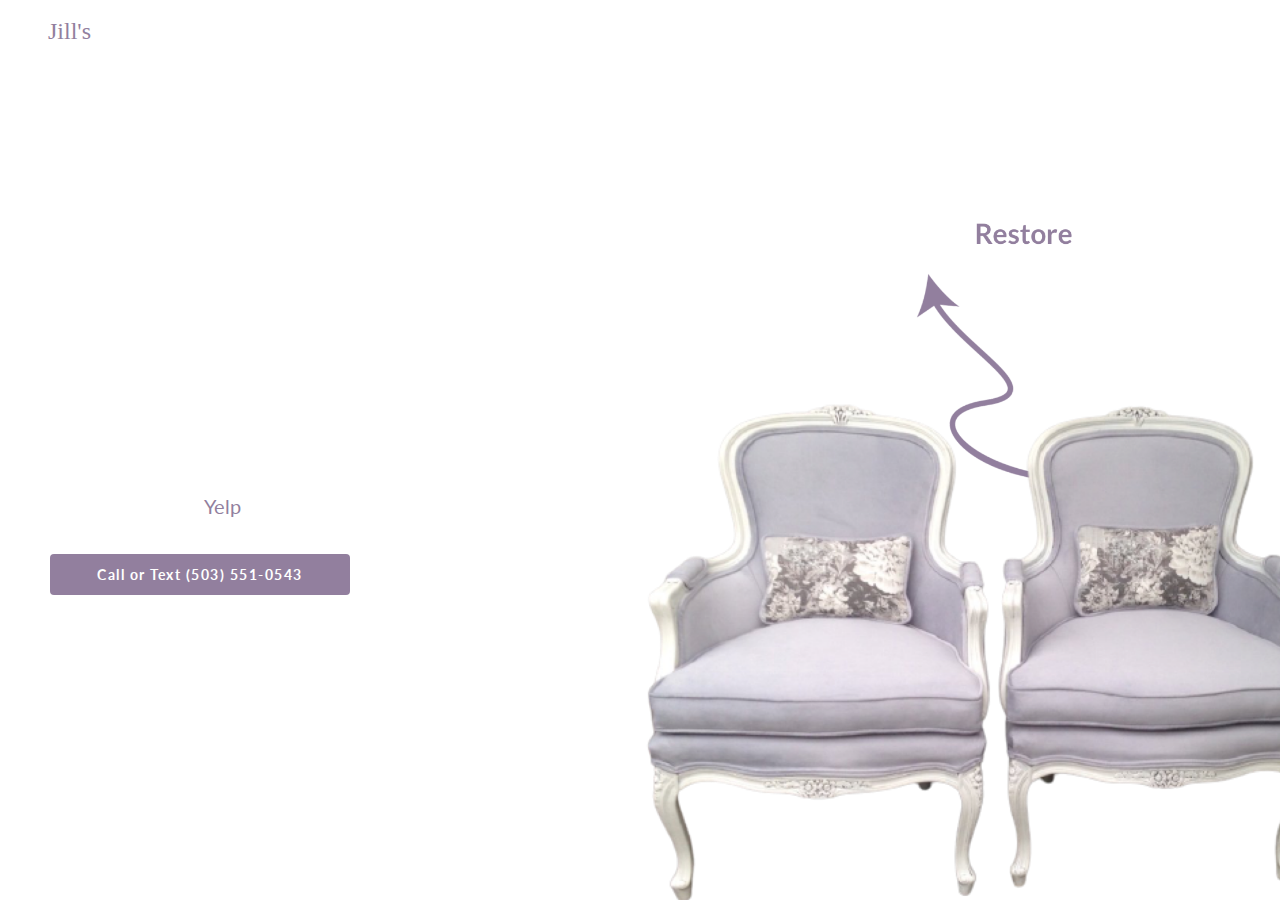
==== commit ff2bc695: "Updates" ====
--- a/index.html
+++ b/index.html
@@ -1 +1 @@
-<!doctype html><html lang="en"><head><meta charset="utf-8"><meta name="viewport" content="width=device-width,initial-scale=1"><link rel="shortcut icon" href="/favicon.ico"><link rel="preconnect" href="https://fonts.googleapis.com"><link rel="preconnect" href="https://fonts.gstatic.com" crossorigin><link href="https://fonts.googleapis.com/css2?family=Lato:wght@400;700&display=swap" rel="stylesheet"><title>Jill's Upholstery</title><meta property="og:title" content="Jill's Upholstery"><meta property="og:image" content="/img/share.png"><meta property="og:description" content="Restore your treasured family furniture."><link href="/static/css/main.e238d208.css" rel="stylesheet"></head><body><div id="nav"></div><div id="root"></div><script type="text/javascript" src="/static/js/main.53688b55.js"></script></body></html>+<!doctype html><html lang="en"><head><meta charset="utf-8"><meta name="viewport" content="width=device-width,initial-scale=1"><link rel="shortcut icon" href="/favicon.ico"><link rel="preconnect" href="https://fonts.googleapis.com"><link rel="preconnect" href="https://fonts.gstatic.com" crossorigin><link href="https://fonts.googleapis.com/css2?family=Lato:wght@400;700&display=swap" rel="stylesheet"><title>Jill's Upholstery</title><meta property="og:title" content="Jill's Upholstery"><meta property="og:image" content="/img/share.png"><meta property="og:description" content="Restore your treasured family furniture."><link href="/static/css/main.84fb100c.css" rel="stylesheet"></head><body><div id="nav"></div><div id="root"></div><script type="text/javascript" src="/static/js/main.f3f392ff.js"></script></body></html>--- a/static/css/main.84fb100c.css
+++ b/static/css/main.84fb100c.css
@@ -0,0 +1,7 @@
+@font-face{font-family:Futura-Bold;src:local("Futura-Bold"),url(/static/media/Futura-bold.9a162627.ttf) format("ttf");font-family:Futura-Medium;src:local("Futura-Medium"),url(/static/media/Futura-medium.ee64fb9d.ttf) format("ttf")}h1,h2{color:#fff}h1{font-family:Lato,"sans-serif";font-weight:700!important;font-size:60px!important;letter-spacing:2.5px}h2{font-family:Lato,sans-serif;font-weight:400!important;font-size:20px!important;line-height:1.6!important}.nav{background-color:transparent;z-index:100;width:100%;position:fixed!important}.navbar-brand{font-family:Futura-Medium;font-size:24px!important;color:#fff!important}.nav-link{text-decoration:underline;font-size:14px}a:hover{color:#6ab7be!important;text-decoration:none}.hero-bg{background:url(/static/media/bg-desktop.4aaddc50.png) no-repeat;background-size:cover;height:100vh;width:100vw;padding:0;overflow:hidden}.hero-box{height:100vh;-ms-flex-align:center;align-items:center}.hero-content{width:40%;padding:0 50px}.hero-image{height:150%;background:url(/static/media/hero-desktop.b0967030.png) no-repeat;background-size:60%;background-position:120% 35%}.header{margin-top:57px;height:70vh;position:relative;display:-ms-flexbox;display:flex;-ms-flex-direction:column;flex-direction:column;-ms-flex-pack:center;justify-content:center;padding:0 150px}.spacer20{margin-bottom:20px}.spacer50{height:50px}.accent{color:#927f9e}.header-button{background:#927f9e!important;border-radius:4px!important;padding:10px 30px!important;width:300px;border:none!important;font-family:Lato,sans-serif!important;font-weight:700!important;font-size:14px!important;text-transform:none;color:#fff;letter-spacing:1.5px}.header-button:hover{color:#fff!important}#footer{padding-bottom:90px}.footer{height:150px;background-color:#fff;border-top:.5px solid #d5d5d5}.footer-icon{width:35px}.contact-row{padding:0 150px!important}.contact-details a,.contact-details li,.contact-details ul{display:inline!important;color:#434343;font-family:Open Sans,sans-serif;font-size:14px}.contact-details{padding:0}.parallax-wrapper:after{content:"";position:absolute;top:0;right:0;bottom:0;left:0;transform:translateZ(-1px) scale(1.55);z-index:-1}.parallax-wrapper{perspective:2.1px}.static-wrapper{z-index:2;position:relative}.scrollHack{padding-bottom:0!important}@media only screen and (max-width:600px){h1{font-size:32px!important}h2{font-size:17px!important}.navbar-brand{font-size:24px!important}.scrollHack{padding-bottom:0!important}.hero-bg{background:url(/static/media/bg-mobile.8112a42a.png) no-repeat;background-size:cover;height:100vh;width:100vw;padding:0}.hero-box{height:100vh;-ms-flex-align:end;align-items:flex-end}.hero-content{width:100%;padding:0 30px 130px;-ms-flex-item-align:end;align-self:flex-end}.hero-image{background:url(/static/media/hero-mobile-2.b78c4e57.png) no-repeat;background-size:140%;background-position:-60% 25%;height:100%}.parallax-wrapper:after{content:"";position:absolute;top:0;right:0;bottom:0;left:0;-ms-transform:none;transform:none;z-index:-1}.parallax-wrapper{perspective:none}.header-button{letter-spacing:1.4px;font-size:16px!important}.m-center{text-align:center}#footer{padding-bottom:40px}}body{margin:0;padding:0;font-family:Lato,sans-serif;height:100vh;transform-style:preserve-3d}body,html{background:#c8c2cb;overflow:hidden}/*!
+ * Bootstrap v4.5.0 (https://getbootstrap.com/)
+ * Copyright 2011-2020 The Bootstrap Authors
+ * Copyright 2011-2020 Twitter, Inc.
+ * Licensed under MIT (https://github.com/twbs/bootstrap/blob/master/LICENSE)
+ */:root{--blue:#007bff;--indigo:#6610f2;--purple:#6f42c1;--pink:#e83e8c;--red:#dc3545;--orange:#fd7e14;--yellow:#ffc107;--green:#28a745;--teal:#20c997;--cyan:#17a2b8;--white:#fff;--gray:#6c757d;--gray-dark:#343a40;--primary:#007bff;--secondary:#6c757d;--success:#28a745;--info:#17a2b8;--warning:#ffc107;--danger:#dc3545;--light:#f8f9fa;--dark:#343a40;--breakpoint-xs:0;--breakpoint-sm:576px;--breakpoint-md:768px;--breakpoint-lg:992px;--breakpoint-xl:1200px;--font-family-sans-serif:-apple-system,BlinkMacSystemFont,"Segoe UI",Roboto,"Helvetica Neue",Arial,"Noto Sans",sans-serif,"Apple Color Emoji","Segoe UI Emoji","Segoe UI Symbol","Noto Color Emoji";--font-family-monospace:SFMono-Regular,Menlo,Monaco,Consolas,"Liberation Mono","Courier New",monospace}*,:after,:before{box-sizing:border-box}html{font-family:sans-serif;line-height:1.15;-webkit-text-size-adjust:100%;-webkit-tap-highlight-color:transparent}article,aside,figcaption,figure,footer,header,hgroup,main,nav,section{display:block}body{margin:0;font-family:-apple-system,BlinkMacSystemFont,Segoe UI,Roboto,Helvetica Neue,Arial,Noto Sans,sans-serif;font-size:1rem;font-weight:400;line-height:1.5;color:#212529;text-align:left;background-color:#fff}[tabindex="-1"]:focus:not(:focus-visible){outline:0!important}hr{box-sizing:content-box;height:0;overflow:visible}h1,h2,h3,h4,h5,h6{margin-top:0;margin-bottom:.5rem}p{margin-top:0;margin-bottom:1rem}abbr[data-original-title],abbr[title]{text-decoration:underline;-webkit-text-decoration:underline dotted;text-decoration:underline dotted;cursor:help;border-bottom:0;-webkit-text-decoration-skip-ink:none;text-decoration-skip-ink:none}address{font-style:normal;line-height:inherit}address,dl,ol,ul{margin-bottom:1rem}dl,ol,ul{margin-top:0}ol ol,ol ul,ul ol,ul ul{margin-bottom:0}dt{font-weight:700}dd{margin-bottom:.5rem;margin-left:0}blockquote{margin:0 0 1rem}b,strong{font-weight:bolder}small{font-size:80%}sub,sup{position:relative;font-size:75%;line-height:0;vertical-align:baseline}sub{bottom:-.25em}sup{top:-.5em}a{color:#007bff;text-decoration:none;background-color:transparent}a:hover{color:#0056b3;text-decoration:underline}a:not([href]),a:not([href]):hover{color:inherit;text-decoration:none}code,kbd,pre,samp{font-family:SFMono-Regular,Menlo,Monaco,Consolas,Liberation Mono,Courier New,monospace;font-size:1em}pre{margin-top:0;margin-bottom:1rem;overflow:auto;-ms-overflow-style:scrollbar}figure{margin:0 0 1rem}img{border-style:none}img,svg{vertical-align:middle}svg{overflow:hidden}table{border-collapse:collapse}caption{padding-top:.75rem;padding-bottom:.75rem;color:#6c757d;text-align:left;caption-side:bottom}th{text-align:inherit}label{display:inline-block;margin-bottom:.5rem}button{border-radius:0}button:focus{outline:1px dotted;outline:5px auto -webkit-focus-ring-color}button,input,optgroup,select,textarea{margin:0;font-family:inherit;font-size:inherit;line-height:inherit}button,input{overflow:visible}button,select{text-transform:none}[role=button]{cursor:pointer}select{word-wrap:normal}[type=button],[type=reset],[type=submit],button{-webkit-appearance:button}[type=button]:not(:disabled),[type=reset]:not(:disabled),[type=submit]:not(:disabled),button:not(:disabled){cursor:pointer}[type=button]::-moz-focus-inner,[type=reset]::-moz-focus-inner,[type=submit]::-moz-focus-inner,button::-moz-focus-inner{padding:0;border-style:none}input[type=checkbox],input[type=radio]{box-sizing:border-box;padding:0}textarea{overflow:auto;resize:vertical}fieldset{min-width:0;padding:0;margin:0;border:0}legend{display:block;width:100%;max-width:100%;padding:0;margin-bottom:.5rem;font-size:1.5rem;line-height:inherit;color:inherit;white-space:normal}progress{vertical-align:baseline}[type=number]::-webkit-inner-spin-button,[type=number]::-webkit-outer-spin-button{height:auto}[type=search]{outline-offset:-2px;-webkit-appearance:none}[type=search]::-webkit-search-decoration{-webkit-appearance:none}::-webkit-file-upload-button{font:inherit;-webkit-appearance:button}output{display:inline-block}summary{display:list-item;cursor:pointer}template{display:none}[hidden]{display:none!important}.h1,.h2,.h3,.h4,.h5,.h6,h1,h2,h3,h4,h5,h6{margin-bottom:.5rem;font-weight:500;line-height:1.2}.h1,h1{font-size:2.5rem}.h2,h2{font-size:2rem}.h3,h3{font-size:1.75rem}.h4,h4{font-size:1.5rem}.h5,h5{font-size:1.25rem}.h6,h6{font-size:1rem}.lead{font-size:1.25rem;font-weight:300}.display-1{font-size:6rem}.display-1,.display-2{font-weight:300;line-height:1.2}.display-2{font-size:5.5rem}.display-3{font-size:4.5rem}.display-3,.display-4{font-weight:300;line-height:1.2}.display-4{font-size:3.5rem}hr{margin-top:1rem;margin-bottom:1rem;border:0;border-top:1px solid rgba(0,0,0,.1)}.small,small{font-size:80%;font-weight:400}.mark,mark{padding:.2em;background-color:#fcf8e3}.list-inline,.list-unstyled{padding-left:0;list-style:none}.list-inline-item{display:inline-block}.list-inline-item:not(:last-child){margin-right:.5rem}.initialism{font-size:90%;text-transform:uppercase}.blockquote{margin-bottom:1rem;font-size:1.25rem}.blockquote-footer{display:block;font-size:80%;color:#6c757d}.blockquote-footer:before{content:"\2014\A0"}.img-fluid,.img-thumbnail{max-width:100%;height:auto}.img-thumbnail{padding:.25rem;background-color:#fff;border:1px solid #dee2e6;border-radius:.25rem}.figure{display:inline-block}.figure-img{margin-bottom:.5rem;line-height:1}.figure-caption{font-size:90%;color:#6c757d}code{font-size:87.5%;color:#e83e8c;word-wrap:break-word}a>code{color:inherit}kbd{padding:.2rem .4rem;font-size:87.5%;color:#fff;background-color:#212529;border-radius:.2rem}kbd kbd{padding:0;font-size:100%;font-weight:700}pre{display:block;font-size:87.5%;color:#212529}pre code{font-size:inherit;color:inherit;word-break:normal}.pre-scrollable{max-height:340px;overflow-y:scroll}.container{width:100%;padding-right:15px;padding-left:15px;margin-right:auto;margin-left:auto}@media (min-width:576px){.container{max-width:540px}}@media (min-width:768px){.container{max-width:720px}}@media (min-width:992px){.container{max-width:960px}}@media (min-width:1200px){.container{max-width:1140px}}.container-fluid,.container-lg,.container-md,.container-sm,.container-xl{width:100%;padding-right:15px;padding-left:15px;margin-right:auto;margin-left:auto}@media (min-width:576px){.container,.container-sm{max-width:540px}}@media (min-width:768px){.container,.container-md,.container-sm{max-width:720px}}@media (min-width:992px){.container,.container-lg,.container-md,.container-sm{max-width:960px}}@media (min-width:1200px){.container,.container-lg,.container-md,.container-sm,.container-xl{max-width:1140px}}.row{display:-ms-flexbox;display:flex;-ms-flex-wrap:wrap;flex-wrap:wrap;margin-right:-15px;margin-left:-15px}.no-gutters{margin-right:0;margin-left:0}.no-gutters>.col,.no-gutters>[class*=col-]{padding-right:0;padding-left:0}.col,.col-1,.col-2,.col-3,.col-4,.col-5,.col-6,.col-7,.col-8,.col-9,.col-10,.col-11,.col-12,.col-auto,.col-lg,.col-lg-1,.col-lg-2,.col-lg-3,.col-lg-4,.col-lg-5,.col-lg-6,.col-lg-7,.col-lg-8,.col-lg-9,.col-lg-10,.col-lg-11,.col-lg-12,.col-lg-auto,.col-md,.col-md-1,.col-md-2,.col-md-3,.col-md-4,.col-md-5,.col-md-6,.col-md-7,.col-md-8,.col-md-9,.col-md-10,.col-md-11,.col-md-12,.col-md-auto,.col-sm,.col-sm-1,.col-sm-2,.col-sm-3,.col-sm-4,.col-sm-5,.col-sm-6,.col-sm-7,.col-sm-8,.col-sm-9,.col-sm-10,.col-sm-11,.col-sm-12,.col-sm-auto,.col-xl,.col-xl-1,.col-xl-2,.col-xl-3,.col-xl-4,.col-xl-5,.col-xl-6,.col-xl-7,.col-xl-8,.col-xl-9,.col-xl-10,.col-xl-11,.col-xl-12,.col-xl-auto{position:relative;width:100%;padding-right:15px;padding-left:15px}.col{-ms-flex-preferred-size:0;flex-basis:0;-ms-flex-positive:1;flex-grow:1;min-width:0;max-width:100%}.row-cols-1>*{-ms-flex:0 0 100%;flex:0 0 100%;max-width:100%}.row-cols-2>*{-ms-flex:0 0 50%;flex:0 0 50%;max-width:50%}.row-cols-3>*{-ms-flex:0 0 33.333333%;flex:0 0 33.333333%;max-width:33.333333%}.row-cols-4>*{-ms-flex:0 0 25%;flex:0 0 25%;max-width:25%}.row-cols-5>*{-ms-flex:0 0 20%;flex:0 0 20%;max-width:20%}.row-cols-6>*{-ms-flex:0 0 16.666667%;flex:0 0 16.666667%;max-width:16.666667%}.col-auto{-ms-flex:0 0 auto;flex:0 0 auto;width:auto;max-width:100%}.col-1{-ms-flex:0 0 8.333333%;flex:0 0 8.333333%;max-width:8.333333%}.col-2{-ms-flex:0 0 16.666667%;flex:0 0 16.666667%;max-width:16.666667%}.col-3{-ms-flex:0 0 25%;flex:0 0 25%;max-width:25%}.col-4{-ms-flex:0 0 33.333333%;flex:0 0 33.333333%;max-width:33.333333%}.col-5{-ms-flex:0 0 41.666667%;flex:0 0 41.666667%;max-width:41.666667%}.col-6{-ms-flex:0 0 50%;flex:0 0 50%;max-width:50%}.col-7{-ms-flex:0 0 58.333333%;flex:0 0 58.333333%;max-width:58.333333%}.col-8{-ms-flex:0 0 66.666667%;flex:0 0 66.666667%;max-width:66.666667%}.col-9{-ms-flex:0 0 75%;flex:0 0 75%;max-width:75%}.col-10{-ms-flex:0 0 83.333333%;flex:0 0 83.333333%;max-width:83.333333%}.col-11{-ms-flex:0 0 91.666667%;flex:0 0 91.666667%;max-width:91.666667%}.col-12{-ms-flex:0 0 100%;flex:0 0 100%;max-width:100%}.order-first{-ms-flex-order:-1;order:-1}.order-last{-ms-flex-order:13;order:13}.order-0{-ms-flex-order:0;order:0}.order-1{-ms-flex-order:1;order:1}.order-2{-ms-flex-order:2;order:2}.order-3{-ms-flex-order:3;order:3}.order-4{-ms-flex-order:4;order:4}.order-5{-ms-flex-order:5;order:5}.order-6{-ms-flex-order:6;order:6}.order-7{-ms-flex-order:7;order:7}.order-8{-ms-flex-order:8;order:8}.order-9{-ms-flex-order:9;order:9}.order-10{-ms-flex-order:10;order:10}.order-11{-ms-flex-order:11;order:11}.order-12{-ms-flex-order:12;order:12}.offset-1{margin-left:8.333333%}.offset-2{margin-left:16.666667%}.offset-3{margin-left:25%}.offset-4{margin-left:33.333333%}.offset-5{margin-left:41.666667%}.offset-6{margin-left:50%}.offset-7{margin-left:58.333333%}.offset-8{margin-left:66.666667%}.offset-9{margin-left:75%}.offset-10{margin-left:83.333333%}.offset-11{margin-left:91.666667%}@media (min-width:576px){.col-sm{-ms-flex-preferred-size:0;flex-basis:0;-ms-flex-positive:1;flex-grow:1;min-width:0;max-width:100%}.row-cols-sm-1>*{-ms-flex:0 0 100%;flex:0 0 100%;max-width:100%}.row-cols-sm-2>*{-ms-flex:0 0 50%;flex:0 0 50%;max-width:50%}.row-cols-sm-3>*{-ms-flex:0 0 33.333333%;flex:0 0 33.333333%;max-width:33.333333%}.row-cols-sm-4>*{-ms-flex:0 0 25%;flex:0 0 25%;max-width:25%}.row-cols-sm-5>*{-ms-flex:0 0 20%;flex:0 0 20%;max-width:20%}.row-cols-sm-6>*{-ms-flex:0 0 16.666667%;flex:0 0 16.666667%;max-width:16.666667%}.col-sm-auto{-ms-flex:0 0 auto;flex:0 0 auto;width:auto;max-width:100%}.col-sm-1{-ms-flex:0 0 8.333333%;flex:0 0 8.333333%;max-width:8.333333%}.col-sm-2{-ms-flex:0 0 16.666667%;flex:0 0 16.666667%;max-width:16.666667%}.col-sm-3{-ms-flex:0 0 25%;flex:0 0 25%;max-width:25%}.col-sm-4{-ms-flex:0 0 33.333333%;flex:0 0 33.333333%;max-width:33.333333%}.col-sm-5{-ms-flex:0 0 41.666667%;flex:0 0 41.666667%;max-width:41.666667%}.col-sm-6{-ms-flex:0 0 50%;flex:0 0 50%;max-width:50%}.col-sm-7{-ms-flex:0 0 58.333333%;flex:0 0 58.333333%;max-width:58.333333%}.col-sm-8{-ms-flex:0 0 66.666667%;flex:0 0 66.666667%;max-width:66.666667%}.col-sm-9{-ms-flex:0 0 75%;flex:0 0 75%;max-width:75%}.col-sm-10{-ms-flex:0 0 83.333333%;flex:0 0 83.333333%;max-width:83.333333%}.col-sm-11{-ms-flex:0 0 91.666667%;flex:0 0 91.666667%;max-width:91.666667%}.col-sm-12{-ms-flex:0 0 100%;flex:0 0 100%;max-width:100%}.order-sm-first{-ms-flex-order:-1;order:-1}.order-sm-last{-ms-flex-order:13;order:13}.order-sm-0{-ms-flex-order:0;order:0}.order-sm-1{-ms-flex-order:1;order:1}.order-sm-2{-ms-flex-order:2;order:2}.order-sm-3{-ms-flex-order:3;order:3}.order-sm-4{-ms-flex-order:4;order:4}.order-sm-5{-ms-flex-order:5;order:5}.order-sm-6{-ms-flex-order:6;order:6}.order-sm-7{-ms-flex-order:7;order:7}.order-sm-8{-ms-flex-order:8;order:8}.order-sm-9{-ms-flex-order:9;order:9}.order-sm-10{-ms-flex-order:10;order:10}.order-sm-11{-ms-flex-order:11;order:11}.order-sm-12{-ms-flex-order:12;order:12}.offset-sm-0{margin-left:0}.offset-sm-1{margin-left:8.333333%}.offset-sm-2{margin-left:16.666667%}.offset-sm-3{margin-left:25%}.offset-sm-4{margin-left:33.333333%}.offset-sm-5{margin-left:41.666667%}.offset-sm-6{margin-left:50%}.offset-sm-7{margin-left:58.333333%}.offset-sm-8{margin-left:66.666667%}.offset-sm-9{margin-left:75%}.offset-sm-10{margin-left:83.333333%}.offset-sm-11{margin-left:91.666667%}}@media (min-width:768px){.col-md{-ms-flex-preferred-size:0;flex-basis:0;-ms-flex-positive:1;flex-grow:1;min-width:0;max-width:100%}.row-cols-md-1>*{-ms-flex:0 0 100%;flex:0 0 100%;max-width:100%}.row-cols-md-2>*{-ms-flex:0 0 50%;flex:0 0 50%;max-width:50%}.row-cols-md-3>*{-ms-flex:0 0 33.333333%;flex:0 0 33.333333%;max-width:33.333333%}.row-cols-md-4>*{-ms-flex:0 0 25%;flex:0 0 25%;max-width:25%}.row-cols-md-5>*{-ms-flex:0 0 20%;flex:0 0 20%;max-width:20%}.row-cols-md-6>*{-ms-flex:0 0 16.666667%;flex:0 0 16.666667%;max-width:16.666667%}.col-md-auto{-ms-flex:0 0 auto;flex:0 0 auto;width:auto;max-width:100%}.col-md-1{-ms-flex:0 0 8.333333%;flex:0 0 8.333333%;max-width:8.333333%}.col-md-2{-ms-flex:0 0 16.666667%;flex:0 0 16.666667%;max-width:16.666667%}.col-md-3{-ms-flex:0 0 25%;flex:0 0 25%;max-width:25%}.col-md-4{-ms-flex:0 0 33.333333%;flex:0 0 33.333333%;max-width:33.333333%}.col-md-5{-ms-flex:0 0 41.666667%;flex:0 0 41.666667%;max-width:41.666667%}.col-md-6{-ms-flex:0 0 50%;flex:0 0 50%;max-width:50%}.col-md-7{-ms-flex:0 0 58.333333%;flex:0 0 58.333333%;max-width:58.333333%}.col-md-8{-ms-flex:0 0 66.666667%;flex:0 0 66.666667%;max-width:66.666667%}.col-md-9{-ms-flex:0 0 75%;flex:0 0 75%;max-width:75%}.col-md-10{-ms-flex:0 0 83.333333%;flex:0 0 83.333333%;max-width:83.333333%}.col-md-11{-ms-flex:0 0 91.666667%;flex:0 0 91.666667%;max-width:91.666667%}.col-md-12{-ms-flex:0 0 100%;flex:0 0 100%;max-width:100%}.order-md-first{-ms-flex-order:-1;order:-1}.order-md-last{-ms-flex-order:13;order:13}.order-md-0{-ms-flex-order:0;order:0}.order-md-1{-ms-flex-order:1;order:1}.order-md-2{-ms-flex-order:2;order:2}.order-md-3{-ms-flex-order:3;order:3}.order-md-4{-ms-flex-order:4;order:4}.order-md-5{-ms-flex-order:5;order:5}.order-md-6{-ms-flex-order:6;order:6}.order-md-7{-ms-flex-order:7;order:7}.order-md-8{-ms-flex-order:8;order:8}.order-md-9{-ms-flex-order:9;order:9}.order-md-10{-ms-flex-order:10;order:10}.order-md-11{-ms-flex-order:11;order:11}.order-md-12{-ms-flex-order:12;order:12}.offset-md-0{margin-left:0}.offset-md-1{margin-left:8.333333%}.offset-md-2{margin-left:16.666667%}.offset-md-3{margin-left:25%}.offset-md-4{margin-left:33.333333%}.offset-md-5{margin-left:41.666667%}.offset-md-6{margin-left:50%}.offset-md-7{margin-left:58.333333%}.offset-md-8{margin-left:66.666667%}.offset-md-9{margin-left:75%}.offset-md-10{margin-left:83.333333%}.offset-md-11{margin-left:91.666667%}}@media (min-width:992px){.col-lg{-ms-flex-preferred-size:0;flex-basis:0;-ms-flex-positive:1;flex-grow:1;min-width:0;max-width:100%}.row-cols-lg-1>*{-ms-flex:0 0 100%;flex:0 0 100%;max-width:100%}.row-cols-lg-2>*{-ms-flex:0 0 50%;flex:0 0 50%;max-width:50%}.row-cols-lg-3>*{-ms-flex:0 0 33.333333%;flex:0 0 33.333333%;max-width:33.333333%}.row-cols-lg-4>*{-ms-flex:0 0 25%;flex:0 0 25%;max-width:25%}.row-cols-lg-5>*{-ms-flex:0 0 20%;flex:0 0 20%;max-width:20%}.row-cols-lg-6>*{-ms-flex:0 0 16.666667%;flex:0 0 16.666667%;max-width:16.666667%}.col-lg-auto{-ms-flex:0 0 auto;flex:0 0 auto;width:auto;max-width:100%}.col-lg-1{-ms-flex:0 0 8.333333%;flex:0 0 8.333333%;max-width:8.333333%}.col-lg-2{-ms-flex:0 0 16.666667%;flex:0 0 16.666667%;max-width:16.666667%}.col-lg-3{-ms-flex:0 0 25%;flex:0 0 25%;max-width:25%}.col-lg-4{-ms-flex:0 0 33.333333%;flex:0 0 33.333333%;max-width:33.333333%}.col-lg-5{-ms-flex:0 0 41.666667%;flex:0 0 41.666667%;max-width:41.666667%}.col-lg-6{-ms-flex:0 0 50%;flex:0 0 50%;max-width:50%}.col-lg-7{-ms-flex:0 0 58.333333%;flex:0 0 58.333333%;max-width:58.333333%}.col-lg-8{-ms-flex:0 0 66.666667%;flex:0 0 66.666667%;max-width:66.666667%}.col-lg-9{-ms-flex:0 0 75%;flex:0 0 75%;max-width:75%}.col-lg-10{-ms-flex:0 0 83.333333%;flex:0 0 83.333333%;max-width:83.333333%}.col-lg-11{-ms-flex:0 0 91.666667%;flex:0 0 91.666667%;max-width:91.666667%}.col-lg-12{-ms-flex:0 0 100%;flex:0 0 100%;max-width:100%}.order-lg-first{-ms-flex-order:-1;order:-1}.order-lg-last{-ms-flex-order:13;order:13}.order-lg-0{-ms-flex-order:0;order:0}.order-lg-1{-ms-flex-order:1;order:1}.order-lg-2{-ms-flex-order:2;order:2}.order-lg-3{-ms-flex-order:3;order:3}.order-lg-4{-ms-flex-order:4;order:4}.order-lg-5{-ms-flex-order:5;order:5}.order-lg-6{-ms-flex-order:6;order:6}.order-lg-7{-ms-flex-order:7;order:7}.order-lg-8{-ms-flex-order:8;order:8}.order-lg-9{-ms-flex-order:9;order:9}.order-lg-10{-ms-flex-order:10;order:10}.order-lg-11{-ms-flex-order:11;order:11}.order-lg-12{-ms-flex-order:12;order:12}.offset-lg-0{margin-left:0}.offset-lg-1{margin-left:8.333333%}.offset-lg-2{margin-left:16.666667%}.offset-lg-3{margin-left:25%}.offset-lg-4{margin-left:33.333333%}.offset-lg-5{margin-left:41.666667%}.offset-lg-6{margin-left:50%}.offset-lg-7{margin-left:58.333333%}.offset-lg-8{margin-left:66.666667%}.offset-lg-9{margin-left:75%}.offset-lg-10{margin-left:83.333333%}.offset-lg-11{margin-left:91.666667%}}@media (min-width:1200px){.col-xl{-ms-flex-preferred-size:0;flex-basis:0;-ms-flex-positive:1;flex-grow:1;min-width:0;max-width:100%}.row-cols-xl-1>*{-ms-flex:0 0 100%;flex:0 0 100%;max-width:100%}.row-cols-xl-2>*{-ms-flex:0 0 50%;flex:0 0 50%;max-width:50%}.row-cols-xl-3>*{-ms-flex:0 0 33.333333%;flex:0 0 33.333333%;max-width:33.333333%}.row-cols-xl-4>*{-ms-flex:0 0 25%;flex:0 0 25%;max-width:25%}.row-cols-xl-5>*{-ms-flex:0 0 20%;flex:0 0 20%;max-width:20%}.row-cols-xl-6>*{-ms-flex:0 0 16.666667%;flex:0 0 16.666667%;max-width:16.666667%}.col-xl-auto{-ms-flex:0 0 auto;flex:0 0 auto;width:auto;max-width:100%}.col-xl-1{-ms-flex:0 0 8.333333%;flex:0 0 8.333333%;max-width:8.333333%}.col-xl-2{-ms-flex:0 0 16.666667%;flex:0 0 16.666667%;max-width:16.666667%}.col-xl-3{-ms-flex:0 0 25%;flex:0 0 25%;max-width:25%}.col-xl-4{-ms-flex:0 0 33.333333%;flex:0 0 33.333333%;max-width:33.333333%}.col-xl-5{-ms-flex:0 0 41.666667%;flex:0 0 41.666667%;max-width:41.666667%}.col-xl-6{-ms-flex:0 0 50%;flex:0 0 50%;max-width:50%}.col-xl-7{-ms-flex:0 0 58.333333%;flex:0 0 58.333333%;max-width:58.333333%}.col-xl-8{-ms-flex:0 0 66.666667%;flex:0 0 66.666667%;max-width:66.666667%}.col-xl-9{-ms-flex:0 0 75%;flex:0 0 75%;max-width:75%}.col-xl-10{-ms-flex:0 0 83.333333%;flex:0 0 83.333333%;max-width:83.333333%}.col-xl-11{-ms-flex:0 0 91.666667%;flex:0 0 91.666667%;max-width:91.666667%}.col-xl-12{-ms-flex:0 0 100%;flex:0 0 100%;max-width:100%}.order-xl-first{-ms-flex-order:-1;order:-1}.order-xl-last{-ms-flex-order:13;order:13}.order-xl-0{-ms-flex-order:0;order:0}.order-xl-1{-ms-flex-order:1;order:1}.order-xl-2{-ms-flex-order:2;order:2}.order-xl-3{-ms-flex-order:3;order:3}.order-xl-4{-ms-flex-order:4;order:4}.order-xl-5{-ms-flex-order:5;order:5}.order-xl-6{-ms-flex-order:6;order:6}.order-xl-7{-ms-flex-order:7;order:7}.order-xl-8{-ms-flex-order:8;order:8}.order-xl-9{-ms-flex-order:9;order:9}.order-xl-10{-ms-flex-order:10;order:10}.order-xl-11{-ms-flex-order:11;order:11}.order-xl-12{-ms-flex-order:12;order:12}.offset-xl-0{margin-left:0}.offset-xl-1{margin-left:8.333333%}.offset-xl-2{margin-left:16.666667%}.offset-xl-3{margin-left:25%}.offset-xl-4{margin-left:33.333333%}.offset-xl-5{margin-left:41.666667%}.offset-xl-6{margin-left:50%}.offset-xl-7{margin-left:58.333333%}.offset-xl-8{margin-left:66.666667%}.offset-xl-9{margin-left:75%}.offset-xl-10{margin-left:83.333333%}.offset-xl-11{margin-left:91.666667%}}.table{width:100%;margin-bottom:1rem;color:#212529}.table td,.table th{padding:.75rem;vertical-align:top;border-top:1px solid #dee2e6}.table thead th{vertical-align:bottom;border-bottom:2px solid #dee2e6}.table tbody+tbody{border-top:2px solid #dee2e6}.table-sm td,.table-sm th{padding:.3rem}.table-bordered,.table-bordered td,.table-bordered th{border:1px solid #dee2e6}.table-bordered thead td,.table-bordered thead th{border-bottom-width:2px}.table-borderless tbody+tbody,.table-borderless td,.table-borderless th,.table-borderless thead th{border:0}.table-striped tbody tr:nth-of-type(odd){background-color:rgba(0,0,0,.05)}.table-hover tbody tr:hover{color:#212529;background-color:rgba(0,0,0,.075)}.table-primary,.table-primary>td,.table-primary>th{background-color:#b8daff}.table-primary tbody+tbody,.table-primary td,.table-primary th,.table-primary thead th{border-color:#7abaff}.table-hover .table-primary:hover,.table-hover .table-primary:hover>td,.table-hover .table-primary:hover>th{background-color:#9fcdff}.table-secondary,.table-secondary>td,.table-secondary>th{background-color:#d6d8db}.table-secondary tbody+tbody,.table-secondary td,.table-secondary th,.table-secondary thead th{border-color:#b3b7bb}.table-hover .table-secondary:hover,.table-hover .table-secondary:hover>td,.table-hover .table-secondary:hover>th{background-color:#c8cbcf}.table-success,.table-success>td,.table-success>th{background-color:#c3e6cb}.table-success tbody+tbody,.table-success td,.table-success th,.table-success thead th{border-color:#8fd19e}.table-hover .table-success:hover,.table-hover .table-success:hover>td,.table-hover .table-success:hover>th{background-color:#b1dfbb}.table-info,.table-info>td,.table-info>th{background-color:#bee5eb}.table-info tbody+tbody,.table-info td,.table-info th,.table-info thead th{border-color:#86cfda}.table-hover .table-info:hover,.table-hover .table-info:hover>td,.table-hover .table-info:hover>th{background-color:#abdde5}.table-warning,.table-warning>td,.table-warning>th{background-color:#ffeeba}.table-warning tbody+tbody,.table-warning td,.table-warning th,.table-warning thead th{border-color:#ffdf7e}.table-hover .table-warning:hover,.table-hover .table-warning:hover>td,.table-hover .table-warning:hover>th{background-color:#ffe8a1}.table-danger,.table-danger>td,.table-danger>th{background-color:#f5c6cb}.table-danger tbody+tbody,.table-danger td,.table-danger th,.table-danger thead th{border-color:#ed969e}.table-hover .table-danger:hover,.table-hover .table-danger:hover>td,.table-hover .table-danger:hover>th{background-color:#f1b0b7}.table-light,.table-light>td,.table-light>th{background-color:#fdfdfe}.table-light tbody+tbody,.table-light td,.table-light th,.table-light thead th{border-color:#fbfcfc}.table-hover .table-light:hover,.table-hover .table-light:hover>td,.table-hover .table-light:hover>th{background-color:#ececf6}.table-dark,.table-dark>td,.table-dark>th{background-color:#c6c8ca}.table-dark tbody+tbody,.table-dark td,.table-dark th,.table-dark thead th{border-color:#95999c}.table-hover .table-dark:hover,.table-hover .table-dark:hover>td,.table-hover .table-dark:hover>th{background-color:#b9bbbe}.table-active,.table-active>td,.table-active>th,.table-hover .table-active:hover,.table-hover .table-active:hover>td,.table-hover .table-active:hover>th{background-color:rgba(0,0,0,.075)}.table .thead-dark th{color:#fff;background-color:#343a40;border-color:#454d55}.table .thead-light th{color:#495057;background-color:#e9ecef;border-color:#dee2e6}.table-dark{color:#fff;background-color:#343a40}.table-dark td,.table-dark th,.table-dark thead th{border-color:#454d55}.table-dark.table-bordered{border:0}.table-dark.table-striped tbody tr:nth-of-type(odd){background-color:hsla(0,0%,100%,.05)}.table-dark.table-hover tbody tr:hover{color:#fff;background-color:hsla(0,0%,100%,.075)}@media (max-width:575.98px){.table-responsive-sm{display:block;width:100%;overflow-x:auto;-webkit-overflow-scrolling:touch}.table-responsive-sm>.table-bordered{border:0}}@media (max-width:767.98px){.table-responsive-md{display:block;width:100%;overflow-x:auto;-webkit-overflow-scrolling:touch}.table-responsive-md>.table-bordered{border:0}}@media (max-width:991.98px){.table-responsive-lg{display:block;width:100%;overflow-x:auto;-webkit-overflow-scrolling:touch}.table-responsive-lg>.table-bordered{border:0}}@media (max-width:1199.98px){.table-responsive-xl{display:block;width:100%;overflow-x:auto;-webkit-overflow-scrolling:touch}.table-responsive-xl>.table-bordered{border:0}}.table-responsive{display:block;width:100%;overflow-x:auto;-webkit-overflow-scrolling:touch}.table-responsive>.table-bordered{border:0}.form-control{display:block;width:100%;height:calc(1.5em + .75rem + 2px);padding:.375rem .75rem;font-size:1rem;font-weight:400;line-height:1.5;color:#495057;background-color:#fff;background-clip:padding-box;border:1px solid #ced4da;border-radius:.25rem;transition:border-color .15s ease-in-out,box-shadow .15s ease-in-out}@media (prefers-reduced-motion:reduce){.form-control{transition:none}}.form-control::-ms-expand{background-color:transparent;border:0}.form-control:-moz-focusring{color:transparent;text-shadow:0 0 0 #495057}.form-control:focus{color:#495057;background-color:#fff;border-color:#80bdff;outline:0;box-shadow:0 0 0 .2rem rgba(0,123,255,.25)}.form-control::-webkit-input-placeholder{color:#6c757d;opacity:1}.form-control::-moz-placeholder{color:#6c757d;opacity:1}.form-control:-ms-input-placeholder,.form-control::-ms-input-placeholder{color:#6c757d;opacity:1}.form-control::placeholder{color:#6c757d;opacity:1}.form-control:disabled,.form-control[readonly]{background-color:#e9ecef;opacity:1}input[type=date].form-control,input[type=datetime-local].form-control,input[type=month].form-control,input[type=time].form-control{-webkit-appearance:none;-moz-appearance:none;appearance:none}select.form-control:focus::-ms-value{color:#495057;background-color:#fff}.form-control-file,.form-control-range{display:block;width:100%}.col-form-label{padding-top:calc(.375rem + 1px);padding-bottom:calc(.375rem + 1px);margin-bottom:0;font-size:inherit;line-height:1.5}.col-form-label-lg{padding-top:calc(.5rem + 1px);padding-bottom:calc(.5rem + 1px);font-size:1.25rem;line-height:1.5}.col-form-label-sm{padding-top:calc(.25rem + 1px);padding-bottom:calc(.25rem + 1px);font-size:.875rem;line-height:1.5}.form-control-plaintext{display:block;width:100%;padding:.375rem 0;margin-bottom:0;font-size:1rem;line-height:1.5;color:#212529;background-color:transparent;border:solid transparent;border-width:1px 0}.form-control-plaintext.form-control-lg,.form-control-plaintext.form-control-sm{padding-right:0;padding-left:0}.form-control-sm{height:calc(1.5em + .5rem + 2px);padding:.25rem .5rem;font-size:.875rem;line-height:1.5;border-radius:.2rem}.form-control-lg{height:calc(1.5em + 1rem + 2px);padding:.5rem 1rem;font-size:1.25rem;line-height:1.5;border-radius:.3rem}select.form-control[multiple],select.form-control[size],textarea.form-control{height:auto}.form-group{margin-bottom:1rem}.form-text{display:block;margin-top:.25rem}.form-row{display:-ms-flexbox;display:flex;-ms-flex-wrap:wrap;flex-wrap:wrap;margin-right:-5px;margin-left:-5px}.form-row>.col,.form-row>[class*=col-]{padding-right:5px;padding-left:5px}.form-check{position:relative;display:block;padding-left:1.25rem}.form-check-input{position:absolute;margin-top:.3rem;margin-left:-1.25rem}.form-check-input:disabled~.form-check-label,.form-check-input[disabled]~.form-check-label{color:#6c757d}.form-check-label{margin-bottom:0}.form-check-inline{display:-ms-inline-flexbox;display:inline-flex;-ms-flex-align:center;align-items:center;padding-left:0;margin-right:.75rem}.form-check-inline .form-check-input{position:static;margin-top:0;margin-right:.3125rem;margin-left:0}.valid-feedback{display:none;width:100%;margin-top:.25rem;font-size:80%;color:#28a745}.valid-tooltip{position:absolute;top:100%;z-index:5;display:none;max-width:100%;padding:.25rem .5rem;margin-top:.1rem;font-size:.875rem;line-height:1.5;color:#fff;background-color:rgba(40,167,69,.9);border-radius:.25rem}.is-valid~.valid-feedback,.is-valid~.valid-tooltip,.was-validated :valid~.valid-feedback,.was-validated :valid~.valid-tooltip{display:block}.form-control.is-valid,.was-validated .form-control:valid{border-color:#28a745;padding-right:calc(1.5em + .75rem);background-image:url("data:image/svg+xml;charset=utf-8,%3Csvg xmlns='http://www.w3.org/2000/svg' width='8' height='8' viewBox='0 0 8 8'%3E%3Cpath fill='%2328a745' d='M2.3 6.73L.6 4.53c-.4-1.04.46-1.4 1.1-.8l1.1 1.4 3.4-3.8c.6-.63 1.6-.27 1.2.7l-4 4.6c-.43.5-.8.4-1.1.1z'/%3E%3C/svg%3E");background-repeat:no-repeat;background-position:right calc(.375em + .1875rem) center;background-size:calc(.75em + .375rem) calc(.75em + .375rem)}.form-control.is-valid:focus,.was-validated .form-control:valid:focus{border-color:#28a745;box-shadow:0 0 0 .2rem rgba(40,167,69,.25)}.was-validated textarea.form-control:valid,textarea.form-control.is-valid{padding-right:calc(1.5em + .75rem);background-position:top calc(.375em + .1875rem) right calc(.375em + .1875rem)}.custom-select.is-valid,.was-validated .custom-select:valid{border-color:#28a745;padding-right:calc(.75em + 2.3125rem);background:url("data:image/svg+xml;charset=utf-8,%3Csvg xmlns='http://www.w3.org/2000/svg' width='4' height='5' viewBox='0 0 4 5'%3E%3Cpath fill='%23343a40' d='M2 0L0 2h4zm0 5L0 3h4z'/%3E%3C/svg%3E") no-repeat right .75rem center/8px 10px,url("data:image/svg+xml;charset=utf-8,%3Csvg xmlns='http://www.w3.org/2000/svg' width='8' height='8' viewBox='0 0 8 8'%3E%3Cpath fill='%2328a745' d='M2.3 6.73L.6 4.53c-.4-1.04.46-1.4 1.1-.8l1.1 1.4 3.4-3.8c.6-.63 1.6-.27 1.2.7l-4 4.6c-.43.5-.8.4-1.1.1z'/%3E%3C/svg%3E") #fff no-repeat center right 1.75rem/calc(.75em + .375rem) calc(.75em + .375rem)}.custom-select.is-valid:focus,.was-validated .custom-select:valid:focus{border-color:#28a745;box-shadow:0 0 0 .2rem rgba(40,167,69,.25)}.form-check-input.is-valid~.form-check-label,.was-validated .form-check-input:valid~.form-check-label{color:#28a745}.form-check-input.is-valid~.valid-feedback,.form-check-input.is-valid~.valid-tooltip,.was-validated .form-check-input:valid~.valid-feedback,.was-validated .form-check-input:valid~.valid-tooltip{display:block}.custom-control-input.is-valid~.custom-control-label,.was-validated .custom-control-input:valid~.custom-control-label{color:#28a745}.custom-control-input.is-valid~.custom-control-label:before,.was-validated .custom-control-input:valid~.custom-control-label:before{border-color:#28a745}.custom-control-input.is-valid:checked~.custom-control-label:before,.was-validated .custom-control-input:valid:checked~.custom-control-label:before{border-color:#34ce57;background-color:#34ce57}.custom-control-input.is-valid:focus~.custom-control-label:before,.was-validated .custom-control-input:valid:focus~.custom-control-label:before{box-shadow:0 0 0 .2rem rgba(40,167,69,.25)}.custom-control-input.is-valid:focus:not(:checked)~.custom-control-label:before,.custom-file-input.is-valid~.custom-file-label,.was-validated .custom-control-input:valid:focus:not(:checked)~.custom-control-label:before,.was-validated .custom-file-input:valid~.custom-file-label{border-color:#28a745}.custom-file-input.is-valid:focus~.custom-file-label,.was-validated .custom-file-input:valid:focus~.custom-file-label{border-color:#28a745;box-shadow:0 0 0 .2rem rgba(40,167,69,.25)}.invalid-feedback{display:none;width:100%;margin-top:.25rem;font-size:80%;color:#dc3545}.invalid-tooltip{position:absolute;top:100%;z-index:5;display:none;max-width:100%;padding:.25rem .5rem;margin-top:.1rem;font-size:.875rem;line-height:1.5;color:#fff;background-color:rgba(220,53,69,.9);border-radius:.25rem}.is-invalid~.invalid-feedback,.is-invalid~.invalid-tooltip,.was-validated :invalid~.invalid-feedback,.was-validated :invalid~.invalid-tooltip{display:block}.form-control.is-invalid,.was-validated .form-control:invalid{border-color:#dc3545;padding-right:calc(1.5em + .75rem);background-image:url("data:image/svg+xml;charset=utf-8,%3Csvg xmlns='http://www.w3.org/2000/svg' width='12' height='12' fill='none' stroke='%23dc3545' viewBox='0 0 12 12'%3E%3Ccircle cx='6' cy='6' r='4.5'/%3E%3Cpath stroke-linejoin='round' d='M5.8 3.6h.4L6 6.5z'/%3E%3Ccircle cx='6' cy='8.2' r='.6' fill='%23dc3545' stroke='none'/%3E%3C/svg%3E");background-repeat:no-repeat;background-position:right calc(.375em + .1875rem) center;background-size:calc(.75em + .375rem) calc(.75em + .375rem)}.form-control.is-invalid:focus,.was-validated .form-control:invalid:focus{border-color:#dc3545;box-shadow:0 0 0 .2rem rgba(220,53,69,.25)}.was-validated textarea.form-control:invalid,textarea.form-control.is-invalid{padding-right:calc(1.5em + .75rem);background-position:top calc(.375em + .1875rem) right calc(.375em + .1875rem)}.custom-select.is-invalid,.was-validated .custom-select:invalid{border-color:#dc3545;padding-right:calc(.75em + 2.3125rem);background:url("data:image/svg+xml;charset=utf-8,%3Csvg xmlns='http://www.w3.org/2000/svg' width='4' height='5' viewBox='0 0 4 5'%3E%3Cpath fill='%23343a40' d='M2 0L0 2h4zm0 5L0 3h4z'/%3E%3C/svg%3E") no-repeat right .75rem center/8px 10px,url("data:image/svg+xml;charset=utf-8,%3Csvg xmlns='http://www.w3.org/2000/svg' width='12' height='12' fill='none' stroke='%23dc3545' viewBox='0 0 12 12'%3E%3Ccircle cx='6' cy='6' r='4.5'/%3E%3Cpath stroke-linejoin='round' d='M5.8 3.6h.4L6 6.5z'/%3E%3Ccircle cx='6' cy='8.2' r='.6' fill='%23dc3545' stroke='none'/%3E%3C/svg%3E") #fff no-repeat center right 1.75rem/calc(.75em + .375rem) calc(.75em + .375rem)}.custom-select.is-invalid:focus,.was-validated .custom-select:invalid:focus{border-color:#dc3545;box-shadow:0 0 0 .2rem rgba(220,53,69,.25)}.form-check-input.is-invalid~.form-check-label,.was-validated .form-check-input:invalid~.form-check-label{color:#dc3545}.form-check-input.is-invalid~.invalid-feedback,.form-check-input.is-invalid~.invalid-tooltip,.was-validated .form-check-input:invalid~.invalid-feedback,.was-validated .form-check-input:invalid~.invalid-tooltip{display:block}.custom-control-input.is-invalid~.custom-control-label,.was-validated .custom-control-input:invalid~.custom-control-label{color:#dc3545}.custom-control-input.is-invalid~.custom-control-label:before,.was-validated .custom-control-input:invalid~.custom-control-label:before{border-color:#dc3545}.custom-control-input.is-invalid:checked~.custom-control-label:before,.was-validated .custom-control-input:invalid:checked~.custom-control-label:before{border-color:#e4606d;background-color:#e4606d}.custom-control-input.is-invalid:focus~.custom-control-label:before,.was-validated .custom-control-input:invalid:focus~.custom-control-label:before{box-shadow:0 0 0 .2rem rgba(220,53,69,.25)}.custom-control-input.is-invalid:focus:not(:checked)~.custom-control-label:before,.custom-file-input.is-invalid~.custom-file-label,.was-validated .custom-control-input:invalid:focus:not(:checked)~.custom-control-label:before,.was-validated .custom-file-input:invalid~.custom-file-label{border-color:#dc3545}.custom-file-input.is-invalid:focus~.custom-file-label,.was-validated .custom-file-input:invalid:focus~.custom-file-label{border-color:#dc3545;box-shadow:0 0 0 .2rem rgba(220,53,69,.25)}.form-inline{display:-ms-flexbox;display:flex;-ms-flex-flow:row wrap;flex-flow:row wrap;-ms-flex-align:center;align-items:center}.form-inline .form-check{width:100%}@media (min-width:576px){.form-inline label{-ms-flex-align:center;-ms-flex-pack:center;justify-content:center}.form-inline .form-group,.form-inline label{display:-ms-flexbox;display:flex;align-items:center;margin-bottom:0}.form-inline .form-group{-ms-flex:0 0 auto;flex:0 0 auto;-ms-flex-flow:row wrap;flex-flow:row wrap;-ms-flex-align:center}.form-inline .form-control{display:inline-block;width:auto;vertical-align:middle}.form-inline .form-control-plaintext{display:inline-block}.form-inline .custom-select,.form-inline .input-group{width:auto}.form-inline .form-check{display:-ms-flexbox;display:flex;-ms-flex-align:center;align-items:center;-ms-flex-pack:center;justify-content:center;width:auto;padding-left:0}.form-inline .form-check-input{position:relative;-ms-flex-negative:0;flex-shrink:0;margin-top:0;margin-right:.25rem;margin-left:0}.form-inline .custom-control{-ms-flex-align:center;align-items:center;-ms-flex-pack:center;justify-content:center}.form-inline .custom-control-label{margin-bottom:0}}.btn{display:inline-block;font-weight:400;color:#212529;text-align:center;vertical-align:middle;-webkit-user-select:none;-moz-user-select:none;-ms-user-select:none;user-select:none;background-color:transparent;border:1px solid transparent;padding:.375rem .75rem;font-size:1rem;line-height:1.5;border-radius:.25rem;transition:color .15s ease-in-out,background-color .15s ease-in-out,border-color .15s ease-in-out,box-shadow .15s ease-in-out}@media (prefers-reduced-motion:reduce){.btn{transition:none}}.btn:hover{color:#212529;text-decoration:none}.btn.focus,.btn:focus{outline:0;box-shadow:0 0 0 .2rem rgba(0,123,255,.25)}.btn.disabled,.btn:disabled{opacity:.65}.btn:not(:disabled):not(.disabled){cursor:pointer}a.btn.disabled,fieldset:disabled a.btn{pointer-events:none}.btn-primary{color:#fff;background-color:#007bff;border-color:#007bff}.btn-primary.focus,.btn-primary:focus,.btn-primary:hover{color:#fff;background-color:#0069d9;border-color:#0062cc}.btn-primary.focus,.btn-primary:focus{box-shadow:0 0 0 .2rem rgba(38,143,255,.5)}.btn-primary.disabled,.btn-primary:disabled{color:#fff;background-color:#007bff;border-color:#007bff}.btn-primary:not(:disabled):not(.disabled).active,.btn-primary:not(:disabled):not(.disabled):active,.show>.btn-primary.dropdown-toggle{color:#fff;background-color:#0062cc;border-color:#005cbf}.btn-primary:not(:disabled):not(.disabled).active:focus,.btn-primary:not(:disabled):not(.disabled):active:focus,.show>.btn-primary.dropdown-toggle:focus{box-shadow:0 0 0 .2rem rgba(38,143,255,.5)}.btn-secondary{color:#fff;background-color:#6c757d;border-color:#6c757d}.btn-secondary.focus,.btn-secondary:focus,.btn-secondary:hover{color:#fff;background-color:#5a6268;border-color:#545b62}.btn-secondary.focus,.btn-secondary:focus{box-shadow:0 0 0 .2rem hsla(208,6%,54%,.5)}.btn-secondary.disabled,.btn-secondary:disabled{color:#fff;background-color:#6c757d;border-color:#6c757d}.btn-secondary:not(:disabled):not(.disabled).active,.btn-secondary:not(:disabled):not(.disabled):active,.show>.btn-secondary.dropdown-toggle{color:#fff;background-color:#545b62;border-color:#4e555b}.btn-secondary:not(:disabled):not(.disabled).active:focus,.btn-secondary:not(:disabled):not(.disabled):active:focus,.show>.btn-secondary.dropdown-toggle:focus{box-shadow:0 0 0 .2rem hsla(208,6%,54%,.5)}.btn-success{color:#fff;background-color:#28a745;border-color:#28a745}.btn-success.focus,.btn-success:focus,.btn-success:hover{color:#fff;background-color:#218838;border-color:#1e7e34}.btn-success.focus,.btn-success:focus{box-shadow:0 0 0 .2rem rgba(72,180,97,.5)}.btn-success.disabled,.btn-success:disabled{color:#fff;background-color:#28a745;border-color:#28a745}.btn-success:not(:disabled):not(.disabled).active,.btn-success:not(:disabled):not(.disabled):active,.show>.btn-success.dropdown-toggle{color:#fff;background-color:#1e7e34;border-color:#1c7430}.btn-success:not(:disabled):not(.disabled).active:focus,.btn-success:not(:disabled):not(.disabled):active:focus,.show>.btn-success.dropdown-toggle:focus{box-shadow:0 0 0 .2rem rgba(72,180,97,.5)}.btn-info{color:#fff;background-color:#17a2b8;border-color:#17a2b8}.btn-info.focus,.btn-info:focus,.btn-info:hover{color:#fff;background-color:#138496;border-color:#117a8b}.btn-info.focus,.btn-info:focus{box-shadow:0 0 0 .2rem rgba(58,176,195,.5)}.btn-info.disabled,.btn-info:disabled{color:#fff;background-color:#17a2b8;border-color:#17a2b8}.btn-info:not(:disabled):not(.disabled).active,.btn-info:not(:disabled):not(.disabled):active,.show>.btn-info.dropdown-toggle{color:#fff;background-color:#117a8b;border-color:#10707f}.btn-info:not(:disabled):not(.disabled).active:focus,.btn-info:not(:disabled):not(.disabled):active:focus,.show>.btn-info.dropdown-toggle:focus{box-shadow:0 0 0 .2rem rgba(58,176,195,.5)}.btn-warning{color:#212529;background-color:#ffc107;border-color:#ffc107}.btn-warning.focus,.btn-warning:focus,.btn-warning:hover{color:#212529;background-color:#e0a800;border-color:#d39e00}.btn-warning.focus,.btn-warning:focus{box-shadow:0 0 0 .2rem rgba(222,170,12,.5)}.btn-warning.disabled,.btn-warning:disabled{color:#212529;background-color:#ffc107;border-color:#ffc107}.btn-warning:not(:disabled):not(.disabled).active,.btn-warning:not(:disabled):not(.disabled):active,.show>.btn-warning.dropdown-toggle{color:#212529;background-color:#d39e00;border-color:#c69500}.btn-warning:not(:disabled):not(.disabled).active:focus,.btn-warning:not(:disabled):not(.disabled):active:focus,.show>.btn-warning.dropdown-toggle:focus{box-shadow:0 0 0 .2rem rgba(222,170,12,.5)}.btn-danger{color:#fff;background-color:#dc3545;border-color:#dc3545}.btn-danger.focus,.btn-danger:focus,.btn-danger:hover{color:#fff;background-color:#c82333;border-color:#bd2130}.btn-danger.focus,.btn-danger:focus{box-shadow:0 0 0 .2rem rgba(225,83,97,.5)}.btn-danger.disabled,.btn-danger:disabled{color:#fff;background-color:#dc3545;border-color:#dc3545}.btn-danger:not(:disabled):not(.disabled).active,.btn-danger:not(:disabled):not(.disabled):active,.show>.btn-danger.dropdown-toggle{color:#fff;background-color:#bd2130;border-color:#b21f2d}.btn-danger:not(:disabled):not(.disabled).active:focus,.btn-danger:not(:disabled):not(.disabled):active:focus,.show>.btn-danger.dropdown-toggle:focus{box-shadow:0 0 0 .2rem rgba(225,83,97,.5)}.btn-light{color:#212529;background-color:#f8f9fa;border-color:#f8f9fa}.btn-light.focus,.btn-light:focus,.btn-light:hover{color:#212529;background-color:#e2e6ea;border-color:#dae0e5}.btn-light.focus,.btn-light:focus{box-shadow:0 0 0 .2rem hsla(220,4%,85%,.5)}.btn-light.disabled,.btn-light:disabled{color:#212529;background-color:#f8f9fa;border-color:#f8f9fa}.btn-light:not(:disabled):not(.disabled).active,.btn-light:not(:disabled):not(.disabled):active,.show>.btn-light.dropdown-toggle{color:#212529;background-color:#dae0e5;border-color:#d3d9df}.btn-light:not(:disabled):not(.disabled).active:focus,.btn-light:not(:disabled):not(.disabled):active:focus,.show>.btn-light.dropdown-toggle:focus{box-shadow:0 0 0 .2rem hsla(220,4%,85%,.5)}.btn-dark{color:#fff;background-color:#343a40;border-color:#343a40}.btn-dark.focus,.btn-dark:focus,.btn-dark:hover{color:#fff;background-color:#23272b;border-color:#1d2124}.btn-dark.focus,.btn-dark:focus{box-shadow:0 0 0 .2rem rgba(82,88,93,.5)}.btn-dark.disabled,.btn-dark:disabled{color:#fff;background-color:#343a40;border-color:#343a40}.btn-dark:not(:disabled):not(.disabled).active,.btn-dark:not(:disabled):not(.disabled):active,.show>.btn-dark.dropdown-toggle{color:#fff;background-color:#1d2124;border-color:#171a1d}.btn-dark:not(:disabled):not(.disabled).active:focus,.btn-dark:not(:disabled):not(.disabled):active:focus,.show>.btn-dark.dropdown-toggle:focus{box-shadow:0 0 0 .2rem rgba(82,88,93,.5)}.btn-outline-primary{color:#007bff;border-color:#007bff}.btn-outline-primary:hover{color:#fff;background-color:#007bff;border-color:#007bff}.btn-outline-primary.focus,.btn-outline-primary:focus{box-shadow:0 0 0 .2rem rgba(0,123,255,.5)}.btn-outline-primary.disabled,.btn-outline-primary:disabled{color:#007bff;background-color:transparent}.btn-outline-primary:not(:disabled):not(.disabled).active,.btn-outline-primary:not(:disabled):not(.disabled):active,.show>.btn-outline-primary.dropdown-toggle{color:#fff;background-color:#007bff;border-color:#007bff}.btn-outline-primary:not(:disabled):not(.disabled).active:focus,.btn-outline-primary:not(:disabled):not(.disabled):active:focus,.show>.btn-outline-primary.dropdown-toggle:focus{box-shadow:0 0 0 .2rem rgba(0,123,255,.5)}.btn-outline-secondary{color:#6c757d;border-color:#6c757d}.btn-outline-secondary:hover{color:#fff;background-color:#6c757d;border-color:#6c757d}.btn-outline-secondary.focus,.btn-outline-secondary:focus{box-shadow:0 0 0 .2rem hsla(208,7%,46%,.5)}.btn-outline-secondary.disabled,.btn-outline-secondary:disabled{color:#6c757d;background-color:transparent}.btn-outline-secondary:not(:disabled):not(.disabled).active,.btn-outline-secondary:not(:disabled):not(.disabled):active,.show>.btn-outline-secondary.dropdown-toggle{color:#fff;background-color:#6c757d;border-color:#6c757d}.btn-outline-secondary:not(:disabled):not(.disabled).active:focus,.btn-outline-secondary:not(:disabled):not(.disabled):active:focus,.show>.btn-outline-secondary.dropdown-toggle:focus{box-shadow:0 0 0 .2rem hsla(208,7%,46%,.5)}.btn-outline-success{color:#28a745;border-color:#28a745}.btn-outline-success:hover{color:#fff;background-color:#28a745;border-color:#28a745}.btn-outline-success.focus,.btn-outline-success:focus{box-shadow:0 0 0 .2rem rgba(40,167,69,.5)}.btn-outline-success.disabled,.btn-outline-success:disabled{color:#28a745;background-color:transparent}.btn-outline-success:not(:disabled):not(.disabled).active,.btn-outline-success:not(:disabled):not(.disabled):active,.show>.btn-outline-success.dropdown-toggle{color:#fff;background-color:#28a745;border-color:#28a745}.btn-outline-success:not(:disabled):not(.disabled).active:focus,.btn-outline-success:not(:disabled):not(.disabled):active:focus,.show>.btn-outline-success.dropdown-toggle:focus{box-shadow:0 0 0 .2rem rgba(40,167,69,.5)}.btn-outline-info{color:#17a2b8;border-color:#17a2b8}.btn-outline-info:hover{color:#fff;background-color:#17a2b8;border-color:#17a2b8}.btn-outline-info.focus,.btn-outline-info:focus{box-shadow:0 0 0 .2rem rgba(23,162,184,.5)}.btn-outline-info.disabled,.btn-outline-info:disabled{color:#17a2b8;background-color:transparent}.btn-outline-info:not(:disabled):not(.disabled).active,.btn-outline-info:not(:disabled):not(.disabled):active,.show>.btn-outline-info.dropdown-toggle{color:#fff;background-color:#17a2b8;border-color:#17a2b8}.btn-outline-info:not(:disabled):not(.disabled).active:focus,.btn-outline-info:not(:disabled):not(.disabled):active:focus,.show>.btn-outline-info.dropdown-toggle:focus{box-shadow:0 0 0 .2rem rgba(23,162,184,.5)}.btn-outline-warning{color:#ffc107;border-color:#ffc107}.btn-outline-warning:hover{color:#212529;background-color:#ffc107;border-color:#ffc107}.btn-outline-warning.focus,.btn-outline-warning:focus{box-shadow:0 0 0 .2rem rgba(255,193,7,.5)}.btn-outline-warning.disabled,.btn-outline-warning:disabled{color:#ffc107;background-color:transparent}.btn-outline-warning:not(:disabled):not(.disabled).active,.btn-outline-warning:not(:disabled):not(.disabled):active,.show>.btn-outline-warning.dropdown-toggle{color:#212529;background-color:#ffc107;border-color:#ffc107}.btn-outline-warning:not(:disabled):not(.disabled).active:focus,.btn-outline-warning:not(:disabled):not(.disabled):active:focus,.show>.btn-outline-warning.dropdown-toggle:focus{box-shadow:0 0 0 .2rem rgba(255,193,7,.5)}.btn-outline-danger{color:#dc3545;border-color:#dc3545}.btn-outline-danger:hover{color:#fff;background-color:#dc3545;border-color:#dc3545}.btn-outline-danger.focus,.btn-outline-danger:focus{box-shadow:0 0 0 .2rem rgba(220,53,69,.5)}.btn-outline-danger.disabled,.btn-outline-danger:disabled{color:#dc3545;background-color:transparent}.btn-outline-danger:not(:disabled):not(.disabled).active,.btn-outline-danger:not(:disabled):not(.disabled):active,.show>.btn-outline-danger.dropdown-toggle{color:#fff;background-color:#dc3545;border-color:#dc3545}.btn-outline-danger:not(:disabled):not(.disabled).active:focus,.btn-outline-danger:not(:disabled):not(.disabled):active:focus,.show>.btn-outline-danger.dropdown-toggle:focus{box-shadow:0 0 0 .2rem rgba(220,53,69,.5)}.btn-outline-light{color:#f8f9fa;border-color:#f8f9fa}.btn-outline-light:hover{color:#212529;background-color:#f8f9fa;border-color:#f8f9fa}.btn-outline-light.focus,.btn-outline-light:focus{box-shadow:0 0 0 .2rem rgba(248,249,250,.5)}.btn-outline-light.disabled,.btn-outline-light:disabled{color:#f8f9fa;background-color:transparent}.btn-outline-light:not(:disabled):not(.disabled).active,.btn-outline-light:not(:disabled):not(.disabled):active,.show>.btn-outline-light.dropdown-toggle{color:#212529;background-color:#f8f9fa;border-color:#f8f9fa}.btn-outline-light:not(:disabled):not(.disabled).active:focus,.btn-outline-light:not(:disabled):not(.disabled):active:focus,.show>.btn-outline-light.dropdown-toggle:focus{box-shadow:0 0 0 .2rem rgba(248,249,250,.5)}.btn-outline-dark{color:#343a40;border-color:#343a40}.btn-outline-dark:hover{color:#fff;background-color:#343a40;border-color:#343a40}.btn-outline-dark.focus,.btn-outline-dark:focus{box-shadow:0 0 0 .2rem rgba(52,58,64,.5)}.btn-outline-dark.disabled,.btn-outline-dark:disabled{color:#343a40;background-color:transparent}.btn-outline-dark:not(:disabled):not(.disabled).active,.btn-outline-dark:not(:disabled):not(.disabled):active,.show>.btn-outline-dark.dropdown-toggle{color:#fff;background-color:#343a40;border-color:#343a40}.btn-outline-dark:not(:disabled):not(.disabled).active:focus,.btn-outline-dark:not(:disabled):not(.disabled):active:focus,.show>.btn-outline-dark.dropdown-toggle:focus{box-shadow:0 0 0 .2rem rgba(52,58,64,.5)}.btn-link{font-weight:400;color:#007bff;text-decoration:none}.btn-link:hover{color:#0056b3}.btn-link.focus,.btn-link:focus,.btn-link:hover{text-decoration:underline}.btn-link.disabled,.btn-link:disabled{color:#6c757d;pointer-events:none}.btn-group-lg>.btn,.btn-lg{padding:.5rem 1rem;font-size:1.25rem;line-height:1.5;border-radius:.3rem}.btn-group-sm>.btn,.btn-sm{padding:.25rem .5rem;font-size:.875rem;line-height:1.5;border-radius:.2rem}.btn-block{display:block;width:100%}.btn-block+.btn-block{margin-top:.5rem}input[type=button].btn-block,input[type=reset].btn-block,input[type=submit].btn-block{width:100%}.fade{transition:opacity .15s linear}@media (prefers-reduced-motion:reduce){.fade{transition:none}}.fade:not(.show){opacity:0}.collapse:not(.show){display:none}.collapsing{position:relative;height:0;overflow:hidden;transition:height .35s ease}@media (prefers-reduced-motion:reduce){.collapsing{transition:none}}.dropdown,.dropleft,.dropright,.dropup{position:relative}.dropdown-toggle{white-space:nowrap}.dropdown-toggle:after{display:inline-block;margin-left:.255em;vertical-align:.255em;content:"";border-top:.3em solid;border-right:.3em solid transparent;border-bottom:0;border-left:.3em solid transparent}.dropdown-toggle:empty:after{margin-left:0}.dropdown-menu{position:absolute;top:100%;left:0;z-index:1000;display:none;float:left;min-width:10rem;padding:.5rem 0;margin:.125rem 0 0;font-size:1rem;color:#212529;text-align:left;list-style:none;background-color:#fff;background-clip:padding-box;border:1px solid rgba(0,0,0,.15);border-radius:.25rem}.dropdown-menu-left{right:auto;left:0}.dropdown-menu-right{right:0;left:auto}@media (min-width:576px){.dropdown-menu-sm-left{right:auto;left:0}.dropdown-menu-sm-right{right:0;left:auto}}@media (min-width:768px){.dropdown-menu-md-left{right:auto;left:0}.dropdown-menu-md-right{right:0;left:auto}}@media (min-width:992px){.dropdown-menu-lg-left{right:auto;left:0}.dropdown-menu-lg-right{right:0;left:auto}}@media (min-width:1200px){.dropdown-menu-xl-left{right:auto;left:0}.dropdown-menu-xl-right{right:0;left:auto}}.dropup .dropdown-menu{top:auto;bottom:100%;margin-top:0;margin-bottom:.125rem}.dropup .dropdown-toggle:after{display:inline-block;margin-left:.255em;vertical-align:.255em;content:"";border-top:0;border-right:.3em solid transparent;border-bottom:.3em solid;border-left:.3em solid transparent}.dropup .dropdown-toggle:empty:after{margin-left:0}.dropright .dropdown-menu{top:0;right:auto;left:100%;margin-top:0;margin-left:.125rem}.dropright .dropdown-toggle:after{display:inline-block;margin-left:.255em;vertical-align:.255em;content:"";border-top:.3em solid transparent;border-right:0;border-bottom:.3em solid transparent;border-left:.3em solid}.dropright .dropdown-toggle:empty:after{margin-left:0}.dropright .dropdown-toggle:after{vertical-align:0}.dropleft .dropdown-menu{top:0;right:100%;left:auto;margin-top:0;margin-right:.125rem}.dropleft .dropdown-toggle:after{display:inline-block;margin-left:.255em;vertical-align:.255em;content:"";display:none}.dropleft .dropdown-toggle:before{display:inline-block;margin-right:.255em;vertical-align:.255em;content:"";border-top:.3em solid transparent;border-right:.3em solid;border-bottom:.3em solid transparent}.dropleft .dropdown-toggle:empty:after{margin-left:0}.dropleft .dropdown-toggle:before{vertical-align:0}.dropdown-menu[x-placement^=bottom],.dropdown-menu[x-placement^=left],.dropdown-menu[x-placement^=right],.dropdown-menu[x-placement^=top]{right:auto;bottom:auto}.dropdown-divider{height:0;margin:.5rem 0;overflow:hidden;border-top:1px solid #e9ecef}.dropdown-item{display:block;width:100%;padding:.25rem 1.5rem;clear:both;font-weight:400;color:#212529;text-align:inherit;white-space:nowrap;background-color:transparent;border:0}.dropdown-item:focus,.dropdown-item:hover{color:#16181b;text-decoration:none;background-color:#f8f9fa}.dropdown-item.active,.dropdown-item:active{color:#fff;text-decoration:none;background-color:#007bff}.dropdown-item.disabled,.dropdown-item:disabled{color:#6c757d;pointer-events:none;background-color:transparent}.dropdown-menu.show{display:block}.dropdown-header{display:block;padding:.5rem 1.5rem;margin-bottom:0;font-size:.875rem;color:#6c757d;white-space:nowrap}.dropdown-item-text{display:block;padding:.25rem 1.5rem;color:#212529}.btn-group,.btn-group-vertical{position:relative;display:-ms-inline-flexbox;display:inline-flex;vertical-align:middle}.btn-group-vertical>.btn,.btn-group>.btn{position:relative;-ms-flex:1 1 auto;flex:1 1 auto}.btn-group-vertical>.btn.active,.btn-group-vertical>.btn:active,.btn-group-vertical>.btn:focus,.btn-group-vertical>.btn:hover,.btn-group>.btn.active,.btn-group>.btn:active,.btn-group>.btn:focus,.btn-group>.btn:hover{z-index:1}.btn-toolbar{display:-ms-flexbox;display:flex;-ms-flex-wrap:wrap;flex-wrap:wrap;-ms-flex-pack:start;justify-content:flex-start}.btn-toolbar .input-group{width:auto}.btn-group>.btn-group:not(:first-child),.btn-group>.btn:not(:first-child){margin-left:-1px}.btn-group>.btn-group:not(:last-child)>.btn,.btn-group>.btn:not(:last-child):not(.dropdown-toggle){border-top-right-radius:0;border-bottom-right-radius:0}.btn-group>.btn-group:not(:first-child)>.btn,.btn-group>.btn:not(:first-child){border-top-left-radius:0;border-bottom-left-radius:0}.dropdown-toggle-split{padding-right:.5625rem;padding-left:.5625rem}.dropdown-toggle-split:after,.dropright .dropdown-toggle-split:after,.dropup .dropdown-toggle-split:after{margin-left:0}.dropleft .dropdown-toggle-split:before{margin-right:0}.btn-group-sm>.btn+.dropdown-toggle-split,.btn-sm+.dropdown-toggle-split{padding-right:.375rem;padding-left:.375rem}.btn-group-lg>.btn+.dropdown-toggle-split,.btn-lg+.dropdown-toggle-split{padding-right:.75rem;padding-left:.75rem}.btn-group-vertical{-ms-flex-direction:column;flex-direction:column;-ms-flex-align:start;align-items:flex-start;-ms-flex-pack:center;justify-content:center}.btn-group-vertical>.btn,.btn-group-vertical>.btn-group{width:100%}.btn-group-vertical>.btn-group:not(:first-child),.btn-group-vertical>.btn:not(:first-child){margin-top:-1px}.btn-group-vertical>.btn-group:not(:last-child)>.btn,.btn-group-vertical>.btn:not(:last-child):not(.dropdown-toggle){border-bottom-right-radius:0;border-bottom-left-radius:0}.btn-group-vertical>.btn-group:not(:first-child)>.btn,.btn-group-vertical>.btn:not(:first-child){border-top-left-radius:0;border-top-right-radius:0}.btn-group-toggle>.btn,.btn-group-toggle>.btn-group>.btn{margin-bottom:0}.btn-group-toggle>.btn-group>.btn input[type=checkbox],.btn-group-toggle>.btn-group>.btn input[type=radio],.btn-group-toggle>.btn input[type=checkbox],.btn-group-toggle>.btn input[type=radio]{position:absolute;clip:rect(0,0,0,0);pointer-events:none}.input-group{position:relative;display:-ms-flexbox;display:flex;-ms-flex-wrap:wrap;flex-wrap:wrap;-ms-flex-align:stretch;align-items:stretch;width:100%}.input-group>.custom-file,.input-group>.custom-select,.input-group>.form-control,.input-group>.form-control-plaintext{position:relative;-ms-flex:1 1 auto;flex:1 1 auto;width:1%;min-width:0;margin-bottom:0}.input-group>.custom-file+.custom-file,.input-group>.custom-file+.custom-select,.input-group>.custom-file+.form-control,.input-group>.custom-select+.custom-file,.input-group>.custom-select+.custom-select,.input-group>.custom-select+.form-control,.input-group>.form-control+.custom-file,.input-group>.form-control+.custom-select,.input-group>.form-control+.form-control,.input-group>.form-control-plaintext+.custom-file,.input-group>.form-control-plaintext+.custom-select,.input-group>.form-control-plaintext+.form-control{margin-left:-1px}.input-group>.custom-file .custom-file-input:focus~.custom-file-label,.input-group>.custom-select:focus,.input-group>.form-control:focus{z-index:3}.input-group>.custom-file .custom-file-input:focus{z-index:4}.input-group>.custom-select:not(:last-child),.input-group>.form-control:not(:last-child){border-top-right-radius:0;border-bottom-right-radius:0}.input-group>.custom-select:not(:first-child),.input-group>.form-control:not(:first-child){border-top-left-radius:0;border-bottom-left-radius:0}.input-group>.custom-file{display:-ms-flexbox;display:flex;-ms-flex-align:center;align-items:center}.input-group>.custom-file:not(:last-child) .custom-file-label,.input-group>.custom-file:not(:last-child) .custom-file-label:after{border-top-right-radius:0;border-bottom-right-radius:0}.input-group>.custom-file:not(:first-child) .custom-file-label{border-top-left-radius:0;border-bottom-left-radius:0}.input-group-append,.input-group-prepend{display:-ms-flexbox;display:flex}.input-group-append .btn,.input-group-prepend .btn{position:relative;z-index:2}.input-group-append .btn:focus,.input-group-prepend .btn:focus{z-index:3}.input-group-append .btn+.btn,.input-group-append .btn+.input-group-text,.input-group-append .input-group-text+.btn,.input-group-append .input-group-text+.input-group-text,.input-group-prepend .btn+.btn,.input-group-prepend .btn+.input-group-text,.input-group-prepend .input-group-text+.btn,.input-group-prepend .input-group-text+.input-group-text{margin-left:-1px}.input-group-prepend{margin-right:-1px}.input-group-append{margin-left:-1px}.input-group-text{display:-ms-flexbox;display:flex;-ms-flex-align:center;align-items:center;padding:.375rem .75rem;margin-bottom:0;font-size:1rem;font-weight:400;line-height:1.5;color:#495057;text-align:center;white-space:nowrap;background-color:#e9ecef;border:1px solid #ced4da;border-radius:.25rem}.input-group-text input[type=checkbox],.input-group-text input[type=radio]{margin-top:0}.input-group-lg>.custom-select,.input-group-lg>.form-control:not(textarea){height:calc(1.5em + 1rem + 2px)}.input-group-lg>.custom-select,.input-group-lg>.form-control,.input-group-lg>.input-group-append>.btn,.input-group-lg>.input-group-append>.input-group-text,.input-group-lg>.input-group-prepend>.btn,.input-group-lg>.input-group-prepend>.input-group-text{padding:.5rem 1rem;font-size:1.25rem;line-height:1.5;border-radius:.3rem}.input-group-sm>.custom-select,.input-group-sm>.form-control:not(textarea){height:calc(1.5em + .5rem + 2px)}.input-group-sm>.custom-select,.input-group-sm>.form-control,.input-group-sm>.input-group-append>.btn,.input-group-sm>.input-group-append>.input-group-text,.input-group-sm>.input-group-prepend>.btn,.input-group-sm>.input-group-prepend>.input-group-text{padding:.25rem .5rem;font-size:.875rem;line-height:1.5;border-radius:.2rem}.input-group-lg>.custom-select,.input-group-sm>.custom-select{padding-right:1.75rem}.input-group>.input-group-append:last-child>.btn:not(:last-child):not(.dropdown-toggle),.input-group>.input-group-append:last-child>.input-group-text:not(:last-child),.input-group>.input-group-append:not(:last-child)>.btn,.input-group>.input-group-append:not(:last-child)>.input-group-text,.input-group>.input-group-prepend>.btn,.input-group>.input-group-prepend>.input-group-text{border-top-right-radius:0;border-bottom-right-radius:0}.input-group>.input-group-append>.btn,.input-group>.input-group-append>.input-group-text,.input-group>.input-group-prepend:first-child>.btn:not(:first-child),.input-group>.input-group-prepend:first-child>.input-group-text:not(:first-child),.input-group>.input-group-prepend:not(:first-child)>.btn,.input-group>.input-group-prepend:not(:first-child)>.input-group-text{border-top-left-radius:0;border-bottom-left-radius:0}.custom-control{position:relative;display:block;min-height:1.5rem;padding-left:1.5rem}.custom-control-inline{display:-ms-inline-flexbox;display:inline-flex;margin-right:1rem}.custom-control-input{position:absolute;left:0;z-index:-1;width:1rem;height:1.25rem;opacity:0}.custom-control-input:checked~.custom-control-label:before{color:#fff;border-color:#007bff;background-color:#007bff}.custom-control-input:focus~.custom-control-label:before{box-shadow:0 0 0 .2rem rgba(0,123,255,.25)}.custom-control-input:focus:not(:checked)~.custom-control-label:before{border-color:#80bdff}.custom-control-input:not(:disabled):active~.custom-control-label:before{color:#fff;background-color:#b3d7ff;border-color:#b3d7ff}.custom-control-input:disabled~.custom-control-label,.custom-control-input[disabled]~.custom-control-label{color:#6c757d}.custom-control-input:disabled~.custom-control-label:before,.custom-control-input[disabled]~.custom-control-label:before{background-color:#e9ecef}.custom-control-label{position:relative;margin-bottom:0;vertical-align:top}.custom-control-label:before{pointer-events:none;background-color:#fff;border:1px solid #adb5bd}.custom-control-label:after,.custom-control-label:before{position:absolute;top:.25rem;left:-1.5rem;display:block;width:1rem;height:1rem;content:""}.custom-control-label:after{background:no-repeat 50%/50% 50%}.custom-checkbox .custom-control-label:before{border-radius:.25rem}.custom-checkbox .custom-control-input:checked~.custom-control-label:after{background-image:url("data:image/svg+xml;charset=utf-8,%3Csvg xmlns='http://www.w3.org/2000/svg' width='8' height='8' viewBox='0 0 8 8'%3E%3Cpath fill='%23fff' d='M6.564.75l-3.59 3.612-1.538-1.55L0 4.26l2.974 2.99L8 2.193z'/%3E%3C/svg%3E")}.custom-checkbox .custom-control-input:indeterminate~.custom-control-label:before{border-color:#007bff;background-color:#007bff}.custom-checkbox .custom-control-input:indeterminate~.custom-control-label:after{background-image:url("data:image/svg+xml;charset=utf-8,%3Csvg xmlns='http://www.w3.org/2000/svg' width='4' height='4' viewBox='0 0 4 4'%3E%3Cpath stroke='%23fff' d='M0 2h4'/%3E%3C/svg%3E")}.custom-checkbox .custom-control-input:disabled:checked~.custom-control-label:before{background-color:rgba(0,123,255,.5)}.custom-checkbox .custom-control-input:disabled:indeterminate~.custom-control-label:before{background-color:rgba(0,123,255,.5)}.custom-radio .custom-control-label:before{border-radius:50%}.custom-radio .custom-control-input:checked~.custom-control-label:after{background-image:url("data:image/svg+xml;charset=utf-8,%3Csvg xmlns='http://www.w3.org/2000/svg' width='12' height='12' viewBox='-4 -4 8 8'%3E%3Ccircle r='3' fill='%23fff'/%3E%3C/svg%3E")}.custom-radio .custom-control-input:disabled:checked~.custom-control-label:before{background-color:rgba(0,123,255,.5)}.custom-switch{padding-left:2.25rem}.custom-switch .custom-control-label:before{left:-2.25rem;width:1.75rem;pointer-events:all;border-radius:.5rem}.custom-switch .custom-control-label:after{top:calc(.25rem + 2px);left:calc(-2.25rem + 2px);width:calc(1rem - 4px);height:calc(1rem - 4px);background-color:#adb5bd;border-radius:.5rem;transition:transform .15s ease-in-out,background-color .15s ease-in-out,border-color .15s ease-in-out,box-shadow .15s ease-in-out}@media (prefers-reduced-motion:reduce){.custom-switch .custom-control-label:after{transition:none}}.custom-switch .custom-control-input:checked~.custom-control-label:after{background-color:#fff;-ms-transform:translateX(.75rem);transform:translateX(.75rem)}.custom-switch .custom-control-input:disabled:checked~.custom-control-label:before{background-color:rgba(0,123,255,.5)}.custom-select{display:inline-block;width:100%;height:calc(1.5em + .75rem + 2px);padding:.375rem 1.75rem .375rem .75rem;font-size:1rem;font-weight:400;line-height:1.5;color:#495057;vertical-align:middle;background:#fff url("data:image/svg+xml;charset=utf-8,%3Csvg xmlns='http://www.w3.org/2000/svg' width='4' height='5' viewBox='0 0 4 5'%3E%3Cpath fill='%23343a40' d='M2 0L0 2h4zm0 5L0 3h4z'/%3E%3C/svg%3E") no-repeat right .75rem center/8px 10px;border:1px solid #ced4da;border-radius:.25rem;-webkit-appearance:none;-moz-appearance:none;appearance:none}.custom-select:focus{border-color:#80bdff;outline:0;box-shadow:0 0 0 .2rem rgba(0,123,255,.25)}.custom-select:focus::-ms-value{color:#495057;background-color:#fff}.custom-select[multiple],.custom-select[size]:not([size="1"]){height:auto;padding-right:.75rem;background-image:none}.custom-select:disabled{color:#6c757d;background-color:#e9ecef}.custom-select::-ms-expand{display:none}.custom-select:-moz-focusring{color:transparent;text-shadow:0 0 0 #495057}.custom-select-sm{height:calc(1.5em + .5rem + 2px);padding-top:.25rem;padding-bottom:.25rem;padding-left:.5rem;font-size:.875rem}.custom-select-lg{height:calc(1.5em + 1rem + 2px);padding-top:.5rem;padding-bottom:.5rem;padding-left:1rem;font-size:1.25rem}.custom-file{display:inline-block;margin-bottom:0}.custom-file,.custom-file-input{position:relative;width:100%;height:calc(1.5em + .75rem + 2px)}.custom-file-input{z-index:2;margin:0;opacity:0}.custom-file-input:focus~.custom-file-label{border-color:#80bdff;box-shadow:0 0 0 .2rem rgba(0,123,255,.25)}.custom-file-input:disabled~.custom-file-label,.custom-file-input[disabled]~.custom-file-label{background-color:#e9ecef}.custom-file-input:lang(en)~.custom-file-label:after{content:"Browse"}.custom-file-input~.custom-file-label[data-browse]:after{content:attr(data-browse)}.custom-file-label{left:0;z-index:1;height:calc(1.5em + .75rem + 2px);font-weight:400;background-color:#fff;border:1px solid #ced4da;border-radius:.25rem}.custom-file-label,.custom-file-label:after{position:absolute;top:0;right:0;padding:.375rem .75rem;line-height:1.5;color:#495057}.custom-file-label:after{bottom:0;z-index:3;display:block;height:calc(1.5em + .75rem);content:"Browse";background-color:#e9ecef;border-left:inherit;border-radius:0 .25rem .25rem 0}.custom-range{width:100%;height:1.4rem;padding:0;background-color:transparent;-webkit-appearance:none;-moz-appearance:none;appearance:none}.custom-range:focus{outline:0}.custom-range:focus::-webkit-slider-thumb{box-shadow:0 0 0 1px #fff,0 0 0 .2rem rgba(0,123,255,.25)}.custom-range:focus::-moz-range-thumb{box-shadow:0 0 0 1px #fff,0 0 0 .2rem rgba(0,123,255,.25)}.custom-range:focus::-ms-thumb{box-shadow:0 0 0 1px #fff,0 0 0 .2rem rgba(0,123,255,.25)}.custom-range::-moz-focus-outer{border:0}.custom-range::-webkit-slider-thumb{width:1rem;height:1rem;margin-top:-.25rem;background-color:#007bff;border:0;border-radius:1rem;transition:background-color .15s ease-in-out,border-color .15s ease-in-out,box-shadow .15s ease-in-out;-webkit-appearance:none;appearance:none}@media (prefers-reduced-motion:reduce){.custom-range::-webkit-slider-thumb{transition:none}}.custom-range::-webkit-slider-thumb:active{background-color:#b3d7ff}.custom-range::-webkit-slider-runnable-track{width:100%;height:.5rem;color:transparent;cursor:pointer;background-color:#dee2e6;border-color:transparent;border-radius:1rem}.custom-range::-moz-range-thumb{width:1rem;height:1rem;background-color:#007bff;border:0;border-radius:1rem;transition:background-color .15s ease-in-out,border-color .15s ease-in-out,box-shadow .15s ease-in-out;-moz-appearance:none;appearance:none}@media (prefers-reduced-motion:reduce){.custom-range::-moz-range-thumb{transition:none}}.custom-range::-moz-range-thumb:active{background-color:#b3d7ff}.custom-range::-moz-range-track{width:100%;height:.5rem;color:transparent;cursor:pointer;background-color:#dee2e6;border-color:transparent;border-radius:1rem}.custom-range::-ms-thumb{width:1rem;height:1rem;margin-top:0;margin-right:.2rem;margin-left:.2rem;background-color:#007bff;border:0;border-radius:1rem;transition:background-color .15s ease-in-out,border-color .15s ease-in-out,box-shadow .15s ease-in-out;appearance:none}@media (prefers-reduced-motion:reduce){.custom-range::-ms-thumb{transition:none}}.custom-range::-ms-thumb:active{background-color:#b3d7ff}.custom-range::-ms-track{width:100%;height:.5rem;color:transparent;cursor:pointer;background-color:transparent;border-color:transparent;border-width:.5rem}.custom-range::-ms-fill-lower,.custom-range::-ms-fill-upper{background-color:#dee2e6;border-radius:1rem}.custom-range::-ms-fill-upper{margin-right:15px}.custom-range:disabled::-webkit-slider-thumb{background-color:#adb5bd}.custom-range:disabled::-webkit-slider-runnable-track{cursor:default}.custom-range:disabled::-moz-range-thumb{background-color:#adb5bd}.custom-range:disabled::-moz-range-track{cursor:default}.custom-range:disabled::-ms-thumb{background-color:#adb5bd}.custom-control-label:before,.custom-file-label,.custom-select{transition:background-color .15s ease-in-out,border-color .15s ease-in-out,box-shadow .15s ease-in-out}@media (prefers-reduced-motion:reduce){.custom-control-label:before,.custom-file-label,.custom-select{transition:none}}.nav{display:-ms-flexbox;display:flex;-ms-flex-wrap:wrap;flex-wrap:wrap;padding-left:0;margin-bottom:0;list-style:none}.nav-link{display:block;padding:.5rem 1rem}.nav-link:focus,.nav-link:hover{text-decoration:none}.nav-link.disabled{color:#6c757d;pointer-events:none;cursor:default}.nav-tabs{border-bottom:1px solid #dee2e6}.nav-tabs .nav-item{margin-bottom:-1px}.nav-tabs .nav-link{border:1px solid transparent;border-top-left-radius:.25rem;border-top-right-radius:.25rem}.nav-tabs .nav-link:focus,.nav-tabs .nav-link:hover{border-color:#e9ecef #e9ecef #dee2e6}.nav-tabs .nav-link.disabled{color:#6c757d;background-color:transparent;border-color:transparent}.nav-tabs .nav-item.show .nav-link,.nav-tabs .nav-link.active{color:#495057;background-color:#fff;border-color:#dee2e6 #dee2e6 #fff}.nav-tabs .dropdown-menu{margin-top:-1px;border-top-left-radius:0;border-top-right-radius:0}.nav-pills .nav-link{border-radius:.25rem}.nav-pills .nav-link.active,.nav-pills .show>.nav-link{color:#fff;background-color:#007bff}.nav-fill .nav-item{-ms-flex:1 1 auto;flex:1 1 auto;text-align:center}.nav-justified .nav-item{-ms-flex-preferred-size:0;flex-basis:0;-ms-flex-positive:1;flex-grow:1;text-align:center}.tab-content>.tab-pane{display:none}.tab-content>.active{display:block}.navbar{position:relative;padding:.5rem 1rem}.navbar,.navbar .container,.navbar .container-fluid,.navbar .container-lg,.navbar .container-md,.navbar .container-sm,.navbar .container-xl{display:-ms-flexbox;display:flex;-ms-flex-wrap:wrap;flex-wrap:wrap;-ms-flex-align:center;align-items:center;-ms-flex-pack:justify;justify-content:space-between}.navbar-brand{display:inline-block;padding-top:.3125rem;padding-bottom:.3125rem;margin-right:1rem;font-size:1.25rem;line-height:inherit;white-space:nowrap}.navbar-brand:focus,.navbar-brand:hover{text-decoration:none}.navbar-nav{display:-ms-flexbox;display:flex;-ms-flex-direction:column;flex-direction:column;padding-left:0;margin-bottom:0;list-style:none}.navbar-nav .nav-link{padding-right:0;padding-left:0}.navbar-nav .dropdown-menu{position:static;float:none}.navbar-text{display:inline-block;padding-top:.5rem;padding-bottom:.5rem}.navbar-collapse{-ms-flex-preferred-size:100%;flex-basis:100%;-ms-flex-positive:1;flex-grow:1;-ms-flex-align:center;align-items:center}.navbar-toggler{padding:.25rem .75rem;font-size:1.25rem;line-height:1;background-color:transparent;border:1px solid transparent;border-radius:.25rem}.navbar-toggler:focus,.navbar-toggler:hover{text-decoration:none}.navbar-toggler-icon{display:inline-block;width:1.5em;height:1.5em;vertical-align:middle;content:"";background:no-repeat 50%;background-size:100% 100%}@media (max-width:575.98px){.navbar-expand-sm>.container,.navbar-expand-sm>.container-fluid,.navbar-expand-sm>.container-lg,.navbar-expand-sm>.container-md,.navbar-expand-sm>.container-sm,.navbar-expand-sm>.container-xl{padding-right:0;padding-left:0}}@media (min-width:576px){.navbar-expand-sm{-ms-flex-flow:row nowrap;flex-flow:row nowrap;-ms-flex-pack:start;justify-content:flex-start}.navbar-expand-sm .navbar-nav{-ms-flex-direction:row;flex-direction:row}.navbar-expand-sm .navbar-nav .dropdown-menu{position:absolute}.navbar-expand-sm .navbar-nav .nav-link{padding-right:.5rem;padding-left:.5rem}.navbar-expand-sm>.container,.navbar-expand-sm>.container-fluid,.navbar-expand-sm>.container-lg,.navbar-expand-sm>.container-md,.navbar-expand-sm>.container-sm,.navbar-expand-sm>.container-xl{-ms-flex-wrap:nowrap;flex-wrap:nowrap}.navbar-expand-sm .navbar-collapse{display:-ms-flexbox!important;display:flex!important;-ms-flex-preferred-size:auto;flex-basis:auto}.navbar-expand-sm .navbar-toggler{display:none}}@media (max-width:767.98px){.navbar-expand-md>.container,.navbar-expand-md>.container-fluid,.navbar-expand-md>.container-lg,.navbar-expand-md>.container-md,.navbar-expand-md>.container-sm,.navbar-expand-md>.container-xl{padding-right:0;padding-left:0}}@media (min-width:768px){.navbar-expand-md{-ms-flex-flow:row nowrap;flex-flow:row nowrap;-ms-flex-pack:start;justify-content:flex-start}.navbar-expand-md .navbar-nav{-ms-flex-direction:row;flex-direction:row}.navbar-expand-md .navbar-nav .dropdown-menu{position:absolute}.navbar-expand-md .navbar-nav .nav-link{padding-right:.5rem;padding-left:.5rem}.navbar-expand-md>.container,.navbar-expand-md>.container-fluid,.navbar-expand-md>.container-lg,.navbar-expand-md>.container-md,.navbar-expand-md>.container-sm,.navbar-expand-md>.container-xl{-ms-flex-wrap:nowrap;flex-wrap:nowrap}.navbar-expand-md .navbar-collapse{display:-ms-flexbox!important;display:flex!important;-ms-flex-preferred-size:auto;flex-basis:auto}.navbar-expand-md .navbar-toggler{display:none}}@media (max-width:991.98px){.navbar-expand-lg>.container,.navbar-expand-lg>.container-fluid,.navbar-expand-lg>.container-lg,.navbar-expand-lg>.container-md,.navbar-expand-lg>.container-sm,.navbar-expand-lg>.container-xl{padding-right:0;padding-left:0}}@media (min-width:992px){.navbar-expand-lg{-ms-flex-flow:row nowrap;flex-flow:row nowrap;-ms-flex-pack:start;justify-content:flex-start}.navbar-expand-lg .navbar-nav{-ms-flex-direction:row;flex-direction:row}.navbar-expand-lg .navbar-nav .dropdown-menu{position:absolute}.navbar-expand-lg .navbar-nav .nav-link{padding-right:.5rem;padding-left:.5rem}.navbar-expand-lg>.container,.navbar-expand-lg>.container-fluid,.navbar-expand-lg>.container-lg,.navbar-expand-lg>.container-md,.navbar-expand-lg>.container-sm,.navbar-expand-lg>.container-xl{-ms-flex-wrap:nowrap;flex-wrap:nowrap}.navbar-expand-lg .navbar-collapse{display:-ms-flexbox!important;display:flex!important;-ms-flex-preferred-size:auto;flex-basis:auto}.navbar-expand-lg .navbar-toggler{display:none}}@media (max-width:1199.98px){.navbar-expand-xl>.container,.navbar-expand-xl>.container-fluid,.navbar-expand-xl>.container-lg,.navbar-expand-xl>.container-md,.navbar-expand-xl>.container-sm,.navbar-expand-xl>.container-xl{padding-right:0;padding-left:0}}@media (min-width:1200px){.navbar-expand-xl{-ms-flex-flow:row nowrap;flex-flow:row nowrap;-ms-flex-pack:start;justify-content:flex-start}.navbar-expand-xl .navbar-nav{-ms-flex-direction:row;flex-direction:row}.navbar-expand-xl .navbar-nav .dropdown-menu{position:absolute}.navbar-expand-xl .navbar-nav .nav-link{padding-right:.5rem;padding-left:.5rem}.navbar-expand-xl>.container,.navbar-expand-xl>.container-fluid,.navbar-expand-xl>.container-lg,.navbar-expand-xl>.container-md,.navbar-expand-xl>.container-sm,.navbar-expand-xl>.container-xl{-ms-flex-wrap:nowrap;flex-wrap:nowrap}.navbar-expand-xl .navbar-collapse{display:-ms-flexbox!important;display:flex!important;-ms-flex-preferred-size:auto;flex-basis:auto}.navbar-expand-xl .navbar-toggler{display:none}}.navbar-expand{-ms-flex-flow:row nowrap;flex-flow:row nowrap;-ms-flex-pack:start;justify-content:flex-start}.navbar-expand>.container,.navbar-expand>.container-fluid,.navbar-expand>.container-lg,.navbar-expand>.container-md,.navbar-expand>.container-sm,.navbar-expand>.container-xl{padding-right:0;padding-left:0}.navbar-expand .navbar-nav{-ms-flex-direction:row;flex-direction:row}.navbar-expand .navbar-nav .dropdown-menu{position:absolute}.navbar-expand .navbar-nav .nav-link{padding-right:.5rem;padding-left:.5rem}.navbar-expand>.container,.navbar-expand>.container-fluid,.navbar-expand>.container-lg,.navbar-expand>.container-md,.navbar-expand>.container-sm,.navbar-expand>.container-xl{-ms-flex-wrap:nowrap;flex-wrap:nowrap}.navbar-expand .navbar-collapse{display:-ms-flexbox!important;display:flex!important;-ms-flex-preferred-size:auto;flex-basis:auto}.navbar-expand .navbar-toggler{display:none}.navbar-light .navbar-brand,.navbar-light .navbar-brand:focus,.navbar-light .navbar-brand:hover{color:rgba(0,0,0,.9)}.navbar-light .navbar-nav .nav-link{color:rgba(0,0,0,.5)}.navbar-light .navbar-nav .nav-link:focus,.navbar-light .navbar-nav .nav-link:hover{color:rgba(0,0,0,.7)}.navbar-light .navbar-nav .nav-link.disabled{color:rgba(0,0,0,.3)}.navbar-light .navbar-nav .active>.nav-link,.navbar-light .navbar-nav .nav-link.active,.navbar-light .navbar-nav .nav-link.show,.navbar-light .navbar-nav .show>.nav-link{color:rgba(0,0,0,.9)}.navbar-light .navbar-toggler{color:rgba(0,0,0,.5);border-color:rgba(0,0,0,.1)}.navbar-light .navbar-toggler-icon{background-image:url("data:image/svg+xml;charset=utf-8,%3Csvg xmlns='http://www.w3.org/2000/svg' width='30' height='30' viewBox='0 0 30 30'%3E%3Cpath stroke='rgba(0, 0, 0, 0.5)' stroke-linecap='round' stroke-miterlimit='10' stroke-width='2' d='M4 7h22M4 15h22M4 23h22'/%3E%3C/svg%3E")}.navbar-light .navbar-text{color:rgba(0,0,0,.5)}.navbar-light .navbar-text a,.navbar-light .navbar-text a:focus,.navbar-light .navbar-text a:hover{color:rgba(0,0,0,.9)}.navbar-dark .navbar-brand,.navbar-dark .navbar-brand:focus,.navbar-dark .navbar-brand:hover{color:#fff}.navbar-dark .navbar-nav .nav-link{color:hsla(0,0%,100%,.5)}.navbar-dark .navbar-nav .nav-link:focus,.navbar-dark .navbar-nav .nav-link:hover{color:hsla(0,0%,100%,.75)}.navbar-dark .navbar-nav .nav-link.disabled{color:hsla(0,0%,100%,.25)}.navbar-dark .navbar-nav .active>.nav-link,.navbar-dark .navbar-nav .nav-link.active,.navbar-dark .navbar-nav .nav-link.show,.navbar-dark .navbar-nav .show>.nav-link{color:#fff}.navbar-dark .navbar-toggler{color:hsla(0,0%,100%,.5);border-color:hsla(0,0%,100%,.1)}.navbar-dark .navbar-toggler-icon{background-image:url("data:image/svg+xml;charset=utf-8,%3Csvg xmlns='http://www.w3.org/2000/svg' width='30' height='30' viewBox='0 0 30 30'%3E%3Cpath stroke='rgba(255, 255, 255, 0.5)' stroke-linecap='round' stroke-miterlimit='10' stroke-width='2' d='M4 7h22M4 15h22M4 23h22'/%3E%3C/svg%3E")}.navbar-dark .navbar-text{color:hsla(0,0%,100%,.5)}.navbar-dark .navbar-text a,.navbar-dark .navbar-text a:focus,.navbar-dark .navbar-text a:hover{color:#fff}.card{position:relative;display:-ms-flexbox;display:flex;-ms-flex-direction:column;flex-direction:column;min-width:0;word-wrap:break-word;background-color:#fff;background-clip:border-box;border:1px solid rgba(0,0,0,.125);border-radius:.25rem}.card>hr{margin-right:0;margin-left:0}.card>.list-group{border-top:inherit;border-bottom:inherit}.card>.list-group:first-child{border-top-width:0;border-top-left-radius:calc(.25rem - 1px);border-top-right-radius:calc(.25rem - 1px)}.card>.list-group:last-child{border-bottom-width:0;border-bottom-right-radius:calc(.25rem - 1px);border-bottom-left-radius:calc(.25rem - 1px)}.card-body{-ms-flex:1 1 auto;flex:1 1 auto;min-height:1px;padding:1.25rem}.card-title{margin-bottom:.75rem}.card-subtitle{margin-top:-.375rem}.card-subtitle,.card-text:last-child{margin-bottom:0}.card-link:hover{text-decoration:none}.card-link+.card-link{margin-left:1.25rem}.card-header{padding:.75rem 1.25rem;margin-bottom:0;background-color:rgba(0,0,0,.03);border-bottom:1px solid rgba(0,0,0,.125)}.card-header:first-child{border-radius:calc(.25rem - 1px) calc(.25rem - 1px) 0 0}.card-header+.list-group .list-group-item:first-child{border-top:0}.card-footer{padding:.75rem 1.25rem;background-color:rgba(0,0,0,.03);border-top:1px solid rgba(0,0,0,.125)}.card-footer:last-child{border-radius:0 0 calc(.25rem - 1px) calc(.25rem - 1px)}.card-header-tabs{margin-bottom:-.75rem;border-bottom:0}.card-header-pills,.card-header-tabs{margin-right:-.625rem;margin-left:-.625rem}.card-img-overlay{position:absolute;top:0;right:0;bottom:0;left:0;padding:1.25rem}.card-img,.card-img-bottom,.card-img-top{-ms-flex-negative:0;flex-shrink:0;width:100%}.card-img,.card-img-top{border-top-left-radius:calc(.25rem - 1px);border-top-right-radius:calc(.25rem - 1px)}.card-img,.card-img-bottom{border-bottom-right-radius:calc(.25rem - 1px);border-bottom-left-radius:calc(.25rem - 1px)}.card-deck .card{margin-bottom:15px}@media (min-width:576px){.card-deck{display:-ms-flexbox;display:flex;-ms-flex-flow:row wrap;flex-flow:row wrap;margin-right:-15px;margin-left:-15px}.card-deck .card{-ms-flex:1 0 0%;flex:1 0 0%;margin-right:15px;margin-bottom:0;margin-left:15px}}.card-group>.card{margin-bottom:15px}@media (min-width:576px){.card-group{display:-ms-flexbox;display:flex;-ms-flex-flow:row wrap;flex-flow:row wrap}.card-group>.card{-ms-flex:1 0 0%;flex:1 0 0%;margin-bottom:0}.card-group>.card+.card{margin-left:0;border-left:0}.card-group>.card:not(:last-child){border-top-right-radius:0;border-bottom-right-radius:0}.card-group>.card:not(:last-child) .card-header,.card-group>.card:not(:last-child) .card-img-top{border-top-right-radius:0}.card-group>.card:not(:last-child) .card-footer,.card-group>.card:not(:last-child) .card-img-bottom{border-bottom-right-radius:0}.card-group>.card:not(:first-child){border-top-left-radius:0;border-bottom-left-radius:0}.card-group>.card:not(:first-child) .card-header,.card-group>.card:not(:first-child) .card-img-top{border-top-left-radius:0}.card-group>.card:not(:first-child) .card-footer,.card-group>.card:not(:first-child) .card-img-bottom{border-bottom-left-radius:0}}.card-columns .card{margin-bottom:.75rem}@media (min-width:576px){.card-columns{column-count:3;column-gap:1.25rem;orphans:1;widows:1}.card-columns .card{display:inline-block;width:100%}}.accordion>.card{overflow:hidden}.accordion>.card:not(:last-of-type){border-bottom:0;border-bottom-right-radius:0;border-bottom-left-radius:0}.accordion>.card:not(:first-of-type){border-top-left-radius:0;border-top-right-radius:0}.accordion>.card>.card-header{border-radius:0;margin-bottom:-1px}.breadcrumb{-ms-flex-wrap:wrap;flex-wrap:wrap;padding:.75rem 1rem;margin-bottom:1rem;list-style:none;background-color:#e9ecef;border-radius:.25rem}.breadcrumb,.breadcrumb-item{display:-ms-flexbox;display:flex}.breadcrumb-item+.breadcrumb-item{padding-left:.5rem}.breadcrumb-item+.breadcrumb-item:before{display:inline-block;padding-right:.5rem;color:#6c757d;content:"/"}.breadcrumb-item+.breadcrumb-item:hover:before{text-decoration:underline;text-decoration:none}.breadcrumb-item.active{color:#6c757d}.pagination{display:-ms-flexbox;display:flex;padding-left:0;list-style:none;border-radius:.25rem}.page-link{position:relative;display:block;padding:.5rem .75rem;margin-left:-1px;line-height:1.25;color:#007bff;background-color:#fff;border:1px solid #dee2e6}.page-link:hover{z-index:2;color:#0056b3;text-decoration:none;background-color:#e9ecef;border-color:#dee2e6}.page-link:focus{z-index:3;outline:0;box-shadow:0 0 0 .2rem rgba(0,123,255,.25)}.page-item:first-child .page-link{margin-left:0;border-top-left-radius:.25rem;border-bottom-left-radius:.25rem}.page-item:last-child .page-link{border-top-right-radius:.25rem;border-bottom-right-radius:.25rem}.page-item.active .page-link{z-index:3;color:#fff;background-color:#007bff;border-color:#007bff}.page-item.disabled .page-link{color:#6c757d;pointer-events:none;cursor:auto;background-color:#fff;border-color:#dee2e6}.pagination-lg .page-link{padding:.75rem 1.5rem;font-size:1.25rem;line-height:1.5}.pagination-lg .page-item:first-child .page-link{border-top-left-radius:.3rem;border-bottom-left-radius:.3rem}.pagination-lg .page-item:last-child .page-link{border-top-right-radius:.3rem;border-bottom-right-radius:.3rem}.pagination-sm .page-link{padding:.25rem .5rem;font-size:.875rem;line-height:1.5}.pagination-sm .page-item:first-child .page-link{border-top-left-radius:.2rem;border-bottom-left-radius:.2rem}.pagination-sm .page-item:last-child .page-link{border-top-right-radius:.2rem;border-bottom-right-radius:.2rem}.badge{display:inline-block;padding:.25em .4em;font-size:75%;font-weight:700;line-height:1;text-align:center;white-space:nowrap;vertical-align:baseline;border-radius:.25rem;transition:color .15s ease-in-out,background-color .15s ease-in-out,border-color .15s ease-in-out,box-shadow .15s ease-in-out}@media (prefers-reduced-motion:reduce){.badge{transition:none}}a.badge:focus,a.badge:hover{text-decoration:none}.badge:empty{display:none}.btn .badge{position:relative;top:-1px}.badge-pill{padding-right:.6em;padding-left:.6em;border-radius:10rem}.badge-primary{color:#fff;background-color:#007bff}a.badge-primary:focus,a.badge-primary:hover{color:#fff;background-color:#0062cc}a.badge-primary.focus,a.badge-primary:focus{outline:0;box-shadow:0 0 0 .2rem rgba(0,123,255,.5)}.badge-secondary{color:#fff;background-color:#6c757d}a.badge-secondary:focus,a.badge-secondary:hover{color:#fff;background-color:#545b62}a.badge-secondary.focus,a.badge-secondary:focus{outline:0;box-shadow:0 0 0 .2rem hsla(208,7%,46%,.5)}.badge-success{color:#fff;background-color:#28a745}a.badge-success:focus,a.badge-success:hover{color:#fff;background-color:#1e7e34}a.badge-success.focus,a.badge-success:focus{outline:0;box-shadow:0 0 0 .2rem rgba(40,167,69,.5)}.badge-info{color:#fff;background-color:#17a2b8}a.badge-info:focus,a.badge-info:hover{color:#fff;background-color:#117a8b}a.badge-info.focus,a.badge-info:focus{outline:0;box-shadow:0 0 0 .2rem rgba(23,162,184,.5)}.badge-warning{color:#212529;background-color:#ffc107}a.badge-warning:focus,a.badge-warning:hover{color:#212529;background-color:#d39e00}a.badge-warning.focus,a.badge-warning:focus{outline:0;box-shadow:0 0 0 .2rem rgba(255,193,7,.5)}.badge-danger{color:#fff;background-color:#dc3545}a.badge-danger:focus,a.badge-danger:hover{color:#fff;background-color:#bd2130}a.badge-danger.focus,a.badge-danger:focus{outline:0;box-shadow:0 0 0 .2rem rgba(220,53,69,.5)}.badge-light{color:#212529;background-color:#f8f9fa}a.badge-light:focus,a.badge-light:hover{color:#212529;background-color:#dae0e5}a.badge-light.focus,a.badge-light:focus{outline:0;box-shadow:0 0 0 .2rem rgba(248,249,250,.5)}.badge-dark{color:#fff;background-color:#343a40}a.badge-dark:focus,a.badge-dark:hover{color:#fff;background-color:#1d2124}a.badge-dark.focus,a.badge-dark:focus{outline:0;box-shadow:0 0 0 .2rem rgba(52,58,64,.5)}.jumbotron{padding:2rem 1rem;margin-bottom:2rem;background-color:#e9ecef;border-radius:.3rem}@media (min-width:576px){.jumbotron{padding:4rem 2rem}}.jumbotron-fluid{padding-right:0;padding-left:0;border-radius:0}.alert{position:relative;padding:.75rem 1.25rem;margin-bottom:1rem;border:1px solid transparent;border-radius:.25rem}.alert-heading{color:inherit}.alert-link{font-weight:700}.alert-dismissible{padding-right:4rem}.alert-dismissible .close{position:absolute;top:0;right:0;padding:.75rem 1.25rem;color:inherit}.alert-primary{color:#004085;background-color:#cce5ff;border-color:#b8daff}.alert-primary hr{border-top-color:#9fcdff}.alert-primary .alert-link{color:#002752}.alert-secondary{color:#383d41;background-color:#e2e3e5;border-color:#d6d8db}.alert-secondary hr{border-top-color:#c8cbcf}.alert-secondary .alert-link{color:#202326}.alert-success{color:#155724;background-color:#d4edda;border-color:#c3e6cb}.alert-success hr{border-top-color:#b1dfbb}.alert-success .alert-link{color:#0b2e13}.alert-info{color:#0c5460;background-color:#d1ecf1;border-color:#bee5eb}.alert-info hr{border-top-color:#abdde5}.alert-info .alert-link{color:#062c33}.alert-warning{color:#856404;background-color:#fff3cd;border-color:#ffeeba}.alert-warning hr{border-top-color:#ffe8a1}.alert-warning .alert-link{color:#533f03}.alert-danger{color:#721c24;background-color:#f8d7da;border-color:#f5c6cb}.alert-danger hr{border-top-color:#f1b0b7}.alert-danger .alert-link{color:#491217}.alert-light{color:#818182;background-color:#fefefe;border-color:#fdfdfe}.alert-light hr{border-top-color:#ececf6}.alert-light .alert-link{color:#686868}.alert-dark{color:#1b1e21;background-color:#d6d8d9;border-color:#c6c8ca}.alert-dark hr{border-top-color:#b9bbbe}.alert-dark .alert-link{color:#040505}@keyframes progress-bar-stripes{0%{background-position:1rem 0}to{background-position:0 0}}.progress{height:1rem;line-height:0;font-size:.75rem;background-color:#e9ecef;border-radius:.25rem}.progress,.progress-bar{display:-ms-flexbox;display:flex;overflow:hidden}.progress-bar{-ms-flex-direction:column;flex-direction:column;-ms-flex-pack:center;justify-content:center;color:#fff;text-align:center;white-space:nowrap;background-color:#007bff;transition:width .6s ease}@media (prefers-reduced-motion:reduce){.progress-bar{transition:none}}.progress-bar-striped{background-image:linear-gradient(45deg,hsla(0,0%,100%,.15) 25%,transparent 0,transparent 50%,hsla(0,0%,100%,.15) 0,hsla(0,0%,100%,.15) 75%,transparent 0,transparent);background-size:1rem 1rem}.progress-bar-animated{animation:progress-bar-stripes 1s linear infinite}@media (prefers-reduced-motion:reduce){.progress-bar-animated{animation:none}}.media{display:-ms-flexbox;display:flex;-ms-flex-align:start;align-items:flex-start}.media-body{-ms-flex:1;flex:1}.list-group{display:-ms-flexbox;display:flex;-ms-flex-direction:column;flex-direction:column;padding-left:0;margin-bottom:0;border-radius:.25rem}.list-group-item-action{width:100%;color:#495057;text-align:inherit}.list-group-item-action:focus,.list-group-item-action:hover{z-index:1;color:#495057;text-decoration:none;background-color:#f8f9fa}.list-group-item-action:active{color:#212529;background-color:#e9ecef}.list-group-item{position:relative;display:block;padding:.75rem 1.25rem;background-color:#fff;border:1px solid rgba(0,0,0,.125)}.list-group-item:first-child{border-top-left-radius:inherit;border-top-right-radius:inherit}.list-group-item:last-child{border-bottom-right-radius:inherit;border-bottom-left-radius:inherit}.list-group-item.disabled,.list-group-item:disabled{color:#6c757d;pointer-events:none;background-color:#fff}.list-group-item.active{z-index:2;color:#fff;background-color:#007bff;border-color:#007bff}.list-group-item+.list-group-item{border-top-width:0}.list-group-item+.list-group-item.active{margin-top:-1px;border-top-width:1px}.list-group-horizontal{-ms-flex-direction:row;flex-direction:row}.list-group-horizontal>.list-group-item:first-child{border-bottom-left-radius:.25rem;border-top-right-radius:0}.list-group-horizontal>.list-group-item:last-child{border-top-right-radius:.25rem;border-bottom-left-radius:0}.list-group-horizontal>.list-group-item.active{margin-top:0}.list-group-horizontal>.list-group-item+.list-group-item{border-top-width:1px;border-left-width:0}.list-group-horizontal>.list-group-item+.list-group-item.active{margin-left:-1px;border-left-width:1px}@media (min-width:576px){.list-group-horizontal-sm{-ms-flex-direction:row;flex-direction:row}.list-group-horizontal-sm>.list-group-item:first-child{border-bottom-left-radius:.25rem;border-top-right-radius:0}.list-group-horizontal-sm>.list-group-item:last-child{border-top-right-radius:.25rem;border-bottom-left-radius:0}.list-group-horizontal-sm>.list-group-item.active{margin-top:0}.list-group-horizontal-sm>.list-group-item+.list-group-item{border-top-width:1px;border-left-width:0}.list-group-horizontal-sm>.list-group-item+.list-group-item.active{margin-left:-1px;border-left-width:1px}}@media (min-width:768px){.list-group-horizontal-md{-ms-flex-direction:row;flex-direction:row}.list-group-horizontal-md>.list-group-item:first-child{border-bottom-left-radius:.25rem;border-top-right-radius:0}.list-group-horizontal-md>.list-group-item:last-child{border-top-right-radius:.25rem;border-bottom-left-radius:0}.list-group-horizontal-md>.list-group-item.active{margin-top:0}.list-group-horizontal-md>.list-group-item+.list-group-item{border-top-width:1px;border-left-width:0}.list-group-horizontal-md>.list-group-item+.list-group-item.active{margin-left:-1px;border-left-width:1px}}@media (min-width:992px){.list-group-horizontal-lg{-ms-flex-direction:row;flex-direction:row}.list-group-horizontal-lg>.list-group-item:first-child{border-bottom-left-radius:.25rem;border-top-right-radius:0}.list-group-horizontal-lg>.list-group-item:last-child{border-top-right-radius:.25rem;border-bottom-left-radius:0}.list-group-horizontal-lg>.list-group-item.active{margin-top:0}.list-group-horizontal-lg>.list-group-item+.list-group-item{border-top-width:1px;border-left-width:0}.list-group-horizontal-lg>.list-group-item+.list-group-item.active{margin-left:-1px;border-left-width:1px}}@media (min-width:1200px){.list-group-horizontal-xl{-ms-flex-direction:row;flex-direction:row}.list-group-horizontal-xl>.list-group-item:first-child{border-bottom-left-radius:.25rem;border-top-right-radius:0}.list-group-horizontal-xl>.list-group-item:last-child{border-top-right-radius:.25rem;border-bottom-left-radius:0}.list-group-horizontal-xl>.list-group-item.active{margin-top:0}.list-group-horizontal-xl>.list-group-item+.list-group-item{border-top-width:1px;border-left-width:0}.list-group-horizontal-xl>.list-group-item+.list-group-item.active{margin-left:-1px;border-left-width:1px}}.list-group-flush{border-radius:0}.list-group-flush>.list-group-item{border-width:0 0 1px}.list-group-flush>.list-group-item:last-child{border-bottom-width:0}.list-group-item-primary{color:#004085;background-color:#b8daff}.list-group-item-primary.list-group-item-action:focus,.list-group-item-primary.list-group-item-action:hover{color:#004085;background-color:#9fcdff}.list-group-item-primary.list-group-item-action.active{color:#fff;background-color:#004085;border-color:#004085}.list-group-item-secondary{color:#383d41;background-color:#d6d8db}.list-group-item-secondary.list-group-item-action:focus,.list-group-item-secondary.list-group-item-action:hover{color:#383d41;background-color:#c8cbcf}.list-group-item-secondary.list-group-item-action.active{color:#fff;background-color:#383d41;border-color:#383d41}.list-group-item-success{color:#155724;background-color:#c3e6cb}.list-group-item-success.list-group-item-action:focus,.list-group-item-success.list-group-item-action:hover{color:#155724;background-color:#b1dfbb}.list-group-item-success.list-group-item-action.active{color:#fff;background-color:#155724;border-color:#155724}.list-group-item-info{color:#0c5460;background-color:#bee5eb}.list-group-item-info.list-group-item-action:focus,.list-group-item-info.list-group-item-action:hover{color:#0c5460;background-color:#abdde5}.list-group-item-info.list-group-item-action.active{color:#fff;background-color:#0c5460;border-color:#0c5460}.list-group-item-warning{color:#856404;background-color:#ffeeba}.list-group-item-warning.list-group-item-action:focus,.list-group-item-warning.list-group-item-action:hover{color:#856404;background-color:#ffe8a1}.list-group-item-warning.list-group-item-action.active{color:#fff;background-color:#856404;border-color:#856404}.list-group-item-danger{color:#721c24;background-color:#f5c6cb}.list-group-item-danger.list-group-item-action:focus,.list-group-item-danger.list-group-item-action:hover{color:#721c24;background-color:#f1b0b7}.list-group-item-danger.list-group-item-action.active{color:#fff;background-color:#721c24;border-color:#721c24}.list-group-item-light{color:#818182;background-color:#fdfdfe}.list-group-item-light.list-group-item-action:focus,.list-group-item-light.list-group-item-action:hover{color:#818182;background-color:#ececf6}.list-group-item-light.list-group-item-action.active{color:#fff;background-color:#818182;border-color:#818182}.list-group-item-dark{color:#1b1e21;background-color:#c6c8ca}.list-group-item-dark.list-group-item-action:focus,.list-group-item-dark.list-group-item-action:hover{color:#1b1e21;background-color:#b9bbbe}.list-group-item-dark.list-group-item-action.active{color:#fff;background-color:#1b1e21;border-color:#1b1e21}.close{float:right;font-size:1.5rem;font-weight:700;line-height:1;color:#000;text-shadow:0 1px 0 #fff;opacity:.5}.close:hover{color:#000;text-decoration:none}.close:not(:disabled):not(.disabled):focus,.close:not(:disabled):not(.disabled):hover{opacity:.75}button.close{padding:0;background-color:transparent;border:0}a.close.disabled{pointer-events:none}.toast{max-width:350px;overflow:hidden;font-size:.875rem;background-color:hsla(0,0%,100%,.85);background-clip:padding-box;border:1px solid rgba(0,0,0,.1);box-shadow:0 .25rem .75rem rgba(0,0,0,.1);-webkit-backdrop-filter:blur(10px);backdrop-filter:blur(10px);opacity:0;border-radius:.25rem}.toast:not(:last-child){margin-bottom:.75rem}.toast.showing{opacity:1}.toast.show{display:block;opacity:1}.toast.hide{display:none}.toast-header{display:-ms-flexbox;display:flex;-ms-flex-align:center;align-items:center;padding:.25rem .75rem;color:#6c757d;background-color:hsla(0,0%,100%,.85);background-clip:padding-box;border-bottom:1px solid rgba(0,0,0,.05)}.toast-body{padding:.75rem}.modal-open{overflow:hidden}.modal-open .modal{overflow-x:hidden;overflow-y:auto}.modal{position:fixed;top:0;left:0;z-index:1050;display:none;width:100%;height:100%;overflow:hidden;outline:0}.modal-dialog{position:relative;width:auto;margin:.5rem;pointer-events:none}.modal.fade .modal-dialog{transition:transform .3s ease-out;-ms-transform:translateY(-50px);transform:translateY(-50px)}@media (prefers-reduced-motion:reduce){.modal.fade .modal-dialog{transition:none}}.modal.show .modal-dialog{-ms-transform:none;transform:none}.modal.modal-static .modal-dialog{-ms-transform:scale(1.02);transform:scale(1.02)}.modal-dialog-scrollable{display:-ms-flexbox;display:flex;max-height:calc(100% - 1rem)}.modal-dialog-scrollable .modal-content{max-height:calc(100vh - 1rem);overflow:hidden}.modal-dialog-scrollable .modal-footer,.modal-dialog-scrollable .modal-header{-ms-flex-negative:0;flex-shrink:0}.modal-dialog-scrollable .modal-body{overflow-y:auto}.modal-dialog-centered{display:-ms-flexbox;display:flex;-ms-flex-align:center;align-items:center;min-height:calc(100% - 1rem)}.modal-dialog-centered:before{display:block;height:calc(100vh - 1rem);height:-webkit-min-content;height:-moz-min-content;height:min-content;content:""}.modal-dialog-centered.modal-dialog-scrollable{-ms-flex-direction:column;flex-direction:column;-ms-flex-pack:center;justify-content:center;height:100%}.modal-dialog-centered.modal-dialog-scrollable .modal-content{max-height:none}.modal-dialog-centered.modal-dialog-scrollable:before{content:none}.modal-content{position:relative;display:-ms-flexbox;display:flex;-ms-flex-direction:column;flex-direction:column;width:100%;pointer-events:auto;background-color:#fff;background-clip:padding-box;border:1px solid rgba(0,0,0,.2);border-radius:.3rem;outline:0}.modal-backdrop{position:fixed;top:0;left:0;z-index:1040;width:100vw;height:100vh;background-color:#000}.modal-backdrop.fade{opacity:0}.modal-backdrop.show{opacity:.5}.modal-header{display:-ms-flexbox;display:flex;-ms-flex-align:start;align-items:flex-start;-ms-flex-pack:justify;justify-content:space-between;padding:1rem;border-bottom:1px solid #dee2e6;border-top-left-radius:calc(.3rem - 1px);border-top-right-radius:calc(.3rem - 1px)}.modal-header .close{padding:1rem;margin:-1rem -1rem -1rem auto}.modal-title{margin-bottom:0;line-height:1.5}.modal-body{position:relative;-ms-flex:1 1 auto;flex:1 1 auto;padding:1rem}.modal-footer{display:-ms-flexbox;display:flex;-ms-flex-wrap:wrap;flex-wrap:wrap;-ms-flex-align:center;align-items:center;-ms-flex-pack:end;justify-content:flex-end;padding:.75rem;border-top:1px solid #dee2e6;border-bottom-right-radius:calc(.3rem - 1px);border-bottom-left-radius:calc(.3rem - 1px)}.modal-footer>*{margin:.25rem}.modal-scrollbar-measure{position:absolute;top:-9999px;width:50px;height:50px;overflow:scroll}@media (min-width:576px){.modal-dialog{max-width:500px;margin:1.75rem auto}.modal-dialog-scrollable{max-height:calc(100% - 3.5rem)}.modal-dialog-scrollable .modal-content{max-height:calc(100vh - 3.5rem)}.modal-dialog-centered{min-height:calc(100% - 3.5rem)}.modal-dialog-centered:before{height:calc(100vh - 3.5rem);height:-webkit-min-content;height:-moz-min-content;height:min-content}.modal-sm{max-width:300px}}@media (min-width:992px){.modal-lg,.modal-xl{max-width:800px}}@media (min-width:1200px){.modal-xl{max-width:1140px}}.tooltip{position:absolute;z-index:1070;display:block;margin:0;font-family:-apple-system,BlinkMacSystemFont,Segoe UI,Roboto,Helvetica Neue,Arial,Noto Sans,sans-serif;font-style:normal;font-weight:400;line-height:1.5;text-align:left;text-align:start;text-decoration:none;text-shadow:none;text-transform:none;letter-spacing:normal;word-break:normal;word-spacing:normal;white-space:normal;line-break:auto;font-size:.875rem;word-wrap:break-word;opacity:0}.tooltip.show{opacity:.9}.tooltip .arrow{position:absolute;display:block;width:.8rem;height:.4rem}.tooltip .arrow:before{position:absolute;content:"";border-color:transparent;border-style:solid}.bs-tooltip-auto[x-placement^=top],.bs-tooltip-top{padding:.4rem 0}.bs-tooltip-auto[x-placement^=top] .arrow,.bs-tooltip-top .arrow{bottom:0}.bs-tooltip-auto[x-placement^=top] .arrow:before,.bs-tooltip-top .arrow:before{top:0;border-width:.4rem .4rem 0;border-top-color:#000}.bs-tooltip-auto[x-placement^=right],.bs-tooltip-right{padding:0 .4rem}.bs-tooltip-auto[x-placement^=right] .arrow,.bs-tooltip-right .arrow{left:0;width:.4rem;height:.8rem}.bs-tooltip-auto[x-placement^=right] .arrow:before,.bs-tooltip-right .arrow:before{right:0;border-width:.4rem .4rem .4rem 0;border-right-color:#000}.bs-tooltip-auto[x-placement^=bottom],.bs-tooltip-bottom{padding:.4rem 0}.bs-tooltip-auto[x-placement^=bottom] .arrow,.bs-tooltip-bottom .arrow{top:0}.bs-tooltip-auto[x-placement^=bottom] .arrow:before,.bs-tooltip-bottom .arrow:before{bottom:0;border-width:0 .4rem .4rem;border-bottom-color:#000}.bs-tooltip-auto[x-placement^=left],.bs-tooltip-left{padding:0 .4rem}.bs-tooltip-auto[x-placement^=left] .arrow,.bs-tooltip-left .arrow{right:0;width:.4rem;height:.8rem}.bs-tooltip-auto[x-placement^=left] .arrow:before,.bs-tooltip-left .arrow:before{left:0;border-width:.4rem 0 .4rem .4rem;border-left-color:#000}.tooltip-inner{max-width:200px;padding:.25rem .5rem;color:#fff;text-align:center;background-color:#000;border-radius:.25rem}.popover{top:0;left:0;z-index:1060;max-width:276px;font-family:-apple-system,BlinkMacSystemFont,Segoe UI,Roboto,Helvetica Neue,Arial,Noto Sans,sans-serif;font-style:normal;font-weight:400;line-height:1.5;text-align:left;text-align:start;text-decoration:none;text-shadow:none;text-transform:none;letter-spacing:normal;word-break:normal;word-spacing:normal;white-space:normal;line-break:auto;font-size:.875rem;word-wrap:break-word;background-color:#fff;background-clip:padding-box;border:1px solid rgba(0,0,0,.2);border-radius:.3rem}.popover,.popover .arrow{position:absolute;display:block}.popover .arrow{width:1rem;height:.5rem;margin:0 .3rem}.popover .arrow:after,.popover .arrow:before{position:absolute;display:block;content:"";border-color:transparent;border-style:solid}.bs-popover-auto[x-placement^=top],.bs-popover-top{margin-bottom:.5rem}.bs-popover-auto[x-placement^=top]>.arrow,.bs-popover-top>.arrow{bottom:calc(-.5rem - 1px)}.bs-popover-auto[x-placement^=top]>.arrow:before,.bs-popover-top>.arrow:before{bottom:0;border-width:.5rem .5rem 0;border-top-color:rgba(0,0,0,.25)}.bs-popover-auto[x-placement^=top]>.arrow:after,.bs-popover-top>.arrow:after{bottom:1px;border-width:.5rem .5rem 0;border-top-color:#fff}.bs-popover-auto[x-placement^=right],.bs-popover-right{margin-left:.5rem}.bs-popover-auto[x-placement^=right]>.arrow,.bs-popover-right>.arrow{left:calc(-.5rem - 1px);width:.5rem;height:1rem;margin:.3rem 0}.bs-popover-auto[x-placement^=right]>.arrow:before,.bs-popover-right>.arrow:before{left:0;border-width:.5rem .5rem .5rem 0;border-right-color:rgba(0,0,0,.25)}.bs-popover-auto[x-placement^=right]>.arrow:after,.bs-popover-right>.arrow:after{left:1px;border-width:.5rem .5rem .5rem 0;border-right-color:#fff}.bs-popover-auto[x-placement^=bottom],.bs-popover-bottom{margin-top:.5rem}.bs-popover-auto[x-placement^=bottom]>.arrow,.bs-popover-bottom>.arrow{top:calc(-.5rem - 1px)}.bs-popover-auto[x-placement^=bottom]>.arrow:before,.bs-popover-bottom>.arrow:before{top:0;border-width:0 .5rem .5rem;border-bottom-color:rgba(0,0,0,.25)}.bs-popover-auto[x-placement^=bottom]>.arrow:after,.bs-popover-bottom>.arrow:after{top:1px;border-width:0 .5rem .5rem;border-bottom-color:#fff}.bs-popover-auto[x-placement^=bottom] .popover-header:before,.bs-popover-bottom .popover-header:before{position:absolute;top:0;left:50%;display:block;width:1rem;margin-left:-.5rem;content:"";border-bottom:1px solid #f7f7f7}.bs-popover-auto[x-placement^=left],.bs-popover-left{margin-right:.5rem}.bs-popover-auto[x-placement^=left]>.arrow,.bs-popover-left>.arrow{right:calc(-.5rem - 1px);width:.5rem;height:1rem;margin:.3rem 0}.bs-popover-auto[x-placement^=left]>.arrow:before,.bs-popover-left>.arrow:before{right:0;border-width:.5rem 0 .5rem .5rem;border-left-color:rgba(0,0,0,.25)}.bs-popover-auto[x-placement^=left]>.arrow:after,.bs-popover-left>.arrow:after{right:1px;border-width:.5rem 0 .5rem .5rem;border-left-color:#fff}.popover-header{padding:.5rem .75rem;margin-bottom:0;font-size:1rem;background-color:#f7f7f7;border-bottom:1px solid #ebebeb;border-top-left-radius:calc(.3rem - 1px);border-top-right-radius:calc(.3rem - 1px)}.popover-header:empty{display:none}.popover-body{padding:.5rem .75rem;color:#212529}.carousel{position:relative}.carousel.pointer-event{-ms-touch-action:pan-y;touch-action:pan-y}.carousel-inner{position:relative;width:100%;overflow:hidden}.carousel-inner:after{display:block;clear:both;content:""}.carousel-item{position:relative;display:none;float:left;width:100%;margin-right:-100%;-webkit-backface-visibility:hidden;backface-visibility:hidden;transition:transform .6s ease-in-out}@media (prefers-reduced-motion:reduce){.carousel-item{transition:none}}.carousel-item-next,.carousel-item-prev,.carousel-item.active{display:block}.active.carousel-item-right,.carousel-item-next:not(.carousel-item-left){-ms-transform:translateX(100%);transform:translateX(100%)}.active.carousel-item-left,.carousel-item-prev:not(.carousel-item-right){-ms-transform:translateX(-100%);transform:translateX(-100%)}.carousel-fade .carousel-item{opacity:0;transition-property:opacity;-ms-transform:none;transform:none}.carousel-fade .carousel-item-next.carousel-item-left,.carousel-fade .carousel-item-prev.carousel-item-right,.carousel-fade .carousel-item.active{z-index:1;opacity:1}.carousel-fade .active.carousel-item-left,.carousel-fade .active.carousel-item-right{z-index:0;opacity:0;transition:opacity 0s .6s}@media (prefers-reduced-motion:reduce){.carousel-fade .active.carousel-item-left,.carousel-fade .active.carousel-item-right{transition:none}}.carousel-control-next,.carousel-control-prev{position:absolute;top:0;bottom:0;z-index:1;display:-ms-flexbox;display:flex;-ms-flex-align:center;align-items:center;-ms-flex-pack:center;justify-content:center;width:15%;color:#fff;text-align:center;opacity:.5;transition:opacity .15s ease}@media (prefers-reduced-motion:reduce){.carousel-control-next,.carousel-control-prev{transition:none}}.carousel-control-next:focus,.carousel-control-next:hover,.carousel-control-prev:focus,.carousel-control-prev:hover{color:#fff;text-decoration:none;outline:0;opacity:.9}.carousel-control-prev{left:0}.carousel-control-next{right:0}.carousel-control-next-icon,.carousel-control-prev-icon{display:inline-block;width:20px;height:20px;background:no-repeat 50%/100% 100%}.carousel-control-prev-icon{background-image:url("data:image/svg+xml;charset=utf-8,%3Csvg xmlns='http://www.w3.org/2000/svg' fill='%23fff' width='8' height='8' viewBox='0 0 8 8'%3E%3Cpath d='M5.25 0l-4 4 4 4 1.5-1.5L4.25 4l2.5-2.5L5.25 0z'/%3E%3C/svg%3E")}.carousel-control-next-icon{background-image:url("data:image/svg+xml;charset=utf-8,%3Csvg xmlns='http://www.w3.org/2000/svg' fill='%23fff' width='8' height='8' viewBox='0 0 8 8'%3E%3Cpath d='M2.75 0l-1.5 1.5L3.75 4l-2.5 2.5L2.75 8l4-4-4-4z'/%3E%3C/svg%3E")}.carousel-indicators{position:absolute;right:0;bottom:0;left:0;z-index:15;display:-ms-flexbox;display:flex;-ms-flex-pack:center;justify-content:center;padding-left:0;margin-right:15%;margin-left:15%;list-style:none}.carousel-indicators li{box-sizing:content-box;-ms-flex:0 1 auto;flex:0 1 auto;width:30px;height:3px;margin-right:3px;margin-left:3px;text-indent:-999px;cursor:pointer;background-color:#fff;background-clip:padding-box;border-top:10px solid transparent;border-bottom:10px solid transparent;opacity:.5;transition:opacity .6s ease}@media (prefers-reduced-motion:reduce){.carousel-indicators li{transition:none}}.carousel-indicators .active{opacity:1}.carousel-caption{position:absolute;right:15%;bottom:20px;left:15%;z-index:10;padding-top:20px;padding-bottom:20px;color:#fff;text-align:center}@keyframes spinner-border{to{transform:rotate(1turn)}}.spinner-border{display:inline-block;width:2rem;height:2rem;vertical-align:text-bottom;border:.25em solid currentColor;border-right-color:transparent;border-radius:50%;animation:spinner-border .75s linear infinite}.spinner-border-sm{width:1rem;height:1rem;border-width:.2em}@keyframes spinner-grow{0%{transform:scale(0)}50%{opacity:1;transform:none}}.spinner-grow{display:inline-block;width:2rem;height:2rem;vertical-align:text-bottom;background-color:currentColor;border-radius:50%;opacity:0;animation:spinner-grow .75s linear infinite}.spinner-grow-sm{width:1rem;height:1rem}.align-baseline{vertical-align:baseline!important}.align-top{vertical-align:top!important}.align-middle{vertical-align:middle!important}.align-bottom{vertical-align:bottom!important}.align-text-bottom{vertical-align:text-bottom!important}.align-text-top{vertical-align:text-top!important}.bg-primary{background-color:#007bff!important}a.bg-primary:focus,a.bg-primary:hover,button.bg-primary:focus,button.bg-primary:hover{background-color:#0062cc!important}.bg-secondary{background-color:#6c757d!important}a.bg-secondary:focus,a.bg-secondary:hover,button.bg-secondary:focus,button.bg-secondary:hover{background-color:#545b62!important}.bg-success{background-color:#28a745!important}a.bg-success:focus,a.bg-success:hover,button.bg-success:focus,button.bg-success:hover{background-color:#1e7e34!important}.bg-info{background-color:#17a2b8!important}a.bg-info:focus,a.bg-info:hover,button.bg-info:focus,button.bg-info:hover{background-color:#117a8b!important}.bg-warning{background-color:#ffc107!important}a.bg-warning:focus,a.bg-warning:hover,button.bg-warning:focus,button.bg-warning:hover{background-color:#d39e00!important}.bg-danger{background-color:#dc3545!important}a.bg-danger:focus,a.bg-danger:hover,button.bg-danger:focus,button.bg-danger:hover{background-color:#bd2130!important}.bg-light{background-color:#f8f9fa!important}a.bg-light:focus,a.bg-light:hover,button.bg-light:focus,button.bg-light:hover{background-color:#dae0e5!important}.bg-dark{background-color:#343a40!important}a.bg-dark:focus,a.bg-dark:hover,button.bg-dark:focus,button.bg-dark:hover{background-color:#1d2124!important}.bg-white{background-color:#fff!important}.bg-transparent{background-color:transparent!important}.border{border:1px solid #dee2e6!important}.border-top{border-top:1px solid #dee2e6!important}.border-right{border-right:1px solid #dee2e6!important}.border-bottom{border-bottom:1px solid #dee2e6!important}.border-left{border-left:1px solid #dee2e6!important}.border-0{border:0!important}.border-top-0{border-top:0!important}.border-right-0{border-right:0!important}.border-bottom-0{border-bottom:0!important}.border-left-0{border-left:0!important}.border-primary{border-color:#007bff!important}.border-secondary{border-color:#6c757d!important}.border-success{border-color:#28a745!important}.border-info{border-color:#17a2b8!important}.border-warning{border-color:#ffc107!important}.border-danger{border-color:#dc3545!important}.border-light{border-color:#f8f9fa!important}.border-dark{border-color:#343a40!important}.border-white{border-color:#fff!important}.rounded-sm{border-radius:.2rem!important}.rounded{border-radius:.25rem!important}.rounded-top{border-top-left-radius:.25rem!important}.rounded-right,.rounded-top{border-top-right-radius:.25rem!important}.rounded-bottom,.rounded-right{border-bottom-right-radius:.25rem!important}.rounded-bottom,.rounded-left{border-bottom-left-radius:.25rem!important}.rounded-left{border-top-left-radius:.25rem!important}.rounded-lg{border-radius:.3rem!important}.rounded-circle{border-radius:50%!important}.rounded-pill{border-radius:50rem!important}.rounded-0{border-radius:0!important}.clearfix:after{display:block;clear:both;content:""}.d-none{display:none!important}.d-inline{display:inline!important}.d-inline-block{display:inline-block!important}.d-block{display:block!important}.d-table{display:table!important}.d-table-row{display:table-row!important}.d-table-cell{display:table-cell!important}.d-flex{display:-ms-flexbox!important;display:flex!important}.d-inline-flex{display:-ms-inline-flexbox!important;display:inline-flex!important}@media (min-width:576px){.d-sm-none{display:none!important}.d-sm-inline{display:inline!important}.d-sm-inline-block{display:inline-block!important}.d-sm-block{display:block!important}.d-sm-table{display:table!important}.d-sm-table-row{display:table-row!important}.d-sm-table-cell{display:table-cell!important}.d-sm-flex{display:-ms-flexbox!important;display:flex!important}.d-sm-inline-flex{display:-ms-inline-flexbox!important;display:inline-flex!important}}@media (min-width:768px){.d-md-none{display:none!important}.d-md-inline{display:inline!important}.d-md-inline-block{display:inline-block!important}.d-md-block{display:block!important}.d-md-table{display:table!important}.d-md-table-row{display:table-row!important}.d-md-table-cell{display:table-cell!important}.d-md-flex{display:-ms-flexbox!important;display:flex!important}.d-md-inline-flex{display:-ms-inline-flexbox!important;display:inline-flex!important}}@media (min-width:992px){.d-lg-none{display:none!important}.d-lg-inline{display:inline!important}.d-lg-inline-block{display:inline-block!important}.d-lg-block{display:block!important}.d-lg-table{display:table!important}.d-lg-table-row{display:table-row!important}.d-lg-table-cell{display:table-cell!important}.d-lg-flex{display:-ms-flexbox!important;display:flex!important}.d-lg-inline-flex{display:-ms-inline-flexbox!important;display:inline-flex!important}}@media (min-width:1200px){.d-xl-none{display:none!important}.d-xl-inline{display:inline!important}.d-xl-inline-block{display:inline-block!important}.d-xl-block{display:block!important}.d-xl-table{display:table!important}.d-xl-table-row{display:table-row!important}.d-xl-table-cell{display:table-cell!important}.d-xl-flex{display:-ms-flexbox!important;display:flex!important}.d-xl-inline-flex{display:-ms-inline-flexbox!important;display:inline-flex!important}}@media print{.d-print-none{display:none!important}.d-print-inline{display:inline!important}.d-print-inline-block{display:inline-block!important}.d-print-block{display:block!important}.d-print-table{display:table!important}.d-print-table-row{display:table-row!important}.d-print-table-cell{display:table-cell!important}.d-print-flex{display:-ms-flexbox!important;display:flex!important}.d-print-inline-flex{display:-ms-inline-flexbox!important;display:inline-flex!important}}.embed-responsive{position:relative;display:block;width:100%;padding:0;overflow:hidden}.embed-responsive:before{display:block;content:""}.embed-responsive .embed-responsive-item,.embed-responsive embed,.embed-responsive iframe,.embed-responsive object,.embed-responsive video{position:absolute;top:0;bottom:0;left:0;width:100%;height:100%;border:0}.embed-responsive-21by9:before{padding-top:42.857143%}.embed-responsive-16by9:before{padding-top:56.25%}.embed-responsive-4by3:before{padding-top:75%}.embed-responsive-1by1:before{padding-top:100%}.flex-row{-ms-flex-direction:row!important;flex-direction:row!important}.flex-column{-ms-flex-direction:column!important;flex-direction:column!important}.flex-row-reverse{-ms-flex-direction:row-reverse!important;flex-direction:row-reverse!important}.flex-column-reverse{-ms-flex-direction:column-reverse!important;flex-direction:column-reverse!important}.flex-wrap{-ms-flex-wrap:wrap!important;flex-wrap:wrap!important}.flex-nowrap{-ms-flex-wrap:nowrap!important;flex-wrap:nowrap!important}.flex-wrap-reverse{-ms-flex-wrap:wrap-reverse!important;flex-wrap:wrap-reverse!important}.flex-fill{-ms-flex:1 1 auto!important;flex:1 1 auto!important}.flex-grow-0{-ms-flex-positive:0!important;flex-grow:0!important}.flex-grow-1{-ms-flex-positive:1!important;flex-grow:1!important}.flex-shrink-0{-ms-flex-negative:0!important;flex-shrink:0!important}.flex-shrink-1{-ms-flex-negative:1!important;flex-shrink:1!important}.justify-content-start{-ms-flex-pack:start!important;justify-content:flex-start!important}.justify-content-end{-ms-flex-pack:end!important;justify-content:flex-end!important}.justify-content-center{-ms-flex-pack:center!important;justify-content:center!important}.justify-content-between{-ms-flex-pack:justify!important;justify-content:space-between!important}.justify-content-around{-ms-flex-pack:distribute!important;justify-content:space-around!important}.align-items-start{-ms-flex-align:start!important;align-items:flex-start!important}.align-items-end{-ms-flex-align:end!important;align-items:flex-end!important}.align-items-center{-ms-flex-align:center!important;align-items:center!important}.align-items-baseline{-ms-flex-align:baseline!important;align-items:baseline!important}.align-items-stretch{-ms-flex-align:stretch!important;align-items:stretch!important}.align-content-start{-ms-flex-line-pack:start!important;align-content:flex-start!important}.align-content-end{-ms-flex-line-pack:end!important;align-content:flex-end!important}.align-content-center{-ms-flex-line-pack:center!important;align-content:center!important}.align-content-between{-ms-flex-line-pack:justify!important;align-content:space-between!important}.align-content-around{-ms-flex-line-pack:distribute!important;align-content:space-around!important}.align-content-stretch{-ms-flex-line-pack:stretch!important;align-content:stretch!important}.align-self-auto{-ms-flex-item-align:auto!important;-ms-grid-row-align:auto!important;align-self:auto!important}.align-self-start{-ms-flex-item-align:start!important;align-self:flex-start!important}.align-self-end{-ms-flex-item-align:end!important;align-self:flex-end!important}.align-self-center{-ms-flex-item-align:center!important;-ms-grid-row-align:center!important;align-self:center!important}.align-self-baseline{-ms-flex-item-align:baseline!important;align-self:baseline!important}.align-self-stretch{-ms-flex-item-align:stretch!important;-ms-grid-row-align:stretch!important;align-self:stretch!important}@media (min-width:576px){.flex-sm-row{-ms-flex-direction:row!important;flex-direction:row!important}.flex-sm-column{-ms-flex-direction:column!important;flex-direction:column!important}.flex-sm-row-reverse{-ms-flex-direction:row-reverse!important;flex-direction:row-reverse!important}.flex-sm-column-reverse{-ms-flex-direction:column-reverse!important;flex-direction:column-reverse!important}.flex-sm-wrap{-ms-flex-wrap:wrap!important;flex-wrap:wrap!important}.flex-sm-nowrap{-ms-flex-wrap:nowrap!important;flex-wrap:nowrap!important}.flex-sm-wrap-reverse{-ms-flex-wrap:wrap-reverse!important;flex-wrap:wrap-reverse!important}.flex-sm-fill{-ms-flex:1 1 auto!important;flex:1 1 auto!important}.flex-sm-grow-0{-ms-flex-positive:0!important;flex-grow:0!important}.flex-sm-grow-1{-ms-flex-positive:1!important;flex-grow:1!important}.flex-sm-shrink-0{-ms-flex-negative:0!important;flex-shrink:0!important}.flex-sm-shrink-1{-ms-flex-negative:1!important;flex-shrink:1!important}.justify-content-sm-start{-ms-flex-pack:start!important;justify-content:flex-start!important}.justify-content-sm-end{-ms-flex-pack:end!important;justify-content:flex-end!important}.justify-content-sm-center{-ms-flex-pack:center!important;justify-content:center!important}.justify-content-sm-between{-ms-flex-pack:justify!important;justify-content:space-between!important}.justify-content-sm-around{-ms-flex-pack:distribute!important;justify-content:space-around!important}.align-items-sm-start{-ms-flex-align:start!important;align-items:flex-start!important}.align-items-sm-end{-ms-flex-align:end!important;align-items:flex-end!important}.align-items-sm-center{-ms-flex-align:center!important;align-items:center!important}.align-items-sm-baseline{-ms-flex-align:baseline!important;align-items:baseline!important}.align-items-sm-stretch{-ms-flex-align:stretch!important;align-items:stretch!important}.align-content-sm-start{-ms-flex-line-pack:start!important;align-content:flex-start!important}.align-content-sm-end{-ms-flex-line-pack:end!important;align-content:flex-end!important}.align-content-sm-center{-ms-flex-line-pack:center!important;align-content:center!important}.align-content-sm-between{-ms-flex-line-pack:justify!important;align-content:space-between!important}.align-content-sm-around{-ms-flex-line-pack:distribute!important;align-content:space-around!important}.align-content-sm-stretch{-ms-flex-line-pack:stretch!important;align-content:stretch!important}.align-self-sm-auto{-ms-flex-item-align:auto!important;-ms-grid-row-align:auto!important;align-self:auto!important}.align-self-sm-start{-ms-flex-item-align:start!important;align-self:flex-start!important}.align-self-sm-end{-ms-flex-item-align:end!important;align-self:flex-end!important}.align-self-sm-center{-ms-flex-item-align:center!important;-ms-grid-row-align:center!important;align-self:center!important}.align-self-sm-baseline{-ms-flex-item-align:baseline!important;align-self:baseline!important}.align-self-sm-stretch{-ms-flex-item-align:stretch!important;-ms-grid-row-align:stretch!important;align-self:stretch!important}}@media (min-width:768px){.flex-md-row{-ms-flex-direction:row!important;flex-direction:row!important}.flex-md-column{-ms-flex-direction:column!important;flex-direction:column!important}.flex-md-row-reverse{-ms-flex-direction:row-reverse!important;flex-direction:row-reverse!important}.flex-md-column-reverse{-ms-flex-direction:column-reverse!important;flex-direction:column-reverse!important}.flex-md-wrap{-ms-flex-wrap:wrap!important;flex-wrap:wrap!important}.flex-md-nowrap{-ms-flex-wrap:nowrap!important;flex-wrap:nowrap!important}.flex-md-wrap-reverse{-ms-flex-wrap:wrap-reverse!important;flex-wrap:wrap-reverse!important}.flex-md-fill{-ms-flex:1 1 auto!important;flex:1 1 auto!important}.flex-md-grow-0{-ms-flex-positive:0!important;flex-grow:0!important}.flex-md-grow-1{-ms-flex-positive:1!important;flex-grow:1!important}.flex-md-shrink-0{-ms-flex-negative:0!important;flex-shrink:0!important}.flex-md-shrink-1{-ms-flex-negative:1!important;flex-shrink:1!important}.justify-content-md-start{-ms-flex-pack:start!important;justify-content:flex-start!important}.justify-content-md-end{-ms-flex-pack:end!important;justify-content:flex-end!important}.justify-content-md-center{-ms-flex-pack:center!important;justify-content:center!important}.justify-content-md-between{-ms-flex-pack:justify!important;justify-content:space-between!important}.justify-content-md-around{-ms-flex-pack:distribute!important;justify-content:space-around!important}.align-items-md-start{-ms-flex-align:start!important;align-items:flex-start!important}.align-items-md-end{-ms-flex-align:end!important;align-items:flex-end!important}.align-items-md-center{-ms-flex-align:center!important;align-items:center!important}.align-items-md-baseline{-ms-flex-align:baseline!important;align-items:baseline!important}.align-items-md-stretch{-ms-flex-align:stretch!important;align-items:stretch!important}.align-content-md-start{-ms-flex-line-pack:start!important;align-content:flex-start!important}.align-content-md-end{-ms-flex-line-pack:end!important;align-content:flex-end!important}.align-content-md-center{-ms-flex-line-pack:center!important;align-content:center!important}.align-content-md-between{-ms-flex-line-pack:justify!important;align-content:space-between!important}.align-content-md-around{-ms-flex-line-pack:distribute!important;align-content:space-around!important}.align-content-md-stretch{-ms-flex-line-pack:stretch!important;align-content:stretch!important}.align-self-md-auto{-ms-flex-item-align:auto!important;-ms-grid-row-align:auto!important;align-self:auto!important}.align-self-md-start{-ms-flex-item-align:start!important;align-self:flex-start!important}.align-self-md-end{-ms-flex-item-align:end!important;align-self:flex-end!important}.align-self-md-center{-ms-flex-item-align:center!important;-ms-grid-row-align:center!important;align-self:center!important}.align-self-md-baseline{-ms-flex-item-align:baseline!important;align-self:baseline!important}.align-self-md-stretch{-ms-flex-item-align:stretch!important;-ms-grid-row-align:stretch!important;align-self:stretch!important}}@media (min-width:992px){.flex-lg-row{-ms-flex-direction:row!important;flex-direction:row!important}.flex-lg-column{-ms-flex-direction:column!important;flex-direction:column!important}.flex-lg-row-reverse{-ms-flex-direction:row-reverse!important;flex-direction:row-reverse!important}.flex-lg-column-reverse{-ms-flex-direction:column-reverse!important;flex-direction:column-reverse!important}.flex-lg-wrap{-ms-flex-wrap:wrap!important;flex-wrap:wrap!important}.flex-lg-nowrap{-ms-flex-wrap:nowrap!important;flex-wrap:nowrap!important}.flex-lg-wrap-reverse{-ms-flex-wrap:wrap-reverse!important;flex-wrap:wrap-reverse!important}.flex-lg-fill{-ms-flex:1 1 auto!important;flex:1 1 auto!important}.flex-lg-grow-0{-ms-flex-positive:0!important;flex-grow:0!important}.flex-lg-grow-1{-ms-flex-positive:1!important;flex-grow:1!important}.flex-lg-shrink-0{-ms-flex-negative:0!important;flex-shrink:0!important}.flex-lg-shrink-1{-ms-flex-negative:1!important;flex-shrink:1!important}.justify-content-lg-start{-ms-flex-pack:start!important;justify-content:flex-start!important}.justify-content-lg-end{-ms-flex-pack:end!important;justify-content:flex-end!important}.justify-content-lg-center{-ms-flex-pack:center!important;justify-content:center!important}.justify-content-lg-between{-ms-flex-pack:justify!important;justify-content:space-between!important}.justify-content-lg-around{-ms-flex-pack:distribute!important;justify-content:space-around!important}.align-items-lg-start{-ms-flex-align:start!important;align-items:flex-start!important}.align-items-lg-end{-ms-flex-align:end!important;align-items:flex-end!important}.align-items-lg-center{-ms-flex-align:center!important;align-items:center!important}.align-items-lg-baseline{-ms-flex-align:baseline!important;align-items:baseline!important}.align-items-lg-stretch{-ms-flex-align:stretch!important;align-items:stretch!important}.align-content-lg-start{-ms-flex-line-pack:start!important;align-content:flex-start!important}.align-content-lg-end{-ms-flex-line-pack:end!important;align-content:flex-end!important}.align-content-lg-center{-ms-flex-line-pack:center!important;align-content:center!important}.align-content-lg-between{-ms-flex-line-pack:justify!important;align-content:space-between!important}.align-content-lg-around{-ms-flex-line-pack:distribute!important;align-content:space-around!important}.align-content-lg-stretch{-ms-flex-line-pack:stretch!important;align-content:stretch!important}.align-self-lg-auto{-ms-flex-item-align:auto!important;-ms-grid-row-align:auto!important;align-self:auto!important}.align-self-lg-start{-ms-flex-item-align:start!important;align-self:flex-start!important}.align-self-lg-end{-ms-flex-item-align:end!important;align-self:flex-end!important}.align-self-lg-center{-ms-flex-item-align:center!important;-ms-grid-row-align:center!important;align-self:center!important}.align-self-lg-baseline{-ms-flex-item-align:baseline!important;align-self:baseline!important}.align-self-lg-stretch{-ms-flex-item-align:stretch!important;-ms-grid-row-align:stretch!important;align-self:stretch!important}}@media (min-width:1200px){.flex-xl-row{-ms-flex-direction:row!important;flex-direction:row!important}.flex-xl-column{-ms-flex-direction:column!important;flex-direction:column!important}.flex-xl-row-reverse{-ms-flex-direction:row-reverse!important;flex-direction:row-reverse!important}.flex-xl-column-reverse{-ms-flex-direction:column-reverse!important;flex-direction:column-reverse!important}.flex-xl-wrap{-ms-flex-wrap:wrap!important;flex-wrap:wrap!important}.flex-xl-nowrap{-ms-flex-wrap:nowrap!important;flex-wrap:nowrap!important}.flex-xl-wrap-reverse{-ms-flex-wrap:wrap-reverse!important;flex-wrap:wrap-reverse!important}.flex-xl-fill{-ms-flex:1 1 auto!important;flex:1 1 auto!important}.flex-xl-grow-0{-ms-flex-positive:0!important;flex-grow:0!important}.flex-xl-grow-1{-ms-flex-positive:1!important;flex-grow:1!important}.flex-xl-shrink-0{-ms-flex-negative:0!important;flex-shrink:0!important}.flex-xl-shrink-1{-ms-flex-negative:1!important;flex-shrink:1!important}.justify-content-xl-start{-ms-flex-pack:start!important;justify-content:flex-start!important}.justify-content-xl-end{-ms-flex-pack:end!important;justify-content:flex-end!important}.justify-content-xl-center{-ms-flex-pack:center!important;justify-content:center!important}.justify-content-xl-between{-ms-flex-pack:justify!important;justify-content:space-between!important}.justify-content-xl-around{-ms-flex-pack:distribute!important;justify-content:space-around!important}.align-items-xl-start{-ms-flex-align:start!important;align-items:flex-start!important}.align-items-xl-end{-ms-flex-align:end!important;align-items:flex-end!important}.align-items-xl-center{-ms-flex-align:center!important;align-items:center!important}.align-items-xl-baseline{-ms-flex-align:baseline!important;align-items:baseline!important}.align-items-xl-stretch{-ms-flex-align:stretch!important;align-items:stretch!important}.align-content-xl-start{-ms-flex-line-pack:start!important;align-content:flex-start!important}.align-content-xl-end{-ms-flex-line-pack:end!important;align-content:flex-end!important}.align-content-xl-center{-ms-flex-line-pack:center!important;align-content:center!important}.align-content-xl-between{-ms-flex-line-pack:justify!important;align-content:space-between!important}.align-content-xl-around{-ms-flex-line-pack:distribute!important;align-content:space-around!important}.align-content-xl-stretch{-ms-flex-line-pack:stretch!important;align-content:stretch!important}.align-self-xl-auto{-ms-flex-item-align:auto!important;-ms-grid-row-align:auto!important;align-self:auto!important}.align-self-xl-start{-ms-flex-item-align:start!important;align-self:flex-start!important}.align-self-xl-end{-ms-flex-item-align:end!important;align-self:flex-end!important}.align-self-xl-center{-ms-flex-item-align:center!important;-ms-grid-row-align:center!important;align-self:center!important}.align-self-xl-baseline{-ms-flex-item-align:baseline!important;align-self:baseline!important}.align-self-xl-stretch{-ms-flex-item-align:stretch!important;-ms-grid-row-align:stretch!important;align-self:stretch!important}}.float-left{float:left!important}.float-right{float:right!important}.float-none{float:none!important}@media (min-width:576px){.float-sm-left{float:left!important}.float-sm-right{float:right!important}.float-sm-none{float:none!important}}@media (min-width:768px){.float-md-left{float:left!important}.float-md-right{float:right!important}.float-md-none{float:none!important}}@media (min-width:992px){.float-lg-left{float:left!important}.float-lg-right{float:right!important}.float-lg-none{float:none!important}}@media (min-width:1200px){.float-xl-left{float:left!important}.float-xl-right{float:right!important}.float-xl-none{float:none!important}}.user-select-all{-webkit-user-select:all!important;-moz-user-select:all!important;-ms-user-select:all!important;user-select:all!important}.user-select-auto{-webkit-user-select:auto!important;-moz-user-select:auto!important;-ms-user-select:auto!important;user-select:auto!important}.user-select-none{-webkit-user-select:none!important;-moz-user-select:none!important;-ms-user-select:none!important;user-select:none!important}.overflow-auto{overflow:auto!important}.overflow-hidden{overflow:hidden!important}.position-static{position:static!important}.position-relative{position:relative!important}.position-absolute{position:absolute!important}.position-fixed{position:fixed!important}.position-sticky{position:-webkit-sticky!important;position:sticky!important}.fixed-top{top:0}.fixed-bottom,.fixed-top{position:fixed;right:0;left:0;z-index:1030}.fixed-bottom{bottom:0}@supports ((position:-webkit-sticky) or (position:sticky)){.sticky-top{position:-webkit-sticky;position:sticky;top:0;z-index:1020}}.sr-only{position:absolute;width:1px;height:1px;padding:0;margin:-1px;overflow:hidden;clip:rect(0,0,0,0);white-space:nowrap;border:0}.sr-only-focusable:active,.sr-only-focusable:focus{position:static;width:auto;height:auto;overflow:visible;clip:auto;white-space:normal}.shadow-sm{box-shadow:0 .125rem .25rem rgba(0,0,0,.075)!important}.shadow{box-shadow:0 .5rem 1rem rgba(0,0,0,.15)!important}.shadow-lg{box-shadow:0 1rem 3rem rgba(0,0,0,.175)!important}.shadow-none{box-shadow:none!important}.w-25{width:25%!important}.w-50{width:50%!important}.w-75{width:75%!important}.w-100{width:100%!important}.w-auto{width:auto!important}.h-25{height:25%!important}.h-50{height:50%!important}.h-75{height:75%!important}.h-100{height:100%!important}.h-auto{height:auto!important}.mw-100{max-width:100%!important}.mh-100{max-height:100%!important}.min-vw-100{min-width:100vw!important}.min-vh-100{min-height:100vh!important}.vw-100{width:100vw!important}.vh-100{height:100vh!important}.m-0{margin:0!important}.mt-0,.my-0{margin-top:0!important}.mr-0,.mx-0{margin-right:0!important}.mb-0,.my-0{margin-bottom:0!important}.ml-0,.mx-0{margin-left:0!important}.m-1{margin:.25rem!important}.mt-1,.my-1{margin-top:.25rem!important}.mr-1,.mx-1{margin-right:.25rem!important}.mb-1,.my-1{margin-bottom:.25rem!important}.ml-1,.mx-1{margin-left:.25rem!important}.m-2{margin:.5rem!important}.mt-2,.my-2{margin-top:.5rem!important}.mr-2,.mx-2{margin-right:.5rem!important}.mb-2,.my-2{margin-bottom:.5rem!important}.ml-2,.mx-2{margin-left:.5rem!important}.m-3{margin:1rem!important}.mt-3,.my-3{margin-top:1rem!important}.mr-3,.mx-3{margin-right:1rem!important}.mb-3,.my-3{margin-bottom:1rem!important}.ml-3,.mx-3{margin-left:1rem!important}.m-4{margin:1.5rem!important}.mt-4,.my-4{margin-top:1.5rem!important}.mr-4,.mx-4{margin-right:1.5rem!important}.mb-4,.my-4{margin-bottom:1.5rem!important}.ml-4,.mx-4{margin-left:1.5rem!important}.m-5{margin:3rem!important}.mt-5,.my-5{margin-top:3rem!important}.mr-5,.mx-5{margin-right:3rem!important}.mb-5,.my-5{margin-bottom:3rem!important}.ml-5,.mx-5{margin-left:3rem!important}.p-0{padding:0!important}.pt-0,.py-0{padding-top:0!important}.pr-0,.px-0{padding-right:0!important}.pb-0,.py-0{padding-bottom:0!important}.pl-0,.px-0{padding-left:0!important}.p-1{padding:.25rem!important}.pt-1,.py-1{padding-top:.25rem!important}.pr-1,.px-1{padding-right:.25rem!important}.pb-1,.py-1{padding-bottom:.25rem!important}.pl-1,.px-1{padding-left:.25rem!important}.p-2{padding:.5rem!important}.pt-2,.py-2{padding-top:.5rem!important}.pr-2,.px-2{padding-right:.5rem!important}.pb-2,.py-2{padding-bottom:.5rem!important}.pl-2,.px-2{padding-left:.5rem!important}.p-3{padding:1rem!important}.pt-3,.py-3{padding-top:1rem!important}.pr-3,.px-3{padding-right:1rem!important}.pb-3,.py-3{padding-bottom:1rem!important}.pl-3,.px-3{padding-left:1rem!important}.p-4{padding:1.5rem!important}.pt-4,.py-4{padding-top:1.5rem!important}.pr-4,.px-4{padding-right:1.5rem!important}.pb-4,.py-4{padding-bottom:1.5rem!important}.pl-4,.px-4{padding-left:1.5rem!important}.p-5{padding:3rem!important}.pt-5,.py-5{padding-top:3rem!important}.pr-5,.px-5{padding-right:3rem!important}.pb-5,.py-5{padding-bottom:3rem!important}.pl-5,.px-5{padding-left:3rem!important}.m-n1{margin:-.25rem!important}.mt-n1,.my-n1{margin-top:-.25rem!important}.mr-n1,.mx-n1{margin-right:-.25rem!important}.mb-n1,.my-n1{margin-bottom:-.25rem!important}.ml-n1,.mx-n1{margin-left:-.25rem!important}.m-n2{margin:-.5rem!important}.mt-n2,.my-n2{margin-top:-.5rem!important}.mr-n2,.mx-n2{margin-right:-.5rem!important}.mb-n2,.my-n2{margin-bottom:-.5rem!important}.ml-n2,.mx-n2{margin-left:-.5rem!important}.m-n3{margin:-1rem!important}.mt-n3,.my-n3{margin-top:-1rem!important}.mr-n3,.mx-n3{margin-right:-1rem!important}.mb-n3,.my-n3{margin-bottom:-1rem!important}.ml-n3,.mx-n3{margin-left:-1rem!important}.m-n4{margin:-1.5rem!important}.mt-n4,.my-n4{margin-top:-1.5rem!important}.mr-n4,.mx-n4{margin-right:-1.5rem!important}.mb-n4,.my-n4{margin-bottom:-1.5rem!important}.ml-n4,.mx-n4{margin-left:-1.5rem!important}.m-n5{margin:-3rem!important}.mt-n5,.my-n5{margin-top:-3rem!important}.mr-n5,.mx-n5{margin-right:-3rem!important}.mb-n5,.my-n5{margin-bottom:-3rem!important}.ml-n5,.mx-n5{margin-left:-3rem!important}.m-auto{margin:auto!important}.mt-auto,.my-auto{margin-top:auto!important}.mr-auto,.mx-auto{margin-right:auto!important}.mb-auto,.my-auto{margin-bottom:auto!important}.ml-auto,.mx-auto{margin-left:auto!important}@media (min-width:576px){.m-sm-0{margin:0!important}.mt-sm-0,.my-sm-0{margin-top:0!important}.mr-sm-0,.mx-sm-0{margin-right:0!important}.mb-sm-0,.my-sm-0{margin-bottom:0!important}.ml-sm-0,.mx-sm-0{margin-left:0!important}.m-sm-1{margin:.25rem!important}.mt-sm-1,.my-sm-1{margin-top:.25rem!important}.mr-sm-1,.mx-sm-1{margin-right:.25rem!important}.mb-sm-1,.my-sm-1{margin-bottom:.25rem!important}.ml-sm-1,.mx-sm-1{margin-left:.25rem!important}.m-sm-2{margin:.5rem!important}.mt-sm-2,.my-sm-2{margin-top:.5rem!important}.mr-sm-2,.mx-sm-2{margin-right:.5rem!important}.mb-sm-2,.my-sm-2{margin-bottom:.5rem!important}.ml-sm-2,.mx-sm-2{margin-left:.5rem!important}.m-sm-3{margin:1rem!important}.mt-sm-3,.my-sm-3{margin-top:1rem!important}.mr-sm-3,.mx-sm-3{margin-right:1rem!important}.mb-sm-3,.my-sm-3{margin-bottom:1rem!important}.ml-sm-3,.mx-sm-3{margin-left:1rem!important}.m-sm-4{margin:1.5rem!important}.mt-sm-4,.my-sm-4{margin-top:1.5rem!important}.mr-sm-4,.mx-sm-4{margin-right:1.5rem!important}.mb-sm-4,.my-sm-4{margin-bottom:1.5rem!important}.ml-sm-4,.mx-sm-4{margin-left:1.5rem!important}.m-sm-5{margin:3rem!important}.mt-sm-5,.my-sm-5{margin-top:3rem!important}.mr-sm-5,.mx-sm-5{margin-right:3rem!important}.mb-sm-5,.my-sm-5{margin-bottom:3rem!important}.ml-sm-5,.mx-sm-5{margin-left:3rem!important}.p-sm-0{padding:0!important}.pt-sm-0,.py-sm-0{padding-top:0!important}.pr-sm-0,.px-sm-0{padding-right:0!important}.pb-sm-0,.py-sm-0{padding-bottom:0!important}.pl-sm-0,.px-sm-0{padding-left:0!important}.p-sm-1{padding:.25rem!important}.pt-sm-1,.py-sm-1{padding-top:.25rem!important}.pr-sm-1,.px-sm-1{padding-right:.25rem!important}.pb-sm-1,.py-sm-1{padding-bottom:.25rem!important}.pl-sm-1,.px-sm-1{padding-left:.25rem!important}.p-sm-2{padding:.5rem!important}.pt-sm-2,.py-sm-2{padding-top:.5rem!important}.pr-sm-2,.px-sm-2{padding-right:.5rem!important}.pb-sm-2,.py-sm-2{padding-bottom:.5rem!important}.pl-sm-2,.px-sm-2{padding-left:.5rem!important}.p-sm-3{padding:1rem!important}.pt-sm-3,.py-sm-3{padding-top:1rem!important}.pr-sm-3,.px-sm-3{padding-right:1rem!important}.pb-sm-3,.py-sm-3{padding-bottom:1rem!important}.pl-sm-3,.px-sm-3{padding-left:1rem!important}.p-sm-4{padding:1.5rem!important}.pt-sm-4,.py-sm-4{padding-top:1.5rem!important}.pr-sm-4,.px-sm-4{padding-right:1.5rem!important}.pb-sm-4,.py-sm-4{padding-bottom:1.5rem!important}.pl-sm-4,.px-sm-4{padding-left:1.5rem!important}.p-sm-5{padding:3rem!important}.pt-sm-5,.py-sm-5{padding-top:3rem!important}.pr-sm-5,.px-sm-5{padding-right:3rem!important}.pb-sm-5,.py-sm-5{padding-bottom:3rem!important}.pl-sm-5,.px-sm-5{padding-left:3rem!important}.m-sm-n1{margin:-.25rem!important}.mt-sm-n1,.my-sm-n1{margin-top:-.25rem!important}.mr-sm-n1,.mx-sm-n1{margin-right:-.25rem!important}.mb-sm-n1,.my-sm-n1{margin-bottom:-.25rem!important}.ml-sm-n1,.mx-sm-n1{margin-left:-.25rem!important}.m-sm-n2{margin:-.5rem!important}.mt-sm-n2,.my-sm-n2{margin-top:-.5rem!important}.mr-sm-n2,.mx-sm-n2{margin-right:-.5rem!important}.mb-sm-n2,.my-sm-n2{margin-bottom:-.5rem!important}.ml-sm-n2,.mx-sm-n2{margin-left:-.5rem!important}.m-sm-n3{margin:-1rem!important}.mt-sm-n3,.my-sm-n3{margin-top:-1rem!important}.mr-sm-n3,.mx-sm-n3{margin-right:-1rem!important}.mb-sm-n3,.my-sm-n3{margin-bottom:-1rem!important}.ml-sm-n3,.mx-sm-n3{margin-left:-1rem!important}.m-sm-n4{margin:-1.5rem!important}.mt-sm-n4,.my-sm-n4{margin-top:-1.5rem!important}.mr-sm-n4,.mx-sm-n4{margin-right:-1.5rem!important}.mb-sm-n4,.my-sm-n4{margin-bottom:-1.5rem!important}.ml-sm-n4,.mx-sm-n4{margin-left:-1.5rem!important}.m-sm-n5{margin:-3rem!important}.mt-sm-n5,.my-sm-n5{margin-top:-3rem!important}.mr-sm-n5,.mx-sm-n5{margin-right:-3rem!important}.mb-sm-n5,.my-sm-n5{margin-bottom:-3rem!important}.ml-sm-n5,.mx-sm-n5{margin-left:-3rem!important}.m-sm-auto{margin:auto!important}.mt-sm-auto,.my-sm-auto{margin-top:auto!important}.mr-sm-auto,.mx-sm-auto{margin-right:auto!important}.mb-sm-auto,.my-sm-auto{margin-bottom:auto!important}.ml-sm-auto,.mx-sm-auto{margin-left:auto!important}}@media (min-width:768px){.m-md-0{margin:0!important}.mt-md-0,.my-md-0{margin-top:0!important}.mr-md-0,.mx-md-0{margin-right:0!important}.mb-md-0,.my-md-0{margin-bottom:0!important}.ml-md-0,.mx-md-0{margin-left:0!important}.m-md-1{margin:.25rem!important}.mt-md-1,.my-md-1{margin-top:.25rem!important}.mr-md-1,.mx-md-1{margin-right:.25rem!important}.mb-md-1,.my-md-1{margin-bottom:.25rem!important}.ml-md-1,.mx-md-1{margin-left:.25rem!important}.m-md-2{margin:.5rem!important}.mt-md-2,.my-md-2{margin-top:.5rem!important}.mr-md-2,.mx-md-2{margin-right:.5rem!important}.mb-md-2,.my-md-2{margin-bottom:.5rem!important}.ml-md-2,.mx-md-2{margin-left:.5rem!important}.m-md-3{margin:1rem!important}.mt-md-3,.my-md-3{margin-top:1rem!important}.mr-md-3,.mx-md-3{margin-right:1rem!important}.mb-md-3,.my-md-3{margin-bottom:1rem!important}.ml-md-3,.mx-md-3{margin-left:1rem!important}.m-md-4{margin:1.5rem!important}.mt-md-4,.my-md-4{margin-top:1.5rem!important}.mr-md-4,.mx-md-4{margin-right:1.5rem!important}.mb-md-4,.my-md-4{margin-bottom:1.5rem!important}.ml-md-4,.mx-md-4{margin-left:1.5rem!important}.m-md-5{margin:3rem!important}.mt-md-5,.my-md-5{margin-top:3rem!important}.mr-md-5,.mx-md-5{margin-right:3rem!important}.mb-md-5,.my-md-5{margin-bottom:3rem!important}.ml-md-5,.mx-md-5{margin-left:3rem!important}.p-md-0{padding:0!important}.pt-md-0,.py-md-0{padding-top:0!important}.pr-md-0,.px-md-0{padding-right:0!important}.pb-md-0,.py-md-0{padding-bottom:0!important}.pl-md-0,.px-md-0{padding-left:0!important}.p-md-1{padding:.25rem!important}.pt-md-1,.py-md-1{padding-top:.25rem!important}.pr-md-1,.px-md-1{padding-right:.25rem!important}.pb-md-1,.py-md-1{padding-bottom:.25rem!important}.pl-md-1,.px-md-1{padding-left:.25rem!important}.p-md-2{padding:.5rem!important}.pt-md-2,.py-md-2{padding-top:.5rem!important}.pr-md-2,.px-md-2{padding-right:.5rem!important}.pb-md-2,.py-md-2{padding-bottom:.5rem!important}.pl-md-2,.px-md-2{padding-left:.5rem!important}.p-md-3{padding:1rem!important}.pt-md-3,.py-md-3{padding-top:1rem!important}.pr-md-3,.px-md-3{padding-right:1rem!important}.pb-md-3,.py-md-3{padding-bottom:1rem!important}.pl-md-3,.px-md-3{padding-left:1rem!important}.p-md-4{padding:1.5rem!important}.pt-md-4,.py-md-4{padding-top:1.5rem!important}.pr-md-4,.px-md-4{padding-right:1.5rem!important}.pb-md-4,.py-md-4{padding-bottom:1.5rem!important}.pl-md-4,.px-md-4{padding-left:1.5rem!important}.p-md-5{padding:3rem!important}.pt-md-5,.py-md-5{padding-top:3rem!important}.pr-md-5,.px-md-5{padding-right:3rem!important}.pb-md-5,.py-md-5{padding-bottom:3rem!important}.pl-md-5,.px-md-5{padding-left:3rem!important}.m-md-n1{margin:-.25rem!important}.mt-md-n1,.my-md-n1{margin-top:-.25rem!important}.mr-md-n1,.mx-md-n1{margin-right:-.25rem!important}.mb-md-n1,.my-md-n1{margin-bottom:-.25rem!important}.ml-md-n1,.mx-md-n1{margin-left:-.25rem!important}.m-md-n2{margin:-.5rem!important}.mt-md-n2,.my-md-n2{margin-top:-.5rem!important}.mr-md-n2,.mx-md-n2{margin-right:-.5rem!important}.mb-md-n2,.my-md-n2{margin-bottom:-.5rem!important}.ml-md-n2,.mx-md-n2{margin-left:-.5rem!important}.m-md-n3{margin:-1rem!important}.mt-md-n3,.my-md-n3{margin-top:-1rem!important}.mr-md-n3,.mx-md-n3{margin-right:-1rem!important}.mb-md-n3,.my-md-n3{margin-bottom:-1rem!important}.ml-md-n3,.mx-md-n3{margin-left:-1rem!important}.m-md-n4{margin:-1.5rem!important}.mt-md-n4,.my-md-n4{margin-top:-1.5rem!important}.mr-md-n4,.mx-md-n4{margin-right:-1.5rem!important}.mb-md-n4,.my-md-n4{margin-bottom:-1.5rem!important}.ml-md-n4,.mx-md-n4{margin-left:-1.5rem!important}.m-md-n5{margin:-3rem!important}.mt-md-n5,.my-md-n5{margin-top:-3rem!important}.mr-md-n5,.mx-md-n5{margin-right:-3rem!important}.mb-md-n5,.my-md-n5{margin-bottom:-3rem!important}.ml-md-n5,.mx-md-n5{margin-left:-3rem!important}.m-md-auto{margin:auto!important}.mt-md-auto,.my-md-auto{margin-top:auto!important}.mr-md-auto,.mx-md-auto{margin-right:auto!important}.mb-md-auto,.my-md-auto{margin-bottom:auto!important}.ml-md-auto,.mx-md-auto{margin-left:auto!important}}@media (min-width:992px){.m-lg-0{margin:0!important}.mt-lg-0,.my-lg-0{margin-top:0!important}.mr-lg-0,.mx-lg-0{margin-right:0!important}.mb-lg-0,.my-lg-0{margin-bottom:0!important}.ml-lg-0,.mx-lg-0{margin-left:0!important}.m-lg-1{margin:.25rem!important}.mt-lg-1,.my-lg-1{margin-top:.25rem!important}.mr-lg-1,.mx-lg-1{margin-right:.25rem!important}.mb-lg-1,.my-lg-1{margin-bottom:.25rem!important}.ml-lg-1,.mx-lg-1{margin-left:.25rem!important}.m-lg-2{margin:.5rem!important}.mt-lg-2,.my-lg-2{margin-top:.5rem!important}.mr-lg-2,.mx-lg-2{margin-right:.5rem!important}.mb-lg-2,.my-lg-2{margin-bottom:.5rem!important}.ml-lg-2,.mx-lg-2{margin-left:.5rem!important}.m-lg-3{margin:1rem!important}.mt-lg-3,.my-lg-3{margin-top:1rem!important}.mr-lg-3,.mx-lg-3{margin-right:1rem!important}.mb-lg-3,.my-lg-3{margin-bottom:1rem!important}.ml-lg-3,.mx-lg-3{margin-left:1rem!important}.m-lg-4{margin:1.5rem!important}.mt-lg-4,.my-lg-4{margin-top:1.5rem!important}.mr-lg-4,.mx-lg-4{margin-right:1.5rem!important}.mb-lg-4,.my-lg-4{margin-bottom:1.5rem!important}.ml-lg-4,.mx-lg-4{margin-left:1.5rem!important}.m-lg-5{margin:3rem!important}.mt-lg-5,.my-lg-5{margin-top:3rem!important}.mr-lg-5,.mx-lg-5{margin-right:3rem!important}.mb-lg-5,.my-lg-5{margin-bottom:3rem!important}.ml-lg-5,.mx-lg-5{margin-left:3rem!important}.p-lg-0{padding:0!important}.pt-lg-0,.py-lg-0{padding-top:0!important}.pr-lg-0,.px-lg-0{padding-right:0!important}.pb-lg-0,.py-lg-0{padding-bottom:0!important}.pl-lg-0,.px-lg-0{padding-left:0!important}.p-lg-1{padding:.25rem!important}.pt-lg-1,.py-lg-1{padding-top:.25rem!important}.pr-lg-1,.px-lg-1{padding-right:.25rem!important}.pb-lg-1,.py-lg-1{padding-bottom:.25rem!important}.pl-lg-1,.px-lg-1{padding-left:.25rem!important}.p-lg-2{padding:.5rem!important}.pt-lg-2,.py-lg-2{padding-top:.5rem!important}.pr-lg-2,.px-lg-2{padding-right:.5rem!important}.pb-lg-2,.py-lg-2{padding-bottom:.5rem!important}.pl-lg-2,.px-lg-2{padding-left:.5rem!important}.p-lg-3{padding:1rem!important}.pt-lg-3,.py-lg-3{padding-top:1rem!important}.pr-lg-3,.px-lg-3{padding-right:1rem!important}.pb-lg-3,.py-lg-3{padding-bottom:1rem!important}.pl-lg-3,.px-lg-3{padding-left:1rem!important}.p-lg-4{padding:1.5rem!important}.pt-lg-4,.py-lg-4{padding-top:1.5rem!important}.pr-lg-4,.px-lg-4{padding-right:1.5rem!important}.pb-lg-4,.py-lg-4{padding-bottom:1.5rem!important}.pl-lg-4,.px-lg-4{padding-left:1.5rem!important}.p-lg-5{padding:3rem!important}.pt-lg-5,.py-lg-5{padding-top:3rem!important}.pr-lg-5,.px-lg-5{padding-right:3rem!important}.pb-lg-5,.py-lg-5{padding-bottom:3rem!important}.pl-lg-5,.px-lg-5{padding-left:3rem!important}.m-lg-n1{margin:-.25rem!important}.mt-lg-n1,.my-lg-n1{margin-top:-.25rem!important}.mr-lg-n1,.mx-lg-n1{margin-right:-.25rem!important}.mb-lg-n1,.my-lg-n1{margin-bottom:-.25rem!important}.ml-lg-n1,.mx-lg-n1{margin-left:-.25rem!important}.m-lg-n2{margin:-.5rem!important}.mt-lg-n2,.my-lg-n2{margin-top:-.5rem!important}.mr-lg-n2,.mx-lg-n2{margin-right:-.5rem!important}.mb-lg-n2,.my-lg-n2{margin-bottom:-.5rem!important}.ml-lg-n2,.mx-lg-n2{margin-left:-.5rem!important}.m-lg-n3{margin:-1rem!important}.mt-lg-n3,.my-lg-n3{margin-top:-1rem!important}.mr-lg-n3,.mx-lg-n3{margin-right:-1rem!important}.mb-lg-n3,.my-lg-n3{margin-bottom:-1rem!important}.ml-lg-n3,.mx-lg-n3{margin-left:-1rem!important}.m-lg-n4{margin:-1.5rem!important}.mt-lg-n4,.my-lg-n4{margin-top:-1.5rem!important}.mr-lg-n4,.mx-lg-n4{margin-right:-1.5rem!important}.mb-lg-n4,.my-lg-n4{margin-bottom:-1.5rem!important}.ml-lg-n4,.mx-lg-n4{margin-left:-1.5rem!important}.m-lg-n5{margin:-3rem!important}.mt-lg-n5,.my-lg-n5{margin-top:-3rem!important}.mr-lg-n5,.mx-lg-n5{margin-right:-3rem!important}.mb-lg-n5,.my-lg-n5{margin-bottom:-3rem!important}.ml-lg-n5,.mx-lg-n5{margin-left:-3rem!important}.m-lg-auto{margin:auto!important}.mt-lg-auto,.my-lg-auto{margin-top:auto!important}.mr-lg-auto,.mx-lg-auto{margin-right:auto!important}.mb-lg-auto,.my-lg-auto{margin-bottom:auto!important}.ml-lg-auto,.mx-lg-auto{margin-left:auto!important}}@media (min-width:1200px){.m-xl-0{margin:0!important}.mt-xl-0,.my-xl-0{margin-top:0!important}.mr-xl-0,.mx-xl-0{margin-right:0!important}.mb-xl-0,.my-xl-0{margin-bottom:0!important}.ml-xl-0,.mx-xl-0{margin-left:0!important}.m-xl-1{margin:.25rem!important}.mt-xl-1,.my-xl-1{margin-top:.25rem!important}.mr-xl-1,.mx-xl-1{margin-right:.25rem!important}.mb-xl-1,.my-xl-1{margin-bottom:.25rem!important}.ml-xl-1,.mx-xl-1{margin-left:.25rem!important}.m-xl-2{margin:.5rem!important}.mt-xl-2,.my-xl-2{margin-top:.5rem!important}.mr-xl-2,.mx-xl-2{margin-right:.5rem!important}.mb-xl-2,.my-xl-2{margin-bottom:.5rem!important}.ml-xl-2,.mx-xl-2{margin-left:.5rem!important}.m-xl-3{margin:1rem!important}.mt-xl-3,.my-xl-3{margin-top:1rem!important}.mr-xl-3,.mx-xl-3{margin-right:1rem!important}.mb-xl-3,.my-xl-3{margin-bottom:1rem!important}.ml-xl-3,.mx-xl-3{margin-left:1rem!important}.m-xl-4{margin:1.5rem!important}.mt-xl-4,.my-xl-4{margin-top:1.5rem!important}.mr-xl-4,.mx-xl-4{margin-right:1.5rem!important}.mb-xl-4,.my-xl-4{margin-bottom:1.5rem!important}.ml-xl-4,.mx-xl-4{margin-left:1.5rem!important}.m-xl-5{margin:3rem!important}.mt-xl-5,.my-xl-5{margin-top:3rem!important}.mr-xl-5,.mx-xl-5{margin-right:3rem!important}.mb-xl-5,.my-xl-5{margin-bottom:3rem!important}.ml-xl-5,.mx-xl-5{margin-left:3rem!important}.p-xl-0{padding:0!important}.pt-xl-0,.py-xl-0{padding-top:0!important}.pr-xl-0,.px-xl-0{padding-right:0!important}.pb-xl-0,.py-xl-0{padding-bottom:0!important}.pl-xl-0,.px-xl-0{padding-left:0!important}.p-xl-1{padding:.25rem!important}.pt-xl-1,.py-xl-1{padding-top:.25rem!important}.pr-xl-1,.px-xl-1{padding-right:.25rem!important}.pb-xl-1,.py-xl-1{padding-bottom:.25rem!important}.pl-xl-1,.px-xl-1{padding-left:.25rem!important}.p-xl-2{padding:.5rem!important}.pt-xl-2,.py-xl-2{padding-top:.5rem!important}.pr-xl-2,.px-xl-2{padding-right:.5rem!important}.pb-xl-2,.py-xl-2{padding-bottom:.5rem!important}.pl-xl-2,.px-xl-2{padding-left:.5rem!important}.p-xl-3{padding:1rem!important}.pt-xl-3,.py-xl-3{padding-top:1rem!important}.pr-xl-3,.px-xl-3{padding-right:1rem!important}.pb-xl-3,.py-xl-3{padding-bottom:1rem!important}.pl-xl-3,.px-xl-3{padding-left:1rem!important}.p-xl-4{padding:1.5rem!important}.pt-xl-4,.py-xl-4{padding-top:1.5rem!important}.pr-xl-4,.px-xl-4{padding-right:1.5rem!important}.pb-xl-4,.py-xl-4{padding-bottom:1.5rem!important}.pl-xl-4,.px-xl-4{padding-left:1.5rem!important}.p-xl-5{padding:3rem!important}.pt-xl-5,.py-xl-5{padding-top:3rem!important}.pr-xl-5,.px-xl-5{padding-right:3rem!important}.pb-xl-5,.py-xl-5{padding-bottom:3rem!important}.pl-xl-5,.px-xl-5{padding-left:3rem!important}.m-xl-n1{margin:-.25rem!important}.mt-xl-n1,.my-xl-n1{margin-top:-.25rem!important}.mr-xl-n1,.mx-xl-n1{margin-right:-.25rem!important}.mb-xl-n1,.my-xl-n1{margin-bottom:-.25rem!important}.ml-xl-n1,.mx-xl-n1{margin-left:-.25rem!important}.m-xl-n2{margin:-.5rem!important}.mt-xl-n2,.my-xl-n2{margin-top:-.5rem!important}.mr-xl-n2,.mx-xl-n2{margin-right:-.5rem!important}.mb-xl-n2,.my-xl-n2{margin-bottom:-.5rem!important}.ml-xl-n2,.mx-xl-n2{margin-left:-.5rem!important}.m-xl-n3{margin:-1rem!important}.mt-xl-n3,.my-xl-n3{margin-top:-1rem!important}.mr-xl-n3,.mx-xl-n3{margin-right:-1rem!important}.mb-xl-n3,.my-xl-n3{margin-bottom:-1rem!important}.ml-xl-n3,.mx-xl-n3{margin-left:-1rem!important}.m-xl-n4{margin:-1.5rem!important}.mt-xl-n4,.my-xl-n4{margin-top:-1.5rem!important}.mr-xl-n4,.mx-xl-n4{margin-right:-1.5rem!important}.mb-xl-n4,.my-xl-n4{margin-bottom:-1.5rem!important}.ml-xl-n4,.mx-xl-n4{margin-left:-1.5rem!important}.m-xl-n5{margin:-3rem!important}.mt-xl-n5,.my-xl-n5{margin-top:-3rem!important}.mr-xl-n5,.mx-xl-n5{margin-right:-3rem!important}.mb-xl-n5,.my-xl-n5{margin-bottom:-3rem!important}.ml-xl-n5,.mx-xl-n5{margin-left:-3rem!important}.m-xl-auto{margin:auto!important}.mt-xl-auto,.my-xl-auto{margin-top:auto!important}.mr-xl-auto,.mx-xl-auto{margin-right:auto!important}.mb-xl-auto,.my-xl-auto{margin-bottom:auto!important}.ml-xl-auto,.mx-xl-auto{margin-left:auto!important}}.stretched-link:after{position:absolute;top:0;right:0;bottom:0;left:0;z-index:1;pointer-events:auto;content:"";background-color:transparent}.text-monospace{font-family:SFMono-Regular,Menlo,Monaco,Consolas,Liberation Mono,Courier New,monospace!important}.text-justify{text-align:justify!important}.text-wrap{white-space:normal!important}.text-nowrap{white-space:nowrap!important}.text-truncate{overflow:hidden;text-overflow:ellipsis;white-space:nowrap}.text-left{text-align:left!important}.text-right{text-align:right!important}.text-center{text-align:center!important}@media (min-width:576px){.text-sm-left{text-align:left!important}.text-sm-right{text-align:right!important}.text-sm-center{text-align:center!important}}@media (min-width:768px){.text-md-left{text-align:left!important}.text-md-right{text-align:right!important}.text-md-center{text-align:center!important}}@media (min-width:992px){.text-lg-left{text-align:left!important}.text-lg-right{text-align:right!important}.text-lg-center{text-align:center!important}}@media (min-width:1200px){.text-xl-left{text-align:left!important}.text-xl-right{text-align:right!important}.text-xl-center{text-align:center!important}}.text-lowercase{text-transform:lowercase!important}.text-uppercase{text-transform:uppercase!important}.text-capitalize{text-transform:capitalize!important}.font-weight-light{font-weight:300!important}.font-weight-lighter{font-weight:lighter!important}.font-weight-normal{font-weight:400!important}.font-weight-bold{font-weight:700!important}.font-weight-bolder{font-weight:bolder!important}.font-italic{font-style:italic!important}.text-white{color:#fff!important}.text-primary{color:#007bff!important}a.text-primary:focus,a.text-primary:hover{color:#0056b3!important}.text-secondary{color:#6c757d!important}a.text-secondary:focus,a.text-secondary:hover{color:#494f54!important}.text-success{color:#28a745!important}a.text-success:focus,a.text-success:hover{color:#19692c!important}.text-info{color:#17a2b8!important}a.text-info:focus,a.text-info:hover{color:#0f6674!important}.text-warning{color:#ffc107!important}a.text-warning:focus,a.text-warning:hover{color:#ba8b00!important}.text-danger{color:#dc3545!important}a.text-danger:focus,a.text-danger:hover{color:#a71d2a!important}.text-light{color:#f8f9fa!important}a.text-light:focus,a.text-light:hover{color:#cbd3da!important}.text-dark{color:#343a40!important}a.text-dark:focus,a.text-dark:hover{color:#121416!important}.text-body{color:#212529!important}.text-muted{color:#6c757d!important}.text-black-50{color:rgba(0,0,0,.5)!important}.text-white-50{color:hsla(0,0%,100%,.5)!important}.text-hide{font:0/0 a;color:transparent;text-shadow:none;background-color:transparent;border:0}.text-decoration-none{text-decoration:none!important}.text-break{word-wrap:break-word!important}.text-reset{color:inherit!important}.visible{visibility:visible!important}.invisible{visibility:hidden!important}@media print{*,:after,:before{text-shadow:none!important;box-shadow:none!important}a:not(.btn){text-decoration:underline}abbr[title]:after{content:" (" attr(title) ")"}pre{white-space:pre-wrap!important}blockquote,pre{border:1px solid #adb5bd;page-break-inside:avoid}thead{display:table-header-group}img,tr{page-break-inside:avoid}h2,h3,p{orphans:3;widows:3}h2,h3{page-break-after:avoid}@page{size:a3}.container,body{min-width:992px!important}.navbar{display:none}.badge{border:1px solid #000}.table{border-collapse:collapse!important}.table td,.table th{background-color:#fff!important}.table-bordered td,.table-bordered th{border:1px solid #dee2e6!important}.table-dark{color:inherit}.table-dark tbody+tbody,.table-dark td,.table-dark th,.table-dark thead th{border-color:#dee2e6}.table .thead-dark th{color:inherit;border-color:#dee2e6}}
+/*# sourceMappingURL=main.84fb100c.css.map*/